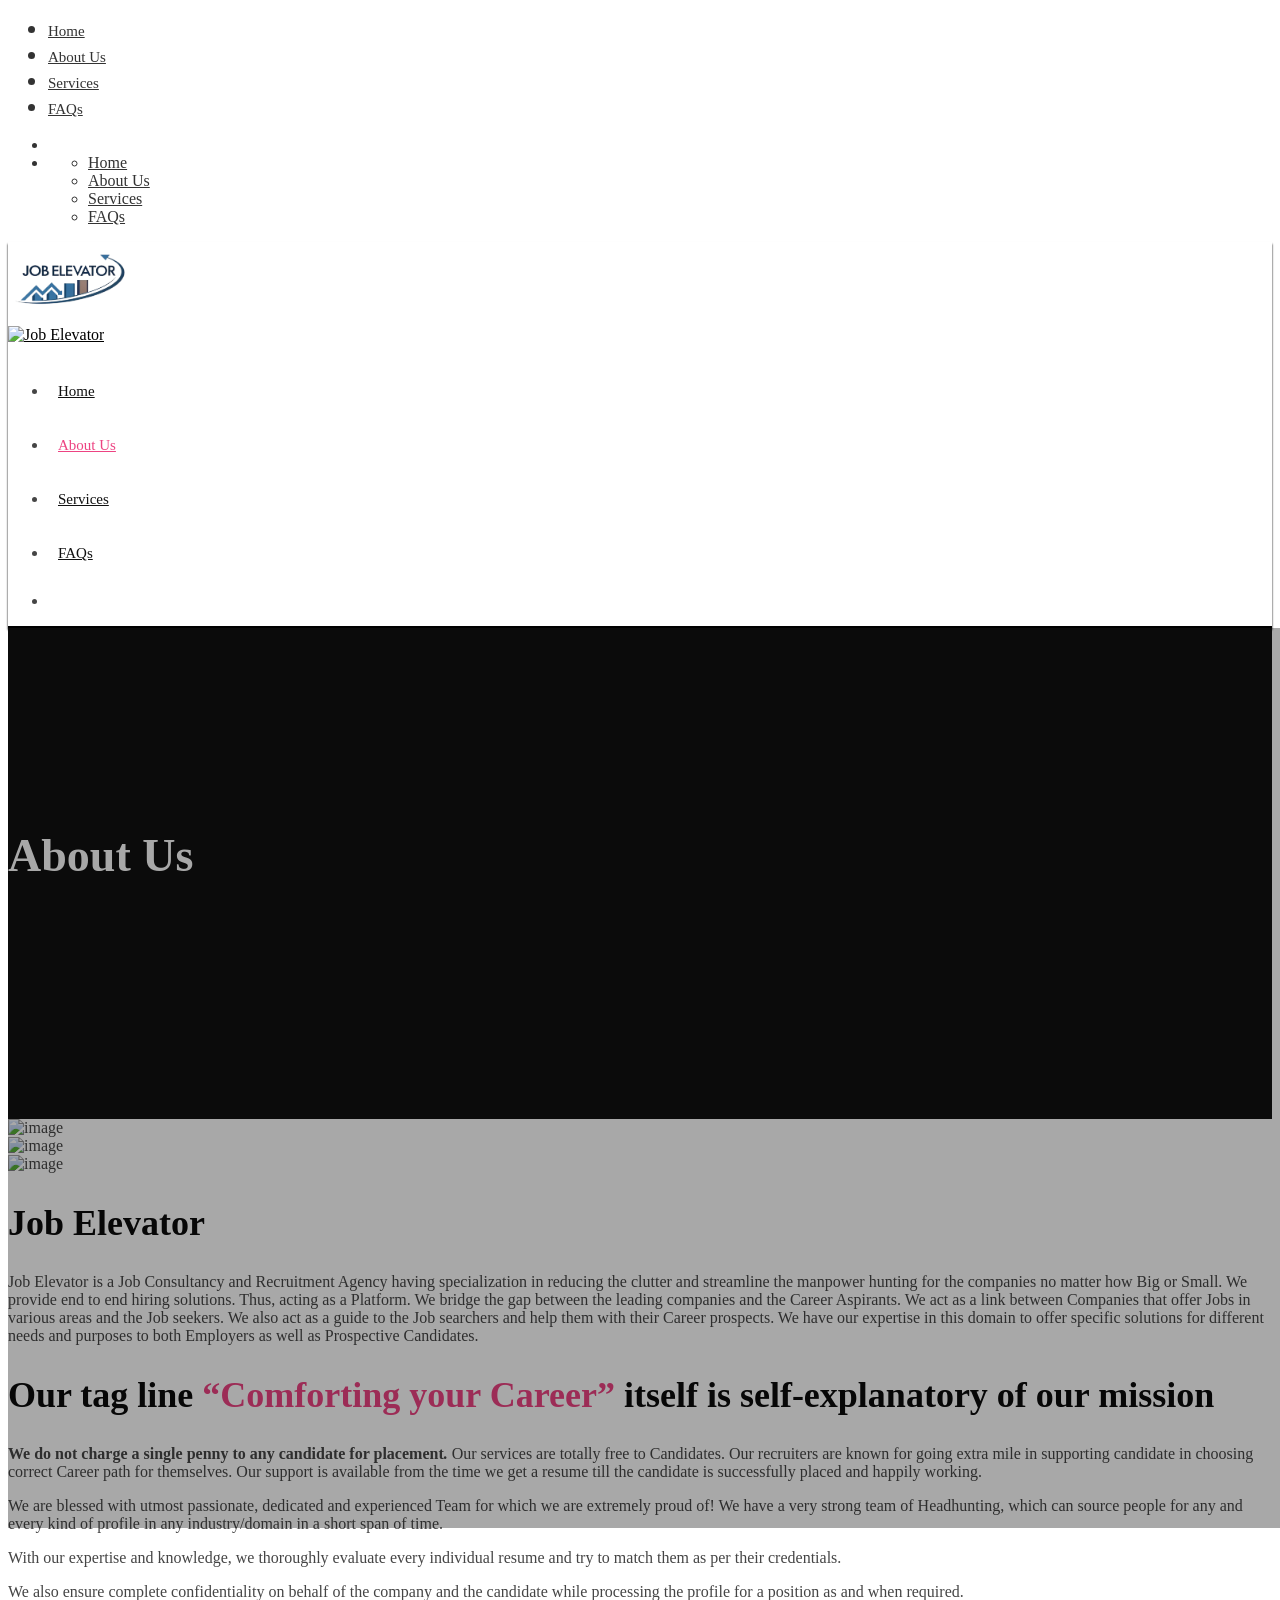
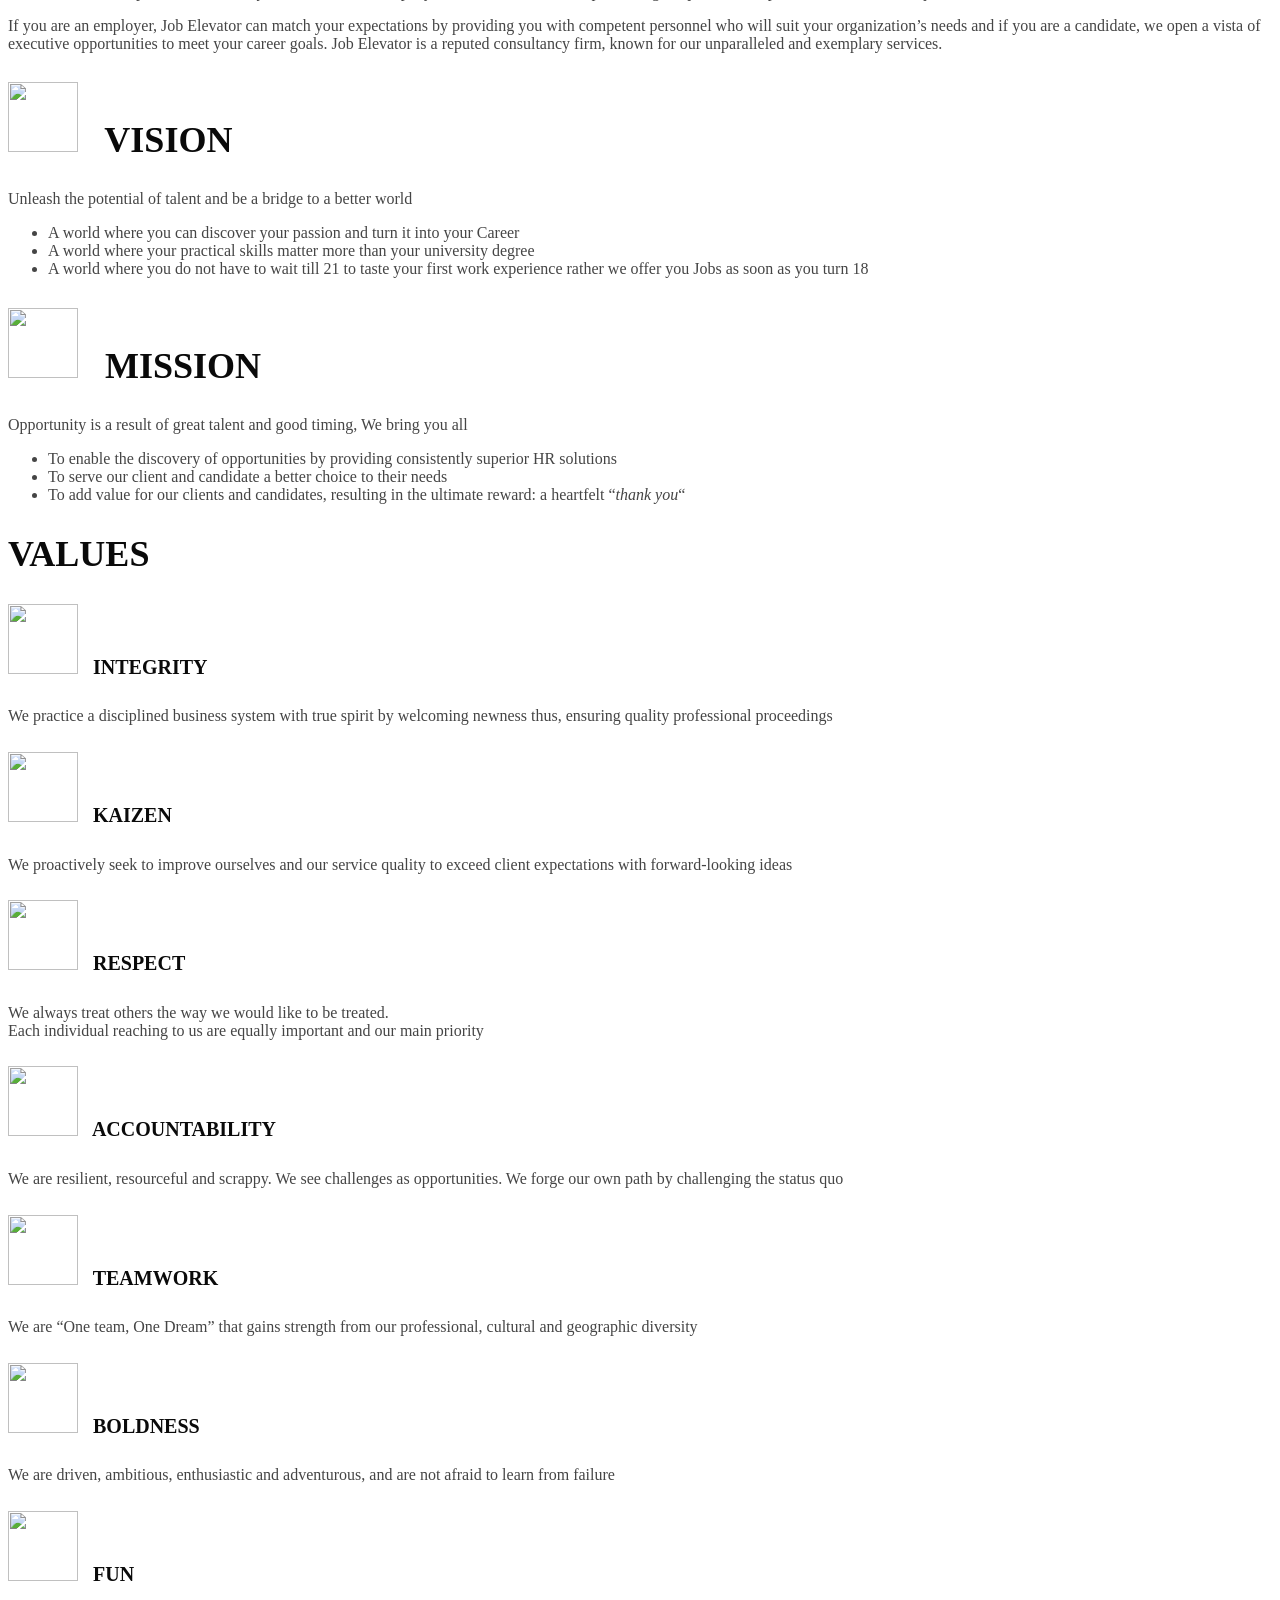
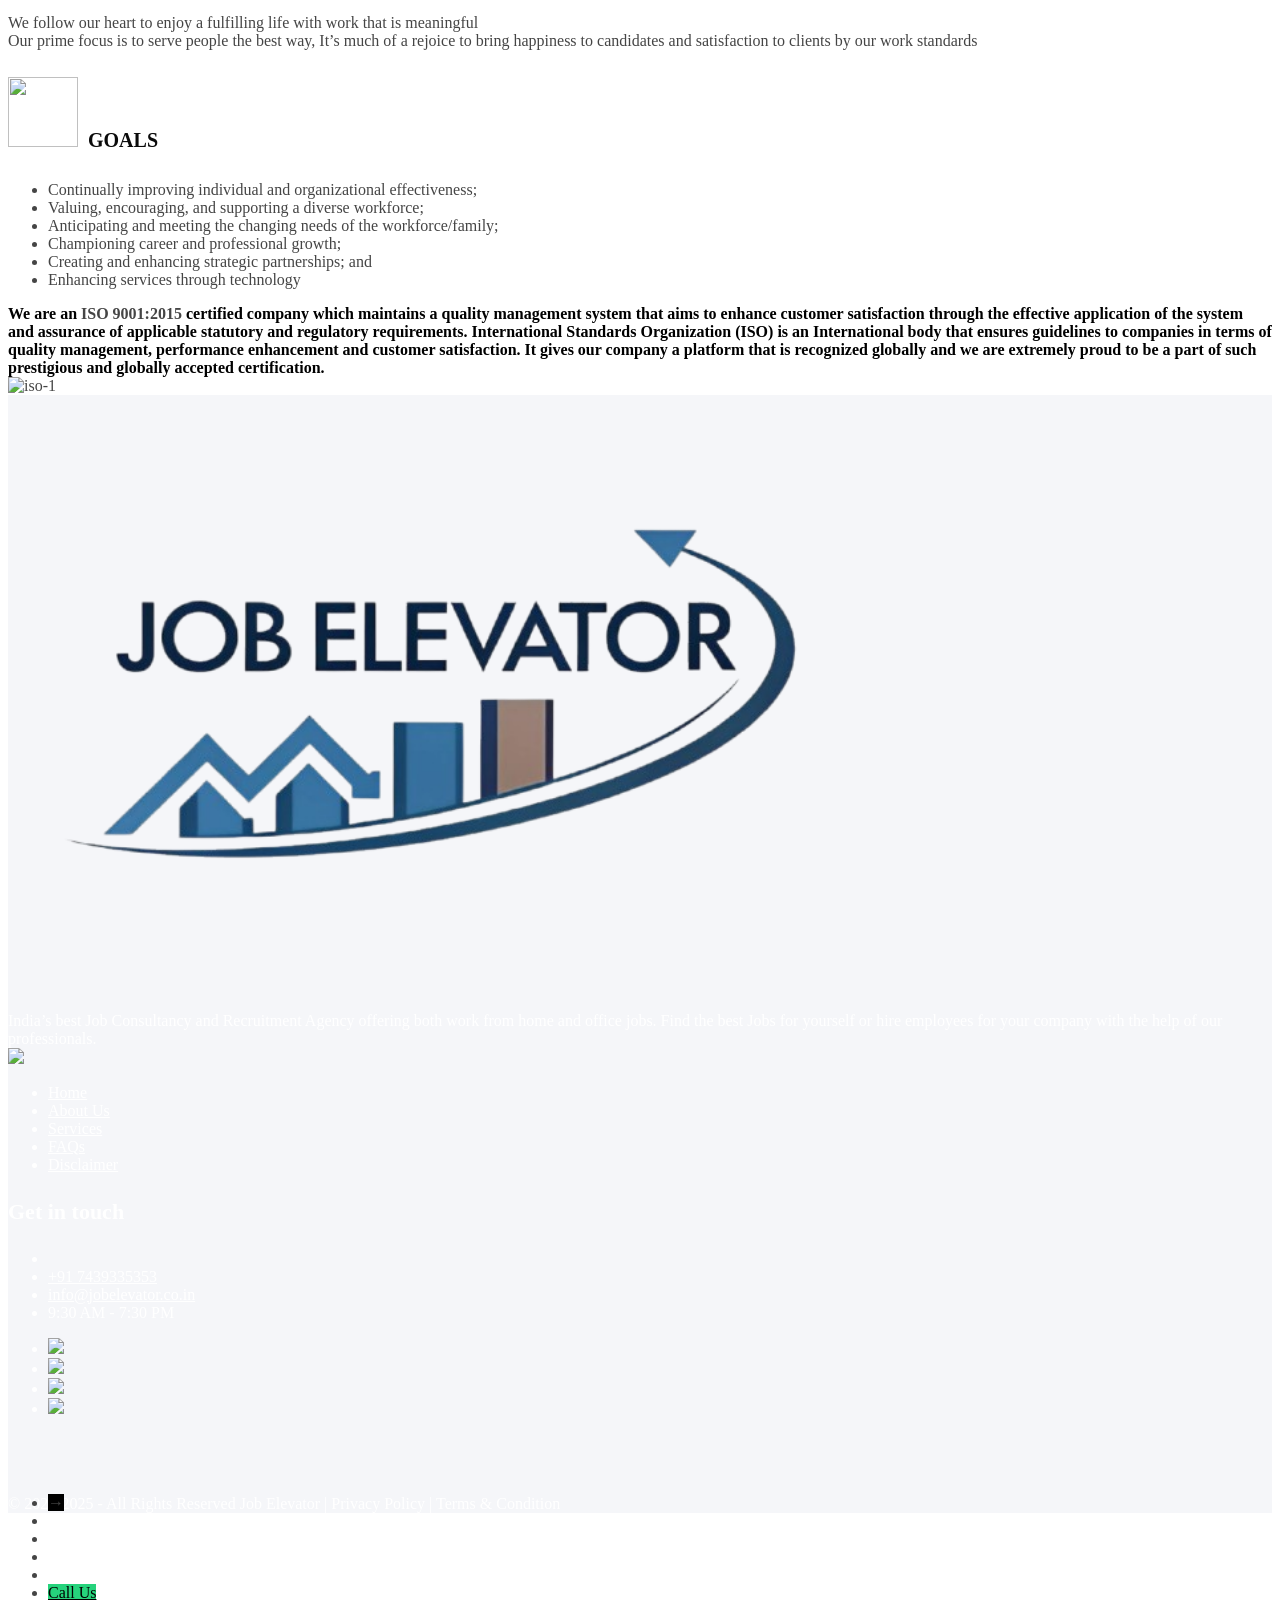
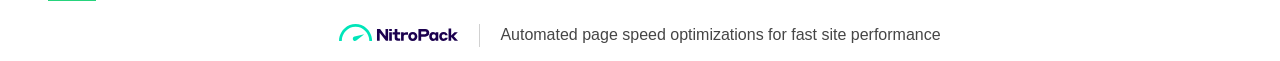
==== about.html @ 7e5a9993 "requiredReplacements" ====
<!DOCTYPE html> <html lang="en-US"> <head>
	<meta http-equiv="Content-Type" content="text/html; charset=UTF-8"/>
<script>if(navigator.userAgent.match(/MSIE|Internet Explorer/i)||navigator.userAgent.match(/Trident\/7\..*?rv:11/i)){var e=document.location.href;if(!e.match(/[?&]nonitro/)){if(e.indexOf("?")==-1){if(e.indexOf("#")==-1){}else{document.location.href=e.replace("#","?nonitro=1#")}}else{if(e.indexOf("#")==-1){}else{document.location.href=e.replace("#","&nonitro=1#")}}}}</script><link rel="preconnect" href="https://www.google.com" /><link rel="preconnect" href="https://www.googletagmanager.com" /><link rel="preconnect" href="https://cdn-ikplgid.nitrocdn.com" /><meta name="viewport" content="width=device-width, initial-scale=1" /><meta name='robots' content='index, follow, max-image-preview:large, max-snippet:-1, max-video-preview:-1' /><title>About Us - Job Elevator</title>
	<link rel="canonical" href="https://www.careercomfort.co.in/about.html" />
<meta name="description" content="Job Elevator is the preferred recruitment service provider offering customized recruitment solutions to both job seekers and employers." /><meta property="og:locale" content="en_US" /><meta property="og:type" content="article" /><meta property="og:title" content="About Us - Job Elevator" /><meta property="og:description" content="Job Elevator is the preferred recruitment service provider offering customized recruitment solutions to both job seekers and employers." /><meta property="og:url" content="https://www.careercomfort.co.in/about/" /><meta property="og:site_name" content="Job Elevator" /><meta property="article:modified_time" content="2022-06-24T07:41:49+00:00" /><meta property="og:image" content="products/wordpress/braintech/wp-content/uploads/2020/11/about-effect-1.png" /><meta name="twitter:card" content="summary_large_image" /><meta name="twitter:label1" content="Est. reading time" /><meta name="twitter:data1" content="7 minutes" /><meta name="generator" content="WordPress 6.7.1" /><meta name="generator" content="Redux 4.5.4" /><meta name="generator" content="Elementor 3.25.11; features: additional_custom_breakpoints, e_optimized_control_loading; settings: css_print_method-external, google_font-enabled, font_display-auto" /><meta name="generator" content="Powered by Slider Revolution 6.7.18 - responsive, Mobile-Friendly Slider Plugin for WordPress with comfortable drag and drop interface." /><meta name="generator" content="NitroPack" /><script>var NPSH,NitroScrollHelper;NPSH=NitroScrollHelper=function(){let e=null;const o=window.sessionStorage.getItem("nitroScrollPos");function t(){let e=JSON.parse(window.sessionStorage.getItem("nitroScrollPos"))||{};if(typeof e!=="object"){e={}}e[document.URL]=window.scrollY;window.sessionStorage.setItem("nitroScrollPos",JSON.stringify(e))}window.addEventListener("scroll",function(){if(e!==null){clearTimeout(e)}e=setTimeout(t,200)},{passive:true});let r={};r.getScrollPos=()=>{if(!o){return 0}const e=JSON.parse(o);return e[document.URL]||0};r.isScrolled=()=>{return r.getScrollPos()>document.documentElement.clientHeight*.5};return r}();</script><script>(function(){var a=false;var e=document.documentElement.classList;var i=navigator.userAgent.toLowerCase();var n=["android","iphone","ipad"];var r=n.length;var o;var d=null;for(var t=0;t<r;t++){o=n[t];if(i.indexOf(o)>-1)d=o;if(e.contains(o)){a=true;e.remove(o)}}if(a&&d){e.add(d);if(d=="iphone"||d=="ipad"){e.add("ios")}}})();</script><script type="text/worker" id="nitro-web-worker">var preloadRequests=0;var remainingCount={};var baseURI="";self.onmessage=function(e){switch(e.data.cmd){case"RESOURCE_PRELOAD":var o=e.data.requestId;remainingCount[o]=0;e.data.resources.forEach(function(e){preload(e,function(o){return function(){console.log(o+" DONE: "+e);if(--remainingCount[o]==0){self.postMessage({cmd:"RESOURCE_PRELOAD",requestId:o})}}}(o));remainingCount[o]++});break;case"SET_BASEURI":baseURI=e.data.uri;break}};async function preload(e,o){if(typeof URL!=="undefined"&&baseURI){try{var a=new URL(e,baseURI);e=a.href}catch(e){console.log("Worker error: "+e.message)}}console.log("Preloading "+e);try{var n=new Request(e,{mode:"no-cors",redirect:"follow"});await fetch(n);o()}catch(a){console.log(a);var r=new XMLHttpRequest;r.responseType="blob";r.onload=o;r.onerror=o;r.open("GET",e,true);r.send()}}</script><script id="nprl">(()=>{if(window.NPRL!=undefined)return;(function(e){var t=e.prototype;t.after||(t.after=function(){var e,t=arguments,n=t.length,r=0,i=this,o=i.parentNode,a=Node,c=String,u=document;if(o!==null){while(r<n){(e=t[r])instanceof a?(i=i.nextSibling)!==null?o.insertBefore(e,i):o.appendChild(e):o.appendChild(u.createTextNode(c(e)));++r}}})})(Element);var e,t;e=t=function(){var t=false;var r=window.URL||window.webkitURL;var i=true;var o=true;var a=2;var c=null;var u=null;var d=window.nitroGtmExcludes!=undefined;var s=d?JSON.parse(atob(window.nitroGtmExcludes)).map(e=>new RegExp(e)):[];var l;var f;var m=null;var v=null;var p=null;var g={touch:["touchmove","touchend"],default:["mousemove","click","keydown","wheel"]};var h=true;var E=[];var y=false;var w=[];var b=0;var S=0;var N=false;var L=0;var R=null;var T=false;var O=false;var A=false;var C=[];var P=[];var I=[];var M=[];var k=false;var x={};var j=new Map;var _="noModule"in HTMLScriptElement.prototype;var B=requestAnimationFrame||mozRequestAnimationFrame||webkitRequestAnimationFrame||msRequestAnimationFrame;function q(e,t){if(!x[e]){x[e]=[]}x[e].push(t)}function D(e,t){if(x[e]){var n=0,r=x[e];for(var n=0;n<r.length;n++){r[n].call(this,t)}}}function H(){(function(e,t){var r=null;var i=function(e){r(e)};var o=null;var a={};var c=null;var u=null;var d=0;e.addEventListener(t,function(r){if(["load","DOMContentLoaded"].indexOf(t)!=-1){if(u){K(function(){e.triggerNitroEvent(t)})}c=true}else if(t=="readystatechange"){d++;n.ogReadyState=d==1?"interactive":"complete";if(u&&u>=d){n.documentReadyState=n.ogReadyState;K(function(){e.triggerNitroEvent(t)})}}});e.addEventListener(t+"Nitro",function(e){if(["load","DOMContentLoaded"].indexOf(t)!=-1){if(!c){e.preventDefault();e.stopImmediatePropagation()}else{}u=true}else if(t=="readystatechange"){u=n.documentReadyState=="interactive"?1:2;if(d<u){e.preventDefault();e.stopImmediatePropagation()}}});switch(t){case"load":o="onload";break;case"readystatechange":o="onreadystatechange";break;case"pageshow":o="onpageshow";break;default:o=null;break}if(o){Object.defineProperty(e,o,{get:function(){return r},set:function(n){if(typeof n!=="function"){r=null;e.removeEventListener(t+"Nitro",i)}else{if(!r){e.addEventListener(t+"Nitro",i)}r=n}}})}Object.defineProperty(e,"addEventListener"+t,{value:function(r){if(r!=t||!n.startedScriptLoading||document.currentScript&&document.currentScript.hasAttribute("nitro-exclude")){}else{arguments[0]+="Nitro"}e.ogAddEventListener.apply(e,arguments);a[arguments[1]]=arguments[0]}});Object.defineProperty(e,"removeEventListener"+t,{value:function(t){var n=a[arguments[1]];arguments[0]=n;e.ogRemoveEventListener.apply(e,arguments)}});Object.defineProperty(e,"triggerNitroEvent"+t,{value:function(t,n){n=n||e;var r=new Event(t+"Nitro",{bubbles:true});r.isNitroPack=true;Object.defineProperty(r,"type",{get:function(){return t},set:function(){}});Object.defineProperty(r,"target",{get:function(){return n},set:function(){}});e.dispatchEvent(r)}});if(typeof e.triggerNitroEvent==="undefined"){(function(){var t=e.addEventListener;var n=e.removeEventListener;Object.defineProperty(e,"ogAddEventListener",{value:t});Object.defineProperty(e,"ogRemoveEventListener",{value:n});Object.defineProperty(e,"addEventListener",{value:function(n){var r="addEventListener"+n;if(typeof e[r]!=="undefined"){e[r].apply(e,arguments)}else{t.apply(e,arguments)}},writable:true});Object.defineProperty(e,"removeEventListener",{value:function(t){var r="removeEventListener"+t;if(typeof e[r]!=="undefined"){e[r].apply(e,arguments)}else{n.apply(e,arguments)}}});Object.defineProperty(e,"triggerNitroEvent",{value:function(t,n){var r="triggerNitroEvent"+t;if(typeof e[r]!=="undefined"){e[r].apply(e,arguments)}}})})()}}).apply(null,arguments)}H(window,"load");H(window,"pageshow");H(window,"DOMContentLoaded");H(document,"DOMContentLoaded");H(document,"readystatechange");try{var U=new Worker(r.createObjectURL(new Blob([document.getElementById("nitro-web-worker").textContent],{type:"text/javascript"})))}catch(e){var U=new Worker("data:text/javascript;base64,"+btoa(document.getElementById("nitro-web-worker").textContent))}U.onmessage=function(e){if(e.data.cmd=="RESOURCE_PRELOAD"){D(e.data.requestId,e)}};if(typeof document.baseURI!=="undefined"){U.postMessage({cmd:"SET_BASEURI",uri:document.baseURI})}var Y=function(e){if(--b==0){K(W)}};var F=function(e){e.target.removeEventListener("load",F);e.target.removeEventListener("error",F);e.target.removeEventListener("nitroTimeout",F);if(e.type!="nitroTimeout"){clearTimeout(e.target.nitroTimeout)}if(--S==0&&b==0){K(X)}};var G=function(e){var t=e.textContent;try{var n=r.createObjectURL(new Blob([t.replace(/^(?:<!--)?(.*?)(?:-->)?$/gm,"$1")],{type:"text/javascript"}))}catch(e){var n="data:text/javascript;base64,"+btoa(t.replace(/^(?:<!--)?(.*?)(?:-->)?$/gm,"$1"))}return n};var W=function(){n.documentReadyState="interactive";document.triggerNitroEvent("readystatechange");document.triggerNitroEvent("DOMContentLoaded");if(window.pageYOffset||window.pageXOffset){window.dispatchEvent(new Event("scroll"))}O=true;K(function(){if(S==0){K(X)}K(Q)})};var X=function(){if(!O||T)return;T=true;R.disconnect();ee();n.documentReadyState="complete";document.triggerNitroEvent("readystatechange");window.triggerNitroEvent("load",document);window.triggerNitroEvent("pageshow",document);if(window.pageYOffset||window.pageXOffset||location.hash){let e=typeof history.scrollRestoration!=="undefined"&&history.scrollRestoration=="auto";if(e&&typeof NPSH!=="undefined"&&NPSH.getScrollPos()>0&&window.pageYOffset>document.documentElement.clientHeight*.5){window.scrollTo(0,NPSH.getScrollPos())}else if(location.hash){try{let e=document.querySelector(location.hash);if(e){e.scrollIntoView()}}catch(e){}}}var e=null;if(a==1){e=er}else{e=ea}K(e)};var K=function(e){setTimeout(e,0)};var J=function(e){if(e.type=="touchend"||e.type=="click"){p=e}};var Q=function(){if(p){setTimeout(function(e){return function(){var t=function(e,t,n){var r=new Event(e,{bubbles:true,cancelable:true});if(e=="click"){r.clientX=t;r.clientY=n}else{r.touches=[{clientX:t,clientY:n}]}return r};var n;if(e.type=="touchend"){var r=e.changedTouches[0];n=document.elementFromPoint(r.clientX,r.clientY);n.dispatchEvent(t("touchstart"),r.clientX,r.clientY);n.dispatchEvent(t("touchend"),r.clientX,r.clientY);n.dispatchEvent(t("click"),r.clientX,r.clientY)}else if(e.type=="click"){n=document.elementFromPoint(e.clientX,e.clientY);n.dispatchEvent(t("click"),e.clientX,e.clientY)}}}(p),150);p=null}};var $=function(e){if(e.tagName=="SCRIPT"&&!e.hasAttribute("data-nitro-for-id")&&!e.hasAttribute("nitro-document-write")||e.tagName=="IMG"&&(e.hasAttribute("src")||e.hasAttribute("srcset"))||e.tagName=="IFRAME"&&e.hasAttribute("src")||e.tagName=="LINK"&&e.hasAttribute("href")&&e.hasAttribute("rel")&&e.getAttribute("rel")=="stylesheet"){if(e.tagName==="IFRAME"&&e.src.indexOf("about:blank")>-1){return}var t="";switch(e.tagName){case"LINK":t=e.href;break;case"IMG":if(M.indexOf(e)>-1)return;t=e.srcset||e.src;break;default:t=e.src;break}var n=e.getAttribute("type");if(!t&&e.tagName!=="SCRIPT")return;if((e.tagName=="IMG"||e.tagName=="LINK")&&(t.indexOf("data:")===0||t.indexOf("blob:")===0))return;if(e.tagName=="SCRIPT"&&n&&n!=="text/javascript"&&n!=="application/javascript"){if(n!=="module"||!_)return}if(e.tagName==="SCRIPT"){if(M.indexOf(e)>-1)return;if(e.noModule&&_){return}let t=null;if(document.currentScript){if(document.currentScript.src&&document.currentScript.src.indexOf("googletagmanager")>-1){t=document.currentScript}if(document.currentScript.hasAttribute("data-nitro-gtm-id")){e.setAttribute("data-nitro-gtm-id",document.currentScript.getAttribute("data-nitro-gtm-id"))}}else if(window.nitroCurrentScript){if(window.nitroCurrentScript.src&&window.nitroCurrentScript.src.indexOf("googletagmanager")>-1){t=window.nitroCurrentScript}}if(t&&d){let n=false;for(const t of s){n=e.src?t.test(e.src):t.test(e.textContent);if(n){break}}if(!n){e.type="text/googletagmanagerscript";let n=t.hasAttribute("data-nitro-gtm-id")?t.getAttribute("data-nitro-gtm-id"):t.id;if(!j.has(n)){j.set(n,[])}let r=j.get(n);r.push(e);return}}if(!e.src){if(e.textContent.length>0){e.textContent+="\n;if(document.currentScript.nitroTimeout) {clearTimeout(document.currentScript.nitroTimeout);}; setTimeout(function() { this.dispatchEvent(new Event('load')); }.bind(document.currentScript), 0);"}else{return}}else{}M.push(e)}if(!e.hasOwnProperty("nitroTimeout")){S++;e.addEventListener("load",F,true);e.addEventListener("error",F,true);e.addEventListener("nitroTimeout",F,true);e.nitroTimeout=setTimeout(function(){console.log("Resource timed out",e);e.dispatchEvent(new Event("nitroTimeout"))},5e3)}}};var V=function(e){if(e.hasOwnProperty("nitroTimeout")&&e.nitroTimeout){clearTimeout(e.nitroTimeout);e.nitroTimeout=null;e.dispatchEvent(new Event("nitroTimeout"))}};document.documentElement.addEventListener("load",function(e){if(e.target.tagName=="SCRIPT"||e.target.tagName=="IMG"){M.push(e.target)}},true);document.documentElement.addEventListener("error",function(e){if(e.target.tagName=="SCRIPT"||e.target.tagName=="IMG"){M.push(e.target)}},true);var z=["appendChild","replaceChild","insertBefore","prepend","append","before","after","replaceWith","insertAdjacentElement"];var Z=function(){if(d){window._nitro_setTimeout=window.setTimeout;window.setTimeout=function(e,t,...n){let r=document.currentScript||window.nitroCurrentScript;if(!r||r.src&&r.src.indexOf("googletagmanager")==-1){return window._nitro_setTimeout.call(window,e,t,...n)}return window._nitro_setTimeout.call(window,function(e,t){return function(...n){window.nitroCurrentScript=e;t(...n)}}(r,e),t,...n)}}z.forEach(function(e){HTMLElement.prototype["og"+e]=HTMLElement.prototype[e];HTMLElement.prototype[e]=function(...t){if(this.parentNode||this===document.documentElement){switch(e){case"replaceChild":case"insertBefore":t.pop();break;case"insertAdjacentElement":t.shift();break}t.forEach(function(e){if(!e)return;if(e.tagName=="SCRIPT"){$(e)}else{if(e.children&&e.children.length>0){e.querySelectorAll("script").forEach($)}}})}return this["og"+e].apply(this,arguments)}})};var ee=function(){if(d&&typeof window._nitro_setTimeout==="function"){window.setTimeout=window._nitro_setTimeout}z.forEach(function(e){HTMLElement.prototype[e]=HTMLElement.prototype["og"+e]})};var et=async function(){if(o){es(l);es(J);if(m){clearTimeout(m);m=null}}if(L===1){N=true;return}else if(L===0){L=-1}n.startedScriptLoading=true;Object.defineProperty(document,"readyState",{get:function(){return n.documentReadyState},set:function(){}});var e=document.documentElement;var t={attributes:true,attributeFilter:["src"],childList:true,subtree:true};R=new MutationObserver(function(e,t){e.forEach(function(e){if(e.type=="childList"&&e.addedNodes.length>0){e.addedNodes.forEach(function(e){if(!document.documentElement.contains(e)){return}if(e.tagName=="IMG"||e.tagName=="IFRAME"||e.tagName=="LINK"){$(e)}})}if(e.type=="childList"&&e.removedNodes.length>0){e.removedNodes.forEach(function(e){if(e.tagName=="IFRAME"||e.tagName=="LINK"){V(e)}})}if(e.type=="attributes"){var t=e.target;if(!document.documentElement.contains(t)){return}if(t.tagName=="IFRAME"||t.tagName=="LINK"||t.tagName=="IMG"||t.tagName=="SCRIPT"){$(t)}}})});R.observe(e,t);if(!d){Z()}await Promise.all(C);var r=w.shift();var i=null;var a=false;while(r){var c;var u=JSON.parse(atob(r.meta));var s=u.delay;if(r.type=="inline"){var f=document.getElementById(r.id);if(f){f.remove()}else{r=w.shift();continue}c=G(f);if(c===false){r=w.shift();continue}}else{c=r.src}if(!a&&r.type!="inline"&&(typeof u.attributes.async!="undefined"||typeof u.attributes.defer!="undefined")){if(i===null){i=r}else if(i===r){a=true}if(!a){w.push(r);r=w.shift();continue}}var v=document.createElement("script");v.src=c;v.setAttribute("data-nitro-for-id",r.id);for(var p in u.attributes){try{if(u.attributes[p]===false){v.setAttribute(p,"")}else{v.setAttribute(p,u.attributes[p])}}catch(e){console.log("Error while setting script attribute",v,e)}}v.async=false;if(u.canonicalLink!=""&&Object.getOwnPropertyDescriptor(v,"src")?.configurable!==false){(e=>{Object.defineProperty(v,"src",{get:function(){return e.canonicalLink},set:function(){}})})(u)}if(s){setTimeout((function(e,t){var n=document.querySelector("[data-nitro-marker-id='"+t+"']");if(n){n.after(e)}else{document.head.appendChild(e)}}).bind(null,v,r.id),s)}else{v.addEventListener("load",Y);v.addEventListener("error",Y);if(!v.noModule||!_){b++}var g=document.querySelector("[data-nitro-marker-id='"+r.id+"']");if(g){K(function(e,t){return function(){e.after(t)}}(g,v))}else{K(function(e){return function(){document.head.appendChild(e)}}(v))}}r=w.shift()}};var en=function(){var e=document.getElementById("nitro-deferred-styles");var t=document.createElement("div");t.innerHTML=e.textContent;return t};var er=async function(e){isPreload=e&&e.type=="NitroPreload";if(!isPreload){L=-1;h=false;if(o){es(l);es(J);if(m){clearTimeout(m);m=null}}}if(y===false){var t=en();let e=t.querySelectorAll('style,link[rel="stylesheet"]');y=e.length;if(y){let e=document.getElementById("nitro-deferred-styles-marker");e.replaceWith.apply(e,t.childNodes)}else if(isPreload){K(ec)}else{eu()}}else if(y===0&&!isPreload){eu()}};var ei=function(){var e=en();var t=e.childNodes;var n;var r=[];for(var i=0;i<t.length;i++){n=t[i];if(n.href){r.push(n.href)}}var o="css-preload";q(o,function(e){er(new Event("NitroPreload"))});if(r.length){U.postMessage({cmd:"RESOURCE_PRELOAD",resources:r,requestId:o})}else{K(function(){D(o)})}};var eo=function(){if(L===-1)return;L=1;var e=[];var t,n;for(var r=0;r<w.length;r++){t=w[r];if(t.type!="inline"){if(t.src){n=JSON.parse(atob(t.meta));if(n.delay)continue;if(n.attributes.type&&n.attributes.type=="module"&&!_)continue;e.push(t.src)}}}if(e.length){var i="js-preload";q(i,function(e){L=2;if(N){K(et)}});U.postMessage({cmd:"RESOURCE_PRELOAD",resources:e,requestId:i})}};var ea=function(){while(P.length){style=P.shift();if(style.hasAttribute("nitropack-onload")){style.setAttribute("onload",style.getAttribute("nitropack-onload"));K(function(e){return function(){e.dispatchEvent(new Event("load"))}}(style))}}while(I.length){style=I.shift();if(style.hasAttribute("nitropack-onerror")){style.setAttribute("onerror",style.getAttribute("nitropack-onerror"));K(function(e){return function(){e.dispatchEvent(new Event("error"))}}(style))}}};var ec=function(){if(!k){if(i){K(function(){var e=document.getElementById("nitro-critical-css");if(e){e.remove()}})}k=true;onStylesLoadEvent=new Event("NitroStylesLoaded");onStylesLoadEvent.isNitroPack=true;window.dispatchEvent(onStylesLoadEvent)}};var eu=function(){if(a==2){K(et)}else{ea()}};var ed=function(e){f.forEach(function(t){document.addEventListener(t,e,true)})};var es=function(e){f.forEach(function(t){document.removeEventListener(t,e,true)})};if(d){Z()}return{setAutoRemoveCriticalCss:function(e){i=e},registerScript:function(e,t,n){w.push({type:"remote",src:e,id:t,meta:n})},registerInlineScript:function(e,t){w.push({type:"inline",id:e,meta:t})},registerStyle:function(e,t,n){E.push({href:e,rel:t,media:n})},onLoadStyle:function(e){P.push(e);if(y!==false&&--y==0){K(ec);if(h){h=false}else{eu()}}},onErrorStyle:function(e){I.push(e);if(y!==false&&--y==0){K(ec);if(h){h=false}else{eu()}}},loadJs:function(e,t){if(!e.src){var n=G(e);if(n!==false){e.src=n;e.textContent=""}}if(t){K(function(e,t){return function(){e.after(t)}}(t,e))}else{K(function(e){return function(){document.head.appendChild(e)}}(e))}},loadQueuedResources:async function(){window.dispatchEvent(new Event("NitroBootStart"));if(v){clearTimeout(v);v=null}window.removeEventListener("load",e.loadQueuedResources);l=a==1?et:er;if(!o||p){K(l)}else{if(navigator.userAgent.indexOf(" Edge/")==-1){ei();q("css-preload",eo)}ed(l);if(u){if(c){m=setTimeout(l,c)}}else{}}},fontPreload:function(e){var t="critical-fonts";q(t,function(e){document.getElementById("nitro-critical-fonts").type="text/css"});U.postMessage({cmd:"RESOURCE_PRELOAD",resources:e,requestId:t})},boot:function(){if(t)return;t=true;A=typeof NPSH!=="undefined"&&NPSH.isScrolled();let n=document.prerendering;if(location.hash||A||n){o=false}f=g.default.concat(g.touch);v=setTimeout(e.loadQueuedResources,1500);ed(J);if(A){e.loadQueuedResources()}else{window.addEventListener("load",e.loadQueuedResources)}},addPrerequisite:function(e){C.push(e)},getTagManagerNodes:function(e){if(!e)return j;return j.get(e)??[]}}}();var n,r;n=r=function(){var t=document.write;return{documentWrite:function(n,r){if(n&&n.hasAttribute("nitro-exclude")){return t.call(document,r)}var i=null;if(n.documentWriteContainer){i=n.documentWriteContainer}else{i=document.createElement("span");n.documentWriteContainer=i}var o=null;if(n){if(n.hasAttribute("data-nitro-for-id")){o=document.querySelector('template[data-nitro-marker-id="'+n.getAttribute("data-nitro-for-id")+'"]')}else{o=n}}i.innerHTML+=r;i.querySelectorAll("script").forEach(function(e){e.setAttribute("nitro-document-write","")});if(!i.parentNode){if(o){o.parentNode.insertBefore(i,o)}else{document.body.appendChild(i)}}var a=document.createElement("span");a.innerHTML=r;var c=a.querySelectorAll("script");if(c.length){c.forEach(function(t){var n=t.getAttributeNames();var r=document.createElement("script");n.forEach(function(e){r.setAttribute(e,t.getAttribute(e))});r.async=false;if(!t.src&&t.textContent){r.textContent=t.textContent}e.loadJs(r,o)})}},TrustLogo:function(e,t){var n=document.getElementById(e);var r=document.createElement("img");r.src=t;n.parentNode.insertBefore(r,n)},documentReadyState:"loading",ogReadyState:document.readyState,startedScriptLoading:false,loadScriptDelayed:function(e,t){setTimeout(function(){var t=document.createElement("script");t.src=e;document.head.appendChild(t)},t)}}}();document.write=function(e){n.documentWrite(document.currentScript,e)};document.writeln=function(e){n.documentWrite(document.currentScript,e+"\n")};window.NPRL=e;window.NitroResourceLoader=t;window.NPh=n;window.NitroPackHelper=r})();</script><template id="nitro-deferred-styles-marker"></template><link rel="preload" href="s/livvic/v14/rnCr-x1S2hzjrlffC9M2knjsS_ulYHs.woff" as="font" type="font/woff2" crossorigin class="nitro-font-preload" /><link rel="preload" href="s/livvic/v14/rnCr-x1S2hzjrlffC9M3knjsS_ulYHs.woff" as="font" type="font/woff2" crossorigin class="nitro-font-preload" /><style id="nitro-fonts">@font-face{font-family:"Font Awesome 5 Brands";font-style:normal;font-weight:normal;font-display:swap;src:url("CBnPWTxXvlQldqPwhUtLUzGDtuHrPyuF/assets/static/source/rev-07d5d90/careercomfort.co.in/wp-content/plugins/rselements/assets/webfonts/fa-brands-400.woff") format("woff2");}@font-face{font-family:"Font Awesome 5 Free";font-style:normal;font-weight:900;font-display:swap;src:url("CBnPWTxXvlQldqPwhUtLUzGDtuHrPyuF/assets/static/source/rev-07d5d90/careercomfort.co.in/wp-content/plugins/rselements/assets/webfonts/fa-solid-900.woff") format("woff2");}@font-face{font-family:"Flaticon";font-weight:normal;font-style:normal;src:url("CBnPWTxXvlQldqPwhUtLUzGDtuHrPyuF/assets/static/source/rev-07d5d90/careercomfort.co.in/wp-content/plugins/rselements/assets/fonts/Flaticon.woff") format("woff2");font-display:swap;}@font-face{font-family:"Flaticon";src:url("CBnPWTxXvlQldqPwhUtLUzGDtuHrPyuF/assets/images/optimized/rev-1b4aa66/careercomfort.co.in/wp-content/plugins/rselements/assets/fonts/Flaticon.svg") format("svg");font-display:swap;}@font-face{font-family:"Font Awesome 5 Brands";font-style:normal;font-weight:normal;font-display:swap;src:url("CBnPWTxXvlQldqPwhUtLUzGDtuHrPyuF/assets/static/source/rev-07d5d90/careercomfort.co.in/wp-content/themes/braintech/assets/webfonts/fa-brands-400.woff") format("woff2");}@font-face{font-family:"Font Awesome 5 Free";font-style:normal;font-weight:400;font-display:swap;src:url("CBnPWTxXvlQldqPwhUtLUzGDtuHrPyuF/assets/static/source/rev-07d5d90/careercomfort.co.in/wp-content/themes/braintech/assets/webfonts/fa-regular-400.woff") format("woff2");}@font-face{font-family:"Font Awesome 5 Free";font-style:normal;font-weight:900;font-display:swap;src:url("CBnPWTxXvlQldqPwhUtLUzGDtuHrPyuF/assets/static/source/rev-07d5d90/careercomfort.co.in/wp-content/themes/braintech/assets/webfonts/fa-solid-900.woff") format("woff2");}@font-face{font-family:"FontAwesome";font-weight:normal;font-style:normal;src:url("fonts/fonts/3e6eb37f30ca47e1f854d23f3eb21bc6.fontawesome-webfont.woff") format("woff2");font-display:swap;}@font-face{font-family:Flaticon;font-weight:400;font-style:normal;font-display:swap;src:url("CBnPWTxXvlQldqPwhUtLUzGDtuHrPyuF/assets/static/source/rev-07d5d90/careercomfort.co.in/wp-content/themes/braintech/assets/fonts/Flaticon.ttf") format("truetype");}@font-face{font-family:Flaticon;src:url("https://www.careercomfort.co.in/wp-content/themes/braintech/assets/css/Flaticon.svg#Flaticon") format("svg");font-display:swap;}@font-face{font-family:"Livvic";font-style:normal;font-weight:100;font-display:swap;src:url("https://fonts.gstatic.com/s/livvic/v14/rnCr-x1S2hzjrlffC9M2knjsS_ulYHs.woff2") format("woff2");unicode-range:U+0102-0103,U+0110-0111,U+0128-0129,U+0168-0169,U+01A0-01A1,U+01AF-01B0,U+0300-0301,U+0303-0304,U+0308-0309,U+0323,U+0329,U+1EA0-1EF9,U+20AB;}@font-face{font-family:"Livvic";font-style:normal;font-weight:100;font-display:swap;src:url("https://fonts.gstatic.com/s/livvic/v14/rnCr-x1S2hzjrlffC9M3knjsS_ulYHs.woff2") format("woff2");unicode-range:U+0100-02AF,U+0304,U+0308,U+0329,U+1E00-1E9F,U+1EF2-1EFF,U+2020,U+20A0-20AB,U+20AD-20C0,U+2113,U+2C60-2C7F,U+A720-A7FF;}@font-face{font-family:"Livvic";font-style:normal;font-weight:100;font-display:swap;src:url("s/livvic/v14/rnCr-x1S2hzjrlffC9M5knjsS_ul.woff") format("woff2");unicode-range:U+0000-00FF,U+0131,U+0152-0153,U+02BB-02BC,U+02C6,U+02DA,U+02DC,U+0304,U+0308,U+0329,U+2000-206F,U+2074,U+20AC,U+2122,U+2191,U+2193,U+2212,U+2215,U+FEFF,U+FFFD;}@font-face{font-family:"Livvic";font-style:normal;font-weight:300;font-display:swap;src:url("s/livvic/v14/rnCq-x1S2hzjrlffw8Euul3DY_GtWEIJ.woff") format("woff2");unicode-range:U+0102-0103,U+0110-0111,U+0128-0129,U+0168-0169,U+01A0-01A1,U+01AF-01B0,U+0300-0301,U+0303-0304,U+0308-0309,U+0323,U+0329,U+1EA0-1EF9,U+20AB;}@font-face{font-family:"Livvic";font-style:normal;font-weight:300;font-display:swap;src:url("s/livvic/v14/rnCq-x1S2hzjrlffw8Euu13DY_GtWEIJ.woff") format("woff2");unicode-range:U+0100-02AF,U+0304,U+0308,U+0329,U+1E00-1E9F,U+1EF2-1EFF,U+2020,U+20A0-20AB,U+20AD-20C0,U+2113,U+2C60-2C7F,U+A720-A7FF;}@font-face{font-family:"Livvic";font-style:normal;font-weight:300;font-display:swap;src:url("s/livvic/v14/rnCq-x1S2hzjrlffw8EutV3DY_GtWA.woff") format("woff2");unicode-range:U+0000-00FF,U+0131,U+0152-0153,U+02BB-02BC,U+02C6,U+02DA,U+02DC,U+0304,U+0308,U+0329,U+2000-206F,U+2074,U+20AC,U+2122,U+2191,U+2193,U+2212,U+2215,U+FEFF,U+FFFD;}@font-face{font-family:"Livvic";font-style:normal;font-weight:400;font-display:swap;src:url("s/livvic/v14/rnCp-x1S2hzjrlfXZ-M7mH_OScuk.woff") format("woff2");unicode-range:U+0102-0103,U+0110-0111,U+0128-0129,U+0168-0169,U+01A0-01A1,U+01AF-01B0,U+0300-0301,U+0303-0304,U+0308-0309,U+0323,U+0329,U+1EA0-1EF9,U+20AB;}@font-face{font-family:"Livvic";font-style:normal;font-weight:400;font-display:swap;src:url("s/livvic/v14/rnCp-x1S2hzjrlfXZuM7mH_OScuk.woff") format("woff2");unicode-range:U+0100-02AF,U+0304,U+0308,U+0329,U+1E00-1E9F,U+1EF2-1EFF,U+2020,U+20A0-20AB,U+20AD-20C0,U+2113,U+2C60-2C7F,U+A720-A7FF;}@font-face{font-family:"Livvic";font-style:normal;font-weight:400;font-display:swap;src:url("s/livvic/v14/rnCp-x1S2hzjrlfXaOM7mH_OSQ.woff") format("woff2");unicode-range:U+0000-00FF,U+0131,U+0152-0153,U+02BB-02BC,U+02C6,U+02DA,U+02DC,U+0304,U+0308,U+0329,U+2000-206F,U+2074,U+20AC,U+2122,U+2191,U+2193,U+2212,U+2215,U+FEFF,U+FFFD;}@font-face{font-family:"Livvic";font-style:normal;font-weight:500;font-display:swap;src:url("s/livvic/v14/rnCq-x1S2hzjrlffm8Auul3DY_GtWEIJ.woff") format("woff2");unicode-range:U+0102-0103,U+0110-0111,U+0128-0129,U+0168-0169,U+01A0-01A1,U+01AF-01B0,U+0300-0301,U+0303-0304,U+0308-0309,U+0323,U+0329,U+1EA0-1EF9,U+20AB;}@font-face{font-family:"Livvic";font-style:normal;font-weight:500;font-display:swap;src:url("s/livvic/v14/rnCq-x1S2hzjrlffm8Auu13DY_GtWEIJ.woff") format("woff2");unicode-range:U+0100-02AF,U+0304,U+0308,U+0329,U+1E00-1E9F,U+1EF2-1EFF,U+2020,U+20A0-20AB,U+20AD-20C0,U+2113,U+2C60-2C7F,U+A720-A7FF;}@font-face{font-family:"Livvic";font-style:normal;font-weight:500;font-display:swap;src:url("s/livvic/v14/rnCq-x1S2hzjrlffm8AutV3DY_GtWA.woff") format("woff2");unicode-range:U+0000-00FF,U+0131,U+0152-0153,U+02BB-02BC,U+02C6,U+02DA,U+02DC,U+0304,U+0308,U+0329,U+2000-206F,U+2074,U+20AC,U+2122,U+2191,U+2193,U+2212,U+2215,U+FEFF,U+FFFD;}@font-face{font-family:"Livvic";font-style:normal;font-weight:600;font-display:swap;src:url("s/livvic/v14/rnCq-x1S2hzjrlfft8cuul3DY_GtWEIJ.woff") format("woff2");unicode-range:U+0102-0103,U+0110-0111,U+0128-0129,U+0168-0169,U+01A0-01A1,U+01AF-01B0,U+0300-0301,U+0303-0304,U+0308-0309,U+0323,U+0329,U+1EA0-1EF9,U+20AB;}@font-face{font-family:"Livvic";font-style:normal;font-weight:600;font-display:swap;src:url("s/livvic/v14/rnCq-x1S2hzjrlfft8cuu13DY_GtWEIJ.woff") format("woff2");unicode-range:U+0100-02AF,U+0304,U+0308,U+0329,U+1E00-1E9F,U+1EF2-1EFF,U+2020,U+20A0-20AB,U+20AD-20C0,U+2113,U+2C60-2C7F,U+A720-A7FF;}@font-face{font-family:"Livvic";font-style:normal;font-weight:600;font-display:swap;src:url("s/livvic/v14/rnCq-x1S2hzjrlfft8cutV3DY_GtWA.woff") format("woff2");unicode-range:U+0000-00FF,U+0131,U+0152-0153,U+02BB-02BC,U+02C6,U+02DA,U+02DC,U+0304,U+0308,U+0329,U+2000-206F,U+2074,U+20AC,U+2122,U+2191,U+2193,U+2212,U+2215,U+FEFF,U+FFFD;}@font-face{font-family:"Livvic";font-style:normal;font-weight:700;font-display:swap;src:url("s/livvic/v14/rnCq-x1S2hzjrlff08Yuul3DY_GtWEIJ.woff") format("woff2");unicode-range:U+0102-0103,U+0110-0111,U+0128-0129,U+0168-0169,U+01A0-01A1,U+01AF-01B0,U+0300-0301,U+0303-0304,U+0308-0309,U+0323,U+0329,U+1EA0-1EF9,U+20AB;}@font-face{font-family:"Livvic";font-style:normal;font-weight:700;font-display:swap;src:url("s/livvic/v14/rnCq-x1S2hzjrlff08Yuu13DY_GtWEIJ.woff") format("woff2");unicode-range:U+0100-02AF,U+0304,U+0308,U+0329,U+1E00-1E9F,U+1EF2-1EFF,U+2020,U+20A0-20AB,U+20AD-20C0,U+2113,U+2C60-2C7F,U+A720-A7FF;}@font-face{font-family:"Livvic";font-style:normal;font-weight:700;font-display:swap;src:url("s/livvic/v14/rnCq-x1S2hzjrlff08YutV3DY_GtWA.woff") format("woff2");unicode-range:U+0000-00FF,U+0131,U+0152-0153,U+02BB-02BC,U+02C6,U+02DA,U+02DC,U+0304,U+0308,U+0329,U+2000-206F,U+2074,U+20AC,U+2122,U+2191,U+2193,U+2212,U+2215,U+FEFF,U+FFFD;}@font-face{font-family:"Livvic";font-style:normal;font-weight:900;font-display:swap;src:url("s/livvic/v14/rnCq-x1S2hzjrlff68Quul3DY_GtWEIJ.woff") format("woff2");unicode-range:U+0102-0103,U+0110-0111,U+0128-0129,U+0168-0169,U+01A0-01A1,U+01AF-01B0,U+0300-0301,U+0303-0304,U+0308-0309,U+0323,U+0329,U+1EA0-1EF9,U+20AB;}@font-face{font-family:"Livvic";font-style:normal;font-weight:900;font-display:swap;src:url("s/livvic/v14/rnCq-x1S2hzjrlff68Quu13DY_GtWEIJ.woff") format("woff2");unicode-range:U+0100-02AF,U+0304,U+0308,U+0329,U+1E00-1E9F,U+1EF2-1EFF,U+2020,U+20A0-20AB,U+20AD-20C0,U+2113,U+2C60-2C7F,U+A720-A7FF;}@font-face{font-family:"Livvic";font-style:normal;font-weight:900;font-display:swap;src:url("s/livvic/v14/rnCq-x1S2hzjrlff68QutV3DY_GtWA.woff") format("woff2");unicode-range:U+0000-00FF,U+0131,U+0152-0153,U+02BB-02BC,U+02C6,U+02DA,U+02DC,U+0304,U+0308,U+0329,U+2000-206F,U+2074,U+20AC,U+2122,U+2191,U+2193,U+2212,U+2215,U+FEFF,U+FFFD;}@font-face{font-family:eicons;font-weight:400;font-style:normal;src:url("fonts/fonts/2df5f9c603f06799fd686d0814b1e7cb.eicons.woff") format("woff2");font-display:swap;}@font-face{font-family:"Livvic";font-style:italic;font-weight:100;font-display:swap;src:url("s/livvic/v14/rnCt-x1S2hzjrlfXbdtaonXmTNmnUHowCw.woff") format("woff2");unicode-range:U+0102-0103,U+0110-0111,U+0128-0129,U+0168-0169,U+01A0-01A1,U+01AF-01B0,U+0300-0301,U+0303-0304,U+0308-0309,U+0323,U+0329,U+1EA0-1EF9,U+20AB;}@font-face{font-family:"Livvic";font-style:italic;font-weight:100;font-display:swap;src:url("s/livvic/v14/rnCt-x1S2hzjrlfXbdtaonTmTNmnUHowCw.woff") format("woff2");unicode-range:U+0100-02AF,U+0304,U+0308,U+0329,U+1E00-1E9F,U+1EF2-1EFF,U+2020,U+20A0-20AB,U+20AD-20C0,U+2113,U+2C60-2C7F,U+A720-A7FF;}@font-face{font-family:"Livvic";font-style:italic;font-weight:100;font-display:swap;src:url("s/livvic/v14/rnCt-x1S2hzjrlfXbdtaonrmTNmnUHo.woff") format("woff2");unicode-range:U+0000-00FF,U+0131,U+0152-0153,U+02BB-02BC,U+02C6,U+02DA,U+02DC,U+0304,U+0308,U+0329,U+2000-206F,U+2074,U+20AC,U+2122,U+2191,U+2193,U+2212,U+2215,U+FEFF,U+FFFD;}@font-face{font-family:"Livvic";font-style:italic;font-weight:200;font-display:swap;src:url("s/livvic/v14/rnCs-x1S2hzjrlfXbdv2s23OafaPWnIIMrY.woff") format("woff2");unicode-range:U+0102-0103,U+0110-0111,U+0128-0129,U+0168-0169,U+01A0-01A1,U+01AF-01B0,U+0300-0301,U+0303-0304,U+0308-0309,U+0323,U+0329,U+1EA0-1EF9,U+20AB;}@font-face{font-family:"Livvic";font-style:italic;font-weight:200;font-display:swap;src:url("s/livvic/v14/rnCs-x1S2hzjrlfXbdv2s23PafaPWnIIMrY.woff") format("woff2");unicode-range:U+0100-02AF,U+0304,U+0308,U+0329,U+1E00-1E9F,U+1EF2-1EFF,U+2020,U+20A0-20AB,U+20AD-20C0,U+2113,U+2C60-2C7F,U+A720-A7FF;}@font-face{font-family:"Livvic";font-style:italic;font-weight:200;font-display:swap;src:url("s/livvic/v14/rnCs-x1S2hzjrlfXbdv2s23BafaPWnII.woff") format("woff2");unicode-range:U+0000-00FF,U+0131,U+0152-0153,U+02BB-02BC,U+02C6,U+02DA,U+02DC,U+0304,U+0308,U+0329,U+2000-206F,U+2074,U+20AC,U+2122,U+2191,U+2193,U+2212,U+2215,U+FEFF,U+FFFD;}@font-face{font-family:"Livvic";font-style:italic;font-weight:300;font-display:swap;src:url("s/livvic/v14/rnCs-x1S2hzjrlfXbduSsG3OafaPWnIIMrY.woff") format("woff2");unicode-range:U+0102-0103,U+0110-0111,U+0128-0129,U+0168-0169,U+01A0-01A1,U+01AF-01B0,U+0300-0301,U+0303-0304,U+0308-0309,U+0323,U+0329,U+1EA0-1EF9,U+20AB;}@font-face{font-family:"Livvic";font-style:italic;font-weight:300;font-display:swap;src:url("s/livvic/v14/rnCs-x1S2hzjrlfXbduSsG3PafaPWnIIMrY.woff") format("woff2");unicode-range:U+0100-02AF,U+0304,U+0308,U+0329,U+1E00-1E9F,U+1EF2-1EFF,U+2020,U+20A0-20AB,U+20AD-20C0,U+2113,U+2C60-2C7F,U+A720-A7FF;}@font-face{font-family:"Livvic";font-style:italic;font-weight:300;font-display:swap;src:url("s/livvic/v14/rnCs-x1S2hzjrlfXbduSsG3BafaPWnII.woff") format("woff2");unicode-range:U+0000-00FF,U+0131,U+0152-0153,U+02BB-02BC,U+02C6,U+02DA,U+02DC,U+0304,U+0308,U+0329,U+2000-206F,U+2074,U+20AC,U+2122,U+2191,U+2193,U+2212,U+2215,U+FEFF,U+FFFD;}@font-face{font-family:"Livvic";font-style:italic;font-weight:400;font-display:swap;src:url("s/livvic/v14/rnCr-x1S2hzjrlfXbdM2knjsS_ulYHs.woff") format("woff2");unicode-range:U+0102-0103,U+0110-0111,U+0128-0129,U+0168-0169,U+01A0-01A1,U+01AF-01B0,U+0300-0301,U+0303-0304,U+0308-0309,U+0323,U+0329,U+1EA0-1EF9,U+20AB;}@font-face{font-family:"Livvic";font-style:italic;font-weight:400;font-display:swap;src:url("s/livvic/v14/rnCr-x1S2hzjrlfXbdM3knjsS_ulYHs.woff") format("woff2");unicode-range:U+0100-02AF,U+0304,U+0308,U+0329,U+1E00-1E9F,U+1EF2-1EFF,U+2020,U+20A0-20AB,U+20AD-20C0,U+2113,U+2C60-2C7F,U+A720-A7FF;}@font-face{font-family:"Livvic";font-style:italic;font-weight:400;font-display:swap;src:url("s/livvic/v14/rnCr-x1S2hzjrlfXbdM5knjsS_ul.woff") format("woff2");unicode-range:U+0000-00FF,U+0131,U+0152-0153,U+02BB-02BC,U+02C6,U+02DA,U+02DC,U+0304,U+0308,U+0329,U+2000-206F,U+2074,U+20AC,U+2122,U+2191,U+2193,U+2212,U+2215,U+FEFF,U+FFFD;}@font-face{font-family:"Livvic";font-style:italic;font-weight:500;font-display:swap;src:url("s/livvic/v14/rnCs-x1S2hzjrlfXbdvKsW3OafaPWnIIMrY.woff") format("woff2");unicode-range:U+0102-0103,U+0110-0111,U+0128-0129,U+0168-0169,U+01A0-01A1,U+01AF-01B0,U+0300-0301,U+0303-0304,U+0308-0309,U+0323,U+0329,U+1EA0-1EF9,U+20AB;}@font-face{font-family:"Livvic";font-style:italic;font-weight:500;font-display:swap;src:url("s/livvic/v14/rnCs-x1S2hzjrlfXbdvKsW3PafaPWnIIMrY.woff") format("woff2");unicode-range:U+0100-02AF,U+0304,U+0308,U+0329,U+1E00-1E9F,U+1EF2-1EFF,U+2020,U+20A0-20AB,U+20AD-20C0,U+2113,U+2C60-2C7F,U+A720-A7FF;}@font-face{font-family:"Livvic";font-style:italic;font-weight:500;font-display:swap;src:url("s/livvic/v14/rnCs-x1S2hzjrlfXbdvKsW3BafaPWnII.woff") format("woff2");unicode-range:U+0000-00FF,U+0131,U+0152-0153,U+02BB-02BC,U+02C6,U+02DA,U+02DC,U+0304,U+0308,U+0329,U+2000-206F,U+2074,U+20AC,U+2122,U+2191,U+2193,U+2212,U+2215,U+FEFF,U+FFFD;}@font-face{font-family:"Livvic";font-style:italic;font-weight:600;font-display:swap;src:url("s/livvic/v14/rnCs-x1S2hzjrlfXbdvmtm3OafaPWnIIMrY.woff") format("woff2");unicode-range:U+0102-0103,U+0110-0111,U+0128-0129,U+0168-0169,U+01A0-01A1,U+01AF-01B0,U+0300-0301,U+0303-0304,U+0308-0309,U+0323,U+0329,U+1EA0-1EF9,U+20AB;}@font-face{font-family:"Livvic";font-style:italic;font-weight:600;font-display:swap;src:url("s/livvic/v14/rnCs-x1S2hzjrlfXbdvmtm3PafaPWnIIMrY.woff") format("woff2");unicode-range:U+0100-02AF,U+0304,U+0308,U+0329,U+1E00-1E9F,U+1EF2-1EFF,U+2020,U+20A0-20AB,U+20AD-20C0,U+2113,U+2C60-2C7F,U+A720-A7FF;}@font-face{font-family:"Livvic";font-style:italic;font-weight:600;font-display:swap;src:url("s/livvic/v14/rnCs-x1S2hzjrlfXbdvmtm3BafaPWnII.woff") format("woff2");unicode-range:U+0000-00FF,U+0131,U+0152-0153,U+02BB-02BC,U+02C6,U+02DA,U+02DC,U+0304,U+0308,U+0329,U+2000-206F,U+2074,U+20AC,U+2122,U+2191,U+2193,U+2212,U+2215,U+FEFF,U+FFFD;}@font-face{font-family:"Livvic";font-style:italic;font-weight:700;font-display:swap;src:url("s/livvic/v14/rnCs-x1S2hzjrlfXbduCt23OafaPWnIIMrY.woff") format("woff2");unicode-range:U+0102-0103,U+0110-0111,U+0128-0129,U+0168-0169,U+01A0-01A1,U+01AF-01B0,U+0300-0301,U+0303-0304,U+0308-0309,U+0323,U+0329,U+1EA0-1EF9,U+20AB;}@font-face{font-family:"Livvic";font-style:italic;font-weight:700;font-display:swap;src:url("s/livvic/v14/rnCs-x1S2hzjrlfXbduCt23PafaPWnIIMrY.woff") format("woff2");unicode-range:U+0100-02AF,U+0304,U+0308,U+0329,U+1E00-1E9F,U+1EF2-1EFF,U+2020,U+20A0-20AB,U+20AD-20C0,U+2113,U+2C60-2C7F,U+A720-A7FF;}@font-face{font-family:"Livvic";font-style:italic;font-weight:700;font-display:swap;src:url("s/livvic/v14/rnCs-x1S2hzjrlfXbduCt23BafaPWnII.woff") format("woff2");unicode-range:U+0000-00FF,U+0131,U+0152-0153,U+02BB-02BC,U+02C6,U+02DA,U+02DC,U+0304,U+0308,U+0329,U+2000-206F,U+2074,U+20AC,U+2122,U+2191,U+2193,U+2212,U+2215,U+FEFF,U+FFFD;}@font-face{font-family:"Livvic";font-style:italic;font-weight:900;font-display:swap;src:url("s/livvic/v14/rnCs-x1S2hzjrlfXbdu6tW3OafaPWnIIMrY.woff") format("woff2");unicode-range:U+0102-0103,U+0110-0111,U+0128-0129,U+0168-0169,U+01A0-01A1,U+01AF-01B0,U+0300-0301,U+0303-0304,U+0308-0309,U+0323,U+0329,U+1EA0-1EF9,U+20AB;}@font-face{font-family:"Livvic";font-style:italic;font-weight:900;font-display:swap;src:url("s/livvic/v14/rnCs-x1S2hzjrlfXbdu6tW3PafaPWnIIMrY.woff") format("woff2");unicode-range:U+0100-02AF,U+0304,U+0308,U+0329,U+1E00-1E9F,U+1EF2-1EFF,U+2020,U+20A0-20AB,U+20AD-20C0,U+2113,U+2C60-2C7F,U+A720-A7FF;}@font-face{font-family:"Livvic";font-style:italic;font-weight:900;font-display:swap;src:url("s/livvic/v14/rnCs-x1S2hzjrlfXbdu6tW3BafaPWnII.woff") format("woff2");unicode-range:U+0000-00FF,U+0131,U+0152-0153,U+02BB-02BC,U+02C6,U+02DA,U+02DC,U+0304,U+0308,U+0329,U+2000-206F,U+2074,U+20AC,U+2122,U+2191,U+2193,U+2212,U+2215,U+FEFF,U+FFFD;}@font-face{font-family:"Livvic";font-style:normal;font-weight:100;font-display:swap;src:url("https://fonts.gstatic.com/s/livvic/v14/rnCr-x1S2hzjrlffC9M2knjsS_ulYHs.woff2") format("woff2");unicode-range:U+0102-0103,U+0110-0111,U+0128-0129,U+0168-0169,U+01A0-01A1,U+01AF-01B0,U+0300-0301,U+0303-0304,U+0308-0309,U+0323,U+0329,U+1EA0-1EF9,U+20AB;}@font-face{font-family:"Livvic";font-style:normal;font-weight:100;font-display:swap;src:url("https://fonts.gstatic.com/s/livvic/v14/rnCr-x1S2hzjrlffC9M3knjsS_ulYHs.woff2") format("woff2");unicode-range:U+0100-02AF,U+0304,U+0308,U+0329,U+1E00-1E9F,U+1EF2-1EFF,U+2020,U+20A0-20AB,U+20AD-20C0,U+2113,U+2C60-2C7F,U+A720-A7FF;}@font-face{font-family:"Livvic";font-style:normal;font-weight:100;font-display:swap;src:url("s/livvic/v14/rnCr-x1S2hzjrlffC9M5knjsS_ul.woff") format("woff2");unicode-range:U+0000-00FF,U+0131,U+0152-0153,U+02BB-02BC,U+02C6,U+02DA,U+02DC,U+0304,U+0308,U+0329,U+2000-206F,U+2074,U+20AC,U+2122,U+2191,U+2193,U+2212,U+2215,U+FEFF,U+FFFD;}@font-face{font-family:"Livvic";font-style:normal;font-weight:200;font-display:swap;src:url("s/livvic/v14/rnCq-x1S2hzjrlffp8Iuul3DY_GtWEIJ.woff") format("woff2");unicode-range:U+0102-0103,U+0110-0111,U+0128-0129,U+0168-0169,U+01A0-01A1,U+01AF-01B0,U+0300-0301,U+0303-0304,U+0308-0309,U+0323,U+0329,U+1EA0-1EF9,U+20AB;}@font-face{font-family:"Livvic";font-style:normal;font-weight:200;font-display:swap;src:url("s/livvic/v14/rnCq-x1S2hzjrlffp8Iuu13DY_GtWEIJ.woff") format("woff2");unicode-range:U+0100-02AF,U+0304,U+0308,U+0329,U+1E00-1E9F,U+1EF2-1EFF,U+2020,U+20A0-20AB,U+20AD-20C0,U+2113,U+2C60-2C7F,U+A720-A7FF;}@font-face{font-family:"Livvic";font-style:normal;font-weight:200;font-display:swap;src:url("s/livvic/v14/rnCq-x1S2hzjrlffp8IutV3DY_GtWA.woff") format("woff2");unicode-range:U+0000-00FF,U+0131,U+0152-0153,U+02BB-02BC,U+02C6,U+02DA,U+02DC,U+0304,U+0308,U+0329,U+2000-206F,U+2074,U+20AC,U+2122,U+2191,U+2193,U+2212,U+2215,U+FEFF,U+FFFD;}@font-face{font-family:"Livvic";font-style:normal;font-weight:300;font-display:swap;src:url("s/livvic/v14/rnCq-x1S2hzjrlffw8Euul3DY_GtWEIJ.woff") format("woff2");unicode-range:U+0102-0103,U+0110-0111,U+0128-0129,U+0168-0169,U+01A0-01A1,U+01AF-01B0,U+0300-0301,U+0303-0304,U+0308-0309,U+0323,U+0329,U+1EA0-1EF9,U+20AB;}@font-face{font-family:"Livvic";font-style:normal;font-weight:300;font-display:swap;src:url("s/livvic/v14/rnCq-x1S2hzjrlffw8Euu13DY_GtWEIJ.woff") format("woff2");unicode-range:U+0100-02AF,U+0304,U+0308,U+0329,U+1E00-1E9F,U+1EF2-1EFF,U+2020,U+20A0-20AB,U+20AD-20C0,U+2113,U+2C60-2C7F,U+A720-A7FF;}@font-face{font-family:"Livvic";font-style:normal;font-weight:300;font-display:swap;src:url("s/livvic/v14/rnCq-x1S2hzjrlffw8EutV3DY_GtWA.woff") format("woff2");unicode-range:U+0000-00FF,U+0131,U+0152-0153,U+02BB-02BC,U+02C6,U+02DA,U+02DC,U+0304,U+0308,U+0329,U+2000-206F,U+2074,U+20AC,U+2122,U+2191,U+2193,U+2212,U+2215,U+FEFF,U+FFFD;}@font-face{font-family:"Livvic";font-style:normal;font-weight:400;font-display:swap;src:url("s/livvic/v14/rnCp-x1S2hzjrlfXZ-M7mH_OScuk.woff") format("woff2");unicode-range:U+0102-0103,U+0110-0111,U+0128-0129,U+0168-0169,U+01A0-01A1,U+01AF-01B0,U+0300-0301,U+0303-0304,U+0308-0309,U+0323,U+0329,U+1EA0-1EF9,U+20AB;}@font-face{font-family:"Livvic";font-style:normal;font-weight:400;font-display:swap;src:url("s/livvic/v14/rnCp-x1S2hzjrlfXZuM7mH_OScuk.woff") format("woff2");unicode-range:U+0100-02AF,U+0304,U+0308,U+0329,U+1E00-1E9F,U+1EF2-1EFF,U+2020,U+20A0-20AB,U+20AD-20C0,U+2113,U+2C60-2C7F,U+A720-A7FF;}@font-face{font-family:"Livvic";font-style:normal;font-weight:400;font-display:swap;src:url("s/livvic/v14/rnCp-x1S2hzjrlfXaOM7mH_OSQ.woff") format("woff2");unicode-range:U+0000-00FF,U+0131,U+0152-0153,U+02BB-02BC,U+02C6,U+02DA,U+02DC,U+0304,U+0308,U+0329,U+2000-206F,U+2074,U+20AC,U+2122,U+2191,U+2193,U+2212,U+2215,U+FEFF,U+FFFD;}@font-face{font-family:"Livvic";font-style:normal;font-weight:500;font-display:swap;src:url("s/livvic/v14/rnCq-x1S2hzjrlffm8Auul3DY_GtWEIJ.woff") format("woff2");unicode-range:U+0102-0103,U+0110-0111,U+0128-0129,U+0168-0169,U+01A0-01A1,U+01AF-01B0,U+0300-0301,U+0303-0304,U+0308-0309,U+0323,U+0329,U+1EA0-1EF9,U+20AB;}@font-face{font-family:"Livvic";font-style:normal;font-weight:500;font-display:swap;src:url("s/livvic/v14/rnCq-x1S2hzjrlffm8Auu13DY_GtWEIJ.woff") format("woff2");unicode-range:U+0100-02AF,U+0304,U+0308,U+0329,U+1E00-1E9F,U+1EF2-1EFF,U+2020,U+20A0-20AB,U+20AD-20C0,U+2113,U+2C60-2C7F,U+A720-A7FF;}@font-face{font-family:"Livvic";font-style:normal;font-weight:500;font-display:swap;src:url("s/livvic/v14/rnCq-x1S2hzjrlffm8AutV3DY_GtWA.woff") format("woff2");unicode-range:U+0000-00FF,U+0131,U+0152-0153,U+02BB-02BC,U+02C6,U+02DA,U+02DC,U+0304,U+0308,U+0329,U+2000-206F,U+2074,U+20AC,U+2122,U+2191,U+2193,U+2212,U+2215,U+FEFF,U+FFFD;}@font-face{font-family:"Livvic";font-style:normal;font-weight:600;font-display:swap;src:url("s/livvic/v14/rnCq-x1S2hzjrlfft8cuul3DY_GtWEIJ.woff") format("woff2");unicode-range:U+0102-0103,U+0110-0111,U+0128-0129,U+0168-0169,U+01A0-01A1,U+01AF-01B0,U+0300-0301,U+0303-0304,U+0308-0309,U+0323,U+0329,U+1EA0-1EF9,U+20AB;}@font-face{font-family:"Livvic";font-style:normal;font-weight:600;font-display:swap;src:url("s/livvic/v14/rnCq-x1S2hzjrlfft8cuu13DY_GtWEIJ.woff") format("woff2");unicode-range:U+0100-02AF,U+0304,U+0308,U+0329,U+1E00-1E9F,U+1EF2-1EFF,U+2020,U+20A0-20AB,U+20AD-20C0,U+2113,U+2C60-2C7F,U+A720-A7FF;}@font-face{font-family:"Livvic";font-style:normal;font-weight:600;font-display:swap;src:url("s/livvic/v14/rnCq-x1S2hzjrlfft8cutV3DY_GtWA.woff") format("woff2");unicode-range:U+0000-00FF,U+0131,U+0152-0153,U+02BB-02BC,U+02C6,U+02DA,U+02DC,U+0304,U+0308,U+0329,U+2000-206F,U+2074,U+20AC,U+2122,U+2191,U+2193,U+2212,U+2215,U+FEFF,U+FFFD;}@font-face{font-family:"Livvic";font-style:normal;font-weight:700;font-display:swap;src:url("s/livvic/v14/rnCq-x1S2hzjrlff08Yuul3DY_GtWEIJ.woff") format("woff2");unicode-range:U+0102-0103,U+0110-0111,U+0128-0129,U+0168-0169,U+01A0-01A1,U+01AF-01B0,U+0300-0301,U+0303-0304,U+0308-0309,U+0323,U+0329,U+1EA0-1EF9,U+20AB;}@font-face{font-family:"Livvic";font-style:normal;font-weight:700;font-display:swap;src:url("s/livvic/v14/rnCq-x1S2hzjrlff08Yuu13DY_GtWEIJ.woff") format("woff2");unicode-range:U+0100-02AF,U+0304,U+0308,U+0329,U+1E00-1E9F,U+1EF2-1EFF,U+2020,U+20A0-20AB,U+20AD-20C0,U+2113,U+2C60-2C7F,U+A720-A7FF;}@font-face{font-family:"Livvic";font-style:normal;font-weight:700;font-display:swap;src:url("s/livvic/v14/rnCq-x1S2hzjrlff08YutV3DY_GtWA.woff") format("woff2");unicode-range:U+0000-00FF,U+0131,U+0152-0153,U+02BB-02BC,U+02C6,U+02DA,U+02DC,U+0304,U+0308,U+0329,U+2000-206F,U+2074,U+20AC,U+2122,U+2191,U+2193,U+2212,U+2215,U+FEFF,U+FFFD;}@font-face{font-family:"Livvic";font-style:normal;font-weight:900;font-display:swap;src:url("s/livvic/v14/rnCq-x1S2hzjrlff68Quul3DY_GtWEIJ.woff") format("woff2");unicode-range:U+0102-0103,U+0110-0111,U+0128-0129,U+0168-0169,U+01A0-01A1,U+01AF-01B0,U+0300-0301,U+0303-0304,U+0308-0309,U+0323,U+0329,U+1EA0-1EF9,U+20AB;}@font-face{font-family:"Livvic";font-style:normal;font-weight:900;font-display:swap;src:url("s/livvic/v14/rnCq-x1S2hzjrlff68Quu13DY_GtWEIJ.woff") format("woff2");unicode-range:U+0100-02AF,U+0304,U+0308,U+0329,U+1E00-1E9F,U+1EF2-1EFF,U+2020,U+20A0-20AB,U+20AD-20C0,U+2113,U+2C60-2C7F,U+A720-A7FF;}@font-face{font-family:"Livvic";font-style:normal;font-weight:900;font-display:swap;src:url("s/livvic/v14/rnCq-x1S2hzjrlff68QutV3DY_GtWA.woff") format("woff2");unicode-range:U+0000-00FF,U+0131,U+0152-0153,U+02BB-02BC,U+02C6,U+02DA,U+02DC,U+0304,U+0308,U+0329,U+2000-206F,U+2074,U+20AC,U+2122,U+2191,U+2193,U+2212,U+2215,U+FEFF,U+FFFD;}@font-face{font-family:"Poppins";font-style:normal;font-weight:400;src:url("s/poppins/v21/pxiEyp8kv8JHgFVrJJnecnFHGPezSQ.woff") format("woff2");unicode-range:U+0100-02AF,U+0304,U+0308,U+0329,U+1E00-1E9F,U+1EF2-1EFF,U+2020,U+20A0-20AB,U+20AD-20C0,U+2113,U+2C60-2C7F,U+A720-A7FF;font-display:swap;}@font-face{font-family:"Poppins";font-style:normal;font-weight:400;src:url("s/poppins/v21/pxiEyp8kv8JHgFVrJJfecnFHGPc.woff") format("woff2");unicode-range:U+0000-00FF,U+0131,U+0152-0153,U+02BB-02BC,U+02C6,U+02DA,U+02DC,U+0304,U+0308,U+0329,U+2000-206F,U+2074,U+20AC,U+2122,U+2191,U+2193,U+2212,U+2215,U+FEFF,U+FFFD;font-display:swap;}@font-face{font-family:"Poppins";font-style:normal;font-weight:500;src:url("s/poppins/v21/pxiByp8kv8JHgFVrLGT9Z1JlFd2JQEl8qw.woff") format("woff2");unicode-range:U+0100-02AF,U+0304,U+0308,U+0329,U+1E00-1E9F,U+1EF2-1EFF,U+2020,U+20A0-20AB,U+20AD-20C0,U+2113,U+2C60-2C7F,U+A720-A7FF;font-display:swap;}@font-face{font-family:"Poppins";font-style:normal;font-weight:500;src:url("s/poppins/v21/pxiByp8kv8JHgFVrLGT9Z1xlFd2JQEk.woff") format("woff2");unicode-range:U+0000-00FF,U+0131,U+0152-0153,U+02BB-02BC,U+02C6,U+02DA,U+02DC,U+0304,U+0308,U+0329,U+2000-206F,U+2074,U+20AC,U+2122,U+2191,U+2193,U+2212,U+2215,U+FEFF,U+FFFD;font-display:swap;}@font-face{font-family:"Poppins";font-style:normal;font-weight:600;src:url("s/poppins/v21/pxiByp8kv8JHgFVrLEj6Z1JlFd2JQEl8qw.woff") format("woff2");unicode-range:U+0100-02AF,U+0304,U+0308,U+0329,U+1E00-1E9F,U+1EF2-1EFF,U+2020,U+20A0-20AB,U+20AD-20C0,U+2113,U+2C60-2C7F,U+A720-A7FF;font-display:swap;}@font-face{font-family:"Poppins";font-style:normal;font-weight:600;src:url("s/poppins/v21/pxiByp8kv8JHgFVrLEj6Z1xlFd2JQEk.woff") format("woff2");unicode-range:U+0000-00FF,U+0131,U+0152-0153,U+02BB-02BC,U+02C6,U+02DA,U+02DC,U+0304,U+0308,U+0329,U+2000-206F,U+2074,U+20AC,U+2122,U+2191,U+2193,U+2212,U+2215,U+FEFF,U+FFFD;font-display:swap;}@font-face{font-family:"Poppins";font-style:normal;font-weight:700;src:url("s/poppins/v21/pxiByp8kv8JHgFVrLCz7Z1JlFd2JQEl8qw.woff") format("woff2");unicode-range:U+0100-02AF,U+0304,U+0308,U+0329,U+1E00-1E9F,U+1EF2-1EFF,U+2020,U+20A0-20AB,U+20AD-20C0,U+2113,U+2C60-2C7F,U+A720-A7FF;font-display:swap;}@font-face{font-family:"Poppins";font-style:normal;font-weight:700;src:url("s/poppins/v21/pxiByp8kv8JHgFVrLCz7Z1xlFd2JQEk.woff") format("woff2");unicode-range:U+0000-00FF,U+0131,U+0152-0153,U+02BB-02BC,U+02C6,U+02DA,U+02DC,U+0304,U+0308,U+0329,U+2000-206F,U+2074,U+20AC,U+2122,U+2191,U+2193,U+2212,U+2215,U+FEFF,U+FFFD;font-display:swap;}@font-face{font-family:"Font Awesome 5 Brands";font-style:normal;font-weight:400;font-display:swap;src:url("CBnPWTxXvlQldqPwhUtLUzGDtuHrPyuF/assets/static/source/rev-07d5d90/careercomfort.co.in/wp-content/plugins/mystickyelements-pro/fonts/fa-brands-400.woff") format("woff2");}@font-face{font-family:"Font Awesome 5 Free";font-style:normal;font-weight:400;font-display:swap;src:url("CBnPWTxXvlQldqPwhUtLUzGDtuHrPyuF/assets/static/source/rev-07d5d90/careercomfort.co.in/wp-content/plugins/mystickyelements-pro/fonts/fa-regular-400.woff") format("woff2");}@font-face{font-family:"Font Awesome 5 Free";font-style:normal;font-weight:900;font-display:swap;src:url("CBnPWTxXvlQldqPwhUtLUzGDtuHrPyuF/assets/static/source/rev-07d5d90/careercomfort.co.in/wp-content/plugins/mystickyelements-pro/fonts/fa-solid-900.woff") format("woff2");}@font-face{font-family:"Open Sans Hebrew";font-weight:400;font-style:normal;src:url("CBnPWTxXvlQldqPwhUtLUzGDtuHrPyuF/assets/static/source/rev-07d5d90/careercomfort.co.in/wp-content/plugins/mystickyelements-pro/fonts/OpenSansHebrew-Regular.woff") format("woff2");font-display:swap;}@font-face{font-family:"Inter";font-style:italic;font-weight:100;src:url("s/inter/v18/UcC53FwrK3iLTcvneQg7Ca725JhhKnNqk6L0UUMbndwVgHU.woff") format("woff2");unicode-range:U+0460-052F,U+1C80-1C8A,U+20B4,U+2DE0-2DFF,U+A640-A69F,U+FE2E-FE2F;font-display:swap;}@font-face{font-family:"Inter";font-style:italic;font-weight:100;src:url("s/inter/v18/UcC53FwrK3iLTcvneQg7Ca725JhhKnNqk6L9UUMbndwVgHU.woff") format("woff2");unicode-range:U+0301,U+0400-045F,U+0490-0491,U+04B0-04B1,U+2116;font-display:swap;}@font-face{font-family:"Inter";font-style:italic;font-weight:100;src:url("s/inter/v18/UcC53FwrK3iLTcvneQg7Ca725JhhKnNqk6L1UUMbndwVgHU.woff") format("woff2");unicode-range:U+1F00-1FFF;font-display:swap;}@font-face{font-family:"Inter";font-style:italic;font-weight:100;src:url("s/inter/v18/UcC53FwrK3iLTcvneQg7Ca725JhhKnNqk6L6UUMbndwVgHU.woff") format("woff2");unicode-range:U+0370-0377,U+037A-037F,U+0384-038A,U+038C,U+038E-03A1,U+03A3-03FF;font-display:swap;}@font-face{font-family:"Inter";font-style:italic;font-weight:100;src:url("s/inter/v18/UcC53FwrK3iLTcvneQg7Ca725JhhKnNqk6L2UUMbndwVgHU.woff") format("woff2");unicode-range:U+0102-0103,U+0110-0111,U+0128-0129,U+0168-0169,U+01A0-01A1,U+01AF-01B0,U+0300-0301,U+0303-0304,U+0308-0309,U+0323,U+0329,U+1EA0-1EF9,U+20AB;font-display:swap;}@font-face{font-family:"Inter";font-style:italic;font-weight:100;src:url("s/inter/v18/UcC53FwrK3iLTcvneQg7Ca725JhhKnNqk6L3UUMbndwVgHU.woff") format("woff2");unicode-range:U+0100-02BA,U+02BD-02C5,U+02C7-02CC,U+02CE-02D7,U+02DD-02FF,U+0304,U+0308,U+0329,U+1D00-1DBF,U+1E00-1E9F,U+1EF2-1EFF,U+2020,U+20A0-20AB,U+20AD-20C0,U+2113,U+2C60-2C7F,U+A720-A7FF;font-display:swap;}@font-face{font-family:"Inter";font-style:italic;font-weight:100;src:url("s/inter/v18/UcC53FwrK3iLTcvneQg7Ca725JhhKnNqk6L5UUMbndwV.woff") format("woff2");unicode-range:U+0000-00FF,U+0131,U+0152-0153,U+02BB-02BC,U+02C6,U+02DA,U+02DC,U+0304,U+0308,U+0329,U+2000-206F,U+20AC,U+2122,U+2191,U+2193,U+2212,U+2215,U+FEFF,U+FFFD;font-display:swap;}@font-face{font-family:"Inter";font-style:italic;font-weight:200;src:url("s/inter/v18/UcC53FwrK3iLTcvneQg7Ca725JhhKnNqk6L0UUMbndwVgHU.woff") format("woff2");unicode-range:U+0460-052F,U+1C80-1C8A,U+20B4,U+2DE0-2DFF,U+A640-A69F,U+FE2E-FE2F;font-display:swap;}@font-face{font-family:"Inter";font-style:italic;font-weight:200;src:url("s/inter/v18/UcC53FwrK3iLTcvneQg7Ca725JhhKnNqk6L9UUMbndwVgHU.woff") format("woff2");unicode-range:U+0301,U+0400-045F,U+0490-0491,U+04B0-04B1,U+2116;font-display:swap;}@font-face{font-family:"Inter";font-style:italic;font-weight:200;src:url("s/inter/v18/UcC53FwrK3iLTcvneQg7Ca725JhhKnNqk6L1UUMbndwVgHU.woff") format("woff2");unicode-range:U+1F00-1FFF;font-display:swap;}@font-face{font-family:"Inter";font-style:italic;font-weight:200;src:url("s/inter/v18/UcC53FwrK3iLTcvneQg7Ca725JhhKnNqk6L6UUMbndwVgHU.woff") format("woff2");unicode-range:U+0370-0377,U+037A-037F,U+0384-038A,U+038C,U+038E-03A1,U+03A3-03FF;font-display:swap;}@font-face{font-family:"Inter";font-style:italic;font-weight:200;src:url("s/inter/v18/UcC53FwrK3iLTcvneQg7Ca725JhhKnNqk6L2UUMbndwVgHU.woff") format("woff2");unicode-range:U+0102-0103,U+0110-0111,U+0128-0129,U+0168-0169,U+01A0-01A1,U+01AF-01B0,U+0300-0301,U+0303-0304,U+0308-0309,U+0323,U+0329,U+1EA0-1EF9,U+20AB;font-display:swap;}@font-face{font-family:"Inter";font-style:italic;font-weight:200;src:url("s/inter/v18/UcC53FwrK3iLTcvneQg7Ca725JhhKnNqk6L3UUMbndwVgHU.woff") format("woff2");unicode-range:U+0100-02BA,U+02BD-02C5,U+02C7-02CC,U+02CE-02D7,U+02DD-02FF,U+0304,U+0308,U+0329,U+1D00-1DBF,U+1E00-1E9F,U+1EF2-1EFF,U+2020,U+20A0-20AB,U+20AD-20C0,U+2113,U+2C60-2C7F,U+A720-A7FF;font-display:swap;}@font-face{font-family:"Inter";font-style:italic;font-weight:200;src:url("s/inter/v18/UcC53FwrK3iLTcvneQg7Ca725JhhKnNqk6L5UUMbndwV.woff") format("woff2");unicode-range:U+0000-00FF,U+0131,U+0152-0153,U+02BB-02BC,U+02C6,U+02DA,U+02DC,U+0304,U+0308,U+0329,U+2000-206F,U+20AC,U+2122,U+2191,U+2193,U+2212,U+2215,U+FEFF,U+FFFD;font-display:swap;}@font-face{font-family:"Inter";font-style:italic;font-weight:300;src:url("s/inter/v18/UcC53FwrK3iLTcvneQg7Ca725JhhKnNqk6L0UUMbndwVgHU.woff") format("woff2");unicode-range:U+0460-052F,U+1C80-1C8A,U+20B4,U+2DE0-2DFF,U+A640-A69F,U+FE2E-FE2F;font-display:swap;}@font-face{font-family:"Inter";font-style:italic;font-weight:300;src:url("s/inter/v18/UcC53FwrK3iLTcvneQg7Ca725JhhKnNqk6L9UUMbndwVgHU.woff") format("woff2");unicode-range:U+0301,U+0400-045F,U+0490-0491,U+04B0-04B1,U+2116;font-display:swap;}@font-face{font-family:"Inter";font-style:italic;font-weight:300;src:url("s/inter/v18/UcC53FwrK3iLTcvneQg7Ca725JhhKnNqk6L1UUMbndwVgHU.woff") format("woff2");unicode-range:U+1F00-1FFF;font-display:swap;}@font-face{font-family:"Inter";font-style:italic;font-weight:300;src:url("s/inter/v18/UcC53FwrK3iLTcvneQg7Ca725JhhKnNqk6L6UUMbndwVgHU.woff") format("woff2");unicode-range:U+0370-0377,U+037A-037F,U+0384-038A,U+038C,U+038E-03A1,U+03A3-03FF;font-display:swap;}@font-face{font-family:"Inter";font-style:italic;font-weight:300;src:url("s/inter/v18/UcC53FwrK3iLTcvneQg7Ca725JhhKnNqk6L2UUMbndwVgHU.woff") format("woff2");unicode-range:U+0102-0103,U+0110-0111,U+0128-0129,U+0168-0169,U+01A0-01A1,U+01AF-01B0,U+0300-0301,U+0303-0304,U+0308-0309,U+0323,U+0329,U+1EA0-1EF9,U+20AB;font-display:swap;}@font-face{font-family:"Inter";font-style:italic;font-weight:300;src:url("s/inter/v18/UcC53FwrK3iLTcvneQg7Ca725JhhKnNqk6L3UUMbndwVgHU.woff") format("woff2");unicode-range:U+0100-02BA,U+02BD-02C5,U+02C7-02CC,U+02CE-02D7,U+02DD-02FF,U+0304,U+0308,U+0329,U+1D00-1DBF,U+1E00-1E9F,U+1EF2-1EFF,U+2020,U+20A0-20AB,U+20AD-20C0,U+2113,U+2C60-2C7F,U+A720-A7FF;font-display:swap;}@font-face{font-family:"Inter";font-style:italic;font-weight:300;src:url("s/inter/v18/UcC53FwrK3iLTcvneQg7Ca725JhhKnNqk6L5UUMbndwV.woff") format("woff2");unicode-range:U+0000-00FF,U+0131,U+0152-0153,U+02BB-02BC,U+02C6,U+02DA,U+02DC,U+0304,U+0308,U+0329,U+2000-206F,U+20AC,U+2122,U+2191,U+2193,U+2212,U+2215,U+FEFF,U+FFFD;font-display:swap;}@font-face{font-family:"Inter";font-style:italic;font-weight:400;src:url("s/inter/v18/UcC53FwrK3iLTcvneQg7Ca725JhhKnNqk6L0UUMbndwVgHU.woff") format("woff2");unicode-range:U+0460-052F,U+1C80-1C8A,U+20B4,U+2DE0-2DFF,U+A640-A69F,U+FE2E-FE2F;font-display:swap;}@font-face{font-family:"Inter";font-style:italic;font-weight:400;src:url("s/inter/v18/UcC53FwrK3iLTcvneQg7Ca725JhhKnNqk6L9UUMbndwVgHU.woff") format("woff2");unicode-range:U+0301,U+0400-045F,U+0490-0491,U+04B0-04B1,U+2116;font-display:swap;}@font-face{font-family:"Inter";font-style:italic;font-weight:400;src:url("s/inter/v18/UcC53FwrK3iLTcvneQg7Ca725JhhKnNqk6L1UUMbndwVgHU.woff") format("woff2");unicode-range:U+1F00-1FFF;font-display:swap;}@font-face{font-family:"Inter";font-style:italic;font-weight:400;src:url("s/inter/v18/UcC53FwrK3iLTcvneQg7Ca725JhhKnNqk6L6UUMbndwVgHU.woff") format("woff2");unicode-range:U+0370-0377,U+037A-037F,U+0384-038A,U+038C,U+038E-03A1,U+03A3-03FF;font-display:swap;}@font-face{font-family:"Inter";font-style:italic;font-weight:400;src:url("s/inter/v18/UcC53FwrK3iLTcvneQg7Ca725JhhKnNqk6L2UUMbndwVgHU.woff") format("woff2");unicode-range:U+0102-0103,U+0110-0111,U+0128-0129,U+0168-0169,U+01A0-01A1,U+01AF-01B0,U+0300-0301,U+0303-0304,U+0308-0309,U+0323,U+0329,U+1EA0-1EF9,U+20AB;font-display:swap;}@font-face{font-family:"Inter";font-style:italic;font-weight:400;src:url("s/inter/v18/UcC53FwrK3iLTcvneQg7Ca725JhhKnNqk6L3UUMbndwVgHU.woff") format("woff2");unicode-range:U+0100-02BA,U+02BD-02C5,U+02C7-02CC,U+02CE-02D7,U+02DD-02FF,U+0304,U+0308,U+0329,U+1D00-1DBF,U+1E00-1E9F,U+1EF2-1EFF,U+2020,U+20A0-20AB,U+20AD-20C0,U+2113,U+2C60-2C7F,U+A720-A7FF;font-display:swap;}@font-face{font-family:"Inter";font-style:italic;font-weight:400;src:url("s/inter/v18/UcC53FwrK3iLTcvneQg7Ca725JhhKnNqk6L5UUMbndwV.woff") format("woff2");unicode-range:U+0000-00FF,U+0131,U+0152-0153,U+02BB-02BC,U+02C6,U+02DA,U+02DC,U+0304,U+0308,U+0329,U+2000-206F,U+20AC,U+2122,U+2191,U+2193,U+2212,U+2215,U+FEFF,U+FFFD;font-display:swap;}@font-face{font-family:"Inter";font-style:italic;font-weight:500;src:url("s/inter/v18/UcC53FwrK3iLTcvneQg7Ca725JhhKnNqk6L0UUMbndwVgHU.woff") format("woff2");unicode-range:U+0460-052F,U+1C80-1C8A,U+20B4,U+2DE0-2DFF,U+A640-A69F,U+FE2E-FE2F;font-display:swap;}@font-face{font-family:"Inter";font-style:italic;font-weight:500;src:url("s/inter/v18/UcC53FwrK3iLTcvneQg7Ca725JhhKnNqk6L9UUMbndwVgHU.woff") format("woff2");unicode-range:U+0301,U+0400-045F,U+0490-0491,U+04B0-04B1,U+2116;font-display:swap;}@font-face{font-family:"Inter";font-style:italic;font-weight:500;src:url("s/inter/v18/UcC53FwrK3iLTcvneQg7Ca725JhhKnNqk6L1UUMbndwVgHU.woff") format("woff2");unicode-range:U+1F00-1FFF;font-display:swap;}@font-face{font-family:"Inter";font-style:italic;font-weight:500;src:url("s/inter/v18/UcC53FwrK3iLTcvneQg7Ca725JhhKnNqk6L6UUMbndwVgHU.woff") format("woff2");unicode-range:U+0370-0377,U+037A-037F,U+0384-038A,U+038C,U+038E-03A1,U+03A3-03FF;font-display:swap;}@font-face{font-family:"Inter";font-style:italic;font-weight:500;src:url("s/inter/v18/UcC53FwrK3iLTcvneQg7Ca725JhhKnNqk6L2UUMbndwVgHU.woff") format("woff2");unicode-range:U+0102-0103,U+0110-0111,U+0128-0129,U+0168-0169,U+01A0-01A1,U+01AF-01B0,U+0300-0301,U+0303-0304,U+0308-0309,U+0323,U+0329,U+1EA0-1EF9,U+20AB;font-display:swap;}@font-face{font-family:"Inter";font-style:italic;font-weight:500;src:url("s/inter/v18/UcC53FwrK3iLTcvneQg7Ca725JhhKnNqk6L3UUMbndwVgHU.woff") format("woff2");unicode-range:U+0100-02BA,U+02BD-02C5,U+02C7-02CC,U+02CE-02D7,U+02DD-02FF,U+0304,U+0308,U+0329,U+1D00-1DBF,U+1E00-1E9F,U+1EF2-1EFF,U+2020,U+20A0-20AB,U+20AD-20C0,U+2113,U+2C60-2C7F,U+A720-A7FF;font-display:swap;}@font-face{font-family:"Inter";font-style:italic;font-weight:500;src:url("s/inter/v18/UcC53FwrK3iLTcvneQg7Ca725JhhKnNqk6L5UUMbndwV.woff") format("woff2");unicode-range:U+0000-00FF,U+0131,U+0152-0153,U+02BB-02BC,U+02C6,U+02DA,U+02DC,U+0304,U+0308,U+0329,U+2000-206F,U+20AC,U+2122,U+2191,U+2193,U+2212,U+2215,U+FEFF,U+FFFD;font-display:swap;}@font-face{font-family:"Inter";font-style:italic;font-weight:600;src:url("s/inter/v18/UcC53FwrK3iLTcvneQg7Ca725JhhKnNqk6L0UUMbndwVgHU.woff") format("woff2");unicode-range:U+0460-052F,U+1C80-1C8A,U+20B4,U+2DE0-2DFF,U+A640-A69F,U+FE2E-FE2F;font-display:swap;}@font-face{font-family:"Inter";font-style:italic;font-weight:600;src:url("s/inter/v18/UcC53FwrK3iLTcvneQg7Ca725JhhKnNqk6L9UUMbndwVgHU.woff") format("woff2");unicode-range:U+0301,U+0400-045F,U+0490-0491,U+04B0-04B1,U+2116;font-display:swap;}@font-face{font-family:"Inter";font-style:italic;font-weight:600;src:url("s/inter/v18/UcC53FwrK3iLTcvneQg7Ca725JhhKnNqk6L1UUMbndwVgHU.woff") format("woff2");unicode-range:U+1F00-1FFF;font-display:swap;}@font-face{font-family:"Inter";font-style:italic;font-weight:600;src:url("s/inter/v18/UcC53FwrK3iLTcvneQg7Ca725JhhKnNqk6L6UUMbndwVgHU.woff") format("woff2");unicode-range:U+0370-0377,U+037A-037F,U+0384-038A,U+038C,U+038E-03A1,U+03A3-03FF;font-display:swap;}@font-face{font-family:"Inter";font-style:italic;font-weight:600;src:url("s/inter/v18/UcC53FwrK3iLTcvneQg7Ca725JhhKnNqk6L2UUMbndwVgHU.woff") format("woff2");unicode-range:U+0102-0103,U+0110-0111,U+0128-0129,U+0168-0169,U+01A0-01A1,U+01AF-01B0,U+0300-0301,U+0303-0304,U+0308-0309,U+0323,U+0329,U+1EA0-1EF9,U+20AB;font-display:swap;}@font-face{font-family:"Inter";font-style:italic;font-weight:600;src:url("s/inter/v18/UcC53FwrK3iLTcvneQg7Ca725JhhKnNqk6L3UUMbndwVgHU.woff") format("woff2");unicode-range:U+0100-02BA,U+02BD-02C5,U+02C7-02CC,U+02CE-02D7,U+02DD-02FF,U+0304,U+0308,U+0329,U+1D00-1DBF,U+1E00-1E9F,U+1EF2-1EFF,U+2020,U+20A0-20AB,U+20AD-20C0,U+2113,U+2C60-2C7F,U+A720-A7FF;font-display:swap;}@font-face{font-family:"Inter";font-style:italic;font-weight:600;src:url("s/inter/v18/UcC53FwrK3iLTcvneQg7Ca725JhhKnNqk6L5UUMbndwV.woff") format("woff2");unicode-range:U+0000-00FF,U+0131,U+0152-0153,U+02BB-02BC,U+02C6,U+02DA,U+02DC,U+0304,U+0308,U+0329,U+2000-206F,U+20AC,U+2122,U+2191,U+2193,U+2212,U+2215,U+FEFF,U+FFFD;font-display:swap;}@font-face{font-family:"Inter";font-style:italic;font-weight:700;src:url("s/inter/v18/UcC53FwrK3iLTcvneQg7Ca725JhhKnNqk6L0UUMbndwVgHU.woff") format("woff2");unicode-range:U+0460-052F,U+1C80-1C8A,U+20B4,U+2DE0-2DFF,U+A640-A69F,U+FE2E-FE2F;font-display:swap;}@font-face{font-family:"Inter";font-style:italic;font-weight:700;src:url("s/inter/v18/UcC53FwrK3iLTcvneQg7Ca725JhhKnNqk6L9UUMbndwVgHU.woff") format("woff2");unicode-range:U+0301,U+0400-045F,U+0490-0491,U+04B0-04B1,U+2116;font-display:swap;}@font-face{font-family:"Inter";font-style:italic;font-weight:700;src:url("s/inter/v18/UcC53FwrK3iLTcvneQg7Ca725JhhKnNqk6L1UUMbndwVgHU.woff") format("woff2");unicode-range:U+1F00-1FFF;font-display:swap;}@font-face{font-family:"Inter";font-style:italic;font-weight:700;src:url("s/inter/v18/UcC53FwrK3iLTcvneQg7Ca725JhhKnNqk6L6UUMbndwVgHU.woff") format("woff2");unicode-range:U+0370-0377,U+037A-037F,U+0384-038A,U+038C,U+038E-03A1,U+03A3-03FF;font-display:swap;}@font-face{font-family:"Inter";font-style:italic;font-weight:700;src:url("s/inter/v18/UcC53FwrK3iLTcvneQg7Ca725JhhKnNqk6L2UUMbndwVgHU.woff") format("woff2");unicode-range:U+0102-0103,U+0110-0111,U+0128-0129,U+0168-0169,U+01A0-01A1,U+01AF-01B0,U+0300-0301,U+0303-0304,U+0308-0309,U+0323,U+0329,U+1EA0-1EF9,U+20AB;font-display:swap;}@font-face{font-family:"Inter";font-style:italic;font-weight:700;src:url("s/inter/v18/UcC53FwrK3iLTcvneQg7Ca725JhhKnNqk6L3UUMbndwVgHU.woff") format("woff2");unicode-range:U+0100-02BA,U+02BD-02C5,U+02C7-02CC,U+02CE-02D7,U+02DD-02FF,U+0304,U+0308,U+0329,U+1D00-1DBF,U+1E00-1E9F,U+1EF2-1EFF,U+2020,U+20A0-20AB,U+20AD-20C0,U+2113,U+2C60-2C7F,U+A720-A7FF;font-display:swap;}@font-face{font-family:"Inter";font-style:italic;font-weight:700;src:url("s/inter/v18/UcC53FwrK3iLTcvneQg7Ca725JhhKnNqk6L5UUMbndwV.woff") format("woff2");unicode-range:U+0000-00FF,U+0131,U+0152-0153,U+02BB-02BC,U+02C6,U+02DA,U+02DC,U+0304,U+0308,U+0329,U+2000-206F,U+20AC,U+2122,U+2191,U+2193,U+2212,U+2215,U+FEFF,U+FFFD;font-display:swap;}@font-face{font-family:"Inter";font-style:italic;font-weight:800;src:url("s/inter/v18/UcC53FwrK3iLTcvneQg7Ca725JhhKnNqk6L0UUMbndwVgHU.woff") format("woff2");unicode-range:U+0460-052F,U+1C80-1C8A,U+20B4,U+2DE0-2DFF,U+A640-A69F,U+FE2E-FE2F;font-display:swap;}@font-face{font-family:"Inter";font-style:italic;font-weight:800;src:url("s/inter/v18/UcC53FwrK3iLTcvneQg7Ca725JhhKnNqk6L9UUMbndwVgHU.woff") format("woff2");unicode-range:U+0301,U+0400-045F,U+0490-0491,U+04B0-04B1,U+2116;font-display:swap;}@font-face{font-family:"Inter";font-style:italic;font-weight:800;src:url("s/inter/v18/UcC53FwrK3iLTcvneQg7Ca725JhhKnNqk6L1UUMbndwVgHU.woff") format("woff2");unicode-range:U+1F00-1FFF;font-display:swap;}@font-face{font-family:"Inter";font-style:italic;font-weight:800;src:url("s/inter/v18/UcC53FwrK3iLTcvneQg7Ca725JhhKnNqk6L6UUMbndwVgHU.woff") format("woff2");unicode-range:U+0370-0377,U+037A-037F,U+0384-038A,U+038C,U+038E-03A1,U+03A3-03FF;font-display:swap;}@font-face{font-family:"Inter";font-style:italic;font-weight:800;src:url("s/inter/v18/UcC53FwrK3iLTcvneQg7Ca725JhhKnNqk6L2UUMbndwVgHU.woff") format("woff2");unicode-range:U+0102-0103,U+0110-0111,U+0128-0129,U+0168-0169,U+01A0-01A1,U+01AF-01B0,U+0300-0301,U+0303-0304,U+0308-0309,U+0323,U+0329,U+1EA0-1EF9,U+20AB;font-display:swap;}@font-face{font-family:"Inter";font-style:italic;font-weight:800;src:url("s/inter/v18/UcC53FwrK3iLTcvneQg7Ca725JhhKnNqk6L3UUMbndwVgHU.woff") format("woff2");unicode-range:U+0100-02BA,U+02BD-02C5,U+02C7-02CC,U+02CE-02D7,U+02DD-02FF,U+0304,U+0308,U+0329,U+1D00-1DBF,U+1E00-1E9F,U+1EF2-1EFF,U+2020,U+20A0-20AB,U+20AD-20C0,U+2113,U+2C60-2C7F,U+A720-A7FF;font-display:swap;}@font-face{font-family:"Inter";font-style:italic;font-weight:800;src:url("s/inter/v18/UcC53FwrK3iLTcvneQg7Ca725JhhKnNqk6L5UUMbndwV.woff") format("woff2");unicode-range:U+0000-00FF,U+0131,U+0152-0153,U+02BB-02BC,U+02C6,U+02DA,U+02DC,U+0304,U+0308,U+0329,U+2000-206F,U+20AC,U+2122,U+2191,U+2193,U+2212,U+2215,U+FEFF,U+FFFD;font-display:swap;}@font-face{font-family:"Inter";font-style:italic;font-weight:900;src:url("s/inter/v18/UcC53FwrK3iLTcvneQg7Ca725JhhKnNqk6L0UUMbndwVgHU.woff") format("woff2");unicode-range:U+0460-052F,U+1C80-1C8A,U+20B4,U+2DE0-2DFF,U+A640-A69F,U+FE2E-FE2F;font-display:swap;}@font-face{font-family:"Inter";font-style:italic;font-weight:900;src:url("s/inter/v18/UcC53FwrK3iLTcvneQg7Ca725JhhKnNqk6L9UUMbndwVgHU.woff") format("woff2");unicode-range:U+0301,U+0400-045F,U+0490-0491,U+04B0-04B1,U+2116;font-display:swap;}@font-face{font-family:"Inter";font-style:italic;font-weight:900;src:url("s/inter/v18/UcC53FwrK3iLTcvneQg7Ca725JhhKnNqk6L1UUMbndwVgHU.woff") format("woff2");unicode-range:U+1F00-1FFF;font-display:swap;}@font-face{font-family:"Inter";font-style:italic;font-weight:900;src:url("s/inter/v18/UcC53FwrK3iLTcvneQg7Ca725JhhKnNqk6L6UUMbndwVgHU.woff") format("woff2");unicode-range:U+0370-0377,U+037A-037F,U+0384-038A,U+038C,U+038E-03A1,U+03A3-03FF;font-display:swap;}@font-face{font-family:"Inter";font-style:italic;font-weight:900;src:url("s/inter/v18/UcC53FwrK3iLTcvneQg7Ca725JhhKnNqk6L2UUMbndwVgHU.woff") format("woff2");unicode-range:U+0102-0103,U+0110-0111,U+0128-0129,U+0168-0169,U+01A0-01A1,U+01AF-01B0,U+0300-0301,U+0303-0304,U+0308-0309,U+0323,U+0329,U+1EA0-1EF9,U+20AB;font-display:swap;}@font-face{font-family:"Inter";font-style:italic;font-weight:900;src:url("s/inter/v18/UcC53FwrK3iLTcvneQg7Ca725JhhKnNqk6L3UUMbndwVgHU.woff") format("woff2");unicode-range:U+0100-02BA,U+02BD-02C5,U+02C7-02CC,U+02CE-02D7,U+02DD-02FF,U+0304,U+0308,U+0329,U+1D00-1DBF,U+1E00-1E9F,U+1EF2-1EFF,U+2020,U+20A0-20AB,U+20AD-20C0,U+2113,U+2C60-2C7F,U+A720-A7FF;font-display:swap;}@font-face{font-family:"Inter";font-style:italic;font-weight:900;src:url("s/inter/v18/UcC53FwrK3iLTcvneQg7Ca725JhhKnNqk6L5UUMbndwV.woff") format("woff2");unicode-range:U+0000-00FF,U+0131,U+0152-0153,U+02BB-02BC,U+02C6,U+02DA,U+02DC,U+0304,U+0308,U+0329,U+2000-206F,U+20AC,U+2122,U+2191,U+2193,U+2212,U+2215,U+FEFF,U+FFFD;font-display:swap;}@font-face{font-family:"Inter";font-style:normal;font-weight:100;src:url("s/inter/v18/UcC73FwrK3iLTeHuS_nVMrMxCp50SjIa2JL7W0Q5n-wU.woff") format("woff2");unicode-range:U+0460-052F,U+1C80-1C8A,U+20B4,U+2DE0-2DFF,U+A640-A69F,U+FE2E-FE2F;font-display:swap;}@font-face{font-family:"Inter";font-style:normal;font-weight:100;src:url("s/inter/v18/UcC73FwrK3iLTeHuS_nVMrMxCp50SjIa0ZL7W0Q5n-wU.woff") format("woff2");unicode-range:U+0301,U+0400-045F,U+0490-0491,U+04B0-04B1,U+2116;font-display:swap;}@font-face{font-family:"Inter";font-style:normal;font-weight:100;src:url("s/inter/v18/UcC73FwrK3iLTeHuS_nVMrMxCp50SjIa2ZL7W0Q5n-wU.woff") format("woff2");unicode-range:U+1F00-1FFF;font-display:swap;}@font-face{font-family:"Inter";font-style:normal;font-weight:100;src:url("s/inter/v18/UcC73FwrK3iLTeHuS_nVMrMxCp50SjIa1pL7W0Q5n-wU.woff") format("woff2");unicode-range:U+0370-0377,U+037A-037F,U+0384-038A,U+038C,U+038E-03A1,U+03A3-03FF;font-display:swap;}@font-face{font-family:"Inter";font-style:normal;font-weight:100;src:url("s/inter/v18/UcC73FwrK3iLTeHuS_nVMrMxCp50SjIa2pL7W0Q5n-wU.woff") format("woff2");unicode-range:U+0102-0103,U+0110-0111,U+0128-0129,U+0168-0169,U+01A0-01A1,U+01AF-01B0,U+0300-0301,U+0303-0304,U+0308-0309,U+0323,U+0329,U+1EA0-1EF9,U+20AB;font-display:swap;}@font-face{font-family:"Inter";font-style:normal;font-weight:100;src:url("s/inter/v18/UcC73FwrK3iLTeHuS_nVMrMxCp50SjIa25L7W0Q5n-wU.woff") format("woff2");unicode-range:U+0100-02BA,U+02BD-02C5,U+02C7-02CC,U+02CE-02D7,U+02DD-02FF,U+0304,U+0308,U+0329,U+1D00-1DBF,U+1E00-1E9F,U+1EF2-1EFF,U+2020,U+20A0-20AB,U+20AD-20C0,U+2113,U+2C60-2C7F,U+A720-A7FF;font-display:swap;}@font-face{font-family:"Inter";font-style:normal;font-weight:100;src:url("s/inter/v18/UcC73FwrK3iLTeHuS_nVMrMxCp50SjIa1ZL7W0Q5nw.woff") format("woff2");unicode-range:U+0000-00FF,U+0131,U+0152-0153,U+02BB-02BC,U+02C6,U+02DA,U+02DC,U+0304,U+0308,U+0329,U+2000-206F,U+20AC,U+2122,U+2191,U+2193,U+2212,U+2215,U+FEFF,U+FFFD;font-display:swap;}@font-face{font-family:"Inter";font-style:normal;font-weight:200;src:url("s/inter/v18/UcC73FwrK3iLTeHuS_nVMrMxCp50SjIa2JL7W0Q5n-wU.woff") format("woff2");unicode-range:U+0460-052F,U+1C80-1C8A,U+20B4,U+2DE0-2DFF,U+A640-A69F,U+FE2E-FE2F;font-display:swap;}@font-face{font-family:"Inter";font-style:normal;font-weight:200;src:url("s/inter/v18/UcC73FwrK3iLTeHuS_nVMrMxCp50SjIa0ZL7W0Q5n-wU.woff") format("woff2");unicode-range:U+0301,U+0400-045F,U+0490-0491,U+04B0-04B1,U+2116;font-display:swap;}@font-face{font-family:"Inter";font-style:normal;font-weight:200;src:url("s/inter/v18/UcC73FwrK3iLTeHuS_nVMrMxCp50SjIa2ZL7W0Q5n-wU.woff") format("woff2");unicode-range:U+1F00-1FFF;font-display:swap;}@font-face{font-family:"Inter";font-style:normal;font-weight:200;src:url("s/inter/v18/UcC73FwrK3iLTeHuS_nVMrMxCp50SjIa1pL7W0Q5n-wU.woff") format("woff2");unicode-range:U+0370-0377,U+037A-037F,U+0384-038A,U+038C,U+038E-03A1,U+03A3-03FF;font-display:swap;}@font-face{font-family:"Inter";font-style:normal;font-weight:200;src:url("s/inter/v18/UcC73FwrK3iLTeHuS_nVMrMxCp50SjIa2pL7W0Q5n-wU.woff") format("woff2");unicode-range:U+0102-0103,U+0110-0111,U+0128-0129,U+0168-0169,U+01A0-01A1,U+01AF-01B0,U+0300-0301,U+0303-0304,U+0308-0309,U+0323,U+0329,U+1EA0-1EF9,U+20AB;font-display:swap;}@font-face{font-family:"Inter";font-style:normal;font-weight:200;src:url("s/inter/v18/UcC73FwrK3iLTeHuS_nVMrMxCp50SjIa25L7W0Q5n-wU.woff") format("woff2");unicode-range:U+0100-02BA,U+02BD-02C5,U+02C7-02CC,U+02CE-02D7,U+02DD-02FF,U+0304,U+0308,U+0329,U+1D00-1DBF,U+1E00-1E9F,U+1EF2-1EFF,U+2020,U+20A0-20AB,U+20AD-20C0,U+2113,U+2C60-2C7F,U+A720-A7FF;font-display:swap;}@font-face{font-family:"Inter";font-style:normal;font-weight:200;src:url("s/inter/v18/UcC73FwrK3iLTeHuS_nVMrMxCp50SjIa1ZL7W0Q5nw.woff") format("woff2");unicode-range:U+0000-00FF,U+0131,U+0152-0153,U+02BB-02BC,U+02C6,U+02DA,U+02DC,U+0304,U+0308,U+0329,U+2000-206F,U+20AC,U+2122,U+2191,U+2193,U+2212,U+2215,U+FEFF,U+FFFD;font-display:swap;}@font-face{font-family:"Inter";font-style:normal;font-weight:300;src:url("s/inter/v18/UcC73FwrK3iLTeHuS_nVMrMxCp50SjIa2JL7W0Q5n-wU.woff") format("woff2");unicode-range:U+0460-052F,U+1C80-1C8A,U+20B4,U+2DE0-2DFF,U+A640-A69F,U+FE2E-FE2F;font-display:swap;}@font-face{font-family:"Inter";font-style:normal;font-weight:300;src:url("s/inter/v18/UcC73FwrK3iLTeHuS_nVMrMxCp50SjIa0ZL7W0Q5n-wU.woff") format("woff2");unicode-range:U+0301,U+0400-045F,U+0490-0491,U+04B0-04B1,U+2116;font-display:swap;}@font-face{font-family:"Inter";font-style:normal;font-weight:300;src:url("s/inter/v18/UcC73FwrK3iLTeHuS_nVMrMxCp50SjIa2ZL7W0Q5n-wU.woff") format("woff2");unicode-range:U+1F00-1FFF;font-display:swap;}@font-face{font-family:"Inter";font-style:normal;font-weight:300;src:url("s/inter/v18/UcC73FwrK3iLTeHuS_nVMrMxCp50SjIa1pL7W0Q5n-wU.woff") format("woff2");unicode-range:U+0370-0377,U+037A-037F,U+0384-038A,U+038C,U+038E-03A1,U+03A3-03FF;font-display:swap;}@font-face{font-family:"Inter";font-style:normal;font-weight:300;src:url("s/inter/v18/UcC73FwrK3iLTeHuS_nVMrMxCp50SjIa2pL7W0Q5n-wU.woff") format("woff2");unicode-range:U+0102-0103,U+0110-0111,U+0128-0129,U+0168-0169,U+01A0-01A1,U+01AF-01B0,U+0300-0301,U+0303-0304,U+0308-0309,U+0323,U+0329,U+1EA0-1EF9,U+20AB;font-display:swap;}@font-face{font-family:"Inter";font-style:normal;font-weight:300;src:url("s/inter/v18/UcC73FwrK3iLTeHuS_nVMrMxCp50SjIa25L7W0Q5n-wU.woff") format("woff2");unicode-range:U+0100-02BA,U+02BD-02C5,U+02C7-02CC,U+02CE-02D7,U+02DD-02FF,U+0304,U+0308,U+0329,U+1D00-1DBF,U+1E00-1E9F,U+1EF2-1EFF,U+2020,U+20A0-20AB,U+20AD-20C0,U+2113,U+2C60-2C7F,U+A720-A7FF;font-display:swap;}@font-face{font-family:"Inter";font-style:normal;font-weight:300;src:url("s/inter/v18/UcC73FwrK3iLTeHuS_nVMrMxCp50SjIa1ZL7W0Q5nw.woff") format("woff2");unicode-range:U+0000-00FF,U+0131,U+0152-0153,U+02BB-02BC,U+02C6,U+02DA,U+02DC,U+0304,U+0308,U+0329,U+2000-206F,U+20AC,U+2122,U+2191,U+2193,U+2212,U+2215,U+FEFF,U+FFFD;font-display:swap;}@font-face{font-family:"Inter";font-style:normal;font-weight:400;src:url("s/inter/v18/UcC73FwrK3iLTeHuS_nVMrMxCp50SjIa2JL7W0Q5n-wU.woff") format("woff2");unicode-range:U+0460-052F,U+1C80-1C8A,U+20B4,U+2DE0-2DFF,U+A640-A69F,U+FE2E-FE2F;font-display:swap;}@font-face{font-family:"Inter";font-style:normal;font-weight:400;src:url("s/inter/v18/UcC73FwrK3iLTeHuS_nVMrMxCp50SjIa0ZL7W0Q5n-wU.woff") format("woff2");unicode-range:U+0301,U+0400-045F,U+0490-0491,U+04B0-04B1,U+2116;font-display:swap;}@font-face{font-family:"Inter";font-style:normal;font-weight:400;src:url("s/inter/v18/UcC73FwrK3iLTeHuS_nVMrMxCp50SjIa2ZL7W0Q5n-wU.woff") format("woff2");unicode-range:U+1F00-1FFF;font-display:swap;}@font-face{font-family:"Inter";font-style:normal;font-weight:400;src:url("s/inter/v18/UcC73FwrK3iLTeHuS_nVMrMxCp50SjIa1pL7W0Q5n-wU.woff") format("woff2");unicode-range:U+0370-0377,U+037A-037F,U+0384-038A,U+038C,U+038E-03A1,U+03A3-03FF;font-display:swap;}@font-face{font-family:"Inter";font-style:normal;font-weight:400;src:url("s/inter/v18/UcC73FwrK3iLTeHuS_nVMrMxCp50SjIa2pL7W0Q5n-wU.woff") format("woff2");unicode-range:U+0102-0103,U+0110-0111,U+0128-0129,U+0168-0169,U+01A0-01A1,U+01AF-01B0,U+0300-0301,U+0303-0304,U+0308-0309,U+0323,U+0329,U+1EA0-1EF9,U+20AB;font-display:swap;}@font-face{font-family:"Inter";font-style:normal;font-weight:400;src:url("s/inter/v18/UcC73FwrK3iLTeHuS_nVMrMxCp50SjIa25L7W0Q5n-wU.woff") format("woff2");unicode-range:U+0100-02BA,U+02BD-02C5,U+02C7-02CC,U+02CE-02D7,U+02DD-02FF,U+0304,U+0308,U+0329,U+1D00-1DBF,U+1E00-1E9F,U+1EF2-1EFF,U+2020,U+20A0-20AB,U+20AD-20C0,U+2113,U+2C60-2C7F,U+A720-A7FF;font-display:swap;}@font-face{font-family:"Inter";font-style:normal;font-weight:400;src:url("s/inter/v18/UcC73FwrK3iLTeHuS_nVMrMxCp50SjIa1ZL7W0Q5nw.woff") format("woff2");unicode-range:U+0000-00FF,U+0131,U+0152-0153,U+02BB-02BC,U+02C6,U+02DA,U+02DC,U+0304,U+0308,U+0329,U+2000-206F,U+20AC,U+2122,U+2191,U+2193,U+2212,U+2215,U+FEFF,U+FFFD;font-display:swap;}@font-face{font-family:"Inter";font-style:normal;font-weight:500;src:url("s/inter/v18/UcC73FwrK3iLTeHuS_nVMrMxCp50SjIa2JL7W0Q5n-wU.woff") format("woff2");unicode-range:U+0460-052F,U+1C80-1C8A,U+20B4,U+2DE0-2DFF,U+A640-A69F,U+FE2E-FE2F;font-display:swap;}@font-face{font-family:"Inter";font-style:normal;font-weight:500;src:url("s/inter/v18/UcC73FwrK3iLTeHuS_nVMrMxCp50SjIa0ZL7W0Q5n-wU.woff") format("woff2");unicode-range:U+0301,U+0400-045F,U+0490-0491,U+04B0-04B1,U+2116;font-display:swap;}@font-face{font-family:"Inter";font-style:normal;font-weight:500;src:url("s/inter/v18/UcC73FwrK3iLTeHuS_nVMrMxCp50SjIa2ZL7W0Q5n-wU.woff") format("woff2");unicode-range:U+1F00-1FFF;font-display:swap;}@font-face{font-family:"Inter";font-style:normal;font-weight:500;src:url("s/inter/v18/UcC73FwrK3iLTeHuS_nVMrMxCp50SjIa1pL7W0Q5n-wU.woff") format("woff2");unicode-range:U+0370-0377,U+037A-037F,U+0384-038A,U+038C,U+038E-03A1,U+03A3-03FF;font-display:swap;}@font-face{font-family:"Inter";font-style:normal;font-weight:500;src:url("s/inter/v18/UcC73FwrK3iLTeHuS_nVMrMxCp50SjIa2pL7W0Q5n-wU.woff") format("woff2");unicode-range:U+0102-0103,U+0110-0111,U+0128-0129,U+0168-0169,U+01A0-01A1,U+01AF-01B0,U+0300-0301,U+0303-0304,U+0308-0309,U+0323,U+0329,U+1EA0-1EF9,U+20AB;font-display:swap;}@font-face{font-family:"Inter";font-style:normal;font-weight:500;src:url("s/inter/v18/UcC73FwrK3iLTeHuS_nVMrMxCp50SjIa25L7W0Q5n-wU.woff") format("woff2");unicode-range:U+0100-02BA,U+02BD-02C5,U+02C7-02CC,U+02CE-02D7,U+02DD-02FF,U+0304,U+0308,U+0329,U+1D00-1DBF,U+1E00-1E9F,U+1EF2-1EFF,U+2020,U+20A0-20AB,U+20AD-20C0,U+2113,U+2C60-2C7F,U+A720-A7FF;font-display:swap;}@font-face{font-family:"Inter";font-style:normal;font-weight:500;src:url("s/inter/v18/UcC73FwrK3iLTeHuS_nVMrMxCp50SjIa1ZL7W0Q5nw.woff") format("woff2");unicode-range:U+0000-00FF,U+0131,U+0152-0153,U+02BB-02BC,U+02C6,U+02DA,U+02DC,U+0304,U+0308,U+0329,U+2000-206F,U+20AC,U+2122,U+2191,U+2193,U+2212,U+2215,U+FEFF,U+FFFD;font-display:swap;}@font-face{font-family:"Inter";font-style:normal;font-weight:600;src:url("s/inter/v18/UcC73FwrK3iLTeHuS_nVMrMxCp50SjIa2JL7W0Q5n-wU.woff") format("woff2");unicode-range:U+0460-052F,U+1C80-1C8A,U+20B4,U+2DE0-2DFF,U+A640-A69F,U+FE2E-FE2F;font-display:swap;}@font-face{font-family:"Inter";font-style:normal;font-weight:600;src:url("s/inter/v18/UcC73FwrK3iLTeHuS_nVMrMxCp50SjIa0ZL7W0Q5n-wU.woff") format("woff2");unicode-range:U+0301,U+0400-045F,U+0490-0491,U+04B0-04B1,U+2116;font-display:swap;}@font-face{font-family:"Inter";font-style:normal;font-weight:600;src:url("s/inter/v18/UcC73FwrK3iLTeHuS_nVMrMxCp50SjIa2ZL7W0Q5n-wU.woff") format("woff2");unicode-range:U+1F00-1FFF;font-display:swap;}@font-face{font-family:"Inter";font-style:normal;font-weight:600;src:url("s/inter/v18/UcC73FwrK3iLTeHuS_nVMrMxCp50SjIa1pL7W0Q5n-wU.woff") format("woff2");unicode-range:U+0370-0377,U+037A-037F,U+0384-038A,U+038C,U+038E-03A1,U+03A3-03FF;font-display:swap;}@font-face{font-family:"Inter";font-style:normal;font-weight:600;src:url("s/inter/v18/UcC73FwrK3iLTeHuS_nVMrMxCp50SjIa2pL7W0Q5n-wU.woff") format("woff2");unicode-range:U+0102-0103,U+0110-0111,U+0128-0129,U+0168-0169,U+01A0-01A1,U+01AF-01B0,U+0300-0301,U+0303-0304,U+0308-0309,U+0323,U+0329,U+1EA0-1EF9,U+20AB;font-display:swap;}@font-face{font-family:"Inter";font-style:normal;font-weight:600;src:url("s/inter/v18/UcC73FwrK3iLTeHuS_nVMrMxCp50SjIa25L7W0Q5n-wU.woff") format("woff2");unicode-range:U+0100-02BA,U+02BD-02C5,U+02C7-02CC,U+02CE-02D7,U+02DD-02FF,U+0304,U+0308,U+0329,U+1D00-1DBF,U+1E00-1E9F,U+1EF2-1EFF,U+2020,U+20A0-20AB,U+20AD-20C0,U+2113,U+2C60-2C7F,U+A720-A7FF;font-display:swap;}@font-face{font-family:"Inter";font-style:normal;font-weight:600;src:url("s/inter/v18/UcC73FwrK3iLTeHuS_nVMrMxCp50SjIa1ZL7W0Q5nw.woff") format("woff2");unicode-range:U+0000-00FF,U+0131,U+0152-0153,U+02BB-02BC,U+02C6,U+02DA,U+02DC,U+0304,U+0308,U+0329,U+2000-206F,U+20AC,U+2122,U+2191,U+2193,U+2212,U+2215,U+FEFF,U+FFFD;font-display:swap;}@font-face{font-family:"Inter";font-style:normal;font-weight:700;src:url("s/inter/v18/UcC73FwrK3iLTeHuS_nVMrMxCp50SjIa2JL7W0Q5n-wU.woff") format("woff2");unicode-range:U+0460-052F,U+1C80-1C8A,U+20B4,U+2DE0-2DFF,U+A640-A69F,U+FE2E-FE2F;font-display:swap;}@font-face{font-family:"Inter";font-style:normal;font-weight:700;src:url("s/inter/v18/UcC73FwrK3iLTeHuS_nVMrMxCp50SjIa0ZL7W0Q5n-wU.woff") format("woff2");unicode-range:U+0301,U+0400-045F,U+0490-0491,U+04B0-04B1,U+2116;font-display:swap;}@font-face{font-family:"Inter";font-style:normal;font-weight:700;src:url("s/inter/v18/UcC73FwrK3iLTeHuS_nVMrMxCp50SjIa2ZL7W0Q5n-wU.woff") format("woff2");unicode-range:U+1F00-1FFF;font-display:swap;}@font-face{font-family:"Inter";font-style:normal;font-weight:700;src:url("s/inter/v18/UcC73FwrK3iLTeHuS_nVMrMxCp50SjIa1pL7W0Q5n-wU.woff") format("woff2");unicode-range:U+0370-0377,U+037A-037F,U+0384-038A,U+038C,U+038E-03A1,U+03A3-03FF;font-display:swap;}@font-face{font-family:"Inter";font-style:normal;font-weight:700;src:url("s/inter/v18/UcC73FwrK3iLTeHuS_nVMrMxCp50SjIa2pL7W0Q5n-wU.woff") format("woff2");unicode-range:U+0102-0103,U+0110-0111,U+0128-0129,U+0168-0169,U+01A0-01A1,U+01AF-01B0,U+0300-0301,U+0303-0304,U+0308-0309,U+0323,U+0329,U+1EA0-1EF9,U+20AB;font-display:swap;}@font-face{font-family:"Inter";font-style:normal;font-weight:700;src:url("s/inter/v18/UcC73FwrK3iLTeHuS_nVMrMxCp50SjIa25L7W0Q5n-wU.woff") format("woff2");unicode-range:U+0100-02BA,U+02BD-02C5,U+02C7-02CC,U+02CE-02D7,U+02DD-02FF,U+0304,U+0308,U+0329,U+1D00-1DBF,U+1E00-1E9F,U+1EF2-1EFF,U+2020,U+20A0-20AB,U+20AD-20C0,U+2113,U+2C60-2C7F,U+A720-A7FF;font-display:swap;}@font-face{font-family:"Inter";font-style:normal;font-weight:700;src:url("s/inter/v18/UcC73FwrK3iLTeHuS_nVMrMxCp50SjIa1ZL7W0Q5nw.woff") format("woff2");unicode-range:U+0000-00FF,U+0131,U+0152-0153,U+02BB-02BC,U+02C6,U+02DA,U+02DC,U+0304,U+0308,U+0329,U+2000-206F,U+20AC,U+2122,U+2191,U+2193,U+2212,U+2215,U+FEFF,U+FFFD;font-display:swap;}@font-face{font-family:"Inter";font-style:normal;font-weight:800;src:url("s/inter/v18/UcC73FwrK3iLTeHuS_nVMrMxCp50SjIa2JL7W0Q5n-wU.woff") format("woff2");unicode-range:U+0460-052F,U+1C80-1C8A,U+20B4,U+2DE0-2DFF,U+A640-A69F,U+FE2E-FE2F;font-display:swap;}@font-face{font-family:"Inter";font-style:normal;font-weight:800;src:url("s/inter/v18/UcC73FwrK3iLTeHuS_nVMrMxCp50SjIa0ZL7W0Q5n-wU.woff") format("woff2");unicode-range:U+0301,U+0400-045F,U+0490-0491,U+04B0-04B1,U+2116;font-display:swap;}@font-face{font-family:"Inter";font-style:normal;font-weight:800;src:url("s/inter/v18/UcC73FwrK3iLTeHuS_nVMrMxCp50SjIa2ZL7W0Q5n-wU.woff") format("woff2");unicode-range:U+1F00-1FFF;font-display:swap;}@font-face{font-family:"Inter";font-style:normal;font-weight:800;src:url("s/inter/v18/UcC73FwrK3iLTeHuS_nVMrMxCp50SjIa1pL7W0Q5n-wU.woff") format("woff2");unicode-range:U+0370-0377,U+037A-037F,U+0384-038A,U+038C,U+038E-03A1,U+03A3-03FF;font-display:swap;}@font-face{font-family:"Inter";font-style:normal;font-weight:800;src:url("s/inter/v18/UcC73FwrK3iLTeHuS_nVMrMxCp50SjIa2pL7W0Q5n-wU.woff") format("woff2");unicode-range:U+0102-0103,U+0110-0111,U+0128-0129,U+0168-0169,U+01A0-01A1,U+01AF-01B0,U+0300-0301,U+0303-0304,U+0308-0309,U+0323,U+0329,U+1EA0-1EF9,U+20AB;font-display:swap;}@font-face{font-family:"Inter";font-style:normal;font-weight:800;src:url("s/inter/v18/UcC73FwrK3iLTeHuS_nVMrMxCp50SjIa25L7W0Q5n-wU.woff") format("woff2");unicode-range:U+0100-02BA,U+02BD-02C5,U+02C7-02CC,U+02CE-02D7,U+02DD-02FF,U+0304,U+0308,U+0329,U+1D00-1DBF,U+1E00-1E9F,U+1EF2-1EFF,U+2020,U+20A0-20AB,U+20AD-20C0,U+2113,U+2C60-2C7F,U+A720-A7FF;font-display:swap;}@font-face{font-family:"Inter";font-style:normal;font-weight:800;src:url("s/inter/v18/UcC73FwrK3iLTeHuS_nVMrMxCp50SjIa1ZL7W0Q5nw.woff") format("woff2");unicode-range:U+0000-00FF,U+0131,U+0152-0153,U+02BB-02BC,U+02C6,U+02DA,U+02DC,U+0304,U+0308,U+0329,U+2000-206F,U+20AC,U+2122,U+2191,U+2193,U+2212,U+2215,U+FEFF,U+FFFD;font-display:swap;}@font-face{font-family:"Inter";font-style:normal;font-weight:900;src:url("s/inter/v18/UcC73FwrK3iLTeHuS_nVMrMxCp50SjIa2JL7W0Q5n-wU.woff") format("woff2");unicode-range:U+0460-052F,U+1C80-1C8A,U+20B4,U+2DE0-2DFF,U+A640-A69F,U+FE2E-FE2F;font-display:swap;}@font-face{font-family:"Inter";font-style:normal;font-weight:900;src:url("s/inter/v18/UcC73FwrK3iLTeHuS_nVMrMxCp50SjIa0ZL7W0Q5n-wU.woff") format("woff2");unicode-range:U+0301,U+0400-045F,U+0490-0491,U+04B0-04B1,U+2116;font-display:swap;}@font-face{font-family:"Inter";font-style:normal;font-weight:900;src:url("s/inter/v18/UcC73FwrK3iLTeHuS_nVMrMxCp50SjIa2ZL7W0Q5n-wU.woff") format("woff2");unicode-range:U+1F00-1FFF;font-display:swap;}@font-face{font-family:"Inter";font-style:normal;font-weight:900;src:url("s/inter/v18/UcC73FwrK3iLTeHuS_nVMrMxCp50SjIa1pL7W0Q5n-wU.woff") format("woff2");unicode-range:U+0370-0377,U+037A-037F,U+0384-038A,U+038C,U+038E-03A1,U+03A3-03FF;font-display:swap;}@font-face{font-family:"Inter";font-style:normal;font-weight:900;src:url("s/inter/v18/UcC73FwrK3iLTeHuS_nVMrMxCp50SjIa2pL7W0Q5n-wU.woff") format("woff2");unicode-range:U+0102-0103,U+0110-0111,U+0128-0129,U+0168-0169,U+01A0-01A1,U+01AF-01B0,U+0300-0301,U+0303-0304,U+0308-0309,U+0323,U+0329,U+1EA0-1EF9,U+20AB;font-display:swap;}@font-face{font-family:"Inter";font-style:normal;font-weight:900;src:url("s/inter/v18/UcC73FwrK3iLTeHuS_nVMrMxCp50SjIa25L7W0Q5n-wU.woff") format("woff2");unicode-range:U+0100-02BA,U+02BD-02C5,U+02C7-02CC,U+02CE-02D7,U+02DD-02FF,U+0304,U+0308,U+0329,U+1D00-1DBF,U+1E00-1E9F,U+1EF2-1EFF,U+2020,U+20A0-20AB,U+20AD-20C0,U+2113,U+2C60-2C7F,U+A720-A7FF;font-display:swap;}@font-face{font-family:"Inter";font-style:normal;font-weight:900;src:url("s/inter/v18/UcC73FwrK3iLTeHuS_nVMrMxCp50SjIa1ZL7W0Q5nw.woff") format("woff2");unicode-range:U+0000-00FF,U+0131,U+0152-0153,U+02BB-02BC,U+02C6,U+02DA,U+02DC,U+0304,U+0308,U+0329,U+2000-206F,U+20AC,U+2122,U+2191,U+2193,U+2212,U+2215,U+FEFF,U+FFFD;font-display:swap;}</style><style type="text/css" id="nitro-critical-css">body{--wp--preset--color--black:#000;--wp--preset--color--cyan-bluish-gray:#abb8c3;--wp--preset--color--white:#fff;--wp--preset--color--pale-pink:#f78da7;--wp--preset--color--vivid-red:#cf2e2e;--wp--preset--color--luminous-vivid-orange:#ff6900;--wp--preset--color--luminous-vivid-amber:#fcb900;--wp--preset--color--light-green-cyan:#7bdcb5;--wp--preset--color--vivid-green-cyan:#00d084;--wp--preset--color--pale-cyan-blue:#8ed1fc;--wp--preset--color--vivid-cyan-blue:#0693e3;--wp--preset--color--vivid-purple:#9b51e0;--wp--preset--gradient--vivid-cyan-blue-to-vivid-purple:linear-gradient(135deg,rgba(6,147,227,1) 0%,#9b51e0 100%);--wp--preset--gradient--light-green-cyan-to-vivid-green-cyan:linear-gradient(135deg,#7adcb4 0%,#00d082 100%);--wp--preset--gradient--luminous-vivid-amber-to-luminous-vivid-orange:linear-gradient(135deg,rgba(252,185,0,1) 0%,rgba(255,105,0,1) 100%);--wp--preset--gradient--luminous-vivid-orange-to-vivid-red:linear-gradient(135deg,rgba(255,105,0,1) 0%,#cf2e2e 100%);--wp--preset--gradient--very-light-gray-to-cyan-bluish-gray:linear-gradient(135deg,#eee 0%,#a9b8c3 100%);--wp--preset--gradient--cool-to-warm-spectrum:linear-gradient(135deg,#4aeadc 0%,#9778d1 20%,#cf2aba 40%,#ee2c82 60%,#fb6962 80%,#fef84c 100%);--wp--preset--gradient--blush-light-purple:linear-gradient(135deg,#ffceec 0%,#9896f0 100%);--wp--preset--gradient--blush-bordeaux:linear-gradient(135deg,#fecda5 0%,#fe2d2d 50%,#6b003e 100%);--wp--preset--gradient--luminous-dusk:linear-gradient(135deg,#ffcb70 0%,#c751c0 50%,#4158d0 100%);--wp--preset--gradient--pale-ocean:linear-gradient(135deg,#fff5cb 0%,#b6e3d4 50%,#33a7b5 100%);--wp--preset--gradient--electric-grass:linear-gradient(135deg,#caf880 0%,#71ce7e 100%);--wp--preset--gradient--midnight:linear-gradient(135deg,#020381 0%,#2874fc 100%);--wp--preset--font-size--small:13px;--wp--preset--font-size--medium:20px;--wp--preset--font-size--large:36px;--wp--preset--font-size--x-large:42px;--wp--preset--spacing--20:.44rem;--wp--preset--spacing--30:.67rem;--wp--preset--spacing--40:1rem;--wp--preset--spacing--50:1.5rem;--wp--preset--spacing--60:2.25rem;--wp--preset--spacing--70:3.38rem;--wp--preset--spacing--80:5.06rem;--wp--preset--shadow--natural:6px 6px 9px rgba(0,0,0,.2);--wp--preset--shadow--deep:12px 12px 50px rgba(0,0,0,.4);--wp--preset--shadow--sharp:6px 6px 0px rgba(0,0,0,.2);--wp--preset--shadow--outlined:6px 6px 0px -3px rgba(255,255,255,1),6px 6px rgba(0,0,0,1);--wp--preset--shadow--crisp:6px 6px 0px rgba(0,0,0,1);}body{--extendify--spacing--large:var(--wp--custom--spacing--large,clamp(2em,8vw,8em)) !important;--wp--preset--font-size--ext-small:1rem !important;--wp--preset--font-size--ext-medium:1.125rem !important;--wp--preset--font-size--ext-large:clamp(1.65rem,3.5vw,2.15rem) !important;--wp--preset--font-size--ext-x-large:clamp(3rem,6vw,4.75rem) !important;--wp--preset--font-size--ext-xx-large:clamp(3.25rem,7.5vw,5.75rem) !important;--wp--preset--color--black:#000 !important;--wp--preset--color--white:#fff !important;}:root{--blue:#007bff;--indigo:#6610f2;--purple:#6f42c1;--pink:#e83e8c;--red:#dc3545;--orange:#fd7e14;--yellow:#ffc107;--green:#28a745;--teal:#20c997;--cyan:#17a2b8;--white:#fff;--gray:#6c757d;--gray-dark:#343a40;--primary:#007bff;--secondary:#6c757d;--success:#28a745;--info:#17a2b8;--warning:#ffc107;--danger:#dc3545;--light:#f8f9fa;--dark:#343a40;--breakpoint-xs:0;--breakpoint-sm:576px;--breakpoint-md:768px;--breakpoint-lg:992px;--breakpoint-xl:1200px;--font-family-sans-serif:-apple-system,BlinkMacSystemFont,"Segoe UI",Roboto,"Helvetica Neue",Arial,"Noto Sans",sans-serif,"Apple Color Emoji","Segoe UI Emoji","Segoe UI Symbol","Noto Color Emoji";--font-family-monospace:SFMono-Regular,Menlo,Monaco,Consolas,"Liberation Mono","Courier New",monospace;}*,::after,::before{box-sizing:border-box;}html{font-family:sans-serif;line-height:1.15;-webkit-text-size-adjust:100%;}article,header,nav,section{display:block;}body{margin:0;font-family:-apple-system,BlinkMacSystemFont,"Segoe UI",Roboto,"Helvetica Neue",Arial,"Noto Sans",sans-serif,"Apple Color Emoji","Segoe UI Emoji","Segoe UI Symbol","Noto Color Emoji";color:#212529;text-align:left;background-color:#fff;}h1,h2{margin-top:0;margin-bottom:.5rem;}p{margin-top:0;margin-bottom:1rem;}ul{margin-top:0;margin-bottom:1rem;}ul ul{margin-bottom:0;}a{color:#007bff;text-decoration:none;background-color:transparent;}img{vertical-align:middle;border-style:none;}input{margin:0;font-family:inherit;}input{overflow:visible;}::-webkit-file-upload-button{font:inherit;-webkit-appearance:button;}template{display:none;}.container{width:100%;padding-right:15px;padding-left:15px;margin-right:auto;margin-left:auto;}@media (min-width:576px){.container{max-width:540px;}}@media (min-width:768px){.container{max-width:720px;}}@media (min-width:992px){.container{max-width:960px;}}@media (min-width:1200px){.container{max-width:1140px;}}.row{display:-ms-flexbox;display:flex;-ms-flex-wrap:wrap;flex-wrap:wrap;margin-right:-15px;margin-left:-15px;}.col-lg-12,.col-md-12{position:relative;width:100%;padding-right:15px;padding-left:15px;}@media (min-width:768px){.col-md-12{-ms-flex:0 0 100%;flex:0 0 100%;max-width:100%;}}@media (min-width:992px){.col-lg-12{-ms-flex:0 0 100%;flex:0 0 100%;max-width:100%;}}.nav{display:-ms-flexbox;display:flex;-ms-flex-wrap:wrap;flex-wrap:wrap;padding-left:0;margin-bottom:0;list-style:none;}.navbar{position:relative;display:-ms-flexbox;display:flex;-ms-flex-wrap:wrap;flex-wrap:wrap;-ms-flex-align:center;align-items:center;-ms-flex-pack:justify;justify-content:space-between;padding:.5rem 1rem;}.text-right{text-align:right !important;}.text-center{text-align:center !important;}.fa,.fas,.fab{-moz-osx-font-smoothing:grayscale;-webkit-font-smoothing:antialiased;display:inline-block;font-style:normal;font-variant:normal;text-rendering:auto;line-height:1;}.fa-angle-up:before{content:"";}.fa-facebook-f:before{content:"";}.fa-instagram:before{content:"";}.fa-linkedin-in:before{content:"";}.fa-phone:before{content:"";}.fa-whatsapp:before{content:"";}.fab{font-family:"Font Awesome 5 Brands";}.fa,.fas{font-family:"Font Awesome 5 Free";font-weight:900;}@media screen and (-webkit-min-device-pixel-ratio:0){@font-face{font-family:"Flaticon";src:url("CBnPWTxXvlQldqPwhUtLUzGDtuHrPyuF/assets/images/optimized/rev-1b4aa66/careercomfort.co.in/wp-content/plugins/rselements/assets/fonts/Flaticon.svg") format("svg");}}[class^="flaticon-"]:before,[class^="flaticon-"]:after{font-family:Flaticon;font-size:20px;font-style:normal;margin-left:20px;}*,*::after,*::before{-webkit-box-sizing:border-box;-moz-box-sizing:border-box;box-sizing:border-box;}.rs-heading .title-inner .title{color:#0a0a0a;line-height:40px;margin-bottom:15px;margin-top:0;}.rs-heading .title-inner .title span.watermark{position:absolute;font-size:80px;text-transform:uppercase;font-weight:800;z-index:-1;opacity:.05;width:100%;left:0;color:inherit;}.rs-animation-shape-image{position:relative;}.rs-animation-shape-image .pattern{position:absolute;top:0;left:-200px;}.rs-animation-shape-image .middle-image{position:relative;z-index:1;}.rs-animation-shape-image .shape{position:absolute;bottom:0px;right:0px;}.dance{animation:dance 4s both;-webkit-animation:dance 4s both;animation-direction:alternate;-webkit-animation-direction:alternate;animation-iteration-count:infinite;-webkit-animation-iteration-count:infinite;animation-delay:1s;-webkit-animation-delay:1s;}@keyframes dance{0%{transform:translate3d(0,0,0);-webkit-transform:translate3d(0,0,0);}50%{transform:translate3d(15px,-15px,0);-webkit-transform:translate3d(15px,-15px,0);}100%{transform:translate3d(0,-15px,15px);-webkit-transform:translate3d(0,-15px,15px);}}@-webkit-keyframes dance{0%{transform:translate3d(0,0,0);-webkit-transform:translate3d(0,0,0);}50%{transform:translate3d(15px,-15px,0);-webkit-transform:translate3d(15px,-15px,0);}100%{transform:translate3d(0,-15px,15px);-webkit-transform:translate3d(0,-15px,15px);}}.scale2{animation:scale2 2s alternate infinite;-webkit-animation:scale2 2s alternate infinite;}@keyframes scale2{from{transform:scale(.8);-webkit-transform:scale(.8);}to{transform:scale(1);-webkit-transform:scale(1);}}@-webkit-keyframes scale2{from{transform:scale(.8);-webkit-transform:scale(.8);}to{transform:scale(1);-webkit-transform:scale(1);}}:root{--blue:#007bff;--indigo:#6610f2;--purple:#6f42c1;--pink:#e83e8c;--red:#dc3545;--orange:#fd7e14;--yellow:#ffc107;--green:#28a745;--teal:#20c997;--cyan:#17a2b8;--white:#fff;--gray:#6c757d;--gray-dark:#343a40;--primary:#007bff;--secondary:#6c757d;--success:#28a745;--info:#17a2b8;--warning:#ffc107;--danger:#dc3545;--light:#f8f9fa;--dark:#343a40;--breakpoint-xs:0;--breakpoint-sm:576px;--breakpoint-md:768px;--breakpoint-lg:992px;--breakpoint-xl:1200px;--font-family-sans-serif:-apple-system,BlinkMacSystemFont,"Segoe UI",Roboto,"Helvetica Neue",Arial,sans-serif,"Apple Color Emoji","Segoe UI Emoji","Segoe UI Symbol";--font-family-monospace:SFMono-Regular,Menlo,Monaco,Consolas,"Liberation Mono","Courier New",monospace;}*,::after,::before{box-sizing:border-box;}html{font-family:sans-serif;line-height:1.15;-webkit-text-size-adjust:100%;-ms-text-size-adjust:100%;-ms-overflow-style:scrollbar;}@-ms-viewport{width:device-width;}article,header,nav,section{display:block;}body{margin:0;font-family:-apple-system,BlinkMacSystemFont,"Segoe UI",Roboto,"Helvetica Neue",Arial,sans-serif,"Apple Color Emoji","Segoe UI Emoji","Segoe UI Symbol";font-size:1rem;font-weight:400;line-height:1.5;color:#212529;text-align:left;background-color:#fff;}h1,h2{margin-top:0;margin-bottom:.5rem;}p{margin-top:0;margin-bottom:1rem;}ul{margin-top:0;margin-bottom:1rem;}ul ul{margin-bottom:0;}a{color:#007bff;text-decoration:none;background-color:transparent;-webkit-text-decoration-skip:objects;}img{vertical-align:middle;border-style:none;}input{margin:0;font-family:inherit;font-size:inherit;line-height:inherit;}input{overflow:visible;}::-webkit-file-upload-button{font:inherit;-webkit-appearance:button;}template{display:none;}h1,h2{margin-bottom:.5rem;font-family:inherit;font-weight:500;line-height:1.2;color:inherit;}h1{font-size:2.5rem;}h2{font-size:2rem;}.container{width:100%;padding-right:15px;padding-left:15px;margin-right:auto;margin-left:auto;}@media (min-width:576px){.container{max-width:540px;}}@media (min-width:768px){.container{max-width:720px;}}@media (min-width:992px){.container{max-width:960px;}}@media (min-width:1200px){.container{max-width:1140px;}}.row{display:-webkit-box;display:-ms-flexbox;display:flex;-ms-flex-wrap:wrap;flex-wrap:wrap;margin-right:-15px;margin-left:-15px;}.col-lg-12,.col-md-12{position:relative;width:100%;min-height:1px;padding-right:15px;padding-left:15px;}@media (min-width:768px){.col-md-12{-webkit-box-flex:0;-ms-flex:0 0 100%;flex:0 0 100%;max-width:100%;}}@media (min-width:992px){.col-lg-12{-webkit-box-flex:0;-ms-flex:0 0 100%;flex:0 0 100%;max-width:100%;}}.nav{display:-webkit-box;display:-ms-flexbox;display:flex;-ms-flex-wrap:wrap;flex-wrap:wrap;padding-left:0;margin-bottom:0;list-style:none;}.navbar{position:relative;display:-webkit-box;display:-ms-flexbox;display:flex;-ms-flex-wrap:wrap;flex-wrap:wrap;-webkit-box-align:center;-ms-flex-align:center;align-items:center;-webkit-box-pack:justify;-ms-flex-pack:justify;justify-content:space-between;padding:.5rem 1rem;}.text-right{text-align:right !important;}.text-center{text-align:center !important;}.fa,.fas,.fab{-moz-osx-font-smoothing:grayscale;-webkit-font-smoothing:antialiased;display:inline-block;font-style:normal;font-variant:normal;text-rendering:auto;line-height:1;}.fa-angle-up:before{content:"";}.fa-facebook-f:before{content:"";}.fa-instagram:before{content:"";}.fa-linkedin-in:before{content:"";}.fa-phone:before{content:"";}.fa-whatsapp:before{content:"";}.fab{font-family:"Font Awesome 5 Brands";}.fa,.fas{font-family:"Font Awesome 5 Free";font-weight:900;}.fa{display:inline-block;font:normal normal normal 14px/1 FontAwesome;font-size:inherit;text-rendering:auto;-webkit-font-smoothing:antialiased;-moz-osx-font-smoothing:grayscale;}.fa-phone:before{content:"";}.fa-facebook-f:before{content:"";}.fa-angle-up:before{content:"";}.fa-instagram:before{content:"";}.fa-whatsapp:before{content:"";}@media screen and (-webkit-min-device-pixel-ratio:0){@font-face{font-family:Flaticon;src:url("https://www.careercomfort.co.in/wp-content/themes/braintech/assets/css/Flaticon.svg#Flaticon") format("svg");font-display:swap;}}[class^=flaticon-]:after,[class^=flaticon-]:before{font-family:Flaticon;font-size:60px;font-style:normal;font-display:swap;}[class^=flaticon-]:after,[class^=flaticon-]:before{font-family:Flaticon;font-size:16px;font-style:normal;font-display:swap;}.flaticon-location:before{content:"";}#rs-header{width:100%;z-index:9;}#rs-header .header-inner{position:relative;}#rs-header .header-quote{display:flex;align-items:center;justify-content:space-between;}#rs-header.header-style1 .menu-area{padding-bottom:10px;padding-top:10px;}#rs-header .row-table{display:flex;width:100%;position:relative;align-items:center;justify-content:space-between;}#rs-header .row-table .header-logo{display:flex;flex:1;}#rs-header .logo-area{position:relative;z-index:9;float:left;margin-right:20px;line-height:40px;}#rs-header .logo-area a{font-weight:600;color:#0a0a0a;font-size:35px;}#rs-header .logo-area a img{display:inline-block;vertical-align:middle;}.menu-area{padding-top:0;padding-bottom:0;}.menu-area .navbar{margin-bottom:0;border:0;float:right;padding:0;margin-right:25px;}.menu-area .navbar ul{margin:0;padding:0;text-align:left;}.menu-area .navbar ul li{position:relative;display:inline-block;padding:22px 20px;font-size:15px;}.menu-area .navbar ul li.current_page_item a{color:#0b70e1;}.menu-area .navbar ul li a{color:#101010;font-size:14px;font-family:"Livvic",sans-serif;}.menu-area .navbar ul li>a{display:block;text-decoration:none;font-weight:600;}.fa{font-family:"FontAwesome" !important;}ul.offcanvas-icon{margin:0;padding:0;list-style:none;}ul.offcanvas-icon .nav-link-container a{padding:16px 13px 16px;background:transparent;max-width:50px;display:flex;flex-wrap:wrap;border-radius:2px;padding-right:0;margin-right:-4px;}.nav-link-container .nav-menu-link span{height:5px;width:5px;display:block;background:#0b70e1;border-radius:50%;list-style:none;margin:2px 3px;}.mobile-menu-container div ul{position:relative;}.mobile-menu-container div ul li{position:relative !important;}.mobile-menu-container div ul li a{border-bottom:1px solid #f0f0f0;}.mobile-menu-container .menu>li:last-child a{border-bottom:none;}#mobile_menu ul li a{width:100%;border-bottom:0;}.sidenav .widget_nav_menu{padding:0 !important;}.responsive-menus,.sidebarmenu-area.text-right.mobilehum{display:none !important;}.menu-area .navbar ul li>a{overflow:hidden;font-weight:500;}.rs-breadcrumbs .breadcrumbs-title span:last-child{padding-right:0;margin-right:0;}nav.nav.navbar{position:static !important;}.menu-wrap-off{position:fixed;z-index:999;width:100%;right:0;top:0px;height:100%;background-image:linear-gradient(90deg,#e2e9f7 0%,#fff 100%);padding:46px 40px 50px 50px;font-size:1.15em;-webkit-transform:translate3d(450px,0,0);transform:translate3d(450px,0,0);max-width:450px;overflow-y:auto;}.menu-wrap-off .inner-offcan{margin:0 auto;width:100%;max-width:1200px;padding:15px 0 0px;overflow-x:hidden;overflow-y:auto;}.menu-wrap-off .inner-offcan .nav-link-container{position:absolute;right:25px;top:25px;display:block;z-index:99;}.menu-wrap-off .inner-offcan .nav-link-container .close-button{padding:15px 11px 16px;max-width:62px;display:flex;flex-wrap:wrap;border-radius:4px;}.menu-wrap-off .inner-offcan .nav-link-container .close-button span{background:#0b70e1;margin:2px 4px;}.inner-offcan{opacity:0;}.sticky-logo{display:none;}.rs-footer .fa-ul li i{color:#0b70e1;font-size:20px !important;position:absolute;left:0px;}.rs-footer .fa-ul li i:before{font-size:20px;margin-left:0;}#scrollUp{text-align:center;bottom:40px;display:none;position:fixed;right:40px;z-index:10;}#scrollUp i{height:40px;font-size:24px;width:42px;border-radius:50%;color:#fff;line-height:36px;background-image:linear-gradient(90deg,#03228f 0%,#0e73e4 100%);margin-left:2px;box-shadow:0px 0px 2px rgba(0,0,0,.4);}.rs-heading .title-inner .title{color:#0a0a0a;font-family:"Livvic",sans-serif;font-weight:700;position:relative;}.rs-heading .title-inner .title span.watermark{position:absolute;font-size:200px;text-transform:uppercase;font-weight:900;font-family:"Livvic",sans-serif;opacity:.05;width:100%;left:0;color:inherit;white-space:nowrap;vertical-align:middle;}html,body{font-size:15px;color:#454545;font-family:"Livvic",sans-serif;vertical-align:baseline;line-height:1.7;font-weight:400;overflow-x:hidden;}img{max-width:100%;height:auto;}p{margin:0 0 26px;}h1,h2{font-family:"Livvic",sans-serif;color:#0a0a0a;margin:0 0 26px;}h1,h2{margin:0 0 26px;padding:0;letter-spacing:0;font-weight:400;}h1{font-size:52px;line-height:62px;font-weight:700;}h2{font-size:40px;line-height:50px;font-weight:700;}a{color:#061340;text-decoration:none;outline:none !important;}ul{list-style:outside none none;margin:0;padding:0;}body .main-contain{background-size:cover;background-repeat:no-repeat;}.main-contain #content{padding-top:120px;padding-bottom:120px;}a{color:#061340;}.sticky-logo{display:none;}.sidenav{width:100%;}.sidenav .widget{padding:0;}.sidenav .widget_nav_menu ul{padding:0;margin:0;text-align:left;}.sidenav .widget_nav_menu ul li{list-style:none;margin-left:0;padding:0;position:relative;}.sidenav .widget_nav_menu ul li a{font-size:15px;display:block;color:#333;font-family:"Livvic",sans-serif;line-height:45px;font-weight:500 !important;}.sidenav .widget_nav_menu ul li:before{display:none;}.sidenav li.nav-link-container{color:#0b70e1;text-align:center;display:block;border-radius:30px;height:40px;right:15px;width:40px;top:5px;position:absolute;}.sidenav li.nav-link-container a{display:block;background:none !important;}.sidenav li.nav-link-container a span{background:#061340 !important;height:3px;width:25px;}.sidenav li.nav-link-container .nav-menu-link{padding:13px 15px 15px 10px !important;}.sidenav li.nav-link-container .nav-menu-link span.hamburger1{transform:rotate(-45deg) translate(-5px,5px);}.sidenav li.nav-link-container .nav-menu-link span.hamburger3{-webkit-transform:rotate(45deg) translate(0px,0px);transform:rotate(45deg) translate(0px,0px);}.mobile-menu-container ul{padding-left:0;margin:0;text-align:left;}.mobile-menu-container ul li{list-style:none;border:none !important;margin-left:0;padding:0;}.mobile-menu-container ul li a{font-size:15px;padding:12px 0;display:block;color:#222;border-bottom:none;}.mobile-menu-container ul li:before{display:none;}.rs-breadcrumbs{position:relative;background:#000;}.rs-breadcrumbs .breadcrumbs-title{font-size:0px;padding-top:15px;color:#0b70e1;}.rs-breadcrumbs .breadcrumbs-title>span{margin-right:12px;}.rs-breadcrumbs .breadcrumbs-title span{font-size:14px;position:relative;padding-right:25px;margin-right:6px;}.rs-breadcrumbs .breadcrumbs-title span.current-item{margin-right:0;padding-right:0;}.rs-breadcrumbs .breadcrumbs-title span a span{color:#061340;}.rs-breadcrumbs .breadcrumbs-title span a:before{background-color:#fff;content:"";height:15px;width:1px;position:absolute;right:9px;top:2px;transform:rotate(26deg);}.rs-breadcrumbs .breadcrumbs-title .current-item{color:#061340;}.rs-breadcrumbs .breadcrumbs-inner{padding:150px 0 150px;text-align:center;position:relative;}.rs-breadcrumbs .breadcrumbs-single{background-size:cover;background-position:center top;}.rs-breadcrumbs .page-title{margin:0 auto;max-width:850px;padding-bottom:0 !important;color:#fff !important;text-shadow:1px 1px 2px rgba(0,0,0,.3);font-size:48px;}body .fa-facebook-f:before{content:"" !important;}@media only screen and (min-width:1300px){.container{max-width:1200px;width:100%;}}@media only screen and (max-width:1680px){.sidenav .widget_nav_menu ul li a{font-size:30px;}}@media only screen and (max-width:1199px){.rs-heading .title-inner .title{font-size:30px;line-height:40px;}.header-style1 .menu-area .navbar ul li{padding-left:0 !important;padding-right:0 !important;}}@media only screen and (min-width:992px){.menu-wrap-off .inner-offcan{display:flex;align-items:center;flex-wrap:wrap;}.mobile-menus{display:none;}}@media only screen and (max-width:991px) and (min-width:768px){.container{max-width:100%;}}@media only screen and (max-width:991px){#rs-header .row-table .header-logo{display:block;flex:auto;}.menu-area .navbar ul li>a,.sidenav .widget_nav_menu ul li a{font-size:17px;}#rs-header .logo-area a{font-size:inherit;}ul.offcanvas-icon .nav-link-container a{margin-top:10px;margin-bottom:10px;}#rs-header.header-style1 .menu-area{padding-bottom:0;padding-top:0;}body .sidenav #mobile_menu .widget_nav_menu ul li{border-bottom:1px solid rgba(0,0,0,.06);}body .sidenav #mobile_menu .widget_nav_menu ul li:last-child{border-bottom:0;padding-bottom:0;}.main-contain #content{padding-top:80px;padding-bottom:80px;}.sidenav.offcanvas-icon .rs-offcanvas-inner-left{max-width:100%;}.sidenav.offcanvas-icon .rs-offcanvas-inner-left{height:auto;padding-top:60px;}.rs-heading .title-inner .title span.watermark{font-size:150px;}.menu-wrap-off .inner-offcan{padding:0;}.menu-wrap-off{background:#fff;}body .sidebarmenu-area.mobilehum{display:none !important;}.mobilehum ul.offcanvas-icon .nav-link-container a{background:none;padding-right:0;max-width:50px;}body .header-quote .sidebarmenu-area.text-right{display:none !important;}body .header-quote .sidebarmenu-area.mobilehum{display:block !important;}.sidenav .widget_nav_menu ul li a{font-size:15px;line-height:30px;}.sidenav .widget_nav_menu ul li{padding:10px 0;}.menu-wrap-off{overflow-x:hidden;}.sidebarmenu-area.mobilehum{display:none !important;}.menu-wrap-off{overflow-y:auto;top:0;}.rs-heading h2{font-size:32px;}.rs-breadcrumbs .page-title{font-size:40px !important;line-height:50px !important;}.single-header .nav-link-container{right:0;}.mobile-menu-container .social-icon-responsive{display:none;}.sidenav{padding:0;width:auto;}.sidenav li.nav-link-container{top:24px !important;left:20px !important;float:none !important;}.header-style1 .menu-responsive{width:70%;}.header-style1 .logo-area{position:relative !important;float:none;width:100%;}.rs-breadcrumbs{clear:both;}.menu-area #primary-menu-single{display:block;}.menu-area .navbar ul li{height:60px;line-height:60px;display:block;text-align:left;}.navbar a{line-height:60px;}.navbar-menu #primary-menu-single{display:none;}#rs-header .header-inner .menu-area div.container{margin-top:0 !important;}}@media only screen and (max-width:767px){.elementor-section.elementor-section-boxed>.elementor-container{max-width:540px !important;}ul.offcanvas-icon .nav-link-container a{width:60px;}.rs-heading .title-inner .title span.watermark{font-size:110px;}.rs-heading .title-inner .title{margin-bottom:10px;}.rs-heading .title-inner .title{font-size:28px;}.header-style1 .menu-responsive{margin:0 auto !important;padding:0;}#rs-header .logo-area{margin-right:0;}.rs-breadcrumbs .page-title{float:none;}.rs-heading h2:after{display:none;}.rs-heading h2{font-size:25px;line-height:36px;}}@media only screen and (max-width:480px){.menu-wrap-off{max-width:300px;}ul.offcanvas-icon .nav-link-container a{margin-left:0;}.rs-heading .title-inner .title span.watermark{font-size:70px;}.menu-wrap-off{overflow-x:hidden;}.rs-heading h2{font-size:20px;line-height:30px;}.rs-heading .title-inner .title{line-height:40px;}.rs-heading .description{font-size:15px;line-height:26px;}.header-style1 .logo-area img{margin-top:0px;}.rs-breadcrumbs .page-title{font-size:24px !important;line-height:32px !important;}.header-style1 .menu-responsive{width:64%;}}.elementor *,.elementor :after,.elementor :before{box-sizing:border-box;}.elementor img{height:auto;max-width:100%;border:none;border-radius:0;box-shadow:none;}.elementor-element{--flex-direction:initial;--flex-wrap:initial;--justify-content:initial;--align-items:initial;--align-content:initial;--gap:initial;--flex-basis:initial;--flex-grow:initial;--flex-shrink:initial;--order:initial;--align-self:initial;flex-basis:var(--flex-basis);flex-grow:var(--flex-grow);flex-shrink:var(--flex-shrink);order:var(--order);align-self:var(--align-self);}.elementor-element:where(.e-con-full,.elementor-widget){flex-direction:var(--flex-direction);flex-wrap:var(--flex-wrap);justify-content:var(--justify-content);align-items:var(--align-items);align-content:var(--align-content);gap:var(--gap);}.elementor-invisible{visibility:hidden;}:root{--page-title-display:block;}.elementor-section{position:relative;}.elementor-section .elementor-container{display:flex;margin-right:auto;margin-left:auto;position:relative;}@media (max-width:1024px){.elementor-section .elementor-container{flex-wrap:wrap;}}.elementor-section.elementor-section-boxed>.elementor-container{max-width:1140px;}.elementor-section.elementor-section-stretched{position:relative;width:100%;}.elementor-widget-wrap{position:relative;width:100%;flex-wrap:wrap;align-content:flex-start;}.elementor:not(.elementor-bc-flex-widget) .elementor-widget-wrap{display:flex;}.elementor-widget-wrap>.elementor-element{width:100%;}.elementor-widget{position:relative;}.elementor-widget:not(:last-child){margin-bottom:20px;}.elementor-column{position:relative;min-height:1px;display:flex;}.elementor-column-gap-default>.elementor-column>.elementor-element-populated{padding:10px;}@media (min-width:768px){.elementor-column.elementor-col-50{width:50%;}.elementor-column.elementor-col-100{width:100%;}}@media (max-width:767px){.elementor-column{width:100%;}}.elementor-element{--swiper-theme-color:#000;--swiper-navigation-size:44px;--swiper-pagination-bullet-size:6px;--swiper-pagination-bullet-horizontal-gap:6px;}:root{--swiper-theme-color:#007aff;}:root{--swiper-navigation-size:44px;}.elementor-kit-6{--e-global-color-primary:#000;--e-global-color-secondary:#000;--e-global-color-text:#000;--e-global-color-accent:#61ce70;--e-global-typography-primary-font-family:"Inter";--e-global-typography-primary-font-weight:600;--e-global-typography-secondary-font-family:"Inter";--e-global-typography-secondary-font-weight:400;--e-global-typography-text-font-family:"Inter";--e-global-typography-text-font-weight:400;--e-global-typography-accent-font-family:"Inter";--e-global-typography-accent-font-weight:500;}.elementor-section.elementor-section-boxed>.elementor-container{max-width:1140px;}.elementor-widget:not(:last-child){margin-block-end:20px;}.elementor-element{--widgets-spacing:20px 20px;}@media (max-width:1024px){.elementor-section.elementor-section-boxed>.elementor-container{max-width:1024px;}}@media (max-width:767px){.elementor-section.elementor-section-boxed>.elementor-container{max-width:767px;}}.elementor-widget-text-editor{color:var(--e-global-color-text);font-family:var(--e-global-typography-text-font-family);font-weight:var(--e-global-typography-text-font-weight);}.elementor-12164 .elementor-element.elementor-element-b3a7298{margin-top:0px;margin-bottom:50px;padding:100px 0px 0px 0px;}.elementor-12164 .elementor-element.elementor-element-f68885f>.elementor-container>.elementor-column>.elementor-widget-wrap{align-content:center;align-items:center;}.elementor-12164 .elementor-element.elementor-element-47a4f34 .rs-animation-shape-image .middle-image{text-align:center;}.elementor-12164 .elementor-element.elementor-element-47a4f34 .rs-animation-shape-image .pattern{left:-32px;top:-72px;}.elementor-12164 .elementor-element.elementor-element-47a4f34 .rs-animation-shape-image .scale2{animation:scale2 4.7s alternate infinite;}.elementor-12164 .elementor-element.elementor-element-47a4f34 .rs-animation-shape-image .dance{animation:scale2 4s alternate infinite;}.elementor-12164 .elementor-element.elementor-element-cc40be7>.elementor-element-populated{padding:0px 0px 0px 70px;}.elementor-12164 .elementor-element.elementor-element-dc07ccc .rs-heading .title-inner .title{font-family:"Inter";font-size:36px;line-height:46px;color:var(--e-global-color-primary);margin:0px 0px 0px 0px;}.elementor-12164 .elementor-element.elementor-element-dc07ccc .rs-heading .description p,.elementor-12164 .elementor-element.elementor-element-dc07ccc .rs-heading .description{font-family:"Inter";font-size:18px;font-weight:400;}.elementor-12164 .elementor-element.elementor-element-dc07ccc .rs-heading .description p{margin:0px 0px 10px 0px;}.elementor-12164 .elementor-element.elementor-element-dc07ccc .rs-heading .description{margin:0px 0px 10px 0px;}.elementor-12164 .elementor-element.elementor-element-f960990{margin-top:0px;margin-bottom:50px;}.elementor-12164 .elementor-element.elementor-element-bacaae2{text-align:center;font-family:var(--e-global-typography-primary-font-family);font-weight:var(--e-global-typography-primary-font-weight);}@media (max-width:1024px){.elementor-12164 .elementor-element.elementor-element-cc40be7>.elementor-element-populated{padding:10px 10px 10px 10px;}}@media (max-width:767px){.elementor-12164 .elementor-element.elementor-element-b3a7298{padding:60px 0px 14px 0px;}.elementor-12164 .elementor-element.elementor-element-47a4f34 .rs-animation-shape-image .pattern{left:90px;top:-5px;}.elementor-12164 .elementor-element.elementor-element-47a4f34 .rs-animation-shape-image .shape{left:58px;top:61px;}.elementor-12164 .elementor-element.elementor-element-cc40be7>.elementor-element-populated{padding:50px 15px 0px 15px;}.elementor-12164 .elementor-element.elementor-element-f960990{margin-top:-10px;margin-bottom:-10px;}}article,header,nav,section{display:block;}template{display:none;}a{background-color:transparent;}h1{margin:.67em 0;}img{border:0;}input::-moz-focus-inner{border:0;padding:0;}input{line-height:normal;}h1,h2{clear:both;}i{font-style:italic;}html{box-sizing:border-box;}*,*:before,*:after{box-sizing:inherit;}body{background:#fff;}ul,ul ul{margin:0 0 1.5em 3em;}ul{list-style:disc;}img{height:auto;max-width:100%;}.rs-breadcrumbs .page-title{word-break:break-word;}.entry-content:before,.entry-content:after,.site-content:before,.site-content:after{content:"";display:table;table-layout:fixed;}.entry-content:after,.site-content:after{clear:both;}.widget{margin:0 0 3em;}.fa,.fab,.fas{-moz-osx-font-smoothing:grayscale;-webkit-font-smoothing:antialiased;display:inline-block;font-style:normal;font-variant:normal;line-height:1;text-rendering:auto;}.text-center{text-align:center;}.text-right{text-align:right;}.fa,.fab,.fas{-moz-osx-font-smoothing:grayscale;-webkit-font-smoothing:antialiased;display:inline-block;font-style:normal;font-variant:normal;text-rendering:auto;line-height:1;}.fa-angle-up:before{content:"";}.fa-facebook-f:before{content:"";}.fa-instagram:before{content:"";}.fa-linkedin-in:before{content:"";}.fa-phone:before{content:"";}.fa-whatsapp:before{content:"";}.fab{font-family:"Font Awesome 5 Brands";}.fas,.mystickyelements-fixed .fa{font-family:"Font Awesome 5 Free" !important;}.fas,.mystickyelements-fixed .fa{font-weight:900 !important;}.mystickyelements-fixed,.mystickyelements-fixed *,.mystickyelements-fixed :after,.mystickyelements-fixed :before{-webkit-box-sizing:border-box;-moz-box-sizing:border-box;box-sizing:border-box;}.mystickyelements-fixed ul{list-style:none;display:inline-block;vertical-align:top;}.mystickyelements-fixed ul{margin:0;padding:0;}.mystickyelements-fixed{position:fixed;z-index:99999;font-family:Poppins;top:50%;display:flex;align-items:center;-webkit-transform:translateY(-50%);-moz-transform:translateY(-50%);transform:translateY(-50%);}.mystickyelements-fixed .social-insagram{background:#582bcd;background:-moz-linear-gradient(-45deg,#582bcd 0,#ed4c33 50%,#f7d36f 100%);background:-webkit-linear-gradient(-45deg,#582bcd 0,#ed4c33 50%,#f7d36f 100%);background:linear-gradient(135deg,#582bcd 0,#ed4c33 50%,#f7d36f 100%);}.mystickyelements-fixed li:after{content:"";display:block;clear:both;}.mystickyelements-fixed ul li{position:relative;width:53px;display:none;margin:0;padding:0;}.mystickyelements-fixed ul li.element-desktop-on{display:block;}span.mystickyelements-social-icon,span.mystickyelements-social-icon a{width:53px;height:53px;color:#fff;float:left;position:relative;text-align:center;font-size:17px;display:flex;justify-content:center;align-items:center;line-height:1.2;flex-wrap:wrap;text-decoration:none;}span.mystickyelements-social-icon i{margin:0;}span.mystickyelements-social-text{color:#fff;border-radius:0 10px 10px 0;font-size:14px;float:left;line-height:1.2;position:absolute;top:0;left:100%;height:100%;white-space:nowrap;-webkit-transform:rotateY(90deg);-moz-transform:rotateY(90deg);transform:rotateY(90deg);-webkit-transform-origin:0 0 0;-moz-transform-origin:0 0 0;transform-origin:0 0 0;}.mystickyelements-position-right span.mystickyelements-social-text{-webkit-transform-origin:100% 0 0;-moz-transform-origin:100% 0 0;transform-origin:100% 0 0;left:auto;right:100%;}.mystickyelements-position-right span.mystickyelements-social-text{border-radius:10px 0 0 10px;}span.mystickyelements-social-text a{color:#fff;text-decoration:none;display:inline-block;vertical-align:top;min-width:137px;height:100%;padding-top:19px;padding-right:10px;padding-left:13px;}.mystickyelements-position-right ul li:last-child .mystickyelements-social-icon{border-radius:0 0 0 10px;}.mystickyelements-fixed ul li{color:#fff;}.mystickyelements-fixed ul li.mystickyelements-minimize{display:inline-block;vertical-align:bottom;}span.mystickyelements-minimize.minimize-position-right{border-radius:10px 0 0 0;width:100%;height:32px;padding:0 11px;text-align:center;line-height:32px;box-shadow:0 3px 6px rgba(0,0,0,.16);display:block;}@media only screen and (min-width:1025px){.mystickyelements-position-right{right:0;text-align:right;left:auto;}.mystickyelements-position-right.mystickyelements-entry-effect-slide-in{right:-90px;left:auto;}}@media only screen and (max-width:1024px){.mystickyelements-fixed ul li.element-desktop-on{display:none;}.mystickyelements-fixed ul li.element-mobile-on{display:block;}.mystickyelements-mobile-size-medium span.mystickyelements-social-icon,.mystickyelements-mobile-size-medium span.mystickyelements-social-icon a{width:45px;height:45px;line-height:45px;font-size:17px;}.mystickyelements-fixed.mystickyelements-mobile-size-medium ul li{width:45px;}.mystickyelements-mobile-size-medium span.mystickyelements-social-text{font-size:14px;}.mystickyelements-mobile-size-medium span.mystickyelements-social-text a{padding-top:14px;}.mystickyelements-position-mobile-right{right:0;left:auto;text-align:right;}.mystickyelements-position-mobile-right.mystickyelements-entry-effect-slide-in{right:-90px;left:auto;}span.mystickyelements-minimize.minimize-position-mobile-right{border-radius:10px 0 0;}.mystickyelements-position-mobile-right span.mystickyelements-social-text{-webkit-transform-origin:100% 0 0;-moz-transform-origin:100% 0 0;transform-origin:100% 0 0;left:auto;right:100%;}.mystickyelements-position-mobile-right span.mystickyelements-social-text{border-radius:10px 0 0 10px;}.mystickyelements-position-mobile-right ul li:last-child .mystickyelements-social-icon{border-radius:0 0 0 10px;}}.rs-breadcrumbs .breadcrumbs-inner{padding-top:200px !important;padding-bottom:235px !important;}.rs-breadcrumbs .breadcrumbs-inner{padding-top:0px;padding-bottom:300px;}.rs-breadcrumbs .breadcrumbs-inner{padding:0px 0px 0px;text-align:left;}.rs-breadcrumbs .page-title{margin:initial;}@media only screen and (max-width:768px){.rs-breadcrumbs .breadcrumbs-inner{padding:0px 0px 0px;text-align:center;}}#rs-header.header-style1 .menu-area{padding-bottom:0px;padding-top:0px;background-image:url("CBnPWTxXvlQldqPwhUtLUzGDtuHrPyuF/assets/images/optimized/rev-1b4aa66/careercomfort.co.in/wp-content/uploads/2021/10/header0immm.png");background-size:cover;background-repeat:no-repeat;box-shadow:0px 2px 2px #000;border-bottom:2px solid #000;}#rs-header.header-style1 .menu-area.nitro-lazy{background-image:none !important;}#scrollUp i{background-image:linear-gradient(90deg,#af0d49 0%,#e93f7e 100%);}.rs-footer .fa-ul li i{color:#fff !important;}i.flaticon-location{display:none;}@media (max-width:767px){.rs-breadcrumbs .breadcrumbs-inner{padding-top:60px !important;padding-bottom:60px !important;}body,li,p{font-size:14px !important;}}.breadcrumbs-title{display:none;}.breadcrumbs-single:before{content:"";width:100%;background:rgba(0,0,0,.34);position:absolute;background-size:contain;height:100%;}body{background:#fff;color:#454545 !important;font-family:Livvic !important;font-size:16px !important;}h1{color:#0a0a0a;font-family:Livvic;font-size:46px;line-height:56px;}h2{color:#0a0a0a;font-family:Livvic;font-size:36px;line-height:40px;}.menu-area .navbar ul li>a,.sidenav .widget_nav_menu ul li a{font-weight:500;font-family:Livvic;font-size:15px;}.menu-area .navbar ul.menu>li.current_page_item>a,.menu-area .navbar ul li.current_page_item a{color:#ed4382;}.menu-area .navbar ul li a{color:#101010;}.nav-link-container .nav-menu-link span.dot1,.nav-link-container .nav-menu-link span.dot3,.nav-link-container .nav-menu-link span.dot5,.nav-link-container .nav-menu-link span.dot7,.nav-link-container .nav-menu-link span.dot9{background:#333 !important;}@media only screen and (max-width:991px){#rs-header.single-header .header-inner .nav-link-container .nav-menu-link span.dot1,#rs-header.single-header .header-inner .nav-link-container .nav-menu-link span.dot3,#rs-header.single-header .header-inner .nav-link-container .nav-menu-link span.dot5,#rs-header.single-header .header-inner .nav-link-container .nav-menu-link span.dot7,#rs-header.single-header .header-inner .nav-link-container .nav-menu-link span.dot9{background:#333 !important;}}.nav-link-container .nav-menu-link span,.menu-wrap-off .inner-offcan .nav-link-container .close-button span{background:#000;}#scrollUp i{background-image:linear-gradient(90deg,10%,100%);}a{color:#000;}.rs-footer .fa-ul li i{color:#000;}@media only screen and (min-width:1300px){.container{max-width:1280px;}}@media only screen and (max-width:991px){#rs-header .logo-area a img{max-height:60px !important;}}.menu-area .navbar ul li{padding-left:10px;padding-right:10px;}.menu-area .navbar ul>li{padding-top:22px;}.menu-area .navbar ul>li{padding-bottom:14px;}.sidenav #mobile_menu .widget_nav_menu ul li{font-size:22px;}.rs-breadcrumbs{background:#101010;}.rs-breadcrumbs .breadcrumbs-title span a:after,.rs-breadcrumbs .breadcrumbs-title span a:before{color:#ed4382;}.sidenav{color:#333;}.sidenav .widget_nav_menu ul li a,.sidenav a{color:#333;}.rs-breadcrumbs .page-title,.rs-breadcrumbs .breadcrumbs-title .current-item,.rs-breadcrumbs .breadcrumbs-title span a span{color:#fff !important;}.rs-breadcrumbs .breadcrumbs-inner{padding-top:200px;padding-bottom:200px;}.main-contain #content{padding-top:0px !important;padding-bottom:0px !important;}@media only screen and (min-width:1025px){.mystickyelements-fixed-widget-1.mystickyelements-fixed{top:150px;bottom:auto;-webkit-transform:translateY(0);-moz-transform:translateY(0);transform:translateY(0);}.mystickyelements-fixed-widget-1.mystickyelements-fixed ul{position:relative;}}</style>   <link rel="profile" href="//gmpg.org/xfn/11" />                  <script type="application/ld+json" class="yoast-schema-graph">{"@context":"https://schema.org","@graph":[{"@type":"WebPage","@id":"https://www.careercomfort.co.in/about/","url":"https://www.careercomfort.co.in/about/","name":"About Us - Job Elevator","isPartOf":{"@id":"https://www.careercomfort.co.in/#website"},"primaryImageOfPage":{"@id":"https://www.careercomfort.co.in/about/#primaryimage"},"image":{"@id":"https://www.careercomfort.co.in/about/#primaryimage"},"thumbnailUrl":"https://keenitsolutions.com/products/wordpress/braintech/wp-content/uploads/2020/11/about-effect-1.png","datePublished":"2020-11-24T12:01:57+00:00","dateModified":"2022-06-24T07:41:49+00:00","description":"Job Elevator is the preferred recruitment service provider offering customized recruitment solutions to both job seekers and employers.","breadcrumb":{"@id":"https://www.careercomfort.co.in/about/#breadcrumb"},"inLanguage":"en-US","potentialAction":[{"@type":"ReadAction","target":["https://www.careercomfort.co.in/about/"]}]},{"@type":"ImageObject","inLanguage":"en-US","@id":"https://www.careercomfort.co.in/about/#primaryimage","url":"https://keenitsolutions.com/products/wordpress/braintech/wp-content/uploads/2020/11/about-effect-1.png","contentUrl":"https://keenitsolutions.com/products/wordpress/braintech/wp-content/uploads/2020/11/about-effect-1.png"},{"@type":"BreadcrumbList","@id":"https://www.careercomfort.co.in/about/#breadcrumb","itemListElement":[{"@type":"ListItem","position":1,"name":"Home","item":"https://www.careercomfort.co.in/"},{"@type":"ListItem","position":2,"name":"About Us"}]},{"@type":"WebSite","@id":"https://www.careercomfort.co.in/#website","url":"https://www.careercomfort.co.in/","name":"Job Elevator","description":"Job Consultancy and Recruitment Agency","publisher":{"@id":"https://www.careercomfort.co.in/#organization"},"potentialAction":[{"@type":"SearchAction","target":{"@type":"EntryPoint","urlTemplate":"https://www.careercomfort.co.in/?s={search_term_string}"},"query-input":"required name=search_term_string"}],"inLanguage":"en-US"},{"@type":"Organization","@id":"https://www.careercomfort.co.in/#organization","name":"Job Elevator","url":"https://www.careercomfort.co.in/","logo":{"@type":"ImageObject","inLanguage":"en-US","@id":"https://www.careercomfort.co.in/#/schema/logo/image/","url":"wp-content/uploads/2021/10/Career-comfort.jpg","contentUrl":"wp-content/uploads/2021/10/Career-comfort.jpg","width":873,"height":506,"caption":"Job Elevator"},"image":{"@id":"https://www.careercomfort.co.in/#/schema/logo/image/"}}]}</script>  <link rel='dns-prefetch' href='//cdn.datatables.net' /> <link rel='dns-prefetch' href='//fonts.googleapis.com' /> <link rel='preconnect' href='https://fonts.gstatic.com' crossorigin />   <template data-nitro-marker-id="f0fc1a01f0e4b46d675dd59337bffa18-1"></template>                                          <noscript><link rel="stylesheet" href="https://fonts.googleapis.com/css?family=Livvic:100,200,300,400,500,600,700,900,100italic,200italic,300italic,400italic,500italic,600italic,700italic,900italic&#038;display=swap&#038;ver=1711540995" /></noscript>    <link rel="preconnect" href="https://fonts.gstatic.com/" crossorigin /><template data-nitro-marker-id="jquery-core-js-before"></template> <template data-nitro-marker-id="jquery-core-js"></template> <template data-nitro-marker-id="jquery-migrate-js"></template> <link rel="https://api.w.org/" href="https://www.careercomfort.co.in/wp-json/" /><link rel="EditURI" type="application/rsd+xml" title="RSD" href="https://www.careercomfort.co.in/xmlrpc.php?rsd" />  <link rel='shortlink' href='https://www.careercomfort.co.in/?p=12164' />       <template data-nitro-marker-id="13c7edfcbd215f490090760e8245faee-1"></template>   <template data-nitro-marker-id="d0ea3b2d3a5cb4e4bd7cf652fe5a67f8-1"></template> <template data-nitro-marker-id="d693221791532d1b43c81f74d0d166c3-1"></template> <link rel="shortcut icon" type="image/x-icon" href="CBnPWTxXvlQldqPwhUtLUzGDtuHrPyuF/assets/images/optimized/rev-1b4aa66/careercomfort.co.in/wp-content/uploads/2022/02/CC-logo-new.png" />     <template data-nitro-marker-id="7c0071ac6bd71be367d08c92f2ab3910-1"></template>       <script nitro-exclude>window.IS_NITROPACK=!0;window.NITROPACK_STATE='FRESH';</script><style>.nitro-cover{visibility:hidden!important;}</style><script nitro-exclude>window.nitro_lazySizesConfig=window.nitro_lazySizesConfig||{};window.nitro_lazySizesConfig.lazyClass="nitro-lazy";nitro_lazySizesConfig.srcAttr="nitro-lazy-src";nitro_lazySizesConfig.srcsetAttr="nitro-lazy-srcset";nitro_lazySizesConfig.expand=10;nitro_lazySizesConfig.expFactor=1;nitro_lazySizesConfig.hFac=1;nitro_lazySizesConfig.loadMode=1;nitro_lazySizesConfig.ricTimeout=50;nitro_lazySizesConfig.loadHidden=true;(function(){var t=null;var e=false;var a=false;var i=window.scrollY;var r=Date.now();function n(){window.removeEventListener("scroll",n);window.nitro_lazySizesConfig.expand=300}function o(t){let e=t.timeStamp-r;let a=Math.abs(i-window.scrollY)/e;let n=Math.max(a*200,300);r=t.timeStamp;i=window.scrollY;window.nitro_lazySizesConfig.expand=n}window.addEventListener("scroll",o,{passive:true});window.addEventListener("NitroStylesLoaded",function(){e=true});window.addEventListener("load",function(){a=true});document.addEventListener("lazybeforeunveil",function(t){var e=false;var a=t.target.getAttribute("nitro-lazy-bg");var i=t.target.getAttribute("data-nitro-fragment-id");if(a){let i=t.target.style.backgroundImage.replace("[data-uri]",a.replace(/\(/g,"%28").replace(/\)/g,"%29"));if(i===t.target.style.backgroundImage){i="url("+a.replace(/\(/g,"%28").replace(/\)/g,"%29")+")"}let r=t.target.style.backgroundImage;let n=["initial","inherit"].indexOf(r.toLowerCase())===-1;if(r&&n){i=r+", "+i}t.target.style.backgroundImage=i;e=true}if(t.target.tagName=="VIDEO"){if(t.target.hasAttribute("nitro-lazy-poster")){t.target.setAttribute("poster",t.target.getAttribute("nitro-lazy-poster"))}else if(!t.target.hasAttribute("poster")){t.target.setAttribute("preload","metadata")}e=true}if(i){if(!window.loadNitroFragment(i,"lazy")){t.preventDefault();return false}}if(t.target.classList.contains("av-animated-generic")){t.target.classList.add("avia_start_animation","avia_start_delayed_animation");e=true}if(!e){var r=t.target.tagName.toLowerCase();if(r!=="img"&&r!=="iframe"){t.target.querySelectorAll("img[nitro-lazy-src],img[nitro-lazy-srcset]").forEach(function(t){t.classList.add("nitro-lazy")})}}})})();</script><script id="nitro-lazyloader">(function(e,t){if(typeof module=="object"&&module.exports){module.exports=lazySizes}else{e.lazySizes=t(e,e.document,Date)}})(window,function e(e,t,r){"use strict";if(!e.IntersectionObserver||!t.getElementsByClassName||!e.MutationObserver){return}var i,n;var a=t.documentElement;var s=e.HTMLPictureElement;var o="addEventListener";var l="getAttribute";var c=e[o].bind(e);var u=e.setTimeout;var f=e.requestAnimationFrame||u;var d=e.requestIdleCallback||u;var v=/^picture$/i;var m=["load","error","lazyincluded","_lazyloaded"];var g=Array.prototype.forEach;var p=function(e,t){return e.classList.contains(t)};var z=function(e,t){e.classList.add(t)};var h=function(e,t){e.classList.remove(t)};var y=function(e,t,r){var i=r?o:"removeEventListener";if(r){y(e,t)}m.forEach(function(r){e[i](r,t)})};var b=function(e,r,n,a,s){var o=t.createEvent("CustomEvent");if(!n){n={}}n.instance=i;o.initCustomEvent(r,!a,!s,n);e.dispatchEvent(o);return o};var C=function(t,r){var i;if(!s&&(i=e.picturefill||n.pf)){i({reevaluate:true,elements:[t]})}else if(r&&r.src){t.src=r.src}};var w=function(e,t){return(getComputedStyle(e,null)||{})[t]};var E=function(e,t,r){r=r||e.offsetWidth;while(r<n.minSize&&t&&!e._lazysizesWidth){r=t.offsetWidth;t=t.parentNode}return r};var A=function(){var e,r;var i=[];var n=function(){var t;e=true;r=false;while(i.length){t=i.shift();t[0].apply(t[1],t[2])}e=false};return function(a){if(e){a.apply(this,arguments)}else{i.push([a,this,arguments]);if(!r){r=true;(t.hidden?u:f)(n)}}}}();var x=function(e,t){return t?function(){A(e)}:function(){var t=this;var r=arguments;A(function(){e.apply(t,r)})}};var L=function(e){var t;var i=0;var a=n.throttleDelay;var s=n.ricTimeout;var o=function(){t=false;i=r.now();e()};var l=d&&s>49?function(){d(o,{timeout:s});if(s!==n.ricTimeout){s=n.ricTimeout}}:x(function(){u(o)},true);return function(e){var n;if(e=e===true){s=33}if(t){return}t=true;n=a-(r.now()-i);if(n<0){n=0}if(e||n<9){l()}else{u(l,n)}}};var T=function(e){var t,i;var n=99;var a=function(){t=null;e()};var s=function(){var e=r.now()-i;if(e<n){u(s,n-e)}else{(d||a)(a)}};return function(){i=r.now();if(!t){t=u(s,n)}}};var _=function(){var i,s;var o,f,d,m;var E;var T=new Set;var _=new Map;var M=/^img$/i;var R=/^iframe$/i;var W="onscroll"in e&&!/glebot/.test(navigator.userAgent);var O=0;var S=0;var F=function(e){O--;if(S){S--}if(e&&e.target){y(e.target,F)}if(!e||O<0||!e.target){O=0;S=0}if(G.length&&O-S<1&&O<3){u(function(){while(G.length&&O-S<1&&O<4){J({target:G.shift()})}})}};var I=function(e){if(E==null){E=w(t.body,"visibility")=="hidden"}return E||!(w(e.parentNode,"visibility")=="hidden"&&w(e,"visibility")=="hidden")};var P=function(e){z(e.target,n.loadedClass);h(e.target,n.loadingClass);h(e.target,n.lazyClass);y(e.target,D)};var B=x(P);var D=function(e){B({target:e.target})};var $=function(e,t){try{e.contentWindow.location.replace(t)}catch(r){e.src=t}};var k=function(e){var t;var r=e[l](n.srcsetAttr);if(t=n.customMedia[e[l]("data-media")||e[l]("media")]){e.setAttribute("media",t)}if(r){e.setAttribute("srcset",r)}};var q=x(function(e,t,r,i,a){var s,o,c,f,m,p;if(!(m=b(e,"lazybeforeunveil",t)).defaultPrevented){if(i){if(r){z(e,n.autosizesClass)}else{e.setAttribute("sizes",i)}}o=e[l](n.srcsetAttr);s=e[l](n.srcAttr);if(a){c=e.parentNode;f=c&&v.test(c.nodeName||"")}p=t.firesLoad||"src"in e&&(o||s||f);m={target:e};if(p){y(e,F,true);clearTimeout(d);d=u(F,2500);z(e,n.loadingClass);y(e,D,true)}if(f){g.call(c.getElementsByTagName("source"),k)}if(o){e.setAttribute("srcset",o)}else if(s&&!f){if(R.test(e.nodeName)){$(e,s)}else{e.src=s}}if(o||f){C(e,{src:s})}}A(function(){if(e._lazyRace){delete e._lazyRace}if(!p||e.complete){if(p){F(m)}else{O--}P(m)}})});var H=function(e){if(n.isPaused)return;var t,r;var a=M.test(e.nodeName);var o=a&&(e[l](n.sizesAttr)||e[l]("sizes"));var c=o=="auto";if(c&&a&&(e.src||e.srcset)&&!e.complete&&!p(e,n.errorClass)){return}t=b(e,"lazyunveilread").detail;if(c){N.updateElem(e,true,e.offsetWidth)}O++;if((r=G.indexOf(e))!=-1){G.splice(r,1)}_.delete(e);T.delete(e);i.unobserve(e);s.unobserve(e);q(e,t,c,o,a)};var j=function(e){var t,r;for(t=0,r=e.length;t<r;t++){if(e[t].isIntersecting===false){continue}H(e[t].target)}};var G=[];var J=function(e,r){var i,n,a,s;for(n=0,a=e.length;n<a;n++){if(r&&e[n].boundingClientRect.width>0&&e[n].boundingClientRect.height>0){_.set(e[n].target,{rect:e[n].boundingClientRect,scrollTop:t.documentElement.scrollTop,scrollLeft:t.documentElement.scrollLeft})}if(e[n].boundingClientRect.bottom<=0&&e[n].boundingClientRect.right<=0&&e[n].boundingClientRect.left<=0&&e[n].boundingClientRect.top<=0){continue}if(!e[n].isIntersecting){continue}s=e[n].target;if(O-S<1&&O<4){S++;H(s)}else if((i=G.indexOf(s))==-1){G.push(s)}else{G.splice(i,1)}}};var K=function(){var e,t;for(e=0,t=o.length;e<t;e++){if(!o[e]._lazyAdd&&!o[e].classList.contains(n.loadedClass)){o[e]._lazyAdd=true;i.observe(o[e]);s.observe(o[e]);T.add(o[e]);if(!W){H(o[e])}}}};var Q=function(){if(n.isPaused)return;if(_.size===0)return;const r=t.documentElement.scrollTop;const i=t.documentElement.scrollLeft;E=null;const a=r+e.innerHeight+n.expand;const s=i+e.innerWidth+n.expand*n.hFac;const o=r-n.expand;const l=(i-n.expand)*n.hFac;for(let e of _){const[t,r]=e;const i=r.rect.top+r.scrollTop;const n=r.rect.bottom+r.scrollTop;const c=r.rect.left+r.scrollLeft;const u=r.rect.right+r.scrollLeft;if(n>=o&&i<=a&&u>=l&&c<=s&&I(t)){H(t)}}};return{_:function(){m=r.now();o=t.getElementsByClassName(n.lazyClass);i=new IntersectionObserver(j);s=new IntersectionObserver(J,{rootMargin:n.expand+"px "+n.expand*n.hFac+"px"});const e=new ResizeObserver(e=>{if(T.size===0)return;s.disconnect();s=new IntersectionObserver(J,{rootMargin:n.expand+"px "+n.expand*n.hFac+"px"});_=new Map;for(let e of T){s.observe(e)}});e.observe(t.documentElement);c("scroll",L(Q),true);new MutationObserver(K).observe(a,{childList:true,subtree:true,attributes:true});K()},unveil:H}}();var N=function(){var e;var r=x(function(e,t,r,i){var n,a,s;e._lazysizesWidth=i;i+="px";e.setAttribute("sizes",i);if(v.test(t.nodeName||"")){n=t.getElementsByTagName("source");for(a=0,s=n.length;a<s;a++){n[a].setAttribute("sizes",i)}}if(!r.detail.dataAttr){C(e,r.detail)}});var i=function(e,t,i){var n;var a=e.parentNode;if(a){i=E(e,a,i);n=b(e,"lazybeforesizes",{width:i,dataAttr:!!t});if(!n.defaultPrevented){i=n.detail.width;if(i&&i!==e._lazysizesWidth){r(e,a,n,i)}}}};var a=function(){var t;var r=e.length;if(r){t=0;for(;t<r;t++){i(e[t])}}};var s=T(a);return{_:function(){e=t.getElementsByClassName(n.autosizesClass);c("resize",s)},checkElems:s,updateElem:i}}();var M=function(){if(!M.i){M.i=true;N._();_._()}};(function(){var t;var r={lazyClass:"lazyload",lazyWaitClass:"lazyloadwait",loadedClass:"lazyloaded",loadingClass:"lazyloading",preloadClass:"lazypreload",errorClass:"lazyerror",autosizesClass:"lazyautosizes",srcAttr:"data-src",srcsetAttr:"data-srcset",sizesAttr:"data-sizes",minSize:40,customMedia:{},init:true,hFac:.8,loadMode:2,expand:400,ricTimeout:0,throttleDelay:125,isPaused:false};n=e.nitro_lazySizesConfig||e.nitro_lazysizesConfig||{};for(t in r){if(!(t in n)){n[t]=r[t]}}u(function(){if(n.init){M()}})})();i={cfg:n,autoSizer:N,loader:_,init:M,uP:C,aC:z,rC:h,hC:p,fire:b,gW:E,rAF:A};return i});</script><script nitro-exclude>(function(){var t={childList:false,attributes:true,subtree:false,attributeFilter:["src"],attributeOldValue:true};var e=null;var r=[];function n(t){let n=r.indexOf(t);if(n>-1){r.splice(n,1);e.disconnect();a()}t.src=t.getAttribute("nitro-og-src");t.parentNode.querySelector(".nitro-removable-overlay")?.remove()}function i(){if(!e){e=new MutationObserver(function(t,e){t.forEach(t=>{if(t.type=="attributes"&&t.attributeName=="src"){let r=t.target;let n=r.getAttribute("nitro-og-src");let i=r.src;if(i!=n&&t.oldValue!==null){e.disconnect();let o=i.replace(t.oldValue,"");if(i.indexOf("data:")===0&&["?","&"].indexOf(o.substr(0,1))>-1){if(n.indexOf("?")>-1){r.setAttribute("nitro-og-src",n+"&"+o.substr(1))}else{r.setAttribute("nitro-og-src",n+"?"+o.substr(1))}}r.src=t.oldValue;a()}}})})}return e}function o(e){i().observe(e,t)}function a(){r.forEach(o)}window.addEventListener("message",function(t){if(t.data.action&&t.data.action==="playBtnClicked"){var e=document.getElementsByTagName("iframe");for(var r=0;r<e.length;r++){if(t.source===e[r].contentWindow){n(e[r])}}}});document.addEventListener("DOMContentLoaded",function(){document.querySelectorAll("iframe[nitro-og-src]").forEach(t=>{r.push(t)});a()})})();</script><script id="f0fc1a01f0e4b46d675dd59337bffa18-1" type="nitropack/inlinescript" class="nitropack-inline-script">
/* <![CDATA[ */
window._wpemojiSettings = {"baseUrl":"https:\/\/s.w.org\/images\/core\/emoji\/15.0.3\/72x72\/","ext":".png","svgUrl":"https:\/\/s.w.org\/images\/core\/emoji\/15.0.3\/svg\/","svgExt":".svg","source":{"concatemoji":"wp-includes/js/wp-emoji-release.min_ver-6.7.1.js"}};
/*! This file is auto-generated */
!function(i,n){var o,s,e;function c(e){try{var t={supportTests:e,timestamp:(new Date).valueOf()};sessionStorage.setItem(o,JSON.stringify(t))}catch(e){}}function p(e,t,n){e.clearRect(0,0,e.canvas.width,e.canvas.height),e.fillText(t,0,0);var t=new Uint32Array(e.getImageData(0,0,e.canvas.width,e.canvas.height).data),r=(e.clearRect(0,0,e.canvas.width,e.canvas.height),e.fillText(n,0,0),new Uint32Array(e.getImageData(0,0,e.canvas.width,e.canvas.height).data));return t.every(function(e,t){return e===r[t]})}function u(e,t,n){switch(t){case"flag":return n(e,"\ud83c\udff3\ufe0f\u200d\u26a7\ufe0f","\ud83c\udff3\ufe0f\u200b\u26a7\ufe0f")?!1:!n(e,"\ud83c\uddfa\ud83c\uddf3","\ud83c\uddfa\u200b\ud83c\uddf3")&&!n(e,"\ud83c\udff4\udb40\udc67\udb40\udc62\udb40\udc65\udb40\udc6e\udb40\udc67\udb40\udc7f","\ud83c\udff4\u200b\udb40\udc67\u200b\udb40\udc62\u200b\udb40\udc65\u200b\udb40\udc6e\u200b\udb40\udc67\u200b\udb40\udc7f");case"emoji":return!n(e,"\ud83d\udc26\u200d\u2b1b","\ud83d\udc26\u200b\u2b1b")}return!1}function f(e,t,n){var r="undefined"!=typeof WorkerGlobalScope&&self instanceof WorkerGlobalScope?new OffscreenCanvas(300,150):i.createElement("canvas"),a=r.getContext("2d",{willReadFrequently:!0}),o=(a.textBaseline="top",a.font="600 32px Arial",{});return e.forEach(function(e){o[e]=t(a,e,n)}),o}function t(e){var t=i.createElement("script");t.src=e,t.defer=!0,i.head.appendChild(t)}"undefined"!=typeof Promise&&(o="wpEmojiSettingsSupports",s=["flag","emoji"],n.supports={everything:!0,everythingExceptFlag:!0},e=new Promise(function(e){i.addEventListener("DOMContentLoaded",e,{once:!0})}),new Promise(function(t){var n=function(){try{var e=JSON.parse(sessionStorage.getItem(o));if("object"==typeof e&&"number"==typeof e.timestamp&&(new Date).valueOf()<e.timestamp+604800&&"object"==typeof e.supportTests)return e.supportTests}catch(e){}return null}();if(!n){if("undefined"!=typeof Worker&&"undefined"!=typeof OffscreenCanvas&&"undefined"!=typeof URL&&URL.createObjectURL&&"undefined"!=typeof Blob)try{var e="postMessage("+f.toString()+"("+[JSON.stringify(s),u.toString(),p.toString()].join(",")+"));",r=new Blob([e],{type:"text/javascript"}),a=new Worker(URL.createObjectURL(r),{name:"wpTestEmojiSupports"});return void(a.onmessage=function(e){c(n=e.data),a.terminate(),t(n)})}catch(e){}c(n=f(s,u,p))}t(n)}).then(function(e){for(var t in e)n.supports[t]=e[t],n.supports.everything=n.supports.everything&&n.supports[t],"flag"!==t&&(n.supports.everythingExceptFlag=n.supports.everythingExceptFlag&&n.supports[t]);n.supports.everythingExceptFlag=n.supports.everythingExceptFlag&&!n.supports.flag,n.DOMReady=!1,n.readyCallback=function(){n.DOMReady=!0}}).then(function(){return e}).then(function(){var e;n.supports.everything||(n.readyCallback(),(e=n.source||{}).concatemoji?t(e.concatemoji):e.wpemoji&&e.twemoji&&(t(e.twemoji),t(e.wpemoji)))}))}((window,document),window._wpemojiSettings);
/* ]]> */
</script><script id="jquery-core-js-before" type="nitropack/inlinescript" class="nitropack-inline-script">
/* <![CDATA[ */
/* < ![CDATA[ */
function jltmaNS(n){for(var e=n.split("."),a=window,i="",r=e.length,t=0;r>t;t++)"window"!=e[t]&&(i=e[t],a[i]=a[i]||{},a=a[i]);return a;}
/* ]]]]><![CDATA[> */
/* ]]> */
</script><script id="13c7edfcbd215f490090760e8245faee-1" type="nitropack/inlinescript" class="nitropack-inline-script">var state_arr=new Array("Andaman & Nicobar","Andhra Pradesh","Arunachal Pradesh","Assam","Bihar","Chandigarh","Chhattisgarh","Dadra & Nagar Haveli","Daman & Diu","Delhi","Goa","Gujarat","Haryana","Himachal Pradesh","Jammu & Kashmir","Jharkhand","Karnataka","Kerala","Lakshadweep","Madhya Pradesh","Maharashtra","Manipur","Meghalaya","Mizoram","Nagaland","Orissa","Pondicherry","Punjab","Rajasthan","Sikkim","Tamil Nadu","Tripura","Uttar Pradesh","Uttaranchal","West Bengal");var s_a=new Array;s_a[0]="";s_a[1]=" Alipur | Andaman Island | Anderson Island | Arainj-Laka-Punga | Austinabad | Bamboo Flat | Barren Island | Beadonabad | Betapur | Bindraban | Bonington | Brookesabad | Cadell Point | Calicut | Chetamale | Cinque Islands | Defence Island | Digilpur | Dolyganj | Flat Island | Geinyale | Great Coco Island | Haddo | Havelock Island | Henry Lawrence Island | Herbertabad | Hobdaypur | Ilichar | Ingoie | Inteview Island | Jangli Ghat | Jhon Lawrence Island | Karen | Kartara | KYD Islannd | Landfall Island | Little Andmand | Little Coco Island | Long Island | Maimyo | Malappuram | Manglutan | Manpur | Mitha Khari | Neill Island | Nicobar Island | North Brother Island | North Passage Island | North Sentinel Island | Nothen Reef Island | Outram Island | Pahlagaon | Palalankwe | Passage Island | Phaiapong | Phoenix Island | Port Blair | Preparis Island | Protheroepur | Rangachang | Rongat | Rutland Island | Sabari | Saddle Peak | Shadipur | Smith Island | Sound Island | South Sentinel Island | Spike Island | Tarmugli Island | Taylerabad | Titaije | Toibalawe | Tusonabad | West Island | Wimberleyganj | Yadita";s_a[2]=" Achampet | Adilabad | Adoni | Alampur | Allagadda | Alur | Amalapuram | Amangallu | Anakapalle | Anantapur | Andole | Araku | Armoor | Asifabad | Aswaraopet | Atmakur | B. Kothakota | Badvel | Banaganapalle | Bandar | Bangarupalem | Banswada | Bapatla | Bellampalli | Bhadrachalam | Bhainsa | Bheemunipatnam | Bhimadole | Bhimavaram | Bhongir | Bhooragamphad | Boath | Bobbili | Bodhan | Chandoor | Chavitidibbalu | Chejerla | Chepurupalli | Cherial | Chevella | Chinnor | Chintalapudi | Chintapalle | Chirala | Chittoor | Chodavaram | Cuddapah | Cumbum | Darsi | Devarakonda | Dharmavaram | Dichpalli | Divi | Donakonda | Dronachalam | East Godavari | Eluru | Eturnagaram | Gadwal | Gajapathinagaram | Gajwel | Garladinne | Giddalur | Godavari | Gooty | Gudivada | Gudur | Guntur | Hindupur | Hunsabad | Huzurabad | Huzurnagar | Hyderabad | Ibrahimpatnam | Jaggayyapet | Jagtial | Jammalamadugu | Jangaon | Jangareddygudem | Jannaram | Kadiri | Kaikaluru | Kakinada | Kalwakurthy | Kalyandurg | Kamalapuram | Kamareddy | Kambadur | Kanaganapalle | Kandukuru | Kanigiri | Karimnagar | Kavali | Khammam | Khanapur (AP) | Kodangal | Koduru | Koilkuntla | Kollapur | Kothagudem | Kovvur | Krishna | Krosuru | Kuppam | Kurnool | Lakkireddipalli | Madakasira | Madanapalli | Madhira | Madnur | Mahabubabad | Mahabubnagar | Mahadevapur | Makthal | Mancherial | Mandapeta | Mangalagiri | Manthani | Markapur | Marturu | Medachal | Medak | Medarmetla | Metpalli | Mriyalguda | Mulug | Mylavaram | Nagarkurnool | Nalgonda | Nallacheruvu | Nampalle | Nandigama | Nandikotkur | Nandyal | Narasampet | Narasaraopet | Narayanakhed | Narayanpet | Narsapur | Narsipatnam | Nazvidu | Nelloe | Nellore | Nidamanur | Nirmal | Nizamabad | Nuguru | Ongole | Outsarangapalle | Paderu | Pakala | Palakonda | Paland | Palmaneru | Pamuru | Pargi | Parkal | Parvathipuram | Pathapatnam | Pattikonda | Peapalle | Peddapalli | Peddapuram | Penukonda | Piduguralla | Piler | Pithapuram | Podili | Polavaram | Prakasam | Proddatur | Pulivendla | Punganur | Putturu | Rajahmundri | Rajampeta | Ramachandrapuram | Ramannapet | Rampachodavaram | Rangareddy | Rapur | Rayachoti | Rayadurg | Razole | Repalle | Saluru | Sangareddy | Sathupalli | Sattenapalle | Satyavedu | Shadnagar | Siddavattam | Siddipet | Sileru | Sircilla | Sirpur Kagaznagar | Sodam | Sompeta | Srikakulam | Srikalahasthi | Srisailam | Srungavarapukota | Sudhimalla | Sullarpet | Tadepalligudem | Tadipatri | Tanduru | Tanuku | Tekkali | Tenali | Thungaturthy | Tirivuru | Tirupathi | Tuni | Udaygiri | Ulvapadu | Uravakonda | Utnor | V.R. Puram | Vaimpalli | Vayalpad | Venkatgiri | Venkatgirikota | Vijayawada | Vikrabad | Vinjamuru | Vinukonda | Visakhapatnam | Vizayanagaram | Vizianagaram | Vuyyuru | Wanaparthy | Warangal | Wardhannapet | Yelamanchili | Yelavaram | Yeleswaram | Yellandu | Yellanuru | Yellareddy | Yerragondapalem | Zahirabad ";s_a[3]=" Along | Anini | Anjaw | Bameng | Basar | Changlang | Chowkhem | Daporizo | Dibang Valley | Dirang | Hayuliang | Huri | Itanagar | Jairampur | Kalaktung | Kameng | Khonsa | Kolaring | Kurung Kumey | Lohit | Lower Dibang Valley | Lower Subansiri | Mariyang | Mechuka | Miao | Nefra | Pakkekesang | Pangin | Papum Pare | Passighat | Roing | Sagalee | Seppa | Siang | Tali | Taliha | Tawang | Tezu | Tirap | Tuting | Upper Siang | Upper Subansiri | Yiang Kiag ";s_a[4]=" Abhayapuri | Baithalangshu | Barama | Barpeta Road | Bihupuria | Bijni | Bilasipara | Bokajan | Bokakhat | Boko | Bongaigaon | Cachar | Cachar Hills | Darrang | Dhakuakhana | Dhemaji | Dhubri | Dibrugarh | Digboi | Diphu | Goalpara | Gohpur | Golaghat | Guwahati | Hailakandi | Hajo | Halflong | Hojai | Howraghat | Jorhat | Kamrup | Karbi Anglong | Karimganj | Kokarajhar | Kokrajhar | Lakhimpur | Maibong | Majuli | Mangaldoi | Mariani | Marigaon | Moranhat | Morigaon | Nagaon | Nalbari | Rangapara | Sadiya | Sibsagar | Silchar | Sivasagar | Sonitpur | Tarabarihat | Tezpur | Tinsukia | Udalgiri | Udalguri | UdarbondhBarpeta";s_a[5]=" Adhaura | Amarpur | Araria | Areraj | Arrah | Arwal | Aurangabad | Bagaha | Banka | Banmankhi | Barachakia | Barauni | Barh | Barosi | Begusarai | Benipatti | Benipur | Bettiah | Bhabhua | Bhagalpur | Bhojpur | Bidupur | Biharsharif | Bikram | Bikramganj | Birpur | Buxar | Chakai | Champaran | Chapara | Dalsinghsarai | Danapur | Darbhanga | Daudnagar | Dhaka | Dhamdaha | Dumraon | Ekma | Forbesganj | Gaya | Gogri | Gopalganj | H.Kharagpur | Hajipur | Hathua | Hilsa | Imamganj | Jahanabad | Jainagar | Jamshedpur | Jamui | Jehanabad | Jhajha | Jhanjharpur | Kahalgaon | Kaimur (Bhabua) | Katihar | Katoria | Khagaria | Kishanganj | Korha | Lakhisarai | Madhepura | Madhubani | Maharajganj | Mahua | Mairwa | Mallehpur | Masrakh | Mohania | Monghyr | Motihari | Motipur | Munger | Muzaffarpur | Nabinagar | Nalanda | Narkatiaganj | Naugachia | Nawada | Pakribarwan | Pakridayal | Patna | Phulparas | Piro | Pupri | Purena | Purnia | Rafiganj | Rajauli | Ramnagar | Raniganj | Raxaul | Rohtas | Rosera | S.Bakhtiarpur | Saharsa | Samastipur | Saran | Sasaram | Seikhpura | Sheikhpura | Sheohar | Sherghati | Sidhawalia | Singhwara | Sitamarhi | Siwan | Sonepur | Supaul | Thakurganj | Triveniganj | Udakishanganj | Vaishali | Wazirganj";s_a[6]=" Chandigarh | Mani Marja";s_a[7]=" Ambikapur | Antagarh | Arang | Bacheli | Bagbahera | Bagicha | Baikunthpur | Balod | Balodabazar | Balrampur | Barpalli | Basana | Bastanar | Bastar | Bderajpur | Bemetara | Berla | Bhairongarh | Bhanupratappur | Bharathpur | Bhatapara | Bhilai | Bhilaigarh | Bhopalpatnam | Bijapur | Bilaspur | Bodla | Bokaband | Chandipara | Chhinagarh | Chhuriakala | Chingmut | Chuikhadan | Dabhara | Dallirajhara | Dantewada | Deobhog | Dhamda | Dhamtari | Dharamjaigarh | Dongargarh | Durg | Durgakondal | Fingeshwar | Gariaband | Garpa | Gharghoda | Gogunda | Ilamidi | Jagdalpur | Janjgir | Janjgir-Champa | Jarwa | Jashpur | Jashpurnagar | Kabirdham-Kawardha | Kanker | Kasdol | Kathdol | Kathghora | Kawardha | Keskal | Khairgarh | Kondagaon | Konta | Korba | Korea | Kota | Koyelibeda | Kuakunda | Kunkuri | Kurud | Lohadigundah | Lormi | Luckwada | Mahasamund | Makodi | Manendragarh | Manpur | Marwahi | Mohla | Mungeli | Nagri | Narainpur | Narayanpur | Neora | Netanar | Odgi | Padamkot | Pakhanjur | Pali | Pandaria | Pandishankar | Parasgaon | Pasan | Patan | Pathalgaon | Pendra | Pratappur | Premnagar | Raigarh | Raipur | Rajnandgaon | Rajpur | Ramchandrapur | Saraipali | Saranggarh | Sarona | Semaria | Shakti | Sitapur | Sukma | Surajpur | Surguja | Tapkara | Toynar | Udaipur | Uproda | Wadrainagar";s_a[8]=" Amal | Amli | Bedpa | Chikhli | Dadra & Nagar Haveli | Dahikhed | Dolara | Galonda | Kanadi | Karchond | Khadoli | Kharadpada | Kherabari | Kherdi | Kothar | Luari | Mashat | Rakholi | Rudana | Saili | Sili | Silvassa | Sindavni | Udva | Umbarkoi | Vansda | Vasona | Velugam ";s_a[9]=" Brancavare | Dagasi | Daman | Diu | Magarvara | Nagwa | Pariali | Passo Covo ";s_a[10]=" Central Delhi | East Delhi | New Delhi | North Delhi | North East Delhi | North West Delhi | South Delhi | South West Delhi | West Delhi ";s_a[11]=" Canacona | Candolim | Chinchinim | Cortalim | Goa | Jua | Madgaon | Mahem | Mapuca | Marmagao | Panji | Ponda | Sanvordem | Terekhol ";s_a[12]=" Ahmedabad | Ahwa | Amod | Amreli | Anand | Anjar | Ankaleshwar | Babra | Balasinor | Banaskantha | Bansada | Bardoli | Bareja | Baroda | Barwala | Bayad | Bhachav | Bhanvad | Bharuch | Bhavnagar | Bhiloda | Bhuj | Billimora | Borsad | Botad | Chanasma | Chhota Udaipur | Chotila | Dabhoi | Dahod | Damnagar | Dang | Danta | Dasada | Dediapada | Deesa | Dehgam | Deodar | Devgadhbaria | Dhandhuka | Dhanera | Dharampur | Dhari | Dholka | Dhoraji | Dhrangadhra | Dhrol | Dwarka | Fortsongadh | Gadhada | Gandhi Nagar | Gariadhar | Godhra | Gogodar | Gondal | Halol | Halvad | Harij | Himatnagar | Idar | Jambusar | Jamjodhpur | Jamkalyanpur | Jamnagar | Jasdan | Jetpur | Jhagadia | Jhalod | Jodia | Junagadh | Junagarh | Kalawad | Kalol | Kapad Wanj | Keshod | Khambat | Khambhalia | Khavda | Kheda | Khedbrahma | Kheralu | Kodinar | Kotdasanghani | Kunkawav | Kutch | Kutchmandvi | Kutiyana | Lakhpat | Lakhtar | Lalpur | Limbdi | Limkheda | Lunavada | M.M.Mangrol | Mahuva | Malia-Hatina | Maliya | Malpur | Manavadar | Mandvi | Mangrol | Mehmedabad | Mehsana | Miyagam | Modasa | Morvi | Muli | Mundra | Nadiad | Nakhatrana | Nalia | Narmada | Naswadi | Navasari | Nizar | Okha | Paddhari | Padra | Palanpur | Palitana | Panchmahals | Patan | Pavijetpur | Porbandar | Prantij | Radhanpur | Rahpar | Rajaula | Rajkot | Rajpipla | Ranavav | Sabarkantha | Sanand | Sankheda | Santalpur | Santrampur | Savarkundla | Savli | Sayan | Sayla | Shehra | Sidhpur | Sihor | Sojitra | Sumrasar | Surat | Surendranagar | Talaja | Thara | Tharad | Thasra | Una-Diu | Upleta | Vadgam | Vadodara | Valia | Vallabhipur | Valod | Valsad | Vanthali | Vapi | Vav | Veraval | Vijapur | Viramgam | Visavadar | Visnagar | Vyara | Waghodia | Wankaner ";s_a[13]=" Adampur Mandi | Ambala | Assandh | Bahadurgarh | Barara | Barwala | Bawal | Bawanikhera | Bhiwani | Charkhidadri | Cheeka | Chhachrauli | Dabwali | Ellenabad | Faridabad | Fatehabad | Ferojpur Jhirka | Gharaunda | Gohana | Gurgaon | Hansi | Hisar | Jagadhari | Jatusana | Jhajjar | Jind | Julana | Kaithal | Kalanaur | Kalanwali | Kalka | Karnal | Kosli | Kurukshetra | Loharu | Mahendragarh | Meham | Mewat | Mohindergarh | Naraingarh | Narnaul | Narwana | Nilokheri | Nuh | Palwal | Panchkula | Panipat | Pehowa | Ratia | Rewari | Rohtak | Safidon | Sirsa | Siwani | Sonipat | Tohana | Tohsam | Yamunanagar ";s_a[14]=" Amb | Arki | Banjar | Bharmour | Bilaspur | Chamba | Churah | Dalhousie | Dehra Gopipur | Hamirpur | Jogindernagar | Kalpa | Kangra | Kinnaur | Kullu | Lahaul | Mandi | Nahan | Nalagarh | Nirmand | Nurpur | Palampur | Pangi | Paonta | Pooh | Rajgarh | Rampur Bushahar | Rohru | Shimla | Sirmaur | Solan | Spiti | Sundernagar | Theog | Udaipur | Una";s_a[15]=" Akhnoor | Anantnag | Badgam | Bandipur | Baramulla | Basholi | Bedarwah | Budgam | Doda | Gulmarg | Jammu | Kalakot | Kargil | Karnah | Kathua | Kishtwar | Kulgam | Kupwara | Leh | Mahore | Nagrota | Nobra | Nowshera | Nyoma | Padam | Pahalgam | Patnitop | Poonch | Pulwama | Rajouri | Ramban | Ramnagar | Reasi | Samba | Srinagar | Udhampur | Vaishno Devi ";s_a[16]=" Bagodar | Baharagora | Balumath | Barhi | Barkagaon | Barwadih | Basia | Bermo | Bhandaria | Bhawanathpur | Bishrampur | Bokaro | Bolwa | Bundu | Chaibasa | Chainpur | Chakardharpur | Chandil | Chatra | Chavparan | Daltonganj | Deoghar | Dhanbad | Dumka | Dumri | Garhwa | Garu | Ghaghra | Ghatsila | Giridih | Godda | Gomia | Govindpur | Gumla | Hazaribagh | Hunterganj | Ichak | Itki | Jagarnathpur | Jamshedpur | Jamtara | Japla | Jharmundi | Jhinkpani | Jhumaritalaiya | Kathikund | Kharsawa | Khunti | Koderma | Kolebira | Latehar | Lohardaga | Madhupur | Mahagama | Maheshpur Raj | Mandar | Mandu | Manoharpur | Muri | Nagarutatri | Nala | Noamundi | Pakur | Palamu | Palkot | Patan | Rajdhanwar | Rajmahal | Ramgarh | Ranchi | Sahibganj | Saraikela | Simaria | Simdega | Singhbhum | Tisri | Torpa ";s_a[17]=" Afzalpur | Ainapur | Aland | Alur | Anekal | Ankola | Arsikere | Athani | Aurad | Bableshwar | Badami | Bagalkot | Bagepalli | Bailhongal | Bangalore | Bangalore Rural | Bangarpet | Bantwal | Basavakalyan | Basavanabagewadi | Basavapatna | Belgaum | Bellary | Belthangady | Belur | Bhadravati | Bhalki | Bhatkal | Bidar | Bijapur | Biligi | Chadchan | Challakere | Chamrajnagar | Channagiri | Channapatna | Channarayapatna | Chickmagalur | Chikballapur | Chikkaballapur | Chikkanayakanahalli | Chikkodi | Chikmagalur | Chincholi | Chintamani | Chitradurga | Chittapur | Cowdahalli | Davanagere | Deodurga | Devangere | Devarahippargi | Dharwad | Doddaballapur | Gadag | Gangavathi | Gokak | Gowribdanpur | Gubbi | Gulbarga | Gundlupet | H.B.Halli | H.D. Kote | Haliyal | Hampi | Hangal | Harapanahalli | Hassan | Haveri | Hebri | Hirekerur | Hiriyur | Holalkere | Holenarsipur | Honnali | Honnavar | Hosadurga | Hosakote | Hosanagara | Hospet | Hubli | Hukkeri | Humnabad | Hungund | Hunsagi | Hunsur | Huvinahadagali | Indi | Jagalur | Jamkhandi | Jewargi | Joida | K.R. Nagar | Kadur | Kalghatagi | Kamalapur | Kanakapura | Kannada | Kargal | Karkala | Karwar | Khanapur | Kodagu | Kolar | Kollegal | Koppa | Koppal | Koratageri | Krishnarajapet | Kudligi | Kumta | Kundapur | Kundgol | Kunigal | Kurugodu | Kustagi | Lingsugur | Madikeri | Madugiri | Malavalli | Malur | Mandya | Mangalore | Manipal | Manvi | Mashal | Molkalmuru | Mudalgi | Muddebihal | Mudhol | Mudigere | Mulbagal | Mundagod | Mundargi | Murugod | Mysore | Nagamangala | Nanjangud | Nargund | Narsimrajapur | Navalgund | Nelamangala | Nimburga | Pandavapura | Pavagada | Puttur | Raibag | Raichur | Ramdurg | Ranebennur | Ron | Sagar | Sakleshpur | Salkani | Sandur | Saundatti | Savanur | Sedam | Shahapur | Shankarnarayana | Shikaripura | Shimoga | Shirahatti | Shorapur | Siddapur | Sidlaghatta | Sindagi | Sindhanur | Sira | Sirsi | Siruguppa | Somwarpet | Sorab | Sringeri | Sriniwaspur | Srirangapatna | Sullia | T. Narsipur | Tallak | Tarikere | Telgi | Thirthahalli | Tiptur | Tumkur | Turuvekere | Udupi | Virajpet | Wadi | Yadgiri | Yelburga | Yellapur ";s_a[18]=" Adimaly | Adoor | Agathy | Alappuzha | Alathur | Alleppey | Alwaye | Amini | Androth | Attingal | Badagara | Bitra | Calicut | Cannanore | Chetlet | Ernakulam | Idukki | Irinjalakuda | Kadamath | Kalpeni | Kalpetta | Kanhangad | Kanjirapally | Kannur | Karungapally | Kasargode | Kavarathy | Kiltan | Kochi | Koduvayur | Kollam | Kottayam | Kovalam | Kozhikode | Kunnamkulam | Malappuram | Mananthodi | Manjeri | Mannarghat | Mavelikkara | Minicoy | Munnar | Muvattupuzha | Nedumandad | Nedumgandam | Nilambur | Palai | Palakkad | Palghat | Pathaanamthitta | Pathanamthitta | Payyanur | Peermedu | Perinthalmanna | Perumbavoor | Punalur | Quilon | Ranni | Shertallai | Shoranur | Taliparamba | Tellicherry | Thiruvananthapuram | Thodupuzha | Thrissur | Tirur | Tiruvalla | Trichur | Trivandrum | Uppala | Vadakkanchery | Vikom | Wayanad ";s_a[19]=" Agatti Island | Bingaram Island | Bitra Island | Chetlat Island | Kadmat Island | Kalpeni Island | Kavaratti Island | Kiltan Island | Lakshadweep Sea | Minicoy Island | North Island | South Island ";s_a[20]=" Agar | Ajaigarh | Alirajpur | Amarpatan | Amarwada | Ambah | Anuppur | Arone | Ashoknagar | Ashta | Atner | Babaichichli | Badamalhera | Badarwsas | Badnagar | Badnawar | Badwani | Bagli | Baihar | Balaghat | Baldeogarh | Baldi | Bamori | Banda | Bandhavgarh | Bareli | Baroda | Barwaha | Barwani | Batkakhapa | Begamganj | Beohari | Berasia | Berchha | Betul | Bhainsdehi | Bhander | Bhanpura | Bhikangaon | Bhimpur | Bhind | Bhitarwar | Bhopal | Biaora | Bijadandi | Bijawar | Bijaypur | Bina | Birsa | Birsinghpur | Budhni | Burhanpur | Buxwaha | Chachaura | Chanderi | Chaurai | Chhapara | Chhatarpur | Chhindwara | Chicholi | Chitrangi | Churhat | Dabra | Damoh | Datia | Deori | Deosar | Depalpur | Dewas | Dhar | Dharampuri | Dindori | Gadarwara | Gairatganj | Ganjbasoda | Garoth | Ghansour | Ghatia | Ghatigaon | Ghorandogri | Ghughari | Gogaon | Gohad | Goharganj | Gopalganj | Gotegaon | Gourihar | Guna | Gunnore | Gwalior | Gyraspur | Hanumana | Harda | Harrai | Harsud | Hatta | Hoshangabad | Ichhawar | Indore | Isagarh | Itarsi | Jabalpur | Jabera | Jagdalpur | Jaisinghnagar | Jaithari | Jaitpur | Jaitwara | Jamai | Jaora | Jatara | Jawad | Jhabua | Jobat | Jora | Kakaiya | Kannod | Kannodi | Karanjia | Kareli | Karera | Karhal | Karpa | Kasrawad | Katangi | Katni | Keolari | Khachrod | Khajuraho | Khakner | Khalwa | Khandwa | Khaniadhana | Khargone | Khategaon | Khetia | Khilchipur | Khirkiya | Khurai | Kolaras | Kotma | Kukshi | Kundam | Kurwai | Kusmi | Laher | Lakhnadon | Lamta | Lanji | Lateri | Laundi | Maheshwar | Mahidpurcity | Maihar | Majhagwan | Majholi | Malhargarh | Manasa | Manawar | Mandla | Mandsaur | Manpur | Mauganj | Mawai | Mehgaon | Mhow | Morena | Multai | Mungaoli | Nagod | Nainpur | Narsingarh | Narsinghpur | Narwar | Nasrullaganj | Nateran | Neemuch | Niwari | Niwas | Nowgaon | Pachmarhi | Pandhana | Pandhurna | Panna | Parasia | Patan | Patera | Patharia | Pawai | Petlawad | Pichhore | Piparia | Pohari | Prabhapattan | Punasa | Pushprajgarh | Raghogarh | Raghunathpur | Rahatgarh | Raisen | Rajgarh | Rajpur | Ratlam | Rehli | Rewa | Sabalgarh | Sagar | Sailana | Sanwer | Sarangpur | Sardarpur | Satna | Saunsar | Sehore | Sendhwa | Seondha | Seoni | Seonimalwa | Shahdol | Shahnagar | Shahpur | Shajapur | Sheopur | Sheopurkalan | Shivpuri | Shujalpur | Sidhi | Sihora | Silwani | Singrauli | Sirmour | Sironj | Sitamau | Sohagpur | Sondhwa | Sonkatch | Susner | Tamia | Tarana | Tendukheda | Teonthar | Thandla | Tikamgarh | Timarani | Udaipura | Ujjain | Umaria | Umariapan | Vidisha | Vijayraghogarh | Waraseoni | Zhirnia ";s_a[21]=" Achalpur | Aheri | Ahmednagar | Ahmedpur | Ajara | Akkalkot | Akola | Akole | Akot | Alibagh | Amagaon | Amalner | Ambad | Ambejogai | Amravati | Arjuni Merogaon | Arvi | Ashti | Atpadi | Aurangabad | Ausa | Babhulgaon | Balapur | Baramati | Barshi Takli | Barsi | Basmatnagar | Bassein | Beed | Bhadrawati | Bhamregadh | Bhandara | Bhir | Bhiwandi | Bhiwapur | Bhokar | Bhokardan | Bhoom | Bhor | Bhudargad | Bhusawal | Billoli | Brahmapuri | Buldhana | Butibori | Chalisgaon | Chamorshi | Chandgad | Chandrapur | Chandur | Chanwad | Chhikaldara | Chikhali | Chinchwad | Chiplun | Chopda | Chumur | Dahanu | Dapoli | Darwaha | Daryapur | Daund | Degloor | Delhi Tanda | Deogad | Deolgaonraja | Deori | Desaiganj | Dhadgaon | Dhanora | Dharani | Dhiwadi | Dhule | Dhulia | Digras | Dindori | Edalabad | Erandul | Etapalli | Gadhchiroli | Gadhinglaj | Gaganbavada | Gangakhed | Gangapur | Gevrai | Ghatanji | Golegaon | Gondia | Gondpipri | Goregaon | Guhagar | Hadgaon | Hatkangale | Hinganghat | Hingoli | Hingua | Igatpuri | Indapur | Islampur | Jalgaon | Jalna | Jamkhed | Jamner | Jath | Jawahar | Jintdor | Junnar | Kagal | Kaij | Kalamb | Kalamnuri | Kallam | Kalmeshwar | Kalwan | Kalyan | Kamptee | Kandhar | Kankavali | Kannad | Karad | Karjat | Karmala | Katol | Kavathemankal | Kedgaon | Khadakwasala | Khamgaon | Khed | Khopoli | Khultabad | Kinwat | Kolhapur | Kopargaon | Koregaon | Kudal | Kuhi | Kurkheda | Kusumba | Lakhandur | Langa | Latur | Lonar | Lonavala | Madangad | Madha | Mahabaleshwar | Mahad | Mahagaon | Mahasala | Mahaswad | Malegaon | Malgaon | Malgund | Malkapur | Malsuras | Malwan | Mancher | Mangalwedha | Mangaon | Mangrulpur | Manjalegaon | Manmad | Maregaon | Mehda | Mekhar | Mohadi | Mohol | Mokhada | Morshi | Mouda | Mukhed | Mul | Mumbai | Murbad | Murtizapur | Murud | Nagbhir | Nagpur | Nahavara | Nanded | Nandgaon | Nandnva | Nandurbar | Narkhed | Nashik | Navapur | Ner | Newasa | Nilanga | Niphad | Omerga | Osmanabad | Pachora | Paithan | Palghar | Pali | Pandharkawada | Pandharpur | Panhala | Paranda | Parbhani | Parner | Parola | Parseoni | Partur | Patan | Pathardi | Pathari | Patoda | Pauni | Peint | Pen | Phaltan | Pimpalner | Pirangut | Poladpur | Pune | Pusad | Pusegaon | Radhanagar | Rahuri | Raigad | Rajapur | Rajgurunagar | Rajura | Ralegaon | Ramtek | Ratnagiri | Raver | Risod | Roha | Sakarwadi | Sakoli | Sakri | Salekasa | Samudrapur | Sangamner | Sanganeshwar | Sangli | Sangola | Sanguem | Saoner | Saswad | Satana | Satara | Sawantwadi | Seloo | Shahada | Shahapur | Shahuwadi | Shevgaon | Shirala | Shirol | Shirpur | Shirur | Shirwal | Sholapur | Shri Rampur | Shrigonda | Shrivardhan | Sillod | Sinderwahi | Sindhudurg | Sindkheda | Sindkhedaraja | Sinnar | Sironcha | Soyegaon | Surgena | Talasari | Talegaon S.Ji Pant | Taloda | Tasgaon | Thane | Tirora | Tiwasa | Trimbak | Tuljapur | Tumsar | Udgir | Umarkhed | Umrane | Umrer | Urlikanchan | Vaduj | Velhe | Vengurla | Vijapur | Vita | Wada | Wai | Walchandnagar | Wani | Wardha | Warlydwarud | Warora | Washim | Wathar | Yavatmal | Yawal | Yeola | Yeotmal ";s_a[22]=" Bishnupur | Chakpikarong | Chandel | Chattrik | Churachandpur | Imphal | Jiribam | Kakching | Kalapahar | Mao | Mulam | Parbung | Sadarhills | Saibom | Sempang | Senapati | Sochumer | Taloulong | Tamenglong | Thinghat | Thoubal | Ukhrul ";s_a[23]=" Amlaren | Baghmara | Cherrapunjee | Dadengiri | Garo Hills | Jaintia Hills | Jowai | Khasi Hills | Khliehriat | Mariang | Mawkyrwat | Nongpoh | Nongstoin | Resubelpara | Ri Bhoi | Shillong | Tura | Williamnagar";s_a[24]=" Aizawl | Champhai | Demagiri | Kolasib | Lawngtlai | Lunglei | Mamit | Saiha | Serchhip";s_a[25]=" Dimapur | Jalukie | Kiphire | Kohima | Mokokchung | Mon | Phek | Tuensang | Wokha | Zunheboto ";s_a[26]=" Anandapur | Angul | Anugul | Aska | Athgarh | Athmallik | Attabira | Bagdihi | Balangir | Balasore | Baleswar | Baliguda | Balugaon | Banaigarh | Bangiriposi | Barbil | Bargarh | Baripada | Barkot | Basta | Berhampur | Betanati | Bhadrak | Bhanjanagar | Bhawanipatna | Bhubaneswar | Birmaharajpur | Bisam Cuttack | Boriguma | Boudh | Buguda | Chandbali | Chhatrapur | Chhendipada | Cuttack | Daringbadi | Daspalla | Deodgarh | Deogarh | Dhanmandal | Dharamgarh | Dhenkanal | Digapahandi | Dunguripali | G. Udayagiri | Gajapati | Ganjam | Ghatgaon | Gudari | Gunupur | Hemgiri | Hindol | Jagatsinghapur | Jajpur | Jamankira | Jashipur | Jayapatna | Jeypur | Jharigan | Jharsuguda | Jujumura | Kalahandi | Kalimela | Kamakhyanagar | Kandhamal | Kantabhanji | Kantamal | Karanjia | Kashipur | Kendrapara | Kendujhar | Keonjhar | Khalikote | Khordha | Khurda | Komana | Koraput | Kotagarh | Kuchinda | Lahunipara | Laxmipur | M. Rampur | Malkangiri | Mathili | Mayurbhanj | Mohana | Motu | Nabarangapur | Naktideul | Nandapur | Narlaroad | Narsinghpur | Nayagarh | Nimapara | Nowparatan | Nowrangapur | Nuapada | Padampur | Paikamal | Palla Hara | Papadhandi | Parajang | Pardip | Parlakhemundi | Patnagarh | Pattamundai | Phiringia | Phulbani | Puri | Puruna Katak | R. Udayigiri | Rairakhol | Rairangpur | Rajgangpur | Rajkhariar | Rayagada | Rourkela | Sambalpur | Sohela | Sonapur | Soro | Subarnapur | Sunabeda | Sundergarh | Surada | T. Rampur | Talcher | Telkoi | Titlagarh | Tumudibandha | Udala | Umerkote ";s_a[27]=" Bahur | Karaikal | Mahe | Pondicherry | Purnankuppam | Valudavur | Villianur | Yanam ";s_a[28]=" Abohar | Ajnala | Amritsar | Balachaur | Barnala | Batala | Bathinda | Chandigarh | Dasua | Dinanagar | Faridkot | Fatehgarh Sahib | Fazilka | Ferozepur | Garhashanker | Goindwal | Gurdaspur | Guruharsahai | Hoshiarpur | Jagraon | Jalandhar | Jugial | Kapurthala | Kharar | Kotkapura | Ludhiana | Malaut | Malerkotla | Mansa | Moga | Muktasar | Nabha | Nakodar | Nangal | Nawanshahar | Nawanshahr | Pathankot | Patiala | Patti | Phagwara | Phillaur | Phulmandi | Quadian | Rajpura | Raman | Rayya | Ropar | Rupnagar | Samana | Samrala | Sangrur | Sardulgarh | Sarhind | SAS Nagar | Sultanpur Lodhi | Sunam | Tanda Urmar | Tarn Taran | Zira ";s_a[29]=" Abu Road | Ahore | Ajmer | Aklera | Alwar | Amber | Amet | Anupgarh | Asind | Aspur | Atru | Bagidora | Bali | Bamanwas | Banera | Bansur | Banswara | Baran | Bari | Barisadri | Barmer | Baseri | Bassi | Baswa | Bayana | Beawar | Begun | Behror | Bhadra | Bharatpur | Bhilwara | Bhim | Bhinmal | Bikaner | Bilara | Bundi | Chhabra | Chhipaborad | Chirawa | Chittorgarh | Chohtan | Churu | Dantaramgarh | Dausa | Deedwana | Deeg | Degana | Deogarh | Deoli | Desuri | Dhariawad | Dholpur | Digod | Dudu | Dungarpur | Dungla | Fatehpur | Gangapur | Gangdhar | Gerhi | Ghatol | Girwa | Gogunda | Hanumangarh | Hindaun | Hindoli | Hurda | Jahazpur | Jaipur | Jaisalmer | Jalore | Jhalawar | Jhunjhunu | Jodhpur | Kaman | Kapasan | Karauli | Kekri | Keshoraipatan | Khandar | Kherwara | Khetri | Kishanganj | Kishangarh | Kishangarhbas | Kolayat | Kota | Kotputli | Kotra | Kotri | Kumbalgarh | Kushalgarh | Ladnun | Ladpura | Lalsot | Laxmangarh | Lunkaransar | Mahuwa | Malpura | Malvi | Mandal | Mandalgarh | Mandawar | Mangrol | Marwar-Jn | Merta | Nadbai | Nagaur | Nainwa | Nasirabad | Nathdwara | Nawa | Neem Ka Thana | Newai | Nimbahera | Nohar | Nokha | Onli | Osian | Pachpadara | Pachpahar | Padampur | Pali | Parbatsar | Phagi | Phalodi | Pilani | Pindwara | Pipalda | Pirawa | Pokaran | Pratapgarh | Raipur | Raisinghnagar | Rajgarh | Rajsamand | Ramganj Mandi | Ramgarh | Rashmi | Ratangarh | Reodar | Rupbas | Sadulshahar | Sagwara | Sahabad | Salumber | Sanchore | Sangaria | Sangod | Sapotra | Sarada | Sardarshahar | Sarwar | Sawai Madhopur | Shahapura | Sheo | Sheoganj | Shergarh | Sikar | Sirohi | Siwana | Sojat | Sri Dungargarh | Sri Ganganagar | Sri Karanpur | Sri Madhopur | Sujangarh | Taranagar | Thanaghazi | Tibbi | Tijara | Todaraisingh | Tonk | Udaipur | Udaipurwati | Uniayara | Vallabhnagar | Viratnagar ";s_a[30]=" Barmiak | Be | Bhurtuk | Chhubakha | Chidam | Chubha | Chumikteng | Dentam | Dikchu | Dzongri | Gangtok | Gauzing | Gyalshing | Hema | Kerung | Lachen | Lachung | Lema | Lingtam | Lungthu | Mangan | Namchi | Namthang | Nanga | Nantang | Naya Bazar | Padamachen | Pakhyong | Pemayangtse | Phensang | Rangli | Rinchingpong | Sakyong | Samdong | Singtam | Siniolchu | Sombari | Soreng | Sosing | Tekhug | Temi | Tsetang | Tsomgo | Tumlong | Yangang | Yumtang ";s_a[31]=" Ambasamudram | Anamali | Arakandanallur | Arantangi | Aravakurichi | Ariyalur | Arkonam | Arni | Aruppukottai | Attur | Avanashi | Batlagundu | Bhavani | Chengalpattu | Chengam | Chennai | Chidambaram | Chingleput | Coimbatore | Courtallam | Cuddalore | Cumbum | Denkanikoitah | Devakottai | Dharampuram | Dharmapuri | Dindigul | Erode | Gingee | Gobichettipalayam | Gudalur | Gudiyatham | Harur | Hosur | Jayamkondan | Kallkurichi | Kanchipuram | Kangayam | Kanyakumari | Karaikal | Karaikudi | Karur | Keeranur | Kodaikanal | Kodumudi | Kotagiri | Kovilpatti | Krishnagiri | Kulithalai | Kumbakonam | Kuzhithurai | Madurai | Madurantgam | Manamadurai | Manaparai | Mannargudi | Mayiladuthurai | Mayiladutjurai | Mettupalayam | Metturdam | Mudukulathur | Mulanur | Musiri | Nagapattinam | Nagarcoil | Namakkal | Nanguneri | Natham | Neyveli | Nilgiris | Oddanchatram | Omalpur | Ootacamund | Ooty | Orathanad | Palacode | Palani | Palladum | Papanasam | Paramakudi | Pattukottai | Perambalur | Perundurai | Pollachi | Polur | Pondicherry | Ponnamaravathi | Ponneri | Pudukkottai | Rajapalayam | Ramanathapuram | Rameshwaram | Ranipet | Rasipuram | Salem | Sankagiri | Sankaran | Sathiyamangalam | Sivaganga | Sivakasi | Sriperumpudur | Srivaikundam | Tenkasi | Thanjavur | Theni | Thirumanglam | Thiruraipoondi | Thoothukudi | Thuraiyure | Tindivanam | Tiruchendur | Tiruchengode | Tiruchirappalli | Tirunelvelli | Tirupathur | Tirupur | Tiruttani | Tiruvallur | Tiruvannamalai | Tiruvarur | Tiruvellore | Tiruvettipuram | Trichy | Tuticorin | Udumalpet | Ulundurpet | Usiliampatti | Uthangarai | Valapady | Valliyoor | Vaniyambadi | Vedasandur | Vellore | Velur | Vilathikulam | Villupuram | Virudhachalam | Virudhunagar | Wandiwash | Yercaud ";s_a[32]=" Agartala | Ambasa | Bampurbari | Belonia | Dhalai | Dharam Nagar | Kailashahar | Kamal Krishnabari | Khopaiyapara | Khowai | Phuldungsei | Radha Kishore Pur | Tripura ";s_a[33]=" Achhnera | Agra | Akbarpur | Aliganj | Aligarh | Allahabad | Ambedkar Nagar | Amethi | Amiliya | Amroha | Anola | Atrauli | Auraiya | Azamgarh | Baberu | Badaun | Baghpat | Bagpat | Baheri | Bahraich | Ballia | Balrampur | Banda | Bansdeeh | Bansgaon | Bansi | Barabanki | Bareilly | Basti | Bhadohi | Bharthana | Bharwari | Bhogaon | Bhognipur | Bidhuna | Bijnore | Bikapur | Bilari | Bilgram | Bilhaur | Bindki | Bisalpur | Bisauli | Biswan | Budaun | Budhana | Bulandshahar | Bulandshahr | Capianganj | Chakia | Chandauli | Charkhari | Chhata | Chhibramau | Chirgaon | Chitrakoot | Chunur | Dadri | Dalmau | Dataganj | Debai | Deoband | Deoria | Derapur | Dhampur | Domariyaganj | Dudhi | Etah | Etawah | Faizabad | Farrukhabad | Fatehpur | Firozabad | Garauth | Garhmukteshwar | Gautam Buddha Nagar | Ghatampur | Ghaziabad | Ghazipur | Ghosi | Gonda | Gorakhpur | Gunnaur | Haidergarh | Hamirpur | Hapur | Hardoi | Harraiya | Hasanganj | Hasanpur | Hathras | Jalalabad | Jalaun | Jalesar | Jansath | Jarar | Jasrana | Jaunpur | Jhansi | Jyotiba Phule Nagar | Kadipur | Kaimganj | Kairana | Kaisarganj | Kalpi | Kannauj | Kanpur | Karchhana | Karhal | Karvi | Kasganj | Kaushambi | Kerakat | Khaga | Khair | Khalilabad | Kheri | Konch | Kumaon | Kunda | Kushinagar | Lalganj | Lalitpur | Lucknow | Machlishahar | Maharajganj | Mahoba | Mainpuri | Malihabad | Mariyahu | Math | Mathura | Mau | Maudaha | Maunathbhanjan | Mauranipur | Mawana | Meerut | Mehraun | Meja | Mirzapur | Misrikh | Modinagar | Mohamdabad | Mohamdi | Moradabad | Musafirkhana | Muzaffarnagar | Nagina | Najibabad | Nakur | Nanpara | Naraini | Naugarh | Nawabganj | Nighasan | Noida | Orai | Padrauna | Pahasu | Patti | Pharenda | Phoolpur | Phulpur | Pilibhit | Pitamberpur | Powayan | Pratapgarh | Puranpur | Purwa | Raibareli | Rampur | Ramsanehi Ghat | Rasara | Rath | Robertsganj | Sadabad | Safipur | Sagri | Saharanpur | Sahaswan | Sahjahanpur | Saidpur | Salempur | Salon | Sambhal | Sandila | Sant Kabir Nagar | Sant Ravidas Nagar | Sardhana | Shahabad | Shahganj | Shahjahanpur | Shikohabad | Shravasti | Siddharthnagar | Sidhauli | Sikandra Rao | Sikandrabad | Sitapur | Siyana | Sonbhadra | Soraon | Sultanpur | Tanda | Tarabganj | Tilhar | Unnao | Utraula | Varanasi | Zamania ";s_a[34]=" Almora | Bageshwar | Bhatwari | Chakrata | Chamoli | Champawat | Dehradun | Deoprayag | Dharchula | Dunda | Haldwani | Haridwar | Joshimath | Karan Prayag | Kashipur | Khatima | Kichha | Lansdown | Munsiari | Mussoorie | Nainital | Pantnagar | Partapnagar | Pauri Garhwal | Pithoragarh | Purola | Rajgarh | Ranikhet | Roorkee | Rudraprayag | Tehri Garhwal | Udham Singh Nagar | Ukhimath | Uttarkashi ";s_a[35]=" Adra | Alipurduar | Amlagora | Arambagh | Asansol | Balurghat | Bankura | Bardhaman | Basirhat | Berhampur | Bethuadahari | Birbhum | Birpara | Bishanpur | Bolpur | Bongoan | Bulbulchandi | Burdwan | Canning | Champadanga | Contai | Cooch Behar | Daimond Harbour | Dalkhola | Dantan | Darjeeling | Dhaniakhali | Dhuliyan | Dinajpur | Dinhata | Durgapur | Gangajalghati | Gangarampur | Ghatal | Guskara | Habra | Haldia | Harirampur | Harishchandrapur | Hooghly | Howrah | Islampur | Jagatballavpur | Jalpaiguri | Jhalda | Jhargram | Kakdwip | Kalchini | Kalimpong | Kalna | Kandi | Karimpur | Katwa | Kharagpur | Khatra | Kolkata | Krishnanagar | Mal Bazar | Malda | Manbazar | Mathabhanga | Medinipur | Mekhliganj | Mirzapur | Murshidabad | Nadia | Nagarakata | Nalhati | Nayagarh | Parganas | Purulia | Raiganj | Rampur Hat | Ranaghat | Seharabazar | Siliguri | Suri | Takipur | Tamluk";jQuery(function(){jQuery("#c_state").empty();jQuery("#c_state").append(jQuery("<option>").text("Select State").attr("value",""));for(var a=0;a<state_arr.length;a++){jQuery("#c_state").append(jQuery("<option>").text(state_arr[a]).attr("value",state_arr[a]))}jQuery("#c_state").change(function(){var a=jQuery(this).val();var r=state_arr.indexOf(a);var i=parseInt(r+1);jQuery("#c_city").empty();jQuery("#c_city").append(jQuery("<option>").text("Select City").attr("value",""));var n=s_a[i].split("|");for(var h=0;h<n.length;h++){jQuery("#c_city").append(jQuery("<option>").text(n[h]).attr("value",n[h]))}})});</script><script id="d693221791532d1b43c81f74d0d166c3-1" type="nitropack/inlinescript" class="nitropack-inline-script">
  window.dataLayer = window.dataLayer || [];
  function gtag(){dataLayer.push(arguments);}
  gtag('js', new Date());
  gtag('config', 'G-662JKC9K3M');
</script><script id="7c0071ac6bd71be367d08c92f2ab3910-1" type="nitropack/inlinescript" class="nitropack-inline-script">function setREVStartSize(e){window.RSIW=window.RSIW===undefined?window.innerWidth:window.RSIW;window.RSIH=window.RSIH===undefined?window.innerHeight:window.RSIH;try{var t=document.getElementById(e.c).parentNode.offsetWidth,h;t=t===0||isNaN(t)||e.l=="fullwidth"||e.layout=="fullwidth"?window.RSIW:t;e.tabw=e.tabw===undefined?0:parseInt(e.tabw);e.thumbw=e.thumbw===undefined?0:parseInt(e.thumbw);e.tabh=e.tabh===undefined?0:parseInt(e.tabh);e.thumbh=e.thumbh===undefined?0:parseInt(e.thumbh);e.tabhide=e.tabhide===undefined?0:parseInt(e.tabhide);e.thumbhide=e.thumbhide===undefined?0:parseInt(e.thumbhide);e.mh=e.mh===undefined||e.mh==""||e.mh==="auto"?0:parseInt(e.mh,0);if(e.layout==="fullscreen"||e.l==="fullscreen")h=Math.max(e.mh,window.RSIH);else{e.gw=Array.isArray(e.gw)?e.gw:[e.gw];for(var n in e.rl)if(e.gw[n]===undefined||e.gw[n]===0)e.gw[n]=e.gw[n-1];e.gh=e.el===undefined||e.el===""||Array.isArray(e.el)&&e.el.length==0?e.gh:e.el;e.gh=Array.isArray(e.gh)?e.gh:[e.gh];for(var n in e.rl)if(e.gh[n]===undefined||e.gh[n]===0)e.gh[n]=e.gh[n-1];var i=new Array(e.rl.length),d=0,a;e.tabw=e.tabhide>=t?0:e.tabw;e.thumbw=e.thumbhide>=t?0:e.thumbw;e.tabh=e.tabhide>=t?0:e.tabh;e.thumbh=e.thumbhide>=t?0:e.thumbh;for(var n in e.rl)i[n]=e.rl[n]<window.RSIW?0:e.rl[n];a=i[0];for(var n in i)if(a>i[n]&&i[n]>0){a=i[n];d=n}var r=t>e.gw[d]+e.tabw+e.thumbw?1:(t-(e.tabw+e.thumbw))/e.gw[d];h=e.gh[d]*r+(e.tabh+e.thumbh)}var w=document.getElementById(e.c);if(w!==null&&w)w.style.height=h+"px";w=document.getElementById(e.c+"_wrapper");if(w!==null&&w){w.style.height=h+"px";w.style.display="block"}}catch(e){console.log("Failure at Presize of Slider:"+e)}};</script><script id="35b6621e55c19beab707d363127ea370-1" type="nitropack/inlinescript" class="nitropack-inline-script">
   jQuery(document).ready(function($) {
    $(".rs-animated-heading .cd-words-wrapper p:first-child").addClass("is-visible");
   });
  </script><script id="1559d16ae7a4275019f56765f538b6e8-1" type="nitropack/inlinescript" class="nitropack-inline-script">
   window.RS_MODULES = window.RS_MODULES || {};
   window.RS_MODULES.modules = window.RS_MODULES.modules || {};
   window.RS_MODULES.waiting = window.RS_MODULES.waiting || [];
   window.RS_MODULES.defered = true;
   window.RS_MODULES.moduleWaiting = window.RS_MODULES.moduleWaiting || {};
   window.RS_MODULES.type = 'compiled';
  </script><script id="323cc19bc989fc5291e3afe3b6df126f-1" type="nitropack/inlinescript" class="nitropack-inline-script">const lazyloadRunObserver=()=>{const e=document.querySelectorAll(`.e-con.e-parent:not(.e-lazyloaded)`);const t=new IntersectionObserver(e=>{e.forEach(e=>{if(e.isIntersecting){let o=e.target;if(o){o.classList.add("e-lazyloaded")}t.unobserve(e.target)}})},{rootMargin:"200px 0px 200px 0px"});e.forEach(e=>{t.observe(e)})};const events=["DOMContentLoaded","elementor/lazyload/observe"];events.forEach(e=>{document.addEventListener(e,lazyloadRunObserver)});</script><script id="wp-i18n-js-after" type="nitropack/inlinescript" class="nitropack-inline-script">
/* <![CDATA[ */
wp.i18n.setLocaleData( { 'text direction\u0004ltr': [ 'ltr' ] } );
/* ]]> */
</script><script id="contact-form-7-js-before" type="nitropack/inlinescript" class="nitropack-inline-script">var wpcf7={"api":{"root":"https://www.careercomfort.co.in/wp-json/","namespace":"contact-form-7/v1"},"cached":1};</script><script id="wpcf7cf-scripts-js-extra" type="nitropack/inlinescript" class="nitropack-inline-script">
/* <![CDATA[ */
var wpcf7cf_global_settings = {"ajaxurl":"index.html"};
/* ]]> */
</script><script id="wpcf7-recaptcha-js-before" type="nitropack/inlinescript" class="nitropack-inline-script">var wpcf7_recaptcha={"sitekey":"6Lc2AaIpAAAAAMqFvG4wTjfQyGzEs1c6dUrnYJWr","actions":{"homepage":"homepage","contactform":"contactform"}};</script><script id="master-addons-scripts-js-extra" type="nitropack/inlinescript" class="nitropack-inline-script">
/* <![CDATA[ */
var jltma_scripts = {"plugin_url":"https:\/\/www.careercomfort.co.in\/wp-content\/plugins\/master-addons","ajaxurl":"index.html","nonce":"master-addons-elementor"};
var jltma_data_table_vars = {"lengthMenu":"Display _MENU_ records per page","zeroRecords":"Nothing found - sorry","info":"Showing page _PAGE_ of _PAGES_","infoEmpty":"No records available","infoFiltered":"(filtered from _MAX_ total records)","searchPlaceholder":"Search...","processing":"Processing...","csvHtml5":"CSV","excelHtml5":"Excel","pdfHtml5":"PDF","print":"Print"};
var jltma_scripts = {"plugin_url":"https:\/\/www.careercomfort.co.in\/wp-content\/plugins\/master-addons","ajaxurl":"index.html","nonce":"master-addons-elementor"};
var jltma_data_table_vars = {"lengthMenu":"Display _MENU_ records per page","zeroRecords":"Nothing found - sorry","info":"Showing page _PAGE_ of _PAGES_","infoEmpty":"No records available","infoFiltered":"(filtered from _MAX_ total records)","searchPlaceholder":"Search...","processing":"Processing...","csvHtml5":"CSV","excelHtml5":"Excel","pdfHtml5":"PDF","print":"Print"};
/* ]]> */
</script><script id="mystickyelements-fronted-js-js-extra" type="nitropack/inlinescript" class="nitropack-inline-script">
/* <![CDATA[ */
var mystickyelements = {"ajaxurl":"index.html","ajax_nonce":"f220b8532c","google_analytics":""};
/* ]]> */
</script><script id="elementor-frontend-js-before" type="nitropack/inlinescript" class="nitropack-inline-script">
/* <![CDATA[ */
var elementorFrontendConfig = {"environmentMode":{"edit":false,"wpPreview":false,"isScriptDebug":false},"i18n":{"shareOnFacebook":"Share on Facebook","shareOnTwitter":"Share on Twitter","pinIt":"Pin it","download":"Download","downloadImage":"Download image","fullscreen":"Fullscreen","zoom":"Zoom","share":"Share","playVideo":"Play Video","previous":"Previous","next":"Next","close":"Close","a11yCarouselWrapperAriaLabel":"Carousel | Horizontal scrolling: Arrow Left & Right","a11yCarouselPrevSlideMessage":"Previous slide","a11yCarouselNextSlideMessage":"Next slide","a11yCarouselFirstSlideMessage":"This is the first slide","a11yCarouselLastSlideMessage":"This is the last slide","a11yCarouselPaginationBulletMessage":"Go to slide"},"is_rtl":false,"breakpoints":{"xs":0,"sm":480,"md":768,"lg":1025,"xl":1440,"xxl":1600},"responsive":{"breakpoints":{"mobile":{"label":"Mobile Portrait","value":767,"default_value":767,"direction":"max","is_enabled":true},"mobile_extra":{"label":"Mobile Landscape","value":880,"default_value":880,"direction":"max","is_enabled":false},"tablet":{"label":"Tablet Portrait","value":1024,"default_value":1024,"direction":"max","is_enabled":true},"tablet_extra":{"label":"Tablet Landscape","value":1200,"default_value":1200,"direction":"max","is_enabled":false},"laptop":{"label":"Laptop","value":1366,"default_value":1366,"direction":"max","is_enabled":false},"widescreen":{"label":"Widescreen","value":2400,"default_value":2400,"direction":"min","is_enabled":false}},
"hasCustomBreakpoints":false},"version":"3.25.11","is_static":false,"experimentalFeatures":{"additional_custom_breakpoints":true,"e_swiper_latest":true,"e_nested_atomic_repeaters":true,"e_optimized_control_loading":true,"e_onboarding":true,"e_css_smooth_scroll":true,"home_screen":true,"landing-pages":true,"nested-elements":true,"editor_v2":true,"link-in-bio":true,"floating-buttons":true},"urls":{"assets":"https:\/\/www.careercomfort.co.in\/wp-content\/plugins\/elementor\/assets\/","ajaxurl":"index.html","uploadUrl":"https:\/\/www.careercomfort.co.in\/wp-content\/uploads"},"nonces":{"floatingButtonsClickTracking":"a1f950dc1e"},"swiperClass":"swiper","settings":{"page":[],"editorPreferences":[]},"kit":{"active_breakpoints":["viewport_mobile","viewport_tablet"],"global_image_lightbox":"yes","lightbox_enable_counter":"yes","lightbox_enable_fullscreen":"yes","lightbox_enable_zoom":"yes","lightbox_enable_share":"yes","lightbox_title_src":"title","lightbox_description_src":"description"},"post":{"id":12164,"title":"About%20Us%20-%20Career%20Comfort","excerpt":"","featuredImage":false}};
/* ]]> */
</script><script>(function(e){"use strict";if(!e.loadCSS){e.loadCSS=function(){}}var t=loadCSS.relpreload={};t.support=function(){var t;try{t=e.document.createElement("link").relList.supports("preload")}catch(e){t=false}return function(){return t}}();t.bindMediaToggle=function(e){var t=e.media||"all";function a(){e.media=t}if(e.addEventListener){e.addEventListener("load",a)}else if(e.attachEvent){e.attachEvent("onload",a)}setTimeout(function(){e.rel="stylesheet";e.media="only x"});setTimeout(a,3e3)};t.poly=function(){if(t.support()){return}var a=e.document.getElementsByTagName("link");for(var n=0;n<a.length;n++){var o=a[n];if(o.rel==="preload"&&o.getAttribute("as")==="style"&&!o.getAttribute("data-loadcss")){o.setAttribute("data-loadcss",true);t.bindMediaToggle(o)}}};if(!t.support()){t.poly();var a=e.setInterval(t.poly,500);if(e.addEventListener){e.addEventListener("load",function(){t.poly();e.clearInterval(a)})}else if(e.attachEvent){e.attachEvent("onload",function(){t.poly();e.clearInterval(a)})}}if(typeof exports!=="undefined"){exports.loadCSS=loadCSS}else{e.loadCSS=loadCSS}})(typeof global!=="undefined"?global:this);</script><script nitro-exclude>(function(){const e=document.createElement("link");if(!(e.relList&&e.relList.supports&&e.relList.supports("prefetch"))){return}let t=document.cookie.includes("9d63262f59cd9b3378f01392c");let n={initNP_PPL:function(){if(window.NP_PPL!==undefined)return;window.NP_PPL={prefetches:[],lcpEvents:[],other:[]}},logPrefetch:function(e,n,r){let o=JSON.parse(window.sessionStorage.getItem("nitro_prefetched_urls"));if(o===null)o={};if(o[e]===undefined){o[e]={type:n,initiator:r};window.sessionStorage.setItem("nitro_prefetched_urls",JSON.stringify(o))}if(!t)return;window.NP_PPL.prefetches.push({url:e,type:n,initiator:r,timestamp:performance.now()})},logLcpEvent:function(e,n=null){if(!t)return;window.NP_PPL.lcpEvents.push({message:e,data:n,timestamp:performance.now()})},logOther:function(e,n=null){if(!t)return;window.NP_PPL.other.push({message:e,data:n,timestamp:performance.now()})}};if(t){n.initNP_PPL()}let r=0;const o=300;let l=".careercomfort.co.in";let c=new RegExp(l+"$");function a(){return performance.now()-r>o}function u(){let e;let t=performance.now();const r={capture:true,passive:true};document.addEventListener("touchstart",o,r);document.addEventListener("mouseover",l,r);function o(e){t=performance.now();const n=e.target.closest("a");if(!n||!s(n)){return}g(n.href,"TOUCH")}function l(r){n.logOther("mouseoverListener() called",r);if(performance.now()-t<1111){return}const o=r.target.closest("a");if(!o||!s(o)){return}o.addEventListener("mouseout",c,{passive:true});e=setTimeout(function(){n.logOther("mouseoverTimer CALLBACK called",r);g(o.href,"HOVER");e=undefined},85)}function c(t){if(t.relatedTarget&&t.target.closest("a")==t.relatedTarget.closest("a")){return}if(e){clearTimeout(e);e=undefined}}}function f(){if(!PerformanceObserver.supportedEntryTypes.includes("largest-contentful-paint")){n.logLcpEvent("PerformanceObserver does not support LCP events in this browser.");return}let e=new PerformanceObserver(e=>{n.logLcpEvent("LCP_DETECTED",e.getEntries().at(-1).element);C=e.getEntries().at(-1).element});let t=function(e){k=window.requestIdleCallback(O);window.removeEventListener("load",t)};I.forEach(e=>{window.addEventListener(e,P,{once:true})});e.observe({type:"largest-contentful-paint",buffered:true});window.addEventListener("load",t)}function s(e){if(!e){n.logOther("Link Not Prefetchable: empty link element.",e);return false}if(!e.href){n.logOther("Link Not Prefetchable: empty href attribute.",e);return false}let t=e.href;let r=null;try{r=new URL(t)}catch(t){n.logOther("Link Not Prefetchable: "+t,e);return false}let o="."+r.hostname.replace("www.","");if(!["http:","https:"].includes(e.protocol)){n.logOther("Link Not Prefetchable: missing protocol in the URL.",e);return false}if(e.protocol=="http:"&&location.protocol=="https:"){n.logOther("Link Not Prefetchable: URL is HTTP but the current page is HTTPS.",e);return false}if(e.getAttribute("href").charAt(0)=="#"||e.hash&&e.pathname+e.search==location.pathname+location.search){n.logOther("Link Not Prefetchable: URL is the current location but with a hash.",e);return false}if(c.exec(o)===null){n.logOther("Link Not Prefetchable: Different domain.",e);return false}for(i=0;i<x.length;i++){if(t.match(x[i])!==null){n.logOther("Link Not Prefetchable: Excluded URL "+t+".",{link:e,regex:x[i]});return false}}return true}function p(){let e=navigator.connection;if(!e){return false}if(e.saveData){n.logOther("Data Saving Mode detected.");return true}return false}function d(){if(M!==null){return M}M=p();return M}if(!window.requestIdleCallback){window.requestIdleCallback=function(e,t){var t=t||{};var n=1;var r=t.timeout||n;var o=performance.now();return setTimeout(function(){e({get didTimeout(){return t.timeout?false:performance.now()-o-n>r},timeRemaining:function(){return Math.max(0,n+(performance.now()-o))}})},n)}}if(!window.cancelIdleCallback){window.cancelIdleCallback=function(e){clearTimeout(e)}}let h=function(e,t){n.logLcpEvent("MUTATION_DETECTED",e);clearTimeout(R);R=setTimeout(T,500,e)};let m=function(){return window.NavAI!==undefined};let g=function(e,t="",o=false){if(b.indexOf(e)>-1){n.logOther("Prefetch skipped: URL is already prefetched.",e);return}if(b.length>15){n.logOther("Prefetch skipped: Maximum prefetches threshold reached.");return}if(!o&&!a()){n.logOther("Prefetch skipped: on cooldown",e);return}if(d()){n.logOther("Prefetch skipped: limited connection",e);return}if(m()){n.logOther("Prefetch skipped: NavAI is present",e);return}let l="prefetch";if(HTMLScriptElement.supports&&HTMLScriptElement.supports("speculationrules")){l=Math.floor(Math.random()*2)===1?"prefetch":"prerender";if(l==="prefetch"){L(e)}if(l==="prerender"){E(e)}}else{L(e)}b.push(e);r=performance.now();n.logPrefetch(e,l,t);return true};function L(e){const t=document.createElement("link");t.rel="prefetch";t.setAttribute("nitro-exclude",true);t.type="text/html";t.href=e;document.head.appendChild(t)}function E(e){let t={prerender:[{source:"list",urls:[e]}]};let n=document.createElement("script");n.type="speculationrules";n.textContent=JSON.stringify(t);document.body.appendChild(n)}function w(e){let t=document.querySelector("body");while(e!=t){if(v(e)){e=e.parentElement;n.logOther("Skipping LCP container level: Inside a <nav> element.",e);continue}let t=Array.from(e.querySelectorAll("a"));n.logOther("filtering links...",t);t=t.filter(t=>{if(v(t)){n.logOther("Skipping link: Inside a <nav> element.",e);return false}return s(t)});if(t.length>0)return[t,e];e=e.parentElement}return[[],null]}function v(e){return e.closest("nav")!==null||e.nodeName=="NAV"}function P(e){S=true;if(y&&!U){_()}}function O(e){y=true;if(S&&!U){if(_()){window.cancelIdleCallback(k)}else{A++;if(A>2){window.cancelIdleCallback(k);n.logLcpEvent("IDLE_CALLBACK_CANCELLED")};}}}function _(){if(C==null){n.logLcpEvent("doLcpPrefetching_CALLBACK_CALLED_WITHOUT_LCP_ELEMENT");return false}let e=[];[e,N]=w(C);if(e.length==0){n.logLcpEvent("NO_LINKS_FOUND");return false}if(e.length>0){g(e[0].href,"LCP",!U);U=true}D.observe(N,{subtree:true,childList:true,attributes:true});n.logLcpEvent("MUTATION_OBSERVER_REGISTERED");window.cancelIdleCallback(k);n.logLcpEvent("IDLE_CALLBACK_CANCELLED")};function T(e){n.logLcpEvent("MUTATION_RESCAN_TRIGGERED",e);let t=w(N)[0];if(t.length>0){g(t[0].href,"LCP_MUTATION")}}let b=[];let C=null;let N=null;let k=0;let A=0;let I=["mousemove","click","keydown","touchmove","touchstart"];let S=false;let y=false;const D=new MutationObserver(h);let R=0;let U=false;let M=null;let x=JSON.parse(atob("W10="));if(Object.prototype.toString.call(x)==="[object Object]"){n.logOther("EXCLUDES_AS_OBJECT",x);let e=[];for(const t in x){e.push(x[t])}x=e}x=x.map(e=>new RegExp(e));if(navigator.connection){navigator.connection.onchange=function(e,t){M=null;n.logOther("Connection changed",{effectiveType:navigator.connection.effectiveType,rtt:navigator.connection.rtt,downlink:navigator.connection.downlink,saveData:navigator.connection.saveData})}}f();u()})();</script><script nitro-exclude>(()=>{window.NitroPack=window.NitroPack||{coreVersion:"9429066",isCounted:!1};let e=document.createElement("script");if(e.src="https://nitroscripts.com/CBnPWTxXvlQldqPwhUtLUzGDtuHrPyuF",e.async=!0,e.id="nitro-script",document.head.appendChild(e),!window.NitroPack.isCounted){window.NitroPack.isCounted=!0;let t=()=>{navigator.sendBeacon("https://to.getnitropack.com/p",JSON.stringify({siteId:"CBnPWTxXvlQldqPwhUtLUzGDtuHrPyuF",url:window.location.href,isOptimized:!!window.IS_NITROPACK,coreVersion:"9429066",missReason:window.NPTelemetryMetadata?.missReason||"",pageType:window.NPTelemetryMetadata?.pageType||"",isEligibleForOptimization:!!window.NPTelemetryMetadata?.isEligibleForOptimization}))};(()=>{let e=()=>new Promise(e=>{"complete"===document.readyState?e():window.addEventListener("load",e)}),i=()=>new Promise(e=>{document.prerendering?document.addEventListener("prerenderingchange",e,{once:!0}):e()}),a=async()=>{await i(),await e(),t()};a()})(),window.addEventListener("pageshow",e=>{if(e.persisted){let i=document.prerendering||self.performance?.getEntriesByType?.("navigation")[0]?.activationStart>0;"visible"!==document.visibilityState||i||t()}})}})();</script></head> <body class="page-template-default page page-id-12164 wp-custom-logo elementor-default elementor-kit-6 elementor-page elementor-page-12164"><script>(function(){if(typeof NPSH!=="undefined"&&NPSH.isScrolled()){setTimeout(()=>{document.body.classList.remove("nitro-cover")},1e3);document.body.classList.add("nitro-cover");window.addEventListener("load",function(){document.body.classList.remove("nitro-cover")})}})();</script>   <div id="page" class="site"> <nav class="menu-wrap-off nav-container nav menu-ofcn"> <div class="inner-offcan nitro-lazy"> <div class="nav-link-container"> <a href='#' class="nav-menu-link close-button" id="close-button2"> <span class="dot1"></span> <span class="dot2 nitro-lazy"></span> <span class="dot3"></span> <span class="dot4"></span> <span class="dot5"></span> <span class="dot6"></span> <span class="dot7"></span> <span class="dot8"></span> <span class="dot9"></span> </a> </div> <div class="sidenav offcanvas-icon"> <div id="mobile_menu" class="rs-offcanvas-inner-left"> <div class="widget widget_nav_menu mobile-menus"> <div class="menu-primary-menu-container"><ul id="primary-menu-single1" class="menu"><li id="menu-item-21468" class="menu-item menu-item-type-post_type menu-item-object-page menu-item-home menu-item-21468"><a href="index.html" class="nitro-lazy">Home</a></li> <li id="menu-item-21469" class="menu-item menu-item-type-post_type menu-item-object-page current-menu-item page_item page-item-12164 current_page_item menu-item-21469 nitro-lazy"><a href="about.html" aria-current="page">About Us</a></li> <li id="menu-item-21470" class="menu-item menu-item-type-post_type menu-item-object-page menu-item-21470"><a href="all-services.html">Services</a></li>  <li id="menu-item-21473" class="menu-item menu-item-type-post_type menu-item-object-page menu-item-21473"><a href="faqs.html">FAQs</a></li> </ul></div> </div> </div> <div class="mobile-topnars"> <div class="mobile-topnar"> </div> </div> </div> </div> </nav>  <div class="responsive-menus"><nav class="nav-container mobile-menu-container mobile-menus menu-wrap-off fdgdgfdg"> <ul class="sidenav"> <li class='nav-link-container'> <a href='#' class="nav-menu-link close-button"> <span class="hamburger1"></span> <span class="hamburger3"></span> </a> </li> <li> <div class="menu-primary-menu-container"><ul id="primary-menu-single2" class="menu"><li class="menu-item menu-item-type-post_type menu-item-object-page menu-item-home menu-item-21468"><a href="index.html">Home</a></li> <li class="menu-item menu-item-type-post_type menu-item-object-page current-menu-item page_item page-item-12164 current_page_item menu-item-21469"><a href="about.html" aria-current="page">About Us</a></li> <li class="menu-item menu-item-type-post_type menu-item-object-page menu-item-21470"><a href="all-services.html">Services</a></li> <li class="menu-item menu-item-type-post_type menu-item-object-page menu-item-21473"><a href="faqs.html">FAQs</a></li>  </ul></div> </li> </ul> <div class="social-icon-responsive"> </div> </nav></div>  <header id="rs-header" class="single-header header-style1 mainsmenu  "> <div class="header-inner ">    <div class="menu-area menu_type_ nitro-lazy"> <div class="container"> <div class="row-table"> <div class="col-cell header-logo"> <div class="logo-area"> <a href="index.html" rel="home"><img style="max-height:80px;" alt="Job Elevator" nitro-lazy-src="CBnPWTxXvlQldqPwhUtLUzGDtuHrPyuF/assets/images/optimized/rev-1b4aa66/careercomfort.co.in/wp-content/uploads/2022/04/logo-1.png" class="nitro-lazy" decoding="async" nitro-lazy-empty id="MTkwOToyMDk=-1" src="[data-uri]" /></a> </div> <div class="logo-area sticky-logo"> <a href="index.html" rel="home"><img style="max-height:25px;" alt="Job Elevator" nitro-lazy-src="CBnPWTxXvlQldqPwhUtLUzGDtuHrPyuF/assets/images/optimized/rev-1b4aa66/careercomfort.co.in/wp-content/uploads/2022/02/CC-logo-new.png" class="nitro-lazy" decoding="async" nitro-lazy-empty id="MTkxMzoyMDI=-1" src="[data-uri]" /></a> </div> </div> <div class="col-cell menu-responsive"> <nav class="nav navbar"> <div class="navbar-menu"> <div class="menu-primary-menu-container"><ul id="primary-menu-single" class="menu"><li class="menu-item menu-item-type-post_type menu-item-object-page menu-item-home menu-item-21468"><a href="index.html">Home</a></li> <li class="menu-item menu-item-type-post_type menu-item-object-page current-menu-item page_item page-item-12164 current_page_item menu-item-21469"><a href="about.html" aria-current="page">About Us</a></li> <li class="menu-item menu-item-type-post_type menu-item-object-page menu-item-21470"><a href="all-services.html">Services</a></li> <li class="menu-item menu-item-type-post_type menu-item-object-page menu-item-21473"><a href="faqs.html">FAQs</a></li>  </ul></div> </div> </nav> </div> <div class="col-cell header-quote"> <div class="sidebarmenu-area text-right mobilehum"> <ul class="offcanvas-icon"> <li class="nav-link-container"> <a href='#' class="nav-menu-link menu-button"> <span class="dot1"></span> <span class="dot2"></span> <span class="dot3"></span> <span class="dot4"></span> <span class="dot5"></span> <span class="dot6"></span> <span class="dot7"></span> <span class="dot8"></span> <span class="dot9"></span> </a> </li> </ul> </div> </div> </div> </div> </div>  </div>  <div class="rs-breadcrumbs"> <div style="background-image:url(&quot;[data-uri]&quot;);" class="breadcrumbs-single nitro-lazy" nitro-lazy-bg="https://cdn-ikplgid.nitrocdn.com/CBnPWTxXvlQldqPwhUtLUzGDtuHrPyuF/assets/images/optimized/rev-1b4aa66/careercomfort.co.in/wp-content/uploads/2021/12/breadcrumbs-about-page.jpg"> <div class="container"> <div class="row"> <div class="col-md-12 text-center"> <div class="breadcrumbs-inner bread-"> <h1 class="page-title"> About Us </h1> <div class="breadcrumbs-title">  <span property="itemListElement" typeof="ListItem"><a property="item" typeof="WebPage" title="Go to Job Elevator." href="index.html" class="home"><span property="name">Job Elevator</span></a><meta property="position" content="1" /></span> &gt; <span property="itemListElement" typeof="ListItem"><span property="name" class="post post-page current-item">About Us</span><meta property="url" content="https://www.careercomfort.co.in/about/" /><meta property="position" content="2" /></span></div> </div> </div> </div> </div> </div> </div> </header>  <div class="main-contain offcontents"> <div class="container"> <div id="content" class="site-content"> <div class="row padding-"> <div class="col-lg-12 "> <article id="post-12164" class="post-12164 page type-page status-publish hentry"> <div class="entry-content"> <div data-elementor-type="wp-page" data-elementor-id="12164" class="elementor elementor-12164"> <section data-id="b3a7298" data-element_type="section" class="has_ma_el_bg_slider elementor-section elementor-top-section elementor-element elementor-element-b3a7298 elementor-section-full_width elementor-section-stretched elementor-section-height-default elementor-section-height-default jltma-glass-effect-no nitro-stretch" data-settings='{"stretch_section":"section-stretched","background_background":"classic"}' style=""> <div class="elementor-container elementor-column-gap-default"> <div class="has_ma_el_bg_slider elementor-column elementor-col-100 elementor-top-column elementor-element elementor-element-5fcc27b jltma-glass-effect-no" data-id="5fcc27b" data-element_type="column"> <div class="elementor-widget-wrap elementor-element-populated"> <section class="has_ma_el_bg_slider elementor-section elementor-inner-section elementor-element elementor-element-f68885f elementor-section-content-middle elementor-section-boxed elementor-section-height-default elementor-section-height-default jltma-glass-effect-no" data-id="f68885f" data-element_type="section"> <div class="elementor-container elementor-column-gap-default"> <div class="has_ma_el_bg_slider elementor-column elementor-col-50 elementor-inner-column elementor-element elementor-element-c2c1fb8 jltma-glass-effect-no" data-id="c2c1fb8" data-element_type="column"> <div class="elementor-widget-wrap elementor-element-populated nitro-lazy"> <div class="elementor-element elementor-element-47a4f34 jltma-glass-effect-no elementor-invisible elementor-widget elementor-widget-rs-image-shabe-animation-effect nitro-lazy" data-id="47a4f34" data-element_type="widget" data-widget_type="rs-image-shabe-animation-effect.default" nitro-elementor-animation="animated fadeInLeft"> <div class="elementor-widget-container"> <div class="rs-animation-shape-image"> <div class="pattern"> <img alt="image" nitro-lazy-src="CBnPWTxXvlQldqPwhUtLUzGDtuHrPyuF/assets/images/optimized/rev-1b4aa66/keenitsolutions.com/products/wordpress/braintech/wp-content/uploads/2020/11/about-effect-1.png" class="scale2 nitro-lazy" decoding="async" nitro-lazy-empty id="MjAwMDoxNzk=-1" src="[data-uri]" /> </div> <div class="middle-image"> <img alt="image" nitro-lazy-src="CBnPWTxXvlQldqPwhUtLUzGDtuHrPyuF/assets/images/optimized/rev-1b4aa66/careercomfort.co.in/wp-content/uploads/2021/10/about-new-img.png" class="nitro-lazy" decoding="async" nitro-lazy-empty id="MjAwNToxMzg=-1" src="[data-uri]" /> </div> <div class="shape"> <img alt="image" nitro-lazy-src="CBnPWTxXvlQldqPwhUtLUzGDtuHrPyuF/assets/images/optimized/rev-1b4aa66/keenitsolutions.com/products/wordpress/braintech/wp-content/uploads/2020/12/dotted-3.png" class="dance nitro-lazy" decoding="async" nitro-lazy-empty id="MjAxMDoxNzI=-1" src="[data-uri]" /> </div> </div> </div> </div> </div> </div> <div class="has_ma_el_bg_slider elementor-column elementor-col-50 elementor-inner-column elementor-element elementor-element-cc40be7 jltma-glass-effect-no" data-id="cc40be7" data-element_type="column"> <div class="elementor-widget-wrap elementor-element-populated"> <div class="elementor-element elementor-element-dc07ccc jltma-glass-effect-no elementor-widget elementor-widget-rs-heading" data-id="dc07ccc" data-element_type="widget" data-widget_type="rs-heading.default"> <div class="elementor-widget-container nitro-lazy"> <div class="rs-heading style16  "> <div class="title-inner"> <h2 class="title"><span class="watermark"></span>Job Elevator</h2> </div> <div class="description"> <p>Job Elevator is a Job Consultancy and Recruitment Agency having specialization in reducing the clutter and streamline the manpower hunting for the companies no matter how Big or Small. We provide end to end hiring solutions. Thus, acting as a Platform. We bridge the gap between the leading companies and the Career Aspirants. We act as a link between Companies that offer Jobs in various areas and the Job seekers. We also act as a guide to the Job searchers and help them with their Career prospects. We have our expertise in this domain to offer specific solutions for different needs and purposes to both Employers as well as Prospective Candidates.</p> </div> </div> </div> </div> </div> </div> </div> </section> </div> </div> </div> </section> <section class="has_ma_el_bg_slider elementor-section elementor-top-section elementor-element elementor-element-f960990 elementor-section-boxed elementor-section-height-default elementor-section-height-default jltma-glass-effect-no" data-id="f960990" data-element_type="section"> <div class="elementor-container elementor-column-gap-default"> <div class="has_ma_el_bg_slider elementor-column elementor-col-100 elementor-top-column elementor-element elementor-element-160091a frtxtjst jltma-glass-effect-no" data-id="160091a" data-element_type="column"> <div class="elementor-widget-wrap elementor-element-populated"> <div class="elementor-element elementor-element-bacaae2 jltma-glass-effect-no elementor-invisible elementor-widget elementor-widget-text-editor nitro-lazy" data-id="bacaae2" data-element_type="widget" data-widget_type="text-editor.default" nitro-elementor-animation="animated bounceInUp"> <div class="elementor-widget-container"> <h2>Our tag line <span style="color:#ed4382;">&#8220;Comforting your Career&#8221;</span> itself is self-explanatory of our mission</h2> </div> </div> <div class="elementor-element elementor-element-de7e65a jltma-glass-effect-no elementor-widget elementor-widget-text-editor" data-id="de7e65a" data-element_type="widget" data-widget_type="text-editor.default"> <div class="elementor-widget-container"> <p><strong>We do not charge a single penny to any candidate for placement<em>. </em></strong>Our services are totally free to Candidates. Our recruiters are known for going extra mile in supporting candidate in choosing correct Career path for themselves. Our support is available from the time we get a resume till the candidate is successfully placed and happily working.</p><p>We are blessed with utmost passionate, dedicated and experienced Team for which we are extremely proud of! We have a very strong team of Headhunting, which can source people for any and every kind of profile in any industry/domain in a short span of time.</p><p>With our expertise and knowledge, we thoroughly evaluate every individual resume and try to match them as per their credentials.&nbsp;</p><p>We also ensure complete confidentiality on behalf of the company and the candidate while processing the profile for a position as and when required.</p><p>If you are an employer, Job Elevator can match your expectations by providing you with competent personnel who will suit your organization’s needs and if you are a candidate, we open a vista of executive opportunities to meet your career goals. Job Elevator is a reputed consultancy firm, known for our unparalleled and exemplary services.</p> </div> </div> </div> </div> </div> </section> <section class="has_ma_el_bg_slider elementor-section elementor-top-section elementor-element elementor-element-44865aa elementor-section-full_width elementor-section-height-default elementor-section-height-default jltma-glass-effect-no" data-id="44865aa" data-element_type="section"> <div class="elementor-container elementor-column-gap-default"> <div class="has_ma_el_bg_slider elementor-column elementor-col-100 elementor-top-column elementor-element elementor-element-9607bc3 abtmbls jltma-glass-effect-no" data-id="9607bc3" data-element_type="column"> <div class="elementor-widget-wrap elementor-element-populated"> <section class="has_ma_el_bg_slider elementor-section elementor-inner-section elementor-element elementor-element-a34640e elementor-section-boxed elementor-section-height-default elementor-section-height-default jltma-glass-effect-no" data-id="a34640e" data-element_type="section"> <div class="elementor-container elementor-column-gap-default"> <div class="has_ma_el_bg_slider elementor-column elementor-col-50 elementor-inner-column elementor-element elementor-element-4ed5cef jltma-glass-effect-no" data-id="4ed5cef" data-element_type="column"> <div class="elementor-widget-wrap elementor-element-populated"> <div class="elementor-element elementor-element-51979cf jltma-glass-effect-no elementor-invisible elementor-widget elementor-widget-text-editor nitro-lazy" data-id="51979cf" data-element_type="widget" data-widget_type="text-editor.default" nitro-elementor-animation="animated zoomIn"> <div class="elementor-widget-container"> <h2><img style="font-size:28px;" alt="" width="70" height="70" nitro-lazy-src="CBnPWTxXvlQldqPwhUtLUzGDtuHrPyuF/assets/images/optimized/rev-1b4aa66/careercomfort.co.in/wp-content/uploads/2021/10/vision-1.png" class="alignnone size-full wp-image-20613 nitro-lazy" decoding="async" nitro-lazy-empty id="MjA3MDoyMTE=-1" src="[data-uri]" />&nbsp; &nbsp;VISION</h2><p>Unleash the potential of talent and be a bridge to a better world</p><ul><li>A world where you can discover your passion and turn it into your Career</li><li>A world where your practical skills matter more than your university degree</li><li>A world where you do not have to wait till 21 to taste your first work experience rather we offer you Jobs as soon as you turn 18</li></ul> </div> </div> </div> </div> <div class="has_ma_el_bg_slider elementor-column elementor-col-50 elementor-inner-column elementor-element elementor-element-295ec20 jltma-glass-effect-no" data-id="295ec20" data-element_type="column"> <div class="elementor-widget-wrap elementor-element-populated"> <div class="elementor-element elementor-element-592fec5 jltma-glass-effect-no elementor-invisible elementor-widget elementor-widget-text-editor nitro-lazy" data-id="592fec5" data-element_type="widget" data-widget_type="text-editor.default" nitro-elementor-animation="animated zoomIn"> <div class="elementor-widget-container"> <h2 class="jltma-infobox-content-title"><img alt="" width="70" height="70" nitro-lazy-src="CBnPWTxXvlQldqPwhUtLUzGDtuHrPyuF/assets/images/optimized/rev-1b4aa66/careercomfort.co.in/wp-content/uploads/2021/10/mission.png" class="alignnone wp-image-20614 size-full nitro-lazy" decoding="async" nitro-lazy-empty id="MjA3ODoyMjE=-1" src="[data-uri]" />&nbsp; &nbsp;MISSION</h2><p>Opportunity is a result of great talent and good timing, We bring you all</p><ul><li>To enable the discovery of opportunities by providing consistently superior HR solutions</li><li>To serve our client and candidate a better choice to their needs</li><li>To add value for our clients and candidates, resulting in the ultimate reward: a heartfelt &#8220;<em>thank you</em>&#8220;</li></ul> </div> </div> </div> </div> </div> </section> <section class="has_ma_el_bg_slider elementor-section elementor-inner-section elementor-element elementor-element-0bdb645 elementor-section-boxed elementor-section-height-default elementor-section-height-default jltma-glass-effect-no" data-id="0bdb645" data-element_type="section"> <div class="elementor-container elementor-column-gap-default"> <div class="has_ma_el_bg_slider elementor-column elementor-col-100 elementor-inner-column elementor-element elementor-element-6d96c82 jltma-glass-effect-no" data-id="6d96c82" data-element_type="column"> <div class="elementor-widget-wrap elementor-element-populated"> <div class="elementor-element elementor-element-54e732d jltma-glass-effect-no elementor-widget elementor-widget-rs-animated-heading" data-id="54e732d" data-element_type="widget" data-widget_type="rs-animated-heading.default"> <div class="elementor-widget-container"> <div class="rs-animated-heading  center"> <div class="title-inner"> <h2 class="title">VALUES </h2> </div> </div> <template data-nitro-marker-id="35b6621e55c19beab707d363127ea370-1"></template> </div> </div> </div> </div> </div> </section> <section class="has_ma_el_bg_slider elementor-section elementor-inner-section elementor-element elementor-element-aff3fb0 elementor-section-boxed elementor-section-height-default elementor-section-height-default jltma-glass-effect-no" data-id="aff3fb0" data-element_type="section"> <div class="elementor-container elementor-column-gap-default"> <div class="has_ma_el_bg_slider elementor-column elementor-col-50 elementor-inner-column elementor-element elementor-element-1717a0b jltma-glass-effect-no" data-id="1717a0b" data-element_type="column"> <div class="elementor-widget-wrap elementor-element-populated"> <div class="elementor-element elementor-element-13ef595 jltma-glass-effect-no elementor-invisible elementor-widget elementor-widget-text-editor nitro-lazy" data-id="13ef595" data-element_type="widget" data-widget_type="text-editor.default" nitro-elementor-animation="animated zoomIn"> <div class="elementor-widget-container"> <h4><img alt="" width="70" height="70" nitro-lazy-src="CBnPWTxXvlQldqPwhUtLUzGDtuHrPyuF/assets/images/optimized/rev-1b4aa66/careercomfort.co.in/wp-content/uploads/2021/10/skill-development.png" class="alignnone size-full wp-image-20654 nitro-lazy" decoding="async" nitro-lazy-empty id="MjExMzoxOTU=-1" src="[data-uri]" />&nbsp; &nbsp;INTEGRITY</h4><p>We practice a disciplined business system with true spirit by welcoming newness thus, ensuring quality professional proceedings</p> </div> </div> </div> </div> <div class="has_ma_el_bg_slider elementor-column elementor-col-50 elementor-inner-column elementor-element elementor-element-107e015 jltma-glass-effect-no" data-id="107e015" data-element_type="column"> <div class="elementor-widget-wrap elementor-element-populated"> <div class="elementor-element elementor-element-d49130d jltma-glass-effect-no elementor-invisible elementor-widget elementor-widget-text-editor nitro-lazy" data-id="d49130d" data-element_type="widget" data-widget_type="text-editor.default" nitro-elementor-animation="animated zoomIn"> <div class="elementor-widget-container"> <h4 class="jltma-infobox-content-title"><img alt="" width="70" height="70" nitro-lazy-src="CBnPWTxXvlQldqPwhUtLUzGDtuHrPyuF/assets/images/optimized/rev-1b4aa66/careercomfort.co.in/wp-content/uploads/2021/10/planning.png" class="alignnone size-full wp-image-20661 nitro-lazy" decoding="async" nitro-lazy-empty id="MjEyMToyMzc=-1" src="[data-uri]" />&nbsp; &nbsp;KAIZEN</h4><p>We proactively seek to improve ourselves and our service quality to exceed client expectations with forward-looking ideas</p> </div> </div> </div> </div> </div> </section> <section class="has_ma_el_bg_slider elementor-section elementor-inner-section elementor-element elementor-element-3381eb1 elementor-section-boxed elementor-section-height-default elementor-section-height-default jltma-glass-effect-no" data-id="3381eb1" data-element_type="section"> <div class="elementor-container elementor-column-gap-default"> <div class="has_ma_el_bg_slider elementor-column elementor-col-50 elementor-inner-column elementor-element elementor-element-1b54134 jltma-glass-effect-no" data-id="1b54134" data-element_type="column"> <div class="elementor-widget-wrap elementor-element-populated"> <div class="elementor-element elementor-element-f713adb jltma-glass-effect-no elementor-invisible elementor-widget elementor-widget-text-editor nitro-lazy" data-id="f713adb" data-element_type="widget" data-widget_type="text-editor.default" nitro-elementor-animation="animated zoomIn"> <div class="elementor-widget-container"> <h4><img alt="" width="70" height="70" nitro-lazy-src="CBnPWTxXvlQldqPwhUtLUzGDtuHrPyuF/assets/images/optimized/rev-1b4aa66/careercomfort.co.in/wp-content/uploads/2021/10/respect.png" class="alignnone size-full wp-image-20660 nitro-lazy" decoding="async" nitro-lazy-empty id="MjEzMzoyMDA=-1" src="[data-uri]" />&nbsp; &nbsp;RESPECT</h4><p>We always treat others the way we would like to be treated.<br />Each individual reaching to us are equally important and our main priority</p> </div> </div> </div> </div> <div class="has_ma_el_bg_slider elementor-column elementor-col-50 elementor-inner-column elementor-element elementor-element-a9d4148 jltma-glass-effect-no" data-id="a9d4148" data-element_type="column"> <div class="elementor-widget-wrap elementor-element-populated"> <div class="elementor-element elementor-element-7b7b164 jltma-glass-effect-no elementor-invisible elementor-widget elementor-widget-text-editor nitro-lazy" data-id="7b7b164" data-element_type="widget" data-widget_type="text-editor.default" nitro-elementor-animation="animated zoomIn"> <div class="elementor-widget-container"> <h4 class="jltma-infobox-content-title"><img alt="" width="70" height="70" nitro-lazy-src="CBnPWTxXvlQldqPwhUtLUzGDtuHrPyuF/assets/images/optimized/rev-1b4aa66/careercomfort.co.in/wp-content/uploads/2021/10/daily-tasks.png" class="alignnone size-full wp-image-20659 nitro-lazy" decoding="async" nitro-lazy-empty id="MjE0MToyNDA=-1" src="[data-uri]" />&nbsp; &nbsp;ACCOUNTABILITY</h4><p>We are resilient, resourceful and scrappy. We see challenges as opportunities. We forge our own path by challenging the status quo</p> </div> </div> </div> </div> </div> </section> <section class="has_ma_el_bg_slider elementor-section elementor-inner-section elementor-element elementor-element-fcc025f elementor-section-boxed elementor-section-height-default elementor-section-height-default jltma-glass-effect-no" data-id="fcc025f" data-element_type="section"> <div class="elementor-container elementor-column-gap-default"> <div class="has_ma_el_bg_slider elementor-column elementor-col-50 elementor-inner-column elementor-element elementor-element-637ba06 jltma-glass-effect-no" data-id="637ba06" data-element_type="column"> <div class="elementor-widget-wrap elementor-element-populated"> <div class="elementor-element elementor-element-8573523 jltma-glass-effect-no elementor-invisible elementor-widget elementor-widget-text-editor nitro-lazy" data-id="8573523" data-element_type="widget" data-widget_type="text-editor.default" nitro-elementor-animation="animated zoomIn"> <div class="elementor-widget-container"> <h4><img alt="" width="70" height="70" nitro-lazy-src="CBnPWTxXvlQldqPwhUtLUzGDtuHrPyuF/assets/images/optimized/rev-1b4aa66/careercomfort.co.in/wp-content/uploads/2021/10/teamwork.png" class="alignnone size-full wp-image-20658 nitro-lazy" decoding="async" nitro-lazy-empty id="MjE1MzoyMDE=-1" src="[data-uri]" />&nbsp; &nbsp;TEAMWORK</h4><p>We are &#8220;One team, One Dream&#8221; that gains strength from our professional, cultural and geographic diversity</p> </div> </div> </div> </div> <div class="has_ma_el_bg_slider elementor-column elementor-col-50 elementor-inner-column elementor-element elementor-element-fe5a8c3 jltma-glass-effect-no" data-id="fe5a8c3" data-element_type="column"> <div class="elementor-widget-wrap elementor-element-populated"> <div class="elementor-element elementor-element-333d4c9 jltma-glass-effect-no elementor-invisible elementor-widget elementor-widget-text-editor nitro-lazy" data-id="333d4c9" data-element_type="widget" data-widget_type="text-editor.default" nitro-elementor-animation="animated zoomIn"> <div class="elementor-widget-container"> <h4 class="jltma-infobox-content-title"><img alt="" width="70" height="70" nitro-lazy-src="CBnPWTxXvlQldqPwhUtLUzGDtuHrPyuF/assets/images/optimized/rev-1b4aa66/careercomfort.co.in/wp-content/uploads/2021/10/bold.png" class="alignnone size-full wp-image-20657 nitro-lazy" decoding="async" nitro-lazy-empty id="MjE2MToyMzM=-1" src="[data-uri]" />&nbsp; &nbsp;BOLDNESS</h4><p>We are driven, ambitious, enthusiastic and adventurous, and are not afraid to learn from failure</p> </div> </div> </div> </div> </div> </section> <section class="has_ma_el_bg_slider elementor-section elementor-inner-section elementor-element elementor-element-5baff6c elementor-section-boxed elementor-section-height-default elementor-section-height-default jltma-glass-effect-no" data-id="5baff6c" data-element_type="section"> <div class="elementor-container elementor-column-gap-default"> <div class="has_ma_el_bg_slider elementor-column elementor-col-50 elementor-inner-column elementor-element elementor-element-49e67d2 jltma-glass-effect-no" data-id="49e67d2" data-element_type="column"> <div class="elementor-widget-wrap elementor-element-populated"> <div class="elementor-element elementor-element-b2ec7f4 jltma-glass-effect-no elementor-invisible elementor-widget elementor-widget-text-editor nitro-lazy" data-id="b2ec7f4" data-element_type="widget" data-widget_type="text-editor.default" nitro-elementor-animation="animated zoomIn"> <div class="elementor-widget-container"> <h4><img alt="" width="70" height="70" nitro-lazy-src="CBnPWTxXvlQldqPwhUtLUzGDtuHrPyuF/assets/images/optimized/rev-1b4aa66/careercomfort.co.in/wp-content/uploads/2021/10/laugh.png" class="alignnone size-full wp-image-20656 nitro-lazy" decoding="async" nitro-lazy-empty id="MjE3MzoxOTg=-1" src="[data-uri]" />&nbsp; &nbsp;FUN</h4><p>We follow our heart to enjoy a fulfilling life with work that is meaningful<br />Our prime focus is to serve people the best way, It’s much of a rejoice to bring happiness to candidates and satisfaction to clients by our work standards</p> </div> </div> </div> </div> <div class="has_ma_el_bg_slider elementor-column elementor-col-50 elementor-inner-column elementor-element elementor-element-30659d9 jltma-glass-effect-no" data-id="30659d9" data-element_type="column"> <div class="elementor-widget-wrap elementor-element-populated"> <div class="elementor-element elementor-element-334051b jltma-glass-effect-no elementor-invisible elementor-widget elementor-widget-text-editor nitro-lazy" data-id="334051b" data-element_type="widget" data-widget_type="text-editor.default" nitro-elementor-animation="animated zoomIn"> <div class="elementor-widget-container"> <h4><img alt="" width="70" height="70" nitro-lazy-src="CBnPWTxXvlQldqPwhUtLUzGDtuHrPyuF/assets/images/optimized/rev-1b4aa66/careercomfort.co.in/wp-content/uploads/2021/10/dartboard.png" class="alignnone size-full wp-image-20655 nitro-lazy" decoding="async" nitro-lazy-empty id="MjE4MToyMDI=-1" src="[data-uri]" />&nbsp; GOALS</h4><ul><li>Continually improving individual and organizational effectiveness;</li><li>Valuing, encouraging, and supporting a diverse workforce;</li><li>Anticipating and meeting the changing needs of the workforce/family;</li><li>Championing career and professional growth;</li><li>Creating and enhancing strategic partnerships; and</li><li>Enhancing services through technology</li></ul> </div> </div> </div> </div> </div> </section> <section class="has_ma_el_bg_slider elementor-section elementor-inner-section elementor-element elementor-element-306eeab elementor-section-boxed elementor-section-height-default elementor-section-height-default jltma-glass-effect-no" data-id="306eeab" data-element_type="section"> <div class="elementor-container elementor-column-gap-default"> <div class="has_ma_el_bg_slider elementor-column elementor-col-50 elementor-inner-column elementor-element elementor-element-5a25509 nwtxl jltma-glass-effect-no" data-id="5a25509" data-element_type="column"> <div class="elementor-widget-wrap elementor-element-populated"> <div class="elementor-element elementor-element-5c67cf1 nwtxl jltma-glass-effect-no elementor-widget elementor-widget-text-editor" data-id="5c67cf1" data-element_type="widget" data-widget_type="text-editor.default"> <div class="elementor-widget-container"> <strong><span style="color:#000;">We are an</span> ISO 9001:2015 </strong><span style="color:#000;"><strong>certified company which maintains a quality management system that aims to enhance customer satisfaction through the effective application of the system and assurance of applicable statutory and regulatory requirements. International Standards Organization (ISO) is an International body that ensures guidelines to companies in terms of quality management, performance enhancement and customer satisfaction. It gives our company a platform that is recognized globally and we are extremely proud to be a part of such prestigious and globally accepted certification.</strong> </span> </div> </div> </div> </div> <div class="has_ma_el_bg_slider elementor-column elementor-col-50 elementor-inner-column elementor-element elementor-element-37d352b jltma-glass-effect-no" data-id="37d352b" data-element_type="column"> <div class="elementor-widget-wrap elementor-element-populated"> <div class="elementor-element elementor-element-6c6dae3 jltma-glass-effect-no elementor-invisible elementor-widget elementor-widget-image nitro-lazy" data-id="6c6dae3" data-element_type="widget" data-widget_type="image.default" nitro-elementor-animation="animated fadeInRight"> <div class="elementor-widget-container"> <img title="iso-1" alt="iso-1" nitro-lazy-src="images/thumbs/iso-1-qliy5k39cnmai1mceqjiqloshrozelexdx3m78s85g.png" class="nitro-lazy" decoding="async" nitro-lazy-empty id="MjIwMjoyMDU=-1" src="[data-uri]" /> </div> </div> </div> </div> </div> </section> <section class="has_ma_el_bg_slider elementor-section elementor-inner-section elementor-element elementor-element-a7920f5 elementor-section-boxed elementor-section-height-default elementor-section-height-default jltma-glass-effect-no" data-id="a7920f5" data-element_type="section"> <div class="elementor-container elementor-column-gap-default"> <div class="has_ma_el_bg_slider elementor-column elementor-col-100 elementor-inner-column elementor-element elementor-element-4d7fff2 jltma-glass-effect-no" data-id="4d7fff2" data-element_type="column"> <div class="elementor-widget-wrap"> </div> </div> </div> </section> </div> </div> </div> </section> </div> </div>  </article>  </div> </div> </div> </div> <script nitro-exclude>
    document.cookie = 'nitroCachedPage=' + (!window.NITROPACK_STATE ? '0' : '1') + '; path=/; SameSite=Lax';
</script> <script nitro-exclude>
    if (!window.NITROPACK_STATE || window.NITROPACK_STATE != 'FRESH') {
        var proxyPurgeOnly = 0;
        if (typeof navigator.sendBeacon !== 'undefined') {
            var nitroData = new FormData(); nitroData.append('nitroBeaconUrl', 'aHR0cHM6Ly93d3cuY2FyZWVyY29tZm9ydC5jby5pbi9hYm91dC8='); nitroData.append('nitroBeaconCookies', 'W10='); nitroData.append('nitroBeaconHash', 'b153a7433879c40b74a495b235b3f0ec38d62cb2b3dc3426c397013a7376490f78d814a696ce5a588a1c4a554973e428b92d16304ba7a3edff110fb420f51fea'); nitroData.append('proxyPurgeOnly', ''); nitroData.append('layout', 'page'); navigator.sendBeacon(location.href, nitroData);
        } else {
            var xhr = new XMLHttpRequest(); xhr.open('POST', location.href, true); xhr.setRequestHeader('Content-Type', 'application/x-www-form-urlencoded'); xhr.send('nitroBeaconUrl=aHR0cHM6Ly93d3cuY2FyZWVyY29tZm9ydC5jby5pbi9hYm91dC8=&nitroBeaconCookies=W10=&nitroBeaconHash=b153a7433879c40b74a495b235b3f0ec38d62cb2b3dc3426c397013a7376490f78d814a696ce5a588a1c4a554973e428b92d16304ba7a3edff110fb420f51fea&proxyPurgeOnly=&layout=page');
        }
    }
</script> </div> <footer id="rs-footer" style="background-image:url(&quot;[data-uri]&quot;);background-position:inherit;" class="rs-footer footer-style-1 nitro-lazy" nitro-lazy-bg="https://cdn-ikplgid.nitrocdn.com/CBnPWTxXvlQldqPwhUtLUzGDtuHrPyuF/assets/images/optimized/rev-1b4aa66/www.careercomfort.co.in/wp-content/uploads/2022/07/new-footer-bgs.jpg"> <div class="footer-top"> <div class="container"> <div class="row"> <div class="col-lg-4 footer-0"> <section id="custom_html-3" class="widget_text widget widget_custom_html"><div class="textwidget custom-html-widget"><img style="width:65%;padding:10px;" nitro-lazy-src="CBnPWTxXvlQldqPwhUtLUzGDtuHrPyuF/assets/images/optimized/rev-1b4aa66/careercomfort.co.in/wp-content/uploads/2021/12/png-careercomfort.png" class="nitro-lazy" decoding="async" nitro-lazy-empty id="MjI1NjoyODg=-1" src="[data-uri]" /> <br /><br /> India’s best Job Consultancy and Recruitment Agency offering both work from home and office jobs. Find the best Jobs for yourself or hire employees for your company with the help of our professionals.</div></section><section id="custom_html-4" class="widget_text widget widget_custom_html"><div class="textwidget custom-html-widget"></div></section><section id="custom_html-7" class="widget_text widget widget_custom_html"><div class="textwidget custom-html-widget"> <a href="https://www.google.com/search?q=career+comfort&rlz=1C1RXQR_enIN965IN965&oq=career+comfort&aqs=chrome..69i57j0i7i30l2j0i512j0i5i7i30j69i60l3.10480j0j7&sourceid=chrome&ie=UTF-8#lrd=0x3a027b0327b82e17:0x92a09a6a1fc9c9e6,1,,," target="_blank"> <img nitro-lazy-src="CBnPWTxXvlQldqPwhUtLUzGDtuHrPyuF/assets/images/optimized/rev-1b4aa66/careercomfort.co.in/wp-content/uploads/2021/12/google-customer-reviews.png" class="nitro-lazy" decoding="async" nitro-lazy-empty id="MjI2MDo5NA==-1" src="[data-uri]" /> </a> </div></section> </div> <div class="col-lg-4 footer-1"> <section id="nav_menu-2" class="widget widget_nav_menu"><div class="menu-footer-menu-container"><ul id="menu-footer-menu" class="menu"><li id="menu-item-21449" class="menu-item menu-item-type-post_type menu-item-object-page menu-item-home menu-item-21449"><a href="index.html">Home</a></li> <li id="menu-item-21450" class="menu-item menu-item-type-post_type menu-item-object-page current-menu-item page_item page-item-12164 current_page_item menu-item-21450"><a href="about.html" aria-current="page">About Us</a></li> <li id="menu-item-21451" class="menu-item menu-item-type-post_type menu-item-object-page menu-item-21451"><a href="all-services.html">Services</a></li>  <li id="menu-item-21453" class="menu-item menu-item-type-post_type menu-item-object-page menu-item-21453"><a href="faqs.html">FAQs</a></li> <li id="menu-item-22061" class="menu-item menu-item-type-post_type menu-item-object-page menu-item-22061"><a href="disclaimer-2.html">Disclaimer</a></li> </ul></div></section> </div> <div class="col-lg-4 footer-2"> <section id="contact_widget-1" class="widget widget_contact_widget"><h3 class="footer-title">Get in touch</h3> <ul class="fa-ul"> <li class="address1"><i class="flaticon-location"></i><span> </span></li><li><i class="flaticon-call"></i><a href="tel:+917439335353">+91 7439335353</a></li><li><i class="flaticon-email"></i><a href="mailto:info@jobelevator.co.in">info@jobelevator.co.in</a></li><li><i class="flaticon-clock"></i> 9:30 AM - 7:30 PM </li> </ul> </section> <section id="custom_html-5" class="widget_text widget widget_custom_html"><div class="textwidget custom-html-widget"> <ul class="footer_social"> <li> <a href="https://api.whatsapp.com/send?phone=7439335353&text=Hello!
This is in reference to your website, I would like to know a few things please." target="_blank"><span><img nitro-lazy-src="CBnPWTxXvlQldqPwhUtLUzGDtuHrPyuF/assets/images/optimized/rev-1b4aa66/careercomfort.co.in/wp-content/uploads/2021/12/whatsapp.png" class="fotter-icos nitro-lazy" decoding="async" nitro-lazy-empty id="MjI4MjoyMDI=-1" src="[data-uri]" /></span></a> </li> <li> <a href="https://www.linkedin.com/company/career-comfort " target="_blank"><span> <img nitro-lazy-src="CBnPWTxXvlQldqPwhUtLUzGDtuHrPyuF/assets/images/optimized/rev-1b4aa66/careercomfort.co.in/wp-content/uploads/2021/12/linkedin.png" class="fotter-icos nitro-lazy" decoding="async" nitro-lazy-empty id="MjI4Nzo5OQ==-1" src="[data-uri]" /> </span></a> </li> <li> <a href="https://instagram.com/career_comfort_" target="_blank"><span><img nitro-lazy-src="CBnPWTxXvlQldqPwhUtLUzGDtuHrPyuF/assets/images/optimized/rev-1b4aa66/careercomfort.co.in/wp-content/uploads/2021/12/instagram.png" class="fotter-icos nitro-lazy" decoding="async" nitro-lazy-empty id="MjI5MjoxOTI=-1" src="[data-uri]" /></span></a> </li> <li> <a href="https://www.facebook.com/comfortingyourcareer" target="_blank"><span><img nitro-lazy-src="CBnPWTxXvlQldqPwhUtLUzGDtuHrPyuF/assets/images/optimized/rev-1b4aa66/careercomfort.co.in/wp-content/uploads/2021/12/facebook.png" class="fotter-icos nitro-lazy" decoding="async" nitro-lazy-empty id="MjI5NjoxNzc=-1" src="[data-uri]" /></span></a> </li> </ul> </div></section><section id="custom_html-6" class="widget_text widget widget_custom_html"><div class="textwidget custom-html-widget"></div></section> </div> </div> </div> </div> <div class="footer-bottom"> <div class="container"> <div class="row"> <div class="col-md-12 col-sm-12"> <div class="copyright text-center" style="padding:0px;"> <p>© 2021-2025 - All Rights Reserved Job Elevator | Privacy Policy | Terms & Condition </p> </div> </div> </div> </div> </div> </footer> </div><script nitro-exclude>(function(){var t=[];var e={};var r=null;var a={enabled:true,observeSelectors:['[class*="slider"]','[id*="slider"]',".fotorama",".esg-grid"],attributes:["src","data-src"],attributeRegex:/^data:image\/.*?;nitro-empty-id=([^;]*);base64/,cssUrlFuncRegex:/^url\(['|"]data:image\/.*?;nitro-empty-id=([^;]*);base64/};var i=function(t){setTimeout(t,0)};var l=function(){document.querySelectorAll("[nitro-lazy-empty]").forEach(function(t){let r=t.getAttribute("nitro-lazy-src");let a=t.getAttribute("id");if(a&&r){e[a]=r}});r=new MutationObserver(n);let t=document.querySelectorAll(a.observeSelectors.join(","));for(let e=0;e<t.length;++e){r.observe(t[e],{subtree:true,childList:true,attributes:true,attributeFilter:a.attributes,characterData:false,attributeOldValue:false,characterDataOldValue:false})}};var n=function(t){for(let e=0;e<t.length;++e){switch(t[e].type){case"attributes":let r=t[e].target.getAttribute(t[e].attributeName);if(!r)break;let l=a.attributeRegex.exec(r);if(l&&l[1]){t[e].target.setAttribute("nitro-lazy-"+t[e].attributeName,u(l[1]));if(t[e].target.className.indexOf("nitro-lazy")<0){t[e].target.className+=" nitro-lazy"}}break;case"childList":if(t[e].addedNodes.length>0){for(let r=0;r<t[e].addedNodes.length;++r){let a=t[e].addedNodes[r];i(function(t){return function(){s(t,true)}}(a))}}break}}};var s=function(e,r){if(!(e instanceof HTMLElement))return;if(t.indexOf(e)>-1)return;for(let t=0;t<a.attributes.length;++t){let r=e.getAttribute(a.attributes[t]);if(r){let i=a.attributeRegex.exec(r);if(i){e.setAttribute("nitro-lazy-"+a.attributes[t],u(i[1]));if(e.className.indexOf("nitro-lazy")<0){e.className+=" nitro-lazy"}}}}if(e.style.backgroundImage){let t=a.cssUrlFuncRegex.exec(e.style.backgroundImage);if(t){e.setAttribute("nitro-lazy-bg",u(t[1]));if(e.className.indexOf("nitro-lazy")<0){e.className+=" nitro-lazy"}}}t.push(e);if(r){e.querySelectorAll("*").forEach(function(t){i(function(){s(t)})})}};function u(t){return e[t]}if(a.enabled){l()}})();</script>  <div id="scrollUp"> <i class="fas fa-angle-up"></i> </div> <template data-nitro-marker-id="1559d16ae7a4275019f56765f538b6e8-1"></template> <template data-nitro-marker-id="323cc19bc989fc5291e3afe3b6df126f-1"></template>    <template data-nitro-marker-id="wp-hooks-js"></template> <template data-nitro-marker-id="wp-i18n-js"></template> <template data-nitro-marker-id="wp-i18n-js-after"></template> <template data-nitro-marker-id="swv-js"></template> <template data-nitro-marker-id="contact-form-7-js-before"></template> <template data-nitro-marker-id="contact-form-7-js"></template> <template data-nitro-marker-id="tp-tools-js"></template> <template data-nitro-marker-id="revmin-js"></template> <template data-nitro-marker-id="jquery-plugin-js"></template> <template data-nitro-marker-id="jquery-cookie-js"></template> <template data-nitro-marker-id="magnific-popup-js"></template> <template data-nitro-marker-id="popper-js"></template> <template data-nitro-marker-id="bootstrap-js"></template> <template data-nitro-marker-id="datatables-js"></template> <template data-nitro-marker-id="waypoints-js"></template> <template data-nitro-marker-id="jquery-counterup-js"></template> <template data-nitro-marker-id="time-circle-js"></template> <template data-nitro-marker-id="headding-title-js"></template> <template data-nitro-marker-id="slick-js"></template> <template data-nitro-marker-id="materialize-js"></template> <template data-nitro-marker-id="js-tilt-view-js"></template> <template data-nitro-marker-id="jquery-ui-js"></template> <template data-nitro-marker-id="jquery-plugin-progressbar-js"></template> <template data-nitro-marker-id="imagesloaded-js"></template> <template data-nitro-marker-id="rsaddons-custom-pro-js"></template> <template data-nitro-marker-id="modernizr-js"></template> <template data-nitro-marker-id="owl-carousel-js"></template> <template data-nitro-marker-id="waypoints-sticky-js"></template> <template data-nitro-marker-id="isotope-braintech-js"></template> <template data-nitro-marker-id="jquery-magnific-popup-js"></template> <template data-nitro-marker-id="braintech-classie-js"></template> <template data-nitro-marker-id="theia-sticky-sidebar-js"></template> <template data-nitro-marker-id="braintech-main-js"></template> <template data-nitro-marker-id="wpcf7cf-scripts-js-extra"></template> <template data-nitro-marker-id="wpcf7cf-scripts-js"></template> <template data-nitro-marker-id="google-recaptcha-js"></template> <template data-nitro-marker-id="wp-polyfill-js"></template> <template data-nitro-marker-id="wpcf7-recaptcha-js-before"></template> <template data-nitro-marker-id="wpcf7-recaptcha-js"></template> <template data-nitro-marker-id="master-addons-plugins-js"></template> <template data-nitro-marker-id="master-addons-scripts-js-extra"></template> <template data-nitro-marker-id="master-addons-scripts-js"></template> <template data-nitro-marker-id="mystickyelements-cookie-js-js"></template> <template data-nitro-marker-id="mystickyelements-fronted-js-js-extra"></template> <template data-nitro-marker-id="mystickyelements-fronted-js-js"></template> <template data-nitro-marker-id="elementor-webpack-runtime-js"></template> <template data-nitro-marker-id="elementor-frontend-modules-js"></template> <template data-nitro-marker-id="jquery-ui-core-js"></template> <template data-nitro-marker-id="elementor-frontend-js-before"></template> <template data-nitro-marker-id="elementor-frontend-js"></template> <input type="hidden" class="mystickyelement-country-list-hidden" value="" /> <div class="mystickyelements-fixed mystickyelements-fixed-widget-1 mystickyelements-position-right mystickyelements-position-screen-center mystickyelements-position-mobile-right mystickyelements-on-click mystickyelements-size-medium mystickyelements-mobile-size-medium mystickyelements-entry-effect-slide-in mystickyelements-templates-default" data-custom-position="150" data-custom-position-mobile="" data-mystickyelement-widget="1"> <div class="mystickyelement-lists-wrap"> <ul class="mystickyelements-lists mysticky" data-mystickyelement-widget="1"> <li class="mystickyelements-minimize " data-mystickyelement-widget="1"> <span class="mystickyelements-minimize minimize-position-right minimize-position-mobile-right" style="background:#000;"> &rarr; </span> </li> <li id="mystickyelements-social-whatsapp" class="mystickyelements-social-icon-li mystickyelements-social-whatsapp  element-desktop-on element-mobile-on">  <span class="mystickyelements-social-icon social-whatsapp social-custom" style="background:#26d367;"> <a href="https://api.whatsapp.com/send?phone=917439335353%20&#038;text=Hello!%20%20This%20is%20in%20reference%20to%20your%20website,%20I%20would%20like%20to%20know%20a%20few things please." target="_blank" rel="noopener"> <i class="fab fa-whatsapp"></i> </a> </span> </li> <li id="mystickyelements-social-linkedin" class="mystickyelements-social-icon-li mystickyelements-social-linkedin  element-desktop-on element-mobile-on">  <span class="mystickyelements-social-icon social-linkedin social-custom" style="background:#0077b5;"> <a href="https://www.linkedin.com/company/career-comfort" target="_blank" rel="noopener"> <i class="fab fa-linkedin-in"></i> </a> </span> </li> <li id="mystickyelements-social-insagram" class="mystickyelements-social-icon-li mystickyelements-social-insagram  element-desktop-on element-mobile-on"> <span class="mystickyelements-social-icon social-insagram social-custom"> <a href="https://instagram.com/career_comfort_" target="_blank" rel="noopener"> <i class="fab fa-instagram"></i> </a> </span> </li> <li id="mystickyelements-social-facebook" class="mystickyelements-social-icon-li mystickyelements-social-facebook  element-desktop-on element-mobile-on">  <span class="mystickyelements-social-icon social-facebook social-custom" style="background:#4267b2;"> <a href="https://www.facebook.com/comfortingyourcareer" target="_blank" rel="noopener"> <i class="fab fa-facebook-f"></i> </a> </span> </li> <li id="mystickyelements-social-phone" class="mystickyelements-social-icon-li mystickyelements-social-phone  element-desktop-on element-mobile-on">  <span class="mystickyelements-social-icon social-phone social-custom" style="background:#26d37c;"> <a href="tel:+917439335353"> <i class="fa fa-phone"></i> </a> </span> <span class="mystickyelements-social-text " style="background:#26d37c;"> <a href="tel:+917439335353"> Call Us </a> </span> </li> </ul> </div> </div>  <script>(function(){window.addEventListener("NitroStylesLoaded",function(){let e=new IntersectionObserver(e=>{e.forEach(e=>{if(e.isIntersecting){if(e.target.dataset.settings){let t=JSON.parse(e.target.dataset.settings);let a=t.animation_delay?t.animation_delay:t._animation_delay?t._animation_delay:0;setTimeout(()=>{e.target.className=e.target.className.replace("elementor-invisible","")+" "+e.target.getAttribute("nitro-elementor-animation")},a)}else{e.target.className=e.target.className.replace("elementor-invisible","")+" "+e.target.getAttribute("nitro-elementor-animation")}}})},{});document.querySelectorAll("[nitro-elementor-animation]").forEach(t=>{e.observe(t)})})})();</script><script nitro-exclude class="nitro-stretch-elements-script">(function(){let t=window.document.documentElement.clientWidth;let e=document.querySelectorAll(".nitro-stretch");let l=null;let n=function(){for(let t=0;t<e.length;++t){i({isIntersecting:true,target:e[t]})}};let i=function(e){let n=e.target;if(e.isIntersecting){let e=0;n.style.width=t+"px";if(window.getComputedStyle(n).position!=="fixed"){let t=n.getBoundingClientRect();let l=n.ownerDocument.defaultView;let i=document.documentElement;e=t.left+(l.scrollX||i.scrollLeft)-(i.clientLeft||0)}let i=window.getComputedStyle(n,null).getPropertyValue("direction")==="rtl"?"right":"left";if(i==="left"){e=-e}if(e!==0){n.style[i]=e+"px";if(l){l.unobserve(n)}}}};n()})();</script><script>NPRL.registerInlineScript("f0fc1a01f0e4b46d675dd59337bffa18-1", "eyJkZWxheSI6ZmFsc2UsImF0dHJpYnV0ZXMiOnsidHlwZSI6InRleHRcL2phdmFzY3JpcHQiLCJpZCI6ImYwZmMxYTAxZjBlNGI0NmQ2NzVkZDU5MzM3YmZmYTE4LTEifSwiY2Fub25pY2FsTGluayI6IiJ9");NPRL.registerInlineScript("jquery-core-js-before", "eyJkZWxheSI6ZmFsc2UsImF0dHJpYnV0ZXMiOnsidHlwZSI6InRleHRcL2phdmFzY3JpcHQiLCJpZCI6ImpxdWVyeS1jb3JlLWpzLWJlZm9yZSJ9LCJjYW5vbmljYWxMaW5rIjoiIn0=");NPRL.registerScript("CBnPWTxXvlQldqPwhUtLUzGDtuHrPyuF/assets/static/optimized/rev-07d5d90/careercomfort.co.in/wp-includes/js/jquery/nitro-min-f43b551b749a36845288913120943cc6.jquery.min.js", "jquery-core-js", "[base64]");NPRL.registerScript("script/jquery/nitro-min-558973c0fd98109493258c8470e94016.jquery-migrate.min.js", "jquery-migrate-js", "[base64]/dmVyPTMuNC4xIn0=");NPRL.registerInlineScript("13c7edfcbd215f490090760e8245faee-1", "eyJkZWxheSI6ZmFsc2UsImF0dHJpYnV0ZXMiOnsidHlwZSI6InRleHRcL2phdmFzY3JpcHQiLCJpZCI6IjEzYzdlZGZjYmQyMTVmNDkwMDkwNzYwZTgyNDVmYWVlLTEifSwiY2Fub25pY2FsTGluayI6IiJ9");NPRL.registerScript("https://www.googletagmanager.com/gtag/js?id=G-662JKC9K3M", "d0ea3b2d3a5cb4e4bd7cf652fe5a67f8-1", "[base64]");NPRL.registerInlineScript("d693221791532d1b43c81f74d0d166c3-1", "eyJkZWxheSI6ZmFsc2UsImF0dHJpYnV0ZXMiOnsiaWQiOiJkNjkzMjIxNzkxNTMyZDFiNDNjODFmNzRkMGQxNjZjMy0xIn0sImNhbm9uaWNhbExpbmsiOiIifQ==");NPRL.registerInlineScript("7c0071ac6bd71be367d08c92f2ab3910-1", "eyJkZWxheSI6ZmFsc2UsImF0dHJpYnV0ZXMiOnsiaWQiOiI3YzAwNzFhYzZiZDcxYmUzNjdkMDhjOTJmMmFiMzkxMC0xIn0sImNhbm9uaWNhbExpbmsiOiIifQ==");NPRL.registerInlineScript("35b6621e55c19beab707d363127ea370-1", "eyJkZWxheSI6ZmFsc2UsImF0dHJpYnV0ZXMiOnsiaWQiOiIzNWI2NjIxZTU1YzE5YmVhYjcwN2QzNjMxMjdlYTM3MC0xIn0sImNhbm9uaWNhbExpbmsiOiIifQ==");NPRL.registerInlineScript("1559d16ae7a4275019f56765f538b6e8-1", "eyJkZWxheSI6ZmFsc2UsImF0dHJpYnV0ZXMiOnsiaWQiOiIxNTU5ZDE2YWU3YTQyNzUwMTlmNTY3NjVmNTM4YjZlOC0xIn0sImNhbm9uaWNhbExpbmsiOiIifQ==");NPRL.registerInlineScript("323cc19bc989fc5291e3afe3b6df126f-1", "eyJkZWxheSI6ZmFsc2UsImF0dHJpYnV0ZXMiOnsidHlwZSI6InRleHRcL2phdmFzY3JpcHQiLCJpZCI6IjMyM2NjMTliYzk4OWZjNTI5MWUzYWZlM2I2ZGYxMjZmLTEifSwiY2Fub25pY2FsTGluayI6IiJ9");NPRL.registerScript("CBnPWTxXvlQldqPwhUtLUzGDtuHrPyuF/assets/static/optimized/rev-07d5d90/careercomfort.co.in/wp-includes/js/dist/nitro-min-4fddbd9c6f14b07aa4889bdf1cf9cb3a.hooks.min.js", "wp-hooks-js", "[base64]");NPRL.registerScript("CBnPWTxXvlQldqPwhUtLUzGDtuHrPyuF/assets/static/optimized/rev-07d5d90/careercomfort.co.in/wp-includes/js/dist/nitro-min-c33ce3335593203d6e5cdf3fa9d16b8c.i18n.min.js", "wp-i18n-js", "[base64]");NPRL.registerInlineScript("wp-i18n-js-after", "eyJkZWxheSI6ZmFsc2UsImF0dHJpYnV0ZXMiOnsidHlwZSI6InRleHRcL2phdmFzY3JpcHQiLCJpZCI6IndwLWkxOG4tanMtYWZ0ZXIifSwiY2Fub25pY2FsTGluayI6IiJ9");NPRL.registerScript("script/js/nitro-min-f049c3c796d9e4bc5b58d43d24753c98.index.js", "swv-js", "[base64]");NPRL.registerInlineScript("contact-form-7-js-before", "eyJkZWxheSI6ZmFsc2UsImF0dHJpYnV0ZXMiOnsidHlwZSI6InRleHRcL2phdmFzY3JpcHQiLCJpZCI6ImNvbnRhY3QtZm9ybS03LWpzLWJlZm9yZSJ9LCJjYW5vbmljYWxMaW5rIjoiIn0=");NPRL.registerScript("script/js/nitro-min-f049c3c796d9e4bc5b58d43d24753c98.index.js", "contact-form-7-js", "[base64]");NPRL.registerScript("script/js/nitro-min-efd5fd096b3bea9f010e60be9da4e735.rbtools.min.js", "tp-tools-js", "[base64]/dmVyPTYuNy4xOCJ9");NPRL.registerScript("script/js/nitro-min-efd5fd096b3bea9f010e60be9da4e735.rs6.min.js", "revmin-js", "[base64]/dmVyPTYuNy4xOCJ9");NPRL.registerScript("script/js/nitro-min-51396ace4bd936a2f73d76cfe8c4b414.jquery_plugin.js", "jquery-plugin-js", "[base64]");NPRL.registerScript("script/js/nitro-min-51396ace4bd936a2f73d76cfe8c4b414.jquery.cookie.js", "jquery-cookie-js", "[base64]");NPRL.registerScript("script/js/nitro-min-51396ace4bd936a2f73d76cfe8c4b414.jquery.magnific-popup.min.js", "magnific-popup-js", "[base64]/dmVyPTIwMTUxMzQzNCJ9");NPRL.registerScript("script/js/nitro-min-51396ace4bd936a2f73d76cfe8c4b414.popper.min.js", "popper-js", "[base64]");NPRL.registerScript("script/js/nitro-min-51396ace4bd936a2f73d76cfe8c4b414.bootstrap.min.js", "bootstrap-js", "[base64]");NPRL.registerScript("script/js/nitro-min-51396ace4bd936a2f73d76cfe8c4b414.datatables.min.js", "datatables-js", "[base64]/dmVyPTIwMTUxMzQzNCJ9");NPRL.registerScript("script/js/nitro-min-51396ace4bd936a2f73d76cfe8c4b414.waypoints.min.js", "waypoints-js", "[base64]");NPRL.registerScript("script/js/nitro-min-51396ace4bd936a2f73d76cfe8c4b414.jquery.counterup.min.js", "jquery-counterup-js", "[base64]/dmVyPTIwMTUxMzQzNCJ9");NPRL.registerScript("script/js/nitro-min-51396ace4bd936a2f73d76cfe8c4b414.time-circle.js", "time-circle-js", "[base64]");NPRL.registerScript("script/js/nitro-min-51396ace4bd936a2f73d76cfe8c4b414.headding-title.js", "headding-title-js", "[base64]");NPRL.registerScript("script/js/nitro-min-51396ace4bd936a2f73d76cfe8c4b414.slick.min.js", "slick-js", "[base64]");NPRL.registerScript("script/js/nitro-min-51396ace4bd936a2f73d76cfe8c4b414.materialize.min.js", "materialize-js", "[base64]");NPRL.registerScript("script/js/nitro-min-51396ace4bd936a2f73d76cfe8c4b414.tilt.jquery.min.js", "js-tilt-view-js", "[base64]/dmVyPTIwMTUxMzQzNCJ9");NPRL.registerScript("script/js/nitro-min-51396ace4bd936a2f73d76cfe8c4b414.jquery-ui.js", "jquery-ui-js", "[base64]/dmVyPTIwMTUxMzQzNCJ9");NPRL.registerScript("script/js/nitro-min-51396ace4bd936a2f73d76cfe8c4b414.jQuery-plugin-progressbar.js", "jquery-plugin-progressbar-js", "[base64]");NPRL.registerScript("CBnPWTxXvlQldqPwhUtLUzGDtuHrPyuF/assets/static/optimized/rev-07d5d90/careercomfort.co.in/wp-includes/js/nitro-min-bb9380835a1e1ed6a189fce7cbb36d11.imagesloaded.min.js", "imagesloaded-js", "[base64]/dmVyPTUuMC4wIn0=");NPRL.registerScript("script/js/nitro-min-51396ace4bd936a2f73d76cfe8c4b414.custom.js", "rsaddons-custom-pro-js", "[base64]");NPRL.registerScript("script/js/nitro-min-4a7d98b2350452b9ab700081bf9db105.modernizr-2.8.3.min.js", "modernizr-js", "[base64]");NPRL.registerScript("script/js/nitro-min-4a7d98b2350452b9ab700081bf9db105.owl.carousel.min.js", "owl-carousel-js", "[base64]");NPRL.registerScript("script/js/nitro-min-4a7d98b2350452b9ab700081bf9db105.waypoints-sticky.min.js", "waypoints-sticky-js", "[base64]");NPRL.registerScript("script/js/nitro-min-4a7d98b2350452b9ab700081bf9db105.isotope-braintech.js", "isotope-braintech-js", "[base64]");NPRL.registerScript("script/js/nitro-min-4a7d98b2350452b9ab700081bf9db105.jquery.magnific-popup.min.js", "jquery-magnific-popup-js", "[base64]");NPRL.registerScript("script/js/nitro-min-51396ace4bd936a2f73d76cfe8c4b414.classie.js", "braintech-classie-js", "[base64]");NPRL.registerScript("script/js/nitro-min-4a7d98b2350452b9ab700081bf9db105.theia-sticky-sidebar.js", "theia-sticky-sidebar-js", "[base64]");NPRL.registerScript("script/js/nitro-min-51396ace4bd936a2f73d76cfe8c4b414.main.js", "braintech-main-js", "[base64]");NPRL.registerInlineScript("wpcf7cf-scripts-js-extra", "eyJkZWxheSI6ZmFsc2UsImF0dHJpYnV0ZXMiOnsidHlwZSI6InRleHRcL2phdmFzY3JpcHQiLCJpZCI6IndwY2Y3Y2Ytc2NyaXB0cy1qcy1leHRyYSJ9LCJjYW5vbmljYWxMaW5rIjoiIn0=");NPRL.registerScript("script/js/nitro-min-ad2ff36b1566c903603add5a2adff144.scripts.js", "wpcf7cf-scripts-js", "[base64]");NPRL.registerScript("https://www.google.com/recaptcha/api.js?render=6Lc2AaIpAAAAAMqFvG4wTjfQyGzEs1c6dUrnYJWr&ver=3.0", "google-recaptcha-js", "eyJkZWxheSI6ZmFsc2UsImF0dHJpYnV0ZXMiOnsidHlwZSI6InRleHRcL2phdmFzY3JpcHQiLCJpZCI6Imdvb2dsZS1yZWNhcHRjaGEtanMifSwiY2Fub25pY2FsTGluayI6Imh0dHBzOlwvXC93d3cuZ29vZ2xlLmNvbVwvcmVjYXB0Y2hhXC9hcGkuanM/cmVuZGVyPTZMYzJBYUlwQUFBQUFNcUZ2RzR3VGpmUXlHekVzMWM2ZFVybllKV3ImdmVyPTMuMCJ9");NPRL.registerScript("script/vendor/nitro-min-2c7cef87d91a8c32817cef0915f9141b.wp-polyfill.min.js", "wp-polyfill-js", "[base64]/dmVyPTMuMTUuMCJ9");NPRL.registerInlineScript("wpcf7-recaptcha-js-before", "eyJkZWxheSI6ZmFsc2UsImF0dHJpYnV0ZXMiOnsidHlwZSI6InRleHRcL2phdmFzY3JpcHQiLCJpZCI6IndwY2Y3LXJlY2FwdGNoYS1qcy1iZWZvcmUifSwiY2Fub25pY2FsTGluayI6IiJ9");NPRL.registerScript("script/recaptcha/nitro-min-f049c3c796d9e4bc5b58d43d24753c98.index.js", "wpcf7-recaptcha-js", "[base64]");NPRL.registerScript("script/js/nitro-min-7a0a6de63887d6d672041001d574822a_plugins.js", "master-addons-plugins-js", "[base64]");NPRL.registerInlineScript("master-addons-scripts-js-extra", "eyJkZWxheSI6ZmFsc2UsImF0dHJpYnV0ZXMiOnsidHlwZSI6InRleHRcL2phdmFzY3JpcHQiLCJpZCI6Im1hc3Rlci1hZGRvbnMtc2NyaXB0cy1qcy1leHRyYSJ9LCJjYW5vbmljYWxMaW5rIjoiIn0=");NPRL.registerScript("script/js/nitro-min-7a0a6de63887d6d672041001d574822a.master-addons-scripts.js", "master-addons-scripts-js", "[base64]/dmVyPTIuMC43LjEifQ==");NPRL.registerScript("script/js/nitro-min-b95e0a999646248b92e0b96dc4bb1349.jquery.cookie.js", "mystickyelements-cookie-js-js", "[base64]");NPRL.registerInlineScript("mystickyelements-fronted-js-js-extra", "eyJkZWxheSI6ZmFsc2UsImF0dHJpYnV0ZXMiOnsidHlwZSI6InRleHRcL2phdmFzY3JpcHQiLCJpZCI6Im15c3RpY2t5ZWxlbWVudHMtZnJvbnRlZC1qcy1qcy1leHRyYSJ9LCJjYW5vbmljYWxMaW5rIjoiIn0=");NPRL.registerScript("script/js/nitro-min-b95e0a999646248b92e0b96dc4bb1349.mystickyelements-fronted.min.js", "mystickyelements-fronted-js-js", "[base64]/dmVyPTIuMC4zIn0=");NPRL.registerScript("script/js/nitro-min-1ffb68b2f7705c06ccc1d905640a7986.webpack.runtime.min.js", "elementor-webpack-runtime-js", "[base64]");NPRL.registerScript("script/js/nitro-min-1ffb68b2f7705c06ccc1d905640a7986.frontend-modules.min.js", "elementor-frontend-modules-js", "[base64]/dmVyPTMuMjUuMTEifQ==");NPRL.registerScript("CBnPWTxXvlQldqPwhUtLUzGDtuHrPyuF/assets/static/optimized/rev-07d5d90/careercomfort.co.in/wp-includes/js/jquery/ui/nitro-min-b37ee7748593354934fd70387522d067.core.min.js", "jquery-ui-core-js", "[base64]/dmVyPTEuMTMuMyJ9");NPRL.registerInlineScript("elementor-frontend-js-before", "eyJkZWxheSI6ZmFsc2UsImF0dHJpYnV0ZXMiOnsidHlwZSI6InRleHRcL2phdmFzY3JpcHQiLCJpZCI6ImVsZW1lbnRvci1mcm9udGVuZC1qcy1iZWZvcmUifSwiY2Fub25pY2FsTGluayI6IiJ9");NPRL.registerScript("script/js/nitro-min-1ffb68b2f7705c06ccc1d905640a7986.frontend.min.js", "elementor-frontend-js", "[base64]");</script><noscript id="nitro-deferred-styles"><style onload="NPRL.onLoadStyle(this)" onerror="NPRL.onErrorStyle(this)">img:is([sizes="auto" i],[sizes^="auto," i]){contain-intrinsic-size:3000px 1500px;}</style><style id='wp-emoji-styles-inline-css' type='text/css' onload="NPRL.onLoadStyle(this)" onerror="NPRL.onErrorStyle(this)">img.wp-smiley,img.emoji{display:inline !important;border:none !important;box-shadow:none !important;height:1em !important;width:1em !important;margin:0 .07em !important;vertical-align:-.1em !important;background:none !important;padding:0 !important;}</style><style id='classic-theme-styles-inline-css' type='text/css' onload="NPRL.onLoadStyle(this)" onerror="NPRL.onErrorStyle(this)">.wp-block-button__link{color:#fff;background-color:#32373c;border-radius:9999px;box-shadow:none;text-decoration:none;padding:calc(.667em + 2px) calc(1.333em + 2px);font-size:1.125em;}.wp-block-file__button{background:#32373c;color:#fff;text-decoration:none;}</style><style id='global-styles-inline-css' type='text/css' onload="NPRL.onLoadStyle(this)" onerror="NPRL.onErrorStyle(this)">:root{--wp--preset--aspect-ratio--square:1;--wp--preset--aspect-ratio--4-3:4/3;--wp--preset--aspect-ratio--3-4:3/4;--wp--preset--aspect-ratio--3-2:3/2;--wp--preset--aspect-ratio--2-3:2/3;--wp--preset--aspect-ratio--16-9:16/9;--wp--preset--aspect-ratio--9-16:9/16;--wp--preset--color--black:#000;--wp--preset--color--cyan-bluish-gray:#abb8c3;--wp--preset--color--white:#fff;--wp--preset--color--pale-pink:#f78da7;--wp--preset--color--vivid-red:#cf2e2e;--wp--preset--color--luminous-vivid-orange:#ff6900;--wp--preset--color--luminous-vivid-amber:#fcb900;--wp--preset--color--light-green-cyan:#7bdcb5;--wp--preset--color--vivid-green-cyan:#00d084;--wp--preset--color--pale-cyan-blue:#8ed1fc;--wp--preset--color--vivid-cyan-blue:#0693e3;--wp--preset--color--vivid-purple:#9b51e0;--wp--preset--gradient--vivid-cyan-blue-to-vivid-purple:linear-gradient(135deg,rgba(6,147,227,1) 0%,#9b51e0 100%);--wp--preset--gradient--light-green-cyan-to-vivid-green-cyan:linear-gradient(135deg,#7adcb4 0%,#00d082 100%);--wp--preset--gradient--luminous-vivid-amber-to-luminous-vivid-orange:linear-gradient(135deg,rgba(252,185,0,1) 0%,rgba(255,105,0,1) 100%);--wp--preset--gradient--luminous-vivid-orange-to-vivid-red:linear-gradient(135deg,rgba(255,105,0,1) 0%,#cf2e2e 100%);--wp--preset--gradient--very-light-gray-to-cyan-bluish-gray:linear-gradient(135deg,#eee 0%,#a9b8c3 100%);--wp--preset--gradient--cool-to-warm-spectrum:linear-gradient(135deg,#4aeadc 0%,#9778d1 20%,#cf2aba 40%,#ee2c82 60%,#fb6962 80%,#fef84c 100%);--wp--preset--gradient--blush-light-purple:linear-gradient(135deg,#ffceec 0%,#9896f0 100%);--wp--preset--gradient--blush-bordeaux:linear-gradient(135deg,#fecda5 0%,#fe2d2d 50%,#6b003e 100%);--wp--preset--gradient--luminous-dusk:linear-gradient(135deg,#ffcb70 0%,#c751c0 50%,#4158d0 100%);--wp--preset--gradient--pale-ocean:linear-gradient(135deg,#fff5cb 0%,#b6e3d4 50%,#33a7b5 100%);--wp--preset--gradient--electric-grass:linear-gradient(135deg,#caf880 0%,#71ce7e 100%);--wp--preset--gradient--midnight:linear-gradient(135deg,#020381 0%,#2874fc 100%);--wp--preset--font-size--small:13px;--wp--preset--font-size--medium:20px;--wp--preset--font-size--large:36px;--wp--preset--font-size--x-large:42px;--wp--preset--spacing--20:.44rem;--wp--preset--spacing--30:.67rem;--wp--preset--spacing--40:1rem;--wp--preset--spacing--50:1.5rem;--wp--preset--spacing--60:2.25rem;--wp--preset--spacing--70:3.38rem;--wp--preset--spacing--80:5.06rem;--wp--preset--shadow--natural:6px 6px 9px rgba(0,0,0,.2);--wp--preset--shadow--deep:12px 12px 50px rgba(0,0,0,.4);--wp--preset--shadow--sharp:6px 6px 0px rgba(0,0,0,.2);--wp--preset--shadow--outlined:6px 6px 0px -3px rgba(255,255,255,1),6px 6px rgba(0,0,0,1);--wp--preset--shadow--crisp:6px 6px 0px rgba(0,0,0,1);}:where(.is-layout-flex){gap:.5em;}:where(.is-layout-grid){gap:.5em;}body .is-layout-flex{display:flex;}.is-layout-flex{flex-wrap:wrap;align-items:center;}.is-layout-flex > :is(*,div){margin:0;}body .is-layout-grid{display:grid;}.is-layout-grid > :is(*,div){margin:0;}:where(.wp-block-columns.is-layout-flex){gap:2em;}:where(.wp-block-columns.is-layout-grid){gap:2em;}:where(.wp-block-post-template.is-layout-flex){gap:1.25em;}:where(.wp-block-post-template.is-layout-grid){gap:1.25em;}.has-black-color{color:var(--wp--preset--color--black) !important;}.has-cyan-bluish-gray-color{color:var(--wp--preset--color--cyan-bluish-gray) !important;}.has-white-color{color:var(--wp--preset--color--white) !important;}.has-pale-pink-color{color:var(--wp--preset--color--pale-pink) !important;}.has-vivid-red-color{color:var(--wp--preset--color--vivid-red) !important;}.has-luminous-vivid-orange-color{color:var(--wp--preset--color--luminous-vivid-orange) !important;}.has-luminous-vivid-amber-color{color:var(--wp--preset--color--luminous-vivid-amber) !important;}.has-light-green-cyan-color{color:var(--wp--preset--color--light-green-cyan) !important;}.has-vivid-green-cyan-color{color:var(--wp--preset--color--vivid-green-cyan) !important;}.has-pale-cyan-blue-color{color:var(--wp--preset--color--pale-cyan-blue) !important;}.has-vivid-cyan-blue-color{color:var(--wp--preset--color--vivid-cyan-blue) !important;}.has-vivid-purple-color{color:var(--wp--preset--color--vivid-purple) !important;}.has-black-background-color{background-color:var(--wp--preset--color--black) !important;}.has-cyan-bluish-gray-background-color{background-color:var(--wp--preset--color--cyan-bluish-gray) !important;}.has-white-background-color{background-color:var(--wp--preset--color--white) !important;}.has-pale-pink-background-color{background-color:var(--wp--preset--color--pale-pink) !important;}.has-vivid-red-background-color{background-color:var(--wp--preset--color--vivid-red) !important;}.has-luminous-vivid-orange-background-color{background-color:var(--wp--preset--color--luminous-vivid-orange) !important;}.has-luminous-vivid-amber-background-color{background-color:var(--wp--preset--color--luminous-vivid-amber) !important;}.has-light-green-cyan-background-color{background-color:var(--wp--preset--color--light-green-cyan) !important;}.has-vivid-green-cyan-background-color{background-color:var(--wp--preset--color--vivid-green-cyan) !important;}.has-pale-cyan-blue-background-color{background-color:var(--wp--preset--color--pale-cyan-blue) !important;}.has-vivid-cyan-blue-background-color{background-color:var(--wp--preset--color--vivid-cyan-blue) !important;}.has-vivid-purple-background-color{background-color:var(--wp--preset--color--vivid-purple) !important;}.has-black-border-color{border-color:var(--wp--preset--color--black) !important;}.has-cyan-bluish-gray-border-color{border-color:var(--wp--preset--color--cyan-bluish-gray) !important;}.has-white-border-color{border-color:var(--wp--preset--color--white) !important;}.has-pale-pink-border-color{border-color:var(--wp--preset--color--pale-pink) !important;}.has-vivid-red-border-color{border-color:var(--wp--preset--color--vivid-red) !important;}.has-luminous-vivid-orange-border-color{border-color:var(--wp--preset--color--luminous-vivid-orange) !important;}.has-luminous-vivid-amber-border-color{border-color:var(--wp--preset--color--luminous-vivid-amber) !important;}.has-light-green-cyan-border-color{border-color:var(--wp--preset--color--light-green-cyan) !important;}.has-vivid-green-cyan-border-color{border-color:var(--wp--preset--color--vivid-green-cyan) !important;}.has-pale-cyan-blue-border-color{border-color:var(--wp--preset--color--pale-cyan-blue) !important;}.has-vivid-cyan-blue-border-color{border-color:var(--wp--preset--color--vivid-cyan-blue) !important;}.has-vivid-purple-border-color{border-color:var(--wp--preset--color--vivid-purple) !important;}.has-vivid-cyan-blue-to-vivid-purple-gradient-background{background:var(--wp--preset--gradient--vivid-cyan-blue-to-vivid-purple) !important;}.has-light-green-cyan-to-vivid-green-cyan-gradient-background{background:var(--wp--preset--gradient--light-green-cyan-to-vivid-green-cyan) !important;}.has-luminous-vivid-amber-to-luminous-vivid-orange-gradient-background{background:var(--wp--preset--gradient--luminous-vivid-amber-to-luminous-vivid-orange) !important;}.has-luminous-vivid-orange-to-vivid-red-gradient-background{background:var(--wp--preset--gradient--luminous-vivid-orange-to-vivid-red) !important;}.has-very-light-gray-to-cyan-bluish-gray-gradient-background{background:var(--wp--preset--gradient--very-light-gray-to-cyan-bluish-gray) !important;}.has-cool-to-warm-spectrum-gradient-background{background:var(--wp--preset--gradient--cool-to-warm-spectrum) !important;}.has-blush-light-purple-gradient-background{background:var(--wp--preset--gradient--blush-light-purple) !important;}.has-blush-bordeaux-gradient-background{background:var(--wp--preset--gradient--blush-bordeaux) !important;}.has-luminous-dusk-gradient-background{background:var(--wp--preset--gradient--luminous-dusk) !important;}.has-pale-ocean-gradient-background{background:var(--wp--preset--gradient--pale-ocean) !important;}.has-electric-grass-gradient-background{background:var(--wp--preset--gradient--electric-grass) !important;}.has-midnight-gradient-background{background:var(--wp--preset--gradient--midnight) !important;}.has-small-font-size{font-size:var(--wp--preset--font-size--small) !important;}.has-medium-font-size{font-size:var(--wp--preset--font-size--medium) !important;}.has-large-font-size{font-size:var(--wp--preset--font-size--large) !important;}.has-x-large-font-size{font-size:var(--wp--preset--font-size--x-large) !important;}:where(.wp-block-post-template.is-layout-flex){gap:1.25em;}:where(.wp-block-post-template.is-layout-grid){gap:1.25em;}:where(.wp-block-columns.is-layout-flex){gap:2em;}:where(.wp-block-columns.is-layout-grid){gap:2em;}:root :where(.wp-block-pullquote){font-size:1.5em;line-height:1.6;}</style><link rel="stylesheet" onload="NPRL.onLoadStyle(this)" onerror="NPRL.onErrorStyle(this)" href="CBnPWTxXvlQldqPwhUtLUzGDtuHrPyuF/assets/static/optimized/rev-07d5d90/careercomfort.co.in/combinedCss/nitro-min-noimport-9005b1ae3decf64f5dcaf81bfae8c782-stylesheet.css" /><style type="text/css" onload="NPRL.onLoadStyle(this)" onerror="NPRL.onErrorStyle(this)">.rs-breadcrumbs .breadcrumbs-inner,#rs-header.header-style-3 .rs-breadcrumbs .breadcrumbs-inner{padding-top:200px !important;padding-bottom:235px !important;}.rs-breadcrumbs .breadcrumbs-inner,#rs-header.header-style-3 .rs-breadcrumbs .breadcrumbs-inner{padding-top:0px;padding-bottom:300px;}.rs-breadcrumbs .breadcrumbs-inner{padding:0px 0px 0px;text-align:left;}.rs-breadcrumbs .page-title{margin:initial;}.rs-portfolio-slider.slider-style-5 .rs-addon-sliders .slick-next,.rs-portfolio-slider.slider-style-5 .rs-addon-sliders .slick-prev{visibility:visible;}.rs-addon-slider .slick-next,.rs-testimonial-dots-style2 .slick-next,.rs-addon-slider .slick-prev,.rs-testimonial-dots-style2 .slick-prev{}@media only screen and (max-width: 768px){.rs-breadcrumbs .breadcrumbs-inner{padding:0px 0px 0px;text-align:center;}.rs-portfolio-slider.slider-style-5 .rs-addon-sliders .slick-next,.rs-portfolio-slider.slider-style-5 .rs-addon-sliders .slick-prev{visibility:visible;}.rs-addon-slider .slick-dots{display:block !important;}.rs-addon-slider:hover .slick-prev,.rs-testimonial-dots-style2:hover .slick-prev{left:15px !important;}.rs-addon-slider:hover .slick-next,.rs-testimonial-dots-style2:hover .slick-next{right:15px !important;}}@media only screen and (max-width: 480px){.rs-addon-slider .slick-dots{display:block !important;}.rs-addon-slider:hover .slick-prev,.rs-testimonial-dots-style2:hover .slick-prev{left:15px !important;}.rs-addon-slider:hover .slick-next,.rs-testimonial-dots-style2:hover .slick-next{right:15px !important;}}</style><style onload="NPRL.onLoadStyle(this)" onerror="NPRL.onErrorStyle(this)">.e-con.e-parent:nth-of-type(n+4):not(.e-lazyloaded):not(.e-no-lazyload),.e-con.e-parent:nth-of-type(n+4):not(.e-lazyloaded):not(.e-no-lazyload) *{background-image:none !important;}@media screen and (max-height: 1024px){.e-con.e-parent:nth-of-type(n+3):not(.e-lazyloaded):not(.e-no-lazyload),.e-con.e-parent:nth-of-type(n+3):not(.e-lazyloaded):not(.e-no-lazyload) *{background-image:none !important;}.e-con.e-parent:nth-of-type(n+3):not(.e-lazyloaded):not(.e-no-lazyload).nitro-lazy,.e-con.e-parent:nth-of-type(n+3):not(.e-lazyloaded):not(.e-no-lazyload) *.nitro-lazy{background-image:none !important;}}@media screen and (max-height: 640px){.e-con.e-parent:nth-of-type(n+2):not(.e-lazyloaded):not(.e-no-lazyload),.e-con.e-parent:nth-of-type(n+2):not(.e-lazyloaded):not(.e-no-lazyload) *{background-image:none !important;}.e-con.e-parent:nth-of-type(n+2):not(.e-lazyloaded):not(.e-no-lazyload).nitro-lazy,.e-con.e-parent:nth-of-type(n+2):not(.e-lazyloaded):not(.e-no-lazyload) *.nitro-lazy{background-image:none !important;}}.e-con.e-parent:nth-of-type(n+4):not(.e-lazyloaded):not(.e-no-lazyload).nitro-lazy,.e-con.e-parent:nth-of-type(n+4):not(.e-lazyloaded):not(.e-no-lazyload) *.nitro-lazy{background-image:none !important;}</style><style type="text/css" onload="NPRL.onLoadStyle(this)" onerror="NPRL.onErrorStyle(this)">.site-title,.site-description{position:absolute;clip:rect(1px,1px,1px,1px);}</style><style type="text/css" id="wp-custom-css" onload="NPRL.onLoadStyle(this)" onerror="NPRL.onErrorStyle(this)">#rs-header.header-style5 .menu-area{background:rgba(0,0,0,.48);}footer#rs-footer{background-size:inherit;margin-bottom:-35px;}.YRzTZN5gDDOTOWNEjNmYjNkZjNVRuk2theme--light{display:none !important;}.services-btn-part a{position:relative;animation:mymove 3s;animation-iteration-count:1;animation-iteration-count:2000000;border-radius:8px !important;background-image:linear-gradient(250deg,#a11448 19%,#ed4382 100%) !important;color:#fff !important;padding:7px 25px !important;}.services-btn-part a:hover{background-image:linear-gradient(180deg,#4e403f 19%,#000 100%) !important;}.zjuQjMT3NgxGMNNMVjZNUm3QTxz2MZYtheme--light{display:none !important;}#rs-header.header-style1 .menu-area,#rs-header.header-style5 .menu-area{padding-bottom:0px;padding-top:0px;background-image:url("CBnPWTxXvlQldqPwhUtLUzGDtuHrPyuF/assets/images/optimized/rev-1b4aa66/careercomfort.co.in/wp-content/uploads/2021/10/header0immm.png");background-size:cover;background-repeat:no-repeat;box-shadow:0px 2px 2px #000;border-bottom:2px solid #000;}#rs-header.header-style1 .menu-area.nitro-lazy,#rs-header.header-style5 .menu-area.nitro-lazy{background-image:none !important;}.mc4wp-form-fields input[type="email"]{border:1px solid rgba(0,0,0,.2) !important;}.rs-footer .footer-top .mc4wp-form-fields input[type="submit"]{background-image:linear-gradient(90deg,#b00e4a 0%,#e73e7c 100%);}#scrollUp i{background-image:linear-gradient(90deg,#af0d49 0%,#e93f7e 100%);}.rs-porfolio-details .ps-informations{background-image:linear-gradient(250deg,#ed4382 19%,#a11448 100%);}.rs-porfolio-details .widget_custom_html,.rs-porfolio-details .contact-me-widget{background-image:linear-gradient(250deg,#ed4382 19%,#a11448 100%);}.cta-widget{background-image:linear-gradient(250deg,#ed4382 19%,#a11448 100%);}.cta-widget .title-cta a.cta-button{background-image:linear-gradient(250deg,#ac1b51 19%,#ed4382 100%);}.cta-widget .title-cta a.cta-button:hover{background-image:linear-gradient(250deg,#62102f 19%,#9f1548 100%);}.rs-footer .widget ul.footer_social li i{background:#b71451;color:#fff;}.rs-footer .fa-ul li i{color:#fff !important;}.rs-footer .footer-top .mc4wp-form-fields input[type="email"]{box-shadow:none !important;}input#subscribe{position:absolute;top:147px;right:-20px;border-radius:50px;}span.pos{position:relative;}input.wpcf7-form-control.wpcf7-text.wpcf7-email.wpcf7-validates-as-email.newslatter{border-radius:50px;}input#subscribe{background-image:linear-gradient(90deg,#af0d49 0%,#e93f7e 100%);}.rs-footer .footer-top{padding:40px 0 45px;}footer#rs-footer{background-size:inherit;}img.fotter-icos{width:30px;}i.flaticon-location{display:none;}body .footer-bottom{background:rgba(2,12,21,0) !important;}[aria-label][role~=tooltip]:after{display:none;}#sticky-social-icons-container li a.fab-fa-instagram{background:#e851a2;}@media only screen and (max-width: 768){#rs-footer{background-size:cover !important;background-repeat:no-repeat no-repeat;}footer#rs-footer{background-size:auto;}}@media (max-width: 767px){.rs-breadcrumbs .breadcrumbs-inner{padding-top:60px !important;padding-bottom:60px !important;}body,li,p{font-size:14px !important;}}.breadcrumbs-title{display:none;}.breadcrumbs-single:before{content:"";width:100%;background:rgba(0,0,0,.34);position:absolute;background-size:contain;height:100%;}</style><style id="braintech_option-dynamic-css" title="dynamic-css" class="redux-options-output" onload="NPRL.onLoadStyle(this)" onerror="NPRL.onErrorStyle(this)">#rs-header.header-style8 .rs-address-area .info-title,#rs-header.header-style8 .rs-address-area .info-des,#rs-header.header-style8 .rs-address-area .info-des a{color:#0a0a0a;}#rs-header.header-style8 .rs-address-area .info-des a:hover{color:#ed4382;}</style><style onload="NPRL.onLoadStyle(this)" onerror="NPRL.onErrorStyle(this)">body{background:#fff;color:#454545 !important;font-family:Livvic !important;font-size:16px !important;}body.single-teams{background:#fff;}#cl-testimonial.testimonial-dark .testimonial-slide.slider1 .testimonial-item .testimonial-content{background:rgba(0,0,0,.8) !important;}h1{color:#0a0a0a;font-family:Livvic;font-size:46px;line-height:56px;}h2{color:#0a0a0a;font-family:Livvic;font-size:36px;line-height:40px;}h3{color:#0a0a0a;font-family:Livvic;font-size:28px;line-height:32px;}h4{color:#0a0a0a;font-family:Livvic;font-size:20px;line-height:28px;}h5{color:#0a0a0a;font-family:Livvic;font-size:18px;line-height:28px;}h6{color:#0a0a0a;font-family:Livvic;font-size:16px;line-height:20px;}.menu-area .navbar ul li > a,.sidenav .widget_nav_menu ul li a{font-weight:500;font-family:Livvic;font-size:15px;}#rs-header .toolbar-area .toolbar-contact ul.rs-contact-info li,#rs-header .toolbar-area .toolbar-contact ul.rs-contact-info li a,#rs-header .toolbar-area .toolbar-contact ul li a,#rs-header .toolbar-area .toolbar-contact ul li,#rs-header .toolbar-area{color:#fff;}#rs-header.header-transparent .toolbar-area .toolbar-contact ul.rs-contact-info li,#rs-header.header-transparent .toolbar-area .toolbar-contact ul.rs-contact-info li i,#rs-header.header-transparent .toolbar-area .toolbar-contact ul.rs-contact-info li a,#rs-header.header-style-4 .btn_quote .toolbar-sl-share ul li a{color:#fff;}#rs-header.header-transparent .toolbar-area .toolbar-contact ul.rs-contact-info li:hover a,#rs-header.header-style-4 .btn_quote .toolbar-sl-share ul li a:hover{color:#ccc;}#rs-header .toolbar-area .toolbar-contact ul.rs-contact-info li a,#rs-header .toolbar-area .toolbar-contact ul li a,#rs-header .toolbar-area .toolbar-contact ul li i,#rs-header .toolbar-area .toolbar-sl-share ul li a i{color:#fff;}#rs-header .toolbar-area .toolbar-contact ul.rs-contact-info li a:hover,#rs-header .toolbar-area .toolbar-sl-share ul li a.quote-buttons:hover,#rs-header .toolbar-area .toolbar-sl-share ul li a.quote-buttons:before,#rs-header .toolbar-area .toolbar-contact ul li a:hover,#rs-header .toolbar-area .toolbar-sl-share ul li a i:hover{color:#ccc;}.mobile-menu-container div ul > li.current_page_parent > a,#rs-header.header-transparent .menu-area .navbar ul li.current-menu-ancestor a,#rs-header.header-transparent .menu-area .navbar ul li.current_page_item a,.menu-area .navbar ul.menu > li.current_page_item > a,.menu-area .navbar ul li.current-menu-ancestor a,.menu-area .navbar ul li.current_page_item a,.menu-area .navbar ul li ul.sub-menu > li.menu-item-has-children > a:before{color:#ed4382;}.menu-area .navbar ul > li.menu-item-has-children.hover-minimize > a:after{background:#ed4382 !important;}.menu-area .navbar ul > li.menu-item-has-children.hover-minimize:hover > a:after{background:#ed4382 !important;}.menu-area .navbar ul li:hover a:before{color:#ed4382;}.menu-area .navbar ul li:hover > a,.mobile-menu-container div ul li a:hover,#rs-header.header-style5 .header-inner.menu-sticky.sticky .menu-area .navbar ul li:hover > a,#rs-header.header-style-4 .menu-area .menu li:hover > a,#rs-header.header-style-3.header-style-2 .sticky-wrapper .menu-area .navbar ul li:hover > a{color:#ed4382;}.menu-area .navbar ul li a,#rs-header .menu-responsive .sidebarmenu-search .sticky_search,.menu-cart-area i,#rs-header.header-transparent .menu-area.dark .menu-cart-area i{color:#101010;}#rs-header.header-transparent .menu-area.dark .navbar ul.menu > li.current_page_item > a::before,#rs-header.header-transparent .menu-area.dark .navbar ul.menu > li.current_page_item > a::after,#rs-header.header-transparent .menu-area.dark .navbar ul.menu > li > a::before,#rs-header.header-transparent .menu-area.dark .navbar ul.menu > li > a::after,#rs-header.header-transparent .menu-area.dark .navbar ul.menu > li > a,#rs-header.header-transparent .menu-area.dark .menu-responsive .sidebarmenu-search .sticky_search .fa{color:#101010 !important;}#rs-header.header-transparent .menu-area.dark ul.offcanvas-icon .nav-link-container .nav-menu-link span{background:#101010 !important;}#rs-header.header-transparent .menu-area .navbar ul li a,#rs-header.header-transparent .menu-cart-area i,#rs-header.header-style8 .menu-area .navbar ul > li.active a,#rs-header.header-style8 .menu-area .navbar ul > li a,#rs-header.header-style8 .menu-area .navbar ul#single-menu > li:hover a,#rs-header.header-style8 .rs-full-menuarea #primary-menu-single > li > a,#rs-header.header-style8 .rs-full-menuarea .toolbar-sl-share ul li a,#rs-header.header-transparent .menu-responsive .sidebarmenu-search .sticky_search,#rs-header.header-transparent .menu-responsive .sidebarmenu-search .sticky_search .fa,#rs-header.header-transparent .menu-area.dark .navbar ul > li > a,#rs-header.header-transparent .menu-area .navbar ul li:hover > a{color:#fff;}#rs-header.header-style8 .rs-full-menuarea .toolbar-sl-share{border-color:#fff;}#rs-header.header-style5 .header-inner .menu-area .navbar ul > li > a,#rs-header.header-style5 .menu-responsive .sidebarmenu-search .sticky_search,#rs-header.header-style5 .menu-cart-area i{color:#fff;}#rs-header.header-style5 .header-inner .menu-area .navbar ul li:hover > a{color:#ed4382;}#rs-header .toolbar-area{background:#ed4382;}#rs-header.header-style5 .header-inner .menu-area .navbar ul > li.menu-item-has-children.hover-minimize:hover > a:after{background:#ed4382 !important;}#rs-header.header-style5 .header-inner .menu-area .navbar ul > li.menu-item-has-children.hover-minimize > a:after{background:#ed4382 !important;}#rs-header.header-style5 .menu-area .navbar ul > li.current-menu-ancestor > a,#rs-header.header-style5 .header-inner .menu-area .navbar ul > li.current-menu-ancestor > a,#rs-header.header-style5 .header-inner.menu-sticky.sticky .menu-area .navbar ul > li.current-menu-ancestor > a{color:#ed4382 !important;}.header-style-4 .menu-cart-area span.icon-num,.header-style5 .menu-cart-area span.icon-num{background:#fff !important;}#rs-header.header-transparent .menu-area.dark ul.offcanvas-icon .nav-link-container .nav-menu-link span{background:#fff;}.nav-link-container .nav-menu-link span.dot1,.nav-link-container .nav-menu-link span.dot3,.nav-link-container .nav-menu-link span.dot5,.nav-link-container .nav-menu-link span.dot7,.nav-link-container .nav-menu-link span.dot9,#rs-header .nav-link-container .nav-menu-link span.dot-hum,#rs-header.header-transparent ul.offcanvas-icon .nav-link-container .nav-menu-link span,#rs-header.header-style5 .menu-responsive ul.offcanvas-icon .nav-link-container .nav-menu-link span,#rs-header.header-style5 .menu-responsive ul.offcanvas-icon .nav-link-container .nav-menu-link span,#rs-header.header-transparent ul.offcanvas-icon .nav-link-container .nav-menu-link span,#rs-header.header-style5 .menu-responsive ul.offcanvas-icon .nav-link-container .nav-menu-link span{background:#333 !important;}@media only screen and (max-width: 991px){#rs-header.single-header .header-inner .nav-link-container .nav-menu-link span.dot1,#rs-header.single-header .header-inner .nav-link-container .nav-menu-link span.dot3,#rs-header.single-header .header-inner .nav-link-container .nav-menu-link span.dot5,#rs-header.single-header .header-inner .nav-link-container .nav-menu-link span.dot7,#rs-header.single-header .header-inner .nav-link-container .nav-menu-link span.dot9{background:#333 !important;}}@media only screen and (max-width: 991px){#rs-header.single-header .header-inner.sticky .nav-link-container .nav-menu-link span.dot1,#rs-header.single-header .header-inner.sticky .nav-link-container .nav-menu-link span.dot3,#rs-header.single-header .header-inner.sticky .nav-link-container .nav-menu-link span.dot5,#rs-header.single-header .header-inner.sticky .nav-link-container .nav-menu-link span.dot7,#rs-header.single-header .header-inner.sticky .nav-link-container .nav-menu-link span.dot9{background:#333 !important;}}#rs-header.header-transparent .menu-area .navbar ul > li > a:hover,#rs-header.header-transparent .menu-area .navbar ul li:hover > a,#rs-header.header-transparent .menu-area.dark .navbar ul > li:hover > a,#rs-header.header-style-4 .header-inner .menu-area .navbar ul li:hover a,#rs-header.header-style-4 .menu-area .navbar ul li:hover a:before{color:#ed4382;}#rs-header.header-transparent .menu-area .navbar ul > li.current_page_item > a,#rs-header.header-style-4 .menu-area .menu > li.current-menu-ancestor > a,#rs-header.header-transparent .menu-area .navbar ul > li.current-menu-ancestor > a,#rs-header.header-style-4 .menu-area .menu > li.current_page_item > a{color:#ed4382 !important;}#rs-header.header-transparent .menu-area .navbar ul.menu > li.current_page_item > a::before,#rs-header.header-transparent .menu-area .navbar ul.menu > li.current_page_item > a::after,#rs-header.header-transparent .menu-area .navbar ul.menu > li > a::after{color:#ed4382 !important;}#rs-header.header-transparent ul.offcanvas-icon .nav-link-container .nav-menu-link span,#rs-header.header-style5 .menu-responsive ul.offcanvas-icon .nav-link-container .nav-menu-link span{background:#fff;}.menu-area .navbar ul li .sub-menu li a,#rs-header .menu-area .navbar ul li.mega ul li a,#rs-header.header-transparent .menu-area .navbar ul li .sub-menu li.current-menu-ancestor > a,#rs-header.header-transparent .menu-area .navbar ul li.current-menu-ancestor li a{color:#101010 !important;}.menu-area .navbar ul li ul.sub-menu li.current_page_item > a,.menu-area .navbar ul li .sub-menu li a:hover,#rs-header.header-style5 .menu-area .navbar ul > li.current_page_item ul > a,#rs-header .menu-area .navbar ul li.mega ul > li > a:hover,.menu-area .navbar ul li ul.sub-menu li:hover > a,body .header-style1 .menu-area .navbar ul li ul.sub-menu li:hover > a,body #rs-header .menu-area .navbar ul li.mega ul.sub-menu li a:hover,#rs-header.header-style5 .header-inner .menu-area .navbar ul li .sub-menu > li:hover > a,#rs-header.header-transparent .menu-area .navbar ul li .sub-menu li:hover > a,#rs-header .menu-area .navbar ul li.mega ul li a:hover,#rs-header.header-style-4 .menu-area .menu .sub-menu li:hover > a,#rs-header.header-style3 .menu-area .navbar ul li .sub-menu li:hover > a,#rs-header .menu-area .navbar ul li.mega ul > li.current-menu-item > a,.menu-sticky.sticky .menu-area .navbar ul li ul li a:hover,#rs-header.header-transparent .menu-area .navbar ul li .sub-menu li.current-menu-ancestor > a,#rs-header.header-transparent .menu-area .navbar ul li .sub-menu li.current_page_item > a,#rs-header.header-transparent .menu-area .navbar ul li.current-menu-ancestor li a:hover{color:#ed4382 !important;}.menu-area .navbar ul li .sub-menu{background:#fff;}#rs-header .toolbar-area .toolbar-contact ul li,#rs-header .toolbar-area a,#rs-header .toolbar-area .toolbar-contact ul li i:before{font-size:14px;}.footer-bottom .copyright p{color:#fff;}.rs-footer,.rs-footer h3,.rs-footer a,.rs-footer .fa-ul li a,.rs-footer .widget.widget_nav_menu ul li a{font-size:16px;}.rs-footer h3,.rs-footer .footer-top h3.footer-title{font-size:22px;}.rs-footer,.rs-footer .footer-top h3.footer-title,.rs-footer a,.rs-footer .fa-ul li a,.rs-footer .widget.widget_nav_menu ul li a{color:#fff;}.rs-footer .footer-top h3.footer-title{color:#fff;}.rs-footer a:hover,.rs-footer .widget.widget_nav_menu ul li a:hover,.rs-footer .fa-ul li a:hover,.rs-footer .widget.widget_pages ul li a:hover,.rs-footer .widget.widget_recent_comments ul li:hover,.rs-footer .widget.widget_archive ul li a:hover,.rs-footer .widget.widget_categories ul li a:hover,.rs-footer .widget a:hover{color:#e73e7c;}ul.footer_social > li > a{color:#e73e7c !important;}ul.footer_social > li > a:hover{color:#fff !important;}.footer-subscribe input[type=submit],.footer-btn-wrap .footer-btn{background:#000;}.footer-btn-wrap .footer-btn:hover,.footer-subscribe input[type=submit]:hover{background:#000;}.rs-footer .footer-top .mc4wp-form-fields input[type="email"]{border-color:#333;}.rs-footer .footer-top .mc4wp-form-fields input[type="submit"],.rs-footer .footer-top .mc4wp-form-fields i{color:#fff;}.rs-services-default .services-wrap .services-item .services-icon i,.rs-blog .blog-item .blog-slidermeta span.category a:hover,.btm-cate li a:hover,.ps-navigation ul a:hover span,.rs-portfolio-style5 .portfolio-item .portfolio-content a,.rs-services1.services-left.border_style .services-wrap .services-item .services-icon i:hover,.rs-services1.services-right .services-wrap .services-item .services-icon i:hover,.rs-galleys .galley-img .zoom-icon:hover,#about-history-tabs ul.tabs-list_content li:before,#rs-header.header-style-3 .header-inner .logo-section .toolbar-contact-style4 ul li i,#sidebar-services .widget.widget_nav_menu ul li.current-menu-item a,#sidebar-services .widget.widget_nav_menu ul li a:hover,#rs-header.header-transparent .menu-area .navbar ul li .sub-menu li.current-menu-ancestor > a,#rs-header.header-transparent .menu-area .navbar ul li .sub-menu li.current_page_item > a,rs-heading .title-inner .title,.team-grid-style1 .team-item .team-content1 h3.team-name a,.rs-team-grid.team-style5 .team-item .normal-text .person-name a,.rs-team-grid.team-style4 .team-wrapper .team_desc .name a,.rs-team-grid.team-style4 .team-wrapper .team_desc .name .designation,.contact-page1 .form-button .submit-btn i:before,.woocommerce nav.woocommerce-pagination ul li span.current,.woocommerce nav.woocommerce-pagination ul li a:hover,ul.check-icon li:before,.rs-project-section .project-item .project-content .title a:hover,.subscribe-text i,.subscribe-text .title,.subscribe-text span a:hover,.timeline-icon,#rs-header.header-style8 .rs-address-area .info-icon i,.service-carousels .services-sliders3 span.num,.service-readons:before,.services-sliders4:hover .services-desc h4.services-title a,.rs-footer.footerlight .footer_social li a .fa,#rs-header .menu-area .navbar ul > li.active a,.rsaddon-unique-slider .blog-content .blog-footer .blog-meta i,.rs-footer .recent-post-widget .show-featured .post-desc i{color:#000;}.portfolio-slider-data .slick-next,.portfolio-slider-data .slick-prev,.ps-navigation ul a:hover span,ul.chevron-right-icon li:before,.sidenav .fa-ul li i,.rs-portfolio.style2 .portfolio-slider .portfolio-item .portfolio-content h3.p-title a:hover,#rs-header.header-style5 .stuck.sticky .menu-area .navbar ul > li.active a,.rs-breadcrumbs .breadcrumbs-inner .cate-single .post-categories a:hover,.woocommerce-message::before,.woocommerce-info::before,.rs-sl-social-icons a:hover,.rs-portfolio.vertical-slider.style4 .portfolio-slider .portfolio-item:hover .p-title a{color:#000 !important;}.transparent-btn:hover,.testimonial-light #cl-testimonial .testimonial-slide7 .single-testimonial:after,.rs-portfolio-style2 .portfolio-item .portfolio-img .read_more:hover,.service-carousel .owl-dots .owl-dot.active,.service-carousel .owl-dots .owl-dot,.rs-footer.footerlight .footer-top .mc4wp-form-fields input[type="email"],.bs-sidebar .tagcloud a:hover,.rs-blog-details .bs-info.tags a:hover,.single-teams .team-skill .rs-progress{border-color:#000 !important;}.owl-carousel .owl-nav [class*="owl-"],html input[type="button"]:hover,input[type="reset"]:hover,.rs-video-2 .popup-videos:before,.sidenav .widget-title:before,.rs-team-grid.team-style5 .team-item .team-content,.rs-team-grid.team-style4 .team-wrapper .team_desc::before,.rs-team .team-item .team-social .social-icon,.rs-services-style4:hover .services-icon i,.team-grid-style1 .team-item .social-icons1 a:hover i,.loader__bar,blockquote:before,.rs-blog-grid .blog-img a.float-cat,#sidebar-services .download-btn ul li,.transparent-btn:hover,.rs-portfolio-style2 .portfolio-item .portfolio-img .read_more:hover,.rs-video-2 .popup-videos,.rs-blog-details .blog-item.style2 .category a,.rs-blog .blog-item.style2 .category a,.blog .blog-item.style2 .category a,.rs-blog-details .blog-item.style1 .category a,.rs-blog .blog-item.style1 .category a,.blog .blog-item.style1 .category a,.icon-button a,.team-grid-style1 .team-item .image-wrap .social-icons1,.team-slider-style1 .team-item .image-wrap .social-icons1,.rs-heading.style8 .title-inner:after,.rs-heading.style8 .description:after,#slider-form-area .form-area input[type="submit"],.services-style-5 .services-item:hover .services-title,#sidebar-services .rs-heading .title-inner h3:before,#rs-contact .contact-address .address-item .address-icon::before,.team-slider-style4 .team-carousel .team-item:hover,#rs-header.header-transparent .btn_quote a:hover,.bs-sidebar .tagcloud a:hover,.rs-heading.style2:after,.rs-blog-details .bs-info.tags a:hover,.mfp-close-btn-in .mfp-close,.top-services-dark .rs-services .services-style-7.services-left .services-wrap .services-item,.single-teams .team-inner h3:before,.single-teams .team-detail-wrap-btm.team-inner,::selection,.rs-heading.style2 .title:after,.rs-blog-details #reply-title:before,.rs-cta .style2 .title-wrap .exp-title:after,.rs-project-section .project-item .project-content .p-icon,.proces-item.active:after,.proces-item:hover:after,.subscribe-text .mc4wp-form input[type="submit"],.rs-footer #wp-calendar th,.service-carousel.services-dark .services-sliders2 .services-desc:before,.service-carousels.services-dark .services-sliders2 .services-desc:before,.rs-services .services-style-9 .services-wrap:after,.nav-link-container .nav-menu-link span,.portfolio-slider-data .slick-dots li.slick-active,.portfolio-slider-data .slick-dots li:hover,.rs-portfolio.vertical-slider.style4 .portfolio-slider .portfolio-item .p-title a:before,.rs-team-grid.team-style4 .team-wrapper:hover .team_desc,.rs-heading.style6 .title-inner .sub-text:after,.woocommerce div.product .woocommerce-tabs ul.tabs li:hover,.woocommerce span.onsale,.woocommerce div.product .woocommerce-tabs ul.tabs li.active,.bs-sidebar .widget-title:after,#rs-header .sticky_form,.rs-porfolio-details .ps-informations .info-title:after,.menu-wrap-off .inner-offcan .nav-link-container .close-button span,.sidenav .offcanvas_social li a i,.rs-addon-slider .slick-dots li button,.rs-addon-slider .slick-dots li.slick-active button,.rs-addon-slider .slick-dots li button:hover{background:#000;}.woocommerce span.onsale{background:#000 !important;}.portfolio-slider-data .slick-dots li{background:#ed4382;}.rs-porfolio-details .ps-informations,.rs-porfolio-details .information-sidebar .widget_nav_menu li.current-menu-item a,.single-teams .team-skill .rs-progress .progress-bar,.comments-area .comment-list li.comment .reply a,.rs-footer .footer-top .mc4wp-form-fields input[type="submit"],.comment-respond .form-submit #submit,#scrollUp i,#rs-header.header-style8 .rs-full-menuarea,#rs-header .toolbar-area,.readon,.blog .rs-blog .blog-item .blog-img .tag-line .post-categories li a,.archive .rs-blog .blog-item .blog-img .tag-line .post-categories li a,.pagination-area .nav-links,.cta-widget,.cta-widget .title-cta a.cta-button,.rs-porfolio-details .widget_custom_html,.rs-porfolio-details .contact-me-widget,.rs-footer .footer-bottom .widget_nav_menu ul li a:before,.bs-sidebar.dynamic-sidebar .service-singles .menu li.current-menu-item a,.rs-blog-grid .blog-item .image-wrap .cat_list ul li a,.rs-testimonial .rs-addon-slider.sliders-restimon3 .slick-next,.rs-testimonial .rs-addon-slider.sliders-restimon3 .slick-prev{background-image:linear-gradient(90deg,10%,100%);}.rs-porfolio-details .information-sidebar .widget_nav_menu li:hover a,.comments-area .comment-list li.comment .reply a:hover,.cta-widget .title-cta a.cta-button:hover,.readon:hover,.rs-footer .footer-top .mc4wp-form-fields input[type="submit"]:hover,.comment-respond .form-submit #submit:hover,.blog .rs-blog .blog-item .blog-img .tag-line .post-categories li a:hover,.archive .rs-blog .blog-item .blog-img .tag-line .post-categories li a:hover,#scrollUp i:hover,.bs-sidebar.dynamic-sidebar .service-singles .menu li a:hover,.rs-blog-grid .blog-item .image-wrap .cat_list ul li a:hover,.rs-testimonial .rs-addon-slider.sliders-restimon3 .slick-next:hover,.rs-testimonial .rs-addon-slider.sliders-restimon3 .slick-prev:hover{background-image:linear-gradient(90deg,10%,100%);}.sidenav .widget_nav_menu ul li a:hover,.rs-blog .blog-item .blog-meta .blog-date i,.full-blog-content .author i,.full-blog-content .btm-cate .tag-line i,.full-blog-content .blog-title a:hover,.bs-sidebar .recent-post-widget .post-desc span i,.single-post .single-posts-meta li span i,.single-posts-meta .tag-line i,.single-post .single-posts-meta .fa-comments-o:before{color:#000 !important;}#cl-testimonial .testimonial-slide7 .single-testimonial:after,#cl-testimonial .testimonial-slide7 .single-testimonial:before{border-right-color:#000;border-right:30px solid #000;}#cl-testimonial .testimonial-slide7 .single-testimonial{border-left-color:#000;}.team-slider-style1 .team-item .team-content1 h3.team-name a:hover,.rs-service-grid .service-item .service-content .service-button .readon.rs_button:hover:before,.rs-heading.style6 .title-inner .sub-text,.rs-heading.style7 .title-inner .sub-text,.rs-portfolio-style1 .portfolio-item .portfolio-content .pt-icon-plus:before,.team-grid-style1 .team-item .team-content1 h3.team-name a,.service-readons:hover,.service-readons:before:hover{color:#000 !important;}.rs-services-style3 .bg-img a,.rs-services-style3 .bg-img a:hover,.wp-block-file .wp-block-file__button{background:#000;border-color:#000;}.rs-service-grid .service-item .service-content .service-button .readon.rs_button:hover{border-color:#000;color:#000;}.woocommerce div.product p.price ins,.woocommerce div.product span.price ins,.woocommerce div.product p.price,.woocommerce div.product span.price,.cd-timeline__content .short-info h2,.cd-timeline__content .short-info h3{color:#000 !important;}.rs-slider-video:before,.team-grid-style3 .team-img .team-img-sec:before,#loading,#sidebar-services .bs-search button:hover,.team-slider-style3 .team-img .team-img-sec:before,.rs-blog-details .blog-item.style2 .category a:hover,.rs-blog .blog-item.style2 .category a:hover,.blog .blog-item.style2 .category a:hover,.icon-button a:hover,.rs-blog-details .blog-item.style1 .category a:hover,.rs-blog .blog-item.style1 .category a:hover,.blog .blog-item.style1 .category a:hover,.skew-style-slider .revslider-initialised::before,.top-services-dark .rs-services .services-style-7.services-left .services-wrap .services-item:hover,.icon-button a:hover,.fullwidth-services-box .services-style-2:hover,#rs-header.header-style-4 .logo-section:before,.post-meta-dates,.rs-footer .widget ul li .fa:hover,.cd-timeline__img.cd-timeline__img--picture,.rs-portfolio-style4 .portfolio-item .portfolio-img:before,.rs-portfolio-style3 .portfolio-item .portfolio-img:before,.rs-skill-bar .skillbar .skillbar-bar,.rs-footer .widget ul.footer_social li i:hover,.woocommerce ul.products li .glyph-icon,.rs-slider-video::before,.rs-slider-video::after,.rs-heading.style16 .title-inner .sub-text::before,.rs-portfolio-style1 .portfolio-item .portfolio-img i,.rs-flip-box .rs-flip-box-inner .back-part{background:#000;}html input[type="button"],input[type="reset"],input[type="submit"]{background:#000;}.round-shape:before{border-top-color:#ed4382;border-left-color:#ed4382;}.round-shape:after{border-bottom-color:#ed4382;border-right-color:#ed4382;}#sidebar-services .download-btn,.rs-video-2 .overly-border,.woocommerce-error,.woocommerce-info,.woocommerce-message{border-color:#000 !important;}.testimonial-light #cl-testimonial .testimonial-slide7 .single-testimonial:before,.testimonial-light #cl-testimonial .testimonial-slide7 .single-testimonial:after{border-right-color:#ed4382 !important;border-top-color:transparent !important;}.testimonial-light #cl-testimonial .testimonial-slide7 .single-testimonial{border-left-color:#ed4382 !important;}.portfolio-filter button:hover,.portfolio-filter button.active,.team-grid-style1 .team-item .team-content1 h3.team-name a:hover,#cl-testimonial .testimonial-slide7 .right-content i,.testimonial-light #cl-testimonial .testimonial-slide7 .single-testimonial .cl-author-info li:first-child,.rs-blog-details .bs-img .blog-date span.date,.rs-blog .bs-img .blog-date span.date,.blog .bs-img .blog-date span.date,.rs-blog-details .blog-img .blog-date span.date,.rs-blog .blog-img .blog-date span.date,.blog .blog-img .blog-date span.date,.rs-portfolio-style5 .portfolio-item .portfolio-content a:hover,#cl-testimonial.cl-testimonial9 .single-testimonial .cl-author-info li,#cl-testimonial.cl-testimonial9 .single-testimonial .image-testimonial p i,.rs-services1.services-left.border_style .services-wrap .services-item .services-icon i,.rs-services1.services-right .services-wrap .services-item .services-icon i,#rs-skills .vc_progress_bar h2,.rs-portfolio.style2 .portfolio-slider .portfolio-item .portfolio-img .portfolio-content .categories a:hover,.woocommerce ul.products li.product .price,#rs-services-slider .menu-carousel .heading-block h4 a:hover,.rs-team-grid.team-style5 .team-item .normal-text .person-name a:hover,.service-readons:hover,.service-readons:hover:before,.single-teams .designation-info,ul.unorder-list li:before,.rs-footer .widget.widget_nav_menu ul li a:before,.rs-footer .widget.widget_pages ul li a:before,.rs-footer .widget.widget_archive ul li a:before,.rs-footer .widget.widget_categories ul li a:before,.woocommerce ul.products li.product .price ins,.mobile-topnars .rs-address-area .rs-address-list i::before,.rs-features-list-content li i,body.woocommerce div.product p.price ins,body.woocommerce div.product span.price ins,body.woocommerce ul.products li.product .price ins,.single-teams .ps-informations ul li.phone i,.single-teams .ps-informations ul li.email i,.single-teams .ps-informations ul li.social-icon i:hover{color:#000;}.rs-team-grid.team-style4 .team-wrapper .team_desc:before,.rs-team-grid.team-style5 .team-item .normal-text .team-text:before,.rs-services3 .slick-arrow,.single-teams .ps-image .ps-informations,.slidervideo .slider-videos,.slidervideo .slider-videos:before,.service-readon,.service-carousel .owl-dots .owl-dot.active,.rs-blog-details .bs-img .categories .category-name a,.rs-blog .bs-img .categories .category-name a,.blog .bs-img .categories .category-name a,.rs-blog-details .blog-img .categories .category-name a,.rs-blog .blog-img .categories .category-name a,.blog .blog-img .categories .category-name a{background:#000;}.rs-blog-details .bs-img .blog-date:before,.rs-blog .bs-img .blog-date:before,.blog .bs-img .blog-date:before,.rs-blog-details .blog-img .blog-date:before,.rs-blog .blog-img .blog-date:before,.blog .blog-img .blog-date:before{border-bottom:0 solid;border-bottom-color:#000;border-top:80px solid transparent;border-right-color:#000;}.border-image.small-border .vc_single_image-wrapper:before{border-bottom:250px solid #000;}.border-image.small-border .vc_single_image-wrapper:after{border-top:250px solid #000;}.border-image .vc_single_image-wrapper:before,.team-grid-style3 .team-img:before,.team-slider-style3 .team-img:before{border-bottom-color:#000;}.border-image .vc_single_image-wrapper:after,.team-grid-style3 .team-img:after,.team-slider-style3 .team-img:after{border-top-color:#000;}.woocommerce-info,.timeline-alter .divider:after,body.single-services blockquote,.rs-porfolio-details.project-gallery .file-list-image .p-zoom:hover{border-color:#000;}.slidervideo .slider-videos i,.list-style li::before,.slidervideo .slider-videos i:before,#team-list-style .team-name a,.rs-blog .blog-item .blog-button a:hover{color:#000;}.rs-blog .blog-meta .blog-title a:hover .about-award a:hover,#team-list-style .team-name a:hover,#team-list-style .team-social i:hover,#team-list-style .social-info .phone a:hover,.woocommerce ul.products li .woocommerce-loop-product__title a:hover,#rs-contact .contact-address .address-item .address-text a:hover,a,.bs-sidebar .recent-post-widget .post-desc a:hover,.rs-blog .blog-meta .blog-title a:hover,.rs-blog .blog-item .blog-meta .categories a:hover,.bs-sidebar ul a:hover,a:hover,a:focus,a:active{color:#000;}.about-award a:hover{border-color:#000;}.rs-blog-details .bs-img .categories .category-name a:hover,.rs-blog .bs-img .categories .category-name a:hover,.blog .bs-img .categories .category-name a:hover,.rs-blog-details .blog-img .categories .category-name a:hover,.rs-blog .blog-img .categories .category-name a:hover,.blog .blog-img .categories .category-name a:hover,#rs-header.header-style-4 .logo-section .times-sec{background:#000;}.rs-heading.style3 .description:after,.team-grid-style1 .team-item .social-icons1 a i,.team-slider-style1 .team-item .social-icons1 a i,.owl-carousel .owl-nav [class*="owl-"]:hover,button,html input[type="button"],input[type="reset"],.rs-service-grid .service-item .service-img:before,.rs-service-grid .service-item .service-img:after,#rs-contact .contact-address .address-item .address-icon::after,.rs-services1.services-left.border_style .services-wrap .services-item .services-icon i:hover,.rs-services1.services-right .services-wrap .services-item .services-icon i:hover,.rs-service-grid .service-item .service-content::before,.rs-services-style4 .services-item .services-icon i,#rs-services-slider .img_wrap:before,#rs-services-slider .img_wrap:after,.rs-galleys .galley-img:before,.woocommerce-MyAccount-navigation ul li:hover,.woocommerce-MyAccount-navigation ul li.is-active,.rs-galleys .galley-img .zoom-icon,.team-grid-style2 .team-item-wrap .team-img .team-img-sec::before,.services-style-5 .services-item .icon_bg,#cl-testimonial.cl-testimonial10 .slick-arrow,.contact-sec .contact:before,.contact-sec .contact:after,.contact-sec .contact2:before,.team-grid-style2 .team-item-wrap .team-img .team-img-sec:before,.rs-porfolio-details.project-gallery .file-list-image:hover .p-zoom:hover,.team-slider-style2 .team-item-wrap .team-img .team-img-sec:before,.rs-team-grid.team-style5 .team-item .normal-text .social-icons a i:hover{background:#000;}#rs-header.header-style-4 .logo-section .times-sec:after{border-bottom-color:#000;}#rs-header .toolbar-area .toolbar-contact ul li,#rs-header .toolbar-area .opening{border-right-color:#000;}.rs-footer .fa-ul li i{color:#000;}.footer-bottom .container-fluid,.bs-sidebar.dynamic-sidebar .service-singles .menu li a:hover{border-color:#000;}.full-video .rs-services1.services-left .services-wrap .services-item .services-icon i,#cl-testimonial.cl-testimonial9 .single-testimonial .testimonial-image img,.rs-services1.services-left.border_style .services-wrap .services-item .services-icon i,.rs-services1.services-right .services-wrap .services-item .services-icon i,#cl-testimonial.cl-testimonial10 .slick-arrow,.team-grid-style2 .team-item-wrap .team-img img,.team-slider-style2 .team-item-wrap .team-img img,.contact-sec .wpcf7-form .wpcf7-text,.contact-sec .wpcf7-form .wpcf7-textarea{border-color:#000 !important;}#rs-services-slider .item-thumb .owl-dot.service_icon_style.active .tile-content a,#rs-services-slider .item-thumb .owl-dot.service_icon_style:hover .tile-content a,.team-grid-style2 .appointment-bottom-area .app_details:hover a,.team-slider-style2 .appointment-bottom-area .app_details:hover a{color:#000 !important;}#rs-header .menu-sticky.sticky .menu-area,#rs-header.header-style-3.header-style-2 .sticky-wrapper .header-inner.sticky .box-layout{background:#fff !important;}#rs-header.header-style-4 .header-inner.sticky .nav-link-container .nav-menu-link span{background:#101010;}#rs-header .menu-sticky.sticky .menu-area .navbar ul li a,#rs-header.header-style-4 .header-inner.sticky .menu-cart-area i,#rs-header.header-style-4 .header-inner.sticky .sidebarmenu-search i,#rs-header.header-style-4 .header-inner.sticky .btn_quote .toolbar-sl-share ul li a{color:#101010;}#rs-header.header-transparent .menu-sticky.sticky .menu-area .navbar ul > li.current-menu-ancestor > a,#rs-header .menu-sticky.sticky .menu-area .navbar ul > li.current-menu-ancestor > a,#rs-header .menu-sticky.sticky .menu-area .navbar ul > li.current_page_item > a,#rs-header.header-style8 .menu-sticky.sticky .menu-area .navbar ul li.active a,#rs-header .menu-sticky.sticky .menu-area .navbar ul#single-menu li.active a,#rs-header .menu-sticky.sticky .menu-area .navbar ul li .sub-menu li.current-menu-item page_item a,#rs-header.header-style-4 .menu-sticky.sticky .menu-area .navbar ul > li.current_page_item > a,#rs-header.header-style-4 .menu-sticky.sticky .menu-area .menu > li.current-menu-ancestor > a{color:#ed4382 !important;}.menu-sticky.sticky .menu-area .navbar ul li .sub-menu{background:#fff;}#rs-header.header-style-4 .header-inner.sticky .nav-link-container .nav-menu-link:hover span{background:#ed4382;}#rs-header .menu-sticky.sticky .menu-area .navbar ul > li:hover > a,#rs-header.header-style-4 .header-inner.sticky .btn_quote .toolbar-sl-share ul > li a:hover,#rs-header.header-style-4 .header-inner.sticky .menu-cart-area i:hover,#rs-header.header-style-4 .header-inner.sticky .sidebarmenu-search i:hover,#rs-header .menu-sticky.sticky .menu-area .navbar ul li ul.submenu > li.current-menu-ancestor > a{color:#ed4382 !important;}#rs-header .toolbar-area .toolbar-sl-share ul li a.quote-buttons{color:#fff;}#rs-header .menu-sticky.sticky .menu-area .navbar ul li .sub-menu li a{color:#101010 !important;}#rs-header .menu-sticky.sticky .menu-area .navbar ul li .sub-menu li a:hover,#rs-header .menu-sticky.sticky .menu-area .navbar ul li .sub-menu li.current-menu-item page_item a,#rs-header .menu-sticky.sticky .menu-area .navbar ul li .sub-menu li.current_page_item > a{color:#ed4382 !important;}.rs-footer{background:#f5f6f9;background-size:cover;}.wp-block-file .wp-block-file__button{border-color:#ed4382;}.woocommerce #respond input#submit.alt:hover,.woocommerce #respond input#submit:hover,.woocommerce .wc-forward:hover,.woocommerce a.button.alt:hover,.woocommerce a.button:hover,.woocommerce button.button.alt:hover,.woocommerce button.button:hover,.woocommerce input.button.alt:hover,.woocommerce input.button:hover{border-color:#ed4382;}.submit-btn .wpcf7-submit{color:#fff;}.woocommerce button.button,.woocommerce button.button.alt,.woocommerce ul.products li a.button,.woocommerce .wc-forward,.woocommerce #respond input#submit,.woocommerce a.button,.woocommerce .wc-forward,.woocommerce button.button,.woocommerce input.button,.woocommerce #respond input#submit.alt,.woocommerce a.button.alt,.woocommerce button.button.alt,.woocommerce input.button.alt,.woocommerce a.button,#rs-header .btn_quote a,.menu-sticky.sticky .quote-button,#rs-header.header-style-3 .btn_quote .quote-button,.wp-block-file .wp-block-file__button,.wp-block-button__link{background-image:linear-gradient(90deg,10%,100%);}.woocommerce button.button,.woocommerce #respond input#submit,.woocommerce a.button,.woocommerce .wc-forward,.woocommerce button.button,.woocommerce input.button,.woocommerce #respond input#submit.alt,.woocommerce a.button.alt,.woocommerce button.button.alt,.woocommerce input.button.alt,.woocommerce a.button,.woocommerce .wc-forward,.woocommerce button.button.alt,.woocommerce ul.products li a.button,.menu-sticky.sticky .quote-button:hover,#rs-header.header-style-3 .btn_quote .quote-button{color:#fff;}#rs-header .btn_quote a:hover,.submit-btn .wpcf7-submit:hover,#rs-header.header-style-3 .btn_quote .quote-button:hover{color:#fff !important;}.woocommerce a.button:hover,#rs-header .btn_quote a:hover,.woocommerce #respond input#submit:hover,.woocommerce a.button:hover,.woocommerce .wc-forward:hover,.woocommerce button.button:hover,.woocommerce input.button,.woocommerce #respond input#submit.alt:hover,.woocommerce a.button.alt:hover,.woocommerce button.button.alt:hover,.woocommerce button.button.alt:hover,.woocommerce button.button:hover,.woocommerce ul.products li:hover a.button,.menu-sticky.sticky .quote-button:hover,#rs-header.header-transparent .btn_quote a:hover,#rs-header.header-style-3 .btn_quote .quote-button:hover,.readon:before,.submit-btn:before,.woocommerce #respond input#submit:before,.woocommerce a.button:before,.woocommerce .wc-forward:before,.woocommerce button.button:before,.woocommerce input.button:before,.woocommerce #respond input#submit.alt:before,.woocommerce a.button.alt:before,.woocommerce button.button.alt:before,.woocommerce input.button.alt:before{background-image:linear-gradient(90deg,10%,100%);}@media only screen and (min-width: 1300px){.container{max-width:1280px;}}@media only screen and (max-width: 991px){#rs-header .logo-area a img,#rs-header .mobile-logos img{max-height:60px !important;}}.menu-area .navbar ul li{padding-left:10px;padding-right:10px;}.menu-area .navbar ul > li,.menu-cart-area,#rs-header .btn_quote,#rs-header .menu-responsive .sidebarmenu-search .sticky_search{padding-top:22px;}.menu-area .navbar ul > li,.menu-cart-area,#rs-header .btn_quote,#rs-header .menu-responsive .sidebarmenu-search .sticky_search{padding-bottom:14px;}.sidenav #mobile_menu .widget_nav_menu ul li,.menu-area .navbar ul li span.description{font-size:22px;}.menu-area .navbar ul li:not(.mega) ul.sub-menu li{padding-left:40px;padding-right:40px;}.menu-area .navbar ul li ul.sub-menu{padding-top:21px;padding-bottom:21px;}.menu-area .navbar ul li ul.sub-menu li{padding-top:10px;padding-bottom:10px;}#rs-header .menu-area .navbar ul > li.mega > ul{padding-left:40px;padding-right:40px;}#rs-header .menu-area .navbar ul > li.mega > ul{padding-top:21px;padding-bottom:21px;}#rs-header .menu-area .navbar ul li.mega ul.sub-menu li a{padding-top:10px;padding-bottom:10px;}.rs-breadcrumbs{background:#101010;}.rs-breadcrumbs .breadcrumbs-title span a:after,.rs-breadcrumbs .breadcrumbs-title span a:before{color:#ed4382;}.menu-wrap-off .off-nav-layer{background:#fff;}.sidenav p,.sidenav{color:#333;}body .sidenav .widget .widget-title{color:#333 !important;}.sidenav .widget_nav_menu ul li a,.sidenav.offcanvas-icon .rs-offcanvas-right a,.sidenav .menu > li.menu-item-has-children:before,.sidenav a{color:#333;}ul.sidenav .menu > li.menu-item-has-children:before,.sidenav .offcanvas_social li a i{color:#fff;}.sidenav .widget_nav_menu ul li a:hover,.sidenav a:hover{color:#555;}.rs-breadcrumbs .page-title,.rs-breadcrumbs ul li *,.rs-breadcrumbs ul li.trail-begin a:before,.rs-breadcrumbs ul li,.rs-breadcrumbs .breadcrumbs-title .current-item,.rs-breadcrumbs .breadcrumbs-title span a span{color:#fff !important;}.rs-breadcrumbs .breadcrumbs-inner,#rs-header.header-style-3 .rs-breadcrumbs .breadcrumbs-inner{padding-top:200px;padding-bottom:200px;}body.single-post,body.blog,body.archive,body.single-services,body.single-mp-event{background:#fff;}.spinner{background-color:#fff !important;}#braintech-load{background:#fff !important;}</style><style onload="NPRL.onLoadStyle(this)" onerror="NPRL.onErrorStyle(this)">.main-contain #content{padding-top:0px !important;padding-bottom:0px !important;}</style><link rel="stylesheet" onload="NPRL.onLoadStyle(this)" onerror="NPRL.onErrorStyle(this)" href="CBnPWTxXvlQldqPwhUtLUzGDtuHrPyuF/assets/static/optimized/rev-07d5d90/careercomfort.co.in/combinedCss/nitro-min-noimport-a3555be60bc5b3ab8b363df232458206-stylesheet.css" /><style id='rs-plugin-settings-inline-css' type='text/css' onload="NPRL.onLoadStyle(this)" onerror="NPRL.onErrorStyle(this)">#rs-demo-id{}</style><style onload="NPRL.onLoadStyle(this)" onerror="NPRL.onErrorStyle(this)">@media only screen and (min-width:1025px){.mystickyelements-fixed-widget-1.mystickyelements-fixed{top:150px;bottom:auto;-webkit-transform:translateY(0);-moz-transform:translateY(0);transform:translateY(0);}.mystickyelements-fixed-widget-1.mystickyelements-fixed.mystickyelements-custom-html-iframe-open{bottom:auto;top:150px;}.mystickyelements-fixed-widget-1.mystickyelements-fixed ul{position:relative;}.mystickyelements-fixed-widget-1 .mystickyelements-custom-html-iframe .mystickyelements-custom-html{top:auto;bottom:0;-webkit-transform:rotateY(90deg) translateY(0);-moz-transform:rotateY(90deg) translateY(0);transform:rotateY(90deg) translateY(0);}.mystickyelements-fixed-widget-1.mystickyelements-on-click.mystickyelements-fixed ul li.mystickyelements-custom-html-main.mystickyelements-custom-html-iframe.elements-active .mystickyelements-custom-html,.mystickyelements-fixed-widget-1.mystickyelements-on-hover.mystickyelements-fixed ul li.mystickyelements-custom-html-main.mystickyelements-custom-html-iframe:hover .mystickyelements-custom-html{-webkit-transform:rotateY(0deg) translateY(0);-moz-transform:rotateY(0deg) translateY(0);transform:rotateY(0deg) translateY(0);}}</style><link rel="stylesheet" onload="NPRL.onLoadStyle(this)" onerror="NPRL.onErrorStyle(this)" href="css/externalFontFace/nitro-min-noimport-8c82079916e264641db54530f95577a0-stylesheet.css" /></noscript><script id="nitro-boot-resource-loader">NPRL.boot();</script><script>(function(){let e=Math.max(document.documentElement.clientHeight||0,window.innerHeight||0);let t=typeof NPSH!=="undefined"&&NPSH.isScrolled();let n=[];let i=["nitro-offscreen"];let l=[""];let d="nitro-lazy-render";if(t){i.shift()}if(l[0].length){i.push(...l)}function o(t){if(t===null)return;let i=t.children.length;let l;let f=["SCRIPT","STYLE","LINK","TEMPLATE"];for(let r=0;r<i;r++){l=t.children[r];if(f.indexOf(l.tagName)==-1&&l.classList.contains(d)===false){let t=l.getBoundingClientRect();if(t.width*t.height>0){if(t.y>e){n.push(l)}else{o(l)}}}}}if(typeof NPRL!=="undefined"&&i.length){o(document.body);if(!t){let e=n.length;let t;for(let l=1;l<e;l++){t=n[l];t.classList.add(...i)}let l=false;function f(){if(!l){document.getElementById("nitro-preloader")?.remove();l=true}}window.addEventListener("NitroStylesLoaded",f);setTimeout(f,3e3)}else{window.addEventListener("NitroStylesLoaded",()=>{requestAnimationFrame(function(){let e=n.length;let t;for(let l=1;l<e;l++){t=n[l];t.classList.add(...i)}})})}}})();</script><style id="nitro-preloader">.nitro-offscreen { display: none !important; }</style><template id="jMUNjkjNcg3TVUYM2Iz4h0EjMuZN4Tj"> <style>
  * {
  vertical-align: baseline;
  font-weight: inherit;
  font-family: inherit;
  line-height: 1.3rem;
  font-style: inherit;
  font-size: 100%;
  border: 0 none;
  outline: 0;
  padding: 0;
  margin: 0;
}
.jMUNjkjNcg3TVUYM2Iz4h0EjMuZN4Tj {
  display: -webkit-flex;
  display: -ms-flex;
  display: flex;
  flex-flow: row nowrap;
  justify-content: center;
  align-items: center;
  align-content: center;
  font-family: sans-serif;
  height: 35px;
  overflow: hidden;
  width: 100%;
  clear: both;
}
.jMUNjkjNcg3TVUYM2Iz4h0EjMuZN4Tjtheme--light {
  background: #fff;
  color: #454545;
}
.jMUNjkjNcg3TVUYM2Iz4h0EjMuZN4Tjtheme--dark {
  background: #1B004E;
  color: #fff;
}
.jMUNjkjNcg3TVUYM2Iz4h0EjMuZN4Tjtheme--light .jMUNjkjNcg3TVUYM2Iz4h0EjMuZN4Tjlink {
  cursor:pointer;
  text-decoration: none;
  color: #454545;
}
.jMUNjkjNcg3TVUYM2Iz4h0EjMuZN4Tjtheme--dark .jMUNjkjNcg3TVUYM2Iz4h0EjMuZN4Tjlink {
  cursor:pointer;
  text-decoration: none;
  color: #fff;
}
.jMUNjkjNcg3TVUYM2Iz4h0EjMuZN4Tjlogo {
  text-align: right;
  padding-right: 20px;
  align-self: center;
  line-height:0;
  border-right: 1px solid rgba(152, 152, 152, 0.45);
}
.jMUNjkjNcg3TVUYM2Iz4h0EjMuZN4Tjmessage {
  text-align: left;
  padding-left: 20px;
  align-self: center;
}
.jMUNjkjNcg3TVUYM2Iz4h0EjMuZN4Tjmessage p {
  margin: 0;
}
@media only screen and (max-width: 767px) {
  .jMUNjkjNcg3TVUYM2Iz4h0EjMuZN4Tjlogo {
    padding-right: 10px;
  }
  .jMUNjkjNcg3TVUYM2Iz4h0EjMuZN4Tjmessage {
    padding-left: 10px;
  }
}
@media only screen and (max-width: 549px) {
  .jMUNjkjNcg3TVUYM2Iz4h0EjMuZN4Tjlogo {
    padding: 0 5px;
  }
  .jMUNjkjNcg3TVUYM2Iz4h0EjMuZN4Tjmessage p {
    font-size: 12px;
    padding-right: 5px;
  }
}
@media only screen and (max-width: 320px) and (orientation: portrait) {
  .jMUNjkjNcg3TVUYM2Iz4h0EjMuZN4Tjmessage p {
    font-size: 11px;
    padding-right: 0px;
  }
}
  </style> <div class="jMUNjkjNcg3TVUYM2Iz4h0EjMuZN4Tj jMUNjkjNcg3TVUYM2Iz4h0EjMuZN4Tjtheme--light" data-nosnippet> <div class="jMUNjkjNcg3TVUYM2Iz4h0EjMuZN4Tjlogo"> <span onclick="window.location.href = 'https://nitropack.io/?utm_source=nitropack-badge&utm_medium=referral'" class="jMUNjkjNcg3TVUYM2Iz4h0EjMuZN4Tjlink"> <img src="[data-uri]" alt="Optimized by NitroPack.io" width="120" /> </span> </div> <div class="jMUNjkjNcg3TVUYM2Iz4h0EjMuZN4Tjmessage"> <p><span onclick="window.location.href = 'https://nitropack.io/?utm_source=nitropack-badge&utm_medium=referral'" class="jMUNjkjNcg3TVUYM2Iz4h0EjMuZN4Tjlink" target="_blank">Automated page speed optimizations for fast site performance</span></p> </div> </div> </template> <script>
    (function() {
        var template = document.getElementById("jMUNjkjNcg3TVUYM2Iz4h0EjMuZN4Tj");
        var div = document.createElement("div");
        div.setAttribute("style", "display: block !important; clear: both !important".replace(/\s/g, " ".repeat(parseInt(Math.random() * 29 + 1))));
        var shadow = div.attachShadow({mode: "closed"});
        shadow.innerHTML = template.innerHTML;
        document.body.appendChild(div);
    })();
</script></body> </html>
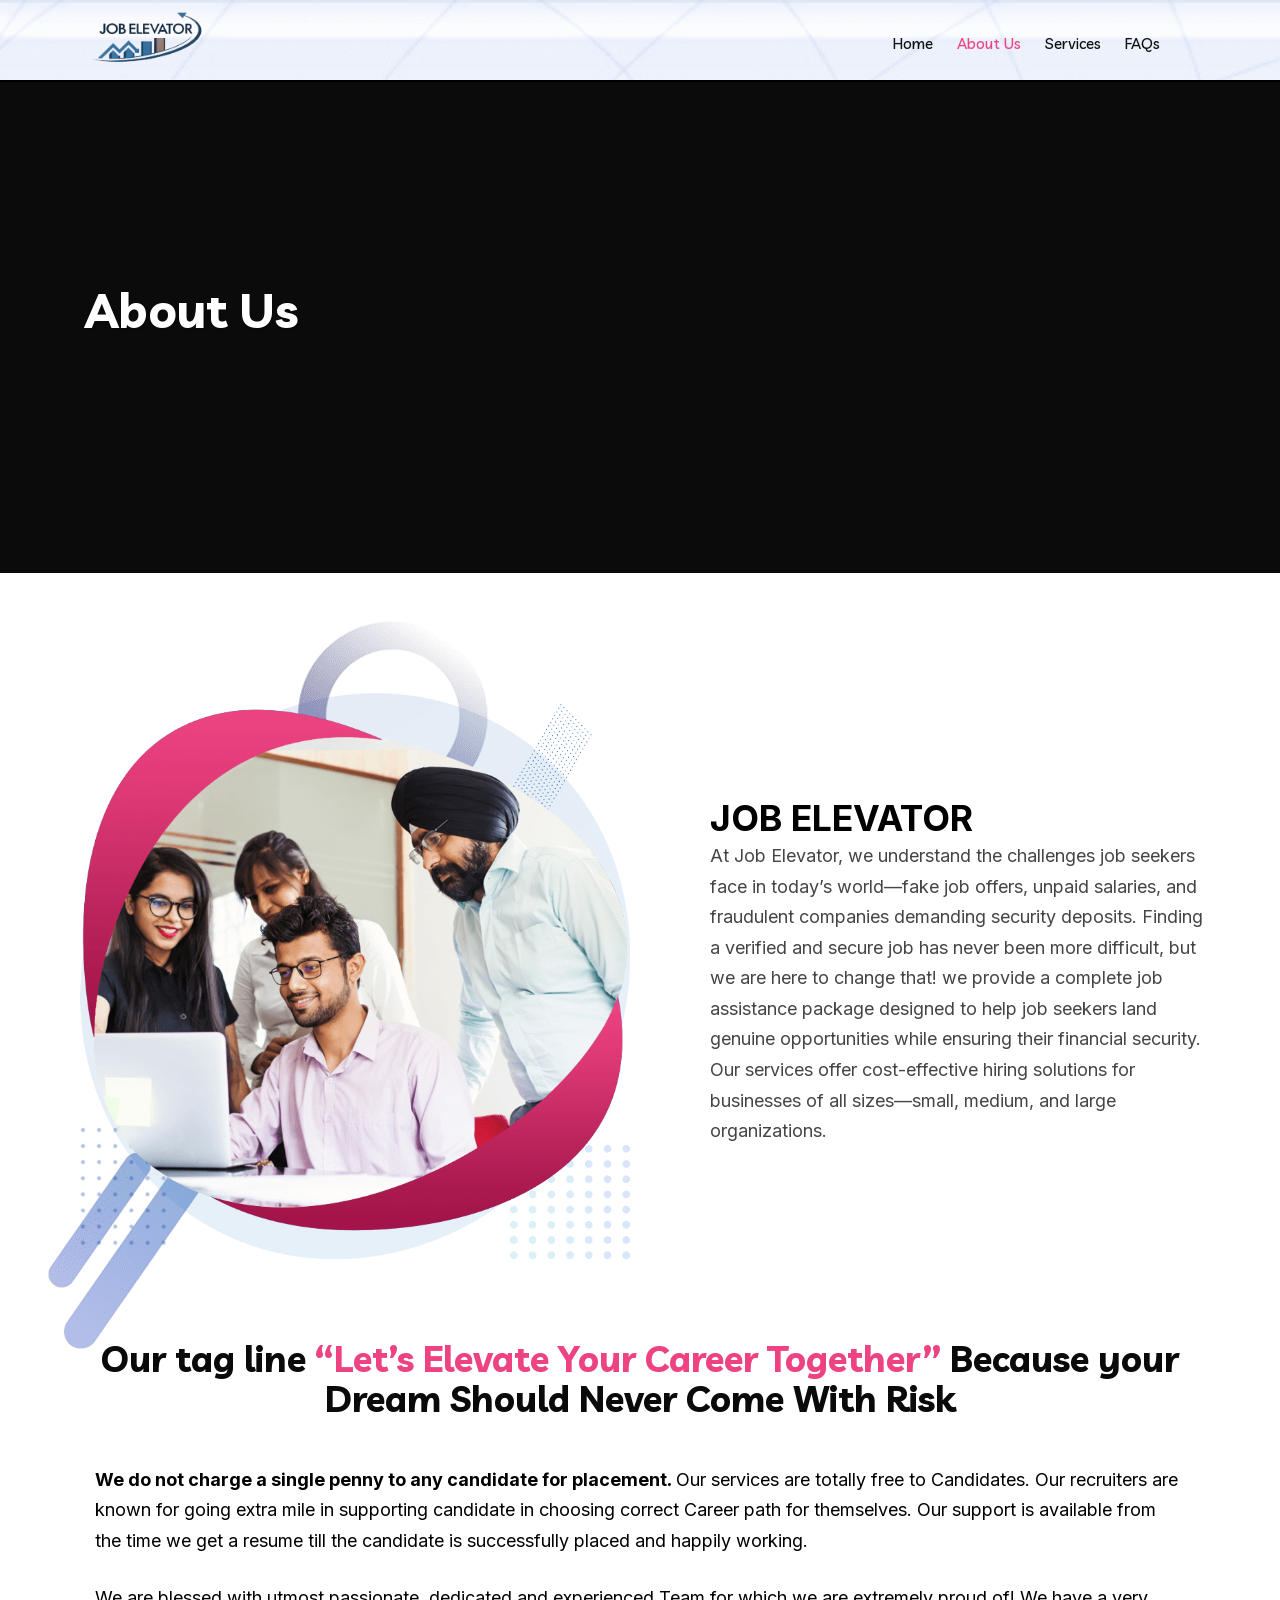
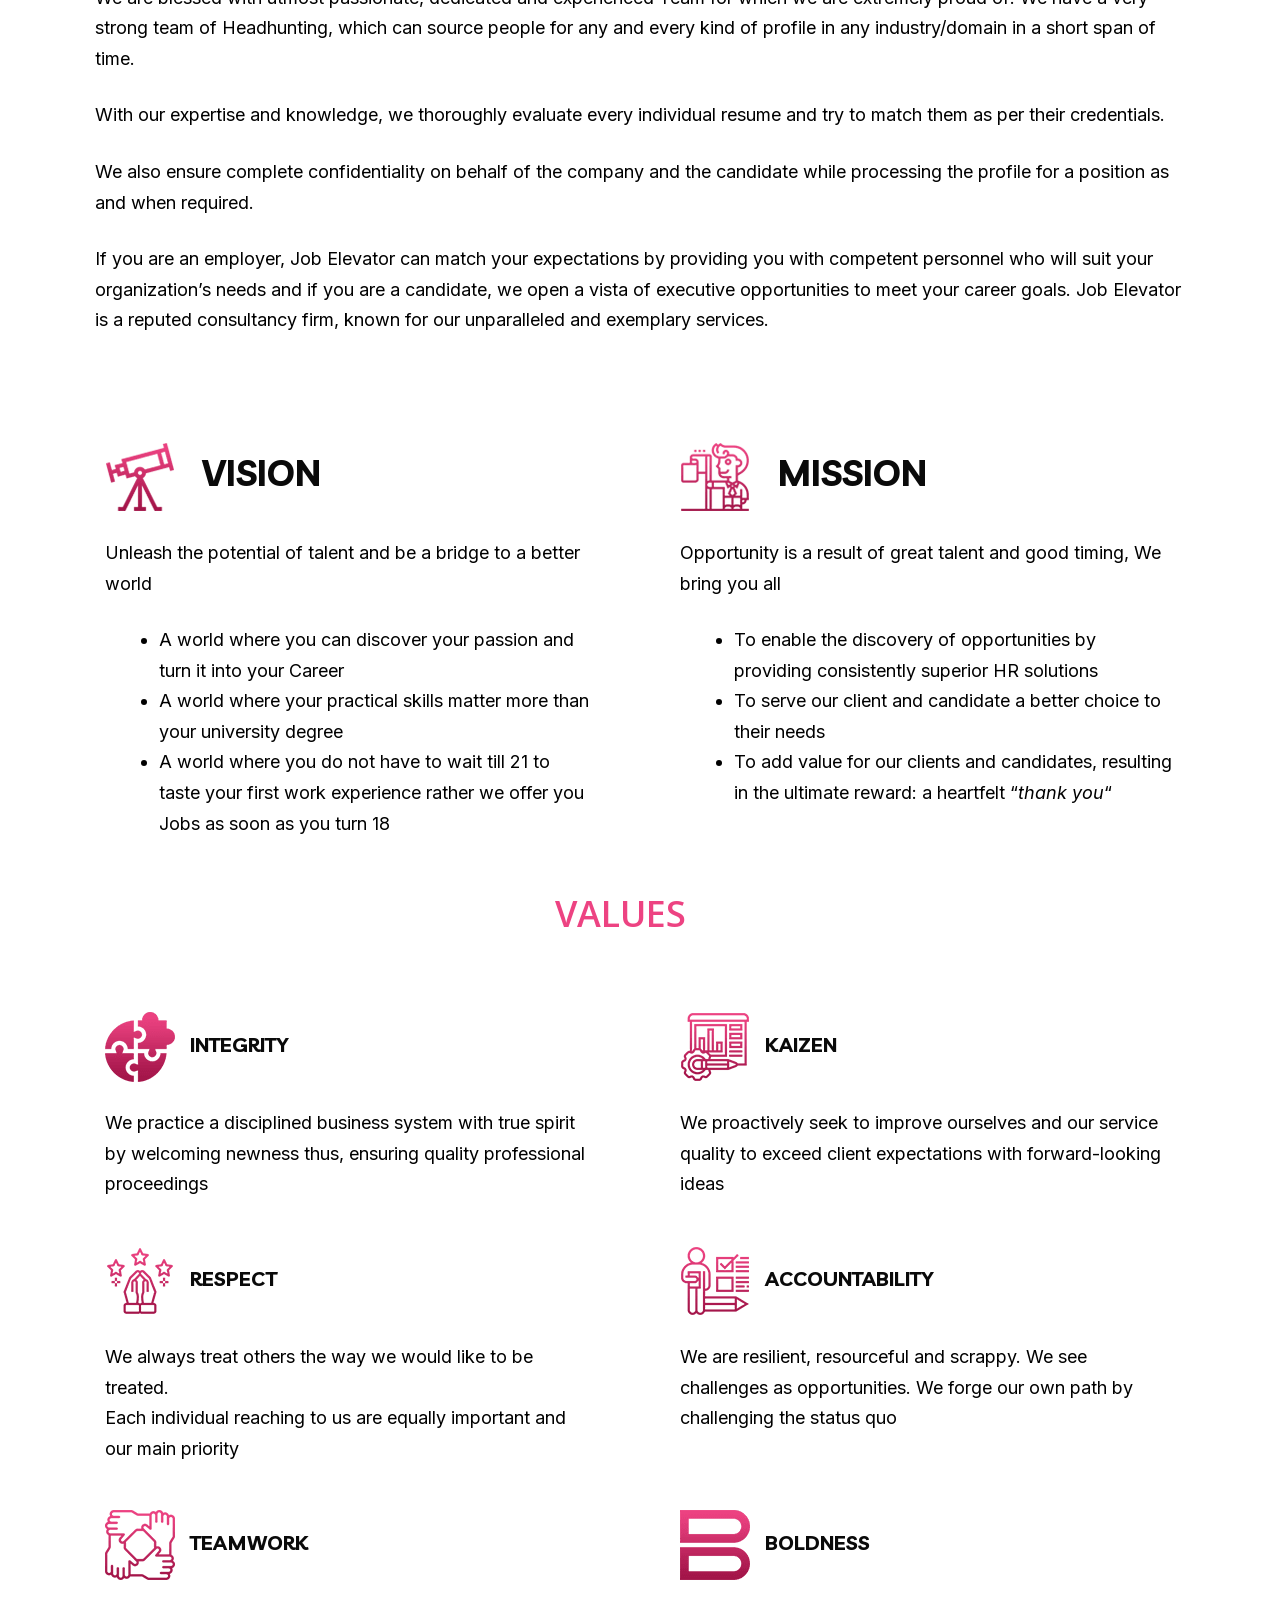
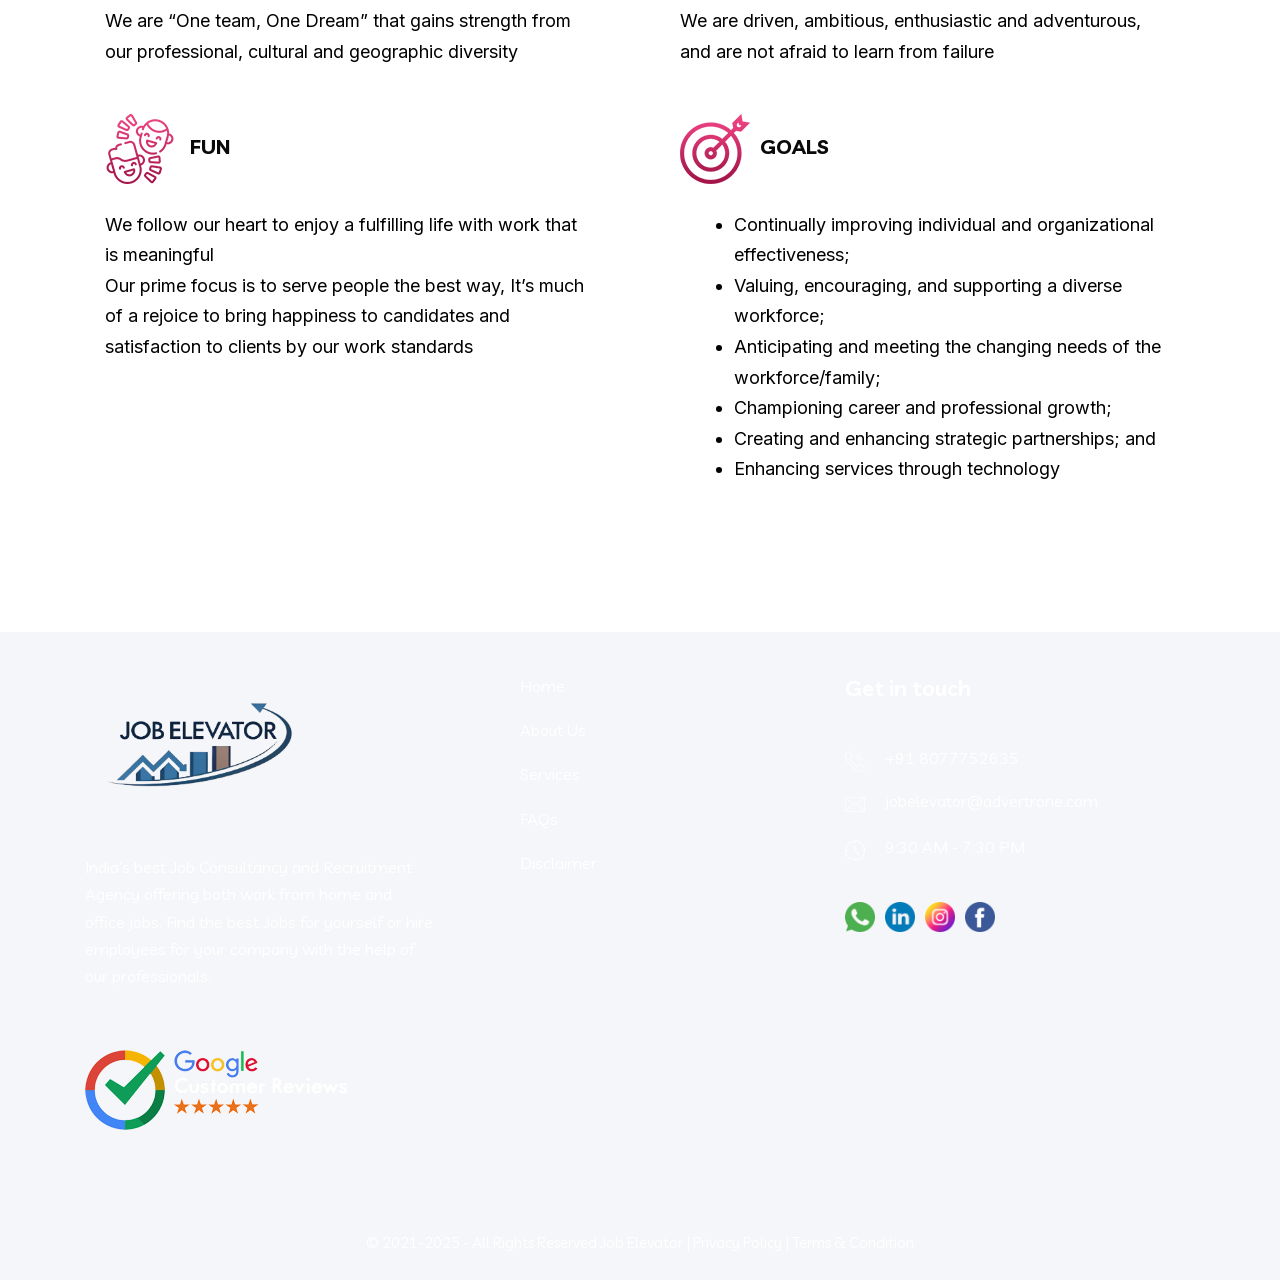
==== commit 3a0beb25: "content**" ====
--- a/about.html
+++ b/about.html
@@ -54,7 +54,7 @@
 var elementorFrontendConfig = {"environmentMode":{"edit":false,"wpPreview":false,"isScriptDebug":false},"i18n":{"shareOnFacebook":"Share on Facebook","shareOnTwitter":"Share on Twitter","pinIt":"Pin it","download":"Download","downloadImage":"Download image","fullscreen":"Fullscreen","zoom":"Zoom","share":"Share","playVideo":"Play Video","previous":"Previous","next":"Next","close":"Close","a11yCarouselWrapperAriaLabel":"Carousel | Horizontal scrolling: Arrow Left & Right","a11yCarouselPrevSlideMessage":"Previous slide","a11yCarouselNextSlideMessage":"Next slide","a11yCarouselFirstSlideMessage":"This is the first slide","a11yCarouselLastSlideMessage":"This is the last slide","a11yCarouselPaginationBulletMessage":"Go to slide"},"is_rtl":false,"breakpoints":{"xs":0,"sm":480,"md":768,"lg":1025,"xl":1440,"xxl":1600},"responsive":{"breakpoints":{"mobile":{"label":"Mobile Portrait","value":767,"default_value":767,"direction":"max","is_enabled":true},"mobile_extra":{"label":"Mobile Landscape","value":880,"default_value":880,"direction":"max","is_enabled":false},"tablet":{"label":"Tablet Portrait","value":1024,"default_value":1024,"direction":"max","is_enabled":true},"tablet_extra":{"label":"Tablet Landscape","value":1200,"default_value":1200,"direction":"max","is_enabled":false},"laptop":{"label":"Laptop","value":1366,"default_value":1366,"direction":"max","is_enabled":false},"widescreen":{"label":"Widescreen","value":2400,"default_value":2400,"direction":"min","is_enabled":false}},
 "hasCustomBreakpoints":false},"version":"3.25.11","is_static":false,"experimentalFeatures":{"additional_custom_breakpoints":true,"e_swiper_latest":true,"e_nested_atomic_repeaters":true,"e_optimized_control_loading":true,"e_onboarding":true,"e_css_smooth_scroll":true,"home_screen":true,"landing-pages":true,"nested-elements":true,"editor_v2":true,"link-in-bio":true,"floating-buttons":true},"urls":{"assets":"https:\/\/www.careercomfort.co.in\/wp-content\/plugins\/elementor\/assets\/","ajaxurl":"index.html","uploadUrl":"https:\/\/www.careercomfort.co.in\/wp-content\/uploads"},"nonces":{"floatingButtonsClickTracking":"a1f950dc1e"},"swiperClass":"swiper","settings":{"page":[],"editorPreferences":[]},"kit":{"active_breakpoints":["viewport_mobile","viewport_tablet"],"global_image_lightbox":"yes","lightbox_enable_counter":"yes","lightbox_enable_fullscreen":"yes","lightbox_enable_zoom":"yes","lightbox_enable_share":"yes","lightbox_title_src":"title","lightbox_description_src":"description"},"post":{"id":12164,"title":"About%20Us%20-%20Career%20Comfort","excerpt":"","featuredImage":false}};
 /* ]]> */
-</script><script>(function(e){"use strict";if(!e.loadCSS){e.loadCSS=function(){}}var t=loadCSS.relpreload={};t.support=function(){var t;try{t=e.document.createElement("link").relList.supports("preload")}catch(e){t=false}return function(){return t}}();t.bindMediaToggle=function(e){var t=e.media||"all";function a(){e.media=t}if(e.addEventListener){e.addEventListener("load",a)}else if(e.attachEvent){e.attachEvent("onload",a)}setTimeout(function(){e.rel="stylesheet";e.media="only x"});setTimeout(a,3e3)};t.poly=function(){if(t.support()){return}var a=e.document.getElementsByTagName("link");for(var n=0;n<a.length;n++){var o=a[n];if(o.rel==="preload"&&o.getAttribute("as")==="style"&&!o.getAttribute("data-loadcss")){o.setAttribute("data-loadcss",true);t.bindMediaToggle(o)}}};if(!t.support()){t.poly();var a=e.setInterval(t.poly,500);if(e.addEventListener){e.addEventListener("load",function(){t.poly();e.clearInterval(a)})}else if(e.attachEvent){e.attachEvent("onload",function(){t.poly();e.clearInterval(a)})}}if(typeof exports!=="undefined"){exports.loadCSS=loadCSS}else{e.loadCSS=loadCSS}})(typeof global!=="undefined"?global:this);</script><script nitro-exclude>(function(){const e=document.createElement("link");if(!(e.relList&&e.relList.supports&&e.relList.supports("prefetch"))){return}let t=document.cookie.includes("9d63262f59cd9b3378f01392c");let n={initNP_PPL:function(){if(window.NP_PPL!==undefined)return;window.NP_PPL={prefetches:[],lcpEvents:[],other:[]}},logPrefetch:function(e,n,r){let o=JSON.parse(window.sessionStorage.getItem("nitro_prefetched_urls"));if(o===null)o={};if(o[e]===undefined){o[e]={type:n,initiator:r};window.sessionStorage.setItem("nitro_prefetched_urls",JSON.stringify(o))}if(!t)return;window.NP_PPL.prefetches.push({url:e,type:n,initiator:r,timestamp:performance.now()})},logLcpEvent:function(e,n=null){if(!t)return;window.NP_PPL.lcpEvents.push({message:e,data:n,timestamp:performance.now()})},logOther:function(e,n=null){if(!t)return;window.NP_PPL.other.push({message:e,data:n,timestamp:performance.now()})}};if(t){n.initNP_PPL()}let r=0;const o=300;let l=".careercomfort.co.in";let c=new RegExp(l+"$");function a(){return performance.now()-r>o}function u(){let e;let t=performance.now();const r={capture:true,passive:true};document.addEventListener("touchstart",o,r);document.addEventListener("mouseover",l,r);function o(e){t=performance.now();const n=e.target.closest("a");if(!n||!s(n)){return}g(n.href,"TOUCH")}function l(r){n.logOther("mouseoverListener() called",r);if(performance.now()-t<1111){return}const o=r.target.closest("a");if(!o||!s(o)){return}o.addEventListener("mouseout",c,{passive:true});e=setTimeout(function(){n.logOther("mouseoverTimer CALLBACK called",r);g(o.href,"HOVER");e=undefined},85)}function c(t){if(t.relatedTarget&&t.target.closest("a")==t.relatedTarget.closest("a")){return}if(e){clearTimeout(e);e=undefined}}}function f(){if(!PerformanceObserver.supportedEntryTypes.includes("largest-contentful-paint")){n.logLcpEvent("PerformanceObserver does not support LCP events in this browser.");return}let e=new PerformanceObserver(e=>{n.logLcpEvent("LCP_DETECTED",e.getEntries().at(-1).element);C=e.getEntries().at(-1).element});let t=function(e){k=window.requestIdleCallback(O);window.removeEventListener("load",t)};I.forEach(e=>{window.addEventListener(e,P,{once:true})});e.observe({type:"largest-contentful-paint",buffered:true});window.addEventListener("load",t)}function s(e){if(!e){n.logOther("Link Not Prefetchable: empty link element.",e);return false}if(!e.href){n.logOther("Link Not Prefetchable: empty href attribute.",e);return false}let t=e.href;let r=null;try{r=new URL(t)}catch(t){n.logOther("Link Not Prefetchable: "+t,e);return false}let o="."+r.hostname.replace("www.","");if(!["http:","https:"].includes(e.protocol)){n.logOther("Link Not Prefetchable: missing protocol in the URL.",e);return false}if(e.protocol=="http:"&&location.protocol=="https:"){n.logOther("Link Not Prefetchable: URL is HTTP but the current page is HTTPS.",e);return false}if(e.getAttribute("href").charAt(0)=="#"||e.hash&&e.pathname+e.search==location.pathname+location.search){n.logOther("Link Not Prefetchable: URL is the current location but with a hash.",e);return false}if(c.exec(o)===null){n.logOther("Link Not Prefetchable: Different domain.",e);return false}for(i=0;i<x.length;i++){if(t.match(x[i])!==null){n.logOther("Link Not Prefetchable: Excluded URL "+t+".",{link:e,regex:x[i]});return false}}return true}function p(){let e=navigator.connection;if(!e){return false}if(e.saveData){n.logOther("Data Saving Mode detected.");return true}return false}function d(){if(M!==null){return M}M=p();return M}if(!window.requestIdleCallback){window.requestIdleCallback=function(e,t){var t=t||{};var n=1;var r=t.timeout||n;var o=performance.now();return setTimeout(function(){e({get didTimeout(){return t.timeout?false:performance.now()-o-n>r},timeRemaining:function(){return Math.max(0,n+(performance.now()-o))}})},n)}}if(!window.cancelIdleCallback){window.cancelIdleCallback=function(e){clearTimeout(e)}}let h=function(e,t){n.logLcpEvent("MUTATION_DETECTED",e);clearTimeout(R);R=setTimeout(T,500,e)};let m=function(){return window.NavAI!==undefined};let g=function(e,t="",o=false){if(b.indexOf(e)>-1){n.logOther("Prefetch skipped: URL is already prefetched.",e);return}if(b.length>15){n.logOther("Prefetch skipped: Maximum prefetches threshold reached.");return}if(!o&&!a()){n.logOther("Prefetch skipped: on cooldown",e);return}if(d()){n.logOther("Prefetch skipped: limited connection",e);return}if(m()){n.logOther("Prefetch skipped: NavAI is present",e);return}let l="prefetch";if(HTMLScriptElement.supports&&HTMLScriptElement.supports("speculationrules")){l=Math.floor(Math.random()*2)===1?"prefetch":"prerender";if(l==="prefetch"){L(e)}if(l==="prerender"){E(e)}}else{L(e)}b.push(e);r=performance.now();n.logPrefetch(e,l,t);return true};function L(e){const t=document.createElement("link");t.rel="prefetch";t.setAttribute("nitro-exclude",true);t.type="text/html";t.href=e;document.head.appendChild(t)}function E(e){let t={prerender:[{source:"list",urls:[e]}]};let n=document.createElement("script");n.type="speculationrules";n.textContent=JSON.stringify(t);document.body.appendChild(n)}function w(e){let t=document.querySelector("body");while(e!=t){if(v(e)){e=e.parentElement;n.logOther("Skipping LCP container level: Inside a <nav> element.",e);continue}let t=Array.from(e.querySelectorAll("a"));n.logOther("filtering links...",t);t=t.filter(t=>{if(v(t)){n.logOther("Skipping link: Inside a <nav> element.",e);return false}return s(t)});if(t.length>0)return[t,e];e=e.parentElement}return[[],null]}function v(e){return e.closest("nav")!==null||e.nodeName=="NAV"}function P(e){S=true;if(y&&!U){_()}}function O(e){y=true;if(S&&!U){if(_()){window.cancelIdleCallback(k)}else{A++;if(A>2){window.cancelIdleCallback(k);n.logLcpEvent("IDLE_CALLBACK_CANCELLED")};}}}function _(){if(C==null){n.logLcpEvent("doLcpPrefetching_CALLBACK_CALLED_WITHOUT_LCP_ELEMENT");return false}let e=[];[e,N]=w(C);if(e.length==0){n.logLcpEvent("NO_LINKS_FOUND");return false}if(e.length>0){g(e[0].href,"LCP",!U);U=true}D.observe(N,{subtree:true,childList:true,attributes:true});n.logLcpEvent("MUTATION_OBSERVER_REGISTERED");window.cancelIdleCallback(k);n.logLcpEvent("IDLE_CALLBACK_CANCELLED")};function T(e){n.logLcpEvent("MUTATION_RESCAN_TRIGGERED",e);let t=w(N)[0];if(t.length>0){g(t[0].href,"LCP_MUTATION")}}let b=[];let C=null;let N=null;let k=0;let A=0;let I=["mousemove","click","keydown","touchmove","touchstart"];let S=false;let y=false;const D=new MutationObserver(h);let R=0;let U=false;let M=null;let x=JSON.parse(atob("W10="));if(Object.prototype.toString.call(x)==="[object Object]"){n.logOther("EXCLUDES_AS_OBJECT",x);let e=[];for(const t in x){e.push(x[t])}x=e}x=x.map(e=>new RegExp(e));if(navigator.connection){navigator.connection.onchange=function(e,t){M=null;n.logOther("Connection changed",{effectiveType:navigator.connection.effectiveType,rtt:navigator.connection.rtt,downlink:navigator.connection.downlink,saveData:navigator.connection.saveData})}}f();u()})();</script><script nitro-exclude>(()=>{window.NitroPack=window.NitroPack||{coreVersion:"9429066",isCounted:!1};let e=document.createElement("script");if(e.src="https://nitroscripts.com/CBnPWTxXvlQldqPwhUtLUzGDtuHrPyuF",e.async=!0,e.id="nitro-script",document.head.appendChild(e),!window.NitroPack.isCounted){window.NitroPack.isCounted=!0;let t=()=>{navigator.sendBeacon("https://to.getnitropack.com/p",JSON.stringify({siteId:"CBnPWTxXvlQldqPwhUtLUzGDtuHrPyuF",url:window.location.href,isOptimized:!!window.IS_NITROPACK,coreVersion:"9429066",missReason:window.NPTelemetryMetadata?.missReason||"",pageType:window.NPTelemetryMetadata?.pageType||"",isEligibleForOptimization:!!window.NPTelemetryMetadata?.isEligibleForOptimization}))};(()=>{let e=()=>new Promise(e=>{"complete"===document.readyState?e():window.addEventListener("load",e)}),i=()=>new Promise(e=>{document.prerendering?document.addEventListener("prerenderingchange",e,{once:!0}):e()}),a=async()=>{await i(),await e(),t()};a()})(),window.addEventListener("pageshow",e=>{if(e.persisted){let i=document.prerendering||self.performance?.getEntriesByType?.("navigation")[0]?.activationStart>0;"visible"!==document.visibilityState||i||t()}})}})();</script></head> <body class="page-template-default page page-id-12164 wp-custom-logo elementor-default elementor-kit-6 elementor-page elementor-page-12164"><script>(function(){if(typeof NPSH!=="undefined"&&NPSH.isScrolled()){setTimeout(()=>{document.body.classList.remove("nitro-cover")},1e3);document.body.classList.add("nitro-cover");window.addEventListener("load",function(){document.body.classList.remove("nitro-cover")})}})();</script>   <div id="page" class="site"> <nav class="menu-wrap-off nav-container nav menu-ofcn"> <div class="inner-offcan nitro-lazy"> <div class="nav-link-container"> <a href='#' class="nav-menu-link close-button" id="close-button2"> <span class="dot1"></span> <span class="dot2 nitro-lazy"></span> <span class="dot3"></span> <span class="dot4"></span> <span class="dot5"></span> <span class="dot6"></span> <span class="dot7"></span> <span class="dot8"></span> <span class="dot9"></span> </a> </div> <div class="sidenav offcanvas-icon"> <div id="mobile_menu" class="rs-offcanvas-inner-left"> <div class="widget widget_nav_menu mobile-menus"> <div class="menu-primary-menu-container"><ul id="primary-menu-single1" class="menu"><li id="menu-item-21468" class="menu-item menu-item-type-post_type menu-item-object-page menu-item-home menu-item-21468"><a href="index.html" class="nitro-lazy">Home</a></li> <li id="menu-item-21469" class="menu-item menu-item-type-post_type menu-item-object-page current-menu-item page_item page-item-12164 current_page_item menu-item-21469 nitro-lazy"><a href="about.html" aria-current="page">About Us</a></li> <li id="menu-item-21470" class="menu-item menu-item-type-post_type menu-item-object-page menu-item-21470"><a href="all-services.html">Services</a></li>  <li id="menu-item-21473" class="menu-item menu-item-type-post_type menu-item-object-page menu-item-21473"><a href="faqs.html">FAQs</a></li> </ul></div> </div> </div> <div class="mobile-topnars"> <div class="mobile-topnar"> </div> </div> </div> </div> </nav>  <div class="responsive-menus"><nav class="nav-container mobile-menu-container mobile-menus menu-wrap-off fdgdgfdg"> <ul class="sidenav"> <li class='nav-link-container'> <a href='#' class="nav-menu-link close-button"> <span class="hamburger1"></span> <span class="hamburger3"></span> </a> </li> <li> <div class="menu-primary-menu-container"><ul id="primary-menu-single2" class="menu"><li class="menu-item menu-item-type-post_type menu-item-object-page menu-item-home menu-item-21468"><a href="index.html">Home</a></li> <li class="menu-item menu-item-type-post_type menu-item-object-page current-menu-item page_item page-item-12164 current_page_item menu-item-21469"><a href="about.html" aria-current="page">About Us</a></li> <li class="menu-item menu-item-type-post_type menu-item-object-page menu-item-21470"><a href="all-services.html">Services</a></li> <li class="menu-item menu-item-type-post_type menu-item-object-page menu-item-21473"><a href="faqs.html">FAQs</a></li>  </ul></div> </li> </ul> <div class="social-icon-responsive"> </div> </nav></div>  <header id="rs-header" class="single-header header-style1 mainsmenu  "> <div class="header-inner ">    <div class="menu-area menu_type_ nitro-lazy"> <div class="container"> <div class="row-table"> <div class="col-cell header-logo"> <div class="logo-area"> <a href="index.html" rel="home"><img style="max-height:80px;" alt="Job Elevator" nitro-lazy-src="CBnPWTxXvlQldqPwhUtLUzGDtuHrPyuF/assets/images/optimized/rev-1b4aa66/careercomfort.co.in/wp-content/uploads/2022/04/logo-1.png" class="nitro-lazy" decoding="async" nitro-lazy-empty id="MTkwOToyMDk=-1" src="[data-uri]" /></a> </div> <div class="logo-area sticky-logo"> <a href="index.html" rel="home"><img style="max-height:25px;" alt="Job Elevator" nitro-lazy-src="CBnPWTxXvlQldqPwhUtLUzGDtuHrPyuF/assets/images/optimized/rev-1b4aa66/careercomfort.co.in/wp-content/uploads/2022/02/CC-logo-new.png" class="nitro-lazy" decoding="async" nitro-lazy-empty id="MTkxMzoyMDI=-1" src="[data-uri]" /></a> </div> </div> <div class="col-cell menu-responsive"> <nav class="nav navbar"> <div class="navbar-menu"> <div class="menu-primary-menu-container"><ul id="primary-menu-single" class="menu"><li class="menu-item menu-item-type-post_type menu-item-object-page menu-item-home menu-item-21468"><a href="index.html">Home</a></li> <li class="menu-item menu-item-type-post_type menu-item-object-page current-menu-item page_item page-item-12164 current_page_item menu-item-21469"><a href="about.html" aria-current="page">About Us</a></li> <li class="menu-item menu-item-type-post_type menu-item-object-page menu-item-21470"><a href="all-services.html">Services</a></li> <li class="menu-item menu-item-type-post_type menu-item-object-page menu-item-21473"><a href="faqs.html">FAQs</a></li>  </ul></div> </div> </nav> </div> <div class="col-cell header-quote"> <div class="sidebarmenu-area text-right mobilehum"> <ul class="offcanvas-icon"> <li class="nav-link-container"> <a href='#' class="nav-menu-link menu-button"> <span class="dot1"></span> <span class="dot2"></span> <span class="dot3"></span> <span class="dot4"></span> <span class="dot5"></span> <span class="dot6"></span> <span class="dot7"></span> <span class="dot8"></span> <span class="dot9"></span> </a> </li> </ul> </div> </div> </div> </div> </div>  </div>  <div class="rs-breadcrumbs"> <div style="background-image:url(&quot;[data-uri]&quot;);" class="breadcrumbs-single nitro-lazy" nitro-lazy-bg="https://cdn-ikplgid.nitrocdn.com/CBnPWTxXvlQldqPwhUtLUzGDtuHrPyuF/assets/images/optimized/rev-1b4aa66/careercomfort.co.in/wp-content/uploads/2021/12/breadcrumbs-about-page.jpg"> <div class="container"> <div class="row"> <div class="col-md-12 text-center"> <div class="breadcrumbs-inner bread-"> <h1 class="page-title"> About Us </h1> <div class="breadcrumbs-title">  <span property="itemListElement" typeof="ListItem"><a property="item" typeof="WebPage" title="Go to Job Elevator." href="index.html" class="home"><span property="name">Job Elevator</span></a><meta property="position" content="1" /></span> &gt; <span property="itemListElement" typeof="ListItem"><span property="name" class="post post-page current-item">About Us</span><meta property="url" content="https://www.careercomfort.co.in/about/" /><meta property="position" content="2" /></span></div> </div> </div> </div> </div> </div> </div> </header>  <div class="main-contain offcontents"> <div class="container"> <div id="content" class="site-content"> <div class="row padding-"> <div class="col-lg-12 "> <article id="post-12164" class="post-12164 page type-page status-publish hentry"> <div class="entry-content"> <div data-elementor-type="wp-page" data-elementor-id="12164" class="elementor elementor-12164"> <section data-id="b3a7298" data-element_type="section" class="has_ma_el_bg_slider elementor-section elementor-top-section elementor-element elementor-element-b3a7298 elementor-section-full_width elementor-section-stretched elementor-section-height-default elementor-section-height-default jltma-glass-effect-no nitro-stretch" data-settings='{"stretch_section":"section-stretched","background_background":"classic"}' style=""> <div class="elementor-container elementor-column-gap-default"> <div class="has_ma_el_bg_slider elementor-column elementor-col-100 elementor-top-column elementor-element elementor-element-5fcc27b jltma-glass-effect-no" data-id="5fcc27b" data-element_type="column"> <div class="elementor-widget-wrap elementor-element-populated"> <section class="has_ma_el_bg_slider elementor-section elementor-inner-section elementor-element elementor-element-f68885f elementor-section-content-middle elementor-section-boxed elementor-section-height-default elementor-section-height-default jltma-glass-effect-no" data-id="f68885f" data-element_type="section"> <div class="elementor-container elementor-column-gap-default"> <div class="has_ma_el_bg_slider elementor-column elementor-col-50 elementor-inner-column elementor-element elementor-element-c2c1fb8 jltma-glass-effect-no" data-id="c2c1fb8" data-element_type="column"> <div class="elementor-widget-wrap elementor-element-populated nitro-lazy"> <div class="elementor-element elementor-element-47a4f34 jltma-glass-effect-no elementor-invisible elementor-widget elementor-widget-rs-image-shabe-animation-effect nitro-lazy" data-id="47a4f34" data-element_type="widget" data-widget_type="rs-image-shabe-animation-effect.default" nitro-elementor-animation="animated fadeInLeft"> <div class="elementor-widget-container"> <div class="rs-animation-shape-image"> <div class="pattern"> <img alt="image" nitro-lazy-src="CBnPWTxXvlQldqPwhUtLUzGDtuHrPyuF/assets/images/optimized/rev-1b4aa66/keenitsolutions.com/products/wordpress/braintech/wp-content/uploads/2020/11/about-effect-1.png" class="scale2 nitro-lazy" decoding="async" nitro-lazy-empty id="MjAwMDoxNzk=-1" src="[data-uri]" /> </div> <div class="middle-image"> <img alt="image" nitro-lazy-src="CBnPWTxXvlQldqPwhUtLUzGDtuHrPyuF/assets/images/optimized/rev-1b4aa66/careercomfort.co.in/wp-content/uploads/2021/10/about-new-img.png" class="nitro-lazy" decoding="async" nitro-lazy-empty id="MjAwNToxMzg=-1" src="[data-uri]" /> </div> <div class="shape"> <img alt="image" nitro-lazy-src="CBnPWTxXvlQldqPwhUtLUzGDtuHrPyuF/assets/images/optimized/rev-1b4aa66/keenitsolutions.com/products/wordpress/braintech/wp-content/uploads/2020/12/dotted-3.png" class="dance nitro-lazy" decoding="async" nitro-lazy-empty id="MjAxMDoxNzI=-1" src="[data-uri]" /> </div> </div> </div> </div> </div> </div> <div class="has_ma_el_bg_slider elementor-column elementor-col-50 elementor-inner-column elementor-element elementor-element-cc40be7 jltma-glass-effect-no" data-id="cc40be7" data-element_type="column"> <div class="elementor-widget-wrap elementor-element-populated"> <div class="elementor-element elementor-element-dc07ccc jltma-glass-effect-no elementor-widget elementor-widget-rs-heading" data-id="dc07ccc" data-element_type="widget" data-widget_type="rs-heading.default"> <div class="elementor-widget-container nitro-lazy"> <div class="rs-heading style16  "> <div class="title-inner"> <h2 class="title"><span class="watermark"></span>Job Elevator</h2> </div> <div class="description"> <p>Job Elevator is a Job Consultancy and Recruitment Agency having specialization in reducing the clutter and streamline the manpower hunting for the companies no matter how Big or Small. We provide end to end hiring solutions. Thus, acting as a Platform. We bridge the gap between the leading companies and the Career Aspirants. We act as a link between Companies that offer Jobs in various areas and the Job seekers. We also act as a guide to the Job searchers and help them with their Career prospects. We have our expertise in this domain to offer specific solutions for different needs and purposes to both Employers as well as Prospective Candidates.</p> </div> </div> </div> </div> </div> </div> </div> </section> </div> </div> </div> </section> <section class="has_ma_el_bg_slider elementor-section elementor-top-section elementor-element elementor-element-f960990 elementor-section-boxed elementor-section-height-default elementor-section-height-default jltma-glass-effect-no" data-id="f960990" data-element_type="section"> <div class="elementor-container elementor-column-gap-default"> <div class="has_ma_el_bg_slider elementor-column elementor-col-100 elementor-top-column elementor-element elementor-element-160091a frtxtjst jltma-glass-effect-no" data-id="160091a" data-element_type="column"> <div class="elementor-widget-wrap elementor-element-populated"> <div class="elementor-element elementor-element-bacaae2 jltma-glass-effect-no elementor-invisible elementor-widget elementor-widget-text-editor nitro-lazy" data-id="bacaae2" data-element_type="widget" data-widget_type="text-editor.default" nitro-elementor-animation="animated bounceInUp"> <div class="elementor-widget-container"> <h2>Our tag line <span style="color:#ed4382;">&#8220;Comforting your Career&#8221;</span> itself is self-explanatory of our mission</h2> </div> </div> <div class="elementor-element elementor-element-de7e65a jltma-glass-effect-no elementor-widget elementor-widget-text-editor" data-id="de7e65a" data-element_type="widget" data-widget_type="text-editor.default"> <div class="elementor-widget-container"> <p><strong>We do not charge a single penny to any candidate for placement<em>. </em></strong>Our services are totally free to Candidates. Our recruiters are known for going extra mile in supporting candidate in choosing correct Career path for themselves. Our support is available from the time we get a resume till the candidate is successfully placed and happily working.</p><p>We are blessed with utmost passionate, dedicated and experienced Team for which we are extremely proud of! We have a very strong team of Headhunting, which can source people for any and every kind of profile in any industry/domain in a short span of time.</p><p>With our expertise and knowledge, we thoroughly evaluate every individual resume and try to match them as per their credentials.&nbsp;</p><p>We also ensure complete confidentiality on behalf of the company and the candidate while processing the profile for a position as and when required.</p><p>If you are an employer, Job Elevator can match your expectations by providing you with competent personnel who will suit your organization’s needs and if you are a candidate, we open a vista of executive opportunities to meet your career goals. Job Elevator is a reputed consultancy firm, known for our unparalleled and exemplary services.</p> </div> </div> </div> </div> </div> </section> <section class="has_ma_el_bg_slider elementor-section elementor-top-section elementor-element elementor-element-44865aa elementor-section-full_width elementor-section-height-default elementor-section-height-default jltma-glass-effect-no" data-id="44865aa" data-element_type="section"> <div class="elementor-container elementor-column-gap-default"> <div class="has_ma_el_bg_slider elementor-column elementor-col-100 elementor-top-column elementor-element elementor-element-9607bc3 abtmbls jltma-glass-effect-no" data-id="9607bc3" data-element_type="column"> <div class="elementor-widget-wrap elementor-element-populated"> <section class="has_ma_el_bg_slider elementor-section elementor-inner-section elementor-element elementor-element-a34640e elementor-section-boxed elementor-section-height-default elementor-section-height-default jltma-glass-effect-no" data-id="a34640e" data-element_type="section"> <div class="elementor-container elementor-column-gap-default"> <div class="has_ma_el_bg_slider elementor-column elementor-col-50 elementor-inner-column elementor-element elementor-element-4ed5cef jltma-glass-effect-no" data-id="4ed5cef" data-element_type="column"> <div class="elementor-widget-wrap elementor-element-populated"> <div class="elementor-element elementor-element-51979cf jltma-glass-effect-no elementor-invisible elementor-widget elementor-widget-text-editor nitro-lazy" data-id="51979cf" data-element_type="widget" data-widget_type="text-editor.default" nitro-elementor-animation="animated zoomIn"> <div class="elementor-widget-container"> <h2><img style="font-size:28px;" alt="" width="70" height="70" nitro-lazy-src="CBnPWTxXvlQldqPwhUtLUzGDtuHrPyuF/assets/images/optimized/rev-1b4aa66/careercomfort.co.in/wp-content/uploads/2021/10/vision-1.png" class="alignnone size-full wp-image-20613 nitro-lazy" decoding="async" nitro-lazy-empty id="MjA3MDoyMTE=-1" src="[data-uri]" />&nbsp; &nbsp;VISION</h2><p>Unleash the potential of talent and be a bridge to a better world</p><ul><li>A world where you can discover your passion and turn it into your Career</li><li>A world where your practical skills matter more than your university degree</li><li>A world where you do not have to wait till 21 to taste your first work experience rather we offer you Jobs as soon as you turn 18</li></ul> </div> </div> </div> </div> <div class="has_ma_el_bg_slider elementor-column elementor-col-50 elementor-inner-column elementor-element elementor-element-295ec20 jltma-glass-effect-no" data-id="295ec20" data-element_type="column"> <div class="elementor-widget-wrap elementor-element-populated"> <div class="elementor-element elementor-element-592fec5 jltma-glass-effect-no elementor-invisible elementor-widget elementor-widget-text-editor nitro-lazy" data-id="592fec5" data-element_type="widget" data-widget_type="text-editor.default" nitro-elementor-animation="animated zoomIn"> <div class="elementor-widget-container"> <h2 class="jltma-infobox-content-title"><img alt="" width="70" height="70" nitro-lazy-src="CBnPWTxXvlQldqPwhUtLUzGDtuHrPyuF/assets/images/optimized/rev-1b4aa66/careercomfort.co.in/wp-content/uploads/2021/10/mission.png" class="alignnone wp-image-20614 size-full nitro-lazy" decoding="async" nitro-lazy-empty id="MjA3ODoyMjE=-1" src="[data-uri]" />&nbsp; &nbsp;MISSION</h2><p>Opportunity is a result of great talent and good timing, We bring you all</p><ul><li>To enable the discovery of opportunities by providing consistently superior HR solutions</li><li>To serve our client and candidate a better choice to their needs</li><li>To add value for our clients and candidates, resulting in the ultimate reward: a heartfelt &#8220;<em>thank you</em>&#8220;</li></ul> </div> </div> </div> </div> </div> </section> <section class="has_ma_el_bg_slider elementor-section elementor-inner-section elementor-element elementor-element-0bdb645 elementor-section-boxed elementor-section-height-default elementor-section-height-default jltma-glass-effect-no" data-id="0bdb645" data-element_type="section"> <div class="elementor-container elementor-column-gap-default"> <div class="has_ma_el_bg_slider elementor-column elementor-col-100 elementor-inner-column elementor-element elementor-element-6d96c82 jltma-glass-effect-no" data-id="6d96c82" data-element_type="column"> <div class="elementor-widget-wrap elementor-element-populated"> <div class="elementor-element elementor-element-54e732d jltma-glass-effect-no elementor-widget elementor-widget-rs-animated-heading" data-id="54e732d" data-element_type="widget" data-widget_type="rs-animated-heading.default"> <div class="elementor-widget-container"> <div class="rs-animated-heading  center"> <div class="title-inner"> <h2 class="title">VALUES </h2> </div> </div> <template data-nitro-marker-id="35b6621e55c19beab707d363127ea370-1"></template> </div> </div> </div> </div> </div> </section> <section class="has_ma_el_bg_slider elementor-section elementor-inner-section elementor-element elementor-element-aff3fb0 elementor-section-boxed elementor-section-height-default elementor-section-height-default jltma-glass-effect-no" data-id="aff3fb0" data-element_type="section"> <div class="elementor-container elementor-column-gap-default"> <div class="has_ma_el_bg_slider elementor-column elementor-col-50 elementor-inner-column elementor-element elementor-element-1717a0b jltma-glass-effect-no" data-id="1717a0b" data-element_type="column"> <div class="elementor-widget-wrap elementor-element-populated"> <div class="elementor-element elementor-element-13ef595 jltma-glass-effect-no elementor-invisible elementor-widget elementor-widget-text-editor nitro-lazy" data-id="13ef595" data-element_type="widget" data-widget_type="text-editor.default" nitro-elementor-animation="animated zoomIn"> <div class="elementor-widget-container"> <h4><img alt="" width="70" height="70" nitro-lazy-src="CBnPWTxXvlQldqPwhUtLUzGDtuHrPyuF/assets/images/optimized/rev-1b4aa66/careercomfort.co.in/wp-content/uploads/2021/10/skill-development.png" class="alignnone size-full wp-image-20654 nitro-lazy" decoding="async" nitro-lazy-empty id="MjExMzoxOTU=-1" src="[data-uri]" />&nbsp; &nbsp;INTEGRITY</h4><p>We practice a disciplined business system with true spirit by welcoming newness thus, ensuring quality professional proceedings</p> </div> </div> </div> </div> <div class="has_ma_el_bg_slider elementor-column elementor-col-50 elementor-inner-column elementor-element elementor-element-107e015 jltma-glass-effect-no" data-id="107e015" data-element_type="column"> <div class="elementor-widget-wrap elementor-element-populated"> <div class="elementor-element elementor-element-d49130d jltma-glass-effect-no elementor-invisible elementor-widget elementor-widget-text-editor nitro-lazy" data-id="d49130d" data-element_type="widget" data-widget_type="text-editor.default" nitro-elementor-animation="animated zoomIn"> <div class="elementor-widget-container"> <h4 class="jltma-infobox-content-title"><img alt="" width="70" height="70" nitro-lazy-src="CBnPWTxXvlQldqPwhUtLUzGDtuHrPyuF/assets/images/optimized/rev-1b4aa66/careercomfort.co.in/wp-content/uploads/2021/10/planning.png" class="alignnone size-full wp-image-20661 nitro-lazy" decoding="async" nitro-lazy-empty id="MjEyMToyMzc=-1" src="[data-uri]" />&nbsp; &nbsp;KAIZEN</h4><p>We proactively seek to improve ourselves and our service quality to exceed client expectations with forward-looking ideas</p> </div> </div> </div> </div> </div> </section> <section class="has_ma_el_bg_slider elementor-section elementor-inner-section elementor-element elementor-element-3381eb1 elementor-section-boxed elementor-section-height-default elementor-section-height-default jltma-glass-effect-no" data-id="3381eb1" data-element_type="section"> <div class="elementor-container elementor-column-gap-default"> <div class="has_ma_el_bg_slider elementor-column elementor-col-50 elementor-inner-column elementor-element elementor-element-1b54134 jltma-glass-effect-no" data-id="1b54134" data-element_type="column"> <div class="elementor-widget-wrap elementor-element-populated"> <div class="elementor-element elementor-element-f713adb jltma-glass-effect-no elementor-invisible elementor-widget elementor-widget-text-editor nitro-lazy" data-id="f713adb" data-element_type="widget" data-widget_type="text-editor.default" nitro-elementor-animation="animated zoomIn"> <div class="elementor-widget-container"> <h4><img alt="" width="70" height="70" nitro-lazy-src="CBnPWTxXvlQldqPwhUtLUzGDtuHrPyuF/assets/images/optimized/rev-1b4aa66/careercomfort.co.in/wp-content/uploads/2021/10/respect.png" class="alignnone size-full wp-image-20660 nitro-lazy" decoding="async" nitro-lazy-empty id="MjEzMzoyMDA=-1" src="[data-uri]" />&nbsp; &nbsp;RESPECT</h4><p>We always treat others the way we would like to be treated.<br />Each individual reaching to us are equally important and our main priority</p> </div> </div> </div> </div> <div class="has_ma_el_bg_slider elementor-column elementor-col-50 elementor-inner-column elementor-element elementor-element-a9d4148 jltma-glass-effect-no" data-id="a9d4148" data-element_type="column"> <div class="elementor-widget-wrap elementor-element-populated"> <div class="elementor-element elementor-element-7b7b164 jltma-glass-effect-no elementor-invisible elementor-widget elementor-widget-text-editor nitro-lazy" data-id="7b7b164" data-element_type="widget" data-widget_type="text-editor.default" nitro-elementor-animation="animated zoomIn"> <div class="elementor-widget-container"> <h4 class="jltma-infobox-content-title"><img alt="" width="70" height="70" nitro-lazy-src="CBnPWTxXvlQldqPwhUtLUzGDtuHrPyuF/assets/images/optimized/rev-1b4aa66/careercomfort.co.in/wp-content/uploads/2021/10/daily-tasks.png" class="alignnone size-full wp-image-20659 nitro-lazy" decoding="async" nitro-lazy-empty id="MjE0MToyNDA=-1" src="[data-uri]" />&nbsp; &nbsp;ACCOUNTABILITY</h4><p>We are resilient, resourceful and scrappy. We see challenges as opportunities. We forge our own path by challenging the status quo</p> </div> </div> </div> </div> </div> </section> <section class="has_ma_el_bg_slider elementor-section elementor-inner-section elementor-element elementor-element-fcc025f elementor-section-boxed elementor-section-height-default elementor-section-height-default jltma-glass-effect-no" data-id="fcc025f" data-element_type="section"> <div class="elementor-container elementor-column-gap-default"> <div class="has_ma_el_bg_slider elementor-column elementor-col-50 elementor-inner-column elementor-element elementor-element-637ba06 jltma-glass-effect-no" data-id="637ba06" data-element_type="column"> <div class="elementor-widget-wrap elementor-element-populated"> <div class="elementor-element elementor-element-8573523 jltma-glass-effect-no elementor-invisible elementor-widget elementor-widget-text-editor nitro-lazy" data-id="8573523" data-element_type="widget" data-widget_type="text-editor.default" nitro-elementor-animation="animated zoomIn"> <div class="elementor-widget-container"> <h4><img alt="" width="70" height="70" nitro-lazy-src="CBnPWTxXvlQldqPwhUtLUzGDtuHrPyuF/assets/images/optimized/rev-1b4aa66/careercomfort.co.in/wp-content/uploads/2021/10/teamwork.png" class="alignnone size-full wp-image-20658 nitro-lazy" decoding="async" nitro-lazy-empty id="MjE1MzoyMDE=-1" src="[data-uri]" />&nbsp; &nbsp;TEAMWORK</h4><p>We are &#8220;One team, One Dream&#8221; that gains strength from our professional, cultural and geographic diversity</p> </div> </div> </div> </div> <div class="has_ma_el_bg_slider elementor-column elementor-col-50 elementor-inner-column elementor-element elementor-element-fe5a8c3 jltma-glass-effect-no" data-id="fe5a8c3" data-element_type="column"> <div class="elementor-widget-wrap elementor-element-populated"> <div class="elementor-element elementor-element-333d4c9 jltma-glass-effect-no elementor-invisible elementor-widget elementor-widget-text-editor nitro-lazy" data-id="333d4c9" data-element_type="widget" data-widget_type="text-editor.default" nitro-elementor-animation="animated zoomIn"> <div class="elementor-widget-container"> <h4 class="jltma-infobox-content-title"><img alt="" width="70" height="70" nitro-lazy-src="CBnPWTxXvlQldqPwhUtLUzGDtuHrPyuF/assets/images/optimized/rev-1b4aa66/careercomfort.co.in/wp-content/uploads/2021/10/bold.png" class="alignnone size-full wp-image-20657 nitro-lazy" decoding="async" nitro-lazy-empty id="MjE2MToyMzM=-1" src="[data-uri]" />&nbsp; &nbsp;BOLDNESS</h4><p>We are driven, ambitious, enthusiastic and adventurous, and are not afraid to learn from failure</p> </div> </div> </div> </div> </div> </section> <section class="has_ma_el_bg_slider elementor-section elementor-inner-section elementor-element elementor-element-5baff6c elementor-section-boxed elementor-section-height-default elementor-section-height-default jltma-glass-effect-no" data-id="5baff6c" data-element_type="section"> <div class="elementor-container elementor-column-gap-default"> <div class="has_ma_el_bg_slider elementor-column elementor-col-50 elementor-inner-column elementor-element elementor-element-49e67d2 jltma-glass-effect-no" data-id="49e67d2" data-element_type="column"> <div class="elementor-widget-wrap elementor-element-populated"> <div class="elementor-element elementor-element-b2ec7f4 jltma-glass-effect-no elementor-invisible elementor-widget elementor-widget-text-editor nitro-lazy" data-id="b2ec7f4" data-element_type="widget" data-widget_type="text-editor.default" nitro-elementor-animation="animated zoomIn"> <div class="elementor-widget-container"> <h4><img alt="" width="70" height="70" nitro-lazy-src="CBnPWTxXvlQldqPwhUtLUzGDtuHrPyuF/assets/images/optimized/rev-1b4aa66/careercomfort.co.in/wp-content/uploads/2021/10/laugh.png" class="alignnone size-full wp-image-20656 nitro-lazy" decoding="async" nitro-lazy-empty id="MjE3MzoxOTg=-1" src="[data-uri]" />&nbsp; &nbsp;FUN</h4><p>We follow our heart to enjoy a fulfilling life with work that is meaningful<br />Our prime focus is to serve people the best way, It’s much of a rejoice to bring happiness to candidates and satisfaction to clients by our work standards</p> </div> </div> </div> </div> <div class="has_ma_el_bg_slider elementor-column elementor-col-50 elementor-inner-column elementor-element elementor-element-30659d9 jltma-glass-effect-no" data-id="30659d9" data-element_type="column"> <div class="elementor-widget-wrap elementor-element-populated"> <div class="elementor-element elementor-element-334051b jltma-glass-effect-no elementor-invisible elementor-widget elementor-widget-text-editor nitro-lazy" data-id="334051b" data-element_type="widget" data-widget_type="text-editor.default" nitro-elementor-animation="animated zoomIn"> <div class="elementor-widget-container"> <h4><img alt="" width="70" height="70" nitro-lazy-src="CBnPWTxXvlQldqPwhUtLUzGDtuHrPyuF/assets/images/optimized/rev-1b4aa66/careercomfort.co.in/wp-content/uploads/2021/10/dartboard.png" class="alignnone size-full wp-image-20655 nitro-lazy" decoding="async" nitro-lazy-empty id="MjE4MToyMDI=-1" src="[data-uri]" />&nbsp; GOALS</h4><ul><li>Continually improving individual and organizational effectiveness;</li><li>Valuing, encouraging, and supporting a diverse workforce;</li><li>Anticipating and meeting the changing needs of the workforce/family;</li><li>Championing career and professional growth;</li><li>Creating and enhancing strategic partnerships; and</li><li>Enhancing services through technology</li></ul> </div> </div> </div> </div> </div> </section> <section class="has_ma_el_bg_slider elementor-section elementor-inner-section elementor-element elementor-element-306eeab elementor-section-boxed elementor-section-height-default elementor-section-height-default jltma-glass-effect-no" data-id="306eeab" data-element_type="section"> <div class="elementor-container elementor-column-gap-default"> <div class="has_ma_el_bg_slider elementor-column elementor-col-50 elementor-inner-column elementor-element elementor-element-5a25509 nwtxl jltma-glass-effect-no" data-id="5a25509" data-element_type="column"> <div class="elementor-widget-wrap elementor-element-populated"> <div class="elementor-element elementor-element-5c67cf1 nwtxl jltma-glass-effect-no elementor-widget elementor-widget-text-editor" data-id="5c67cf1" data-element_type="widget" data-widget_type="text-editor.default"> <div class="elementor-widget-container"> <strong><span style="color:#000;">We are an</span> ISO 9001:2015 </strong><span style="color:#000;"><strong>certified company which maintains a quality management system that aims to enhance customer satisfaction through the effective application of the system and assurance of applicable statutory and regulatory requirements. International Standards Organization (ISO) is an International body that ensures guidelines to companies in terms of quality management, performance enhancement and customer satisfaction. It gives our company a platform that is recognized globally and we are extremely proud to be a part of such prestigious and globally accepted certification.</strong> </span> </div> </div> </div> </div> <div class="has_ma_el_bg_slider elementor-column elementor-col-50 elementor-inner-column elementor-element elementor-element-37d352b jltma-glass-effect-no" data-id="37d352b" data-element_type="column"> <div class="elementor-widget-wrap elementor-element-populated"> <div class="elementor-element elementor-element-6c6dae3 jltma-glass-effect-no elementor-invisible elementor-widget elementor-widget-image nitro-lazy" data-id="6c6dae3" data-element_type="widget" data-widget_type="image.default" nitro-elementor-animation="animated fadeInRight"> <div class="elementor-widget-container"> <img title="iso-1" alt="iso-1" nitro-lazy-src="images/thumbs/iso-1-qliy5k39cnmai1mceqjiqloshrozelexdx3m78s85g.png" class="nitro-lazy" decoding="async" nitro-lazy-empty id="MjIwMjoyMDU=-1" src="[data-uri]" /> </div> </div> </div> </div> </div> </section> <section class="has_ma_el_bg_slider elementor-section elementor-inner-section elementor-element elementor-element-a7920f5 elementor-section-boxed elementor-section-height-default elementor-section-height-default jltma-glass-effect-no" data-id="a7920f5" data-element_type="section"> <div class="elementor-container elementor-column-gap-default"> <div class="has_ma_el_bg_slider elementor-column elementor-col-100 elementor-inner-column elementor-element elementor-element-4d7fff2 jltma-glass-effect-no" data-id="4d7fff2" data-element_type="column"> <div class="elementor-widget-wrap"> </div> </div> </div> </section> </div> </div> </div> </section> </div> </div>  </article>  </div> </div> </div> </div> <script nitro-exclude>
+</script><script>(function(e){"use strict";if(!e.loadCSS){e.loadCSS=function(){}}var t=loadCSS.relpreload={};t.support=function(){var t;try{t=e.document.createElement("link").relList.supports("preload")}catch(e){t=false}return function(){return t}}();t.bindMediaToggle=function(e){var t=e.media||"all";function a(){e.media=t}if(e.addEventListener){e.addEventListener("load",a)}else if(e.attachEvent){e.attachEvent("onload",a)}setTimeout(function(){e.rel="stylesheet";e.media="only x"});setTimeout(a,3e3)};t.poly=function(){if(t.support()){return}var a=e.document.getElementsByTagName("link");for(var n=0;n<a.length;n++){var o=a[n];if(o.rel==="preload"&&o.getAttribute("as")==="style"&&!o.getAttribute("data-loadcss")){o.setAttribute("data-loadcss",true);t.bindMediaToggle(o)}}};if(!t.support()){t.poly();var a=e.setInterval(t.poly,500);if(e.addEventListener){e.addEventListener("load",function(){t.poly();e.clearInterval(a)})}else if(e.attachEvent){e.attachEvent("onload",function(){t.poly();e.clearInterval(a)})}}if(typeof exports!=="undefined"){exports.loadCSS=loadCSS}else{e.loadCSS=loadCSS}})(typeof global!=="undefined"?global:this);</script><script nitro-exclude>(function(){const e=document.createElement("link");if(!(e.relList&&e.relList.supports&&e.relList.supports("prefetch"))){return}let t=document.cookie.includes("9d63262f59cd9b3378f01392c");let n={initNP_PPL:function(){if(window.NP_PPL!==undefined)return;window.NP_PPL={prefetches:[],lcpEvents:[],other:[]}},logPrefetch:function(e,n,r){let o=JSON.parse(window.sessionStorage.getItem("nitro_prefetched_urls"));if(o===null)o={};if(o[e]===undefined){o[e]={type:n,initiator:r};window.sessionStorage.setItem("nitro_prefetched_urls",JSON.stringify(o))}if(!t)return;window.NP_PPL.prefetches.push({url:e,type:n,initiator:r,timestamp:performance.now()})},logLcpEvent:function(e,n=null){if(!t)return;window.NP_PPL.lcpEvents.push({message:e,data:n,timestamp:performance.now()})},logOther:function(e,n=null){if(!t)return;window.NP_PPL.other.push({message:e,data:n,timestamp:performance.now()})}};if(t){n.initNP_PPL()}let r=0;const o=300;let l=".careercomfort.co.in";let c=new RegExp(l+"$");function a(){return performance.now()-r>o}function u(){let e;let t=performance.now();const r={capture:true,passive:true};document.addEventListener("touchstart",o,r);document.addEventListener("mouseover",l,r);function o(e){t=performance.now();const n=e.target.closest("a");if(!n||!s(n)){return}g(n.href,"TOUCH")}function l(r){n.logOther("mouseoverListener() called",r);if(performance.now()-t<1111){return}const o=r.target.closest("a");if(!o||!s(o)){return}o.addEventListener("mouseout",c,{passive:true});e=setTimeout(function(){n.logOther("mouseoverTimer CALLBACK called",r);g(o.href,"HOVER");e=undefined},85)}function c(t){if(t.relatedTarget&&t.target.closest("a")==t.relatedTarget.closest("a")){return}if(e){clearTimeout(e);e=undefined}}}function f(){if(!PerformanceObserver.supportedEntryTypes.includes("largest-contentful-paint")){n.logLcpEvent("PerformanceObserver does not support LCP events in this browser.");return}let e=new PerformanceObserver(e=>{n.logLcpEvent("LCP_DETECTED",e.getEntries().at(-1).element);C=e.getEntries().at(-1).element});let t=function(e){k=window.requestIdleCallback(O);window.removeEventListener("load",t)};I.forEach(e=>{window.addEventListener(e,P,{once:true})});e.observe({type:"largest-contentful-paint",buffered:true});window.addEventListener("load",t)}function s(e){if(!e){n.logOther("Link Not Prefetchable: empty link element.",e);return false}if(!e.href){n.logOther("Link Not Prefetchable: empty href attribute.",e);return false}let t=e.href;let r=null;try{r=new URL(t)}catch(t){n.logOther("Link Not Prefetchable: "+t,e);return false}let o="."+r.hostname.replace("www.","");if(!["http:","https:"].includes(e.protocol)){n.logOther("Link Not Prefetchable: missing protocol in the URL.",e);return false}if(e.protocol=="http:"&&location.protocol=="https:"){n.logOther("Link Not Prefetchable: URL is HTTP but the current page is HTTPS.",e);return false}if(e.getAttribute("href").charAt(0)=="#"||e.hash&&e.pathname+e.search==location.pathname+location.search){n.logOther("Link Not Prefetchable: URL is the current location but with a hash.",e);return false}if(c.exec(o)===null){n.logOther("Link Not Prefetchable: Different domain.",e);return false}for(i=0;i<x.length;i++){if(t.match(x[i])!==null){n.logOther("Link Not Prefetchable: Excluded URL "+t+".",{link:e,regex:x[i]});return false}}return true}function p(){let e=navigator.connection;if(!e){return false}if(e.saveData){n.logOther("Data Saving Mode detected.");return true}return false}function d(){if(M!==null){return M}M=p();return M}if(!window.requestIdleCallback){window.requestIdleCallback=function(e,t){var t=t||{};var n=1;var r=t.timeout||n;var o=performance.now();return setTimeout(function(){e({get didTimeout(){return t.timeout?false:performance.now()-o-n>r},timeRemaining:function(){return Math.max(0,n+(performance.now()-o))}})},n)}}if(!window.cancelIdleCallback){window.cancelIdleCallback=function(e){clearTimeout(e)}}let h=function(e,t){n.logLcpEvent("MUTATION_DETECTED",e);clearTimeout(R);R=setTimeout(T,500,e)};let m=function(){return window.NavAI!==undefined};let g=function(e,t="",o=false){if(b.indexOf(e)>-1){n.logOther("Prefetch skipped: URL is already prefetched.",e);return}if(b.length>15){n.logOther("Prefetch skipped: Maximum prefetches threshold reached.");return}if(!o&&!a()){n.logOther("Prefetch skipped: on cooldown",e);return}if(d()){n.logOther("Prefetch skipped: limited connection",e);return}if(m()){n.logOther("Prefetch skipped: NavAI is present",e);return}let l="prefetch";if(HTMLScriptElement.supports&&HTMLScriptElement.supports("speculationrules")){l=Math.floor(Math.random()*2)===1?"prefetch":"prerender";if(l==="prefetch"){L(e)}if(l==="prerender"){E(e)}}else{L(e)}b.push(e);r=performance.now();n.logPrefetch(e,l,t);return true};function L(e){const t=document.createElement("link");t.rel="prefetch";t.setAttribute("nitro-exclude",true);t.type="text/html";t.href=e;document.head.appendChild(t)}function E(e){let t={prerender:[{source:"list",urls:[e]}]};let n=document.createElement("script");n.type="speculationrules";n.textContent=JSON.stringify(t);document.body.appendChild(n)}function w(e){let t=document.querySelector("body");while(e!=t){if(v(e)){e=e.parentElement;n.logOther("Skipping LCP container level: Inside a <nav> element.",e);continue}let t=Array.from(e.querySelectorAll("a"));n.logOther("filtering links...",t);t=t.filter(t=>{if(v(t)){n.logOther("Skipping link: Inside a <nav> element.",e);return false}return s(t)});if(t.length>0)return[t,e];e=e.parentElement}return[[],null]}function v(e){return e.closest("nav")!==null||e.nodeName=="NAV"}function P(e){S=true;if(y&&!U){_()}}function O(e){y=true;if(S&&!U){if(_()){window.cancelIdleCallback(k)}else{A++;if(A>2){window.cancelIdleCallback(k);n.logLcpEvent("IDLE_CALLBACK_CANCELLED")};}}}function _(){if(C==null){n.logLcpEvent("doLcpPrefetching_CALLBACK_CALLED_WITHOUT_LCP_ELEMENT");return false}let e=[];[e,N]=w(C);if(e.length==0){n.logLcpEvent("NO_LINKS_FOUND");return false}if(e.length>0){g(e[0].href,"LCP",!U);U=true}D.observe(N,{subtree:true,childList:true,attributes:true});n.logLcpEvent("MUTATION_OBSERVER_REGISTERED");window.cancelIdleCallback(k);n.logLcpEvent("IDLE_CALLBACK_CANCELLED")};function T(e){n.logLcpEvent("MUTATION_RESCAN_TRIGGERED",e);let t=w(N)[0];if(t.length>0){g(t[0].href,"LCP_MUTATION")}}let b=[];let C=null;let N=null;let k=0;let A=0;let I=["mousemove","click","keydown","touchmove","touchstart"];let S=false;let y=false;const D=new MutationObserver(h);let R=0;let U=false;let M=null;let x=JSON.parse(atob("W10="));if(Object.prototype.toString.call(x)==="[object Object]"){n.logOther("EXCLUDES_AS_OBJECT",x);let e=[];for(const t in x){e.push(x[t])}x=e}x=x.map(e=>new RegExp(e));if(navigator.connection){navigator.connection.onchange=function(e,t){M=null;n.logOther("Connection changed",{effectiveType:navigator.connection.effectiveType,rtt:navigator.connection.rtt,downlink:navigator.connection.downlink,saveData:navigator.connection.saveData})}}f();u()})();</script><script nitro-exclude>(()=>{window.NitroPack=window.NitroPack||{coreVersion:"9429066",isCounted:!1};let e=document.createElement("script");if(e.src="https://nitroscripts.com/CBnPWTxXvlQldqPwhUtLUzGDtuHrPyuF",e.async=!0,e.id="nitro-script",document.head.appendChild(e),!window.NitroPack.isCounted){window.NitroPack.isCounted=!0;let t=()=>{navigator.sendBeacon("https://to.getnitropack.com/p",JSON.stringify({siteId:"CBnPWTxXvlQldqPwhUtLUzGDtuHrPyuF",url:window.location.href,isOptimized:!!window.IS_NITROPACK,coreVersion:"9429066",missReason:window.NPTelemetryMetadata?.missReason||"",pageType:window.NPTelemetryMetadata?.pageType||"",isEligibleForOptimization:!!window.NPTelemetryMetadata?.isEligibleForOptimization}))};(()=>{let e=()=>new Promise(e=>{"complete"===document.readyState?e():window.addEventListener("load",e)}),i=()=>new Promise(e=>{document.prerendering?document.addEventListener("prerenderingchange",e,{once:!0}):e()}),a=async()=>{await i(),await e(),t()};a()})(),window.addEventListener("pageshow",e=>{if(e.persisted){let i=document.prerendering||self.performance?.getEntriesByType?.("navigation")[0]?.activationStart>0;"visible"!==document.visibilityState||i||t()}})}})();</script></head> <body class="page-template-default page page-id-12164 wp-custom-logo elementor-default elementor-kit-6 elementor-page elementor-page-12164"><script>(function(){if(typeof NPSH!=="undefined"&&NPSH.isScrolled()){setTimeout(()=>{document.body.classList.remove("nitro-cover")},1e3);document.body.classList.add("nitro-cover");window.addEventListener("load",function(){document.body.classList.remove("nitro-cover")})}})();</script>   <div id="page" class="site"> <nav class="menu-wrap-off nav-container nav menu-ofcn"> <div class="inner-offcan nitro-lazy"> <div class="nav-link-container"> <a href='#' class="nav-menu-link close-button" id="close-button2"> <span class="dot1"></span> <span class="dot2 nitro-lazy"></span> <span class="dot3"></span> <span class="dot4"></span> <span class="dot5"></span> <span class="dot6"></span> <span class="dot7"></span> <span class="dot8"></span> <span class="dot9"></span> </a> </div> <div class="sidenav offcanvas-icon"> <div id="mobile_menu" class="rs-offcanvas-inner-left"> <div class="widget widget_nav_menu mobile-menus"> <div class="menu-primary-menu-container"><ul id="primary-menu-single1" class="menu"><li id="menu-item-21468" class="menu-item menu-item-type-post_type menu-item-object-page menu-item-home menu-item-21468"><a href="index.html" class="nitro-lazy">Home</a></li> <li id="menu-item-21469" class="menu-item menu-item-type-post_type menu-item-object-page current-menu-item page_item page-item-12164 current_page_item menu-item-21469 nitro-lazy"><a href="about.html" aria-current="page">About Us</a></li> <li id="menu-item-21470" class="menu-item menu-item-type-post_type menu-item-object-page menu-item-21470"><a href="all-services.html">Services</a></li>  <li id="menu-item-21473" class="menu-item menu-item-type-post_type menu-item-object-page menu-item-21473"><a href="faqs.html">FAQs</a></li> </ul></div> </div> </div> <div class="mobile-topnars"> <div class="mobile-topnar"> </div> </div> </div> </div> </nav>  <div class="responsive-menus"><nav class="nav-container mobile-menu-container mobile-menus menu-wrap-off fdgdgfdg"> <ul class="sidenav"> <li class='nav-link-container'> <a href='#' class="nav-menu-link close-button"> <span class="hamburger1"></span> <span class="hamburger3"></span> </a> </li> <li> <div class="menu-primary-menu-container"><ul id="primary-menu-single2" class="menu"><li class="menu-item menu-item-type-post_type menu-item-object-page menu-item-home menu-item-21468"><a href="index.html">Home</a></li> <li class="menu-item menu-item-type-post_type menu-item-object-page current-menu-item page_item page-item-12164 current_page_item menu-item-21469"><a href="about.html" aria-current="page">About Us</a></li> <li class="menu-item menu-item-type-post_type menu-item-object-page menu-item-21470"><a href="all-services.html">Services</a></li> <li class="menu-item menu-item-type-post_type menu-item-object-page menu-item-21473"><a href="faqs.html">FAQs</a></li>  </ul></div> </li> </ul> <div class="social-icon-responsive"> </div> </nav></div>  <header id="rs-header" class="single-header header-style1 mainsmenu  "> <div class="header-inner ">    <div class="menu-area menu_type_ nitro-lazy"> <div class="container"> <div class="row-table"> <div class="col-cell header-logo"> <div class="logo-area"> <a href="index.html" rel="home"><img style="max-height:80px;" alt="Job Elevator" nitro-lazy-src="CBnPWTxXvlQldqPwhUtLUzGDtuHrPyuF/assets/images/optimized/rev-1b4aa66/careercomfort.co.in/wp-content/uploads/2022/04/logo-1.png" class="nitro-lazy" decoding="async" nitro-lazy-empty id="MTkwOToyMDk=-1" src="[data-uri]" /></a> </div> <div class="logo-area sticky-logo"> <a href="index.html" rel="home"><img style="max-height:25px;" alt="Job Elevator" nitro-lazy-src="CBnPWTxXvlQldqPwhUtLUzGDtuHrPyuF/assets/images/optimized/rev-1b4aa66/careercomfort.co.in/wp-content/uploads/2022/02/CC-logo-new.png" class="nitro-lazy" decoding="async" nitro-lazy-empty id="MTkxMzoyMDI=-1" src="[data-uri]" /></a> </div> </div> <div class="col-cell menu-responsive"> <nav class="nav navbar"> <div class="navbar-menu"> <div class="menu-primary-menu-container"><ul id="primary-menu-single" class="menu"><li class="menu-item menu-item-type-post_type menu-item-object-page menu-item-home menu-item-21468"><a href="index.html">Home</a></li> <li class="menu-item menu-item-type-post_type menu-item-object-page current-menu-item page_item page-item-12164 current_page_item menu-item-21469"><a href="about.html" aria-current="page">About Us</a></li> <li class="menu-item menu-item-type-post_type menu-item-object-page menu-item-21470"><a href="all-services.html">Services</a></li> <li class="menu-item menu-item-type-post_type menu-item-object-page menu-item-21473"><a href="faqs.html">FAQs</a></li>  </ul></div> </div> </nav> </div> <div class="col-cell header-quote"> <div class="sidebarmenu-area text-right mobilehum"> <ul class="offcanvas-icon"> <li class="nav-link-container"> <a href='#' class="nav-menu-link menu-button"> <span class="dot1"></span> <span class="dot2"></span> <span class="dot3"></span> <span class="dot4"></span> <span class="dot5"></span> <span class="dot6"></span> <span class="dot7"></span> <span class="dot8"></span> <span class="dot9"></span> </a> </li> </ul> </div> </div> </div> </div> </div>  </div>  <div class="rs-breadcrumbs"> <div style="background-image:url(&quot;[data-uri]&quot;);" class="breadcrumbs-single nitro-lazy" nitro-lazy-bg="https://cdn-ikplgid.nitrocdn.com/CBnPWTxXvlQldqPwhUtLUzGDtuHrPyuF/assets/images/optimized/rev-1b4aa66/careercomfort.co.in/wp-content/uploads/2021/12/breadcrumbs-about-page.jpg"> <div class="container"> <div class="row"> <div class="col-md-12 text-center"> <div class="breadcrumbs-inner bread-"> <h1 class="page-title"> About Us </h1> <div class="breadcrumbs-title">  <span property="itemListElement" typeof="ListItem"><a property="item" typeof="WebPage" title="Go to Job Elevator." href="index.html" class="home"><span property="name">Job Elevator</span></a><meta property="position" content="1" /></span> &gt; <span property="itemListElement" typeof="ListItem"><span property="name" class="post post-page current-item">About Us</span><meta property="url" content="https://www.careercomfort.co.in/about/" /><meta property="position" content="2" /></span></div> </div> </div> </div> </div> </div> </div> </header>  <div class="main-contain offcontents"> <div class="container"> <div id="content" class="site-content"> <div class="row padding-"> <div class="col-lg-12 "> <article id="post-12164" class="post-12164 page type-page status-publish hentry"> <div class="entry-content"> <div data-elementor-type="wp-page" data-elementor-id="12164" class="elementor elementor-12164"> <section data-id="b3a7298" data-element_type="section" class="has_ma_el_bg_slider elementor-section elementor-top-section elementor-element elementor-element-b3a7298 elementor-section-full_width elementor-section-stretched elementor-section-height-default elementor-section-height-default jltma-glass-effect-no nitro-stretch" data-settings='{"stretch_section":"section-stretched","background_background":"classic"}' style=""> <div class="elementor-container elementor-column-gap-default"> <div class="has_ma_el_bg_slider elementor-column elementor-col-100 elementor-top-column elementor-element elementor-element-5fcc27b jltma-glass-effect-no" data-id="5fcc27b" data-element_type="column"> <div class="elementor-widget-wrap elementor-element-populated"> <section class="has_ma_el_bg_slider elementor-section elementor-inner-section elementor-element elementor-element-f68885f elementor-section-content-middle elementor-section-boxed elementor-section-height-default elementor-section-height-default jltma-glass-effect-no" data-id="f68885f" data-element_type="section"> <div class="elementor-container elementor-column-gap-default"> <div class="has_ma_el_bg_slider elementor-column elementor-col-50 elementor-inner-column elementor-element elementor-element-c2c1fb8 jltma-glass-effect-no" data-id="c2c1fb8" data-element_type="column"> <div class="elementor-widget-wrap elementor-element-populated nitro-lazy"> <div class="elementor-element elementor-element-47a4f34 jltma-glass-effect-no elementor-invisible elementor-widget elementor-widget-rs-image-shabe-animation-effect nitro-lazy" data-id="47a4f34" data-element_type="widget" data-widget_type="rs-image-shabe-animation-effect.default" nitro-elementor-animation="animated fadeInLeft"> <div class="elementor-widget-container"> <div class="rs-animation-shape-image"> <div class="pattern"> <img alt="image" nitro-lazy-src="CBnPWTxXvlQldqPwhUtLUzGDtuHrPyuF/assets/images/optimized/rev-1b4aa66/keenitsolutions.com/products/wordpress/braintech/wp-content/uploads/2020/11/about-effect-1.png" class="scale2 nitro-lazy" decoding="async" nitro-lazy-empty id="MjAwMDoxNzk=-1" src="[data-uri]" /> </div> <div class="middle-image"> <img alt="image" nitro-lazy-src="CBnPWTxXvlQldqPwhUtLUzGDtuHrPyuF/assets/images/optimized/rev-1b4aa66/careercomfort.co.in/wp-content/uploads/2021/10/about-new-img.png" class="nitro-lazy" decoding="async" nitro-lazy-empty id="MjAwNToxMzg=-1" src="[data-uri]" /> </div> <div class="shape"> <img alt="image" nitro-lazy-src="CBnPWTxXvlQldqPwhUtLUzGDtuHrPyuF/assets/images/optimized/rev-1b4aa66/keenitsolutions.com/products/wordpress/braintech/wp-content/uploads/2020/12/dotted-3.png" class="dance nitro-lazy" decoding="async" nitro-lazy-empty id="MjAxMDoxNzI=-1" src="[data-uri]" /> </div> </div> </div> </div> </div> </div> <div class="has_ma_el_bg_slider elementor-column elementor-col-50 elementor-inner-column elementor-element elementor-element-cc40be7 jltma-glass-effect-no" data-id="cc40be7" data-element_type="column"> <div class="elementor-widget-wrap elementor-element-populated"> <div class="elementor-element elementor-element-dc07ccc jltma-glass-effect-no elementor-widget elementor-widget-rs-heading" data-id="dc07ccc" data-element_type="widget" data-widget_type="rs-heading.default"> <div class="elementor-widget-container nitro-lazy"> <div class="rs-heading style16  "> <div class="title-inner"> <h2 class="title"><span class="watermark"></span>JOB ELEVATOR</h2> </div> <div class="description"> <p>At Job Elevator, we understand the challenges job seekers face in today’s world—fake job offers, unpaid salaries, and fraudulent companies demanding security deposits. Finding a verified and secure job has never been more difficult, but we are here to change that! we provide a complete job assistance package designed to help job seekers land genuine opportunities while ensuring their financial security. Our services offer cost-effective hiring solutions for businesses of all sizes—small, medium, and large organizations.  </p> </div> </div> </div> </div> </div> </div> </div> </section> </div> </div> </div> </section> <section class="has_ma_el_bg_slider elementor-section elementor-top-section elementor-element elementor-element-f960990 elementor-section-boxed elementor-section-height-default elementor-section-height-default jltma-glass-effect-no" data-id="f960990" data-element_type="section"> <div class="elementor-container elementor-column-gap-default"> <div class="has_ma_el_bg_slider elementor-column elementor-col-100 elementor-top-column elementor-element elementor-element-160091a frtxtjst jltma-glass-effect-no" data-id="160091a" data-element_type="column"> <div class="elementor-widget-wrap elementor-element-populated"> <div class="elementor-element elementor-element-bacaae2 jltma-glass-effect-no elementor-invisible elementor-widget elementor-widget-text-editor nitro-lazy" data-id="bacaae2" data-element_type="widget" data-widget_type="text-editor.default" nitro-elementor-animation="animated bounceInUp"> <div class="elementor-widget-container"> <h2>Our tag line <span style="color:#ed4382;">&#8220;Let’s Elevate Your Career Together&#8221;</span> Because  your Dream Should Never Come With Risk</h2> </div> </div> <div class="elementor-element elementor-element-de7e65a jltma-glass-effect-no elementor-widget elementor-widget-text-editor" data-id="de7e65a" data-element_type="widget" data-widget_type="text-editor.default"> <div class="elementor-widget-container"> <p><strong>We do not charge a single penny to any candidate for placement<em>. </em></strong>Our services are totally free to Candidates. Our recruiters are known for going extra mile in supporting candidate in choosing correct Career path for themselves. Our support is available from the time we get a resume till the candidate is successfully placed and happily working.</p><p>We are blessed with utmost passionate, dedicated and experienced Team for which we are extremely proud of! We have a very strong team of Headhunting, which can source people for any and every kind of profile in any industry/domain in a short span of time.</p><p>With our expertise and knowledge, we thoroughly evaluate every individual resume and try to match them as per their credentials.&nbsp;</p><p>We also ensure complete confidentiality on behalf of the company and the candidate while processing the profile for a position as and when required.</p><p>If you are an employer, Job Elevator can match your expectations by providing you with competent personnel who will suit your organization’s needs and if you are a candidate, we open a vista of executive opportunities to meet your career goals. Job Elevator is a reputed consultancy firm, known for our unparalleled and exemplary services.</p> </div> </div> </div> </div> </div> </section> <section class="has_ma_el_bg_slider elementor-section elementor-top-section elementor-element elementor-element-44865aa elementor-section-full_width elementor-section-height-default elementor-section-height-default jltma-glass-effect-no" data-id="44865aa" data-element_type="section"> <div class="elementor-container elementor-column-gap-default"> <div class="has_ma_el_bg_slider elementor-column elementor-col-100 elementor-top-column elementor-element elementor-element-9607bc3 abtmbls jltma-glass-effect-no" data-id="9607bc3" data-element_type="column"> <div class="elementor-widget-wrap elementor-element-populated"> <section class="has_ma_el_bg_slider elementor-section elementor-inner-section elementor-element elementor-element-a34640e elementor-section-boxed elementor-section-height-default elementor-section-height-default jltma-glass-effect-no" data-id="a34640e" data-element_type="section"> <div class="elementor-container elementor-column-gap-default"> <div class="has_ma_el_bg_slider elementor-column elementor-col-50 elementor-inner-column elementor-element elementor-element-4ed5cef jltma-glass-effect-no" data-id="4ed5cef" data-element_type="column"> <div class="elementor-widget-wrap elementor-element-populated"> <div class="elementor-element elementor-element-51979cf jltma-glass-effect-no elementor-invisible elementor-widget elementor-widget-text-editor nitro-lazy" data-id="51979cf" data-element_type="widget" data-widget_type="text-editor.default" nitro-elementor-animation="animated zoomIn"> <div class="elementor-widget-container"> <h2><img style="font-size:28px;" alt="" width="70" height="70" nitro-lazy-src="CBnPWTxXvlQldqPwhUtLUzGDtuHrPyuF/assets/images/optimized/rev-1b4aa66/careercomfort.co.in/wp-content/uploads/2021/10/vision-1.png" class="alignnone size-full wp-image-20613 nitro-lazy" decoding="async" nitro-lazy-empty id="MjA3MDoyMTE=-1" src="[data-uri]" />&nbsp; &nbsp;VISION</h2><p>Unleash the potential of talent and be a bridge to a better world</p><ul><li>A world where you can discover your passion and turn it into your Career</li><li>A world where your practical skills matter more than your university degree</li><li>A world where you do not have to wait till 21 to taste your first work experience rather we offer you Jobs as soon as you turn 18</li></ul> </div> </div> </div> </div> <div class="has_ma_el_bg_slider elementor-column elementor-col-50 elementor-inner-column elementor-element elementor-element-295ec20 jltma-glass-effect-no" data-id="295ec20" data-element_type="column"> <div class="elementor-widget-wrap elementor-element-populated"> <div class="elementor-element elementor-element-592fec5 jltma-glass-effect-no elementor-invisible elementor-widget elementor-widget-text-editor nitro-lazy" data-id="592fec5" data-element_type="widget" data-widget_type="text-editor.default" nitro-elementor-animation="animated zoomIn"> <div class="elementor-widget-container"> <h2 class="jltma-infobox-content-title"><img alt="" width="70" height="70" nitro-lazy-src="CBnPWTxXvlQldqPwhUtLUzGDtuHrPyuF/assets/images/optimized/rev-1b4aa66/careercomfort.co.in/wp-content/uploads/2021/10/mission.png" class="alignnone wp-image-20614 size-full nitro-lazy" decoding="async" nitro-lazy-empty id="MjA3ODoyMjE=-1" src="[data-uri]" />&nbsp; &nbsp;MISSION</h2><p>Opportunity is a result of great talent and good timing, We bring you all</p><ul><li>To enable the discovery of opportunities by providing consistently superior HR solutions</li><li>To serve our client and candidate a better choice to their needs</li><li>To add value for our clients and candidates, resulting in the ultimate reward: a heartfelt &#8220;<em>thank you</em>&#8220;</li></ul> </div> </div> </div> </div> </div> </section> <section class="has_ma_el_bg_slider elementor-section elementor-inner-section elementor-element elementor-element-0bdb645 elementor-section-boxed elementor-section-height-default elementor-section-height-default jltma-glass-effect-no" data-id="0bdb645" data-element_type="section"> <div class="elementor-container elementor-column-gap-default"> <div class="has_ma_el_bg_slider elementor-column elementor-col-100 elementor-inner-column elementor-element elementor-element-6d96c82 jltma-glass-effect-no" data-id="6d96c82" data-element_type="column"> <div class="elementor-widget-wrap elementor-element-populated"> <div class="elementor-element elementor-element-54e732d jltma-glass-effect-no elementor-widget elementor-widget-rs-animated-heading" data-id="54e732d" data-element_type="widget" data-widget_type="rs-animated-heading.default"> <div class="elementor-widget-container"> <div class="rs-animated-heading  center"> <div class="title-inner"> <h2 class="title">VALUES </h2> </div> </div> <template data-nitro-marker-id="35b6621e55c19beab707d363127ea370-1"></template> </div> </div> </div> </div> </div> </section> <section class="has_ma_el_bg_slider elementor-section elementor-inner-section elementor-element elementor-element-aff3fb0 elementor-section-boxed elementor-section-height-default elementor-section-height-default jltma-glass-effect-no" data-id="aff3fb0" data-element_type="section"> <div class="elementor-container elementor-column-gap-default"> <div class="has_ma_el_bg_slider elementor-column elementor-col-50 elementor-inner-column elementor-element elementor-element-1717a0b jltma-glass-effect-no" data-id="1717a0b" data-element_type="column"> <div class="elementor-widget-wrap elementor-element-populated"> <div class="elementor-element elementor-element-13ef595 jltma-glass-effect-no elementor-invisible elementor-widget elementor-widget-text-editor nitro-lazy" data-id="13ef595" data-element_type="widget" data-widget_type="text-editor.default" nitro-elementor-animation="animated zoomIn"> <div class="elementor-widget-container"> <h4><img alt="" width="70" height="70" nitro-lazy-src="CBnPWTxXvlQldqPwhUtLUzGDtuHrPyuF/assets/images/optimized/rev-1b4aa66/careercomfort.co.in/wp-content/uploads/2021/10/skill-development.png" class="alignnone size-full wp-image-20654 nitro-lazy" decoding="async" nitro-lazy-empty id="MjExMzoxOTU=-1" src="[data-uri]" />&nbsp; &nbsp;INTEGRITY</h4><p>We practice a disciplined business system with true spirit by welcoming newness thus, ensuring quality professional proceedings</p> </div> </div> </div> </div> <div class="has_ma_el_bg_slider elementor-column elementor-col-50 elementor-inner-column elementor-element elementor-element-107e015 jltma-glass-effect-no" data-id="107e015" data-element_type="column"> <div class="elementor-widget-wrap elementor-element-populated"> <div class="elementor-element elementor-element-d49130d jltma-glass-effect-no elementor-invisible elementor-widget elementor-widget-text-editor nitro-lazy" data-id="d49130d" data-element_type="widget" data-widget_type="text-editor.default" nitro-elementor-animation="animated zoomIn"> <div class="elementor-widget-container"> <h4 class="jltma-infobox-content-title"><img alt="" width="70" height="70" nitro-lazy-src="CBnPWTxXvlQldqPwhUtLUzGDtuHrPyuF/assets/images/optimized/rev-1b4aa66/careercomfort.co.in/wp-content/uploads/2021/10/planning.png" class="alignnone size-full wp-image-20661 nitro-lazy" decoding="async" nitro-lazy-empty id="MjEyMToyMzc=-1" src="[data-uri]" />&nbsp; &nbsp;KAIZEN</h4><p>We proactively seek to improve ourselves and our service quality to exceed client expectations with forward-looking ideas</p> </div> </div> </div> </div> </div> </section> <section class="has_ma_el_bg_slider elementor-section elementor-inner-section elementor-element elementor-element-3381eb1 elementor-section-boxed elementor-section-height-default elementor-section-height-default jltma-glass-effect-no" data-id="3381eb1" data-element_type="section"> <div class="elementor-container elementor-column-gap-default"> <div class="has_ma_el_bg_slider elementor-column elementor-col-50 elementor-inner-column elementor-element elementor-element-1b54134 jltma-glass-effect-no" data-id="1b54134" data-element_type="column"> <div class="elementor-widget-wrap elementor-element-populated"> <div class="elementor-element elementor-element-f713adb jltma-glass-effect-no elementor-invisible elementor-widget elementor-widget-text-editor nitro-lazy" data-id="f713adb" data-element_type="widget" data-widget_type="text-editor.default" nitro-elementor-animation="animated zoomIn"> <div class="elementor-widget-container"> <h4><img alt="" width="70" height="70" nitro-lazy-src="CBnPWTxXvlQldqPwhUtLUzGDtuHrPyuF/assets/images/optimized/rev-1b4aa66/careercomfort.co.in/wp-content/uploads/2021/10/respect.png" class="alignnone size-full wp-image-20660 nitro-lazy" decoding="async" nitro-lazy-empty id="MjEzMzoyMDA=-1" src="[data-uri]" />&nbsp; &nbsp;RESPECT</h4><p>We always treat others the way we would like to be treated.<br />Each individual reaching to us are equally important and our main priority</p> </div> </div> </div> </div> <div class="has_ma_el_bg_slider elementor-column elementor-col-50 elementor-inner-column elementor-element elementor-element-a9d4148 jltma-glass-effect-no" data-id="a9d4148" data-element_type="column"> <div class="elementor-widget-wrap elementor-element-populated"> <div class="elementor-element elementor-element-7b7b164 jltma-glass-effect-no elementor-invisible elementor-widget elementor-widget-text-editor nitro-lazy" data-id="7b7b164" data-element_type="widget" data-widget_type="text-editor.default" nitro-elementor-animation="animated zoomIn"> <div class="elementor-widget-container"> <h4 class="jltma-infobox-content-title"><img alt="" width="70" height="70" nitro-lazy-src="CBnPWTxXvlQldqPwhUtLUzGDtuHrPyuF/assets/images/optimized/rev-1b4aa66/careercomfort.co.in/wp-content/uploads/2021/10/daily-tasks.png" class="alignnone size-full wp-image-20659 nitro-lazy" decoding="async" nitro-lazy-empty id="MjE0MToyNDA=-1" src="[data-uri]" />&nbsp; &nbsp;ACCOUNTABILITY</h4><p>We are resilient, resourceful and scrappy. We see challenges as opportunities. We forge our own path by challenging the status quo</p> </div> </div> </div> </div> </div> </section> <section class="has_ma_el_bg_slider elementor-section elementor-inner-section elementor-element elementor-element-fcc025f elementor-section-boxed elementor-section-height-default elementor-section-height-default jltma-glass-effect-no" data-id="fcc025f" data-element_type="section"> <div class="elementor-container elementor-column-gap-default"> <div class="has_ma_el_bg_slider elementor-column elementor-col-50 elementor-inner-column elementor-element elementor-element-637ba06 jltma-glass-effect-no" data-id="637ba06" data-element_type="column"> <div class="elementor-widget-wrap elementor-element-populated"> <div class="elementor-element elementor-element-8573523 jltma-glass-effect-no elementor-invisible elementor-widget elementor-widget-text-editor nitro-lazy" data-id="8573523" data-element_type="widget" data-widget_type="text-editor.default" nitro-elementor-animation="animated zoomIn"> <div class="elementor-widget-container"> <h4><img alt="" width="70" height="70" nitro-lazy-src="CBnPWTxXvlQldqPwhUtLUzGDtuHrPyuF/assets/images/optimized/rev-1b4aa66/careercomfort.co.in/wp-content/uploads/2021/10/teamwork.png" class="alignnone size-full wp-image-20658 nitro-lazy" decoding="async" nitro-lazy-empty id="MjE1MzoyMDE=-1" src="[data-uri]" />&nbsp; &nbsp;TEAMWORK</h4><p>We are &#8220;One team, One Dream&#8221; that gains strength from our professional, cultural and geographic diversity</p> </div> </div> </div> </div> <div class="has_ma_el_bg_slider elementor-column elementor-col-50 elementor-inner-column elementor-element elementor-element-fe5a8c3 jltma-glass-effect-no" data-id="fe5a8c3" data-element_type="column"> <div class="elementor-widget-wrap elementor-element-populated"> <div class="elementor-element elementor-element-333d4c9 jltma-glass-effect-no elementor-invisible elementor-widget elementor-widget-text-editor nitro-lazy" data-id="333d4c9" data-element_type="widget" data-widget_type="text-editor.default" nitro-elementor-animation="animated zoomIn"> <div class="elementor-widget-container"> <h4 class="jltma-infobox-content-title"><img alt="" width="70" height="70" nitro-lazy-src="CBnPWTxXvlQldqPwhUtLUzGDtuHrPyuF/assets/images/optimized/rev-1b4aa66/careercomfort.co.in/wp-content/uploads/2021/10/bold.png" class="alignnone size-full wp-image-20657 nitro-lazy" decoding="async" nitro-lazy-empty id="MjE2MToyMzM=-1" src="[data-uri]" />&nbsp; &nbsp;BOLDNESS</h4><p>We are driven, ambitious, enthusiastic and adventurous, and are not afraid to learn from failure</p> </div> </div> </div> </div> </div> </section> <section class="has_ma_el_bg_slider elementor-section elementor-inner-section elementor-element elementor-element-5baff6c elementor-section-boxed elementor-section-height-default elementor-section-height-default jltma-glass-effect-no" data-id="5baff6c" data-element_type="section"> <div class="elementor-container elementor-column-gap-default"> <div class="has_ma_el_bg_slider elementor-column elementor-col-50 elementor-inner-column elementor-element elementor-element-49e67d2 jltma-glass-effect-no" data-id="49e67d2" data-element_type="column"> <div class="elementor-widget-wrap elementor-element-populated"> <div class="elementor-element elementor-element-b2ec7f4 jltma-glass-effect-no elementor-invisible elementor-widget elementor-widget-text-editor nitro-lazy" data-id="b2ec7f4" data-element_type="widget" data-widget_type="text-editor.default" nitro-elementor-animation="animated zoomIn"> <div class="elementor-widget-container"> <h4><img alt="" width="70" height="70" nitro-lazy-src="CBnPWTxXvlQldqPwhUtLUzGDtuHrPyuF/assets/images/optimized/rev-1b4aa66/careercomfort.co.in/wp-content/uploads/2021/10/laugh.png" class="alignnone size-full wp-image-20656 nitro-lazy" decoding="async" nitro-lazy-empty id="MjE3MzoxOTg=-1" src="[data-uri]" />&nbsp; &nbsp;FUN</h4><p>We follow our heart to enjoy a fulfilling life with work that is meaningful<br />Our prime focus is to serve people the best way, It’s much of a rejoice to bring happiness to candidates and satisfaction to clients by our work standards</p> </div> </div> </div> </div> <div class="has_ma_el_bg_slider elementor-column elementor-col-50 elementor-inner-column elementor-element elementor-element-30659d9 jltma-glass-effect-no" data-id="30659d9" data-element_type="column"> <div class="elementor-widget-wrap elementor-element-populated"> <div class="elementor-element elementor-element-334051b jltma-glass-effect-no elementor-invisible elementor-widget elementor-widget-text-editor nitro-lazy" data-id="334051b" data-element_type="widget" data-widget_type="text-editor.default" nitro-elementor-animation="animated zoomIn"> <div class="elementor-widget-container"> <h4><img alt="" width="70" height="70" nitro-lazy-src="CBnPWTxXvlQldqPwhUtLUzGDtuHrPyuF/assets/images/optimized/rev-1b4aa66/careercomfort.co.in/wp-content/uploads/2021/10/dartboard.png" class="alignnone size-full wp-image-20655 nitro-lazy" decoding="async" nitro-lazy-empty id="MjE4MToyMDI=-1" src="[data-uri]" />&nbsp; GOALS</h4><ul><li>Continually improving individual and organizational effectiveness;</li><li>Valuing, encouraging, and supporting a diverse workforce;</li><li>Anticipating and meeting the changing needs of the workforce/family;</li><li>Championing career and professional growth;</li><li>Creating and enhancing strategic partnerships; and</li><li>Enhancing services through technology</li></ul> </div> </div> </div> </div> </div> </section>  </div> </div> </div> </section> </div> </div>  </article>  </div> </div> </div> </div> <script nitro-exclude>
     document.cookie = 'nitroCachedPage=' + (!window.NITROPACK_STATE ? '0' : '1') + '; path=/; SameSite=Lax';
 </script> <script nitro-exclude>
     if (!window.NITROPACK_STATE || window.NITROPACK_STATE != 'FRESH') {
@@ -65,8 +65,8 @@
             var xhr = new XMLHttpRequest(); xhr.open('POST', location.href, true); xhr.setRequestHeader('Content-Type', 'application/x-www-form-urlencoded'); xhr.send('nitroBeaconUrl=aHR0cHM6Ly93d3cuY2FyZWVyY29tZm9ydC5jby5pbi9hYm91dC8=&nitroBeaconCookies=W10=&nitroBeaconHash=b153a7433879c40b74a495b235b3f0ec38d62cb2b3dc3426c397013a7376490f78d814a696ce5a588a1c4a554973e428b92d16304ba7a3edff110fb420f51fea&proxyPurgeOnly=&layout=page');
         }
     }
-</script> </div> <footer id="rs-footer" style="background-image:url(&quot;[data-uri]&quot;);background-position:inherit;" class="rs-footer footer-style-1 nitro-lazy" nitro-lazy-bg="https://cdn-ikplgid.nitrocdn.com/CBnPWTxXvlQldqPwhUtLUzGDtuHrPyuF/assets/images/optimized/rev-1b4aa66/www.careercomfort.co.in/wp-content/uploads/2022/07/new-footer-bgs.jpg"> <div class="footer-top"> <div class="container"> <div class="row"> <div class="col-lg-4 footer-0"> <section id="custom_html-3" class="widget_text widget widget_custom_html"><div class="textwidget custom-html-widget"><img style="width:65%;padding:10px;" nitro-lazy-src="CBnPWTxXvlQldqPwhUtLUzGDtuHrPyuF/assets/images/optimized/rev-1b4aa66/careercomfort.co.in/wp-content/uploads/2021/12/png-careercomfort.png" class="nitro-lazy" decoding="async" nitro-lazy-empty id="MjI1NjoyODg=-1" src="[data-uri]" /> <br /><br /> India’s best Job Consultancy and Recruitment Agency offering both work from home and office jobs. Find the best Jobs for yourself or hire employees for your company with the help of our professionals.</div></section><section id="custom_html-4" class="widget_text widget widget_custom_html"><div class="textwidget custom-html-widget"></div></section><section id="custom_html-7" class="widget_text widget widget_custom_html"><div class="textwidget custom-html-widget"> <a href="https://www.google.com/search?q=career+comfort&rlz=1C1RXQR_enIN965IN965&oq=career+comfort&aqs=chrome..69i57j0i7i30l2j0i512j0i5i7i30j69i60l3.10480j0j7&sourceid=chrome&ie=UTF-8#lrd=0x3a027b0327b82e17:0x92a09a6a1fc9c9e6,1,,," target="_blank"> <img nitro-lazy-src="CBnPWTxXvlQldqPwhUtLUzGDtuHrPyuF/assets/images/optimized/rev-1b4aa66/careercomfort.co.in/wp-content/uploads/2021/12/google-customer-reviews.png" class="nitro-lazy" decoding="async" nitro-lazy-empty id="MjI2MDo5NA==-1" src="[data-uri]" /> </a> </div></section> </div> <div class="col-lg-4 footer-1"> <section id="nav_menu-2" class="widget widget_nav_menu"><div class="menu-footer-menu-container"><ul id="menu-footer-menu" class="menu"><li id="menu-item-21449" class="menu-item menu-item-type-post_type menu-item-object-page menu-item-home menu-item-21449"><a href="index.html">Home</a></li> <li id="menu-item-21450" class="menu-item menu-item-type-post_type menu-item-object-page current-menu-item page_item page-item-12164 current_page_item menu-item-21450"><a href="about.html" aria-current="page">About Us</a></li> <li id="menu-item-21451" class="menu-item menu-item-type-post_type menu-item-object-page menu-item-21451"><a href="all-services.html">Services</a></li>  <li id="menu-item-21453" class="menu-item menu-item-type-post_type menu-item-object-page menu-item-21453"><a href="faqs.html">FAQs</a></li> <li id="menu-item-22061" class="menu-item menu-item-type-post_type menu-item-object-page menu-item-22061"><a href="disclaimer-2.html">Disclaimer</a></li> </ul></div></section> </div> <div class="col-lg-4 footer-2"> <section id="contact_widget-1" class="widget widget_contact_widget"><h3 class="footer-title">Get in touch</h3> <ul class="fa-ul"> <li class="address1"><i class="flaticon-location"></i><span> </span></li><li><i class="flaticon-call"></i><a href="tel:+917439335353">+91 7439335353</a></li><li><i class="flaticon-email"></i><a href="mailto:info@jobelevator.co.in">info@jobelevator.co.in</a></li><li><i class="flaticon-clock"></i> 9:30 AM - 7:30 PM </li> </ul> </section> <section id="custom_html-5" class="widget_text widget widget_custom_html"><div class="textwidget custom-html-widget"> <ul class="footer_social"> <li> <a href="https://api.whatsapp.com/send?phone=7439335353&text=Hello!
-This is in reference to your website, I would like to know a few things please." target="_blank"><span><img nitro-lazy-src="CBnPWTxXvlQldqPwhUtLUzGDtuHrPyuF/assets/images/optimized/rev-1b4aa66/careercomfort.co.in/wp-content/uploads/2021/12/whatsapp.png" class="fotter-icos nitro-lazy" decoding="async" nitro-lazy-empty id="MjI4MjoyMDI=-1" src="[data-uri]" /></span></a> </li> <li> <a href="https://www.linkedin.com/company/career-comfort " target="_blank"><span> <img nitro-lazy-src="CBnPWTxXvlQldqPwhUtLUzGDtuHrPyuF/assets/images/optimized/rev-1b4aa66/careercomfort.co.in/wp-content/uploads/2021/12/linkedin.png" class="fotter-icos nitro-lazy" decoding="async" nitro-lazy-empty id="MjI4Nzo5OQ==-1" src="[data-uri]" /> </span></a> </li> <li> <a href="https://instagram.com/career_comfort_" target="_blank"><span><img nitro-lazy-src="CBnPWTxXvlQldqPwhUtLUzGDtuHrPyuF/assets/images/optimized/rev-1b4aa66/careercomfort.co.in/wp-content/uploads/2021/12/instagram.png" class="fotter-icos nitro-lazy" decoding="async" nitro-lazy-empty id="MjI5MjoxOTI=-1" src="[data-uri]" /></span></a> </li> <li> <a href="https://www.facebook.com/comfortingyourcareer" target="_blank"><span><img nitro-lazy-src="CBnPWTxXvlQldqPwhUtLUzGDtuHrPyuF/assets/images/optimized/rev-1b4aa66/careercomfort.co.in/wp-content/uploads/2021/12/facebook.png" class="fotter-icos nitro-lazy" decoding="async" nitro-lazy-empty id="MjI5NjoxNzc=-1" src="[data-uri]" /></span></a> </li> </ul> </div></section><section id="custom_html-6" class="widget_text widget widget_custom_html"><div class="textwidget custom-html-widget"></div></section> </div> </div> </div> </div> <div class="footer-bottom"> <div class="container"> <div class="row"> <div class="col-md-12 col-sm-12"> <div class="copyright text-center" style="padding:0px;"> <p>© 2021-2025 - All Rights Reserved Job Elevator | Privacy Policy | Terms & Condition </p> </div> </div> </div> </div> </div> </footer> </div><script nitro-exclude>(function(){var t=[];var e={};var r=null;var a={enabled:true,observeSelectors:['[class*="slider"]','[id*="slider"]',".fotorama",".esg-grid"],attributes:["src","data-src"],attributeRegex:/^data:image\/.*?;nitro-empty-id=([^;]*);base64/,cssUrlFuncRegex:/^url\(['|"]data:image\/.*?;nitro-empty-id=([^;]*);base64/};var i=function(t){setTimeout(t,0)};var l=function(){document.querySelectorAll("[nitro-lazy-empty]").forEach(function(t){let r=t.getAttribute("nitro-lazy-src");let a=t.getAttribute("id");if(a&&r){e[a]=r}});r=new MutationObserver(n);let t=document.querySelectorAll(a.observeSelectors.join(","));for(let e=0;e<t.length;++e){r.observe(t[e],{subtree:true,childList:true,attributes:true,attributeFilter:a.attributes,characterData:false,attributeOldValue:false,characterDataOldValue:false})}};var n=function(t){for(let e=0;e<t.length;++e){switch(t[e].type){case"attributes":let r=t[e].target.getAttribute(t[e].attributeName);if(!r)break;let l=a.attributeRegex.exec(r);if(l&&l[1]){t[e].target.setAttribute("nitro-lazy-"+t[e].attributeName,u(l[1]));if(t[e].target.className.indexOf("nitro-lazy")<0){t[e].target.className+=" nitro-lazy"}}break;case"childList":if(t[e].addedNodes.length>0){for(let r=0;r<t[e].addedNodes.length;++r){let a=t[e].addedNodes[r];i(function(t){return function(){s(t,true)}}(a))}}break}}};var s=function(e,r){if(!(e instanceof HTMLElement))return;if(t.indexOf(e)>-1)return;for(let t=0;t<a.attributes.length;++t){let r=e.getAttribute(a.attributes[t]);if(r){let i=a.attributeRegex.exec(r);if(i){e.setAttribute("nitro-lazy-"+a.attributes[t],u(i[1]));if(e.className.indexOf("nitro-lazy")<0){e.className+=" nitro-lazy"}}}}if(e.style.backgroundImage){let t=a.cssUrlFuncRegex.exec(e.style.backgroundImage);if(t){e.setAttribute("nitro-lazy-bg",u(t[1]));if(e.className.indexOf("nitro-lazy")<0){e.className+=" nitro-lazy"}}}t.push(e);if(r){e.querySelectorAll("*").forEach(function(t){i(function(){s(t)})})}};function u(t){return e[t]}if(a.enabled){l()}})();</script>  <div id="scrollUp"> <i class="fas fa-angle-up"></i> </div> <template data-nitro-marker-id="1559d16ae7a4275019f56765f538b6e8-1"></template> <template data-nitro-marker-id="323cc19bc989fc5291e3afe3b6df126f-1"></template>    <template data-nitro-marker-id="wp-hooks-js"></template> <template data-nitro-marker-id="wp-i18n-js"></template> <template data-nitro-marker-id="wp-i18n-js-after"></template> <template data-nitro-marker-id="swv-js"></template> <template data-nitro-marker-id="contact-form-7-js-before"></template> <template data-nitro-marker-id="contact-form-7-js"></template> <template data-nitro-marker-id="tp-tools-js"></template> <template data-nitro-marker-id="revmin-js"></template> <template data-nitro-marker-id="jquery-plugin-js"></template> <template data-nitro-marker-id="jquery-cookie-js"></template> <template data-nitro-marker-id="magnific-popup-js"></template> <template data-nitro-marker-id="popper-js"></template> <template data-nitro-marker-id="bootstrap-js"></template> <template data-nitro-marker-id="datatables-js"></template> <template data-nitro-marker-id="waypoints-js"></template> <template data-nitro-marker-id="jquery-counterup-js"></template> <template data-nitro-marker-id="time-circle-js"></template> <template data-nitro-marker-id="headding-title-js"></template> <template data-nitro-marker-id="slick-js"></template> <template data-nitro-marker-id="materialize-js"></template> <template data-nitro-marker-id="js-tilt-view-js"></template> <template data-nitro-marker-id="jquery-ui-js"></template> <template data-nitro-marker-id="jquery-plugin-progressbar-js"></template> <template data-nitro-marker-id="imagesloaded-js"></template> <template data-nitro-marker-id="rsaddons-custom-pro-js"></template> <template data-nitro-marker-id="modernizr-js"></template> <template data-nitro-marker-id="owl-carousel-js"></template> <template data-nitro-marker-id="waypoints-sticky-js"></template> <template data-nitro-marker-id="isotope-braintech-js"></template> <template data-nitro-marker-id="jquery-magnific-popup-js"></template> <template data-nitro-marker-id="braintech-classie-js"></template> <template data-nitro-marker-id="theia-sticky-sidebar-js"></template> <template data-nitro-marker-id="braintech-main-js"></template> <template data-nitro-marker-id="wpcf7cf-scripts-js-extra"></template> <template data-nitro-marker-id="wpcf7cf-scripts-js"></template> <template data-nitro-marker-id="google-recaptcha-js"></template> <template data-nitro-marker-id="wp-polyfill-js"></template> <template data-nitro-marker-id="wpcf7-recaptcha-js-before"></template> <template data-nitro-marker-id="wpcf7-recaptcha-js"></template> <template data-nitro-marker-id="master-addons-plugins-js"></template> <template data-nitro-marker-id="master-addons-scripts-js-extra"></template> <template data-nitro-marker-id="master-addons-scripts-js"></template> <template data-nitro-marker-id="mystickyelements-cookie-js-js"></template> <template data-nitro-marker-id="mystickyelements-fronted-js-js-extra"></template> <template data-nitro-marker-id="mystickyelements-fronted-js-js"></template> <template data-nitro-marker-id="elementor-webpack-runtime-js"></template> <template data-nitro-marker-id="elementor-frontend-modules-js"></template> <template data-nitro-marker-id="jquery-ui-core-js"></template> <template data-nitro-marker-id="elementor-frontend-js-before"></template> <template data-nitro-marker-id="elementor-frontend-js"></template> <input type="hidden" class="mystickyelement-country-list-hidden" value="" /> <div class="mystickyelements-fixed mystickyelements-fixed-widget-1 mystickyelements-position-right mystickyelements-position-screen-center mystickyelements-position-mobile-right mystickyelements-on-click mystickyelements-size-medium mystickyelements-mobile-size-medium mystickyelements-entry-effect-slide-in mystickyelements-templates-default" data-custom-position="150" data-custom-position-mobile="" data-mystickyelement-widget="1"> <div class="mystickyelement-lists-wrap"> <ul class="mystickyelements-lists mysticky" data-mystickyelement-widget="1"> <li class="mystickyelements-minimize " data-mystickyelement-widget="1"> <span class="mystickyelements-minimize minimize-position-right minimize-position-mobile-right" style="background:#000;"> &rarr; </span> </li> <li id="mystickyelements-social-whatsapp" class="mystickyelements-social-icon-li mystickyelements-social-whatsapp  element-desktop-on element-mobile-on">  <span class="mystickyelements-social-icon social-whatsapp social-custom" style="background:#26d367;"> <a href="https://api.whatsapp.com/send?phone=917439335353%20&#038;text=Hello!%20%20This%20is%20in%20reference%20to%20your%20website,%20I%20would%20like%20to%20know%20a%20few things please." target="_blank" rel="noopener"> <i class="fab fa-whatsapp"></i> </a> </span> </li> <li id="mystickyelements-social-linkedin" class="mystickyelements-social-icon-li mystickyelements-social-linkedin  element-desktop-on element-mobile-on">  <span class="mystickyelements-social-icon social-linkedin social-custom" style="background:#0077b5;"> <a href="https://www.linkedin.com/company/career-comfort" target="_blank" rel="noopener"> <i class="fab fa-linkedin-in"></i> </a> </span> </li> <li id="mystickyelements-social-insagram" class="mystickyelements-social-icon-li mystickyelements-social-insagram  element-desktop-on element-mobile-on"> <span class="mystickyelements-social-icon social-insagram social-custom"> <a href="https://instagram.com/career_comfort_" target="_blank" rel="noopener"> <i class="fab fa-instagram"></i> </a> </span> </li> <li id="mystickyelements-social-facebook" class="mystickyelements-social-icon-li mystickyelements-social-facebook  element-desktop-on element-mobile-on">  <span class="mystickyelements-social-icon social-facebook social-custom" style="background:#4267b2;"> <a href="https://www.facebook.com/comfortingyourcareer" target="_blank" rel="noopener"> <i class="fab fa-facebook-f"></i> </a> </span> </li> <li id="mystickyelements-social-phone" class="mystickyelements-social-icon-li mystickyelements-social-phone  element-desktop-on element-mobile-on">  <span class="mystickyelements-social-icon social-phone social-custom" style="background:#26d37c;"> <a href="tel:+917439335353"> <i class="fa fa-phone"></i> </a> </span> <span class="mystickyelements-social-text " style="background:#26d37c;"> <a href="tel:+917439335353"> Call Us </a> </span> </li> </ul> </div> </div>  <script>(function(){window.addEventListener("NitroStylesLoaded",function(){let e=new IntersectionObserver(e=>{e.forEach(e=>{if(e.isIntersecting){if(e.target.dataset.settings){let t=JSON.parse(e.target.dataset.settings);let a=t.animation_delay?t.animation_delay:t._animation_delay?t._animation_delay:0;setTimeout(()=>{e.target.className=e.target.className.replace("elementor-invisible","")+" "+e.target.getAttribute("nitro-elementor-animation")},a)}else{e.target.className=e.target.className.replace("elementor-invisible","")+" "+e.target.getAttribute("nitro-elementor-animation")}}})},{});document.querySelectorAll("[nitro-elementor-animation]").forEach(t=>{e.observe(t)})})})();</script><script nitro-exclude class="nitro-stretch-elements-script">(function(){let t=window.document.documentElement.clientWidth;let e=document.querySelectorAll(".nitro-stretch");let l=null;let n=function(){for(let t=0;t<e.length;++t){i({isIntersecting:true,target:e[t]})}};let i=function(e){let n=e.target;if(e.isIntersecting){let e=0;n.style.width=t+"px";if(window.getComputedStyle(n).position!=="fixed"){let t=n.getBoundingClientRect();let l=n.ownerDocument.defaultView;let i=document.documentElement;e=t.left+(l.scrollX||i.scrollLeft)-(i.clientLeft||0)}let i=window.getComputedStyle(n,null).getPropertyValue("direction")==="rtl"?"right":"left";if(i==="left"){e=-e}if(e!==0){n.style[i]=e+"px";if(l){l.unobserve(n)}}}};n()})();</script><script>NPRL.registerInlineScript("f0fc1a01f0e4b46d675dd59337bffa18-1", "eyJkZWxheSI6ZmFsc2UsImF0dHJpYnV0ZXMiOnsidHlwZSI6InRleHRcL2phdmFzY3JpcHQiLCJpZCI6ImYwZmMxYTAxZjBlNGI0NmQ2NzVkZDU5MzM3YmZmYTE4LTEifSwiY2Fub25pY2FsTGluayI6IiJ9");NPRL.registerInlineScript("jquery-core-js-before", "eyJkZWxheSI6ZmFsc2UsImF0dHJpYnV0ZXMiOnsidHlwZSI6InRleHRcL2phdmFzY3JpcHQiLCJpZCI6ImpxdWVyeS1jb3JlLWpzLWJlZm9yZSJ9LCJjYW5vbmljYWxMaW5rIjoiIn0=");NPRL.registerScript("CBnPWTxXvlQldqPwhUtLUzGDtuHrPyuF/assets/static/optimized/rev-07d5d90/careercomfort.co.in/wp-includes/js/jquery/nitro-min-f43b551b749a36845288913120943cc6.jquery.min.js", "jquery-core-js", "[base64]");NPRL.registerScript("script/jquery/nitro-min-558973c0fd98109493258c8470e94016.jquery-migrate.min.js", "jquery-migrate-js", "[base64]/dmVyPTMuNC4xIn0=");NPRL.registerInlineScript("13c7edfcbd215f490090760e8245faee-1", "eyJkZWxheSI6ZmFsc2UsImF0dHJpYnV0ZXMiOnsidHlwZSI6InRleHRcL2phdmFzY3JpcHQiLCJpZCI6IjEzYzdlZGZjYmQyMTVmNDkwMDkwNzYwZTgyNDVmYWVlLTEifSwiY2Fub25pY2FsTGluayI6IiJ9");NPRL.registerScript("https://www.googletagmanager.com/gtag/js?id=G-662JKC9K3M", "d0ea3b2d3a5cb4e4bd7cf652fe5a67f8-1", "[base64]");NPRL.registerInlineScript("d693221791532d1b43c81f74d0d166c3-1", "eyJkZWxheSI6ZmFsc2UsImF0dHJpYnV0ZXMiOnsiaWQiOiJkNjkzMjIxNzkxNTMyZDFiNDNjODFmNzRkMGQxNjZjMy0xIn0sImNhbm9uaWNhbExpbmsiOiIifQ==");NPRL.registerInlineScript("7c0071ac6bd71be367d08c92f2ab3910-1", "eyJkZWxheSI6ZmFsc2UsImF0dHJpYnV0ZXMiOnsiaWQiOiI3YzAwNzFhYzZiZDcxYmUzNjdkMDhjOTJmMmFiMzkxMC0xIn0sImNhbm9uaWNhbExpbmsiOiIifQ==");NPRL.registerInlineScript("35b6621e55c19beab707d363127ea370-1", "eyJkZWxheSI6ZmFsc2UsImF0dHJpYnV0ZXMiOnsiaWQiOiIzNWI2NjIxZTU1YzE5YmVhYjcwN2QzNjMxMjdlYTM3MC0xIn0sImNhbm9uaWNhbExpbmsiOiIifQ==");NPRL.registerInlineScript("1559d16ae7a4275019f56765f538b6e8-1", "eyJkZWxheSI6ZmFsc2UsImF0dHJpYnV0ZXMiOnsiaWQiOiIxNTU5ZDE2YWU3YTQyNzUwMTlmNTY3NjVmNTM4YjZlOC0xIn0sImNhbm9uaWNhbExpbmsiOiIifQ==");NPRL.registerInlineScript("323cc19bc989fc5291e3afe3b6df126f-1", "eyJkZWxheSI6ZmFsc2UsImF0dHJpYnV0ZXMiOnsidHlwZSI6InRleHRcL2phdmFzY3JpcHQiLCJpZCI6IjMyM2NjMTliYzk4OWZjNTI5MWUzYWZlM2I2ZGYxMjZmLTEifSwiY2Fub25pY2FsTGluayI6IiJ9");NPRL.registerScript("CBnPWTxXvlQldqPwhUtLUzGDtuHrPyuF/assets/static/optimized/rev-07d5d90/careercomfort.co.in/wp-includes/js/dist/nitro-min-4fddbd9c6f14b07aa4889bdf1cf9cb3a.hooks.min.js", "wp-hooks-js", "[base64]");NPRL.registerScript("CBnPWTxXvlQldqPwhUtLUzGDtuHrPyuF/assets/static/optimized/rev-07d5d90/careercomfort.co.in/wp-includes/js/dist/nitro-min-c33ce3335593203d6e5cdf3fa9d16b8c.i18n.min.js", "wp-i18n-js", "[base64]");NPRL.registerInlineScript("wp-i18n-js-after", "eyJkZWxheSI6ZmFsc2UsImF0dHJpYnV0ZXMiOnsidHlwZSI6InRleHRcL2phdmFzY3JpcHQiLCJpZCI6IndwLWkxOG4tanMtYWZ0ZXIifSwiY2Fub25pY2FsTGluayI6IiJ9");NPRL.registerScript("script/js/nitro-min-f049c3c796d9e4bc5b58d43d24753c98.index.js", "swv-js", "[base64]");NPRL.registerInlineScript("contact-form-7-js-before", "eyJkZWxheSI6ZmFsc2UsImF0dHJpYnV0ZXMiOnsidHlwZSI6InRleHRcL2phdmFzY3JpcHQiLCJpZCI6ImNvbnRhY3QtZm9ybS03LWpzLWJlZm9yZSJ9LCJjYW5vbmljYWxMaW5rIjoiIn0=");NPRL.registerScript("script/js/nitro-min-f049c3c796d9e4bc5b58d43d24753c98.index.js", "contact-form-7-js", "[base64]");NPRL.registerScript("script/js/nitro-min-efd5fd096b3bea9f010e60be9da4e735.rbtools.min.js", "tp-tools-js", "[base64]/dmVyPTYuNy4xOCJ9");NPRL.registerScript("script/js/nitro-min-efd5fd096b3bea9f010e60be9da4e735.rs6.min.js", "revmin-js", "[base64]/dmVyPTYuNy4xOCJ9");NPRL.registerScript("script/js/nitro-min-51396ace4bd936a2f73d76cfe8c4b414.jquery_plugin.js", "jquery-plugin-js", "[base64]");NPRL.registerScript("script/js/nitro-min-51396ace4bd936a2f73d76cfe8c4b414.jquery.cookie.js", "jquery-cookie-js", "[base64]");NPRL.registerScript("script/js/nitro-min-51396ace4bd936a2f73d76cfe8c4b414.jquery.magnific-popup.min.js", "magnific-popup-js", "[base64]/dmVyPTIwMTUxMzQzNCJ9");NPRL.registerScript("script/js/nitro-min-51396ace4bd936a2f73d76cfe8c4b414.popper.min.js", "popper-js", "[base64]");NPRL.registerScript("script/js/nitro-min-51396ace4bd936a2f73d76cfe8c4b414.bootstrap.min.js", "bootstrap-js", "[base64]");NPRL.registerScript("script/js/nitro-min-51396ace4bd936a2f73d76cfe8c4b414.datatables.min.js", "datatables-js", "[base64]/dmVyPTIwMTUxMzQzNCJ9");NPRL.registerScript("script/js/nitro-min-51396ace4bd936a2f73d76cfe8c4b414.waypoints.min.js", "waypoints-js", "[base64]");NPRL.registerScript("script/js/nitro-min-51396ace4bd936a2f73d76cfe8c4b414.jquery.counterup.min.js", "jquery-counterup-js", "[base64]/dmVyPTIwMTUxMzQzNCJ9");NPRL.registerScript("script/js/nitro-min-51396ace4bd936a2f73d76cfe8c4b414.time-circle.js", "time-circle-js", "[base64]");NPRL.registerScript("script/js/nitro-min-51396ace4bd936a2f73d76cfe8c4b414.headding-title.js", "headding-title-js", "[base64]");NPRL.registerScript("script/js/nitro-min-51396ace4bd936a2f73d76cfe8c4b414.slick.min.js", "slick-js", "[base64]");NPRL.registerScript("script/js/nitro-min-51396ace4bd936a2f73d76cfe8c4b414.materialize.min.js", "materialize-js", "[base64]");NPRL.registerScript("script/js/nitro-min-51396ace4bd936a2f73d76cfe8c4b414.tilt.jquery.min.js", "js-tilt-view-js", "[base64]/dmVyPTIwMTUxMzQzNCJ9");NPRL.registerScript("script/js/nitro-min-51396ace4bd936a2f73d76cfe8c4b414.jquery-ui.js", "jquery-ui-js", "[base64]/dmVyPTIwMTUxMzQzNCJ9");NPRL.registerScript("script/js/nitro-min-51396ace4bd936a2f73d76cfe8c4b414.jQuery-plugin-progressbar.js", "jquery-plugin-progressbar-js", "[base64]");NPRL.registerScript("CBnPWTxXvlQldqPwhUtLUzGDtuHrPyuF/assets/static/optimized/rev-07d5d90/careercomfort.co.in/wp-includes/js/nitro-min-bb9380835a1e1ed6a189fce7cbb36d11.imagesloaded.min.js", "imagesloaded-js", "[base64]/dmVyPTUuMC4wIn0=");NPRL.registerScript("script/js/nitro-min-51396ace4bd936a2f73d76cfe8c4b414.custom.js", "rsaddons-custom-pro-js", "[base64]");NPRL.registerScript("script/js/nitro-min-4a7d98b2350452b9ab700081bf9db105.modernizr-2.8.3.min.js", "modernizr-js", "[base64]");NPRL.registerScript("script/js/nitro-min-4a7d98b2350452b9ab700081bf9db105.owl.carousel.min.js", "owl-carousel-js", "[base64]");NPRL.registerScript("script/js/nitro-min-4a7d98b2350452b9ab700081bf9db105.waypoints-sticky.min.js", "waypoints-sticky-js", "[base64]");NPRL.registerScript("script/js/nitro-min-4a7d98b2350452b9ab700081bf9db105.isotope-braintech.js", "isotope-braintech-js", "[base64]");NPRL.registerScript("script/js/nitro-min-4a7d98b2350452b9ab700081bf9db105.jquery.magnific-popup.min.js", "jquery-magnific-popup-js", "[base64]");NPRL.registerScript("script/js/nitro-min-51396ace4bd936a2f73d76cfe8c4b414.classie.js", "braintech-classie-js", "[base64]");NPRL.registerScript("script/js/nitro-min-4a7d98b2350452b9ab700081bf9db105.theia-sticky-sidebar.js", "theia-sticky-sidebar-js", "[base64]");NPRL.registerScript("script/js/nitro-min-51396ace4bd936a2f73d76cfe8c4b414.main.js", "braintech-main-js", "[base64]");NPRL.registerInlineScript("wpcf7cf-scripts-js-extra", "eyJkZWxheSI6ZmFsc2UsImF0dHJpYnV0ZXMiOnsidHlwZSI6InRleHRcL2phdmFzY3JpcHQiLCJpZCI6IndwY2Y3Y2Ytc2NyaXB0cy1qcy1leHRyYSJ9LCJjYW5vbmljYWxMaW5rIjoiIn0=");NPRL.registerScript("script/js/nitro-min-ad2ff36b1566c903603add5a2adff144.scripts.js", "wpcf7cf-scripts-js", "[base64]");NPRL.registerScript("https://www.google.com/recaptcha/api.js?render=6Lc2AaIpAAAAAMqFvG4wTjfQyGzEs1c6dUrnYJWr&ver=3.0", "google-recaptcha-js", "eyJkZWxheSI6ZmFsc2UsImF0dHJpYnV0ZXMiOnsidHlwZSI6InRleHRcL2phdmFzY3JpcHQiLCJpZCI6Imdvb2dsZS1yZWNhcHRjaGEtanMifSwiY2Fub25pY2FsTGluayI6Imh0dHBzOlwvXC93d3cuZ29vZ2xlLmNvbVwvcmVjYXB0Y2hhXC9hcGkuanM/cmVuZGVyPTZMYzJBYUlwQUFBQUFNcUZ2RzR3VGpmUXlHekVzMWM2ZFVybllKV3ImdmVyPTMuMCJ9");NPRL.registerScript("script/vendor/nitro-min-2c7cef87d91a8c32817cef0915f9141b.wp-polyfill.min.js", "wp-polyfill-js", "[base64]/dmVyPTMuMTUuMCJ9");NPRL.registerInlineScript("wpcf7-recaptcha-js-before", "eyJkZWxheSI6ZmFsc2UsImF0dHJpYnV0ZXMiOnsidHlwZSI6InRleHRcL2phdmFzY3JpcHQiLCJpZCI6IndwY2Y3LXJlY2FwdGNoYS1qcy1iZWZvcmUifSwiY2Fub25pY2FsTGluayI6IiJ9");NPRL.registerScript("script/recaptcha/nitro-min-f049c3c796d9e4bc5b58d43d24753c98.index.js", "wpcf7-recaptcha-js", "[base64]");NPRL.registerScript("script/js/nitro-min-7a0a6de63887d6d672041001d574822a_plugins.js", "master-addons-plugins-js", "[base64]");NPRL.registerInlineScript("master-addons-scripts-js-extra", "eyJkZWxheSI6ZmFsc2UsImF0dHJpYnV0ZXMiOnsidHlwZSI6InRleHRcL2phdmFzY3JpcHQiLCJpZCI6Im1hc3Rlci1hZGRvbnMtc2NyaXB0cy1qcy1leHRyYSJ9LCJjYW5vbmljYWxMaW5rIjoiIn0=");NPRL.registerScript("script/js/nitro-min-7a0a6de63887d6d672041001d574822a.master-addons-scripts.js", "master-addons-scripts-js", "[base64]/dmVyPTIuMC43LjEifQ==");NPRL.registerScript("script/js/nitro-min-b95e0a999646248b92e0b96dc4bb1349.jquery.cookie.js", "mystickyelements-cookie-js-js", "[base64]");NPRL.registerInlineScript("mystickyelements-fronted-js-js-extra", "eyJkZWxheSI6ZmFsc2UsImF0dHJpYnV0ZXMiOnsidHlwZSI6InRleHRcL2phdmFzY3JpcHQiLCJpZCI6Im15c3RpY2t5ZWxlbWVudHMtZnJvbnRlZC1qcy1qcy1leHRyYSJ9LCJjYW5vbmljYWxMaW5rIjoiIn0=");NPRL.registerScript("script/js/nitro-min-b95e0a999646248b92e0b96dc4bb1349.mystickyelements-fronted.min.js", "mystickyelements-fronted-js-js", "[base64]/dmVyPTIuMC4zIn0=");NPRL.registerScript("script/js/nitro-min-1ffb68b2f7705c06ccc1d905640a7986.webpack.runtime.min.js", "elementor-webpack-runtime-js", "[base64]");NPRL.registerScript("script/js/nitro-min-1ffb68b2f7705c06ccc1d905640a7986.frontend-modules.min.js", "elementor-frontend-modules-js", "[base64]/dmVyPTMuMjUuMTEifQ==");NPRL.registerScript("CBnPWTxXvlQldqPwhUtLUzGDtuHrPyuF/assets/static/optimized/rev-07d5d90/careercomfort.co.in/wp-includes/js/jquery/ui/nitro-min-b37ee7748593354934fd70387522d067.core.min.js", "jquery-ui-core-js", "[base64]/dmVyPTEuMTMuMyJ9");NPRL.registerInlineScript("elementor-frontend-js-before", "eyJkZWxheSI6ZmFsc2UsImF0dHJpYnV0ZXMiOnsidHlwZSI6InRleHRcL2phdmFzY3JpcHQiLCJpZCI6ImVsZW1lbnRvci1mcm9udGVuZC1qcy1iZWZvcmUifSwiY2Fub25pY2FsTGluayI6IiJ9");NPRL.registerScript("script/js/nitro-min-1ffb68b2f7705c06ccc1d905640a7986.frontend.min.js", "elementor-frontend-js", "[base64]");</script><noscript id="nitro-deferred-styles"><style onload="NPRL.onLoadStyle(this)" onerror="NPRL.onErrorStyle(this)">img:is([sizes="auto" i],[sizes^="auto," i]){contain-intrinsic-size:3000px 1500px;}</style><style id='wp-emoji-styles-inline-css' type='text/css' onload="NPRL.onLoadStyle(this)" onerror="NPRL.onErrorStyle(this)">img.wp-smiley,img.emoji{display:inline !important;border:none !important;box-shadow:none !important;height:1em !important;width:1em !important;margin:0 .07em !important;vertical-align:-.1em !important;background:none !important;padding:0 !important;}</style><style id='classic-theme-styles-inline-css' type='text/css' onload="NPRL.onLoadStyle(this)" onerror="NPRL.onErrorStyle(this)">.wp-block-button__link{color:#fff;background-color:#32373c;border-radius:9999px;box-shadow:none;text-decoration:none;padding:calc(.667em + 2px) calc(1.333em + 2px);font-size:1.125em;}.wp-block-file__button{background:#32373c;color:#fff;text-decoration:none;}</style><style id='global-styles-inline-css' type='text/css' onload="NPRL.onLoadStyle(this)" onerror="NPRL.onErrorStyle(this)">:root{--wp--preset--aspect-ratio--square:1;--wp--preset--aspect-ratio--4-3:4/3;--wp--preset--aspect-ratio--3-4:3/4;--wp--preset--aspect-ratio--3-2:3/2;--wp--preset--aspect-ratio--2-3:2/3;--wp--preset--aspect-ratio--16-9:16/9;--wp--preset--aspect-ratio--9-16:9/16;--wp--preset--color--black:#000;--wp--preset--color--cyan-bluish-gray:#abb8c3;--wp--preset--color--white:#fff;--wp--preset--color--pale-pink:#f78da7;--wp--preset--color--vivid-red:#cf2e2e;--wp--preset--color--luminous-vivid-orange:#ff6900;--wp--preset--color--luminous-vivid-amber:#fcb900;--wp--preset--color--light-green-cyan:#7bdcb5;--wp--preset--color--vivid-green-cyan:#00d084;--wp--preset--color--pale-cyan-blue:#8ed1fc;--wp--preset--color--vivid-cyan-blue:#0693e3;--wp--preset--color--vivid-purple:#9b51e0;--wp--preset--gradient--vivid-cyan-blue-to-vivid-purple:linear-gradient(135deg,rgba(6,147,227,1) 0%,#9b51e0 100%);--wp--preset--gradient--light-green-cyan-to-vivid-green-cyan:linear-gradient(135deg,#7adcb4 0%,#00d082 100%);--wp--preset--gradient--luminous-vivid-amber-to-luminous-vivid-orange:linear-gradient(135deg,rgba(252,185,0,1) 0%,rgba(255,105,0,1) 100%);--wp--preset--gradient--luminous-vivid-orange-to-vivid-red:linear-gradient(135deg,rgba(255,105,0,1) 0%,#cf2e2e 100%);--wp--preset--gradient--very-light-gray-to-cyan-bluish-gray:linear-gradient(135deg,#eee 0%,#a9b8c3 100%);--wp--preset--gradient--cool-to-warm-spectrum:linear-gradient(135deg,#4aeadc 0%,#9778d1 20%,#cf2aba 40%,#ee2c82 60%,#fb6962 80%,#fef84c 100%);--wp--preset--gradient--blush-light-purple:linear-gradient(135deg,#ffceec 0%,#9896f0 100%);--wp--preset--gradient--blush-bordeaux:linear-gradient(135deg,#fecda5 0%,#fe2d2d 50%,#6b003e 100%);--wp--preset--gradient--luminous-dusk:linear-gradient(135deg,#ffcb70 0%,#c751c0 50%,#4158d0 100%);--wp--preset--gradient--pale-ocean:linear-gradient(135deg,#fff5cb 0%,#b6e3d4 50%,#33a7b5 100%);--wp--preset--gradient--electric-grass:linear-gradient(135deg,#caf880 0%,#71ce7e 100%);--wp--preset--gradient--midnight:linear-gradient(135deg,#020381 0%,#2874fc 100%);--wp--preset--font-size--small:13px;--wp--preset--font-size--medium:20px;--wp--preset--font-size--large:36px;--wp--preset--font-size--x-large:42px;--wp--preset--spacing--20:.44rem;--wp--preset--spacing--30:.67rem;--wp--preset--spacing--40:1rem;--wp--preset--spacing--50:1.5rem;--wp--preset--spacing--60:2.25rem;--wp--preset--spacing--70:3.38rem;--wp--preset--spacing--80:5.06rem;--wp--preset--shadow--natural:6px 6px 9px rgba(0,0,0,.2);--wp--preset--shadow--deep:12px 12px 50px rgba(0,0,0,.4);--wp--preset--shadow--sharp:6px 6px 0px rgba(0,0,0,.2);--wp--preset--shadow--outlined:6px 6px 0px -3px rgba(255,255,255,1),6px 6px rgba(0,0,0,1);--wp--preset--shadow--crisp:6px 6px 0px rgba(0,0,0,1);}:where(.is-layout-flex){gap:.5em;}:where(.is-layout-grid){gap:.5em;}body .is-layout-flex{display:flex;}.is-layout-flex{flex-wrap:wrap;align-items:center;}.is-layout-flex > :is(*,div){margin:0;}body .is-layout-grid{display:grid;}.is-layout-grid > :is(*,div){margin:0;}:where(.wp-block-columns.is-layout-flex){gap:2em;}:where(.wp-block-columns.is-layout-grid){gap:2em;}:where(.wp-block-post-template.is-layout-flex){gap:1.25em;}:where(.wp-block-post-template.is-layout-grid){gap:1.25em;}.has-black-color{color:var(--wp--preset--color--black) !important;}.has-cyan-bluish-gray-color{color:var(--wp--preset--color--cyan-bluish-gray) !important;}.has-white-color{color:var(--wp--preset--color--white) !important;}.has-pale-pink-color{color:var(--wp--preset--color--pale-pink) !important;}.has-vivid-red-color{color:var(--wp--preset--color--vivid-red) !important;}.has-luminous-vivid-orange-color{color:var(--wp--preset--color--luminous-vivid-orange) !important;}.has-luminous-vivid-amber-color{color:var(--wp--preset--color--luminous-vivid-amber) !important;}.has-light-green-cyan-color{color:var(--wp--preset--color--light-green-cyan) !important;}.has-vivid-green-cyan-color{color:var(--wp--preset--color--vivid-green-cyan) !important;}.has-pale-cyan-blue-color{color:var(--wp--preset--color--pale-cyan-blue) !important;}.has-vivid-cyan-blue-color{color:var(--wp--preset--color--vivid-cyan-blue) !important;}.has-vivid-purple-color{color:var(--wp--preset--color--vivid-purple) !important;}.has-black-background-color{background-color:var(--wp--preset--color--black) !important;}.has-cyan-bluish-gray-background-color{background-color:var(--wp--preset--color--cyan-bluish-gray) !important;}.has-white-background-color{background-color:var(--wp--preset--color--white) !important;}.has-pale-pink-background-color{background-color:var(--wp--preset--color--pale-pink) !important;}.has-vivid-red-background-color{background-color:var(--wp--preset--color--vivid-red) !important;}.has-luminous-vivid-orange-background-color{background-color:var(--wp--preset--color--luminous-vivid-orange) !important;}.has-luminous-vivid-amber-background-color{background-color:var(--wp--preset--color--luminous-vivid-amber) !important;}.has-light-green-cyan-background-color{background-color:var(--wp--preset--color--light-green-cyan) !important;}.has-vivid-green-cyan-background-color{background-color:var(--wp--preset--color--vivid-green-cyan) !important;}.has-pale-cyan-blue-background-color{background-color:var(--wp--preset--color--pale-cyan-blue) !important;}.has-vivid-cyan-blue-background-color{background-color:var(--wp--preset--color--vivid-cyan-blue) !important;}.has-vivid-purple-background-color{background-color:var(--wp--preset--color--vivid-purple) !important;}.has-black-border-color{border-color:var(--wp--preset--color--black) !important;}.has-cyan-bluish-gray-border-color{border-color:var(--wp--preset--color--cyan-bluish-gray) !important;}.has-white-border-color{border-color:var(--wp--preset--color--white) !important;}.has-pale-pink-border-color{border-color:var(--wp--preset--color--pale-pink) !important;}.has-vivid-red-border-color{border-color:var(--wp--preset--color--vivid-red) !important;}.has-luminous-vivid-orange-border-color{border-color:var(--wp--preset--color--luminous-vivid-orange) !important;}.has-luminous-vivid-amber-border-color{border-color:var(--wp--preset--color--luminous-vivid-amber) !important;}.has-light-green-cyan-border-color{border-color:var(--wp--preset--color--light-green-cyan) !important;}.has-vivid-green-cyan-border-color{border-color:var(--wp--preset--color--vivid-green-cyan) !important;}.has-pale-cyan-blue-border-color{border-color:var(--wp--preset--color--pale-cyan-blue) !important;}.has-vivid-cyan-blue-border-color{border-color:var(--wp--preset--color--vivid-cyan-blue) !important;}.has-vivid-purple-border-color{border-color:var(--wp--preset--color--vivid-purple) !important;}.has-vivid-cyan-blue-to-vivid-purple-gradient-background{background:var(--wp--preset--gradient--vivid-cyan-blue-to-vivid-purple) !important;}.has-light-green-cyan-to-vivid-green-cyan-gradient-background{background:var(--wp--preset--gradient--light-green-cyan-to-vivid-green-cyan) !important;}.has-luminous-vivid-amber-to-luminous-vivid-orange-gradient-background{background:var(--wp--preset--gradient--luminous-vivid-amber-to-luminous-vivid-orange) !important;}.has-luminous-vivid-orange-to-vivid-red-gradient-background{background:var(--wp--preset--gradient--luminous-vivid-orange-to-vivid-red) !important;}.has-very-light-gray-to-cyan-bluish-gray-gradient-background{background:var(--wp--preset--gradient--very-light-gray-to-cyan-bluish-gray) !important;}.has-cool-to-warm-spectrum-gradient-background{background:var(--wp--preset--gradient--cool-to-warm-spectrum) !important;}.has-blush-light-purple-gradient-background{background:var(--wp--preset--gradient--blush-light-purple) !important;}.has-blush-bordeaux-gradient-background{background:var(--wp--preset--gradient--blush-bordeaux) !important;}.has-luminous-dusk-gradient-background{background:var(--wp--preset--gradient--luminous-dusk) !important;}.has-pale-ocean-gradient-background{background:var(--wp--preset--gradient--pale-ocean) !important;}.has-electric-grass-gradient-background{background:var(--wp--preset--gradient--electric-grass) !important;}.has-midnight-gradient-background{background:var(--wp--preset--gradient--midnight) !important;}.has-small-font-size{font-size:var(--wp--preset--font-size--small) !important;}.has-medium-font-size{font-size:var(--wp--preset--font-size--medium) !important;}.has-large-font-size{font-size:var(--wp--preset--font-size--large) !important;}.has-x-large-font-size{font-size:var(--wp--preset--font-size--x-large) !important;}:where(.wp-block-post-template.is-layout-flex){gap:1.25em;}:where(.wp-block-post-template.is-layout-grid){gap:1.25em;}:where(.wp-block-columns.is-layout-flex){gap:2em;}:where(.wp-block-columns.is-layout-grid){gap:2em;}:root :where(.wp-block-pullquote){font-size:1.5em;line-height:1.6;}</style><link rel="stylesheet" onload="NPRL.onLoadStyle(this)" onerror="NPRL.onErrorStyle(this)" href="CBnPWTxXvlQldqPwhUtLUzGDtuHrPyuF/assets/static/optimized/rev-07d5d90/careercomfort.co.in/combinedCss/nitro-min-noimport-9005b1ae3decf64f5dcaf81bfae8c782-stylesheet.css" /><style type="text/css" onload="NPRL.onLoadStyle(this)" onerror="NPRL.onErrorStyle(this)">.rs-breadcrumbs .breadcrumbs-inner,#rs-header.header-style-3 .rs-breadcrumbs .breadcrumbs-inner{padding-top:200px !important;padding-bottom:235px !important;}.rs-breadcrumbs .breadcrumbs-inner,#rs-header.header-style-3 .rs-breadcrumbs .breadcrumbs-inner{padding-top:0px;padding-bottom:300px;}.rs-breadcrumbs .breadcrumbs-inner{padding:0px 0px 0px;text-align:left;}.rs-breadcrumbs .page-title{margin:initial;}.rs-portfolio-slider.slider-style-5 .rs-addon-sliders .slick-next,.rs-portfolio-slider.slider-style-5 .rs-addon-sliders .slick-prev{visibility:visible;}.rs-addon-slider .slick-next,.rs-testimonial-dots-style2 .slick-next,.rs-addon-slider .slick-prev,.rs-testimonial-dots-style2 .slick-prev{}@media only screen and (max-width: 768px){.rs-breadcrumbs .breadcrumbs-inner{padding:0px 0px 0px;text-align:center;}.rs-portfolio-slider.slider-style-5 .rs-addon-sliders .slick-next,.rs-portfolio-slider.slider-style-5 .rs-addon-sliders .slick-prev{visibility:visible;}.rs-addon-slider .slick-dots{display:block !important;}.rs-addon-slider:hover .slick-prev,.rs-testimonial-dots-style2:hover .slick-prev{left:15px !important;}.rs-addon-slider:hover .slick-next,.rs-testimonial-dots-style2:hover .slick-next{right:15px !important;}}@media only screen and (max-width: 480px){.rs-addon-slider .slick-dots{display:block !important;}.rs-addon-slider:hover .slick-prev,.rs-testimonial-dots-style2:hover .slick-prev{left:15px !important;}.rs-addon-slider:hover .slick-next,.rs-testimonial-dots-style2:hover .slick-next{right:15px !important;}}</style><style onload="NPRL.onLoadStyle(this)" onerror="NPRL.onErrorStyle(this)">.e-con.e-parent:nth-of-type(n+4):not(.e-lazyloaded):not(.e-no-lazyload),.e-con.e-parent:nth-of-type(n+4):not(.e-lazyloaded):not(.e-no-lazyload) *{background-image:none !important;}@media screen and (max-height: 1024px){.e-con.e-parent:nth-of-type(n+3):not(.e-lazyloaded):not(.e-no-lazyload),.e-con.e-parent:nth-of-type(n+3):not(.e-lazyloaded):not(.e-no-lazyload) *{background-image:none !important;}.e-con.e-parent:nth-of-type(n+3):not(.e-lazyloaded):not(.e-no-lazyload).nitro-lazy,.e-con.e-parent:nth-of-type(n+3):not(.e-lazyloaded):not(.e-no-lazyload) *.nitro-lazy{background-image:none !important;}}@media screen and (max-height: 640px){.e-con.e-parent:nth-of-type(n+2):not(.e-lazyloaded):not(.e-no-lazyload),.e-con.e-parent:nth-of-type(n+2):not(.e-lazyloaded):not(.e-no-lazyload) *{background-image:none !important;}.e-con.e-parent:nth-of-type(n+2):not(.e-lazyloaded):not(.e-no-lazyload).nitro-lazy,.e-con.e-parent:nth-of-type(n+2):not(.e-lazyloaded):not(.e-no-lazyload) *.nitro-lazy{background-image:none !important;}}.e-con.e-parent:nth-of-type(n+4):not(.e-lazyloaded):not(.e-no-lazyload).nitro-lazy,.e-con.e-parent:nth-of-type(n+4):not(.e-lazyloaded):not(.e-no-lazyload) *.nitro-lazy{background-image:none !important;}</style><style type="text/css" onload="NPRL.onLoadStyle(this)" onerror="NPRL.onErrorStyle(this)">.site-title,.site-description{position:absolute;clip:rect(1px,1px,1px,1px);}</style><style type="text/css" id="wp-custom-css" onload="NPRL.onLoadStyle(this)" onerror="NPRL.onErrorStyle(this)">#rs-header.header-style5 .menu-area{background:rgba(0,0,0,.48);}footer#rs-footer{background-size:inherit;margin-bottom:-35px;}.YRzTZN5gDDOTOWNEjNmYjNkZjNVRuk2theme--light{display:none !important;}.services-btn-part a{position:relative;animation:mymove 3s;animation-iteration-count:1;animation-iteration-count:2000000;border-radius:8px !important;background-image:linear-gradient(250deg,#a11448 19%,#ed4382 100%) !important;color:#fff !important;padding:7px 25px !important;}.services-btn-part a:hover{background-image:linear-gradient(180deg,#4e403f 19%,#000 100%) !important;}.zjuQjMT3NgxGMNNMVjZNUm3QTxz2MZYtheme--light{display:none !important;}#rs-header.header-style1 .menu-area,#rs-header.header-style5 .menu-area{padding-bottom:0px;padding-top:0px;background-image:url("CBnPWTxXvlQldqPwhUtLUzGDtuHrPyuF/assets/images/optimized/rev-1b4aa66/careercomfort.co.in/wp-content/uploads/2021/10/header0immm.png");background-size:cover;background-repeat:no-repeat;box-shadow:0px 2px 2px #000;border-bottom:2px solid #000;}#rs-header.header-style1 .menu-area.nitro-lazy,#rs-header.header-style5 .menu-area.nitro-lazy{background-image:none !important;}.mc4wp-form-fields input[type="email"]{border:1px solid rgba(0,0,0,.2) !important;}.rs-footer .footer-top .mc4wp-form-fields input[type="submit"]{background-image:linear-gradient(90deg,#b00e4a 0%,#e73e7c 100%);}#scrollUp i{background-image:linear-gradient(90deg,#af0d49 0%,#e93f7e 100%);}.rs-porfolio-details .ps-informations{background-image:linear-gradient(250deg,#ed4382 19%,#a11448 100%);}.rs-porfolio-details .widget_custom_html,.rs-porfolio-details .contact-me-widget{background-image:linear-gradient(250deg,#ed4382 19%,#a11448 100%);}.cta-widget{background-image:linear-gradient(250deg,#ed4382 19%,#a11448 100%);}.cta-widget .title-cta a.cta-button{background-image:linear-gradient(250deg,#ac1b51 19%,#ed4382 100%);}.cta-widget .title-cta a.cta-button:hover{background-image:linear-gradient(250deg,#62102f 19%,#9f1548 100%);}.rs-footer .widget ul.footer_social li i{background:#b71451;color:#fff;}.rs-footer .fa-ul li i{color:#fff !important;}.rs-footer .footer-top .mc4wp-form-fields input[type="email"]{box-shadow:none !important;}input#subscribe{position:absolute;top:147px;right:-20px;border-radius:50px;}span.pos{position:relative;}input.wpcf7-form-control.wpcf7-text.wpcf7-email.wpcf7-validates-as-email.newslatter{border-radius:50px;}input#subscribe{background-image:linear-gradient(90deg,#af0d49 0%,#e93f7e 100%);}.rs-footer .footer-top{padding:40px 0 45px;}footer#rs-footer{background-size:inherit;}img.fotter-icos{width:30px;}i.flaticon-location{display:none;}body .footer-bottom{background:rgba(2,12,21,0) !important;}[aria-label][role~=tooltip]:after{display:none;}#sticky-social-icons-container li a.fab-fa-instagram{background:#e851a2;}@media only screen and (max-width: 768){#rs-footer{background-size:cover !important;background-repeat:no-repeat no-repeat;}footer#rs-footer{background-size:auto;}}@media (max-width: 767px){.rs-breadcrumbs .breadcrumbs-inner{padding-top:60px !important;padding-bottom:60px !important;}body,li,p{font-size:14px !important;}}.breadcrumbs-title{display:none;}.breadcrumbs-single:before{content:"";width:100%;background:rgba(0,0,0,.34);position:absolute;background-size:contain;height:100%;}</style><style id="braintech_option-dynamic-css" title="dynamic-css" class="redux-options-output" onload="NPRL.onLoadStyle(this)" onerror="NPRL.onErrorStyle(this)">#rs-header.header-style8 .rs-address-area .info-title,#rs-header.header-style8 .rs-address-area .info-des,#rs-header.header-style8 .rs-address-area .info-des a{color:#0a0a0a;}#rs-header.header-style8 .rs-address-area .info-des a:hover{color:#ed4382;}</style><style onload="NPRL.onLoadStyle(this)" onerror="NPRL.onErrorStyle(this)">body{background:#fff;color:#454545 !important;font-family:Livvic !important;font-size:16px !important;}body.single-teams{background:#fff;}#cl-testimonial.testimonial-dark .testimonial-slide.slider1 .testimonial-item .testimonial-content{background:rgba(0,0,0,.8) !important;}h1{color:#0a0a0a;font-family:Livvic;font-size:46px;line-height:56px;}h2{color:#0a0a0a;font-family:Livvic;font-size:36px;line-height:40px;}h3{color:#0a0a0a;font-family:Livvic;font-size:28px;line-height:32px;}h4{color:#0a0a0a;font-family:Livvic;font-size:20px;line-height:28px;}h5{color:#0a0a0a;font-family:Livvic;font-size:18px;line-height:28px;}h6{color:#0a0a0a;font-family:Livvic;font-size:16px;line-height:20px;}.menu-area .navbar ul li > a,.sidenav .widget_nav_menu ul li a{font-weight:500;font-family:Livvic;font-size:15px;}#rs-header .toolbar-area .toolbar-contact ul.rs-contact-info li,#rs-header .toolbar-area .toolbar-contact ul.rs-contact-info li a,#rs-header .toolbar-area .toolbar-contact ul li a,#rs-header .toolbar-area .toolbar-contact ul li,#rs-header .toolbar-area{color:#fff;}#rs-header.header-transparent .toolbar-area .toolbar-contact ul.rs-contact-info li,#rs-header.header-transparent .toolbar-area .toolbar-contact ul.rs-contact-info li i,#rs-header.header-transparent .toolbar-area .toolbar-contact ul.rs-contact-info li a,#rs-header.header-style-4 .btn_quote .toolbar-sl-share ul li a{color:#fff;}#rs-header.header-transparent .toolbar-area .toolbar-contact ul.rs-contact-info li:hover a,#rs-header.header-style-4 .btn_quote .toolbar-sl-share ul li a:hover{color:#ccc;}#rs-header .toolbar-area .toolbar-contact ul.rs-contact-info li a,#rs-header .toolbar-area .toolbar-contact ul li a,#rs-header .toolbar-area .toolbar-contact ul li i,#rs-header .toolbar-area .toolbar-sl-share ul li a i{color:#fff;}#rs-header .toolbar-area .toolbar-contact ul.rs-contact-info li a:hover,#rs-header .toolbar-area .toolbar-sl-share ul li a.quote-buttons:hover,#rs-header .toolbar-area .toolbar-sl-share ul li a.quote-buttons:before,#rs-header .toolbar-area .toolbar-contact ul li a:hover,#rs-header .toolbar-area .toolbar-sl-share ul li a i:hover{color:#ccc;}.mobile-menu-container div ul > li.current_page_parent > a,#rs-header.header-transparent .menu-area .navbar ul li.current-menu-ancestor a,#rs-header.header-transparent .menu-area .navbar ul li.current_page_item a,.menu-area .navbar ul.menu > li.current_page_item > a,.menu-area .navbar ul li.current-menu-ancestor a,.menu-area .navbar ul li.current_page_item a,.menu-area .navbar ul li ul.sub-menu > li.menu-item-has-children > a:before{color:#ed4382;}.menu-area .navbar ul > li.menu-item-has-children.hover-minimize > a:after{background:#ed4382 !important;}.menu-area .navbar ul > li.menu-item-has-children.hover-minimize:hover > a:after{background:#ed4382 !important;}.menu-area .navbar ul li:hover a:before{color:#ed4382;}.menu-area .navbar ul li:hover > a,.mobile-menu-container div ul li a:hover,#rs-header.header-style5 .header-inner.menu-sticky.sticky .menu-area .navbar ul li:hover > a,#rs-header.header-style-4 .menu-area .menu li:hover > a,#rs-header.header-style-3.header-style-2 .sticky-wrapper .menu-area .navbar ul li:hover > a{color:#ed4382;}.menu-area .navbar ul li a,#rs-header .menu-responsive .sidebarmenu-search .sticky_search,.menu-cart-area i,#rs-header.header-transparent .menu-area.dark .menu-cart-area i{color:#101010;}#rs-header.header-transparent .menu-area.dark .navbar ul.menu > li.current_page_item > a::before,#rs-header.header-transparent .menu-area.dark .navbar ul.menu > li.current_page_item > a::after,#rs-header.header-transparent .menu-area.dark .navbar ul.menu > li > a::before,#rs-header.header-transparent .menu-area.dark .navbar ul.menu > li > a::after,#rs-header.header-transparent .menu-area.dark .navbar ul.menu > li > a,#rs-header.header-transparent .menu-area.dark .menu-responsive .sidebarmenu-search .sticky_search .fa{color:#101010 !important;}#rs-header.header-transparent .menu-area.dark ul.offcanvas-icon .nav-link-container .nav-menu-link span{background:#101010 !important;}#rs-header.header-transparent .menu-area .navbar ul li a,#rs-header.header-transparent .menu-cart-area i,#rs-header.header-style8 .menu-area .navbar ul > li.active a,#rs-header.header-style8 .menu-area .navbar ul > li a,#rs-header.header-style8 .menu-area .navbar ul#single-menu > li:hover a,#rs-header.header-style8 .rs-full-menuarea #primary-menu-single > li > a,#rs-header.header-style8 .rs-full-menuarea .toolbar-sl-share ul li a,#rs-header.header-transparent .menu-responsive .sidebarmenu-search .sticky_search,#rs-header.header-transparent .menu-responsive .sidebarmenu-search .sticky_search .fa,#rs-header.header-transparent .menu-area.dark .navbar ul > li > a,#rs-header.header-transparent .menu-area .navbar ul li:hover > a{color:#fff;}#rs-header.header-style8 .rs-full-menuarea .toolbar-sl-share{border-color:#fff;}#rs-header.header-style5 .header-inner .menu-area .navbar ul > li > a,#rs-header.header-style5 .menu-responsive .sidebarmenu-search .sticky_search,#rs-header.header-style5 .menu-cart-area i{color:#fff;}#rs-header.header-style5 .header-inner .menu-area .navbar ul li:hover > a{color:#ed4382;}#rs-header .toolbar-area{background:#ed4382;}#rs-header.header-style5 .header-inner .menu-area .navbar ul > li.menu-item-has-children.hover-minimize:hover > a:after{background:#ed4382 !important;}#rs-header.header-style5 .header-inner .menu-area .navbar ul > li.menu-item-has-children.hover-minimize > a:after{background:#ed4382 !important;}#rs-header.header-style5 .menu-area .navbar ul > li.current-menu-ancestor > a,#rs-header.header-style5 .header-inner .menu-area .navbar ul > li.current-menu-ancestor > a,#rs-header.header-style5 .header-inner.menu-sticky.sticky .menu-area .navbar ul > li.current-menu-ancestor > a{color:#ed4382 !important;}.header-style-4 .menu-cart-area span.icon-num,.header-style5 .menu-cart-area span.icon-num{background:#fff !important;}#rs-header.header-transparent .menu-area.dark ul.offcanvas-icon .nav-link-container .nav-menu-link span{background:#fff;}.nav-link-container .nav-menu-link span.dot1,.nav-link-container .nav-menu-link span.dot3,.nav-link-container .nav-menu-link span.dot5,.nav-link-container .nav-menu-link span.dot7,.nav-link-container .nav-menu-link span.dot9,#rs-header .nav-link-container .nav-menu-link span.dot-hum,#rs-header.header-transparent ul.offcanvas-icon .nav-link-container .nav-menu-link span,#rs-header.header-style5 .menu-responsive ul.offcanvas-icon .nav-link-container .nav-menu-link span,#rs-header.header-style5 .menu-responsive ul.offcanvas-icon .nav-link-container .nav-menu-link span,#rs-header.header-transparent ul.offcanvas-icon .nav-link-container .nav-menu-link span,#rs-header.header-style5 .menu-responsive ul.offcanvas-icon .nav-link-container .nav-menu-link span{background:#333 !important;}@media only screen and (max-width: 991px){#rs-header.single-header .header-inner .nav-link-container .nav-menu-link span.dot1,#rs-header.single-header .header-inner .nav-link-container .nav-menu-link span.dot3,#rs-header.single-header .header-inner .nav-link-container .nav-menu-link span.dot5,#rs-header.single-header .header-inner .nav-link-container .nav-menu-link span.dot7,#rs-header.single-header .header-inner .nav-link-container .nav-menu-link span.dot9{background:#333 !important;}}@media only screen and (max-width: 991px){#rs-header.single-header .header-inner.sticky .nav-link-container .nav-menu-link span.dot1,#rs-header.single-header .header-inner.sticky .nav-link-container .nav-menu-link span.dot3,#rs-header.single-header .header-inner.sticky .nav-link-container .nav-menu-link span.dot5,#rs-header.single-header .header-inner.sticky .nav-link-container .nav-menu-link span.dot7,#rs-header.single-header .header-inner.sticky .nav-link-container .nav-menu-link span.dot9{background:#333 !important;}}#rs-header.header-transparent .menu-area .navbar ul > li > a:hover,#rs-header.header-transparent .menu-area .navbar ul li:hover > a,#rs-header.header-transparent .menu-area.dark .navbar ul > li:hover > a,#rs-header.header-style-4 .header-inner .menu-area .navbar ul li:hover a,#rs-header.header-style-4 .menu-area .navbar ul li:hover a:before{color:#ed4382;}#rs-header.header-transparent .menu-area .navbar ul > li.current_page_item > a,#rs-header.header-style-4 .menu-area .menu > li.current-menu-ancestor > a,#rs-header.header-transparent .menu-area .navbar ul > li.current-menu-ancestor > a,#rs-header.header-style-4 .menu-area .menu > li.current_page_item > a{color:#ed4382 !important;}#rs-header.header-transparent .menu-area .navbar ul.menu > li.current_page_item > a::before,#rs-header.header-transparent .menu-area .navbar ul.menu > li.current_page_item > a::after,#rs-header.header-transparent .menu-area .navbar ul.menu > li > a::after{color:#ed4382 !important;}#rs-header.header-transparent ul.offcanvas-icon .nav-link-container .nav-menu-link span,#rs-header.header-style5 .menu-responsive ul.offcanvas-icon .nav-link-container .nav-menu-link span{background:#fff;}.menu-area .navbar ul li .sub-menu li a,#rs-header .menu-area .navbar ul li.mega ul li a,#rs-header.header-transparent .menu-area .navbar ul li .sub-menu li.current-menu-ancestor > a,#rs-header.header-transparent .menu-area .navbar ul li.current-menu-ancestor li a{color:#101010 !important;}.menu-area .navbar ul li ul.sub-menu li.current_page_item > a,.menu-area .navbar ul li .sub-menu li a:hover,#rs-header.header-style5 .menu-area .navbar ul > li.current_page_item ul > a,#rs-header .menu-area .navbar ul li.mega ul > li > a:hover,.menu-area .navbar ul li ul.sub-menu li:hover > a,body .header-style1 .menu-area .navbar ul li ul.sub-menu li:hover > a,body #rs-header .menu-area .navbar ul li.mega ul.sub-menu li a:hover,#rs-header.header-style5 .header-inner .menu-area .navbar ul li .sub-menu > li:hover > a,#rs-header.header-transparent .menu-area .navbar ul li .sub-menu li:hover > a,#rs-header .menu-area .navbar ul li.mega ul li a:hover,#rs-header.header-style-4 .menu-area .menu .sub-menu li:hover > a,#rs-header.header-style3 .menu-area .navbar ul li .sub-menu li:hover > a,#rs-header .menu-area .navbar ul li.mega ul > li.current-menu-item > a,.menu-sticky.sticky .menu-area .navbar ul li ul li a:hover,#rs-header.header-transparent .menu-area .navbar ul li .sub-menu li.current-menu-ancestor > a,#rs-header.header-transparent .menu-area .navbar ul li .sub-menu li.current_page_item > a,#rs-header.header-transparent .menu-area .navbar ul li.current-menu-ancestor li a:hover{color:#ed4382 !important;}.menu-area .navbar ul li .sub-menu{background:#fff;}#rs-header .toolbar-area .toolbar-contact ul li,#rs-header .toolbar-area a,#rs-header .toolbar-area .toolbar-contact ul li i:before{font-size:14px;}.footer-bottom .copyright p{color:#fff;}.rs-footer,.rs-footer h3,.rs-footer a,.rs-footer .fa-ul li a,.rs-footer .widget.widget_nav_menu ul li a{font-size:16px;}.rs-footer h3,.rs-footer .footer-top h3.footer-title{font-size:22px;}.rs-footer,.rs-footer .footer-top h3.footer-title,.rs-footer a,.rs-footer .fa-ul li a,.rs-footer .widget.widget_nav_menu ul li a{color:#fff;}.rs-footer .footer-top h3.footer-title{color:#fff;}.rs-footer a:hover,.rs-footer .widget.widget_nav_menu ul li a:hover,.rs-footer .fa-ul li a:hover,.rs-footer .widget.widget_pages ul li a:hover,.rs-footer .widget.widget_recent_comments ul li:hover,.rs-footer .widget.widget_archive ul li a:hover,.rs-footer .widget.widget_categories ul li a:hover,.rs-footer .widget a:hover{color:#e73e7c;}ul.footer_social > li > a{color:#e73e7c !important;}ul.footer_social > li > a:hover{color:#fff !important;}.footer-subscribe input[type=submit],.footer-btn-wrap .footer-btn{background:#000;}.footer-btn-wrap .footer-btn:hover,.footer-subscribe input[type=submit]:hover{background:#000;}.rs-footer .footer-top .mc4wp-form-fields input[type="email"]{border-color:#333;}.rs-footer .footer-top .mc4wp-form-fields input[type="submit"],.rs-footer .footer-top .mc4wp-form-fields i{color:#fff;}.rs-services-default .services-wrap .services-item .services-icon i,.rs-blog .blog-item .blog-slidermeta span.category a:hover,.btm-cate li a:hover,.ps-navigation ul a:hover span,.rs-portfolio-style5 .portfolio-item .portfolio-content a,.rs-services1.services-left.border_style .services-wrap .services-item .services-icon i:hover,.rs-services1.services-right .services-wrap .services-item .services-icon i:hover,.rs-galleys .galley-img .zoom-icon:hover,#about-history-tabs ul.tabs-list_content li:before,#rs-header.header-style-3 .header-inner .logo-section .toolbar-contact-style4 ul li i,#sidebar-services .widget.widget_nav_menu ul li.current-menu-item a,#sidebar-services .widget.widget_nav_menu ul li a:hover,#rs-header.header-transparent .menu-area .navbar ul li .sub-menu li.current-menu-ancestor > a,#rs-header.header-transparent .menu-area .navbar ul li .sub-menu li.current_page_item > a,rs-heading .title-inner .title,.team-grid-style1 .team-item .team-content1 h3.team-name a,.rs-team-grid.team-style5 .team-item .normal-text .person-name a,.rs-team-grid.team-style4 .team-wrapper .team_desc .name a,.rs-team-grid.team-style4 .team-wrapper .team_desc .name .designation,.contact-page1 .form-button .submit-btn i:before,.woocommerce nav.woocommerce-pagination ul li span.current,.woocommerce nav.woocommerce-pagination ul li a:hover,ul.check-icon li:before,.rs-project-section .project-item .project-content .title a:hover,.subscribe-text i,.subscribe-text .title,.subscribe-text span a:hover,.timeline-icon,#rs-header.header-style8 .rs-address-area .info-icon i,.service-carousels .services-sliders3 span.num,.service-readons:before,.services-sliders4:hover .services-desc h4.services-title a,.rs-footer.footerlight .footer_social li a .fa,#rs-header .menu-area .navbar ul > li.active a,.rsaddon-unique-slider .blog-content .blog-footer .blog-meta i,.rs-footer .recent-post-widget .show-featured .post-desc i{color:#000;}.portfolio-slider-data .slick-next,.portfolio-slider-data .slick-prev,.ps-navigation ul a:hover span,ul.chevron-right-icon li:before,.sidenav .fa-ul li i,.rs-portfolio.style2 .portfolio-slider .portfolio-item .portfolio-content h3.p-title a:hover,#rs-header.header-style5 .stuck.sticky .menu-area .navbar ul > li.active a,.rs-breadcrumbs .breadcrumbs-inner .cate-single .post-categories a:hover,.woocommerce-message::before,.woocommerce-info::before,.rs-sl-social-icons a:hover,.rs-portfolio.vertical-slider.style4 .portfolio-slider .portfolio-item:hover .p-title a{color:#000 !important;}.transparent-btn:hover,.testimonial-light #cl-testimonial .testimonial-slide7 .single-testimonial:after,.rs-portfolio-style2 .portfolio-item .portfolio-img .read_more:hover,.service-carousel .owl-dots .owl-dot.active,.service-carousel .owl-dots .owl-dot,.rs-footer.footerlight .footer-top .mc4wp-form-fields input[type="email"],.bs-sidebar .tagcloud a:hover,.rs-blog-details .bs-info.tags a:hover,.single-teams .team-skill .rs-progress{border-color:#000 !important;}.owl-carousel .owl-nav [class*="owl-"],html input[type="button"]:hover,input[type="reset"]:hover,.rs-video-2 .popup-videos:before,.sidenav .widget-title:before,.rs-team-grid.team-style5 .team-item .team-content,.rs-team-grid.team-style4 .team-wrapper .team_desc::before,.rs-team .team-item .team-social .social-icon,.rs-services-style4:hover .services-icon i,.team-grid-style1 .team-item .social-icons1 a:hover i,.loader__bar,blockquote:before,.rs-blog-grid .blog-img a.float-cat,#sidebar-services .download-btn ul li,.transparent-btn:hover,.rs-portfolio-style2 .portfolio-item .portfolio-img .read_more:hover,.rs-video-2 .popup-videos,.rs-blog-details .blog-item.style2 .category a,.rs-blog .blog-item.style2 .category a,.blog .blog-item.style2 .category a,.rs-blog-details .blog-item.style1 .category a,.rs-blog .blog-item.style1 .category a,.blog .blog-item.style1 .category a,.icon-button a,.team-grid-style1 .team-item .image-wrap .social-icons1,.team-slider-style1 .team-item .image-wrap .social-icons1,.rs-heading.style8 .title-inner:after,.rs-heading.style8 .description:after,#slider-form-area .form-area input[type="submit"],.services-style-5 .services-item:hover .services-title,#sidebar-services .rs-heading .title-inner h3:before,#rs-contact .contact-address .address-item .address-icon::before,.team-slider-style4 .team-carousel .team-item:hover,#rs-header.header-transparent .btn_quote a:hover,.bs-sidebar .tagcloud a:hover,.rs-heading.style2:after,.rs-blog-details .bs-info.tags a:hover,.mfp-close-btn-in .mfp-close,.top-services-dark .rs-services .services-style-7.services-left .services-wrap .services-item,.single-teams .team-inner h3:before,.single-teams .team-detail-wrap-btm.team-inner,::selection,.rs-heading.style2 .title:after,.rs-blog-details #reply-title:before,.rs-cta .style2 .title-wrap .exp-title:after,.rs-project-section .project-item .project-content .p-icon,.proces-item.active:after,.proces-item:hover:after,.subscribe-text .mc4wp-form input[type="submit"],.rs-footer #wp-calendar th,.service-carousel.services-dark .services-sliders2 .services-desc:before,.service-carousels.services-dark .services-sliders2 .services-desc:before,.rs-services .services-style-9 .services-wrap:after,.nav-link-container .nav-menu-link span,.portfolio-slider-data .slick-dots li.slick-active,.portfolio-slider-data .slick-dots li:hover,.rs-portfolio.vertical-slider.style4 .portfolio-slider .portfolio-item .p-title a:before,.rs-team-grid.team-style4 .team-wrapper:hover .team_desc,.rs-heading.style6 .title-inner .sub-text:after,.woocommerce div.product .woocommerce-tabs ul.tabs li:hover,.woocommerce span.onsale,.woocommerce div.product .woocommerce-tabs ul.tabs li.active,.bs-sidebar .widget-title:after,#rs-header .sticky_form,.rs-porfolio-details .ps-informations .info-title:after,.menu-wrap-off .inner-offcan .nav-link-container .close-button span,.sidenav .offcanvas_social li a i,.rs-addon-slider .slick-dots li button,.rs-addon-slider .slick-dots li.slick-active button,.rs-addon-slider .slick-dots li button:hover{background:#000;}.woocommerce span.onsale{background:#000 !important;}.portfolio-slider-data .slick-dots li{background:#ed4382;}.rs-porfolio-details .ps-informations,.rs-porfolio-details .information-sidebar .widget_nav_menu li.current-menu-item a,.single-teams .team-skill .rs-progress .progress-bar,.comments-area .comment-list li.comment .reply a,.rs-footer .footer-top .mc4wp-form-fields input[type="submit"],.comment-respond .form-submit #submit,#scrollUp i,#rs-header.header-style8 .rs-full-menuarea,#rs-header .toolbar-area,.readon,.blog .rs-blog .blog-item .blog-img .tag-line .post-categories li a,.archive .rs-blog .blog-item .blog-img .tag-line .post-categories li a,.pagination-area .nav-links,.cta-widget,.cta-widget .title-cta a.cta-button,.rs-porfolio-details .widget_custom_html,.rs-porfolio-details .contact-me-widget,.rs-footer .footer-bottom .widget_nav_menu ul li a:before,.bs-sidebar.dynamic-sidebar .service-singles .menu li.current-menu-item a,.rs-blog-grid .blog-item .image-wrap .cat_list ul li a,.rs-testimonial .rs-addon-slider.sliders-restimon3 .slick-next,.rs-testimonial .rs-addon-slider.sliders-restimon3 .slick-prev{background-image:linear-gradient(90deg,10%,100%);}.rs-porfolio-details .information-sidebar .widget_nav_menu li:hover a,.comments-area .comment-list li.comment .reply a:hover,.cta-widget .title-cta a.cta-button:hover,.readon:hover,.rs-footer .footer-top .mc4wp-form-fields input[type="submit"]:hover,.comment-respond .form-submit #submit:hover,.blog .rs-blog .blog-item .blog-img .tag-line .post-categories li a:hover,.archive .rs-blog .blog-item .blog-img .tag-line .post-categories li a:hover,#scrollUp i:hover,.bs-sidebar.dynamic-sidebar .service-singles .menu li a:hover,.rs-blog-grid .blog-item .image-wrap .cat_list ul li a:hover,.rs-testimonial .rs-addon-slider.sliders-restimon3 .slick-next:hover,.rs-testimonial .rs-addon-slider.sliders-restimon3 .slick-prev:hover{background-image:linear-gradient(90deg,10%,100%);}.sidenav .widget_nav_menu ul li a:hover,.rs-blog .blog-item .blog-meta .blog-date i,.full-blog-content .author i,.full-blog-content .btm-cate .tag-line i,.full-blog-content .blog-title a:hover,.bs-sidebar .recent-post-widget .post-desc span i,.single-post .single-posts-meta li span i,.single-posts-meta .tag-line i,.single-post .single-posts-meta .fa-comments-o:before{color:#000 !important;}#cl-testimonial .testimonial-slide7 .single-testimonial:after,#cl-testimonial .testimonial-slide7 .single-testimonial:before{border-right-color:#000;border-right:30px solid #000;}#cl-testimonial .testimonial-slide7 .single-testimonial{border-left-color:#000;}.team-slider-style1 .team-item .team-content1 h3.team-name a:hover,.rs-service-grid .service-item .service-content .service-button .readon.rs_button:hover:before,.rs-heading.style6 .title-inner .sub-text,.rs-heading.style7 .title-inner .sub-text,.rs-portfolio-style1 .portfolio-item .portfolio-content .pt-icon-plus:before,.team-grid-style1 .team-item .team-content1 h3.team-name a,.service-readons:hover,.service-readons:before:hover{color:#000 !important;}.rs-services-style3 .bg-img a,.rs-services-style3 .bg-img a:hover,.wp-block-file .wp-block-file__button{background:#000;border-color:#000;}.rs-service-grid .service-item .service-content .service-button .readon.rs_button:hover{border-color:#000;color:#000;}.woocommerce div.product p.price ins,.woocommerce div.product span.price ins,.woocommerce div.product p.price,.woocommerce div.product span.price,.cd-timeline__content .short-info h2,.cd-timeline__content .short-info h3{color:#000 !important;}.rs-slider-video:before,.team-grid-style3 .team-img .team-img-sec:before,#loading,#sidebar-services .bs-search button:hover,.team-slider-style3 .team-img .team-img-sec:before,.rs-blog-details .blog-item.style2 .category a:hover,.rs-blog .blog-item.style2 .category a:hover,.blog .blog-item.style2 .category a:hover,.icon-button a:hover,.rs-blog-details .blog-item.style1 .category a:hover,.rs-blog .blog-item.style1 .category a:hover,.blog .blog-item.style1 .category a:hover,.skew-style-slider .revslider-initialised::before,.top-services-dark .rs-services .services-style-7.services-left .services-wrap .services-item:hover,.icon-button a:hover,.fullwidth-services-box .services-style-2:hover,#rs-header.header-style-4 .logo-section:before,.post-meta-dates,.rs-footer .widget ul li .fa:hover,.cd-timeline__img.cd-timeline__img--picture,.rs-portfolio-style4 .portfolio-item .portfolio-img:before,.rs-portfolio-style3 .portfolio-item .portfolio-img:before,.rs-skill-bar .skillbar .skillbar-bar,.rs-footer .widget ul.footer_social li i:hover,.woocommerce ul.products li .glyph-icon,.rs-slider-video::before,.rs-slider-video::after,.rs-heading.style16 .title-inner .sub-text::before,.rs-portfolio-style1 .portfolio-item .portfolio-img i,.rs-flip-box .rs-flip-box-inner .back-part{background:#000;}html input[type="button"],input[type="reset"],input[type="submit"]{background:#000;}.round-shape:before{border-top-color:#ed4382;border-left-color:#ed4382;}.round-shape:after{border-bottom-color:#ed4382;border-right-color:#ed4382;}#sidebar-services .download-btn,.rs-video-2 .overly-border,.woocommerce-error,.woocommerce-info,.woocommerce-message{border-color:#000 !important;}.testimonial-light #cl-testimonial .testimonial-slide7 .single-testimonial:before,.testimonial-light #cl-testimonial .testimonial-slide7 .single-testimonial:after{border-right-color:#ed4382 !important;border-top-color:transparent !important;}.testimonial-light #cl-testimonial .testimonial-slide7 .single-testimonial{border-left-color:#ed4382 !important;}.portfolio-filter button:hover,.portfolio-filter button.active,.team-grid-style1 .team-item .team-content1 h3.team-name a:hover,#cl-testimonial .testimonial-slide7 .right-content i,.testimonial-light #cl-testimonial .testimonial-slide7 .single-testimonial .cl-author-info li:first-child,.rs-blog-details .bs-img .blog-date span.date,.rs-blog .bs-img .blog-date span.date,.blog .bs-img .blog-date span.date,.rs-blog-details .blog-img .blog-date span.date,.rs-blog .blog-img .blog-date span.date,.blog .blog-img .blog-date span.date,.rs-portfolio-style5 .portfolio-item .portfolio-content a:hover,#cl-testimonial.cl-testimonial9 .single-testimonial .cl-author-info li,#cl-testimonial.cl-testimonial9 .single-testimonial .image-testimonial p i,.rs-services1.services-left.border_style .services-wrap .services-item .services-icon i,.rs-services1.services-right .services-wrap .services-item .services-icon i,#rs-skills .vc_progress_bar h2,.rs-portfolio.style2 .portfolio-slider .portfolio-item .portfolio-img .portfolio-content .categories a:hover,.woocommerce ul.products li.product .price,#rs-services-slider .menu-carousel .heading-block h4 a:hover,.rs-team-grid.team-style5 .team-item .normal-text .person-name a:hover,.service-readons:hover,.service-readons:hover:before,.single-teams .designation-info,ul.unorder-list li:before,.rs-footer .widget.widget_nav_menu ul li a:before,.rs-footer .widget.widget_pages ul li a:before,.rs-footer .widget.widget_archive ul li a:before,.rs-footer .widget.widget_categories ul li a:before,.woocommerce ul.products li.product .price ins,.mobile-topnars .rs-address-area .rs-address-list i::before,.rs-features-list-content li i,body.woocommerce div.product p.price ins,body.woocommerce div.product span.price ins,body.woocommerce ul.products li.product .price ins,.single-teams .ps-informations ul li.phone i,.single-teams .ps-informations ul li.email i,.single-teams .ps-informations ul li.social-icon i:hover{color:#000;}.rs-team-grid.team-style4 .team-wrapper .team_desc:before,.rs-team-grid.team-style5 .team-item .normal-text .team-text:before,.rs-services3 .slick-arrow,.single-teams .ps-image .ps-informations,.slidervideo .slider-videos,.slidervideo .slider-videos:before,.service-readon,.service-carousel .owl-dots .owl-dot.active,.rs-blog-details .bs-img .categories .category-name a,.rs-blog .bs-img .categories .category-name a,.blog .bs-img .categories .category-name a,.rs-blog-details .blog-img .categories .category-name a,.rs-blog .blog-img .categories .category-name a,.blog .blog-img .categories .category-name a{background:#000;}.rs-blog-details .bs-img .blog-date:before,.rs-blog .bs-img .blog-date:before,.blog .bs-img .blog-date:before,.rs-blog-details .blog-img .blog-date:before,.rs-blog .blog-img .blog-date:before,.blog .blog-img .blog-date:before{border-bottom:0 solid;border-bottom-color:#000;border-top:80px solid transparent;border-right-color:#000;}.border-image.small-border .vc_single_image-wrapper:before{border-bottom:250px solid #000;}.border-image.small-border .vc_single_image-wrapper:after{border-top:250px solid #000;}.border-image .vc_single_image-wrapper:before,.team-grid-style3 .team-img:before,.team-slider-style3 .team-img:before{border-bottom-color:#000;}.border-image .vc_single_image-wrapper:after,.team-grid-style3 .team-img:after,.team-slider-style3 .team-img:after{border-top-color:#000;}.woocommerce-info,.timeline-alter .divider:after,body.single-services blockquote,.rs-porfolio-details.project-gallery .file-list-image .p-zoom:hover{border-color:#000;}.slidervideo .slider-videos i,.list-style li::before,.slidervideo .slider-videos i:before,#team-list-style .team-name a,.rs-blog .blog-item .blog-button a:hover{color:#000;}.rs-blog .blog-meta .blog-title a:hover .about-award a:hover,#team-list-style .team-name a:hover,#team-list-style .team-social i:hover,#team-list-style .social-info .phone a:hover,.woocommerce ul.products li .woocommerce-loop-product__title a:hover,#rs-contact .contact-address .address-item .address-text a:hover,a,.bs-sidebar .recent-post-widget .post-desc a:hover,.rs-blog .blog-meta .blog-title a:hover,.rs-blog .blog-item .blog-meta .categories a:hover,.bs-sidebar ul a:hover,a:hover,a:focus,a:active{color:#000;}.about-award a:hover{border-color:#000;}.rs-blog-details .bs-img .categories .category-name a:hover,.rs-blog .bs-img .categories .category-name a:hover,.blog .bs-img .categories .category-name a:hover,.rs-blog-details .blog-img .categories .category-name a:hover,.rs-blog .blog-img .categories .category-name a:hover,.blog .blog-img .categories .category-name a:hover,#rs-header.header-style-4 .logo-section .times-sec{background:#000;}.rs-heading.style3 .description:after,.team-grid-style1 .team-item .social-icons1 a i,.team-slider-style1 .team-item .social-icons1 a i,.owl-carousel .owl-nav [class*="owl-"]:hover,button,html input[type="button"],input[type="reset"],.rs-service-grid .service-item .service-img:before,.rs-service-grid .service-item .service-img:after,#rs-contact .contact-address .address-item .address-icon::after,.rs-services1.services-left.border_style .services-wrap .services-item .services-icon i:hover,.rs-services1.services-right .services-wrap .services-item .services-icon i:hover,.rs-service-grid .service-item .service-content::before,.rs-services-style4 .services-item .services-icon i,#rs-services-slider .img_wrap:before,#rs-services-slider .img_wrap:after,.rs-galleys .galley-img:before,.woocommerce-MyAccount-navigation ul li:hover,.woocommerce-MyAccount-navigation ul li.is-active,.rs-galleys .galley-img .zoom-icon,.team-grid-style2 .team-item-wrap .team-img .team-img-sec::before,.services-style-5 .services-item .icon_bg,#cl-testimonial.cl-testimonial10 .slick-arrow,.contact-sec .contact:before,.contact-sec .contact:after,.contact-sec .contact2:before,.team-grid-style2 .team-item-wrap .team-img .team-img-sec:before,.rs-porfolio-details.project-gallery .file-list-image:hover .p-zoom:hover,.team-slider-style2 .team-item-wrap .team-img .team-img-sec:before,.rs-team-grid.team-style5 .team-item .normal-text .social-icons a i:hover{background:#000;}#rs-header.header-style-4 .logo-section .times-sec:after{border-bottom-color:#000;}#rs-header .toolbar-area .toolbar-contact ul li,#rs-header .toolbar-area .opening{border-right-color:#000;}.rs-footer .fa-ul li i{color:#000;}.footer-bottom .container-fluid,.bs-sidebar.dynamic-sidebar .service-singles .menu li a:hover{border-color:#000;}.full-video .rs-services1.services-left .services-wrap .services-item .services-icon i,#cl-testimonial.cl-testimonial9 .single-testimonial .testimonial-image img,.rs-services1.services-left.border_style .services-wrap .services-item .services-icon i,.rs-services1.services-right .services-wrap .services-item .services-icon i,#cl-testimonial.cl-testimonial10 .slick-arrow,.team-grid-style2 .team-item-wrap .team-img img,.team-slider-style2 .team-item-wrap .team-img img,.contact-sec .wpcf7-form .wpcf7-text,.contact-sec .wpcf7-form .wpcf7-textarea{border-color:#000 !important;}#rs-services-slider .item-thumb .owl-dot.service_icon_style.active .tile-content a,#rs-services-slider .item-thumb .owl-dot.service_icon_style:hover .tile-content a,.team-grid-style2 .appointment-bottom-area .app_details:hover a,.team-slider-style2 .appointment-bottom-area .app_details:hover a{color:#000 !important;}#rs-header .menu-sticky.sticky .menu-area,#rs-header.header-style-3.header-style-2 .sticky-wrapper .header-inner.sticky .box-layout{background:#fff !important;}#rs-header.header-style-4 .header-inner.sticky .nav-link-container .nav-menu-link span{background:#101010;}#rs-header .menu-sticky.sticky .menu-area .navbar ul li a,#rs-header.header-style-4 .header-inner.sticky .menu-cart-area i,#rs-header.header-style-4 .header-inner.sticky .sidebarmenu-search i,#rs-header.header-style-4 .header-inner.sticky .btn_quote .toolbar-sl-share ul li a{color:#101010;}#rs-header.header-transparent .menu-sticky.sticky .menu-area .navbar ul > li.current-menu-ancestor > a,#rs-header .menu-sticky.sticky .menu-area .navbar ul > li.current-menu-ancestor > a,#rs-header .menu-sticky.sticky .menu-area .navbar ul > li.current_page_item > a,#rs-header.header-style8 .menu-sticky.sticky .menu-area .navbar ul li.active a,#rs-header .menu-sticky.sticky .menu-area .navbar ul#single-menu li.active a,#rs-header .menu-sticky.sticky .menu-area .navbar ul li .sub-menu li.current-menu-item page_item a,#rs-header.header-style-4 .menu-sticky.sticky .menu-area .navbar ul > li.current_page_item > a,#rs-header.header-style-4 .menu-sticky.sticky .menu-area .menu > li.current-menu-ancestor > a{color:#ed4382 !important;}.menu-sticky.sticky .menu-area .navbar ul li .sub-menu{background:#fff;}#rs-header.header-style-4 .header-inner.sticky .nav-link-container .nav-menu-link:hover span{background:#ed4382;}#rs-header .menu-sticky.sticky .menu-area .navbar ul > li:hover > a,#rs-header.header-style-4 .header-inner.sticky .btn_quote .toolbar-sl-share ul > li a:hover,#rs-header.header-style-4 .header-inner.sticky .menu-cart-area i:hover,#rs-header.header-style-4 .header-inner.sticky .sidebarmenu-search i:hover,#rs-header .menu-sticky.sticky .menu-area .navbar ul li ul.submenu > li.current-menu-ancestor > a{color:#ed4382 !important;}#rs-header .toolbar-area .toolbar-sl-share ul li a.quote-buttons{color:#fff;}#rs-header .menu-sticky.sticky .menu-area .navbar ul li .sub-menu li a{color:#101010 !important;}#rs-header .menu-sticky.sticky .menu-area .navbar ul li .sub-menu li a:hover,#rs-header .menu-sticky.sticky .menu-area .navbar ul li .sub-menu li.current-menu-item page_item a,#rs-header .menu-sticky.sticky .menu-area .navbar ul li .sub-menu li.current_page_item > a{color:#ed4382 !important;}.rs-footer{background:#f5f6f9;background-size:cover;}.wp-block-file .wp-block-file__button{border-color:#ed4382;}.woocommerce #respond input#submit.alt:hover,.woocommerce #respond input#submit:hover,.woocommerce .wc-forward:hover,.woocommerce a.button.alt:hover,.woocommerce a.button:hover,.woocommerce button.button.alt:hover,.woocommerce button.button:hover,.woocommerce input.button.alt:hover,.woocommerce input.button:hover{border-color:#ed4382;}.submit-btn .wpcf7-submit{color:#fff;}.woocommerce button.button,.woocommerce button.button.alt,.woocommerce ul.products li a.button,.woocommerce .wc-forward,.woocommerce #respond input#submit,.woocommerce a.button,.woocommerce .wc-forward,.woocommerce button.button,.woocommerce input.button,.woocommerce #respond input#submit.alt,.woocommerce a.button.alt,.woocommerce button.button.alt,.woocommerce input.button.alt,.woocommerce a.button,#rs-header .btn_quote a,.menu-sticky.sticky .quote-button,#rs-header.header-style-3 .btn_quote .quote-button,.wp-block-file .wp-block-file__button,.wp-block-button__link{background-image:linear-gradient(90deg,10%,100%);}.woocommerce button.button,.woocommerce #respond input#submit,.woocommerce a.button,.woocommerce .wc-forward,.woocommerce button.button,.woocommerce input.button,.woocommerce #respond input#submit.alt,.woocommerce a.button.alt,.woocommerce button.button.alt,.woocommerce input.button.alt,.woocommerce a.button,.woocommerce .wc-forward,.woocommerce button.button.alt,.woocommerce ul.products li a.button,.menu-sticky.sticky .quote-button:hover,#rs-header.header-style-3 .btn_quote .quote-button{color:#fff;}#rs-header .btn_quote a:hover,.submit-btn .wpcf7-submit:hover,#rs-header.header-style-3 .btn_quote .quote-button:hover{color:#fff !important;}.woocommerce a.button:hover,#rs-header .btn_quote a:hover,.woocommerce #respond input#submit:hover,.woocommerce a.button:hover,.woocommerce .wc-forward:hover,.woocommerce button.button:hover,.woocommerce input.button,.woocommerce #respond input#submit.alt:hover,.woocommerce a.button.alt:hover,.woocommerce button.button.alt:hover,.woocommerce button.button.alt:hover,.woocommerce button.button:hover,.woocommerce ul.products li:hover a.button,.menu-sticky.sticky .quote-button:hover,#rs-header.header-transparent .btn_quote a:hover,#rs-header.header-style-3 .btn_quote .quote-button:hover,.readon:before,.submit-btn:before,.woocommerce #respond input#submit:before,.woocommerce a.button:before,.woocommerce .wc-forward:before,.woocommerce button.button:before,.woocommerce input.button:before,.woocommerce #respond input#submit.alt:before,.woocommerce a.button.alt:before,.woocommerce button.button.alt:before,.woocommerce input.button.alt:before{background-image:linear-gradient(90deg,10%,100%);}@media only screen and (min-width: 1300px){.container{max-width:1280px;}}@media only screen and (max-width: 991px){#rs-header .logo-area a img,#rs-header .mobile-logos img{max-height:60px !important;}}.menu-area .navbar ul li{padding-left:10px;padding-right:10px;}.menu-area .navbar ul > li,.menu-cart-area,#rs-header .btn_quote,#rs-header .menu-responsive .sidebarmenu-search .sticky_search{padding-top:22px;}.menu-area .navbar ul > li,.menu-cart-area,#rs-header .btn_quote,#rs-header .menu-responsive .sidebarmenu-search .sticky_search{padding-bottom:14px;}.sidenav #mobile_menu .widget_nav_menu ul li,.menu-area .navbar ul li span.description{font-size:22px;}.menu-area .navbar ul li:not(.mega) ul.sub-menu li{padding-left:40px;padding-right:40px;}.menu-area .navbar ul li ul.sub-menu{padding-top:21px;padding-bottom:21px;}.menu-area .navbar ul li ul.sub-menu li{padding-top:10px;padding-bottom:10px;}#rs-header .menu-area .navbar ul > li.mega > ul{padding-left:40px;padding-right:40px;}#rs-header .menu-area .navbar ul > li.mega > ul{padding-top:21px;padding-bottom:21px;}#rs-header .menu-area .navbar ul li.mega ul.sub-menu li a{padding-top:10px;padding-bottom:10px;}.rs-breadcrumbs{background:#101010;}.rs-breadcrumbs .breadcrumbs-title span a:after,.rs-breadcrumbs .breadcrumbs-title span a:before{color:#ed4382;}.menu-wrap-off .off-nav-layer{background:#fff;}.sidenav p,.sidenav{color:#333;}body .sidenav .widget .widget-title{color:#333 !important;}.sidenav .widget_nav_menu ul li a,.sidenav.offcanvas-icon .rs-offcanvas-right a,.sidenav .menu > li.menu-item-has-children:before,.sidenav a{color:#333;}ul.sidenav .menu > li.menu-item-has-children:before,.sidenav .offcanvas_social li a i{color:#fff;}.sidenav .widget_nav_menu ul li a:hover,.sidenav a:hover{color:#555;}.rs-breadcrumbs .page-title,.rs-breadcrumbs ul li *,.rs-breadcrumbs ul li.trail-begin a:before,.rs-breadcrumbs ul li,.rs-breadcrumbs .breadcrumbs-title .current-item,.rs-breadcrumbs .breadcrumbs-title span a span{color:#fff !important;}.rs-breadcrumbs .breadcrumbs-inner,#rs-header.header-style-3 .rs-breadcrumbs .breadcrumbs-inner{padding-top:200px;padding-bottom:200px;}body.single-post,body.blog,body.archive,body.single-services,body.single-mp-event{background:#fff;}.spinner{background-color:#fff !important;}#braintech-load{background:#fff !important;}</style><style onload="NPRL.onLoadStyle(this)" onerror="NPRL.onErrorStyle(this)">.main-contain #content{padding-top:0px !important;padding-bottom:0px !important;}</style><link rel="stylesheet" onload="NPRL.onLoadStyle(this)" onerror="NPRL.onErrorStyle(this)" href="CBnPWTxXvlQldqPwhUtLUzGDtuHrPyuF/assets/static/optimized/rev-07d5d90/careercomfort.co.in/combinedCss/nitro-min-noimport-a3555be60bc5b3ab8b363df232458206-stylesheet.css" /><style id='rs-plugin-settings-inline-css' type='text/css' onload="NPRL.onLoadStyle(this)" onerror="NPRL.onErrorStyle(this)">#rs-demo-id{}</style><style onload="NPRL.onLoadStyle(this)" onerror="NPRL.onErrorStyle(this)">@media only screen and (min-width:1025px){.mystickyelements-fixed-widget-1.mystickyelements-fixed{top:150px;bottom:auto;-webkit-transform:translateY(0);-moz-transform:translateY(0);transform:translateY(0);}.mystickyelements-fixed-widget-1.mystickyelements-fixed.mystickyelements-custom-html-iframe-open{bottom:auto;top:150px;}.mystickyelements-fixed-widget-1.mystickyelements-fixed ul{position:relative;}.mystickyelements-fixed-widget-1 .mystickyelements-custom-html-iframe .mystickyelements-custom-html{top:auto;bottom:0;-webkit-transform:rotateY(90deg) translateY(0);-moz-transform:rotateY(90deg) translateY(0);transform:rotateY(90deg) translateY(0);}.mystickyelements-fixed-widget-1.mystickyelements-on-click.mystickyelements-fixed ul li.mystickyelements-custom-html-main.mystickyelements-custom-html-iframe.elements-active .mystickyelements-custom-html,.mystickyelements-fixed-widget-1.mystickyelements-on-hover.mystickyelements-fixed ul li.mystickyelements-custom-html-main.mystickyelements-custom-html-iframe:hover .mystickyelements-custom-html{-webkit-transform:rotateY(0deg) translateY(0);-moz-transform:rotateY(0deg) translateY(0);transform:rotateY(0deg) translateY(0);}}</style><link rel="stylesheet" onload="NPRL.onLoadStyle(this)" onerror="NPRL.onErrorStyle(this)" href="css/externalFontFace/nitro-min-noimport-8c82079916e264641db54530f95577a0-stylesheet.css" /></noscript><script id="nitro-boot-resource-loader">NPRL.boot();</script><script>(function(){let e=Math.max(document.documentElement.clientHeight||0,window.innerHeight||0);let t=typeof NPSH!=="undefined"&&NPSH.isScrolled();let n=[];let i=["nitro-offscreen"];let l=[""];let d="nitro-lazy-render";if(t){i.shift()}if(l[0].length){i.push(...l)}function o(t){if(t===null)return;let i=t.children.length;let l;let f=["SCRIPT","STYLE","LINK","TEMPLATE"];for(let r=0;r<i;r++){l=t.children[r];if(f.indexOf(l.tagName)==-1&&l.classList.contains(d)===false){let t=l.getBoundingClientRect();if(t.width*t.height>0){if(t.y>e){n.push(l)}else{o(l)}}}}}if(typeof NPRL!=="undefined"&&i.length){o(document.body);if(!t){let e=n.length;let t;for(let l=1;l<e;l++){t=n[l];t.classList.add(...i)}let l=false;function f(){if(!l){document.getElementById("nitro-preloader")?.remove();l=true}}window.addEventListener("NitroStylesLoaded",f);setTimeout(f,3e3)}else{window.addEventListener("NitroStylesLoaded",()=>{requestAnimationFrame(function(){let e=n.length;let t;for(let l=1;l<e;l++){t=n[l];t.classList.add(...i)}})})}}})();</script><style id="nitro-preloader">.nitro-offscreen { display: none !important; }</style><template id="jMUNjkjNcg3TVUYM2Iz4h0EjMuZN4Tj"> <style>
+</script> </div> <footer id="rs-footer" style="background-image:url(&quot;[data-uri]&quot;);background-position:inherit;" class="rs-footer footer-style-1 nitro-lazy" nitro-lazy-bg="https://cdn-ikplgid.nitrocdn.com/CBnPWTxXvlQldqPwhUtLUzGDtuHrPyuF/assets/images/optimized/rev-1b4aa66/www.careercomfort.co.in/wp-content/uploads/2022/07/new-footer-bgs.jpg"> <div class="footer-top"> <div class="container"> <div class="row"> <div class="col-lg-4 footer-0"> <section id="custom_html-3" class="widget_text widget widget_custom_html"><div class="textwidget custom-html-widget"><img style="width:65%;padding:10px;" nitro-lazy-src="CBnPWTxXvlQldqPwhUtLUzGDtuHrPyuF/assets/images/optimized/rev-1b4aa66/careercomfort.co.in/wp-content/uploads/2021/12/png-careercomfort.png" class="nitro-lazy" decoding="async" nitro-lazy-empty id="MjI1NjoyODg=-1" src="[data-uri]" /> <br /><br /> India’s best Job Consultancy and Recruitment Agency offering both work from home and office jobs. Find the best Jobs for yourself or hire employees for your company with the help of our professionals.</div></section><section id="custom_html-4" class="widget_text widget widget_custom_html"><div class="textwidget custom-html-widget"></div></section><section id="custom_html-7" class="widget_text widget widget_custom_html"><div class="textwidget custom-html-widget"> <a href="https://www.google.com/search?q=career+comfort&rlz=1C1RXQR_enIN965IN965&oq=career+comfort&aqs=chrome..69i57j0i7i30l2j0i512j0i5i7i30j69i60l3.10480j0j7&sourceid=chrome&ie=UTF-8#lrd=0x3a027b0327b82e17:0x92a09a6a1fc9c9e6,1,,," target="_blank"> <img nitro-lazy-src="CBnPWTxXvlQldqPwhUtLUzGDtuHrPyuF/assets/images/optimized/rev-1b4aa66/careercomfort.co.in/wp-content/uploads/2021/12/google-customer-reviews.png" class="nitro-lazy" decoding="async" nitro-lazy-empty id="MjI2MDo5NA==-1" src="[data-uri]" /> </a> </div></section> </div> <div class="col-lg-4 footer-1"> <section id="nav_menu-2" class="widget widget_nav_menu"><div class="menu-footer-menu-container"><ul id="menu-footer-menu" class="menu"><li id="menu-item-21449" class="menu-item menu-item-type-post_type menu-item-object-page menu-item-home menu-item-21449"><a href="index.html">Home</a></li> <li id="menu-item-21450" class="menu-item menu-item-type-post_type menu-item-object-page current-menu-item page_item page-item-12164 current_page_item menu-item-21450"><a href="about.html" aria-current="page">About Us</a></li> <li id="menu-item-21451" class="menu-item menu-item-type-post_type menu-item-object-page menu-item-21451"><a href="all-services.html">Services</a></li>  <li id="menu-item-21453" class="menu-item menu-item-type-post_type menu-item-object-page menu-item-21453"><a href="faqs.html">FAQs</a></li> <li id="menu-item-22061" class="menu-item menu-item-type-post_type menu-item-object-page menu-item-22061"><a href="disclaimer-2.html">Disclaimer</a></li> </ul></div></section> </div> <div class="col-lg-4 footer-2"> <section id="contact_widget-1" class="widget widget_contact_widget"><h3 class="footer-title">Get in touch</h3> <ul class="fa-ul"> <li class="address1"><i class="flaticon-location"></i><span> </span></li><li><i class="flaticon-call"></i><a href="tel:+917439335353">+91 8077752635</a></li><li><i class="flaticon-email"></i><a href="mailto:jobelevator@advertrone.com">jobelevator@advertrone.com</a></li><li><i class="flaticon-clock"></i> 9:30 AM - 7:30 PM </li> </ul> </section> <section id="custom_html-5" class="widget_text widget widget_custom_html"><div class="textwidget custom-html-widget"> <ul class="footer_social"> <li> <a href="https://api.whatsapp.com/send?phone=8077752635&text=Hello!
+This is in reference to your website, I would like to know a few things please." target="_blank"><span><img nitro-lazy-src="CBnPWTxXvlQldqPwhUtLUzGDtuHrPyuF/assets/images/optimized/rev-1b4aa66/careercomfort.co.in/wp-content/uploads/2021/12/whatsapp.png" class="fotter-icos nitro-lazy" decoding="async" nitro-lazy-empty id="MjI4MjoyMDI=-1" src="[data-uri]" /></span></a> </li> <li> <a href="https://www.linkedin.com/" target="_blank"><span> <img nitro-lazy-src="CBnPWTxXvlQldqPwhUtLUzGDtuHrPyuF/assets/images/optimized/rev-1b4aa66/careercomfort.co.in/wp-content/uploads/2021/12/linkedin.png" class="fotter-icos nitro-lazy" decoding="async" nitro-lazy-empty id="MjI4Nzo5OQ==-1" src="[data-uri]" /> </span></a> </li> <li> <a href="https://instagram.com/" target="_blank"><span><img nitro-lazy-src="CBnPWTxXvlQldqPwhUtLUzGDtuHrPyuF/assets/images/optimized/rev-1b4aa66/careercomfort.co.in/wp-content/uploads/2021/12/instagram.png" class="fotter-icos nitro-lazy" decoding="async" nitro-lazy-empty id="MjI5MjoxOTI=-1" src="[data-uri]" /></span></a> </li> <li> <a href="https://www.facebook.com/" target="_blank"><span><img nitro-lazy-src="CBnPWTxXvlQldqPwhUtLUzGDtuHrPyuF/assets/images/optimized/rev-1b4aa66/careercomfort.co.in/wp-content/uploads/2021/12/facebook.png" class="fotter-icos nitro-lazy" decoding="async" nitro-lazy-empty id="MjI5NjoxNzc=-1" src="[data-uri]" /></span></a> </li> </ul> </div></section><section id="custom_html-6" class="widget_text widget widget_custom_html"><div class="textwidget custom-html-widget"></div></section> </div> </div> </div> </div> <div class="footer-bottom"> <div class="container"> <div class="row"> <div class="col-md-12 col-sm-12"> <div class="copyright text-center" style="padding:0px;"> <p>© 2021-2025 - All Rights Reserved Job Elevator | Privacy Policy | Terms & Condition </p> </div> </div> </div> </div> </div> </footer> </div><script nitro-exclude>(function(){var t=[];var e={};var r=null;var a={enabled:true,observeSelectors:['[class*="slider"]','[id*="slider"]',".fotorama",".esg-grid"],attributes:["src","data-src"],attributeRegex:/^data:image\/.*?;nitro-empty-id=([^;]*);base64/,cssUrlFuncRegex:/^url\(['|"]data:image\/.*?;nitro-empty-id=([^;]*);base64/};var i=function(t){setTimeout(t,0)};var l=function(){document.querySelectorAll("[nitro-lazy-empty]").forEach(function(t){let r=t.getAttribute("nitro-lazy-src");let a=t.getAttribute("id");if(a&&r){e[a]=r}});r=new MutationObserver(n);let t=document.querySelectorAll(a.observeSelectors.join(","));for(let e=0;e<t.length;++e){r.observe(t[e],{subtree:true,childList:true,attributes:true,attributeFilter:a.attributes,characterData:false,attributeOldValue:false,characterDataOldValue:false})}};var n=function(t){for(let e=0;e<t.length;++e){switch(t[e].type){case"attributes":let r=t[e].target.getAttribute(t[e].attributeName);if(!r)break;let l=a.attributeRegex.exec(r);if(l&&l[1]){t[e].target.setAttribute("nitro-lazy-"+t[e].attributeName,u(l[1]));if(t[e].target.className.indexOf("nitro-lazy")<0){t[e].target.className+=" nitro-lazy"}}break;case"childList":if(t[e].addedNodes.length>0){for(let r=0;r<t[e].addedNodes.length;++r){let a=t[e].addedNodes[r];i(function(t){return function(){s(t,true)}}(a))}}break}}};var s=function(e,r){if(!(e instanceof HTMLElement))return;if(t.indexOf(e)>-1)return;for(let t=0;t<a.attributes.length;++t){let r=e.getAttribute(a.attributes[t]);if(r){let i=a.attributeRegex.exec(r);if(i){e.setAttribute("nitro-lazy-"+a.attributes[t],u(i[1]));if(e.className.indexOf("nitro-lazy")<0){e.className+=" nitro-lazy"}}}}if(e.style.backgroundImage){let t=a.cssUrlFuncRegex.exec(e.style.backgroundImage);if(t){e.setAttribute("nitro-lazy-bg",u(t[1]));if(e.className.indexOf("nitro-lazy")<0){e.className+=" nitro-lazy"}}}t.push(e);if(r){e.querySelectorAll("*").forEach(function(t){i(function(){s(t)})})}};function u(t){return e[t]}if(a.enabled){l()}})();</script>  <div id="scrollUp"> <i class="fas fa-angle-up"></i> </div> <template data-nitro-marker-id="1559d16ae7a4275019f56765f538b6e8-1"></template> <template data-nitro-marker-id="323cc19bc989fc5291e3afe3b6df126f-1"></template>    <template data-nitro-marker-id="wp-hooks-js"></template> <template data-nitro-marker-id="wp-i18n-js"></template> <template data-nitro-marker-id="wp-i18n-js-after"></template> <template data-nitro-marker-id="swv-js"></template> <template data-nitro-marker-id="contact-form-7-js-before"></template> <template data-nitro-marker-id="contact-form-7-js"></template> <template data-nitro-marker-id="tp-tools-js"></template> <template data-nitro-marker-id="revmin-js"></template> <template data-nitro-marker-id="jquery-plugin-js"></template> <template data-nitro-marker-id="jquery-cookie-js"></template> <template data-nitro-marker-id="magnific-popup-js"></template> <template data-nitro-marker-id="popper-js"></template> <template data-nitro-marker-id="bootstrap-js"></template> <template data-nitro-marker-id="datatables-js"></template> <template data-nitro-marker-id="waypoints-js"></template> <template data-nitro-marker-id="jquery-counterup-js"></template> <template data-nitro-marker-id="time-circle-js"></template> <template data-nitro-marker-id="headding-title-js"></template> <template data-nitro-marker-id="slick-js"></template> <template data-nitro-marker-id="materialize-js"></template> <template data-nitro-marker-id="js-tilt-view-js"></template> <template data-nitro-marker-id="jquery-ui-js"></template> <template data-nitro-marker-id="jquery-plugin-progressbar-js"></template> <template data-nitro-marker-id="imagesloaded-js"></template> <template data-nitro-marker-id="rsaddons-custom-pro-js"></template> <template data-nitro-marker-id="modernizr-js"></template> <template data-nitro-marker-id="owl-carousel-js"></template> <template data-nitro-marker-id="waypoints-sticky-js"></template> <template data-nitro-marker-id="isotope-braintech-js"></template> <template data-nitro-marker-id="jquery-magnific-popup-js"></template> <template data-nitro-marker-id="braintech-classie-js"></template> <template data-nitro-marker-id="theia-sticky-sidebar-js"></template> <template data-nitro-marker-id="braintech-main-js"></template> <template data-nitro-marker-id="wpcf7cf-scripts-js-extra"></template> <template data-nitro-marker-id="wpcf7cf-scripts-js"></template> <template data-nitro-marker-id="google-recaptcha-js"></template> <template data-nitro-marker-id="wp-polyfill-js"></template> <template data-nitro-marker-id="wpcf7-recaptcha-js-before"></template> <template data-nitro-marker-id="wpcf7-recaptcha-js"></template> <template data-nitro-marker-id="master-addons-plugins-js"></template> <template data-nitro-marker-id="master-addons-scripts-js-extra"></template> <template data-nitro-marker-id="master-addons-scripts-js"></template> <template data-nitro-marker-id="mystickyelements-cookie-js-js"></template> <template data-nitro-marker-id="mystickyelements-fronted-js-js-extra"></template> <template data-nitro-marker-id="mystickyelements-fronted-js-js"></template> <template data-nitro-marker-id="elementor-webpack-runtime-js"></template> <template data-nitro-marker-id="elementor-frontend-modules-js"></template> <template data-nitro-marker-id="jquery-ui-core-js"></template> <template data-nitro-marker-id="elementor-frontend-js-before"></template> <template data-nitro-marker-id="elementor-frontend-js"></template> <input type="hidden" class="mystickyelement-country-list-hidden" value="" /> <div class="mystickyelements-fixed mystickyelements-fixed-widget-1 mystickyelements-position-right mystickyelements-position-screen-center mystickyelements-position-mobile-right mystickyelements-on-click mystickyelements-size-medium mystickyelements-mobile-size-medium mystickyelements-entry-effect-slide-in mystickyelements-templates-default" data-custom-position="150" data-custom-position-mobile="" data-mystickyelement-widget="1"> <div class="mystickyelement-lists-wrap"> <ul class="mystickyelements-lists mysticky" data-mystickyelement-widget="1"> <li class="mystickyelements-minimize " data-mystickyelement-widget="1"> <span class="mystickyelements-minimize minimize-position-right minimize-position-mobile-right" style="background:#000;"> &rarr; </span> </li> <li id="mystickyelements-social-whatsapp" class="mystickyelements-social-icon-li mystickyelements-social-whatsapp  element-desktop-on element-mobile-on">  <span class="mystickyelements-social-icon social-whatsapp social-custom" style="background:#26d367;"> <a href="https://api.whatsapp.com/send?phone=8077752635%20&#038;text=Hello!%20%20This%20is%20in%20reference%20to%20your%20website,%20I%20would%20like%20to%20know%20a%20few things please." target="_blank" rel="noopener"> <i class="fab fa-whatsapp"></i> </a> </span> </li> <li id="mystickyelements-social-linkedin" class="mystickyelements-social-icon-li mystickyelements-social-linkedin  element-desktop-on element-mobile-on">  <span class="mystickyelements-social-icon social-linkedin social-custom" style="background:#0077b5;"> <a href="https://www.linkedin.com/" target="_blank" rel="noopener"> <i class="fab fa-linkedin-in"></i> </a> </span> </li> <li id="mystickyelements-social-insagram" class="mystickyelements-social-icon-li mystickyelements-social-insagram  element-desktop-on element-mobile-on"> <span class="mystickyelements-social-icon social-insagram social-custom"> <a href="https://instagram.com/" target="_blank" rel="noopener"> <i class="fab fa-instagram"></i> </a> </span> </li> <li id="mystickyelements-social-facebook" class="mystickyelements-social-icon-li mystickyelements-social-facebook  element-desktop-on element-mobile-on">  <span class="mystickyelements-social-icon social-facebook social-custom" style="background:#4267b2;"> <a href="https://www.facebook.com/" target="_blank" rel="noopener"> <i class="fab fa-facebook-f"></i> </a> </span> </li> <li id="mystickyelements-social-phone" class="mystickyelements-social-icon-li mystickyelements-social-phone  element-desktop-on element-mobile-on">  <span class="mystickyelements-social-icon social-phone social-custom" style="background:#26d37c;"> <a href="tel:+918077752635"> <i class="fa fa-phone"></i> </a> </span> <span class="mystickyelements-social-text " style="background:#26d37c;"> <a href="tel:+918077752635"> Call Us </a> </span> </li> </ul> </div> </div>  <script>(function(){window.addEventListener("NitroStylesLoaded",function(){let e=new IntersectionObserver(e=>{e.forEach(e=>{if(e.isIntersecting){if(e.target.dataset.settings){let t=JSON.parse(e.target.dataset.settings);let a=t.animation_delay?t.animation_delay:t._animation_delay?t._animation_delay:0;setTimeout(()=>{e.target.className=e.target.className.replace("elementor-invisible","")+" "+e.target.getAttribute("nitro-elementor-animation")},a)}else{e.target.className=e.target.className.replace("elementor-invisible","")+" "+e.target.getAttribute("nitro-elementor-animation")}}})},{});document.querySelectorAll("[nitro-elementor-animation]").forEach(t=>{e.observe(t)})})})();</script><script nitro-exclude class="nitro-stretch-elements-script">(function(){let t=window.document.documentElement.clientWidth;let e=document.querySelectorAll(".nitro-stretch");let l=null;let n=function(){for(let t=0;t<e.length;++t){i({isIntersecting:true,target:e[t]})}};let i=function(e){let n=e.target;if(e.isIntersecting){let e=0;n.style.width=t+"px";if(window.getComputedStyle(n).position!=="fixed"){let t=n.getBoundingClientRect();let l=n.ownerDocument.defaultView;let i=document.documentElement;e=t.left+(l.scrollX||i.scrollLeft)-(i.clientLeft||0)}let i=window.getComputedStyle(n,null).getPropertyValue("direction")==="rtl"?"right":"left";if(i==="left"){e=-e}if(e!==0){n.style[i]=e+"px";if(l){l.unobserve(n)}}}};n()})();</script><script>NPRL.registerInlineScript("f0fc1a01f0e4b46d675dd59337bffa18-1", "eyJkZWxheSI6ZmFsc2UsImF0dHJpYnV0ZXMiOnsidHlwZSI6InRleHRcL2phdmFzY3JpcHQiLCJpZCI6ImYwZmMxYTAxZjBlNGI0NmQ2NzVkZDU5MzM3YmZmYTE4LTEifSwiY2Fub25pY2FsTGluayI6IiJ9");NPRL.registerInlineScript("jquery-core-js-before", "eyJkZWxheSI6ZmFsc2UsImF0dHJpYnV0ZXMiOnsidHlwZSI6InRleHRcL2phdmFzY3JpcHQiLCJpZCI6ImpxdWVyeS1jb3JlLWpzLWJlZm9yZSJ9LCJjYW5vbmljYWxMaW5rIjoiIn0=");NPRL.registerScript("CBnPWTxXvlQldqPwhUtLUzGDtuHrPyuF/assets/static/optimized/rev-07d5d90/careercomfort.co.in/wp-includes/js/jquery/nitro-min-f43b551b749a36845288913120943cc6.jquery.min.js", "jquery-core-js", "[base64]");NPRL.registerScript("script/jquery/nitro-min-558973c0fd98109493258c8470e94016.jquery-migrate.min.js", "jquery-migrate-js", "[base64]/dmVyPTMuNC4xIn0=");NPRL.registerInlineScript("13c7edfcbd215f490090760e8245faee-1", "eyJkZWxheSI6ZmFsc2UsImF0dHJpYnV0ZXMiOnsidHlwZSI6InRleHRcL2phdmFzY3JpcHQiLCJpZCI6IjEzYzdlZGZjYmQyMTVmNDkwMDkwNzYwZTgyNDVmYWVlLTEifSwiY2Fub25pY2FsTGluayI6IiJ9");NPRL.registerScript("https://www.googletagmanager.com/gtag/js?id=G-662JKC9K3M", "d0ea3b2d3a5cb4e4bd7cf652fe5a67f8-1", "[base64]");NPRL.registerInlineScript("d693221791532d1b43c81f74d0d166c3-1", "eyJkZWxheSI6ZmFsc2UsImF0dHJpYnV0ZXMiOnsiaWQiOiJkNjkzMjIxNzkxNTMyZDFiNDNjODFmNzRkMGQxNjZjMy0xIn0sImNhbm9uaWNhbExpbmsiOiIifQ==");NPRL.registerInlineScript("7c0071ac6bd71be367d08c92f2ab3910-1", "eyJkZWxheSI6ZmFsc2UsImF0dHJpYnV0ZXMiOnsiaWQiOiI3YzAwNzFhYzZiZDcxYmUzNjdkMDhjOTJmMmFiMzkxMC0xIn0sImNhbm9uaWNhbExpbmsiOiIifQ==");NPRL.registerInlineScript("35b6621e55c19beab707d363127ea370-1", "eyJkZWxheSI6ZmFsc2UsImF0dHJpYnV0ZXMiOnsiaWQiOiIzNWI2NjIxZTU1YzE5YmVhYjcwN2QzNjMxMjdlYTM3MC0xIn0sImNhbm9uaWNhbExpbmsiOiIifQ==");NPRL.registerInlineScript("1559d16ae7a4275019f56765f538b6e8-1", "eyJkZWxheSI6ZmFsc2UsImF0dHJpYnV0ZXMiOnsiaWQiOiIxNTU5ZDE2YWU3YTQyNzUwMTlmNTY3NjVmNTM4YjZlOC0xIn0sImNhbm9uaWNhbExpbmsiOiIifQ==");NPRL.registerInlineScript("323cc19bc989fc5291e3afe3b6df126f-1", "eyJkZWxheSI6ZmFsc2UsImF0dHJpYnV0ZXMiOnsidHlwZSI6InRleHRcL2phdmFzY3JpcHQiLCJpZCI6IjMyM2NjMTliYzk4OWZjNTI5MWUzYWZlM2I2ZGYxMjZmLTEifSwiY2Fub25pY2FsTGluayI6IiJ9");NPRL.registerScript("CBnPWTxXvlQldqPwhUtLUzGDtuHrPyuF/assets/static/optimized/rev-07d5d90/careercomfort.co.in/wp-includes/js/dist/nitro-min-4fddbd9c6f14b07aa4889bdf1cf9cb3a.hooks.min.js", "wp-hooks-js", "[base64]");NPRL.registerScript("CBnPWTxXvlQldqPwhUtLUzGDtuHrPyuF/assets/static/optimized/rev-07d5d90/careercomfort.co.in/wp-includes/js/dist/nitro-min-c33ce3335593203d6e5cdf3fa9d16b8c.i18n.min.js", "wp-i18n-js", "[base64]");NPRL.registerInlineScript("wp-i18n-js-after", "eyJkZWxheSI6ZmFsc2UsImF0dHJpYnV0ZXMiOnsidHlwZSI6InRleHRcL2phdmFzY3JpcHQiLCJpZCI6IndwLWkxOG4tanMtYWZ0ZXIifSwiY2Fub25pY2FsTGluayI6IiJ9");NPRL.registerScript("script/js/nitro-min-f049c3c796d9e4bc5b58d43d24753c98.index.js", "swv-js", "[base64]");NPRL.registerInlineScript("contact-form-7-js-before", "eyJkZWxheSI6ZmFsc2UsImF0dHJpYnV0ZXMiOnsidHlwZSI6InRleHRcL2phdmFzY3JpcHQiLCJpZCI6ImNvbnRhY3QtZm9ybS03LWpzLWJlZm9yZSJ9LCJjYW5vbmljYWxMaW5rIjoiIn0=");NPRL.registerScript("script/js/nitro-min-f049c3c796d9e4bc5b58d43d24753c98.index.js", "contact-form-7-js", "[base64]");NPRL.registerScript("script/js/nitro-min-efd5fd096b3bea9f010e60be9da4e735.rbtools.min.js", "tp-tools-js", "[base64]/dmVyPTYuNy4xOCJ9");NPRL.registerScript("script/js/nitro-min-efd5fd096b3bea9f010e60be9da4e735.rs6.min.js", "revmin-js", "[base64]/dmVyPTYuNy4xOCJ9");NPRL.registerScript("script/js/nitro-min-51396ace4bd936a2f73d76cfe8c4b414.jquery_plugin.js", "jquery-plugin-js", "[base64]");NPRL.registerScript("script/js/nitro-min-51396ace4bd936a2f73d76cfe8c4b414.jquery.cookie.js", "jquery-cookie-js", "[base64]");NPRL.registerScript("script/js/nitro-min-51396ace4bd936a2f73d76cfe8c4b414.jquery.magnific-popup.min.js", "magnific-popup-js", "[base64]/dmVyPTIwMTUxMzQzNCJ9");NPRL.registerScript("script/js/nitro-min-51396ace4bd936a2f73d76cfe8c4b414.popper.min.js", "popper-js", "[base64]");NPRL.registerScript("script/js/nitro-min-51396ace4bd936a2f73d76cfe8c4b414.bootstrap.min.js", "bootstrap-js", "[base64]");NPRL.registerScript("script/js/nitro-min-51396ace4bd936a2f73d76cfe8c4b414.datatables.min.js", "datatables-js", "[base64]/dmVyPTIwMTUxMzQzNCJ9");NPRL.registerScript("script/js/nitro-min-51396ace4bd936a2f73d76cfe8c4b414.waypoints.min.js", "waypoints-js", "[base64]");NPRL.registerScript("script/js/nitro-min-51396ace4bd936a2f73d76cfe8c4b414.jquery.counterup.min.js", "jquery-counterup-js", "[base64]/dmVyPTIwMTUxMzQzNCJ9");NPRL.registerScript("script/js/nitro-min-51396ace4bd936a2f73d76cfe8c4b414.time-circle.js", "time-circle-js", "[base64]");NPRL.registerScript("script/js/nitro-min-51396ace4bd936a2f73d76cfe8c4b414.headding-title.js", "headding-title-js", "[base64]");NPRL.registerScript("script/js/nitro-min-51396ace4bd936a2f73d76cfe8c4b414.slick.min.js", "slick-js", "[base64]");NPRL.registerScript("script/js/nitro-min-51396ace4bd936a2f73d76cfe8c4b414.materialize.min.js", "materialize-js", "[base64]");NPRL.registerScript("script/js/nitro-min-51396ace4bd936a2f73d76cfe8c4b414.tilt.jquery.min.js", "js-tilt-view-js", "[base64]/dmVyPTIwMTUxMzQzNCJ9");NPRL.registerScript("script/js/nitro-min-51396ace4bd936a2f73d76cfe8c4b414.jquery-ui.js", "jquery-ui-js", "[base64]/dmVyPTIwMTUxMzQzNCJ9");NPRL.registerScript("script/js/nitro-min-51396ace4bd936a2f73d76cfe8c4b414.jQuery-plugin-progressbar.js", "jquery-plugin-progressbar-js", "[base64]");NPRL.registerScript("CBnPWTxXvlQldqPwhUtLUzGDtuHrPyuF/assets/static/optimized/rev-07d5d90/careercomfort.co.in/wp-includes/js/nitro-min-bb9380835a1e1ed6a189fce7cbb36d11.imagesloaded.min.js", "imagesloaded-js", "[base64]/dmVyPTUuMC4wIn0=");NPRL.registerScript("script/js/nitro-min-51396ace4bd936a2f73d76cfe8c4b414.custom.js", "rsaddons-custom-pro-js", "[base64]");NPRL.registerScript("script/js/nitro-min-4a7d98b2350452b9ab700081bf9db105.modernizr-2.8.3.min.js", "modernizr-js", "[base64]");NPRL.registerScript("script/js/nitro-min-4a7d98b2350452b9ab700081bf9db105.owl.carousel.min.js", "owl-carousel-js", "[base64]");NPRL.registerScript("script/js/nitro-min-4a7d98b2350452b9ab700081bf9db105.waypoints-sticky.min.js", "waypoints-sticky-js", "[base64]");NPRL.registerScript("script/js/nitro-min-4a7d98b2350452b9ab700081bf9db105.isotope-braintech.js", "isotope-braintech-js", "[base64]");NPRL.registerScript("script/js/nitro-min-4a7d98b2350452b9ab700081bf9db105.jquery.magnific-popup.min.js", "jquery-magnific-popup-js", "[base64]");NPRL.registerScript("script/js/nitro-min-51396ace4bd936a2f73d76cfe8c4b414.classie.js", "braintech-classie-js", "[base64]");NPRL.registerScript("script/js/nitro-min-4a7d98b2350452b9ab700081bf9db105.theia-sticky-sidebar.js", "theia-sticky-sidebar-js", "[base64]");NPRL.registerScript("script/js/nitro-min-51396ace4bd936a2f73d76cfe8c4b414.main.js", "braintech-main-js", "[base64]");NPRL.registerInlineScript("wpcf7cf-scripts-js-extra", "eyJkZWxheSI6ZmFsc2UsImF0dHJpYnV0ZXMiOnsidHlwZSI6InRleHRcL2phdmFzY3JpcHQiLCJpZCI6IndwY2Y3Y2Ytc2NyaXB0cy1qcy1leHRyYSJ9LCJjYW5vbmljYWxMaW5rIjoiIn0=");NPRL.registerScript("script/js/nitro-min-ad2ff36b1566c903603add5a2adff144.scripts.js", "wpcf7cf-scripts-js", "[base64]");NPRL.registerScript("https://www.google.com/recaptcha/api.js?render=6Lc2AaIpAAAAAMqFvG4wTjfQyGzEs1c6dUrnYJWr&ver=3.0", "google-recaptcha-js", "eyJkZWxheSI6ZmFsc2UsImF0dHJpYnV0ZXMiOnsidHlwZSI6InRleHRcL2phdmFzY3JpcHQiLCJpZCI6Imdvb2dsZS1yZWNhcHRjaGEtanMifSwiY2Fub25pY2FsTGluayI6Imh0dHBzOlwvXC93d3cuZ29vZ2xlLmNvbVwvcmVjYXB0Y2hhXC9hcGkuanM/cmVuZGVyPTZMYzJBYUlwQUFBQUFNcUZ2RzR3VGpmUXlHekVzMWM2ZFVybllKV3ImdmVyPTMuMCJ9");NPRL.registerScript("script/vendor/nitro-min-2c7cef87d91a8c32817cef0915f9141b.wp-polyfill.min.js", "wp-polyfill-js", "[base64]/dmVyPTMuMTUuMCJ9");NPRL.registerInlineScript("wpcf7-recaptcha-js-before", "eyJkZWxheSI6ZmFsc2UsImF0dHJpYnV0ZXMiOnsidHlwZSI6InRleHRcL2phdmFzY3JpcHQiLCJpZCI6IndwY2Y3LXJlY2FwdGNoYS1qcy1iZWZvcmUifSwiY2Fub25pY2FsTGluayI6IiJ9");NPRL.registerScript("script/recaptcha/nitro-min-f049c3c796d9e4bc5b58d43d24753c98.index.js", "wpcf7-recaptcha-js", "[base64]");NPRL.registerScript("script/js/nitro-min-7a0a6de63887d6d672041001d574822a_plugins.js", "master-addons-plugins-js", "[base64]");NPRL.registerInlineScript("master-addons-scripts-js-extra", "eyJkZWxheSI6ZmFsc2UsImF0dHJpYnV0ZXMiOnsidHlwZSI6InRleHRcL2phdmFzY3JpcHQiLCJpZCI6Im1hc3Rlci1hZGRvbnMtc2NyaXB0cy1qcy1leHRyYSJ9LCJjYW5vbmljYWxMaW5rIjoiIn0=");NPRL.registerScript("script/js/nitro-min-7a0a6de63887d6d672041001d574822a.master-addons-scripts.js", "master-addons-scripts-js", "[base64]/dmVyPTIuMC43LjEifQ==");NPRL.registerScript("script/js/nitro-min-b95e0a999646248b92e0b96dc4bb1349.jquery.cookie.js", "mystickyelements-cookie-js-js", "[base64]");NPRL.registerInlineScript("mystickyelements-fronted-js-js-extra", "eyJkZWxheSI6ZmFsc2UsImF0dHJpYnV0ZXMiOnsidHlwZSI6InRleHRcL2phdmFzY3JpcHQiLCJpZCI6Im15c3RpY2t5ZWxlbWVudHMtZnJvbnRlZC1qcy1qcy1leHRyYSJ9LCJjYW5vbmljYWxMaW5rIjoiIn0=");NPRL.registerScript("script/js/nitro-min-b95e0a999646248b92e0b96dc4bb1349.mystickyelements-fronted.min.js", "mystickyelements-fronted-js-js", "[base64]/dmVyPTIuMC4zIn0=");NPRL.registerScript("script/js/nitro-min-1ffb68b2f7705c06ccc1d905640a7986.webpack.runtime.min.js", "elementor-webpack-runtime-js", "[base64]");NPRL.registerScript("script/js/nitro-min-1ffb68b2f7705c06ccc1d905640a7986.frontend-modules.min.js", "elementor-frontend-modules-js", "[base64]/dmVyPTMuMjUuMTEifQ==");NPRL.registerScript("CBnPWTxXvlQldqPwhUtLUzGDtuHrPyuF/assets/static/optimized/rev-07d5d90/careercomfort.co.in/wp-includes/js/jquery/ui/nitro-min-b37ee7748593354934fd70387522d067.core.min.js", "jquery-ui-core-js", "[base64]/dmVyPTEuMTMuMyJ9");NPRL.registerInlineScript("elementor-frontend-js-before", "eyJkZWxheSI6ZmFsc2UsImF0dHJpYnV0ZXMiOnsidHlwZSI6InRleHRcL2phdmFzY3JpcHQiLCJpZCI6ImVsZW1lbnRvci1mcm9udGVuZC1qcy1iZWZvcmUifSwiY2Fub25pY2FsTGluayI6IiJ9");NPRL.registerScript("script/js/nitro-min-1ffb68b2f7705c06ccc1d905640a7986.frontend.min.js", "elementor-frontend-js", "[base64]");</script><noscript id="nitro-deferred-styles"><style onload="NPRL.onLoadStyle(this)" onerror="NPRL.onErrorStyle(this)">img:is([sizes="auto" i],[sizes^="auto," i]){contain-intrinsic-size:3000px 1500px;}</style><style id='wp-emoji-styles-inline-css' type='text/css' onload="NPRL.onLoadStyle(this)" onerror="NPRL.onErrorStyle(this)">img.wp-smiley,img.emoji{display:inline !important;border:none !important;box-shadow:none !important;height:1em !important;width:1em !important;margin:0 .07em !important;vertical-align:-.1em !important;background:none !important;padding:0 !important;}</style><style id='classic-theme-styles-inline-css' type='text/css' onload="NPRL.onLoadStyle(this)" onerror="NPRL.onErrorStyle(this)">.wp-block-button__link{color:#fff;background-color:#32373c;border-radius:9999px;box-shadow:none;text-decoration:none;padding:calc(.667em + 2px) calc(1.333em + 2px);font-size:1.125em;}.wp-block-file__button{background:#32373c;color:#fff;text-decoration:none;}</style><style id='global-styles-inline-css' type='text/css' onload="NPRL.onLoadStyle(this)" onerror="NPRL.onErrorStyle(this)">:root{--wp--preset--aspect-ratio--square:1;--wp--preset--aspect-ratio--4-3:4/3;--wp--preset--aspect-ratio--3-4:3/4;--wp--preset--aspect-ratio--3-2:3/2;--wp--preset--aspect-ratio--2-3:2/3;--wp--preset--aspect-ratio--16-9:16/9;--wp--preset--aspect-ratio--9-16:9/16;--wp--preset--color--black:#000;--wp--preset--color--cyan-bluish-gray:#abb8c3;--wp--preset--color--white:#fff;--wp--preset--color--pale-pink:#f78da7;--wp--preset--color--vivid-red:#cf2e2e;--wp--preset--color--luminous-vivid-orange:#ff6900;--wp--preset--color--luminous-vivid-amber:#fcb900;--wp--preset--color--light-green-cyan:#7bdcb5;--wp--preset--color--vivid-green-cyan:#00d084;--wp--preset--color--pale-cyan-blue:#8ed1fc;--wp--preset--color--vivid-cyan-blue:#0693e3;--wp--preset--color--vivid-purple:#9b51e0;--wp--preset--gradient--vivid-cyan-blue-to-vivid-purple:linear-gradient(135deg,rgba(6,147,227,1) 0%,#9b51e0 100%);--wp--preset--gradient--light-green-cyan-to-vivid-green-cyan:linear-gradient(135deg,#7adcb4 0%,#00d082 100%);--wp--preset--gradient--luminous-vivid-amber-to-luminous-vivid-orange:linear-gradient(135deg,rgba(252,185,0,1) 0%,rgba(255,105,0,1) 100%);--wp--preset--gradient--luminous-vivid-orange-to-vivid-red:linear-gradient(135deg,rgba(255,105,0,1) 0%,#cf2e2e 100%);--wp--preset--gradient--very-light-gray-to-cyan-bluish-gray:linear-gradient(135deg,#eee 0%,#a9b8c3 100%);--wp--preset--gradient--cool-to-warm-spectrum:linear-gradient(135deg,#4aeadc 0%,#9778d1 20%,#cf2aba 40%,#ee2c82 60%,#fb6962 80%,#fef84c 100%);--wp--preset--gradient--blush-light-purple:linear-gradient(135deg,#ffceec 0%,#9896f0 100%);--wp--preset--gradient--blush-bordeaux:linear-gradient(135deg,#fecda5 0%,#fe2d2d 50%,#6b003e 100%);--wp--preset--gradient--luminous-dusk:linear-gradient(135deg,#ffcb70 0%,#c751c0 50%,#4158d0 100%);--wp--preset--gradient--pale-ocean:linear-gradient(135deg,#fff5cb 0%,#b6e3d4 50%,#33a7b5 100%);--wp--preset--gradient--electric-grass:linear-gradient(135deg,#caf880 0%,#71ce7e 100%);--wp--preset--gradient--midnight:linear-gradient(135deg,#020381 0%,#2874fc 100%);--wp--preset--font-size--small:13px;--wp--preset--font-size--medium:20px;--wp--preset--font-size--large:36px;--wp--preset--font-size--x-large:42px;--wp--preset--spacing--20:.44rem;--wp--preset--spacing--30:.67rem;--wp--preset--spacing--40:1rem;--wp--preset--spacing--50:1.5rem;--wp--preset--spacing--60:2.25rem;--wp--preset--spacing--70:3.38rem;--wp--preset--spacing--80:5.06rem;--wp--preset--shadow--natural:6px 6px 9px rgba(0,0,0,.2);--wp--preset--shadow--deep:12px 12px 50px rgba(0,0,0,.4);--wp--preset--shadow--sharp:6px 6px 0px rgba(0,0,0,.2);--wp--preset--shadow--outlined:6px 6px 0px -3px rgba(255,255,255,1),6px 6px rgba(0,0,0,1);--wp--preset--shadow--crisp:6px 6px 0px rgba(0,0,0,1);}:where(.is-layout-flex){gap:.5em;}:where(.is-layout-grid){gap:.5em;}body .is-layout-flex{display:flex;}.is-layout-flex{flex-wrap:wrap;align-items:center;}.is-layout-flex > :is(*,div){margin:0;}body .is-layout-grid{display:grid;}.is-layout-grid > :is(*,div){margin:0;}:where(.wp-block-columns.is-layout-flex){gap:2em;}:where(.wp-block-columns.is-layout-grid){gap:2em;}:where(.wp-block-post-template.is-layout-flex){gap:1.25em;}:where(.wp-block-post-template.is-layout-grid){gap:1.25em;}.has-black-color{color:var(--wp--preset--color--black) !important;}.has-cyan-bluish-gray-color{color:var(--wp--preset--color--cyan-bluish-gray) !important;}.has-white-color{color:var(--wp--preset--color--white) !important;}.has-pale-pink-color{color:var(--wp--preset--color--pale-pink) !important;}.has-vivid-red-color{color:var(--wp--preset--color--vivid-red) !important;}.has-luminous-vivid-orange-color{color:var(--wp--preset--color--luminous-vivid-orange) !important;}.has-luminous-vivid-amber-color{color:var(--wp--preset--color--luminous-vivid-amber) !important;}.has-light-green-cyan-color{color:var(--wp--preset--color--light-green-cyan) !important;}.has-vivid-green-cyan-color{color:var(--wp--preset--color--vivid-green-cyan) !important;}.has-pale-cyan-blue-color{color:var(--wp--preset--color--pale-cyan-blue) !important;}.has-vivid-cyan-blue-color{color:var(--wp--preset--color--vivid-cyan-blue) !important;}.has-vivid-purple-color{color:var(--wp--preset--color--vivid-purple) !important;}.has-black-background-color{background-color:var(--wp--preset--color--black) !important;}.has-cyan-bluish-gray-background-color{background-color:var(--wp--preset--color--cyan-bluish-gray) !important;}.has-white-background-color{background-color:var(--wp--preset--color--white) !important;}.has-pale-pink-background-color{background-color:var(--wp--preset--color--pale-pink) !important;}.has-vivid-red-background-color{background-color:var(--wp--preset--color--vivid-red) !important;}.has-luminous-vivid-orange-background-color{background-color:var(--wp--preset--color--luminous-vivid-orange) !important;}.has-luminous-vivid-amber-background-color{background-color:var(--wp--preset--color--luminous-vivid-amber) !important;}.has-light-green-cyan-background-color{background-color:var(--wp--preset--color--light-green-cyan) !important;}.has-vivid-green-cyan-background-color{background-color:var(--wp--preset--color--vivid-green-cyan) !important;}.has-pale-cyan-blue-background-color{background-color:var(--wp--preset--color--pale-cyan-blue) !important;}.has-vivid-cyan-blue-background-color{background-color:var(--wp--preset--color--vivid-cyan-blue) !important;}.has-vivid-purple-background-color{background-color:var(--wp--preset--color--vivid-purple) !important;}.has-black-border-color{border-color:var(--wp--preset--color--black) !important;}.has-cyan-bluish-gray-border-color{border-color:var(--wp--preset--color--cyan-bluish-gray) !important;}.has-white-border-color{border-color:var(--wp--preset--color--white) !important;}.has-pale-pink-border-color{border-color:var(--wp--preset--color--pale-pink) !important;}.has-vivid-red-border-color{border-color:var(--wp--preset--color--vivid-red) !important;}.has-luminous-vivid-orange-border-color{border-color:var(--wp--preset--color--luminous-vivid-orange) !important;}.has-luminous-vivid-amber-border-color{border-color:var(--wp--preset--color--luminous-vivid-amber) !important;}.has-light-green-cyan-border-color{border-color:var(--wp--preset--color--light-green-cyan) !important;}.has-vivid-green-cyan-border-color{border-color:var(--wp--preset--color--vivid-green-cyan) !important;}.has-pale-cyan-blue-border-color{border-color:var(--wp--preset--color--pale-cyan-blue) !important;}.has-vivid-cyan-blue-border-color{border-color:var(--wp--preset--color--vivid-cyan-blue) !important;}.has-vivid-purple-border-color{border-color:var(--wp--preset--color--vivid-purple) !important;}.has-vivid-cyan-blue-to-vivid-purple-gradient-background{background:var(--wp--preset--gradient--vivid-cyan-blue-to-vivid-purple) !important;}.has-light-green-cyan-to-vivid-green-cyan-gradient-background{background:var(--wp--preset--gradient--light-green-cyan-to-vivid-green-cyan) !important;}.has-luminous-vivid-amber-to-luminous-vivid-orange-gradient-background{background:var(--wp--preset--gradient--luminous-vivid-amber-to-luminous-vivid-orange) !important;}.has-luminous-vivid-orange-to-vivid-red-gradient-background{background:var(--wp--preset--gradient--luminous-vivid-orange-to-vivid-red) !important;}.has-very-light-gray-to-cyan-bluish-gray-gradient-background{background:var(--wp--preset--gradient--very-light-gray-to-cyan-bluish-gray) !important;}.has-cool-to-warm-spectrum-gradient-background{background:var(--wp--preset--gradient--cool-to-warm-spectrum) !important;}.has-blush-light-purple-gradient-background{background:var(--wp--preset--gradient--blush-light-purple) !important;}.has-blush-bordeaux-gradient-background{background:var(--wp--preset--gradient--blush-bordeaux) !important;}.has-luminous-dusk-gradient-background{background:var(--wp--preset--gradient--luminous-dusk) !important;}.has-pale-ocean-gradient-background{background:var(--wp--preset--gradient--pale-ocean) !important;}.has-electric-grass-gradient-background{background:var(--wp--preset--gradient--electric-grass) !important;}.has-midnight-gradient-background{background:var(--wp--preset--gradient--midnight) !important;}.has-small-font-size{font-size:var(--wp--preset--font-size--small) !important;}.has-medium-font-size{font-size:var(--wp--preset--font-size--medium) !important;}.has-large-font-size{font-size:var(--wp--preset--font-size--large) !important;}.has-x-large-font-size{font-size:var(--wp--preset--font-size--x-large) !important;}:where(.wp-block-post-template.is-layout-flex){gap:1.25em;}:where(.wp-block-post-template.is-layout-grid){gap:1.25em;}:where(.wp-block-columns.is-layout-flex){gap:2em;}:where(.wp-block-columns.is-layout-grid){gap:2em;}:root :where(.wp-block-pullquote){font-size:1.5em;line-height:1.6;}</style><link rel="stylesheet" onload="NPRL.onLoadStyle(this)" onerror="NPRL.onErrorStyle(this)" href="CBnPWTxXvlQldqPwhUtLUzGDtuHrPyuF/assets/static/optimized/rev-07d5d90/careercomfort.co.in/combinedCss/nitro-min-noimport-9005b1ae3decf64f5dcaf81bfae8c782-stylesheet.css" /><style type="text/css" onload="NPRL.onLoadStyle(this)" onerror="NPRL.onErrorStyle(this)">.rs-breadcrumbs .breadcrumbs-inner,#rs-header.header-style-3 .rs-breadcrumbs .breadcrumbs-inner{padding-top:200px !important;padding-bottom:235px !important;}.rs-breadcrumbs .breadcrumbs-inner,#rs-header.header-style-3 .rs-breadcrumbs .breadcrumbs-inner{padding-top:0px;padding-bottom:300px;}.rs-breadcrumbs .breadcrumbs-inner{padding:0px 0px 0px;text-align:left;}.rs-breadcrumbs .page-title{margin:initial;}.rs-portfolio-slider.slider-style-5 .rs-addon-sliders .slick-next,.rs-portfolio-slider.slider-style-5 .rs-addon-sliders .slick-prev{visibility:visible;}.rs-addon-slider .slick-next,.rs-testimonial-dots-style2 .slick-next,.rs-addon-slider .slick-prev,.rs-testimonial-dots-style2 .slick-prev{}@media only screen and (max-width: 768px){.rs-breadcrumbs .breadcrumbs-inner{padding:0px 0px 0px;text-align:center;}.rs-portfolio-slider.slider-style-5 .rs-addon-sliders .slick-next,.rs-portfolio-slider.slider-style-5 .rs-addon-sliders .slick-prev{visibility:visible;}.rs-addon-slider .slick-dots{display:block !important;}.rs-addon-slider:hover .slick-prev,.rs-testimonial-dots-style2:hover .slick-prev{left:15px !important;}.rs-addon-slider:hover .slick-next,.rs-testimonial-dots-style2:hover .slick-next{right:15px !important;}}@media only screen and (max-width: 480px){.rs-addon-slider .slick-dots{display:block !important;}.rs-addon-slider:hover .slick-prev,.rs-testimonial-dots-style2:hover .slick-prev{left:15px !important;}.rs-addon-slider:hover .slick-next,.rs-testimonial-dots-style2:hover .slick-next{right:15px !important;}}</style><style onload="NPRL.onLoadStyle(this)" onerror="NPRL.onErrorStyle(this)">.e-con.e-parent:nth-of-type(n+4):not(.e-lazyloaded):not(.e-no-lazyload),.e-con.e-parent:nth-of-type(n+4):not(.e-lazyloaded):not(.e-no-lazyload) *{background-image:none !important;}@media screen and (max-height: 1024px){.e-con.e-parent:nth-of-type(n+3):not(.e-lazyloaded):not(.e-no-lazyload),.e-con.e-parent:nth-of-type(n+3):not(.e-lazyloaded):not(.e-no-lazyload) *{background-image:none !important;}.e-con.e-parent:nth-of-type(n+3):not(.e-lazyloaded):not(.e-no-lazyload).nitro-lazy,.e-con.e-parent:nth-of-type(n+3):not(.e-lazyloaded):not(.e-no-lazyload) *.nitro-lazy{background-image:none !important;}}@media screen and (max-height: 640px){.e-con.e-parent:nth-of-type(n+2):not(.e-lazyloaded):not(.e-no-lazyload),.e-con.e-parent:nth-of-type(n+2):not(.e-lazyloaded):not(.e-no-lazyload) *{background-image:none !important;}.e-con.e-parent:nth-of-type(n+2):not(.e-lazyloaded):not(.e-no-lazyload).nitro-lazy,.e-con.e-parent:nth-of-type(n+2):not(.e-lazyloaded):not(.e-no-lazyload) *.nitro-lazy{background-image:none !important;}}.e-con.e-parent:nth-of-type(n+4):not(.e-lazyloaded):not(.e-no-lazyload).nitro-lazy,.e-con.e-parent:nth-of-type(n+4):not(.e-lazyloaded):not(.e-no-lazyload) *.nitro-lazy{background-image:none !important;}</style><style type="text/css" onload="NPRL.onLoadStyle(this)" onerror="NPRL.onErrorStyle(this)">.site-title,.site-description{position:absolute;clip:rect(1px,1px,1px,1px);}</style><style type="text/css" id="wp-custom-css" onload="NPRL.onLoadStyle(this)" onerror="NPRL.onErrorStyle(this)">#rs-header.header-style5 .menu-area{background:rgba(0,0,0,.48);}footer#rs-footer{background-size:inherit;margin-bottom:-35px;}.YRzTZN5gDDOTOWNEjNmYjNkZjNVRuk2theme--light{display:none !important;}.services-btn-part a{position:relative;animation:mymove 3s;animation-iteration-count:1;animation-iteration-count:2000000;border-radius:8px !important;background-image:linear-gradient(250deg,#a11448 19%,#ed4382 100%) !important;color:#fff !important;padding:7px 25px !important;}.services-btn-part a:hover{background-image:linear-gradient(180deg,#4e403f 19%,#000 100%) !important;}.zjuQjMT3NgxGMNNMVjZNUm3QTxz2MZYtheme--light{display:none !important;}#rs-header.header-style1 .menu-area,#rs-header.header-style5 .menu-area{padding-bottom:0px;padding-top:0px;background-image:url("CBnPWTxXvlQldqPwhUtLUzGDtuHrPyuF/assets/images/optimized/rev-1b4aa66/careercomfort.co.in/wp-content/uploads/2021/10/header0immm.png");background-size:cover;background-repeat:no-repeat;box-shadow:0px 2px 2px #000;border-bottom:2px solid #000;}#rs-header.header-style1 .menu-area.nitro-lazy,#rs-header.header-style5 .menu-area.nitro-lazy{background-image:none !important;}.mc4wp-form-fields input[type="email"]{border:1px solid rgba(0,0,0,.2) !important;}.rs-footer .footer-top .mc4wp-form-fields input[type="submit"]{background-image:linear-gradient(90deg,#b00e4a 0%,#e73e7c 100%);}#scrollUp i{background-image:linear-gradient(90deg,#af0d49 0%,#e93f7e 100%);}.rs-porfolio-details .ps-informations{background-image:linear-gradient(250deg,#ed4382 19%,#a11448 100%);}.rs-porfolio-details .widget_custom_html,.rs-porfolio-details .contact-me-widget{background-image:linear-gradient(250deg,#ed4382 19%,#a11448 100%);}.cta-widget{background-image:linear-gradient(250deg,#ed4382 19%,#a11448 100%);}.cta-widget .title-cta a.cta-button{background-image:linear-gradient(250deg,#ac1b51 19%,#ed4382 100%);}.cta-widget .title-cta a.cta-button:hover{background-image:linear-gradient(250deg,#62102f 19%,#9f1548 100%);}.rs-footer .widget ul.footer_social li i{background:#b71451;color:#fff;}.rs-footer .fa-ul li i{color:#fff !important;}.rs-footer .footer-top .mc4wp-form-fields input[type="email"]{box-shadow:none !important;}input#subscribe{position:absolute;top:147px;right:-20px;border-radius:50px;}span.pos{position:relative;}input.wpcf7-form-control.wpcf7-text.wpcf7-email.wpcf7-validates-as-email.newslatter{border-radius:50px;}input#subscribe{background-image:linear-gradient(90deg,#af0d49 0%,#e93f7e 100%);}.rs-footer .footer-top{padding:40px 0 45px;}footer#rs-footer{background-size:inherit;}img.fotter-icos{width:30px;}i.flaticon-location{display:none;}body .footer-bottom{background:rgba(2,12,21,0) !important;}[aria-label][role~=tooltip]:after{display:none;}#sticky-social-icons-container li a.fab-fa-instagram{background:#e851a2;}@media only screen and (max-width: 768){#rs-footer{background-size:cover !important;background-repeat:no-repeat no-repeat;}footer#rs-footer{background-size:auto;}}@media (max-width: 767px){.rs-breadcrumbs .breadcrumbs-inner{padding-top:60px !important;padding-bottom:60px !important;}body,li,p{font-size:14px !important;}}.breadcrumbs-title{display:none;}.breadcrumbs-single:before{content:"";width:100%;background:rgba(0,0,0,.34);position:absolute;background-size:contain;height:100%;}</style><style id="braintech_option-dynamic-css" title="dynamic-css" class="redux-options-output" onload="NPRL.onLoadStyle(this)" onerror="NPRL.onErrorStyle(this)">#rs-header.header-style8 .rs-address-area .info-title,#rs-header.header-style8 .rs-address-area .info-des,#rs-header.header-style8 .rs-address-area .info-des a{color:#0a0a0a;}#rs-header.header-style8 .rs-address-area .info-des a:hover{color:#ed4382;}</style><style onload="NPRL.onLoadStyle(this)" onerror="NPRL.onErrorStyle(this)">body{background:#fff;color:#454545 !important;font-family:Livvic !important;font-size:16px !important;}body.single-teams{background:#fff;}#cl-testimonial.testimonial-dark .testimonial-slide.slider1 .testimonial-item .testimonial-content{background:rgba(0,0,0,.8) !important;}h1{color:#0a0a0a;font-family:Livvic;font-size:46px;line-height:56px;}h2{color:#0a0a0a;font-family:Livvic;font-size:36px;line-height:40px;}h3{color:#0a0a0a;font-family:Livvic;font-size:28px;line-height:32px;}h4{color:#0a0a0a;font-family:Livvic;font-size:20px;line-height:28px;}h5{color:#0a0a0a;font-family:Livvic;font-size:18px;line-height:28px;}h6{color:#0a0a0a;font-family:Livvic;font-size:16px;line-height:20px;}.menu-area .navbar ul li > a,.sidenav .widget_nav_menu ul li a{font-weight:500;font-family:Livvic;font-size:15px;}#rs-header .toolbar-area .toolbar-contact ul.rs-contact-info li,#rs-header .toolbar-area .toolbar-contact ul.rs-contact-info li a,#rs-header .toolbar-area .toolbar-contact ul li a,#rs-header .toolbar-area .toolbar-contact ul li,#rs-header .toolbar-area{color:#fff;}#rs-header.header-transparent .toolbar-area .toolbar-contact ul.rs-contact-info li,#rs-header.header-transparent .toolbar-area .toolbar-contact ul.rs-contact-info li i,#rs-header.header-transparent .toolbar-area .toolbar-contact ul.rs-contact-info li a,#rs-header.header-style-4 .btn_quote .toolbar-sl-share ul li a{color:#fff;}#rs-header.header-transparent .toolbar-area .toolbar-contact ul.rs-contact-info li:hover a,#rs-header.header-style-4 .btn_quote .toolbar-sl-share ul li a:hover{color:#ccc;}#rs-header .toolbar-area .toolbar-contact ul.rs-contact-info li a,#rs-header .toolbar-area .toolbar-contact ul li a,#rs-header .toolbar-area .toolbar-contact ul li i,#rs-header .toolbar-area .toolbar-sl-share ul li a i{color:#fff;}#rs-header .toolbar-area .toolbar-contact ul.rs-contact-info li a:hover,#rs-header .toolbar-area .toolbar-sl-share ul li a.quote-buttons:hover,#rs-header .toolbar-area .toolbar-sl-share ul li a.quote-buttons:before,#rs-header .toolbar-area .toolbar-contact ul li a:hover,#rs-header .toolbar-area .toolbar-sl-share ul li a i:hover{color:#ccc;}.mobile-menu-container div ul > li.current_page_parent > a,#rs-header.header-transparent .menu-area .navbar ul li.current-menu-ancestor a,#rs-header.header-transparent .menu-area .navbar ul li.current_page_item a,.menu-area .navbar ul.menu > li.current_page_item > a,.menu-area .navbar ul li.current-menu-ancestor a,.menu-area .navbar ul li.current_page_item a,.menu-area .navbar ul li ul.sub-menu > li.menu-item-has-children > a:before{color:#ed4382;}.menu-area .navbar ul > li.menu-item-has-children.hover-minimize > a:after{background:#ed4382 !important;}.menu-area .navbar ul > li.menu-item-has-children.hover-minimize:hover > a:after{background:#ed4382 !important;}.menu-area .navbar ul li:hover a:before{color:#ed4382;}.menu-area .navbar ul li:hover > a,.mobile-menu-container div ul li a:hover,#rs-header.header-style5 .header-inner.menu-sticky.sticky .menu-area .navbar ul li:hover > a,#rs-header.header-style-4 .menu-area .menu li:hover > a,#rs-header.header-style-3.header-style-2 .sticky-wrapper .menu-area .navbar ul li:hover > a{color:#ed4382;}.menu-area .navbar ul li a,#rs-header .menu-responsive .sidebarmenu-search .sticky_search,.menu-cart-area i,#rs-header.header-transparent .menu-area.dark .menu-cart-area i{color:#101010;}#rs-header.header-transparent .menu-area.dark .navbar ul.menu > li.current_page_item > a::before,#rs-header.header-transparent .menu-area.dark .navbar ul.menu > li.current_page_item > a::after,#rs-header.header-transparent .menu-area.dark .navbar ul.menu > li > a::before,#rs-header.header-transparent .menu-area.dark .navbar ul.menu > li > a::after,#rs-header.header-transparent .menu-area.dark .navbar ul.menu > li > a,#rs-header.header-transparent .menu-area.dark .menu-responsive .sidebarmenu-search .sticky_search .fa{color:#101010 !important;}#rs-header.header-transparent .menu-area.dark ul.offcanvas-icon .nav-link-container .nav-menu-link span{background:#101010 !important;}#rs-header.header-transparent .menu-area .navbar ul li a,#rs-header.header-transparent .menu-cart-area i,#rs-header.header-style8 .menu-area .navbar ul > li.active a,#rs-header.header-style8 .menu-area .navbar ul > li a,#rs-header.header-style8 .menu-area .navbar ul#single-menu > li:hover a,#rs-header.header-style8 .rs-full-menuarea #primary-menu-single > li > a,#rs-header.header-style8 .rs-full-menuarea .toolbar-sl-share ul li a,#rs-header.header-transparent .menu-responsive .sidebarmenu-search .sticky_search,#rs-header.header-transparent .menu-responsive .sidebarmenu-search .sticky_search .fa,#rs-header.header-transparent .menu-area.dark .navbar ul > li > a,#rs-header.header-transparent .menu-area .navbar ul li:hover > a{color:#fff;}#rs-header.header-style8 .rs-full-menuarea .toolbar-sl-share{border-color:#fff;}#rs-header.header-style5 .header-inner .menu-area .navbar ul > li > a,#rs-header.header-style5 .menu-responsive .sidebarmenu-search .sticky_search,#rs-header.header-style5 .menu-cart-area i{color:#fff;}#rs-header.header-style5 .header-inner .menu-area .navbar ul li:hover > a{color:#ed4382;}#rs-header .toolbar-area{background:#ed4382;}#rs-header.header-style5 .header-inner .menu-area .navbar ul > li.menu-item-has-children.hover-minimize:hover > a:after{background:#ed4382 !important;}#rs-header.header-style5 .header-inner .menu-area .navbar ul > li.menu-item-has-children.hover-minimize > a:after{background:#ed4382 !important;}#rs-header.header-style5 .menu-area .navbar ul > li.current-menu-ancestor > a,#rs-header.header-style5 .header-inner .menu-area .navbar ul > li.current-menu-ancestor > a,#rs-header.header-style5 .header-inner.menu-sticky.sticky .menu-area .navbar ul > li.current-menu-ancestor > a{color:#ed4382 !important;}.header-style-4 .menu-cart-area span.icon-num,.header-style5 .menu-cart-area span.icon-num{background:#fff !important;}#rs-header.header-transparent .menu-area.dark ul.offcanvas-icon .nav-link-container .nav-menu-link span{background:#fff;}.nav-link-container .nav-menu-link span.dot1,.nav-link-container .nav-menu-link span.dot3,.nav-link-container .nav-menu-link span.dot5,.nav-link-container .nav-menu-link span.dot7,.nav-link-container .nav-menu-link span.dot9,#rs-header .nav-link-container .nav-menu-link span.dot-hum,#rs-header.header-transparent ul.offcanvas-icon .nav-link-container .nav-menu-link span,#rs-header.header-style5 .menu-responsive ul.offcanvas-icon .nav-link-container .nav-menu-link span,#rs-header.header-style5 .menu-responsive ul.offcanvas-icon .nav-link-container .nav-menu-link span,#rs-header.header-transparent ul.offcanvas-icon .nav-link-container .nav-menu-link span,#rs-header.header-style5 .menu-responsive ul.offcanvas-icon .nav-link-container .nav-menu-link span{background:#333 !important;}@media only screen and (max-width: 991px){#rs-header.single-header .header-inner .nav-link-container .nav-menu-link span.dot1,#rs-header.single-header .header-inner .nav-link-container .nav-menu-link span.dot3,#rs-header.single-header .header-inner .nav-link-container .nav-menu-link span.dot5,#rs-header.single-header .header-inner .nav-link-container .nav-menu-link span.dot7,#rs-header.single-header .header-inner .nav-link-container .nav-menu-link span.dot9{background:#333 !important;}}@media only screen and (max-width: 991px){#rs-header.single-header .header-inner.sticky .nav-link-container .nav-menu-link span.dot1,#rs-header.single-header .header-inner.sticky .nav-link-container .nav-menu-link span.dot3,#rs-header.single-header .header-inner.sticky .nav-link-container .nav-menu-link span.dot5,#rs-header.single-header .header-inner.sticky .nav-link-container .nav-menu-link span.dot7,#rs-header.single-header .header-inner.sticky .nav-link-container .nav-menu-link span.dot9{background:#333 !important;}}#rs-header.header-transparent .menu-area .navbar ul > li > a:hover,#rs-header.header-transparent .menu-area .navbar ul li:hover > a,#rs-header.header-transparent .menu-area.dark .navbar ul > li:hover > a,#rs-header.header-style-4 .header-inner .menu-area .navbar ul li:hover a,#rs-header.header-style-4 .menu-area .navbar ul li:hover a:before{color:#ed4382;}#rs-header.header-transparent .menu-area .navbar ul > li.current_page_item > a,#rs-header.header-style-4 .menu-area .menu > li.current-menu-ancestor > a,#rs-header.header-transparent .menu-area .navbar ul > li.current-menu-ancestor > a,#rs-header.header-style-4 .menu-area .menu > li.current_page_item > a{color:#ed4382 !important;}#rs-header.header-transparent .menu-area .navbar ul.menu > li.current_page_item > a::before,#rs-header.header-transparent .menu-area .navbar ul.menu > li.current_page_item > a::after,#rs-header.header-transparent .menu-area .navbar ul.menu > li > a::after{color:#ed4382 !important;}#rs-header.header-transparent ul.offcanvas-icon .nav-link-container .nav-menu-link span,#rs-header.header-style5 .menu-responsive ul.offcanvas-icon .nav-link-container .nav-menu-link span{background:#fff;}.menu-area .navbar ul li .sub-menu li a,#rs-header .menu-area .navbar ul li.mega ul li a,#rs-header.header-transparent .menu-area .navbar ul li .sub-menu li.current-menu-ancestor > a,#rs-header.header-transparent .menu-area .navbar ul li.current-menu-ancestor li a{color:#101010 !important;}.menu-area .navbar ul li ul.sub-menu li.current_page_item > a,.menu-area .navbar ul li .sub-menu li a:hover,#rs-header.header-style5 .menu-area .navbar ul > li.current_page_item ul > a,#rs-header .menu-area .navbar ul li.mega ul > li > a:hover,.menu-area .navbar ul li ul.sub-menu li:hover > a,body .header-style1 .menu-area .navbar ul li ul.sub-menu li:hover > a,body #rs-header .menu-area .navbar ul li.mega ul.sub-menu li a:hover,#rs-header.header-style5 .header-inner .menu-area .navbar ul li .sub-menu > li:hover > a,#rs-header.header-transparent .menu-area .navbar ul li .sub-menu li:hover > a,#rs-header .menu-area .navbar ul li.mega ul li a:hover,#rs-header.header-style-4 .menu-area .menu .sub-menu li:hover > a,#rs-header.header-style3 .menu-area .navbar ul li .sub-menu li:hover > a,#rs-header .menu-area .navbar ul li.mega ul > li.current-menu-item > a,.menu-sticky.sticky .menu-area .navbar ul li ul li a:hover,#rs-header.header-transparent .menu-area .navbar ul li .sub-menu li.current-menu-ancestor > a,#rs-header.header-transparent .menu-area .navbar ul li .sub-menu li.current_page_item > a,#rs-header.header-transparent .menu-area .navbar ul li.current-menu-ancestor li a:hover{color:#ed4382 !important;}.menu-area .navbar ul li .sub-menu{background:#fff;}#rs-header .toolbar-area .toolbar-contact ul li,#rs-header .toolbar-area a,#rs-header .toolbar-area .toolbar-contact ul li i:before{font-size:14px;}.footer-bottom .copyright p{color:#fff;}.rs-footer,.rs-footer h3,.rs-footer a,.rs-footer .fa-ul li a,.rs-footer .widget.widget_nav_menu ul li a{font-size:16px;}.rs-footer h3,.rs-footer .footer-top h3.footer-title{font-size:22px;}.rs-footer,.rs-footer .footer-top h3.footer-title,.rs-footer a,.rs-footer .fa-ul li a,.rs-footer .widget.widget_nav_menu ul li a{color:#fff;}.rs-footer .footer-top h3.footer-title{color:#fff;}.rs-footer a:hover,.rs-footer .widget.widget_nav_menu ul li a:hover,.rs-footer .fa-ul li a:hover,.rs-footer .widget.widget_pages ul li a:hover,.rs-footer .widget.widget_recent_comments ul li:hover,.rs-footer .widget.widget_archive ul li a:hover,.rs-footer .widget.widget_categories ul li a:hover,.rs-footer .widget a:hover{color:#e73e7c;}ul.footer_social > li > a{color:#e73e7c !important;}ul.footer_social > li > a:hover{color:#fff !important;}.footer-subscribe input[type=submit],.footer-btn-wrap .footer-btn{background:#000;}.footer-btn-wrap .footer-btn:hover,.footer-subscribe input[type=submit]:hover{background:#000;}.rs-footer .footer-top .mc4wp-form-fields input[type="email"]{border-color:#333;}.rs-footer .footer-top .mc4wp-form-fields input[type="submit"],.rs-footer .footer-top .mc4wp-form-fields i{color:#fff;}.rs-services-default .services-wrap .services-item .services-icon i,.rs-blog .blog-item .blog-slidermeta span.category a:hover,.btm-cate li a:hover,.ps-navigation ul a:hover span,.rs-portfolio-style5 .portfolio-item .portfolio-content a,.rs-services1.services-left.border_style .services-wrap .services-item .services-icon i:hover,.rs-services1.services-right .services-wrap .services-item .services-icon i:hover,.rs-galleys .galley-img .zoom-icon:hover,#about-history-tabs ul.tabs-list_content li:before,#rs-header.header-style-3 .header-inner .logo-section .toolbar-contact-style4 ul li i,#sidebar-services .widget.widget_nav_menu ul li.current-menu-item a,#sidebar-services .widget.widget_nav_menu ul li a:hover,#rs-header.header-transparent .menu-area .navbar ul li .sub-menu li.current-menu-ancestor > a,#rs-header.header-transparent .menu-area .navbar ul li .sub-menu li.current_page_item > a,rs-heading .title-inner .title,.team-grid-style1 .team-item .team-content1 h3.team-name a,.rs-team-grid.team-style5 .team-item .normal-text .person-name a,.rs-team-grid.team-style4 .team-wrapper .team_desc .name a,.rs-team-grid.team-style4 .team-wrapper .team_desc .name .designation,.contact-page1 .form-button .submit-btn i:before,.woocommerce nav.woocommerce-pagination ul li span.current,.woocommerce nav.woocommerce-pagination ul li a:hover,ul.check-icon li:before,.rs-project-section .project-item .project-content .title a:hover,.subscribe-text i,.subscribe-text .title,.subscribe-text span a:hover,.timeline-icon,#rs-header.header-style8 .rs-address-area .info-icon i,.service-carousels .services-sliders3 span.num,.service-readons:before,.services-sliders4:hover .services-desc h4.services-title a,.rs-footer.footerlight .footer_social li a .fa,#rs-header .menu-area .navbar ul > li.active a,.rsaddon-unique-slider .blog-content .blog-footer .blog-meta i,.rs-footer .recent-post-widget .show-featured .post-desc i{color:#000;}.portfolio-slider-data .slick-next,.portfolio-slider-data .slick-prev,.ps-navigation ul a:hover span,ul.chevron-right-icon li:before,.sidenav .fa-ul li i,.rs-portfolio.style2 .portfolio-slider .portfolio-item .portfolio-content h3.p-title a:hover,#rs-header.header-style5 .stuck.sticky .menu-area .navbar ul > li.active a,.rs-breadcrumbs .breadcrumbs-inner .cate-single .post-categories a:hover,.woocommerce-message::before,.woocommerce-info::before,.rs-sl-social-icons a:hover,.rs-portfolio.vertical-slider.style4 .portfolio-slider .portfolio-item:hover .p-title a{color:#000 !important;}.transparent-btn:hover,.testimonial-light #cl-testimonial .testimonial-slide7 .single-testimonial:after,.rs-portfolio-style2 .portfolio-item .portfolio-img .read_more:hover,.service-carousel .owl-dots .owl-dot.active,.service-carousel .owl-dots .owl-dot,.rs-footer.footerlight .footer-top .mc4wp-form-fields input[type="email"],.bs-sidebar .tagcloud a:hover,.rs-blog-details .bs-info.tags a:hover,.single-teams .team-skill .rs-progress{border-color:#000 !important;}.owl-carousel .owl-nav [class*="owl-"],html input[type="button"]:hover,input[type="reset"]:hover,.rs-video-2 .popup-videos:before,.sidenav .widget-title:before,.rs-team-grid.team-style5 .team-item .team-content,.rs-team-grid.team-style4 .team-wrapper .team_desc::before,.rs-team .team-item .team-social .social-icon,.rs-services-style4:hover .services-icon i,.team-grid-style1 .team-item .social-icons1 a:hover i,.loader__bar,blockquote:before,.rs-blog-grid .blog-img a.float-cat,#sidebar-services .download-btn ul li,.transparent-btn:hover,.rs-portfolio-style2 .portfolio-item .portfolio-img .read_more:hover,.rs-video-2 .popup-videos,.rs-blog-details .blog-item.style2 .category a,.rs-blog .blog-item.style2 .category a,.blog .blog-item.style2 .category a,.rs-blog-details .blog-item.style1 .category a,.rs-blog .blog-item.style1 .category a,.blog .blog-item.style1 .category a,.icon-button a,.team-grid-style1 .team-item .image-wrap .social-icons1,.team-slider-style1 .team-item .image-wrap .social-icons1,.rs-heading.style8 .title-inner:after,.rs-heading.style8 .description:after,#slider-form-area .form-area input[type="submit"],.services-style-5 .services-item:hover .services-title,#sidebar-services .rs-heading .title-inner h3:before,#rs-contact .contact-address .address-item .address-icon::before,.team-slider-style4 .team-carousel .team-item:hover,#rs-header.header-transparent .btn_quote a:hover,.bs-sidebar .tagcloud a:hover,.rs-heading.style2:after,.rs-blog-details .bs-info.tags a:hover,.mfp-close-btn-in .mfp-close,.top-services-dark .rs-services .services-style-7.services-left .services-wrap .services-item,.single-teams .team-inner h3:before,.single-teams .team-detail-wrap-btm.team-inner,::selection,.rs-heading.style2 .title:after,.rs-blog-details #reply-title:before,.rs-cta .style2 .title-wrap .exp-title:after,.rs-project-section .project-item .project-content .p-icon,.proces-item.active:after,.proces-item:hover:after,.subscribe-text .mc4wp-form input[type="submit"],.rs-footer #wp-calendar th,.service-carousel.services-dark .services-sliders2 .services-desc:before,.service-carousels.services-dark .services-sliders2 .services-desc:before,.rs-services .services-style-9 .services-wrap:after,.nav-link-container .nav-menu-link span,.portfolio-slider-data .slick-dots li.slick-active,.portfolio-slider-data .slick-dots li:hover,.rs-portfolio.vertical-slider.style4 .portfolio-slider .portfolio-item .p-title a:before,.rs-team-grid.team-style4 .team-wrapper:hover .team_desc,.rs-heading.style6 .title-inner .sub-text:after,.woocommerce div.product .woocommerce-tabs ul.tabs li:hover,.woocommerce span.onsale,.woocommerce div.product .woocommerce-tabs ul.tabs li.active,.bs-sidebar .widget-title:after,#rs-header .sticky_form,.rs-porfolio-details .ps-informations .info-title:after,.menu-wrap-off .inner-offcan .nav-link-container .close-button span,.sidenav .offcanvas_social li a i,.rs-addon-slider .slick-dots li button,.rs-addon-slider .slick-dots li.slick-active button,.rs-addon-slider .slick-dots li button:hover{background:#000;}.woocommerce span.onsale{background:#000 !important;}.portfolio-slider-data .slick-dots li{background:#ed4382;}.rs-porfolio-details .ps-informations,.rs-porfolio-details .information-sidebar .widget_nav_menu li.current-menu-item a,.single-teams .team-skill .rs-progress .progress-bar,.comments-area .comment-list li.comment .reply a,.rs-footer .footer-top .mc4wp-form-fields input[type="submit"],.comment-respond .form-submit #submit,#scrollUp i,#rs-header.header-style8 .rs-full-menuarea,#rs-header .toolbar-area,.readon,.blog .rs-blog .blog-item .blog-img .tag-line .post-categories li a,.archive .rs-blog .blog-item .blog-img .tag-line .post-categories li a,.pagination-area .nav-links,.cta-widget,.cta-widget .title-cta a.cta-button,.rs-porfolio-details .widget_custom_html,.rs-porfolio-details .contact-me-widget,.rs-footer .footer-bottom .widget_nav_menu ul li a:before,.bs-sidebar.dynamic-sidebar .service-singles .menu li.current-menu-item a,.rs-blog-grid .blog-item .image-wrap .cat_list ul li a,.rs-testimonial .rs-addon-slider.sliders-restimon3 .slick-next,.rs-testimonial .rs-addon-slider.sliders-restimon3 .slick-prev{background-image:linear-gradient(90deg,10%,100%);}.rs-porfolio-details .information-sidebar .widget_nav_menu li:hover a,.comments-area .comment-list li.comment .reply a:hover,.cta-widget .title-cta a.cta-button:hover,.readon:hover,.rs-footer .footer-top .mc4wp-form-fields input[type="submit"]:hover,.comment-respond .form-submit #submit:hover,.blog .rs-blog .blog-item .blog-img .tag-line .post-categories li a:hover,.archive .rs-blog .blog-item .blog-img .tag-line .post-categories li a:hover,#scrollUp i:hover,.bs-sidebar.dynamic-sidebar .service-singles .menu li a:hover,.rs-blog-grid .blog-item .image-wrap .cat_list ul li a:hover,.rs-testimonial .rs-addon-slider.sliders-restimon3 .slick-next:hover,.rs-testimonial .rs-addon-slider.sliders-restimon3 .slick-prev:hover{background-image:linear-gradient(90deg,10%,100%);}.sidenav .widget_nav_menu ul li a:hover,.rs-blog .blog-item .blog-meta .blog-date i,.full-blog-content .author i,.full-blog-content .btm-cate .tag-line i,.full-blog-content .blog-title a:hover,.bs-sidebar .recent-post-widget .post-desc span i,.single-post .single-posts-meta li span i,.single-posts-meta .tag-line i,.single-post .single-posts-meta .fa-comments-o:before{color:#000 !important;}#cl-testimonial .testimonial-slide7 .single-testimonial:after,#cl-testimonial .testimonial-slide7 .single-testimonial:before{border-right-color:#000;border-right:30px solid #000;}#cl-testimonial .testimonial-slide7 .single-testimonial{border-left-color:#000;}.team-slider-style1 .team-item .team-content1 h3.team-name a:hover,.rs-service-grid .service-item .service-content .service-button .readon.rs_button:hover:before,.rs-heading.style6 .title-inner .sub-text,.rs-heading.style7 .title-inner .sub-text,.rs-portfolio-style1 .portfolio-item .portfolio-content .pt-icon-plus:before,.team-grid-style1 .team-item .team-content1 h3.team-name a,.service-readons:hover,.service-readons:before:hover{color:#000 !important;}.rs-services-style3 .bg-img a,.rs-services-style3 .bg-img a:hover,.wp-block-file .wp-block-file__button{background:#000;border-color:#000;}.rs-service-grid .service-item .service-content .service-button .readon.rs_button:hover{border-color:#000;color:#000;}.woocommerce div.product p.price ins,.woocommerce div.product span.price ins,.woocommerce div.product p.price,.woocommerce div.product span.price,.cd-timeline__content .short-info h2,.cd-timeline__content .short-info h3{color:#000 !important;}.rs-slider-video:before,.team-grid-style3 .team-img .team-img-sec:before,#loading,#sidebar-services .bs-search button:hover,.team-slider-style3 .team-img .team-img-sec:before,.rs-blog-details .blog-item.style2 .category a:hover,.rs-blog .blog-item.style2 .category a:hover,.blog .blog-item.style2 .category a:hover,.icon-button a:hover,.rs-blog-details .blog-item.style1 .category a:hover,.rs-blog .blog-item.style1 .category a:hover,.blog .blog-item.style1 .category a:hover,.skew-style-slider .revslider-initialised::before,.top-services-dark .rs-services .services-style-7.services-left .services-wrap .services-item:hover,.icon-button a:hover,.fullwidth-services-box .services-style-2:hover,#rs-header.header-style-4 .logo-section:before,.post-meta-dates,.rs-footer .widget ul li .fa:hover,.cd-timeline__img.cd-timeline__img--picture,.rs-portfolio-style4 .portfolio-item .portfolio-img:before,.rs-portfolio-style3 .portfolio-item .portfolio-img:before,.rs-skill-bar .skillbar .skillbar-bar,.rs-footer .widget ul.footer_social li i:hover,.woocommerce ul.products li .glyph-icon,.rs-slider-video::before,.rs-slider-video::after,.rs-heading.style16 .title-inner .sub-text::before,.rs-portfolio-style1 .portfolio-item .portfolio-img i,.rs-flip-box .rs-flip-box-inner .back-part{background:#000;}html input[type="button"],input[type="reset"],input[type="submit"]{background:#000;}.round-shape:before{border-top-color:#ed4382;border-left-color:#ed4382;}.round-shape:after{border-bottom-color:#ed4382;border-right-color:#ed4382;}#sidebar-services .download-btn,.rs-video-2 .overly-border,.woocommerce-error,.woocommerce-info,.woocommerce-message{border-color:#000 !important;}.testimonial-light #cl-testimonial .testimonial-slide7 .single-testimonial:before,.testimonial-light #cl-testimonial .testimonial-slide7 .single-testimonial:after{border-right-color:#ed4382 !important;border-top-color:transparent !important;}.testimonial-light #cl-testimonial .testimonial-slide7 .single-testimonial{border-left-color:#ed4382 !important;}.portfolio-filter button:hover,.portfolio-filter button.active,.team-grid-style1 .team-item .team-content1 h3.team-name a:hover,#cl-testimonial .testimonial-slide7 .right-content i,.testimonial-light #cl-testimonial .testimonial-slide7 .single-testimonial .cl-author-info li:first-child,.rs-blog-details .bs-img .blog-date span.date,.rs-blog .bs-img .blog-date span.date,.blog .bs-img .blog-date span.date,.rs-blog-details .blog-img .blog-date span.date,.rs-blog .blog-img .blog-date span.date,.blog .blog-img .blog-date span.date,.rs-portfolio-style5 .portfolio-item .portfolio-content a:hover,#cl-testimonial.cl-testimonial9 .single-testimonial .cl-author-info li,#cl-testimonial.cl-testimonial9 .single-testimonial .image-testimonial p i,.rs-services1.services-left.border_style .services-wrap .services-item .services-icon i,.rs-services1.services-right .services-wrap .services-item .services-icon i,#rs-skills .vc_progress_bar h2,.rs-portfolio.style2 .portfolio-slider .portfolio-item .portfolio-img .portfolio-content .categories a:hover,.woocommerce ul.products li.product .price,#rs-services-slider .menu-carousel .heading-block h4 a:hover,.rs-team-grid.team-style5 .team-item .normal-text .person-name a:hover,.service-readons:hover,.service-readons:hover:before,.single-teams .designation-info,ul.unorder-list li:before,.rs-footer .widget.widget_nav_menu ul li a:before,.rs-footer .widget.widget_pages ul li a:before,.rs-footer .widget.widget_archive ul li a:before,.rs-footer .widget.widget_categories ul li a:before,.woocommerce ul.products li.product .price ins,.mobile-topnars .rs-address-area .rs-address-list i::before,.rs-features-list-content li i,body.woocommerce div.product p.price ins,body.woocommerce div.product span.price ins,body.woocommerce ul.products li.product .price ins,.single-teams .ps-informations ul li.phone i,.single-teams .ps-informations ul li.email i,.single-teams .ps-informations ul li.social-icon i:hover{color:#000;}.rs-team-grid.team-style4 .team-wrapper .team_desc:before,.rs-team-grid.team-style5 .team-item .normal-text .team-text:before,.rs-services3 .slick-arrow,.single-teams .ps-image .ps-informations,.slidervideo .slider-videos,.slidervideo .slider-videos:before,.service-readon,.service-carousel .owl-dots .owl-dot.active,.rs-blog-details .bs-img .categories .category-name a,.rs-blog .bs-img .categories .category-name a,.blog .bs-img .categories .category-name a,.rs-blog-details .blog-img .categories .category-name a,.rs-blog .blog-img .categories .category-name a,.blog .blog-img .categories .category-name a{background:#000;}.rs-blog-details .bs-img .blog-date:before,.rs-blog .bs-img .blog-date:before,.blog .bs-img .blog-date:before,.rs-blog-details .blog-img .blog-date:before,.rs-blog .blog-img .blog-date:before,.blog .blog-img .blog-date:before{border-bottom:0 solid;border-bottom-color:#000;border-top:80px solid transparent;border-right-color:#000;}.border-image.small-border .vc_single_image-wrapper:before{border-bottom:250px solid #000;}.border-image.small-border .vc_single_image-wrapper:after{border-top:250px solid #000;}.border-image .vc_single_image-wrapper:before,.team-grid-style3 .team-img:before,.team-slider-style3 .team-img:before{border-bottom-color:#000;}.border-image .vc_single_image-wrapper:after,.team-grid-style3 .team-img:after,.team-slider-style3 .team-img:after{border-top-color:#000;}.woocommerce-info,.timeline-alter .divider:after,body.single-services blockquote,.rs-porfolio-details.project-gallery .file-list-image .p-zoom:hover{border-color:#000;}.slidervideo .slider-videos i,.list-style li::before,.slidervideo .slider-videos i:before,#team-list-style .team-name a,.rs-blog .blog-item .blog-button a:hover{color:#000;}.rs-blog .blog-meta .blog-title a:hover .about-award a:hover,#team-list-style .team-name a:hover,#team-list-style .team-social i:hover,#team-list-style .social-info .phone a:hover,.woocommerce ul.products li .woocommerce-loop-product__title a:hover,#rs-contact .contact-address .address-item .address-text a:hover,a,.bs-sidebar .recent-post-widget .post-desc a:hover,.rs-blog .blog-meta .blog-title a:hover,.rs-blog .blog-item .blog-meta .categories a:hover,.bs-sidebar ul a:hover,a:hover,a:focus,a:active{color:#000;}.about-award a:hover{border-color:#000;}.rs-blog-details .bs-img .categories .category-name a:hover,.rs-blog .bs-img .categories .category-name a:hover,.blog .bs-img .categories .category-name a:hover,.rs-blog-details .blog-img .categories .category-name a:hover,.rs-blog .blog-img .categories .category-name a:hover,.blog .blog-img .categories .category-name a:hover,#rs-header.header-style-4 .logo-section .times-sec{background:#000;}.rs-heading.style3 .description:after,.team-grid-style1 .team-item .social-icons1 a i,.team-slider-style1 .team-item .social-icons1 a i,.owl-carousel .owl-nav [class*="owl-"]:hover,button,html input[type="button"],input[type="reset"],.rs-service-grid .service-item .service-img:before,.rs-service-grid .service-item .service-img:after,#rs-contact .contact-address .address-item .address-icon::after,.rs-services1.services-left.border_style .services-wrap .services-item .services-icon i:hover,.rs-services1.services-right .services-wrap .services-item .services-icon i:hover,.rs-service-grid .service-item .service-content::before,.rs-services-style4 .services-item .services-icon i,#rs-services-slider .img_wrap:before,#rs-services-slider .img_wrap:after,.rs-galleys .galley-img:before,.woocommerce-MyAccount-navigation ul li:hover,.woocommerce-MyAccount-navigation ul li.is-active,.rs-galleys .galley-img .zoom-icon,.team-grid-style2 .team-item-wrap .team-img .team-img-sec::before,.services-style-5 .services-item .icon_bg,#cl-testimonial.cl-testimonial10 .slick-arrow,.contact-sec .contact:before,.contact-sec .contact:after,.contact-sec .contact2:before,.team-grid-style2 .team-item-wrap .team-img .team-img-sec:before,.rs-porfolio-details.project-gallery .file-list-image:hover .p-zoom:hover,.team-slider-style2 .team-item-wrap .team-img .team-img-sec:before,.rs-team-grid.team-style5 .team-item .normal-text .social-icons a i:hover{background:#000;}#rs-header.header-style-4 .logo-section .times-sec:after{border-bottom-color:#000;}#rs-header .toolbar-area .toolbar-contact ul li,#rs-header .toolbar-area .opening{border-right-color:#000;}.rs-footer .fa-ul li i{color:#000;}.footer-bottom .container-fluid,.bs-sidebar.dynamic-sidebar .service-singles .menu li a:hover{border-color:#000;}.full-video .rs-services1.services-left .services-wrap .services-item .services-icon i,#cl-testimonial.cl-testimonial9 .single-testimonial .testimonial-image img,.rs-services1.services-left.border_style .services-wrap .services-item .services-icon i,.rs-services1.services-right .services-wrap .services-item .services-icon i,#cl-testimonial.cl-testimonial10 .slick-arrow,.team-grid-style2 .team-item-wrap .team-img img,.team-slider-style2 .team-item-wrap .team-img img,.contact-sec .wpcf7-form .wpcf7-text,.contact-sec .wpcf7-form .wpcf7-textarea{border-color:#000 !important;}#rs-services-slider .item-thumb .owl-dot.service_icon_style.active .tile-content a,#rs-services-slider .item-thumb .owl-dot.service_icon_style:hover .tile-content a,.team-grid-style2 .appointment-bottom-area .app_details:hover a,.team-slider-style2 .appointment-bottom-area .app_details:hover a{color:#000 !important;}#rs-header .menu-sticky.sticky .menu-area,#rs-header.header-style-3.header-style-2 .sticky-wrapper .header-inner.sticky .box-layout{background:#fff !important;}#rs-header.header-style-4 .header-inner.sticky .nav-link-container .nav-menu-link span{background:#101010;}#rs-header .menu-sticky.sticky .menu-area .navbar ul li a,#rs-header.header-style-4 .header-inner.sticky .menu-cart-area i,#rs-header.header-style-4 .header-inner.sticky .sidebarmenu-search i,#rs-header.header-style-4 .header-inner.sticky .btn_quote .toolbar-sl-share ul li a{color:#101010;}#rs-header.header-transparent .menu-sticky.sticky .menu-area .navbar ul > li.current-menu-ancestor > a,#rs-header .menu-sticky.sticky .menu-area .navbar ul > li.current-menu-ancestor > a,#rs-header .menu-sticky.sticky .menu-area .navbar ul > li.current_page_item > a,#rs-header.header-style8 .menu-sticky.sticky .menu-area .navbar ul li.active a,#rs-header .menu-sticky.sticky .menu-area .navbar ul#single-menu li.active a,#rs-header .menu-sticky.sticky .menu-area .navbar ul li .sub-menu li.current-menu-item page_item a,#rs-header.header-style-4 .menu-sticky.sticky .menu-area .navbar ul > li.current_page_item > a,#rs-header.header-style-4 .menu-sticky.sticky .menu-area .menu > li.current-menu-ancestor > a{color:#ed4382 !important;}.menu-sticky.sticky .menu-area .navbar ul li .sub-menu{background:#fff;}#rs-header.header-style-4 .header-inner.sticky .nav-link-container .nav-menu-link:hover span{background:#ed4382;}#rs-header .menu-sticky.sticky .menu-area .navbar ul > li:hover > a,#rs-header.header-style-4 .header-inner.sticky .btn_quote .toolbar-sl-share ul > li a:hover,#rs-header.header-style-4 .header-inner.sticky .menu-cart-area i:hover,#rs-header.header-style-4 .header-inner.sticky .sidebarmenu-search i:hover,#rs-header .menu-sticky.sticky .menu-area .navbar ul li ul.submenu > li.current-menu-ancestor > a{color:#ed4382 !important;}#rs-header .toolbar-area .toolbar-sl-share ul li a.quote-buttons{color:#fff;}#rs-header .menu-sticky.sticky .menu-area .navbar ul li .sub-menu li a{color:#101010 !important;}#rs-header .menu-sticky.sticky .menu-area .navbar ul li .sub-menu li a:hover,#rs-header .menu-sticky.sticky .menu-area .navbar ul li .sub-menu li.current-menu-item page_item a,#rs-header .menu-sticky.sticky .menu-area .navbar ul li .sub-menu li.current_page_item > a{color:#ed4382 !important;}.rs-footer{background:#f5f6f9;background-size:cover;}.wp-block-file .wp-block-file__button{border-color:#ed4382;}.woocommerce #respond input#submit.alt:hover,.woocommerce #respond input#submit:hover,.woocommerce .wc-forward:hover,.woocommerce a.button.alt:hover,.woocommerce a.button:hover,.woocommerce button.button.alt:hover,.woocommerce button.button:hover,.woocommerce input.button.alt:hover,.woocommerce input.button:hover{border-color:#ed4382;}.submit-btn .wpcf7-submit{color:#fff;}.woocommerce button.button,.woocommerce button.button.alt,.woocommerce ul.products li a.button,.woocommerce .wc-forward,.woocommerce #respond input#submit,.woocommerce a.button,.woocommerce .wc-forward,.woocommerce button.button,.woocommerce input.button,.woocommerce #respond input#submit.alt,.woocommerce a.button.alt,.woocommerce button.button.alt,.woocommerce input.button.alt,.woocommerce a.button,#rs-header .btn_quote a,.menu-sticky.sticky .quote-button,#rs-header.header-style-3 .btn_quote .quote-button,.wp-block-file .wp-block-file__button,.wp-block-button__link{background-image:linear-gradient(90deg,10%,100%);}.woocommerce button.button,.woocommerce #respond input#submit,.woocommerce a.button,.woocommerce .wc-forward,.woocommerce button.button,.woocommerce input.button,.woocommerce #respond input#submit.alt,.woocommerce a.button.alt,.woocommerce button.button.alt,.woocommerce input.button.alt,.woocommerce a.button,.woocommerce .wc-forward,.woocommerce button.button.alt,.woocommerce ul.products li a.button,.menu-sticky.sticky .quote-button:hover,#rs-header.header-style-3 .btn_quote .quote-button{color:#fff;}#rs-header .btn_quote a:hover,.submit-btn .wpcf7-submit:hover,#rs-header.header-style-3 .btn_quote .quote-button:hover{color:#fff !important;}.woocommerce a.button:hover,#rs-header .btn_quote a:hover,.woocommerce #respond input#submit:hover,.woocommerce a.button:hover,.woocommerce .wc-forward:hover,.woocommerce button.button:hover,.woocommerce input.button,.woocommerce #respond input#submit.alt:hover,.woocommerce a.button.alt:hover,.woocommerce button.button.alt:hover,.woocommerce button.button.alt:hover,.woocommerce button.button:hover,.woocommerce ul.products li:hover a.button,.menu-sticky.sticky .quote-button:hover,#rs-header.header-transparent .btn_quote a:hover,#rs-header.header-style-3 .btn_quote .quote-button:hover,.readon:before,.submit-btn:before,.woocommerce #respond input#submit:before,.woocommerce a.button:before,.woocommerce .wc-forward:before,.woocommerce button.button:before,.woocommerce input.button:before,.woocommerce #respond input#submit.alt:before,.woocommerce a.button.alt:before,.woocommerce button.button.alt:before,.woocommerce input.button.alt:before{background-image:linear-gradient(90deg,10%,100%);}@media only screen and (min-width: 1300px){.container{max-width:1280px;}}@media only screen and (max-width: 991px){#rs-header .logo-area a img,#rs-header .mobile-logos img{max-height:60px !important;}}.menu-area .navbar ul li{padding-left:10px;padding-right:10px;}.menu-area .navbar ul > li,.menu-cart-area,#rs-header .btn_quote,#rs-header .menu-responsive .sidebarmenu-search .sticky_search{padding-top:22px;}.menu-area .navbar ul > li,.menu-cart-area,#rs-header .btn_quote,#rs-header .menu-responsive .sidebarmenu-search .sticky_search{padding-bottom:14px;}.sidenav #mobile_menu .widget_nav_menu ul li,.menu-area .navbar ul li span.description{font-size:22px;}.menu-area .navbar ul li:not(.mega) ul.sub-menu li{padding-left:40px;padding-right:40px;}.menu-area .navbar ul li ul.sub-menu{padding-top:21px;padding-bottom:21px;}.menu-area .navbar ul li ul.sub-menu li{padding-top:10px;padding-bottom:10px;}#rs-header .menu-area .navbar ul > li.mega > ul{padding-left:40px;padding-right:40px;}#rs-header .menu-area .navbar ul > li.mega > ul{padding-top:21px;padding-bottom:21px;}#rs-header .menu-area .navbar ul li.mega ul.sub-menu li a{padding-top:10px;padding-bottom:10px;}.rs-breadcrumbs{background:#101010;}.rs-breadcrumbs .breadcrumbs-title span a:after,.rs-breadcrumbs .breadcrumbs-title span a:before{color:#ed4382;}.menu-wrap-off .off-nav-layer{background:#fff;}.sidenav p,.sidenav{color:#333;}body .sidenav .widget .widget-title{color:#333 !important;}.sidenav .widget_nav_menu ul li a,.sidenav.offcanvas-icon .rs-offcanvas-right a,.sidenav .menu > li.menu-item-has-children:before,.sidenav a{color:#333;}ul.sidenav .menu > li.menu-item-has-children:before,.sidenav .offcanvas_social li a i{color:#fff;}.sidenav .widget_nav_menu ul li a:hover,.sidenav a:hover{color:#555;}.rs-breadcrumbs .page-title,.rs-breadcrumbs ul li *,.rs-breadcrumbs ul li.trail-begin a:before,.rs-breadcrumbs ul li,.rs-breadcrumbs .breadcrumbs-title .current-item,.rs-breadcrumbs .breadcrumbs-title span a span{color:#fff !important;}.rs-breadcrumbs .breadcrumbs-inner,#rs-header.header-style-3 .rs-breadcrumbs .breadcrumbs-inner{padding-top:200px;padding-bottom:200px;}body.single-post,body.blog,body.archive,body.single-services,body.single-mp-event{background:#fff;}.spinner{background-color:#fff !important;}#braintech-load{background:#fff !important;}</style><style onload="NPRL.onLoadStyle(this)" onerror="NPRL.onErrorStyle(this)">.main-contain #content{padding-top:0px !important;padding-bottom:0px !important;}</style><link rel="stylesheet" onload="NPRL.onLoadStyle(this)" onerror="NPRL.onErrorStyle(this)" href="CBnPWTxXvlQldqPwhUtLUzGDtuHrPyuF/assets/static/optimized/rev-07d5d90/careercomfort.co.in/combinedCss/nitro-min-noimport-a3555be60bc5b3ab8b363df232458206-stylesheet.css" /><style id='rs-plugin-settings-inline-css' type='text/css' onload="NPRL.onLoadStyle(this)" onerror="NPRL.onErrorStyle(this)">#rs-demo-id{}</style><style onload="NPRL.onLoadStyle(this)" onerror="NPRL.onErrorStyle(this)">@media only screen and (min-width:1025px){.mystickyelements-fixed-widget-1.mystickyelements-fixed{top:150px;bottom:auto;-webkit-transform:translateY(0);-moz-transform:translateY(0);transform:translateY(0);}.mystickyelements-fixed-widget-1.mystickyelements-fixed.mystickyelements-custom-html-iframe-open{bottom:auto;top:150px;}.mystickyelements-fixed-widget-1.mystickyelements-fixed ul{position:relative;}.mystickyelements-fixed-widget-1 .mystickyelements-custom-html-iframe .mystickyelements-custom-html{top:auto;bottom:0;-webkit-transform:rotateY(90deg) translateY(0);-moz-transform:rotateY(90deg) translateY(0);transform:rotateY(90deg) translateY(0);}.mystickyelements-fixed-widget-1.mystickyelements-on-click.mystickyelements-fixed ul li.mystickyelements-custom-html-main.mystickyelements-custom-html-iframe.elements-active .mystickyelements-custom-html,.mystickyelements-fixed-widget-1.mystickyelements-on-hover.mystickyelements-fixed ul li.mystickyelements-custom-html-main.mystickyelements-custom-html-iframe:hover .mystickyelements-custom-html{-webkit-transform:rotateY(0deg) translateY(0);-moz-transform:rotateY(0deg) translateY(0);transform:rotateY(0deg) translateY(0);}}</style><link rel="stylesheet" onload="NPRL.onLoadStyle(this)" onerror="NPRL.onErrorStyle(this)" href="css/externalFontFace/nitro-min-noimport-8c82079916e264641db54530f95577a0-stylesheet.css" /></noscript><script id="nitro-boot-resource-loader">NPRL.boot();</script><script>(function(){let e=Math.max(document.documentElement.clientHeight||0,window.innerHeight||0);let t=typeof NPSH!=="undefined"&&NPSH.isScrolled();let n=[];let i=["nitro-offscreen"];let l=[""];let d="nitro-lazy-render";if(t){i.shift()}if(l[0].length){i.push(...l)}function o(t){if(t===null)return;let i=t.children.length;let l;let f=["SCRIPT","STYLE","LINK","TEMPLATE"];for(let r=0;r<i;r++){l=t.children[r];if(f.indexOf(l.tagName)==-1&&l.classList.contains(d)===false){let t=l.getBoundingClientRect();if(t.width*t.height>0){if(t.y>e){n.push(l)}else{o(l)}}}}}if(typeof NPRL!=="undefined"&&i.length){o(document.body);if(!t){let e=n.length;let t;for(let l=1;l<e;l++){t=n[l];t.classList.add(...i)}let l=false;function f(){if(!l){document.getElementById("nitro-preloader")?.remove();l=true}}window.addEventListener("NitroStylesLoaded",f);setTimeout(f,3e3)}else{window.addEventListener("NitroStylesLoaded",()=>{requestAnimationFrame(function(){let e=n.length;let t;for(let l=1;l<e;l++){t=n[l];t.classList.add(...i)}})})}}})();</script><style id="nitro-preloader">.nitro-offscreen { display: none !important; }</style><template id="jMUNjkjNcg3TVUYM2Iz4h0EjMuZN4Tj"> <style>
   * {
   vertical-align: baseline;
   font-weight: inherit;
--- a/CBnPWTxXvlQldqPwhUtLUzGDtuHrPyuF/assets/static/optimized/rev-07d5d90/careercomfort.co.in/combinedCss/nitro-min-noimport-9005b1ae3decf64f5dcaf81bfae8c782-stylesheet.css
+++ b/CBnPWTxXvlQldqPwhUtLUzGDtuHrPyuF/assets/static/optimized/rev-07d5d90/careercomfort.co.in/combinedCss/nitro-min-noimport-9005b1ae3decf64f5dcaf81bfae8c782-stylesheet.css
@@ -0,0 +1,3 @@
+.wpcf7 .screen-reader-response{position:absolute;overflow:hidden;clip:rect(1px,1px,1px,1px);clip-path:inset(50%);height:1px;width:1px;margin:-1px;padding:0;border:0;word-wrap:normal !important;}.wpcf7 form .wpcf7-response-output{margin:2em .5em 1em;padding:.2em 1em;border:2px solid #00a0d2;}.wpcf7 form.init .wpcf7-response-output,.wpcf7 form.resetting .wpcf7-response-output,.wpcf7 form.submitting .wpcf7-response-output{display:none;}.wpcf7 form.sent .wpcf7-response-output{border-color:#46b450;}.wpcf7 form.failed .wpcf7-response-output,.wpcf7 form.aborted .wpcf7-response-output{border-color:#dc3232;}.wpcf7 form.spam .wpcf7-response-output{border-color:#f56e28;}.wpcf7 form.invalid .wpcf7-response-output,.wpcf7 form.unaccepted .wpcf7-response-output,.wpcf7 form.payment-required .wpcf7-response-output{border-color:#ffb900;}.wpcf7-form-control-wrap{position:relative;}.wpcf7-not-valid-tip{color:#dc3232;font-size:1em;font-weight:normal;display:block;}.use-floating-validation-tip .wpcf7-not-valid-tip{position:relative;top:-2ex;left:1em;z-index:100;border:1px solid #dc3232;background:#fff;padding:.2em .8em;width:24em;}.wpcf7-list-item{display:inline-block;margin:0 0 0 1em;}.wpcf7-list-item-label::before,.wpcf7-list-item-label::after{content:" ";}.wpcf7-spinner{visibility:hidden;display:inline-block;background-color:#23282d;opacity:.75;width:24px;height:24px;border:none;border-radius:100%;padding:0;margin:0 24px;position:relative;}form.submitting .wpcf7-spinner{visibility:visible;}.wpcf7-spinner::before{content:"";position:absolute;background-color:#fbfbfc;top:4px;left:4px;width:6px;height:6px;border:none;border-radius:100%;transform-origin:8px 8px;animation-name:spin;animation-duration:1000ms;animation-timing-function:linear;animation-iteration-count:infinite;}@media (prefers-reduced-motion: reduce){.wpcf7-spinner::before{animation-name:blink;animation-duration:2000ms;}}@keyframes spin{from{transform:rotate(0deg);}to{transform:rotate(360deg);}}@keyframes blink{from{opacity:0;}50%{opacity:1;}to{opacity:0;}}.wpcf7 [inert]{opacity:.5;}.wpcf7 input[type="file"]{cursor:pointer;}.wpcf7 input[type="file"]:disabled{cursor:default;}.wpcf7 .wpcf7-submit:disabled{cursor:not-allowed;}.wpcf7 input[type="url"],.wpcf7 input[type="email"],.wpcf7 input[type="tel"]{direction:ltr;}.wpcf7-reflection > output{display:list-item;list-style:none;}.wpcf7-reflection > output[hidden]{display:none;}:root{--blue:#007bff;--indigo:#6610f2;--purple:#6f42c1;--pink:#e83e8c;--red:#dc3545;--orange:#fd7e14;--yellow:#ffc107;--green:#28a745;--teal:#20c997;--cyan:#17a2b8;--white:#fff;--gray:#6c757d;--gray-dark:#343a40;--primary:#007bff;--secondary:#6c757d;--success:#28a745;--info:#17a2b8;--warning:#ffc107;--danger:#dc3545;--light:#f8f9fa;--dark:#343a40;--breakpoint-xs:0;--breakpoint-sm:576px;--breakpoint-md:768px;--breakpoint-lg:992px;--breakpoint-xl:1200px;--font-family-sans-serif:-apple-system,BlinkMacSystemFont,"Segoe UI",Roboto,"Helvetica Neue",Arial,"Noto Sans",sans-serif,"Apple Color Emoji","Segoe UI Emoji","Segoe UI Symbol","Noto Color Emoji";--font-family-monospace:SFMono-Regular,Menlo,Monaco,Consolas,"Liberation Mono","Courier New",monospace;}*,::after,::before{box-sizing:border-box;}html{font-family:sans-serif;line-height:1.15;-webkit-text-size-adjust:100%;-webkit-tap-highlight-color:transparent;}article,aside,figcaption,figure,footer,header,hgroup,main,nav,section{display:block;}body{margin:0;font-family:-apple-system,BlinkMacSystemFont,"Segoe UI",Roboto,"Helvetica Neue",Arial,"Noto Sans",sans-serif,"Apple Color Emoji","Segoe UI Emoji","Segoe UI Symbol","Noto Color Emoji";color:#212529;text-align:left;background-color:#fff;}[tabindex="-1"]:focus{outline:0 !important;}hr{box-sizing:content-box;height:0;overflow:visible;}h1,h2,h3,h4,h5,h6{margin-top:0;margin-bottom:.5rem;}p{margin-top:0;margin-bottom:1rem;}abbr[data-original-title],abbr[title]{text-decoration:underline;text-decoration:underline dotted;-webkit-text-decoration:underline dotted;cursor:help;border-bottom:0;-webkit-text-decoration-skip-ink:none;text-decoration-skip-ink:none;}address{margin-bottom:1rem;font-style:normal;line-height:inherit;}dl,ol,ul{margin-top:0;margin-bottom:1rem;}ol ol,ol ul,ul ol,ul ul{margin-bottom:0;}dd{margin-bottom:.5rem;margin-left:0;}blockquote{margin:0 0 1rem;}sub,sup{position:relative;vertical-align:baseline;}sub{bottom:-.25em;}sup{top:-.5em;}a{color:#007bff;text-decoration:none;background-color:transparent;}a:hover{color:#0056b3;text-decoration:underline;}a:not([href]):not([tabindex]){color:inherit;text-decoration:none;}a:not([href]):not([tabindex]):focus,a:not([href]):not([tabindex]):hover{color:inherit;text-decoration:none;}a:not([href]):not([tabindex]):focus{outline:0;}pre{margin-top:0;margin-bottom:1rem;overflow:auto;}figure{margin:0 0 1rem;}img{vertical-align:middle;border-style:none;}svg{overflow:hidden;vertical-align:middle;}table{border-collapse:collapse;}caption{padding-top:.75rem;padding-bottom:.75rem;color:#6c757d;text-align:left;caption-side:bottom;}th{text-align:inherit;}label{display:inline-block;margin-bottom:.5rem;}button{border-radius:0;}button:focus{outline:1px dotted;outline:5px auto -webkit-focus-ring-color;}button,input,optgroup,select,textarea{margin:0;font-family:inherit;}button,input{overflow:visible;}button,select{text-transform:none;}select{word-wrap:normal;}[type=button],[type=reset],[type=submit],button{-webkit-appearance:button;}[type=button]:not(:disabled),[type=reset]:not(:disabled),[type=submit]:not(:disabled),button:not(:disabled){cursor:pointer;}[type=button]::-moz-focus-inner,[type=reset]::-moz-focus-inner,[type=submit]::-moz-focus-inner,button::-moz-focus-inner{padding:0;border-style:none;}input[type=checkbox],input[type=radio]{box-sizing:border-box;padding:0;}input[type=date],input[type=datetime-local],input[type=month],input[type=time]{-webkit-appearance:listbox;}textarea{overflow:auto;resize:vertical;}fieldset{min-width:0;padding:0;margin:0;border:0;}legend{display:block;width:100%;max-width:100%;padding:0;margin-bottom:.5rem;color:inherit;white-space:normal;}progress{vertical-align:baseline;}[type=number]::-webkit-inner-spin-button,[type=number]::-webkit-outer-spin-button{height:auto;}[type=search]{outline-offset:-2px;-webkit-appearance:none;}[type=search]::-webkit-search-decoration{-webkit-appearance:none;}::-webkit-file-upload-button{font:inherit;-webkit-appearance:button;}output{display:inline-block;}summary{display:list-item;cursor:pointer;}template{display:none;}[hidden]{display:none !important;}hr{margin-top:1rem;margin-bottom:1rem;border:0;border-top:1px solid rgba(0,0,0,.1);}.mark,mark{padding:.2em;background-color:#fcf8e3;}.list-unstyled{padding-left:0;list-style:none;}.list-inline{padding-left:0;list-style:none;}.list-inline-item{display:inline-block;}.list-inline-item:not(:last-child){margin-right:.5rem;}.initialism{text-transform:uppercase;}.blockquote{margin-bottom:1rem;}.blockquote-footer{display:block;color:#6c757d;}.blockquote-footer::before{content:"— ";}.img-fluid{max-width:100%;height:auto;}.img-thumbnail{padding:.25rem;background-color:#fff;border:1px solid #dee2e6;border-radius:.25rem;max-width:100%;height:auto;}.figure{display:inline-block;}.figure-img{margin-bottom:.5rem;line-height:1;}.figure-caption{color:#6c757d;}code{color:#e83e8c;word-break:break-word;}a>code{color:inherit;}kbd{padding:.2rem .4rem;color:#fff;background-color:#212529;border-radius:.2rem;}kbd kbd{padding:0;}pre{display:block;color:#212529;}pre code{color:inherit;word-break:normal;}.pre-scrollable{max-height:340px;overflow-y:scroll;}.container{width:100%;padding-right:15px;padding-left:15px;margin-right:auto;margin-left:auto;}@media (min-width:576px){.container{max-width:540px;}}@media (min-width:768px){.container{max-width:720px;}}@media (min-width:992px){.container{max-width:960px;}}@media (min-width:1200px){.container{max-width:1140px;}}.container-fluid{width:100%;padding-right:15px;padding-left:15px;margin-right:auto;margin-left:auto;}.row{display:-ms-flexbox;display:flex;-ms-flex-wrap:wrap;flex-wrap:wrap;margin-right:-15px;margin-left:-15px;}.no-gutters{margin-right:0;margin-left:0;}.no-gutters>.col,.no-gutters>[class*=col-]{padding-right:0;padding-left:0;}.col,.col-1,.col-10,.col-11,.col-12,.col-2,.col-3,.col-4,.col-5,.col-6,.col-7,.col-8,.col-9,.col-auto,.col-lg,.col-lg-1,.col-lg-10,.col-lg-11,.col-lg-12,.col-lg-2,.col-lg-3,.col-lg-4,.col-lg-5,.col-lg-6,.col-lg-7,.col-lg-8,.col-lg-9,.col-lg-auto,.col-md,.col-md-1,.col-md-10,.col-md-11,.col-md-12,.col-md-2,.col-md-3,.col-md-4,.col-md-5,.col-md-6,.col-md-7,.col-md-8,.col-md-9,.col-md-auto,.col-sm,.col-sm-1,.col-sm-10,.col-sm-11,.col-sm-12,.col-sm-2,.col-sm-3,.col-sm-4,.col-sm-5,.col-sm-6,.col-sm-7,.col-sm-8,.col-sm-9,.col-sm-auto,.col-xl,.col-xl-1,.col-xl-10,.col-xl-11,.col-xl-12,.col-xl-2,.col-xl-3,.col-xl-4,.col-xl-5,.col-xl-6,.col-xl-7,.col-xl-8,.col-xl-9,.col-xl-auto{position:relative;width:100%;padding-right:15px;padding-left:15px;}.col{-ms-flex-preferred-size:0;flex-basis:0;-ms-flex-positive:1;flex-grow:1;max-width:100%;}.col-auto{-ms-flex:0 0 auto;flex:0 0 auto;width:auto;max-width:100%;}.col-1{-ms-flex:0 0 8.333333%;flex:0 0 8.333333%;max-width:8.333333%;}.col-2{-ms-flex:0 0 16.666667%;flex:0 0 16.666667%;max-width:16.666667%;}.col-3{-ms-flex:0 0 25%;flex:0 0 25%;max-width:25%;}.col-4{-ms-flex:0 0 33.333333%;flex:0 0 33.333333%;max-width:33.333333%;}.col-5{-ms-flex:0 0 41.666667%;flex:0 0 41.666667%;max-width:41.666667%;}.col-6{-ms-flex:0 0 50%;flex:0 0 50%;max-width:50%;}.col-7{-ms-flex:0 0 58.333333%;flex:0 0 58.333333%;max-width:58.333333%;}.col-8{-ms-flex:0 0 66.666667%;flex:0 0 66.666667%;max-width:66.666667%;}.col-9{-ms-flex:0 0 75%;flex:0 0 75%;max-width:75%;}.col-10{-ms-flex:0 0 83.333333%;flex:0 0 83.333333%;max-width:83.333333%;}.col-11{-ms-flex:0 0 91.666667%;flex:0 0 91.666667%;max-width:91.666667%;}.col-12{-ms-flex:0 0 100%;flex:0 0 100%;max-width:100%;}.order-first{-ms-flex-order:-1;order:-1;}.order-last{-ms-flex-order:13;order:13;}.order-0{-ms-flex-order:0;order:0;}.order-1{-ms-flex-order:1;order:1;}.order-2{-ms-flex-order:2;order:2;}.order-3{-ms-flex-order:3;order:3;}.order-4{-ms-flex-order:4;order:4;}.order-5{-ms-flex-order:5;order:5;}.order-6{-ms-flex-order:6;order:6;}.order-7{-ms-flex-order:7;order:7;}.order-8{-ms-flex-order:8;order:8;}.order-9{-ms-flex-order:9;order:9;}.order-10{-ms-flex-order:10;order:10;}.order-11{-ms-flex-order:11;order:11;}.order-12{-ms-flex-order:12;order:12;}.offset-1{margin-left:8.333333%;}.offset-2{margin-left:16.666667%;}.offset-3{margin-left:25%;}.offset-4{margin-left:33.333333%;}.offset-5{margin-left:41.666667%;}.offset-6{margin-left:50%;}.offset-7{margin-left:58.333333%;}.offset-8{margin-left:66.666667%;}.offset-9{margin-left:75%;}.offset-10{margin-left:83.333333%;}.offset-11{margin-left:91.666667%;}@media (min-width:576px){.col-sm{-ms-flex-preferred-size:0;flex-basis:0;-ms-flex-positive:1;flex-grow:1;max-width:100%;}.col-sm-auto{-ms-flex:0 0 auto;flex:0 0 auto;width:auto;max-width:100%;}.col-sm-1{-ms-flex:0 0 8.333333%;flex:0 0 8.333333%;max-width:8.333333%;}.col-sm-2{-ms-flex:0 0 16.666667%;flex:0 0 16.666667%;max-width:16.666667%;}.col-sm-3{-ms-flex:0 0 25%;flex:0 0 25%;max-width:25%;}.col-sm-4{-ms-flex:0 0 33.333333%;flex:0 0 33.333333%;max-width:33.333333%;}.col-sm-5{-ms-flex:0 0 41.666667%;flex:0 0 41.666667%;max-width:41.666667%;}.col-sm-6{-ms-flex:0 0 50%;flex:0 0 50%;max-width:50%;}.col-sm-7{-ms-flex:0 0 58.333333%;flex:0 0 58.333333%;max-width:58.333333%;}.col-sm-8{-ms-flex:0 0 66.666667%;flex:0 0 66.666667%;max-width:66.666667%;}.col-sm-9{-ms-flex:0 0 75%;flex:0 0 75%;max-width:75%;}.col-sm-10{-ms-flex:0 0 83.333333%;flex:0 0 83.333333%;max-width:83.333333%;}.col-sm-11{-ms-flex:0 0 91.666667%;flex:0 0 91.666667%;max-width:91.666667%;}.col-sm-12{-ms-flex:0 0 100%;flex:0 0 100%;max-width:100%;}.order-sm-first{-ms-flex-order:-1;order:-1;}.order-sm-last{-ms-flex-order:13;order:13;}.order-sm-0{-ms-flex-order:0;order:0;}.order-sm-1{-ms-flex-order:1;order:1;}.order-sm-2{-ms-flex-order:2;order:2;}.order-sm-3{-ms-flex-order:3;order:3;}.order-sm-4{-ms-flex-order:4;order:4;}.order-sm-5{-ms-flex-order:5;order:5;}.order-sm-6{-ms-flex-order:6;order:6;}.order-sm-7{-ms-flex-order:7;order:7;}.order-sm-8{-ms-flex-order:8;order:8;}.order-sm-9{-ms-flex-order:9;order:9;}.order-sm-10{-ms-flex-order:10;order:10;}.order-sm-11{-ms-flex-order:11;order:11;}.order-sm-12{-ms-flex-order:12;order:12;}.offset-sm-0{margin-left:0;}.offset-sm-1{margin-left:8.333333%;}.offset-sm-2{margin-left:16.666667%;}.offset-sm-3{margin-left:25%;}.offset-sm-4{margin-left:33.333333%;}.offset-sm-5{margin-left:41.666667%;}.offset-sm-6{margin-left:50%;}.offset-sm-7{margin-left:58.333333%;}.offset-sm-8{margin-left:66.666667%;}.offset-sm-9{margin-left:75%;}.offset-sm-10{margin-left:83.333333%;}.offset-sm-11{margin-left:91.666667%;}}@media (min-width:768px){.col-md{-ms-flex-preferred-size:0;flex-basis:0;-ms-flex-positive:1;flex-grow:1;max-width:100%;}.col-md-auto{-ms-flex:0 0 auto;flex:0 0 auto;width:auto;max-width:100%;}.col-md-1{-ms-flex:0 0 8.333333%;flex:0 0 8.333333%;max-width:8.333333%;}.col-md-2{-ms-flex:0 0 16.666667%;flex:0 0 16.666667%;max-width:16.666667%;}.col-md-3{-ms-flex:0 0 25%;flex:0 0 25%;max-width:25%;}.col-md-4{-ms-flex:0 0 33.333333%;flex:0 0 33.333333%;max-width:33.333333%;}.col-md-5{-ms-flex:0 0 41.666667%;flex:0 0 41.666667%;max-width:41.666667%;}.col-md-6{-ms-flex:0 0 50%;flex:0 0 50%;max-width:50%;}.col-md-7{-ms-flex:0 0 58.333333%;flex:0 0 58.333333%;max-width:58.333333%;}.col-md-8{-ms-flex:0 0 66.666667%;flex:0 0 66.666667%;max-width:66.666667%;}.col-md-9{-ms-flex:0 0 75%;flex:0 0 75%;max-width:75%;}.col-md-10{-ms-flex:0 0 83.333333%;flex:0 0 83.333333%;max-width:83.333333%;}.col-md-11{-ms-flex:0 0 91.666667%;flex:0 0 91.666667%;max-width:91.666667%;}.col-md-12{-ms-flex:0 0 100%;flex:0 0 100%;max-width:100%;}.order-md-first{-ms-flex-order:-1;order:-1;}.order-md-last{-ms-flex-order:13;order:13;}.order-md-0{-ms-flex-order:0;order:0;}.order-md-1{-ms-flex-order:1;order:1;}.order-md-2{-ms-flex-order:2;order:2;}.order-md-3{-ms-flex-order:3;order:3;}.order-md-4{-ms-flex-order:4;order:4;}.order-md-5{-ms-flex-order:5;order:5;}.order-md-6{-ms-flex-order:6;order:6;}.order-md-7{-ms-flex-order:7;order:7;}.order-md-8{-ms-flex-order:8;order:8;}.order-md-9{-ms-flex-order:9;order:9;}.order-md-10{-ms-flex-order:10;order:10;}.order-md-11{-ms-flex-order:11;order:11;}.order-md-12{-ms-flex-order:12;order:12;}.offset-md-0{margin-left:0;}.offset-md-1{margin-left:8.333333%;}.offset-md-2{margin-left:16.666667%;}.offset-md-3{margin-left:25%;}.offset-md-4{margin-left:33.333333%;}.offset-md-5{margin-left:41.666667%;}.offset-md-6{margin-left:50%;}.offset-md-7{margin-left:58.333333%;}.offset-md-8{margin-left:66.666667%;}.offset-md-9{margin-left:75%;}.offset-md-10{margin-left:83.333333%;}.offset-md-11{margin-left:91.666667%;}}@media (min-width:992px){.col-lg{-ms-flex-preferred-size:0;flex-basis:0;-ms-flex-positive:1;flex-grow:1;max-width:100%;}.col-lg-auto{-ms-flex:0 0 auto;flex:0 0 auto;width:auto;max-width:100%;}.col-lg-1{-ms-flex:0 0 8.333333%;flex:0 0 8.333333%;max-width:8.333333%;}.col-lg-2{-ms-flex:0 0 16.666667%;flex:0 0 16.666667%;max-width:16.666667%;}.col-lg-3{-ms-flex:0 0 25%;flex:0 0 25%;max-width:25%;}.col-lg-4{-ms-flex:0 0 33.333333%;flex:0 0 33.333333%;max-width:33.333333%;}.col-lg-5{-ms-flex:0 0 41.666667%;flex:0 0 41.666667%;max-width:41.666667%;}.col-lg-6{-ms-flex:0 0 50%;flex:0 0 50%;max-width:50%;}.col-lg-7{-ms-flex:0 0 58.333333%;flex:0 0 58.333333%;max-width:58.333333%;}.col-lg-8{-ms-flex:0 0 66.666667%;flex:0 0 66.666667%;max-width:66.666667%;}.col-lg-9{-ms-flex:0 0 75%;flex:0 0 75%;max-width:75%;}.col-lg-10{-ms-flex:0 0 83.333333%;flex:0 0 83.333333%;max-width:83.333333%;}.col-lg-11{-ms-flex:0 0 91.666667%;flex:0 0 91.666667%;max-width:91.666667%;}.col-lg-12{-ms-flex:0 0 100%;flex:0 0 100%;max-width:100%;}.order-lg-first{-ms-flex-order:-1;order:-1;}.order-lg-last{-ms-flex-order:13;order:13;}.order-lg-0{-ms-flex-order:0;order:0;}.order-lg-1{-ms-flex-order:1;order:1;}.order-lg-2{-ms-flex-order:2;order:2;}.order-lg-3{-ms-flex-order:3;order:3;}.order-lg-4{-ms-flex-order:4;order:4;}.order-lg-5{-ms-flex-order:5;order:5;}.order-lg-6{-ms-flex-order:6;order:6;}.order-lg-7{-ms-flex-order:7;order:7;}.order-lg-8{-ms-flex-order:8;order:8;}.order-lg-9{-ms-flex-order:9;order:9;}.order-lg-10{-ms-flex-order:10;order:10;}.order-lg-1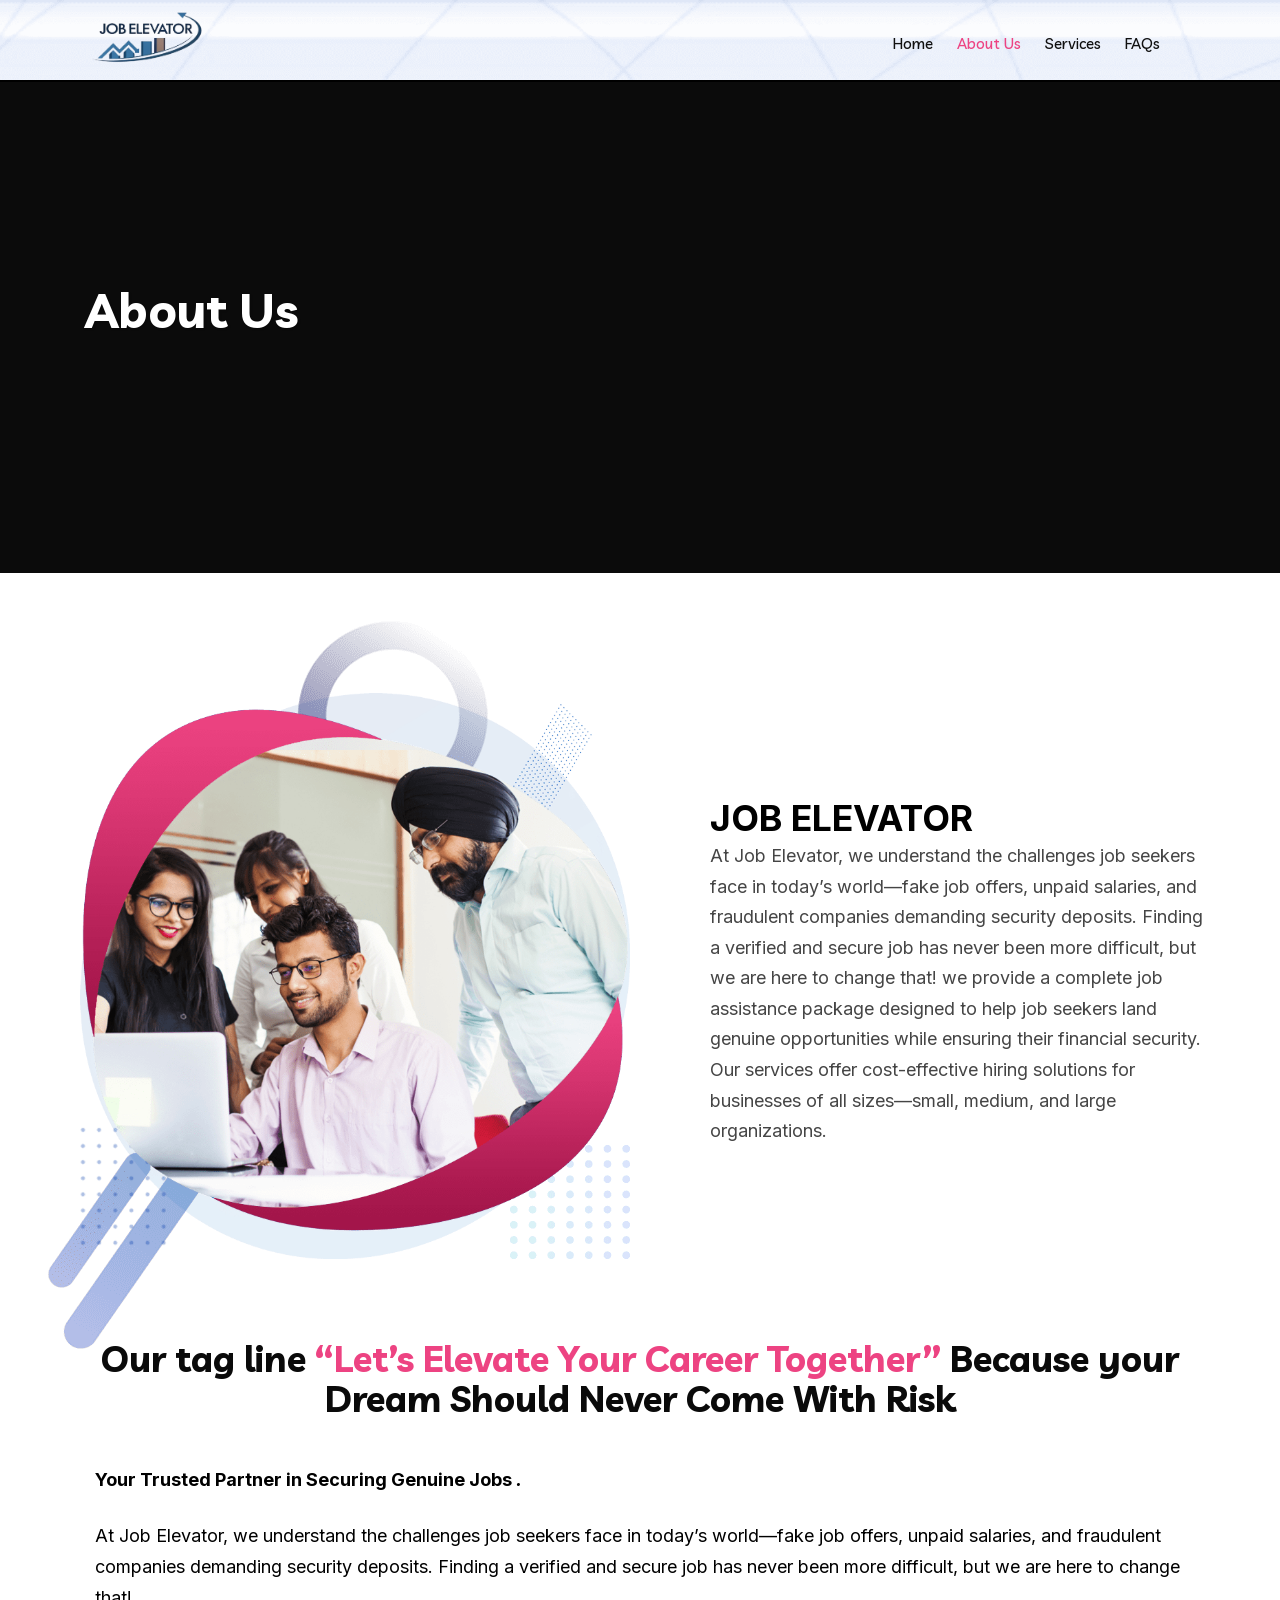
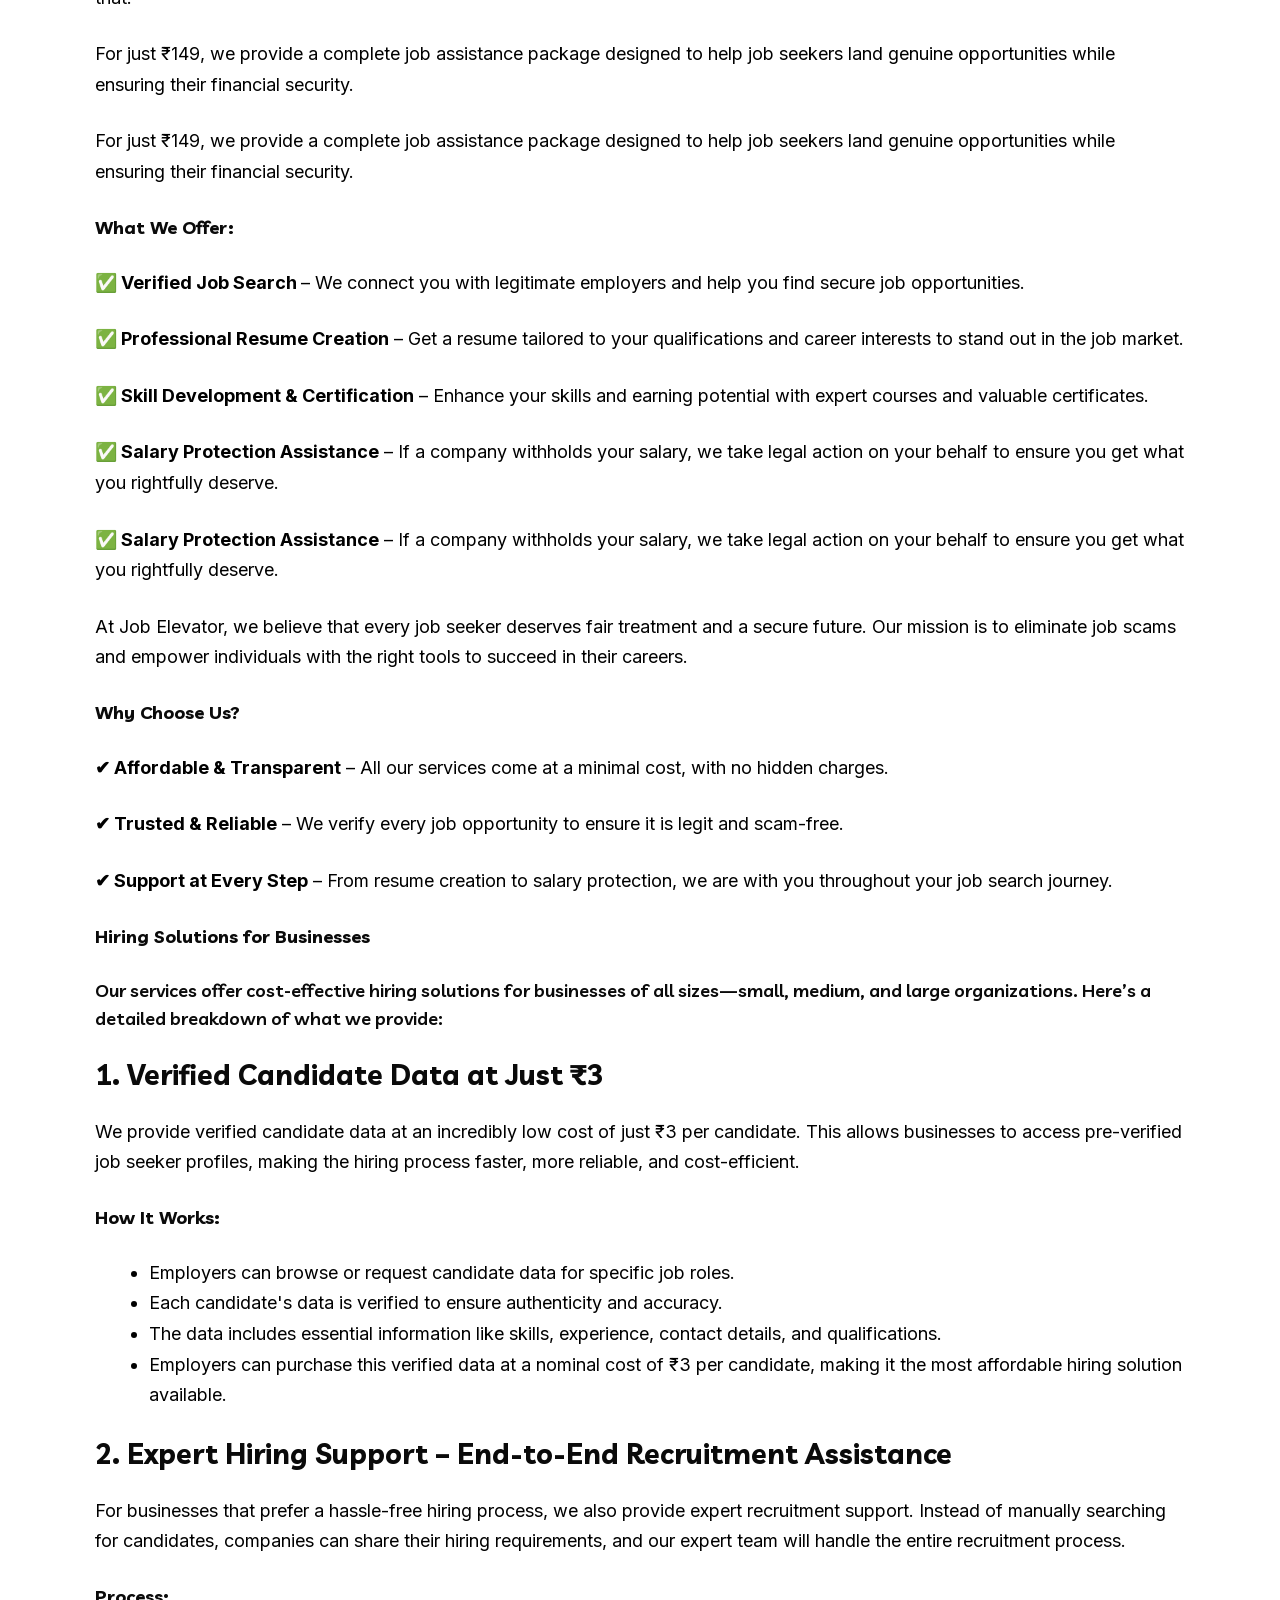
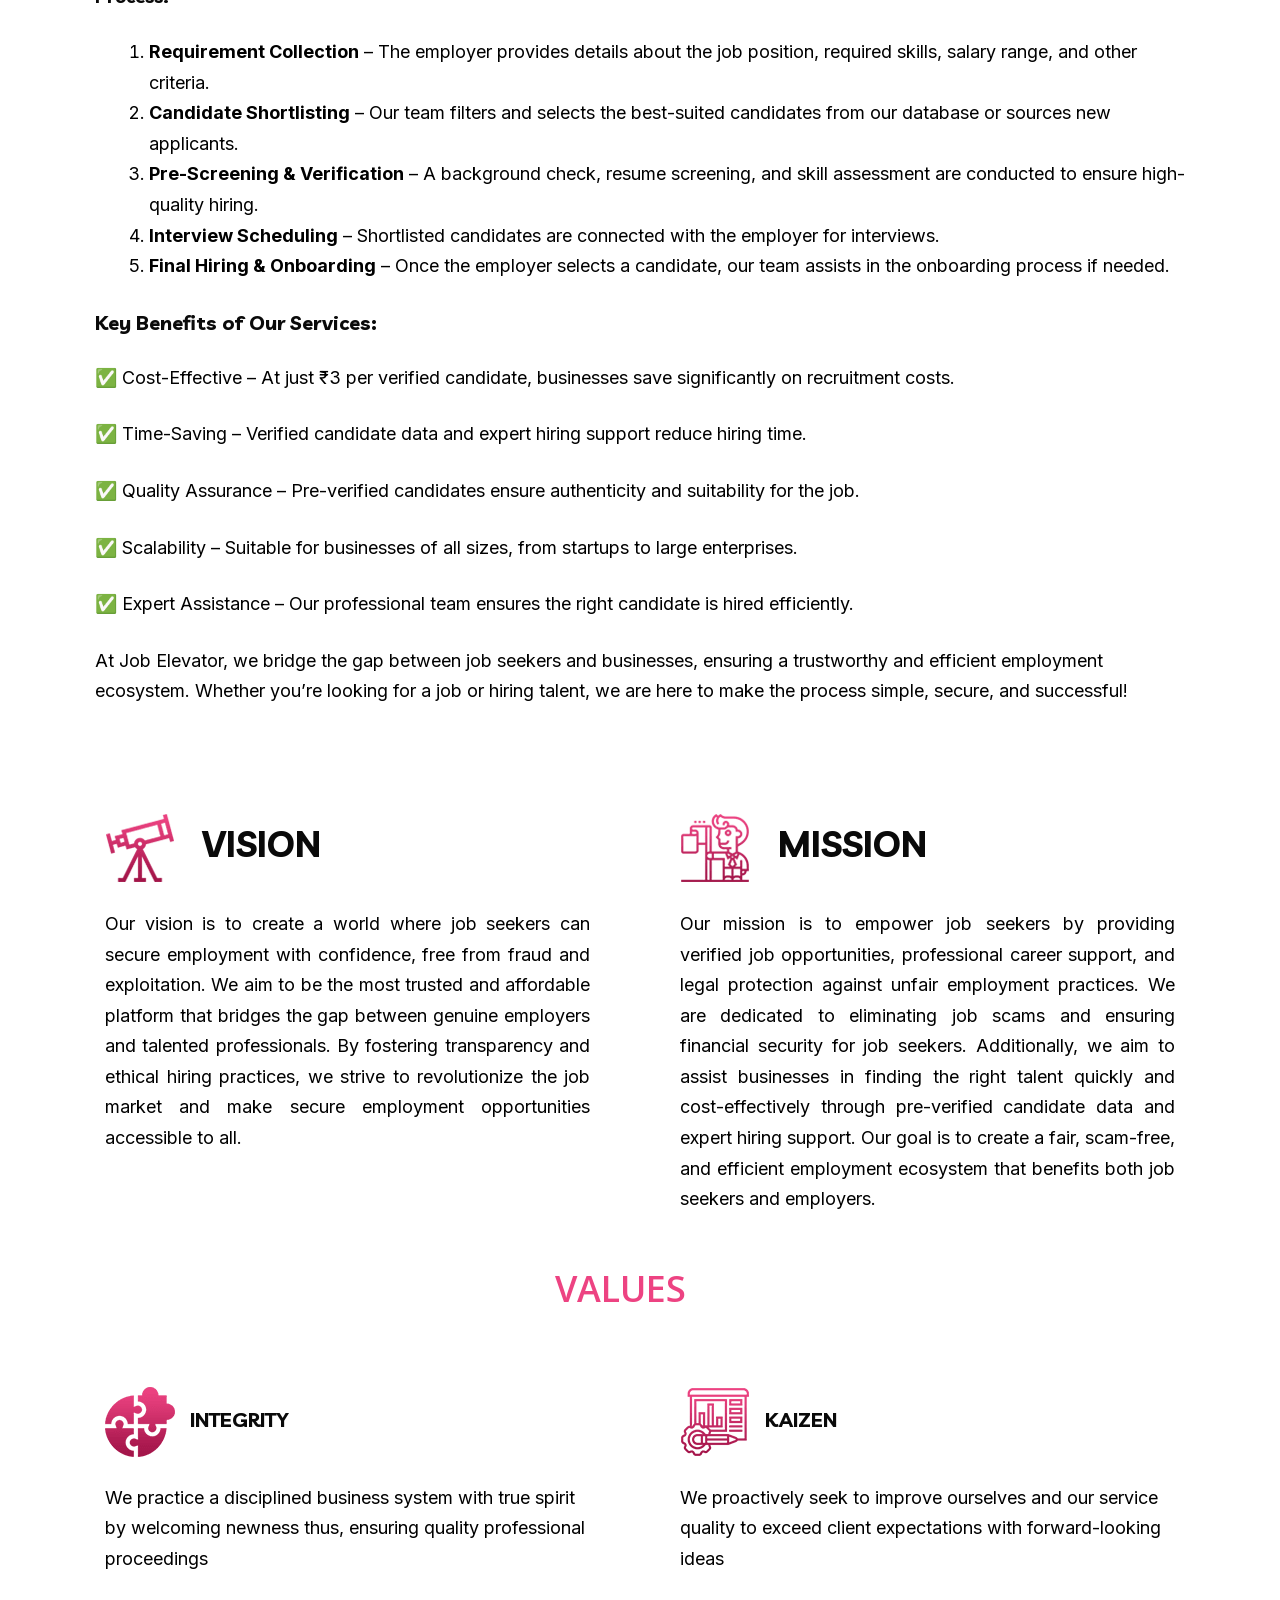
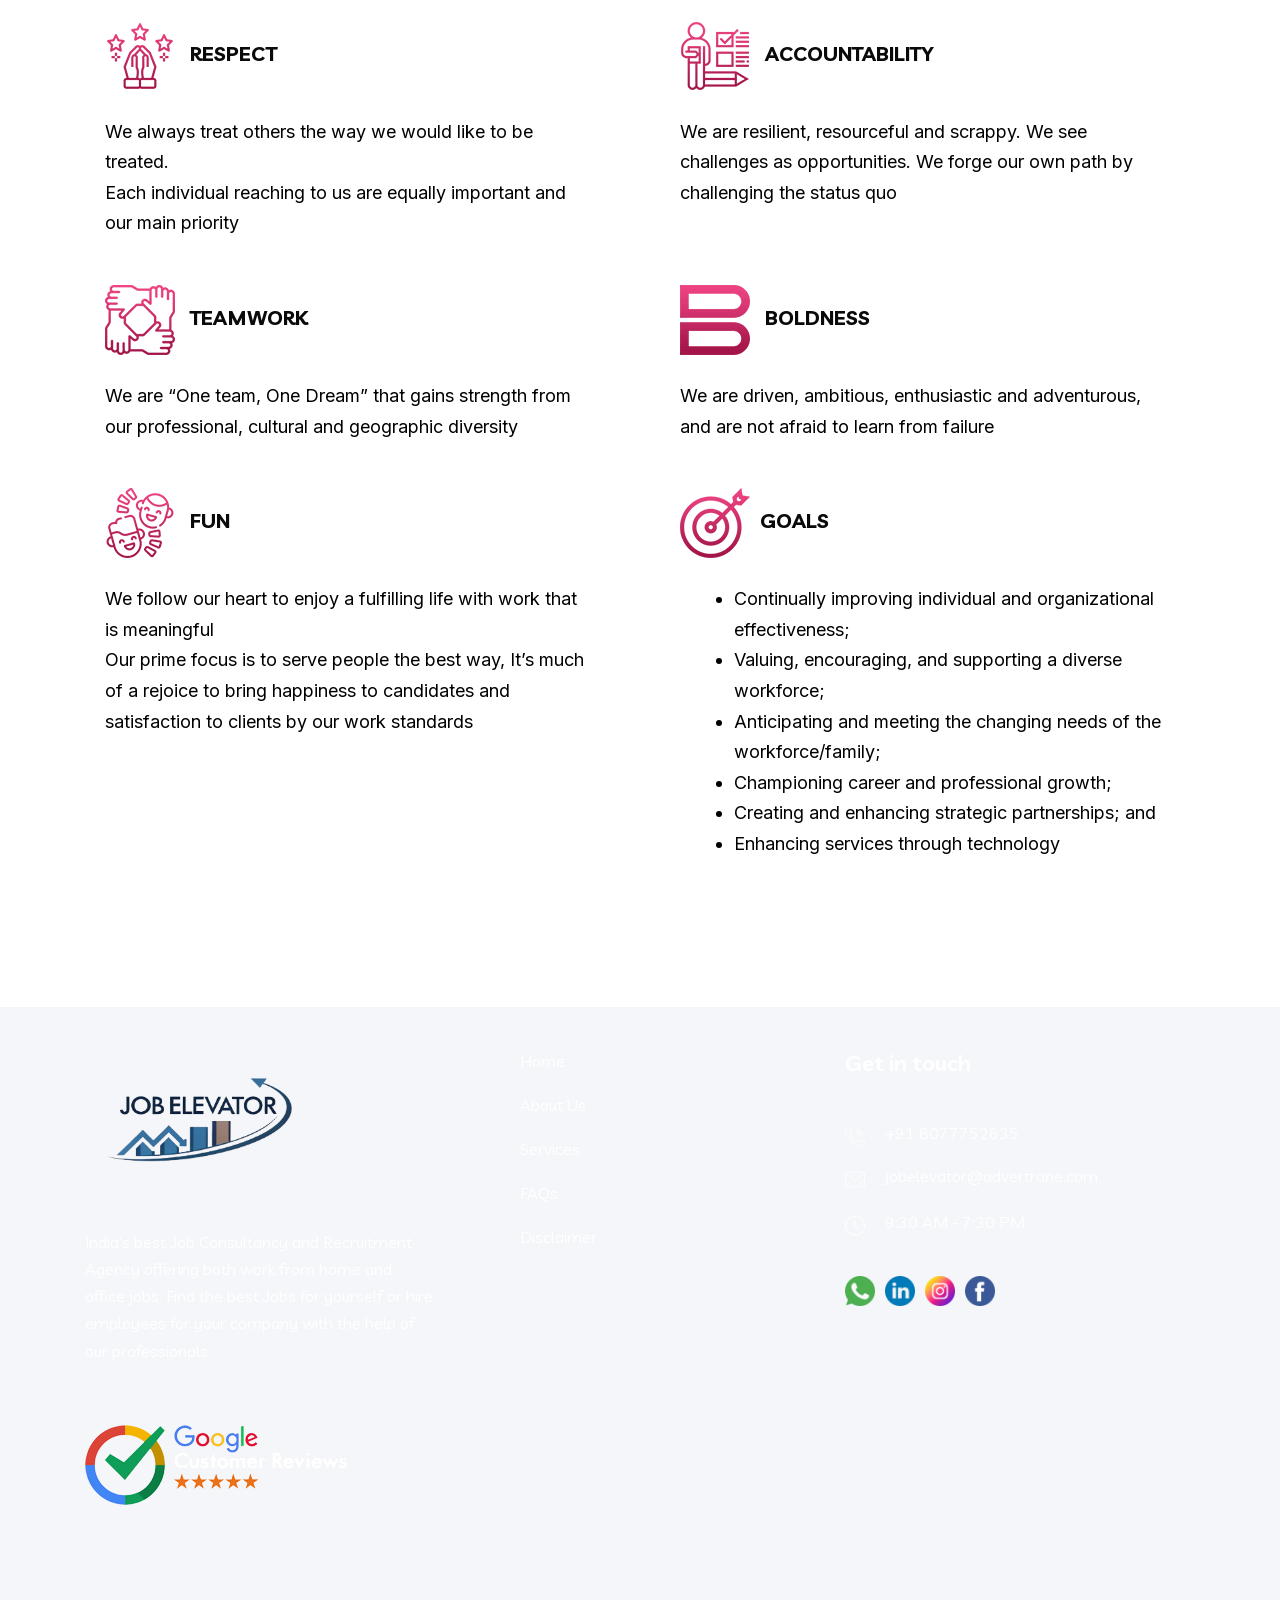
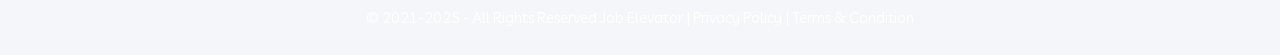
==== commit af988ffa: "services**" ====
--- a/about.html
+++ b/about.html
@@ -54,7 +54,49 @@
 var elementorFrontendConfig = {"environmentMode":{"edit":false,"wpPreview":false,"isScriptDebug":false},"i18n":{"shareOnFacebook":"Share on Facebook","shareOnTwitter":"Share on Twitter","pinIt":"Pin it","download":"Download","downloadImage":"Download image","fullscreen":"Fullscreen","zoom":"Zoom","share":"Share","playVideo":"Play Video","previous":"Previous","next":"Next","close":"Close","a11yCarouselWrapperAriaLabel":"Carousel | Horizontal scrolling: Arrow Left & Right","a11yCarouselPrevSlideMessage":"Previous slide","a11yCarouselNextSlideMessage":"Next slide","a11yCarouselFirstSlideMessage":"This is the first slide","a11yCarouselLastSlideMessage":"This is the last slide","a11yCarouselPaginationBulletMessage":"Go to slide"},"is_rtl":false,"breakpoints":{"xs":0,"sm":480,"md":768,"lg":1025,"xl":1440,"xxl":1600},"responsive":{"breakpoints":{"mobile":{"label":"Mobile Portrait","value":767,"default_value":767,"direction":"max","is_enabled":true},"mobile_extra":{"label":"Mobile Landscape","value":880,"default_value":880,"direction":"max","is_enabled":false},"tablet":{"label":"Tablet Portrait","value":1024,"default_value":1024,"direction":"max","is_enabled":true},"tablet_extra":{"label":"Tablet Landscape","value":1200,"default_value":1200,"direction":"max","is_enabled":false},"laptop":{"label":"Laptop","value":1366,"default_value":1366,"direction":"max","is_enabled":false},"widescreen":{"label":"Widescreen","value":2400,"default_value":2400,"direction":"min","is_enabled":false}},
 "hasCustomBreakpoints":false},"version":"3.25.11","is_static":false,"experimentalFeatures":{"additional_custom_breakpoints":true,"e_swiper_latest":true,"e_nested_atomic_repeaters":true,"e_optimized_control_loading":true,"e_onboarding":true,"e_css_smooth_scroll":true,"home_screen":true,"landing-pages":true,"nested-elements":true,"editor_v2":true,"link-in-bio":true,"floating-buttons":true},"urls":{"assets":"https:\/\/www.careercomfort.co.in\/wp-content\/plugins\/elementor\/assets\/","ajaxurl":"index.html","uploadUrl":"https:\/\/www.careercomfort.co.in\/wp-content\/uploads"},"nonces":{"floatingButtonsClickTracking":"a1f950dc1e"},"swiperClass":"swiper","settings":{"page":[],"editorPreferences":[]},"kit":{"active_breakpoints":["viewport_mobile","viewport_tablet"],"global_image_lightbox":"yes","lightbox_enable_counter":"yes","lightbox_enable_fullscreen":"yes","lightbox_enable_zoom":"yes","lightbox_enable_share":"yes","lightbox_title_src":"title","lightbox_description_src":"description"},"post":{"id":12164,"title":"About%20Us%20-%20Career%20Comfort","excerpt":"","featuredImage":false}};
 /* ]]> */
-</script><script>(function(e){"use strict";if(!e.loadCSS){e.loadCSS=function(){}}var t=loadCSS.relpreload={};t.support=function(){var t;try{t=e.document.createElement("link").relList.supports("preload")}catch(e){t=false}return function(){return t}}();t.bindMediaToggle=function(e){var t=e.media||"all";function a(){e.media=t}if(e.addEventListener){e.addEventListener("load",a)}else if(e.attachEvent){e.attachEvent("onload",a)}setTimeout(function(){e.rel="stylesheet";e.media="only x"});setTimeout(a,3e3)};t.poly=function(){if(t.support()){return}var a=e.document.getElementsByTagName("link");for(var n=0;n<a.length;n++){var o=a[n];if(o.rel==="preload"&&o.getAttribute("as")==="style"&&!o.getAttribute("data-loadcss")){o.setAttribute("data-loadcss",true);t.bindMediaToggle(o)}}};if(!t.support()){t.poly();var a=e.setInterval(t.poly,500);if(e.addEventListener){e.addEventListener("load",function(){t.poly();e.clearInterval(a)})}else if(e.attachEvent){e.attachEvent("onload",function(){t.poly();e.clearInterval(a)})}}if(typeof exports!=="undefined"){exports.loadCSS=loadCSS}else{e.loadCSS=loadCSS}})(typeof global!=="undefined"?global:this);</script><script nitro-exclude>(function(){const e=document.createElement("link");if(!(e.relList&&e.relList.supports&&e.relList.supports("prefetch"))){return}let t=document.cookie.includes("9d63262f59cd9b3378f01392c");let n={initNP_PPL:function(){if(window.NP_PPL!==undefined)return;window.NP_PPL={prefetches:[],lcpEvents:[],other:[]}},logPrefetch:function(e,n,r){let o=JSON.parse(window.sessionStorage.getItem("nitro_prefetched_urls"));if(o===null)o={};if(o[e]===undefined){o[e]={type:n,initiator:r};window.sessionStorage.setItem("nitro_prefetched_urls",JSON.stringify(o))}if(!t)return;window.NP_PPL.prefetches.push({url:e,type:n,initiator:r,timestamp:performance.now()})},logLcpEvent:function(e,n=null){if(!t)return;window.NP_PPL.lcpEvents.push({message:e,data:n,timestamp:performance.now()})},logOther:function(e,n=null){if(!t)return;window.NP_PPL.other.push({message:e,data:n,timestamp:performance.now()})}};if(t){n.initNP_PPL()}let r=0;const o=300;let l=".careercomfort.co.in";let c=new RegExp(l+"$");function a(){return performance.now()-r>o}function u(){let e;let t=performance.now();const r={capture:true,passive:true};document.addEventListener("touchstart",o,r);document.addEventListener("mouseover",l,r);function o(e){t=performance.now();const n=e.target.closest("a");if(!n||!s(n)){return}g(n.href,"TOUCH")}function l(r){n.logOther("mouseoverListener() called",r);if(performance.now()-t<1111){return}const o=r.target.closest("a");if(!o||!s(o)){return}o.addEventListener("mouseout",c,{passive:true});e=setTimeout(function(){n.logOther("mouseoverTimer CALLBACK called",r);g(o.href,"HOVER");e=undefined},85)}function c(t){if(t.relatedTarget&&t.target.closest("a")==t.relatedTarget.closest("a")){return}if(e){clearTimeout(e);e=undefined}}}function f(){if(!PerformanceObserver.supportedEntryTypes.includes("largest-contentful-paint")){n.logLcpEvent("PerformanceObserver does not support LCP events in this browser.");return}let e=new PerformanceObserver(e=>{n.logLcpEvent("LCP_DETECTED",e.getEntries().at(-1).element);C=e.getEntries().at(-1).element});let t=function(e){k=window.requestIdleCallback(O);window.removeEventListener("load",t)};I.forEach(e=>{window.addEventListener(e,P,{once:true})});e.observe({type:"largest-contentful-paint",buffered:true});window.addEventListener("load",t)}function s(e){if(!e){n.logOther("Link Not Prefetchable: empty link element.",e);return false}if(!e.href){n.logOther("Link Not Prefetchable: empty href attribute.",e);return false}let t=e.href;let r=null;try{r=new URL(t)}catch(t){n.logOther("Link Not Prefetchable: "+t,e);return false}let o="."+r.hostname.replace("www.","");if(!["http:","https:"].includes(e.protocol)){n.logOther("Link Not Prefetchable: missing protocol in the URL.",e);return false}if(e.protocol=="http:"&&location.protocol=="https:"){n.logOther("Link Not Prefetchable: URL is HTTP but the current page is HTTPS.",e);return false}if(e.getAttribute("href").charAt(0)=="#"||e.hash&&e.pathname+e.search==location.pathname+location.search){n.logOther("Link Not Prefetchable: URL is the current location but with a hash.",e);return false}if(c.exec(o)===null){n.logOther("Link Not Prefetchable: Different domain.",e);return false}for(i=0;i<x.length;i++){if(t.match(x[i])!==null){n.logOther("Link Not Prefetchable: Excluded URL "+t+".",{link:e,regex:x[i]});return false}}return true}function p(){let e=navigator.connection;if(!e){return false}if(e.saveData){n.logOther("Data Saving Mode detected.");return true}return false}function d(){if(M!==null){return M}M=p();return M}if(!window.requestIdleCallback){window.requestIdleCallback=function(e,t){var t=t||{};var n=1;var r=t.timeout||n;var o=performance.now();return setTimeout(function(){e({get didTimeout(){return t.timeout?false:performance.now()-o-n>r},timeRemaining:function(){return Math.max(0,n+(performance.now()-o))}})},n)}}if(!window.cancelIdleCallback){window.cancelIdleCallback=function(e){clearTimeout(e)}}let h=function(e,t){n.logLcpEvent("MUTATION_DETECTED",e);clearTimeout(R);R=setTimeout(T,500,e)};let m=function(){return window.NavAI!==undefined};let g=function(e,t="",o=false){if(b.indexOf(e)>-1){n.logOther("Prefetch skipped: URL is already prefetched.",e);return}if(b.length>15){n.logOther("Prefetch skipped: Maximum prefetches threshold reached.");return}if(!o&&!a()){n.logOther("Prefetch skipped: on cooldown",e);return}if(d()){n.logOther("Prefetch skipped: limited connection",e);return}if(m()){n.logOther("Prefetch skipped: NavAI is present",e);return}let l="prefetch";if(HTMLScriptElement.supports&&HTMLScriptElement.supports("speculationrules")){l=Math.floor(Math.random()*2)===1?"prefetch":"prerender";if(l==="prefetch"){L(e)}if(l==="prerender"){E(e)}}else{L(e)}b.push(e);r=performance.now();n.logPrefetch(e,l,t);return true};function L(e){const t=document.createElement("link");t.rel="prefetch";t.setAttribute("nitro-exclude",true);t.type="text/html";t.href=e;document.head.appendChild(t)}function E(e){let t={prerender:[{source:"list",urls:[e]}]};let n=document.createElement("script");n.type="speculationrules";n.textContent=JSON.stringify(t);document.body.appendChild(n)}function w(e){let t=document.querySelector("body");while(e!=t){if(v(e)){e=e.parentElement;n.logOther("Skipping LCP container level: Inside a <nav> element.",e);continue}let t=Array.from(e.querySelectorAll("a"));n.logOther("filtering links...",t);t=t.filter(t=>{if(v(t)){n.logOther("Skipping link: Inside a <nav> element.",e);return false}return s(t)});if(t.length>0)return[t,e];e=e.parentElement}return[[],null]}function v(e){return e.closest("nav")!==null||e.nodeName=="NAV"}function P(e){S=true;if(y&&!U){_()}}function O(e){y=true;if(S&&!U){if(_()){window.cancelIdleCallback(k)}else{A++;if(A>2){window.cancelIdleCallback(k);n.logLcpEvent("IDLE_CALLBACK_CANCELLED")};}}}function _(){if(C==null){n.logLcpEvent("doLcpPrefetching_CALLBACK_CALLED_WITHOUT_LCP_ELEMENT");return false}let e=[];[e,N]=w(C);if(e.length==0){n.logLcpEvent("NO_LINKS_FOUND");return false}if(e.length>0){g(e[0].href,"LCP",!U);U=true}D.observe(N,{subtree:true,childList:true,attributes:true});n.logLcpEvent("MUTATION_OBSERVER_REGISTERED");window.cancelIdleCallback(k);n.logLcpEvent("IDLE_CALLBACK_CANCELLED")};function T(e){n.logLcpEvent("MUTATION_RESCAN_TRIGGERED",e);let t=w(N)[0];if(t.length>0){g(t[0].href,"LCP_MUTATION")}}let b=[];let C=null;let N=null;let k=0;let A=0;let I=["mousemove","click","keydown","touchmove","touchstart"];let S=false;let y=false;const D=new MutationObserver(h);let R=0;let U=false;let M=null;let x=JSON.parse(atob("W10="));if(Object.prototype.toString.call(x)==="[object Object]"){n.logOther("EXCLUDES_AS_OBJECT",x);let e=[];for(const t in x){e.push(x[t])}x=e}x=x.map(e=>new RegExp(e));if(navigator.connection){navigator.connection.onchange=function(e,t){M=null;n.logOther("Connection changed",{effectiveType:navigator.connection.effectiveType,rtt:navigator.connection.rtt,downlink:navigator.connection.downlink,saveData:navigator.connection.saveData})}}f();u()})();</script><script nitro-exclude>(()=>{window.NitroPack=window.NitroPack||{coreVersion:"9429066",isCounted:!1};let e=document.createElement("script");if(e.src="https://nitroscripts.com/CBnPWTxXvlQldqPwhUtLUzGDtuHrPyuF",e.async=!0,e.id="nitro-script",document.head.appendChild(e),!window.NitroPack.isCounted){window.NitroPack.isCounted=!0;let t=()=>{navigator.sendBeacon("https://to.getnitropack.com/p",JSON.stringify({siteId:"CBnPWTxXvlQldqPwhUtLUzGDtuHrPyuF",url:window.location.href,isOptimized:!!window.IS_NITROPACK,coreVersion:"9429066",missReason:window.NPTelemetryMetadata?.missReason||"",pageType:window.NPTelemetryMetadata?.pageType||"",isEligibleForOptimization:!!window.NPTelemetryMetadata?.isEligibleForOptimization}))};(()=>{let e=()=>new Promise(e=>{"complete"===document.readyState?e():window.addEventListener("load",e)}),i=()=>new Promise(e=>{document.prerendering?document.addEventListener("prerenderingchange",e,{once:!0}):e()}),a=async()=>{await i(),await e(),t()};a()})(),window.addEventListener("pageshow",e=>{if(e.persisted){let i=document.prerendering||self.performance?.getEntriesByType?.("navigation")[0]?.activationStart>0;"visible"!==document.visibilityState||i||t()}})}})();</script></head> <body class="page-template-default page page-id-12164 wp-custom-logo elementor-default elementor-kit-6 elementor-page elementor-page-12164"><script>(function(){if(typeof NPSH!=="undefined"&&NPSH.isScrolled()){setTimeout(()=>{document.body.classList.remove("nitro-cover")},1e3);document.body.classList.add("nitro-cover");window.addEventListener("load",function(){document.body.classList.remove("nitro-cover")})}})();</script>   <div id="page" class="site"> <nav class="menu-wrap-off nav-container nav menu-ofcn"> <div class="inner-offcan nitro-lazy"> <div class="nav-link-container"> <a href='#' class="nav-menu-link close-button" id="close-button2"> <span class="dot1"></span> <span class="dot2 nitro-lazy"></span> <span class="dot3"></span> <span class="dot4"></span> <span class="dot5"></span> <span class="dot6"></span> <span class="dot7"></span> <span class="dot8"></span> <span class="dot9"></span> </a> </div> <div class="sidenav offcanvas-icon"> <div id="mobile_menu" class="rs-offcanvas-inner-left"> <div class="widget widget_nav_menu mobile-menus"> <div class="menu-primary-menu-container"><ul id="primary-menu-single1" class="menu"><li id="menu-item-21468" class="menu-item menu-item-type-post_type menu-item-object-page menu-item-home menu-item-21468"><a href="index.html" class="nitro-lazy">Home</a></li> <li id="menu-item-21469" class="menu-item menu-item-type-post_type menu-item-object-page current-menu-item page_item page-item-12164 current_page_item menu-item-21469 nitro-lazy"><a href="about.html" aria-current="page">About Us</a></li> <li id="menu-item-21470" class="menu-item menu-item-type-post_type menu-item-object-page menu-item-21470"><a href="all-services.html">Services</a></li>  <li id="menu-item-21473" class="menu-item menu-item-type-post_type menu-item-object-page menu-item-21473"><a href="faqs.html">FAQs</a></li> </ul></div> </div> </div> <div class="mobile-topnars"> <div class="mobile-topnar"> </div> </div> </div> </div> </nav>  <div class="responsive-menus"><nav class="nav-container mobile-menu-container mobile-menus menu-wrap-off fdgdgfdg"> <ul class="sidenav"> <li class='nav-link-container'> <a href='#' class="nav-menu-link close-button"> <span class="hamburger1"></span> <span class="hamburger3"></span> </a> </li> <li> <div class="menu-primary-menu-container"><ul id="primary-menu-single2" class="menu"><li class="menu-item menu-item-type-post_type menu-item-object-page menu-item-home menu-item-21468"><a href="index.html">Home</a></li> <li class="menu-item menu-item-type-post_type menu-item-object-page current-menu-item page_item page-item-12164 current_page_item menu-item-21469"><a href="about.html" aria-current="page">About Us</a></li> <li class="menu-item menu-item-type-post_type menu-item-object-page menu-item-21470"><a href="all-services.html">Services</a></li> <li class="menu-item menu-item-type-post_type menu-item-object-page menu-item-21473"><a href="faqs.html">FAQs</a></li>  </ul></div> </li> </ul> <div class="social-icon-responsive"> </div> </nav></div>  <header id="rs-header" class="single-header header-style1 mainsmenu  "> <div class="header-inner ">    <div class="menu-area menu_type_ nitro-lazy"> <div class="container"> <div class="row-table"> <div class="col-cell header-logo"> <div class="logo-area"> <a href="index.html" rel="home"><img style="max-height:80px;" alt="Job Elevator" nitro-lazy-src="CBnPWTxXvlQldqPwhUtLUzGDtuHrPyuF/assets/images/optimized/rev-1b4aa66/careercomfort.co.in/wp-content/uploads/2022/04/logo-1.png" class="nitro-lazy" decoding="async" nitro-lazy-empty id="MTkwOToyMDk=-1" src="[data-uri]" /></a> </div> <div class="logo-area sticky-logo"> <a href="index.html" rel="home"><img style="max-height:25px;" alt="Job Elevator" nitro-lazy-src="CBnPWTxXvlQldqPwhUtLUzGDtuHrPyuF/assets/images/optimized/rev-1b4aa66/careercomfort.co.in/wp-content/uploads/2022/02/CC-logo-new.png" class="nitro-lazy" decoding="async" nitro-lazy-empty id="MTkxMzoyMDI=-1" src="[data-uri]" /></a> </div> </div> <div class="col-cell menu-responsive"> <nav class="nav navbar"> <div class="navbar-menu"> <div class="menu-primary-menu-container"><ul id="primary-menu-single" class="menu"><li class="menu-item menu-item-type-post_type menu-item-object-page menu-item-home menu-item-21468"><a href="index.html">Home</a></li> <li class="menu-item menu-item-type-post_type menu-item-object-page current-menu-item page_item page-item-12164 current_page_item menu-item-21469"><a href="about.html" aria-current="page">About Us</a></li> <li class="menu-item menu-item-type-post_type menu-item-object-page menu-item-21470"><a href="all-services.html">Services</a></li> <li class="menu-item menu-item-type-post_type menu-item-object-page menu-item-21473"><a href="faqs.html">FAQs</a></li>  </ul></div> </div> </nav> </div> <div class="col-cell header-quote"> <div class="sidebarmenu-area text-right mobilehum"> <ul class="offcanvas-icon"> <li class="nav-link-container"> <a href='#' class="nav-menu-link menu-button"> <span class="dot1"></span> <span class="dot2"></span> <span class="dot3"></span> <span class="dot4"></span> <span class="dot5"></span> <span class="dot6"></span> <span class="dot7"></span> <span class="dot8"></span> <span class="dot9"></span> </a> </li> </ul> </div> </div> </div> </div> </div>  </div>  <div class="rs-breadcrumbs"> <div style="background-image:url(&quot;[data-uri]&quot;);" class="breadcrumbs-single nitro-lazy" nitro-lazy-bg="https://cdn-ikplgid.nitrocdn.com/CBnPWTxXvlQldqPwhUtLUzGDtuHrPyuF/assets/images/optimized/rev-1b4aa66/careercomfort.co.in/wp-content/uploads/2021/12/breadcrumbs-about-page.jpg"> <div class="container"> <div class="row"> <div class="col-md-12 text-center"> <div class="breadcrumbs-inner bread-"> <h1 class="page-title"> About Us </h1> <div class="breadcrumbs-title">  <span property="itemListElement" typeof="ListItem"><a property="item" typeof="WebPage" title="Go to Job Elevator." href="index.html" class="home"><span property="name">Job Elevator</span></a><meta property="position" content="1" /></span> &gt; <span property="itemListElement" typeof="ListItem"><span property="name" class="post post-page current-item">About Us</span><meta property="url" content="https://www.careercomfort.co.in/about/" /><meta property="position" content="2" /></span></div> </div> </div> </div> </div> </div> </div> </header>  <div class="main-contain offcontents"> <div class="container"> <div id="content" class="site-content"> <div class="row padding-"> <div class="col-lg-12 "> <article id="post-12164" class="post-12164 page type-page status-publish hentry"> <div class="entry-content"> <div data-elementor-type="wp-page" data-elementor-id="12164" class="elementor elementor-12164"> <section data-id="b3a7298" data-element_type="section" class="has_ma_el_bg_slider elementor-section elementor-top-section elementor-element elementor-element-b3a7298 elementor-section-full_width elementor-section-stretched elementor-section-height-default elementor-section-height-default jltma-glass-effect-no nitro-stretch" data-settings='{"stretch_section":"section-stretched","background_background":"classic"}' style=""> <div class="elementor-container elementor-column-gap-default"> <div class="has_ma_el_bg_slider elementor-column elementor-col-100 elementor-top-column elementor-element elementor-element-5fcc27b jltma-glass-effect-no" data-id="5fcc27b" data-element_type="column"> <div class="elementor-widget-wrap elementor-element-populated"> <section class="has_ma_el_bg_slider elementor-section elementor-inner-section elementor-element elementor-element-f68885f elementor-section-content-middle elementor-section-boxed elementor-section-height-default elementor-section-height-default jltma-glass-effect-no" data-id="f68885f" data-element_type="section"> <div class="elementor-container elementor-column-gap-default"> <div class="has_ma_el_bg_slider elementor-column elementor-col-50 elementor-inner-column elementor-element elementor-element-c2c1fb8 jltma-glass-effect-no" data-id="c2c1fb8" data-element_type="column"> <div class="elementor-widget-wrap elementor-element-populated nitro-lazy"> <div class="elementor-element elementor-element-47a4f34 jltma-glass-effect-no elementor-invisible elementor-widget elementor-widget-rs-image-shabe-animation-effect nitro-lazy" data-id="47a4f34" data-element_type="widget" data-widget_type="rs-image-shabe-animation-effect.default" nitro-elementor-animation="animated fadeInLeft"> <div class="elementor-widget-container"> <div class="rs-animation-shape-image"> <div class="pattern"> <img alt="image" nitro-lazy-src="CBnPWTxXvlQldqPwhUtLUzGDtuHrPyuF/assets/images/optimized/rev-1b4aa66/keenitsolutions.com/products/wordpress/braintech/wp-content/uploads/2020/11/about-effect-1.png" class="scale2 nitro-lazy" decoding="async" nitro-lazy-empty id="MjAwMDoxNzk=-1" src="[data-uri]" /> </div> <div class="middle-image"> <img alt="image" nitro-lazy-src="CBnPWTxXvlQldqPwhUtLUzGDtuHrPyuF/assets/images/optimized/rev-1b4aa66/careercomfort.co.in/wp-content/uploads/2021/10/about-new-img.png" class="nitro-lazy" decoding="async" nitro-lazy-empty id="MjAwNToxMzg=-1" src="[data-uri]" /> </div> <div class="shape"> <img alt="image" nitro-lazy-src="CBnPWTxXvlQldqPwhUtLUzGDtuHrPyuF/assets/images/optimized/rev-1b4aa66/keenitsolutions.com/products/wordpress/braintech/wp-content/uploads/2020/12/dotted-3.png" class="dance nitro-lazy" decoding="async" nitro-lazy-empty id="MjAxMDoxNzI=-1" src="[data-uri]" /> </div> </div> </div> </div> </div> </div> <div class="has_ma_el_bg_slider elementor-column elementor-col-50 elementor-inner-column elementor-element elementor-element-cc40be7 jltma-glass-effect-no" data-id="cc40be7" data-element_type="column"> <div class="elementor-widget-wrap elementor-element-populated"> <div class="elementor-element elementor-element-dc07ccc jltma-glass-effect-no elementor-widget elementor-widget-rs-heading" data-id="dc07ccc" data-element_type="widget" data-widget_type="rs-heading.default"> <div class="elementor-widget-container nitro-lazy"> <div class="rs-heading style16  "> <div class="title-inner"> <h2 class="title"><span class="watermark"></span>JOB ELEVATOR</h2> </div> <div class="description"> <p>At Job Elevator, we understand the challenges job seekers face in today’s world—fake job offers, unpaid salaries, and fraudulent companies demanding security deposits. Finding a verified and secure job has never been more difficult, but we are here to change that! we provide a complete job assistance package designed to help job seekers land genuine opportunities while ensuring their financial security. Our services offer cost-effective hiring solutions for businesses of all sizes—small, medium, and large organizations.  </p> </div> </div> </div> </div> </div> </div> </div> </section> </div> </div> </div> </section> <section class="has_ma_el_bg_slider elementor-section elementor-top-section elementor-element elementor-element-f960990 elementor-section-boxed elementor-section-height-default elementor-section-height-default jltma-glass-effect-no" data-id="f960990" data-element_type="section"> <div class="elementor-container elementor-column-gap-default"> <div class="has_ma_el_bg_slider elementor-column elementor-col-100 elementor-top-column elementor-element elementor-element-160091a frtxtjst jltma-glass-effect-no" data-id="160091a" data-element_type="column"> <div class="elementor-widget-wrap elementor-element-populated"> <div class="elementor-element elementor-element-bacaae2 jltma-glass-effect-no elementor-invisible elementor-widget elementor-widget-text-editor nitro-lazy" data-id="bacaae2" data-element_type="widget" data-widget_type="text-editor.default" nitro-elementor-animation="animated bounceInUp"> <div class="elementor-widget-container"> <h2>Our tag line <span style="color:#ed4382;">&#8220;Let’s Elevate Your Career Together&#8221;</span> Because  your Dream Should Never Come With Risk</h2> </div> </div> <div class="elementor-element elementor-element-de7e65a jltma-glass-effect-no elementor-widget elementor-widget-text-editor" data-id="de7e65a" data-element_type="widget" data-widget_type="text-editor.default"> <div class="elementor-widget-container"> <p><strong>We do not charge a single penny to any candidate for placement<em>. </em></strong>Our services are totally free to Candidates. Our recruiters are known for going extra mile in supporting candidate in choosing correct Career path for themselves. Our support is available from the time we get a resume till the candidate is successfully placed and happily working.</p><p>We are blessed with utmost passionate, dedicated and experienced Team for which we are extremely proud of! We have a very strong team of Headhunting, which can source people for any and every kind of profile in any industry/domain in a short span of time.</p><p>With our expertise and knowledge, we thoroughly evaluate every individual resume and try to match them as per their credentials.&nbsp;</p><p>We also ensure complete confidentiality on behalf of the company and the candidate while processing the profile for a position as and when required.</p><p>If you are an employer, Job Elevator can match your expectations by providing you with competent personnel who will suit your organization’s needs and if you are a candidate, we open a vista of executive opportunities to meet your career goals. Job Elevator is a reputed consultancy firm, known for our unparalleled and exemplary services.</p> </div> </div> </div> </div> </div> </section> <section class="has_ma_el_bg_slider elementor-section elementor-top-section elementor-element elementor-element-44865aa elementor-section-full_width elementor-section-height-default elementor-section-height-default jltma-glass-effect-no" data-id="44865aa" data-element_type="section"> <div class="elementor-container elementor-column-gap-default"> <div class="has_ma_el_bg_slider elementor-column elementor-col-100 elementor-top-column elementor-element elementor-element-9607bc3 abtmbls jltma-glass-effect-no" data-id="9607bc3" data-element_type="column"> <div class="elementor-widget-wrap elementor-element-populated"> <section class="has_ma_el_bg_slider elementor-section elementor-inner-section elementor-element elementor-element-a34640e elementor-section-boxed elementor-section-height-default elementor-section-height-default jltma-glass-effect-no" data-id="a34640e" data-element_type="section"> <div class="elementor-container elementor-column-gap-default"> <div class="has_ma_el_bg_slider elementor-column elementor-col-50 elementor-inner-column elementor-element elementor-element-4ed5cef jltma-glass-effect-no" data-id="4ed5cef" data-element_type="column"> <div class="elementor-widget-wrap elementor-element-populated"> <div class="elementor-element elementor-element-51979cf jltma-glass-effect-no elementor-invisible elementor-widget elementor-widget-text-editor nitro-lazy" data-id="51979cf" data-element_type="widget" data-widget_type="text-editor.default" nitro-elementor-animation="animated zoomIn"> <div class="elementor-widget-container"> <h2><img style="font-size:28px;" alt="" width="70" height="70" nitro-lazy-src="CBnPWTxXvlQldqPwhUtLUzGDtuHrPyuF/assets/images/optimized/rev-1b4aa66/careercomfort.co.in/wp-content/uploads/2021/10/vision-1.png" class="alignnone size-full wp-image-20613 nitro-lazy" decoding="async" nitro-lazy-empty id="MjA3MDoyMTE=-1" src="[data-uri]" />&nbsp; &nbsp;VISION</h2><p>Unleash the potential of talent and be a bridge to a better world</p><ul><li>A world where you can discover your passion and turn it into your Career</li><li>A world where your practical skills matter more than your university degree</li><li>A world where you do not have to wait till 21 to taste your first work experience rather we offer you Jobs as soon as you turn 18</li></ul> </div> </div> </div> </div> <div class="has_ma_el_bg_slider elementor-column elementor-col-50 elementor-inner-column elementor-element elementor-element-295ec20 jltma-glass-effect-no" data-id="295ec20" data-element_type="column"> <div class="elementor-widget-wrap elementor-element-populated"> <div class="elementor-element elementor-element-592fec5 jltma-glass-effect-no elementor-invisible elementor-widget elementor-widget-text-editor nitro-lazy" data-id="592fec5" data-element_type="widget" data-widget_type="text-editor.default" nitro-elementor-animation="animated zoomIn"> <div class="elementor-widget-container"> <h2 class="jltma-infobox-content-title"><img alt="" width="70" height="70" nitro-lazy-src="CBnPWTxXvlQldqPwhUtLUzGDtuHrPyuF/assets/images/optimized/rev-1b4aa66/careercomfort.co.in/wp-content/uploads/2021/10/mission.png" class="alignnone wp-image-20614 size-full nitro-lazy" decoding="async" nitro-lazy-empty id="MjA3ODoyMjE=-1" src="[data-uri]" />&nbsp; &nbsp;MISSION</h2><p>Opportunity is a result of great talent and good timing, We bring you all</p><ul><li>To enable the discovery of opportunities by providing consistently superior HR solutions</li><li>To serve our client and candidate a better choice to their needs</li><li>To add value for our clients and candidates, resulting in the ultimate reward: a heartfelt &#8220;<em>thank you</em>&#8220;</li></ul> </div> </div> </div> </div> </div> </section> <section class="has_ma_el_bg_slider elementor-section elementor-inner-section elementor-element elementor-element-0bdb645 elementor-section-boxed elementor-section-height-default elementor-section-height-default jltma-glass-effect-no" data-id="0bdb645" data-element_type="section"> <div class="elementor-container elementor-column-gap-default"> <div class="has_ma_el_bg_slider elementor-column elementor-col-100 elementor-inner-column elementor-element elementor-element-6d96c82 jltma-glass-effect-no" data-id="6d96c82" data-element_type="column"> <div class="elementor-widget-wrap elementor-element-populated"> <div class="elementor-element elementor-element-54e732d jltma-glass-effect-no elementor-widget elementor-widget-rs-animated-heading" data-id="54e732d" data-element_type="widget" data-widget_type="rs-animated-heading.default"> <div class="elementor-widget-container"> <div class="rs-animated-heading  center"> <div class="title-inner"> <h2 class="title">VALUES </h2> </div> </div> <template data-nitro-marker-id="35b6621e55c19beab707d363127ea370-1"></template> </div> </div> </div> </div> </div> </section> <section class="has_ma_el_bg_slider elementor-section elementor-inner-section elementor-element elementor-element-aff3fb0 elementor-section-boxed elementor-section-height-default elementor-section-height-default jltma-glass-effect-no" data-id="aff3fb0" data-element_type="section"> <div class="elementor-container elementor-column-gap-default"> <div class="has_ma_el_bg_slider elementor-column elementor-col-50 elementor-inner-column elementor-element elementor-element-1717a0b jltma-glass-effect-no" data-id="1717a0b" data-element_type="column"> <div class="elementor-widget-wrap elementor-element-populated"> <div class="elementor-element elementor-element-13ef595 jltma-glass-effect-no elementor-invisible elementor-widget elementor-widget-text-editor nitro-lazy" data-id="13ef595" data-element_type="widget" data-widget_type="text-editor.default" nitro-elementor-animation="animated zoomIn"> <div class="elementor-widget-container"> <h4><img alt="" width="70" height="70" nitro-lazy-src="CBnPWTxXvlQldqPwhUtLUzGDtuHrPyuF/assets/images/optimized/rev-1b4aa66/careercomfort.co.in/wp-content/uploads/2021/10/skill-development.png" class="alignnone size-full wp-image-20654 nitro-lazy" decoding="async" nitro-lazy-empty id="MjExMzoxOTU=-1" src="[data-uri]" />&nbsp; &nbsp;INTEGRITY</h4><p>We practice a disciplined business system with true spirit by welcoming newness thus, ensuring quality professional proceedings</p> </div> </div> </div> </div> <div class="has_ma_el_bg_slider elementor-column elementor-col-50 elementor-inner-column elementor-element elementor-element-107e015 jltma-glass-effect-no" data-id="107e015" data-element_type="column"> <div class="elementor-widget-wrap elementor-element-populated"> <div class="elementor-element elementor-element-d49130d jltma-glass-effect-no elementor-invisible elementor-widget elementor-widget-text-editor nitro-lazy" data-id="d49130d" data-element_type="widget" data-widget_type="text-editor.default" nitro-elementor-animation="animated zoomIn"> <div class="elementor-widget-container"> <h4 class="jltma-infobox-content-title"><img alt="" width="70" height="70" nitro-lazy-src="CBnPWTxXvlQldqPwhUtLUzGDtuHrPyuF/assets/images/optimized/rev-1b4aa66/careercomfort.co.in/wp-content/uploads/2021/10/planning.png" class="alignnone size-full wp-image-20661 nitro-lazy" decoding="async" nitro-lazy-empty id="MjEyMToyMzc=-1" src="[data-uri]" />&nbsp; &nbsp;KAIZEN</h4><p>We proactively seek to improve ourselves and our service quality to exceed client expectations with forward-looking ideas</p> </div> </div> </div> </div> </div> </section> <section class="has_ma_el_bg_slider elementor-section elementor-inner-section elementor-element elementor-element-3381eb1 elementor-section-boxed elementor-section-height-default elementor-section-height-default jltma-glass-effect-no" data-id="3381eb1" data-element_type="section"> <div class="elementor-container elementor-column-gap-default"> <div class="has_ma_el_bg_slider elementor-column elementor-col-50 elementor-inner-column elementor-element elementor-element-1b54134 jltma-glass-effect-no" data-id="1b54134" data-element_type="column"> <div class="elementor-widget-wrap elementor-element-populated"> <div class="elementor-element elementor-element-f713adb jltma-glass-effect-no elementor-invisible elementor-widget elementor-widget-text-editor nitro-lazy" data-id="f713adb" data-element_type="widget" data-widget_type="text-editor.default" nitro-elementor-animation="animated zoomIn"> <div class="elementor-widget-container"> <h4><img alt="" width="70" height="70" nitro-lazy-src="CBnPWTxXvlQldqPwhUtLUzGDtuHrPyuF/assets/images/optimized/rev-1b4aa66/careercomfort.co.in/wp-content/uploads/2021/10/respect.png" class="alignnone size-full wp-image-20660 nitro-lazy" decoding="async" nitro-lazy-empty id="MjEzMzoyMDA=-1" src="[data-uri]" />&nbsp; &nbsp;RESPECT</h4><p>We always treat others the way we would like to be treated.<br />Each individual reaching to us are equally important and our main priority</p> </div> </div> </div> </div> <div class="has_ma_el_bg_slider elementor-column elementor-col-50 elementor-inner-column elementor-element elementor-element-a9d4148 jltma-glass-effect-no" data-id="a9d4148" data-element_type="column"> <div class="elementor-widget-wrap elementor-element-populated"> <div class="elementor-element elementor-element-7b7b164 jltma-glass-effect-no elementor-invisible elementor-widget elementor-widget-text-editor nitro-lazy" data-id="7b7b164" data-element_type="widget" data-widget_type="text-editor.default" nitro-elementor-animation="animated zoomIn"> <div class="elementor-widget-container"> <h4 class="jltma-infobox-content-title"><img alt="" width="70" height="70" nitro-lazy-src="CBnPWTxXvlQldqPwhUtLUzGDtuHrPyuF/assets/images/optimized/rev-1b4aa66/careercomfort.co.in/wp-content/uploads/2021/10/daily-tasks.png" class="alignnone size-full wp-image-20659 nitro-lazy" decoding="async" nitro-lazy-empty id="MjE0MToyNDA=-1" src="[data-uri]" />&nbsp; &nbsp;ACCOUNTABILITY</h4><p>We are resilient, resourceful and scrappy. We see challenges as opportunities. We forge our own path by challenging the status quo</p> </div> </div> </div> </div> </div> </section> <section class="has_ma_el_bg_slider elementor-section elementor-inner-section elementor-element elementor-element-fcc025f elementor-section-boxed elementor-section-height-default elementor-section-height-default jltma-glass-effect-no" data-id="fcc025f" data-element_type="section"> <div class="elementor-container elementor-column-gap-default"> <div class="has_ma_el_bg_slider elementor-column elementor-col-50 elementor-inner-column elementor-element elementor-element-637ba06 jltma-glass-effect-no" data-id="637ba06" data-element_type="column"> <div class="elementor-widget-wrap elementor-element-populated"> <div class="elementor-element elementor-element-8573523 jltma-glass-effect-no elementor-invisible elementor-widget elementor-widget-text-editor nitro-lazy" data-id="8573523" data-element_type="widget" data-widget_type="text-editor.default" nitro-elementor-animation="animated zoomIn"> <div class="elementor-widget-container"> <h4><img alt="" width="70" height="70" nitro-lazy-src="CBnPWTxXvlQldqPwhUtLUzGDtuHrPyuF/assets/images/optimized/rev-1b4aa66/careercomfort.co.in/wp-content/uploads/2021/10/teamwork.png" class="alignnone size-full wp-image-20658 nitro-lazy" decoding="async" nitro-lazy-empty id="MjE1MzoyMDE=-1" src="[data-uri]" />&nbsp; &nbsp;TEAMWORK</h4><p>We are &#8220;One team, One Dream&#8221; that gains strength from our professional, cultural and geographic diversity</p> </div> </div> </div> </div> <div class="has_ma_el_bg_slider elementor-column elementor-col-50 elementor-inner-column elementor-element elementor-element-fe5a8c3 jltma-glass-effect-no" data-id="fe5a8c3" data-element_type="column"> <div class="elementor-widget-wrap elementor-element-populated"> <div class="elementor-element elementor-element-333d4c9 jltma-glass-effect-no elementor-invisible elementor-widget elementor-widget-text-editor nitro-lazy" data-id="333d4c9" data-element_type="widget" data-widget_type="text-editor.default" nitro-elementor-animation="animated zoomIn"> <div class="elementor-widget-container"> <h4 class="jltma-infobox-content-title"><img alt="" width="70" height="70" nitro-lazy-src="CBnPWTxXvlQldqPwhUtLUzGDtuHrPyuF/assets/images/optimized/rev-1b4aa66/careercomfort.co.in/wp-content/uploads/2021/10/bold.png" class="alignnone size-full wp-image-20657 nitro-lazy" decoding="async" nitro-lazy-empty id="MjE2MToyMzM=-1" src="[data-uri]" />&nbsp; &nbsp;BOLDNESS</h4><p>We are driven, ambitious, enthusiastic and adventurous, and are not afraid to learn from failure</p> </div> </div> </div> </div> </div> </section> <section class="has_ma_el_bg_slider elementor-section elementor-inner-section elementor-element elementor-element-5baff6c elementor-section-boxed elementor-section-height-default elementor-section-height-default jltma-glass-effect-no" data-id="5baff6c" data-element_type="section"> <div class="elementor-container elementor-column-gap-default"> <div class="has_ma_el_bg_slider elementor-column elementor-col-50 elementor-inner-column elementor-element elementor-element-49e67d2 jltma-glass-effect-no" data-id="49e67d2" data-element_type="column"> <div class="elementor-widget-wrap elementor-element-populated"> <div class="elementor-element elementor-element-b2ec7f4 jltma-glass-effect-no elementor-invisible elementor-widget elementor-widget-text-editor nitro-lazy" data-id="b2ec7f4" data-element_type="widget" data-widget_type="text-editor.default" nitro-elementor-animation="animated zoomIn"> <div class="elementor-widget-container"> <h4><img alt="" width="70" height="70" nitro-lazy-src="CBnPWTxXvlQldqPwhUtLUzGDtuHrPyuF/assets/images/optimized/rev-1b4aa66/careercomfort.co.in/wp-content/uploads/2021/10/laugh.png" class="alignnone size-full wp-image-20656 nitro-lazy" decoding="async" nitro-lazy-empty id="MjE3MzoxOTg=-1" src="[data-uri]" />&nbsp; &nbsp;FUN</h4><p>We follow our heart to enjoy a fulfilling life with work that is meaningful<br />Our prime focus is to serve people the best way, It’s much of a rejoice to bring happiness to candidates and satisfaction to clients by our work standards</p> </div> </div> </div> </div> <div class="has_ma_el_bg_slider elementor-column elementor-col-50 elementor-inner-column elementor-element elementor-element-30659d9 jltma-glass-effect-no" data-id="30659d9" data-element_type="column"> <div class="elementor-widget-wrap elementor-element-populated"> <div class="elementor-element elementor-element-334051b jltma-glass-effect-no elementor-invisible elementor-widget elementor-widget-text-editor nitro-lazy" data-id="334051b" data-element_type="widget" data-widget_type="text-editor.default" nitro-elementor-animation="animated zoomIn"> <div class="elementor-widget-container"> <h4><img alt="" width="70" height="70" nitro-lazy-src="CBnPWTxXvlQldqPwhUtLUzGDtuHrPyuF/assets/images/optimized/rev-1b4aa66/careercomfort.co.in/wp-content/uploads/2021/10/dartboard.png" class="alignnone size-full wp-image-20655 nitro-lazy" decoding="async" nitro-lazy-empty id="MjE4MToyMDI=-1" src="[data-uri]" />&nbsp; GOALS</h4><ul><li>Continually improving individual and organizational effectiveness;</li><li>Valuing, encouraging, and supporting a diverse workforce;</li><li>Anticipating and meeting the changing needs of the workforce/family;</li><li>Championing career and professional growth;</li><li>Creating and enhancing strategic partnerships; and</li><li>Enhancing services through technology</li></ul> </div> </div> </div> </div> </div> </section>  </div> </div> </div> </section> </div> </div>  </article>  </div> </div> </div> </div> <script nitro-exclude>
+</script><script>(function(e){"use strict";if(!e.loadCSS){e.loadCSS=function(){}}var t=loadCSS.relpreload={};t.support=function(){var t;try{t=e.document.createElement("link").relList.supports("preload")}catch(e){t=false}return function(){return t}}();t.bindMediaToggle=function(e){var t=e.media||"all";function a(){e.media=t}if(e.addEventListener){e.addEventListener("load",a)}else if(e.attachEvent){e.attachEvent("onload",a)}setTimeout(function(){e.rel="stylesheet";e.media="only x"});setTimeout(a,3e3)};t.poly=function(){if(t.support()){return}var a=e.document.getElementsByTagName("link");for(var n=0;n<a.length;n++){var o=a[n];if(o.rel==="preload"&&o.getAttribute("as")==="style"&&!o.getAttribute("data-loadcss")){o.setAttribute("data-loadcss",true);t.bindMediaToggle(o)}}};if(!t.support()){t.poly();var a=e.setInterval(t.poly,500);if(e.addEventListener){e.addEventListener("load",function(){t.poly();e.clearInterval(a)})}else if(e.attachEvent){e.attachEvent("onload",function(){t.poly();e.clearInterval(a)})}}if(typeof exports!=="undefined"){exports.loadCSS=loadCSS}else{e.loadCSS=loadCSS}})(typeof global!=="undefined"?global:this);</script><script nitro-exclude>(function(){const e=document.createElement("link");if(!(e.relList&&e.relList.supports&&e.relList.supports("prefetch"))){return}let t=document.cookie.includes("9d63262f59cd9b3378f01392c");let n={initNP_PPL:function(){if(window.NP_PPL!==undefined)return;window.NP_PPL={prefetches:[],lcpEvents:[],other:[]}},logPrefetch:function(e,n,r){let o=JSON.parse(window.sessionStorage.getItem("nitro_prefetched_urls"));if(o===null)o={};if(o[e]===undefined){o[e]={type:n,initiator:r};window.sessionStorage.setItem("nitro_prefetched_urls",JSON.stringify(o))}if(!t)return;window.NP_PPL.prefetches.push({url:e,type:n,initiator:r,timestamp:performance.now()})},logLcpEvent:function(e,n=null){if(!t)return;window.NP_PPL.lcpEvents.push({message:e,data:n,timestamp:performance.now()})},logOther:function(e,n=null){if(!t)return;window.NP_PPL.other.push({message:e,data:n,timestamp:performance.now()})}};if(t){n.initNP_PPL()}let r=0;const o=300;let l=".careercomfort.co.in";let c=new RegExp(l+"$");function a(){return performance.now()-r>o}function u(){let e;let t=performance.now();const r={capture:true,passive:true};document.addEventListener("touchstart",o,r);document.addEventListener("mouseover",l,r);function o(e){t=performance.now();const n=e.target.closest("a");if(!n||!s(n)){return}g(n.href,"TOUCH")}function l(r){n.logOther("mouseoverListener() called",r);if(performance.now()-t<1111){return}const o=r.target.closest("a");if(!o||!s(o)){return}o.addEventListener("mouseout",c,{passive:true});e=setTimeout(function(){n.logOther("mouseoverTimer CALLBACK called",r);g(o.href,"HOVER");e=undefined},85)}function c(t){if(t.relatedTarget&&t.target.closest("a")==t.relatedTarget.closest("a")){return}if(e){clearTimeout(e);e=undefined}}}function f(){if(!PerformanceObserver.supportedEntryTypes.includes("largest-contentful-paint")){n.logLcpEvent("PerformanceObserver does not support LCP events in this browser.");return}let e=new PerformanceObserver(e=>{n.logLcpEvent("LCP_DETECTED",e.getEntries().at(-1).element);C=e.getEntries().at(-1).element});let t=function(e){k=window.requestIdleCallback(O);window.removeEventListener("load",t)};I.forEach(e=>{window.addEventListener(e,P,{once:true})});e.observe({type:"largest-contentful-paint",buffered:true});window.addEventListener("load",t)}function s(e){if(!e){n.logOther("Link Not Prefetchable: empty link element.",e);return false}if(!e.href){n.logOther("Link Not Prefetchable: empty href attribute.",e);return false}let t=e.href;let r=null;try{r=new URL(t)}catch(t){n.logOther("Link Not Prefetchable: "+t,e);return false}let o="."+r.hostname.replace("www.","");if(!["http:","https:"].includes(e.protocol)){n.logOther("Link Not Prefetchable: missing protocol in the URL.",e);return false}if(e.protocol=="http:"&&location.protocol=="https:"){n.logOther("Link Not Prefetchable: URL is HTTP but the current page is HTTPS.",e);return false}if(e.getAttribute("href").charAt(0)=="#"||e.hash&&e.pathname+e.search==location.pathname+location.search){n.logOther("Link Not Prefetchable: URL is the current location but with a hash.",e);return false}if(c.exec(o)===null){n.logOther("Link Not Prefetchable: Different domain.",e);return false}for(i=0;i<x.length;i++){if(t.match(x[i])!==null){n.logOther("Link Not Prefetchable: Excluded URL "+t+".",{link:e,regex:x[i]});return false}}return true}function p(){let e=navigator.connection;if(!e){return false}if(e.saveData){n.logOther("Data Saving Mode detected.");return true}return false}function d(){if(M!==null){return M}M=p();return M}if(!window.requestIdleCallback){window.requestIdleCallback=function(e,t){var t=t||{};var n=1;var r=t.timeout||n;var o=performance.now();return setTimeout(function(){e({get didTimeout(){return t.timeout?false:performance.now()-o-n>r},timeRemaining:function(){return Math.max(0,n+(performance.now()-o))}})},n)}}if(!window.cancelIdleCallback){window.cancelIdleCallback=function(e){clearTimeout(e)}}let h=function(e,t){n.logLcpEvent("MUTATION_DETECTED",e);clearTimeout(R);R=setTimeout(T,500,e)};let m=function(){return window.NavAI!==undefined};let g=function(e,t="",o=false){if(b.indexOf(e)>-1){n.logOther("Prefetch skipped: URL is already prefetched.",e);return}if(b.length>15){n.logOther("Prefetch skipped: Maximum prefetches threshold reached.");return}if(!o&&!a()){n.logOther("Prefetch skipped: on cooldown",e);return}if(d()){n.logOther("Prefetch skipped: limited connection",e);return}if(m()){n.logOther("Prefetch skipped: NavAI is present",e);return}let l="prefetch";if(HTMLScriptElement.supports&&HTMLScriptElement.supports("speculationrules")){l=Math.floor(Math.random()*2)===1?"prefetch":"prerender";if(l==="prefetch"){L(e)}if(l==="prerender"){E(e)}}else{L(e)}b.push(e);r=performance.now();n.logPrefetch(e,l,t);return true};function L(e){const t=document.createElement("link");t.rel="prefetch";t.setAttribute("nitro-exclude",true);t.type="text/html";t.href=e;document.head.appendChild(t)}function E(e){let t={prerender:[{source:"list",urls:[e]}]};let n=document.createElement("script");n.type="speculationrules";n.textContent=JSON.stringify(t);document.body.appendChild(n)}function w(e){let t=document.querySelector("body");while(e!=t){if(v(e)){e=e.parentElement;n.logOther("Skipping LCP container level: Inside a <nav> element.",e);continue}let t=Array.from(e.querySelectorAll("a"));n.logOther("filtering links...",t);t=t.filter(t=>{if(v(t)){n.logOther("Skipping link: Inside a <nav> element.",e);return false}return s(t)});if(t.length>0)return[t,e];e=e.parentElement}return[[],null]}function v(e){return e.closest("nav")!==null||e.nodeName=="NAV"}function P(e){S=true;if(y&&!U){_()}}function O(e){y=true;if(S&&!U){if(_()){window.cancelIdleCallback(k)}else{A++;if(A>2){window.cancelIdleCallback(k);n.logLcpEvent("IDLE_CALLBACK_CANCELLED")};}}}function _(){if(C==null){n.logLcpEvent("doLcpPrefetching_CALLBACK_CALLED_WITHOUT_LCP_ELEMENT");return false}let e=[];[e,N]=w(C);if(e.length==0){n.logLcpEvent("NO_LINKS_FOUND");return false}if(e.length>0){g(e[0].href,"LCP",!U);U=true}D.observe(N,{subtree:true,childList:true,attributes:true});n.logLcpEvent("MUTATION_OBSERVER_REGISTERED");window.cancelIdleCallback(k);n.logLcpEvent("IDLE_CALLBACK_CANCELLED")};function T(e){n.logLcpEvent("MUTATION_RESCAN_TRIGGERED",e);let t=w(N)[0];if(t.length>0){g(t[0].href,"LCP_MUTATION")}}let b=[];let C=null;let N=null;let k=0;let A=0;let I=["mousemove","click","keydown","touchmove","touchstart"];let S=false;let y=false;const D=new MutationObserver(h);let R=0;let U=false;let M=null;let x=JSON.parse(atob("W10="));if(Object.prototype.toString.call(x)==="[object Object]"){n.logOther("EXCLUDES_AS_OBJECT",x);let e=[];for(const t in x){e.push(x[t])}x=e}x=x.map(e=>new RegExp(e));if(navigator.connection){navigator.connection.onchange=function(e,t){M=null;n.logOther("Connection changed",{effectiveType:navigator.connection.effectiveType,rtt:navigator.connection.rtt,downlink:navigator.connection.downlink,saveData:navigator.connection.saveData})}}f();u()})();</script><script nitro-exclude>(()=>{window.NitroPack=window.NitroPack||{coreVersion:"9429066",isCounted:!1};let e=document.createElement("script");if(e.src="https://nitroscripts.com/CBnPWTxXvlQldqPwhUtLUzGDtuHrPyuF",e.async=!0,e.id="nitro-script",document.head.appendChild(e),!window.NitroPack.isCounted){window.NitroPack.isCounted=!0;let t=()=>{navigator.sendBeacon("https://to.getnitropack.com/p",JSON.stringify({siteId:"CBnPWTxXvlQldqPwhUtLUzGDtuHrPyuF",url:window.location.href,isOptimized:!!window.IS_NITROPACK,coreVersion:"9429066",missReason:window.NPTelemetryMetadata?.missReason||"",pageType:window.NPTelemetryMetadata?.pageType||"",isEligibleForOptimization:!!window.NPTelemetryMetadata?.isEligibleForOptimization}))};(()=>{let e=()=>new Promise(e=>{"complete"===document.readyState?e():window.addEventListener("load",e)}),i=()=>new Promise(e=>{document.prerendering?document.addEventListener("prerenderingchange",e,{once:!0}):e()}),a=async()=>{await i(),await e(),t()};a()})(),window.addEventListener("pageshow",e=>{if(e.persisted){let i=document.prerendering||self.performance?.getEntriesByType?.("navigation")[0]?.activationStart>0;"visible"!==document.visibilityState||i||t()}})}})();</script></head> <body class="page-template-default page page-id-12164 wp-custom-logo elementor-default elementor-kit-6 elementor-page elementor-page-12164"><script>(function(){if(typeof NPSH!=="undefined"&&NPSH.isScrolled()){setTimeout(()=>{document.body.classList.remove("nitro-cover")},1e3);document.body.classList.add("nitro-cover");window.addEventListener("load",function(){document.body.classList.remove("nitro-cover")})}})();</script>   <div id="page" class="site"> <nav class="menu-wrap-off nav-container nav menu-ofcn"> <div class="inner-offcan nitro-lazy"> <div class="nav-link-container"> <a href='#' class="nav-menu-link close-button" id="close-button2"> <span class="dot1"></span> <span class="dot2 nitro-lazy"></span> <span class="dot3"></span> <span class="dot4"></span> <span class="dot5"></span> <span class="dot6"></span> <span class="dot7"></span> <span class="dot8"></span> <span class="dot9"></span> </a> </div> <div class="sidenav offcanvas-icon"> <div id="mobile_menu" class="rs-offcanvas-inner-left"> <div class="widget widget_nav_menu mobile-menus"> <div class="menu-primary-menu-container"><ul id="primary-menu-single1" class="menu"><li id="menu-item-21468" class="menu-item menu-item-type-post_type menu-item-object-page menu-item-home menu-item-21468"><a href="index.html" class="nitro-lazy">Home</a></li> <li id="menu-item-21469" class="menu-item menu-item-type-post_type menu-item-object-page current-menu-item page_item page-item-12164 current_page_item menu-item-21469 nitro-lazy"><a href="about.html" aria-current="page">About Us</a></li> <li id="menu-item-21470" class="menu-item menu-item-type-post_type menu-item-object-page menu-item-21470"><a href="all-services.html">Services</a></li>  <li id="menu-item-21473" class="menu-item menu-item-type-post_type menu-item-object-page menu-item-21473"><a href="faqs.html">FAQs</a></li> </ul></div> </div> </div> <div class="mobile-topnars"> <div class="mobile-topnar"> </div> </div> </div> </div> </nav>  <div class="responsive-menus"><nav class="nav-container mobile-menu-container mobile-menus menu-wrap-off fdgdgfdg"> <ul class="sidenav"> <li class='nav-link-container'> <a href='#' class="nav-menu-link close-button"> <span class="hamburger1"></span> <span class="hamburger3"></span> </a> </li> <li> <div class="menu-primary-menu-container"><ul id="primary-menu-single2" class="menu"><li class="menu-item menu-item-type-post_type menu-item-object-page menu-item-home menu-item-21468"><a href="index.html">Home</a></li> <li class="menu-item menu-item-type-post_type menu-item-object-page current-menu-item page_item page-item-12164 current_page_item menu-item-21469"><a href="about.html" aria-current="page">About Us</a></li> <li class="menu-item menu-item-type-post_type menu-item-object-page menu-item-21470"><a href="all-services.html">Services</a></li> <li class="menu-item menu-item-type-post_type menu-item-object-page menu-item-21473"><a href="faqs.html">FAQs</a></li>  </ul></div> </li> </ul> <div class="social-icon-responsive"> </div> </nav></div>  <header id="rs-header" class="single-header header-style1 mainsmenu  "> <div class="header-inner ">    <div class="menu-area menu_type_ nitro-lazy"> <div class="container"> <div class="row-table"> <div class="col-cell header-logo"> <div class="logo-area"> <a href="index.html" rel="home"><img style="max-height:80px;" alt="Job Elevator" nitro-lazy-src="CBnPWTxXvlQldqPwhUtLUzGDtuHrPyuF/assets/images/optimized/rev-1b4aa66/careercomfort.co.in/wp-content/uploads/2022/04/logo-1.png" class="nitro-lazy" decoding="async" nitro-lazy-empty id="MTkwOToyMDk=-1" src="[data-uri]" /></a> </div> <div class="logo-area sticky-logo"> <a href="index.html" rel="home"><img style="max-height:25px;" alt="Job Elevator" nitro-lazy-src="CBnPWTxXvlQldqPwhUtLUzGDtuHrPyuF/assets/images/optimized/rev-1b4aa66/careercomfort.co.in/wp-content/uploads/2022/02/CC-logo-new.png" class="nitro-lazy" decoding="async" nitro-lazy-empty id="MTkxMzoyMDI=-1" src="[data-uri]" /></a> </div> </div> <div class="col-cell menu-responsive"> <nav class="nav navbar"> <div class="navbar-menu"> <div class="menu-primary-menu-container"><ul id="primary-menu-single" class="menu"><li class="menu-item menu-item-type-post_type menu-item-object-page menu-item-home menu-item-21468"><a href="index.html">Home</a></li> <li class="menu-item menu-item-type-post_type menu-item-object-page current-menu-item page_item page-item-12164 current_page_item menu-item-21469"><a href="about.html" aria-current="page">About Us</a></li> <li class="menu-item menu-item-type-post_type menu-item-object-page menu-item-21470"><a href="all-services.html">Services</a></li> <li class="menu-item menu-item-type-post_type menu-item-object-page menu-item-21473"><a href="faqs.html">FAQs</a></li>  </ul></div> </div> </nav> </div> <div class="col-cell header-quote"> <div class="sidebarmenu-area text-right mobilehum"> <ul class="offcanvas-icon"> <li class="nav-link-container"> <a href='#' class="nav-menu-link menu-button"> <span class="dot1"></span> <span class="dot2"></span> <span class="dot3"></span> <span class="dot4"></span> <span class="dot5"></span> <span class="dot6"></span> <span class="dot7"></span> <span class="dot8"></span> <span class="dot9"></span> </a> </li> </ul> </div> </div> </div> </div> </div>  </div>  <div class="rs-breadcrumbs"> <div style="background-image:url(&quot;[data-uri]&quot;);" class="breadcrumbs-single nitro-lazy" nitro-lazy-bg="https://cdn-ikplgid.nitrocdn.com/CBnPWTxXvlQldqPwhUtLUzGDtuHrPyuF/assets/images/optimized/rev-1b4aa66/careercomfort.co.in/wp-content/uploads/2021/12/breadcrumbs-about-page.jpg"> <div class="container"> <div class="row"> <div class="col-md-12 text-center"> <div class="breadcrumbs-inner bread-"> <h1 class="page-title"> About Us </h1> <div class="breadcrumbs-title">  <span property="itemListElement" typeof="ListItem"><a property="item" typeof="WebPage" title="Go to Job Elevator." href="index.html" class="home"><span property="name">Job Elevator</span></a><meta property="position" content="1" /></span> &gt; <span property="itemListElement" typeof="ListItem"><span property="name" class="post post-page current-item">About Us</span><meta property="url" content="https://www.careercomfort.co.in/about/" /><meta property="position" content="2" /></span></div> </div> </div> </div> </div> </div> </div> </header>  <div class="main-contain offcontents"> <div class="container"> <div id="content" class="site-content"> <div class="row padding-"> <div class="col-lg-12 "> <article id="post-12164" class="post-12164 page type-page status-publish hentry"> <div class="entry-content"> <div data-elementor-type="wp-page" data-elementor-id="12164" class="elementor elementor-12164"> <section data-id="b3a7298" data-element_type="section" class="has_ma_el_bg_slider elementor-section elementor-top-section elementor-element elementor-element-b3a7298 elementor-section-full_width elementor-section-stretched elementor-section-height-default elementor-section-height-default jltma-glass-effect-no nitro-stretch" data-settings='{"stretch_section":"section-stretched","background_background":"classic"}' style=""> <div class="elementor-container elementor-column-gap-default"> <div class="has_ma_el_bg_slider elementor-column elementor-col-100 elementor-top-column elementor-element elementor-element-5fcc27b jltma-glass-effect-no" data-id="5fcc27b" data-element_type="column"> <div class="elementor-widget-wrap elementor-element-populated"> <section class="has_ma_el_bg_slider elementor-section elementor-inner-section elementor-element elementor-element-f68885f elementor-section-content-middle elementor-section-boxed elementor-section-height-default elementor-section-height-default jltma-glass-effect-no" data-id="f68885f" data-element_type="section"> <div class="elementor-container elementor-column-gap-default"> <div class="has_ma_el_bg_slider elementor-column elementor-col-50 elementor-inner-column elementor-element elementor-element-c2c1fb8 jltma-glass-effect-no" data-id="c2c1fb8" data-element_type="column"> <div class="elementor-widget-wrap elementor-element-populated nitro-lazy"> <div class="elementor-element elementor-element-47a4f34 jltma-glass-effect-no elementor-invisible elementor-widget elementor-widget-rs-image-shabe-animation-effect nitro-lazy" data-id="47a4f34" data-element_type="widget" data-widget_type="rs-image-shabe-animation-effect.default" nitro-elementor-animation="animated fadeInLeft"> <div class="elementor-widget-container"> <div class="rs-animation-shape-image"> <div class="pattern"> <img alt="image" nitro-lazy-src="CBnPWTxXvlQldqPwhUtLUzGDtuHrPyuF/assets/images/optimized/rev-1b4aa66/keenitsolutions.com/products/wordpress/braintech/wp-content/uploads/2020/11/about-effect-1.png" class="scale2 nitro-lazy" decoding="async" nitro-lazy-empty id="MjAwMDoxNzk=-1" src="[data-uri]" /> </div> <div class="middle-image"> <img alt="image" nitro-lazy-src="CBnPWTxXvlQldqPwhUtLUzGDtuHrPyuF/assets/images/optimized/rev-1b4aa66/careercomfort.co.in/wp-content/uploads/2021/10/about-new-img.png" class="nitro-lazy" decoding="async" nitro-lazy-empty id="MjAwNToxMzg=-1" src="[data-uri]" /> </div> <div class="shape"> <img alt="image" nitro-lazy-src="CBnPWTxXvlQldqPwhUtLUzGDtuHrPyuF/assets/images/optimized/rev-1b4aa66/keenitsolutions.com/products/wordpress/braintech/wp-content/uploads/2020/12/dotted-3.png" class="dance nitro-lazy" decoding="async" nitro-lazy-empty id="MjAxMDoxNzI=-1" src="[data-uri]" /> </div> </div> </div> </div> </div> </div> <div class="has_ma_el_bg_slider elementor-column elementor-col-50 elementor-inner-column elementor-element elementor-element-cc40be7 jltma-glass-effect-no" data-id="cc40be7" data-element_type="column"> <div class="elementor-widget-wrap elementor-element-populated"> <div class="elementor-element elementor-element-dc07ccc jltma-glass-effect-no elementor-widget elementor-widget-rs-heading" data-id="dc07ccc" data-element_type="widget" data-widget_type="rs-heading.default"> <div class="elementor-widget-container nitro-lazy"> <div class="rs-heading style16  "> <div class="title-inner"> <h2 class="title"><span class="watermark"></span>JOB ELEVATOR</h2> </div> <div class="description"> <p>At Job Elevator, we understand the challenges job seekers face in today’s world—fake job offers, unpaid salaries, and fraudulent companies demanding security deposits. Finding a verified and secure job has never been more difficult, but we are here to change that! we provide a complete job assistance package designed to help job seekers land genuine opportunities while ensuring their financial security. Our services offer cost-effective hiring solutions for businesses of all sizes—small, medium, and large organizations.  </p> </div> </div> </div> </div> </div> </div> </div> </section> </div> </div> </div> </section> <section class="has_ma_el_bg_slider elementor-section elementor-top-section elementor-element elementor-element-f960990 elementor-section-boxed elementor-section-height-default elementor-section-height-default jltma-glass-effect-no" data-id="f960990" data-element_type="section"> <div class="elementor-container elementor-column-gap-default"> <div class="has_ma_el_bg_slider elementor-column elementor-col-100 elementor-top-column elementor-element elementor-element-160091a frtxtjst jltma-glass-effect-no" data-id="160091a" data-element_type="column"> <div class="elementor-widget-wrap elementor-element-populated"> <div class="elementor-element elementor-element-bacaae2 jltma-glass-effect-no elementor-invisible elementor-widget elementor-widget-text-editor nitro-lazy" data-id="bacaae2" data-element_type="widget" data-widget_type="text-editor.default" nitro-elementor-animation="animated bounceInUp"> <div class="elementor-widget-container"> <h2>Our tag line <span style="color:#ed4382;">&#8220;Let’s Elevate Your Career Together&#8221;</span> Because  your Dream Should Never Come With Risk</h2> </div> </div> <div class="elementor-element elementor-element-de7e65a jltma-glass-effect-no elementor-widget elementor-widget-text-editor" data-id="de7e65a" data-element_type="widget" data-widget_type="text-editor.default"> <div class="elementor-widget-container"> <p><strong>Your Trusted Partner in Securing Genuine Jobs
+<em>. </em></strong></p><p>At Job Elevator, we understand the challenges job seekers face in today’s world—fake job offers, unpaid salaries, and fraudulent companies demanding security deposits. Finding a verified and secure job has never been more difficult, but we are here to change that!</p><p>For just ₹149, we provide a complete job assistance package designed to help job seekers land genuine opportunities while ensuring their financial security.
+</p><p>For just ₹149, we provide a complete job assistance package designed to help job seekers land genuine opportunities while ensuring their financial security.
+</p><h5><strong>What We Offer: </strong></h5><p>
+  <strong>✅ Verified Job Search </strong> – We connect you with legitimate employers and help you find secure job opportunities. </p><p>
+  <strong>✅ Professional Resume Creation</strong> – Get a resume tailored to your qualifications and career interests to stand out in the job market.</p><p> 
+  <strong>✅ Skill Development & Certification</strong> – Enhance your skills and earning potential with expert courses and valuable certificates. </p><p><strong>✅ Salary Protection Assistance</strong> – If a company withholds your salary, we take legal action on your behalf to ensure you get what you rightfully deserve.</p><p>
+  <strong>✅ Salary Protection Assistance</strong> – If a company withholds your salary, we take legal action on your behalf to ensure you get what you rightfully deserve.</p><p>
+  At Job Elevator, we believe that every job seeker deserves fair treatment and a secure future. Our mission is to eliminate job scams and empower individuals with the right tools to succeed in their careers.</p><h5><strong>Why Choose Us?</strong></h5><p>
+  
+  <strong>✔ Affordable & Transparent</strong> – All our services come at a minimal cost, with no hidden charges.</p><p>
+  <p><strong> ✔ Trusted & Reliable</strong> – We verify every job opportunity to ensure it is legit and scam-free. </p ><p>
+  <strong>✔ Support at Every Step</strong> – From resume creation to salary protection, we are with you throughout your job search journey.
+  </p><h5><strong>
+  Hiring Solutions for Businesses</strong><h5> <p>Our services offer cost-effective hiring solutions for businesses of all sizes—small, medium, and large organizations. Here’s a detailed breakdown of what we provide:</p>
+
+  <h3><strong>1. Verified Candidate Data at Just ₹3</strong></h3> <p> We provide verified candidate data at an incredibly low cost of just ₹3 per candidate. This allows businesses to access pre-verified job seeker profiles, making the hiring process faster, more reliable, and cost-efficient.</p>
+  <h5><strong>How It Works:</strong></h5>
+    <ul>
+      <li>Employers can browse or request candidate data for specific job roles.</li>
+      <li>Each candidate's data is verified to ensure authenticity and accuracy.</li>
+      <li>The data includes essential information like skills, experience, contact details, and qualifications.</li>
+      <li>Employers can purchase this verified data at a nominal cost of ₹3 per candidate, making it the most affordable hiring solution available.</li>
+    </ul>
+    <h3><strong>2. Expert Hiring Support – End-to-End Recruitment Assistance</strong></h3>
+    <p>For businesses that prefer a hassle-free hiring process, we also provide expert recruitment support. Instead of manually searching for candidates, companies can share their hiring requirements, and our expert team will handle the entire recruitment process.</p>
+    
+    <h5><strong>Process:</strong></h5>
+    <ol>
+        <li><strong>Requirement Collection</strong> – The employer provides details about the job position, required skills, salary range, and other criteria.</li>
+        <li><strong>Candidate Shortlisting</strong> – Our team filters and selects the best-suited candidates from our database or sources new applicants.</li>
+        <li><strong>Pre-Screening & Verification</strong> – A background check, resume screening, and skill assessment are conducted to ensure high-quality hiring.</li>
+        <li><strong>Interview Scheduling</strong> – Shortlisted candidates are connected with the employer for interviews.</li>
+        <li><strong>Final Hiring & Onboarding</strong> – Once the employer selects a candidate, our team assists in the onboarding process if needed.</li>
+    </ol>
+  <h4><strong>Key Benefits of Our Services:</strong></h4> <p>
+  ✅ Cost-Effective – At just ₹3 per verified candidate, businesses save significantly on recruitment costs. </p><p>
+  ✅ Time-Saving – Verified candidate data and expert hiring support reduce hiring time. </p><p>
+  ✅ Quality Assurance – Pre-verified candidates ensure authenticity and suitability for the job. </p>  <p>
+  ✅ Scalability – Suitable for businesses of all sizes, from startups to large enterprises. </p><p>
+  ✅ Expert Assistance – Our professional team ensures the right candidate is hired efficiently.</p><p>
+  At Job Elevator, we bridge the gap between job seekers and businesses, ensuring a trustworthy and efficient employment ecosystem. Whether you’re looking for a job or hiring talent, we are here to make the process simple, secure, and successful!
+  </p> </div> </div> </div> </div> </div> </section> <section class="has_ma_el_bg_slider elementor-section elementor-top-section elementor-element elementor-element-44865aa elementor-section-full_width elementor-section-height-default elementor-section-height-default jltma-glass-effect-no" data-id="44865aa" data-element_type="section"> <div class="elementor-container elementor-column-gap-default"> <div class="has_ma_el_bg_slider elementor-column elementor-col-100 elementor-top-column elementor-element elementor-element-9607bc3 abtmbls jltma-glass-effect-no" data-id="9607bc3" data-element_type="column"> <div class="elementor-widget-wrap elementor-element-populated"> <section class="has_ma_el_bg_slider elementor-section elementor-inner-section elementor-element elementor-element-a34640e elementor-section-boxed elementor-section-height-default elementor-section-height-default jltma-glass-effect-no" data-id="a34640e" data-element_type="section"> <div class="elementor-container elementor-column-gap-default"> <div class="has_ma_el_bg_slider elementor-column elementor-col-50 elementor-inner-column elementor-element elementor-element-4ed5cef jltma-glass-effect-no" data-id="4ed5cef" data-element_type="column"> <div class="elementor-widget-wrap elementor-element-populated"> <div class="elementor-element elementor-element-51979cf jltma-glass-effect-no elementor-invisible elementor-widget elementor-widget-text-editor nitro-lazy" data-id="51979cf" data-element_type="widget" data-widget_type="text-editor.default" nitro-elementor-animation="animated zoomIn"> <div class="elementor-widget-container"> <h2><img style="font-size:28px;" alt="" width="70" height="70" nitro-lazy-src="CBnPWTxXvlQldqPwhUtLUzGDtuHrPyuF/assets/images/optimized/rev-1b4aa66/careercomfort.co.in/wp-content/uploads/2021/10/vision-1.png" class="alignnone size-full wp-image-20613 nitro-lazy" decoding="async" nitro-lazy-empty id="MjA3MDoyMTE=-1" src="[data-uri]" />&nbsp; &nbsp;VISION</h2><p style="text-align: justify;">Our vision is to create a world where job seekers can secure employment with confidence, free from fraud and exploitation. We aim to be the most trusted and affordable platform that bridges the gap between genuine employers and talented professionals. By fostering transparency and ethical hiring practices, we strive to revolutionize the job market and make secure employment opportunities accessible to all.</p> </div> </div> </div> </div> <div class="has_ma_el_bg_slider elementor-column elementor-col-50 elementor-inner-column elementor-element elementor-element-295ec20 jltma-glass-effect-no" data-id="295ec20" data-element_type="column"> <div class="elementor-widget-wrap elementor-element-populated"> <div class="elementor-element elementor-element-592fec5 jltma-glass-effect-no elementor-invisible elementor-widget elementor-widget-text-editor nitro-lazy" data-id="592fec5" data-element_type="widget" data-widget_type="text-editor.default" nitro-elementor-animation="animated zoomIn"> <div class="elementor-widget-container"> <h2 class="jltma-infobox-content-title"><img alt="" width="70" height="70" nitro-lazy-src="CBnPWTxXvlQldqPwhUtLUzGDtuHrPyuF/assets/images/optimized/rev-1b4aa66/careercomfort.co.in/wp-content/uploads/2021/10/mission.png" class="alignnone wp-image-20614 size-full nitro-lazy" decoding="async" nitro-lazy-empty id="MjA3ODoyMjE=-1" src="[data-uri]" />&nbsp; &nbsp;MISSION</h2><p style="text-align: justify;">Our mission is to empower job seekers by providing verified job opportunities, professional career support, and legal protection against unfair employment practices. We are dedicated to eliminating job scams and ensuring financial security for job seekers. Additionally, we aim to assist businesses in finding the right talent quickly and cost-effectively through pre-verified candidate data and expert hiring support. Our goal is to create a fair, scam-free, and efficient employment ecosystem that benefits both job seekers and employers.</p></div> </div> </div> </div> </div> </section> <section class="has_ma_el_bg_slider elementor-section elementor-inner-section elementor-element elementor-element-0bdb645 elementor-section-boxed elementor-section-height-default elementor-section-height-default jltma-glass-effect-no" data-id="0bdb645" data-element_type="section"> <div class="elementor-container elementor-column-gap-default"> <div class="has_ma_el_bg_slider elementor-column elementor-col-100 elementor-inner-column elementor-element elementor-element-6d96c82 jltma-glass-effect-no" data-id="6d96c82" data-element_type="column"> <div class="elementor-widget-wrap elementor-element-populated"> <div class="elementor-element elementor-element-54e732d jltma-glass-effect-no elementor-widget elementor-widget-rs-animated-heading" data-id="54e732d" data-element_type="widget" data-widget_type="rs-animated-heading.default"> <div class="elementor-widget-container"> <div class="rs-animated-heading  center"> <div class="title-inner"> <h2 class="title">VALUES </h2> </div> </div> <template data-nitro-marker-id="35b6621e55c19beab707d363127ea370-1"></template> </div> </div> </div> </div> </div> </section> <section class="has_ma_el_bg_slider elementor-section elementor-inner-section elementor-element elementor-element-aff3fb0 elementor-section-boxed elementor-section-height-default elementor-section-height-default jltma-glass-effect-no" data-id="aff3fb0" data-element_type="section"> <div class="elementor-container elementor-column-gap-default"> <div class="has_ma_el_bg_slider elementor-column elementor-col-50 elementor-inner-column elementor-element elementor-element-1717a0b jltma-glass-effect-no" data-id="1717a0b" data-element_type="column"> <div class="elementor-widget-wrap elementor-element-populated"> <div class="elementor-element elementor-element-13ef595 jltma-glass-effect-no elementor-invisible elementor-widget elementor-widget-text-editor nitro-lazy" data-id="13ef595" data-element_type="widget" data-widget_type="text-editor.default" nitro-elementor-animation="animated zoomIn"> <div class="elementor-widget-container"> <h4><img alt="" width="70" height="70" nitro-lazy-src="CBnPWTxXvlQldqPwhUtLUzGDtuHrPyuF/assets/images/optimized/rev-1b4aa66/careercomfort.co.in/wp-content/uploads/2021/10/skill-development.png" class="alignnone size-full wp-image-20654 nitro-lazy" decoding="async" nitro-lazy-empty id="MjExMzoxOTU=-1" src="[data-uri]" />&nbsp; &nbsp;INTEGRITY</h4><p>We practice a disciplined business system with true spirit by welcoming newness thus, ensuring quality professional proceedings</p> </div> </div> </div> </div> <div class="has_ma_el_bg_slider elementor-column elementor-col-50 elementor-inner-column elementor-element elementor-element-107e015 jltma-glass-effect-no" data-id="107e015" data-element_type="column"> <div class="elementor-widget-wrap elementor-element-populated"> <div class="elementor-element elementor-element-d49130d jltma-glass-effect-no elementor-invisible elementor-widget elementor-widget-text-editor nitro-lazy" data-id="d49130d" data-element_type="widget" data-widget_type="text-editor.default" nitro-elementor-animation="animated zoomIn"> <div class="elementor-widget-container"> <h4 class="jltma-infobox-content-title"><img alt="" width="70" height="70" nitro-lazy-src="CBnPWTxXvlQldqPwhUtLUzGDtuHrPyuF/assets/images/optimized/rev-1b4aa66/careercomfort.co.in/wp-content/uploads/2021/10/planning.png" class="alignnone size-full wp-image-20661 nitro-lazy" decoding="async" nitro-lazy-empty id="MjEyMToyMzc=-1" src="[data-uri]" />&nbsp; &nbsp;KAIZEN</h4><p>We proactively seek to improve ourselves and our service quality to exceed client expectations with forward-looking ideas</p> </div> </div> </div> </div> </div> </section> <section class="has_ma_el_bg_slider elementor-section elementor-inner-section elementor-element elementor-element-3381eb1 elementor-section-boxed elementor-section-height-default elementor-section-height-default jltma-glass-effect-no" data-id="3381eb1" data-element_type="section"> <div class="elementor-container elementor-column-gap-default"> <div class="has_ma_el_bg_slider elementor-column elementor-col-50 elementor-inner-column elementor-element elementor-element-1b54134 jltma-glass-effect-no" data-id="1b54134" data-element_type="column"> <div class="elementor-widget-wrap elementor-element-populated"> <div class="elementor-element elementor-element-f713adb jltma-glass-effect-no elementor-invisible elementor-widget elementor-widget-text-editor nitro-lazy" data-id="f713adb" data-element_type="widget" data-widget_type="text-editor.default" nitro-elementor-animation="animated zoomIn"> <div class="elementor-widget-container"> <h4><img alt="" width="70" height="70" nitro-lazy-src="CBnPWTxXvlQldqPwhUtLUzGDtuHrPyuF/assets/images/optimized/rev-1b4aa66/careercomfort.co.in/wp-content/uploads/2021/10/respect.png" class="alignnone size-full wp-image-20660 nitro-lazy" decoding="async" nitro-lazy-empty id="MjEzMzoyMDA=-1" src="[data-uri]" />&nbsp; &nbsp;RESPECT</h4><p>We always treat others the way we would like to be treated.<br />Each individual reaching to us are equally important and our main priority</p> </div> </div> </div> </div> <div class="has_ma_el_bg_slider elementor-column elementor-col-50 elementor-inner-column elementor-element elementor-element-a9d4148 jltma-glass-effect-no" data-id="a9d4148" data-element_type="column"> <div class="elementor-widget-wrap elementor-element-populated"> <div class="elementor-element elementor-element-7b7b164 jltma-glass-effect-no elementor-invisible elementor-widget elementor-widget-text-editor nitro-lazy" data-id="7b7b164" data-element_type="widget" data-widget_type="text-editor.default" nitro-elementor-animation="animated zoomIn"> <div class="elementor-widget-container"> <h4 class="jltma-infobox-content-title"><img alt="" width="70" height="70" nitro-lazy-src="CBnPWTxXvlQldqPwhUtLUzGDtuHrPyuF/assets/images/optimized/rev-1b4aa66/careercomfort.co.in/wp-content/uploads/2021/10/daily-tasks.png" class="alignnone size-full wp-image-20659 nitro-lazy" decoding="async" nitro-lazy-empty id="MjE0MToyNDA=-1" src="[data-uri]" />&nbsp; &nbsp;ACCOUNTABILITY</h4><p>We are resilient, resourceful and scrappy. We see challenges as opportunities. We forge our own path by challenging the status quo</p> </div> </div> </div> </div> </div> </section> <section class="has_ma_el_bg_slider elementor-section elementor-inner-section elementor-element elementor-element-fcc025f elementor-section-boxed elementor-section-height-default elementor-section-height-default jltma-glass-effect-no" data-id="fcc025f" data-element_type="section"> <div class="elementor-container elementor-column-gap-default"> <div class="has_ma_el_bg_slider elementor-column elementor-col-50 elementor-inner-column elementor-element elementor-element-637ba06 jltma-glass-effect-no" data-id="637ba06" data-element_type="column"> <div class="elementor-widget-wrap elementor-element-populated"> <div class="elementor-element elementor-element-8573523 jltma-glass-effect-no elementor-invisible elementor-widget elementor-widget-text-editor nitro-lazy" data-id="8573523" data-element_type="widget" data-widget_type="text-editor.default" nitro-elementor-animation="animated zoomIn"> <div class="elementor-widget-container"> <h4><img alt="" width="70" height="70" nitro-lazy-src="CBnPWTxXvlQldqPwhUtLUzGDtuHrPyuF/assets/images/optimized/rev-1b4aa66/careercomfort.co.in/wp-content/uploads/2021/10/teamwork.png" class="alignnone size-full wp-image-20658 nitro-lazy" decoding="async" nitro-lazy-empty id="MjE1MzoyMDE=-1" src="[data-uri]" />&nbsp; &nbsp;TEAMWORK</h4><p>We are &#8220;One team, One Dream&#8221; that gains strength from our professional, cultural and geographic diversity</p> </div> </div> </div> </div> <div class="has_ma_el_bg_slider elementor-column elementor-col-50 elementor-inner-column elementor-element elementor-element-fe5a8c3 jltma-glass-effect-no" data-id="fe5a8c3" data-element_type="column"> <div class="elementor-widget-wrap elementor-element-populated"> <div class="elementor-element elementor-element-333d4c9 jltma-glass-effect-no elementor-invisible elementor-widget elementor-widget-text-editor nitro-lazy" data-id="333d4c9" data-element_type="widget" data-widget_type="text-editor.default" nitro-elementor-animation="animated zoomIn"> <div class="elementor-widget-container"> <h4 class="jltma-infobox-content-title"><img alt="" width="70" height="70" nitro-lazy-src="CBnPWTxXvlQldqPwhUtLUzGDtuHrPyuF/assets/images/optimized/rev-1b4aa66/careercomfort.co.in/wp-content/uploads/2021/10/bold.png" class="alignnone size-full wp-image-20657 nitro-lazy" decoding="async" nitro-lazy-empty id="MjE2MToyMzM=-1" src="[data-uri]" />&nbsp; &nbsp;BOLDNESS</h4><p>We are driven, ambitious, enthusiastic and adventurous, and are not afraid to learn from failure</p> </div> </div> </div> </div> </div> </section> <section class="has_ma_el_bg_slider elementor-section elementor-inner-section elementor-element elementor-element-5baff6c elementor-section-boxed elementor-section-height-default elementor-section-height-default jltma-glass-effect-no" data-id="5baff6c" data-element_type="section"> <div class="elementor-container elementor-column-gap-default"> <div class="has_ma_el_bg_slider elementor-column elementor-col-50 elementor-inner-column elementor-element elementor-element-49e67d2 jltma-glass-effect-no" data-id="49e67d2" data-element_type="column"> <div class="elementor-widget-wrap elementor-element-populated"> <div class="elementor-element elementor-element-b2ec7f4 jltma-glass-effect-no elementor-invisible elementor-widget elementor-widget-text-editor nitro-lazy" data-id="b2ec7f4" data-element_type="widget" data-widget_type="text-editor.default" nitro-elementor-animation="animated zoomIn"> <div class="elementor-widget-container"> <h4><img alt="" width="70" height="70" nitro-lazy-src="CBnPWTxXvlQldqPwhUtLUzGDtuHrPyuF/assets/images/optimized/rev-1b4aa66/careercomfort.co.in/wp-content/uploads/2021/10/laugh.png" class="alignnone size-full wp-image-20656 nitro-lazy" decoding="async" nitro-lazy-empty id="MjE3MzoxOTg=-1" src="[data-uri]" />&nbsp; &nbsp;FUN</h4><p>We follow our heart to enjoy a fulfilling life with work that is meaningful<br />Our prime focus is to serve people the best way, It’s much of a rejoice to bring happiness to candidates and satisfaction to clients by our work standards</p> </div> </div> </div> </div> <div class="has_ma_el_bg_slider elementor-column elementor-col-50 elementor-inner-column elementor-element elementor-element-30659d9 jltma-glass-effect-no" data-id="30659d9" data-element_type="column"> <div class="elementor-widget-wrap elementor-element-populated"> <div class="elementor-element elementor-element-334051b jltma-glass-effect-no elementor-invisible elementor-widget elementor-widget-text-editor nitro-lazy" data-id="334051b" data-element_type="widget" data-widget_type="text-editor.default" nitro-elementor-animation="animated zoomIn"> <div class="elementor-widget-container"> <h4><img alt="" width="70" height="70" nitro-lazy-src="CBnPWTxXvlQldqPwhUtLUzGDtuHrPyuF/assets/images/optimized/rev-1b4aa66/careercomfort.co.in/wp-content/uploads/2021/10/dartboard.png" class="alignnone size-full wp-image-20655 nitro-lazy" decoding="async" nitro-lazy-empty id="MjE4MToyMDI=-1" src="[data-uri]" />&nbsp; GOALS</h4><ul><li>Continually improving individual and organizational effectiveness;</li><li>Valuing, encouraging, and supporting a diverse workforce;</li><li>Anticipating and meeting the changing needs of the workforce/family;</li><li>Championing career and professional growth;</li><li>Creating and enhancing strategic partnerships; and</li><li>Enhancing services through technology</li></ul> </div> </div> </div> </div> </div> </section>  </div> </div> </div> </section> </div> </div>  </article>  </div> </div> </div> </div> <script nitro-exclude>
     document.cookie = 'nitroCachedPage=' + (!window.NITROPACK_STATE ? '0' : '1') + '; path=/; SameSite=Lax';
 </script> <script nitro-exclude>
     if (!window.NITROPACK_STATE || window.NITROPACK_STATE != 'FRESH') {
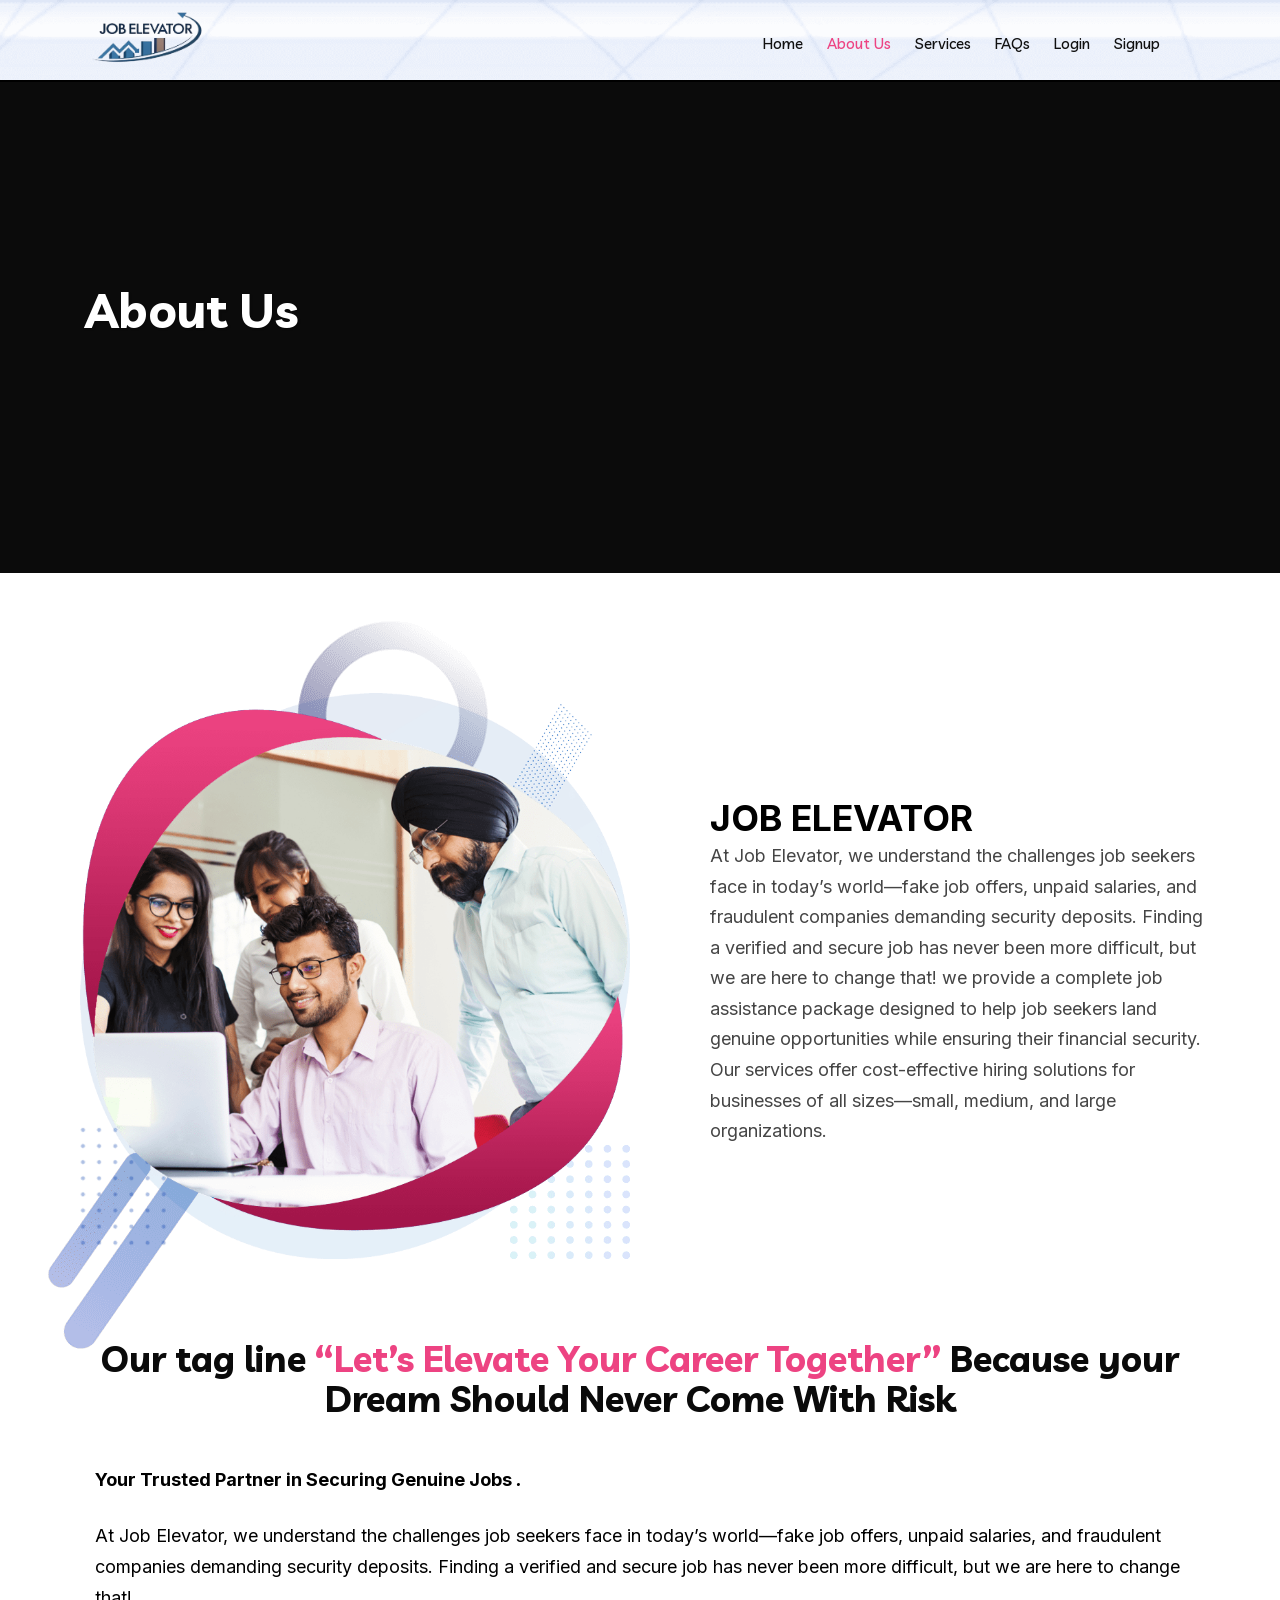
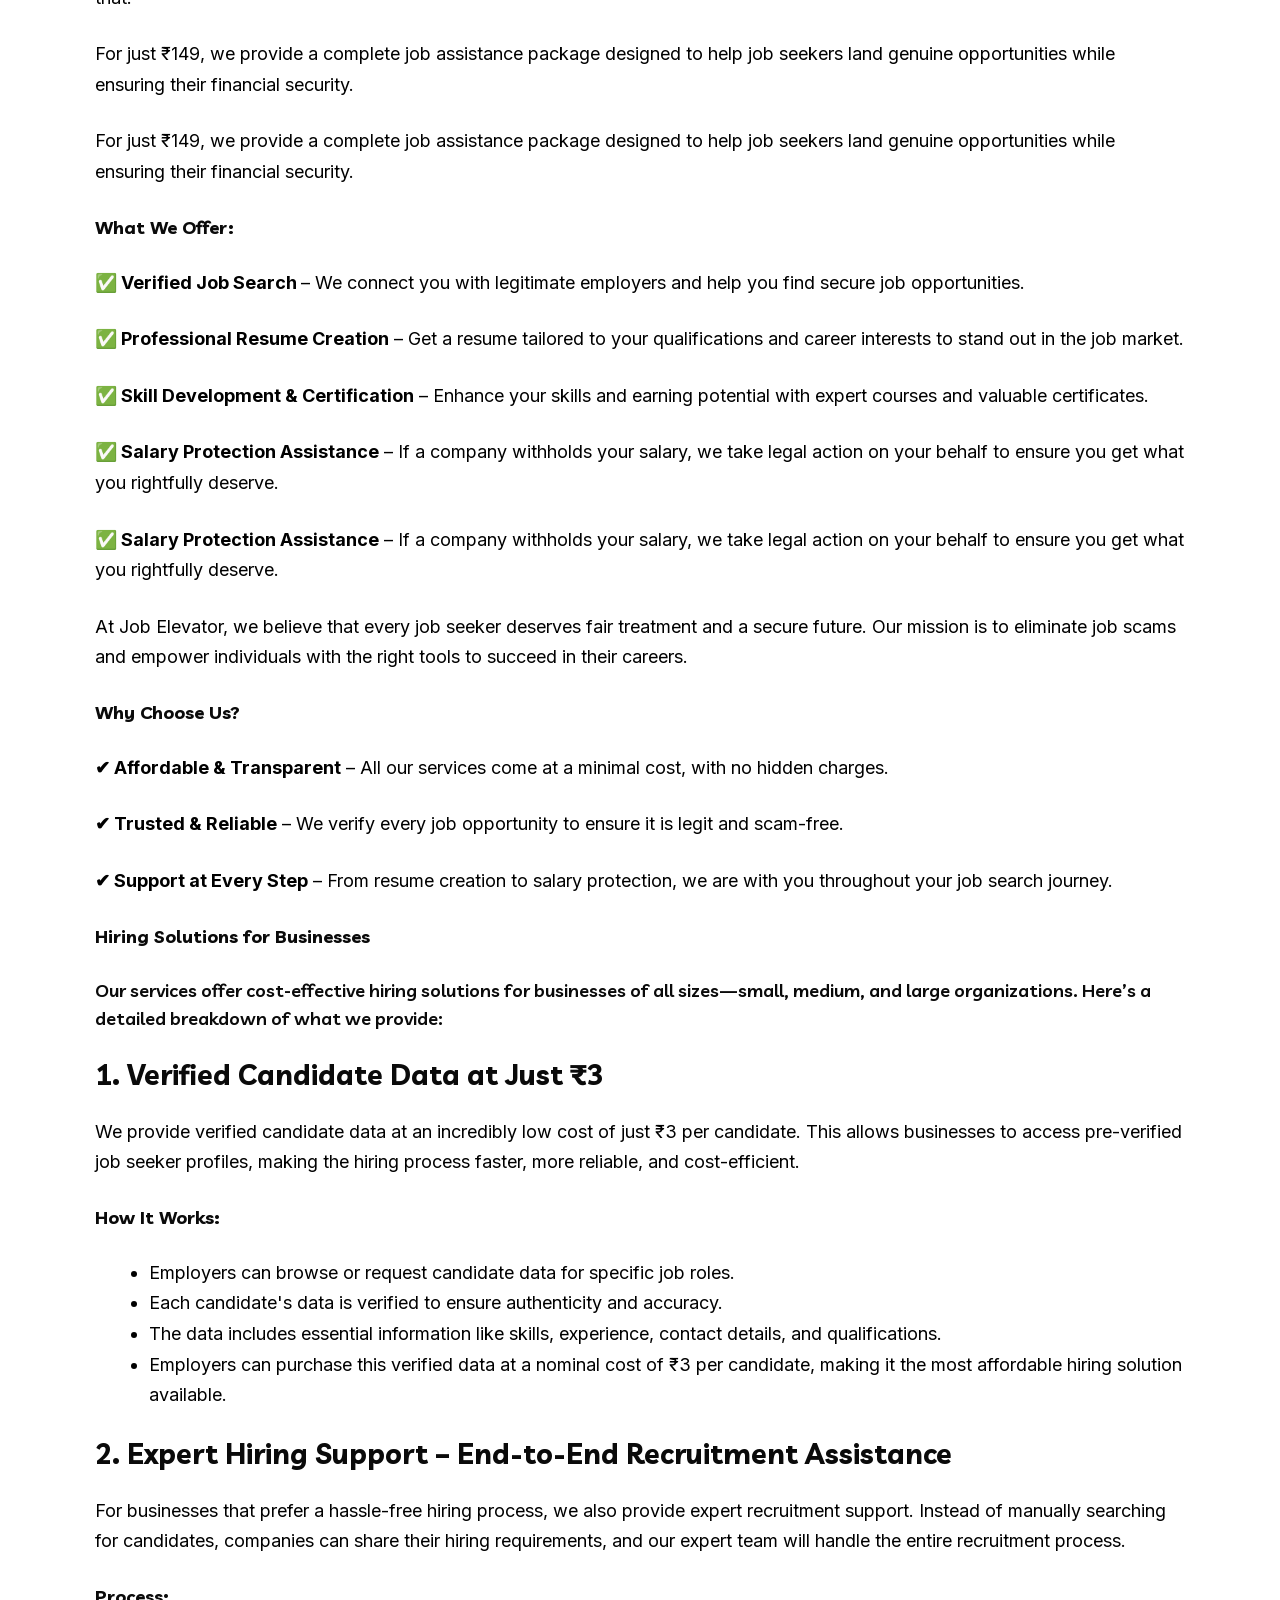
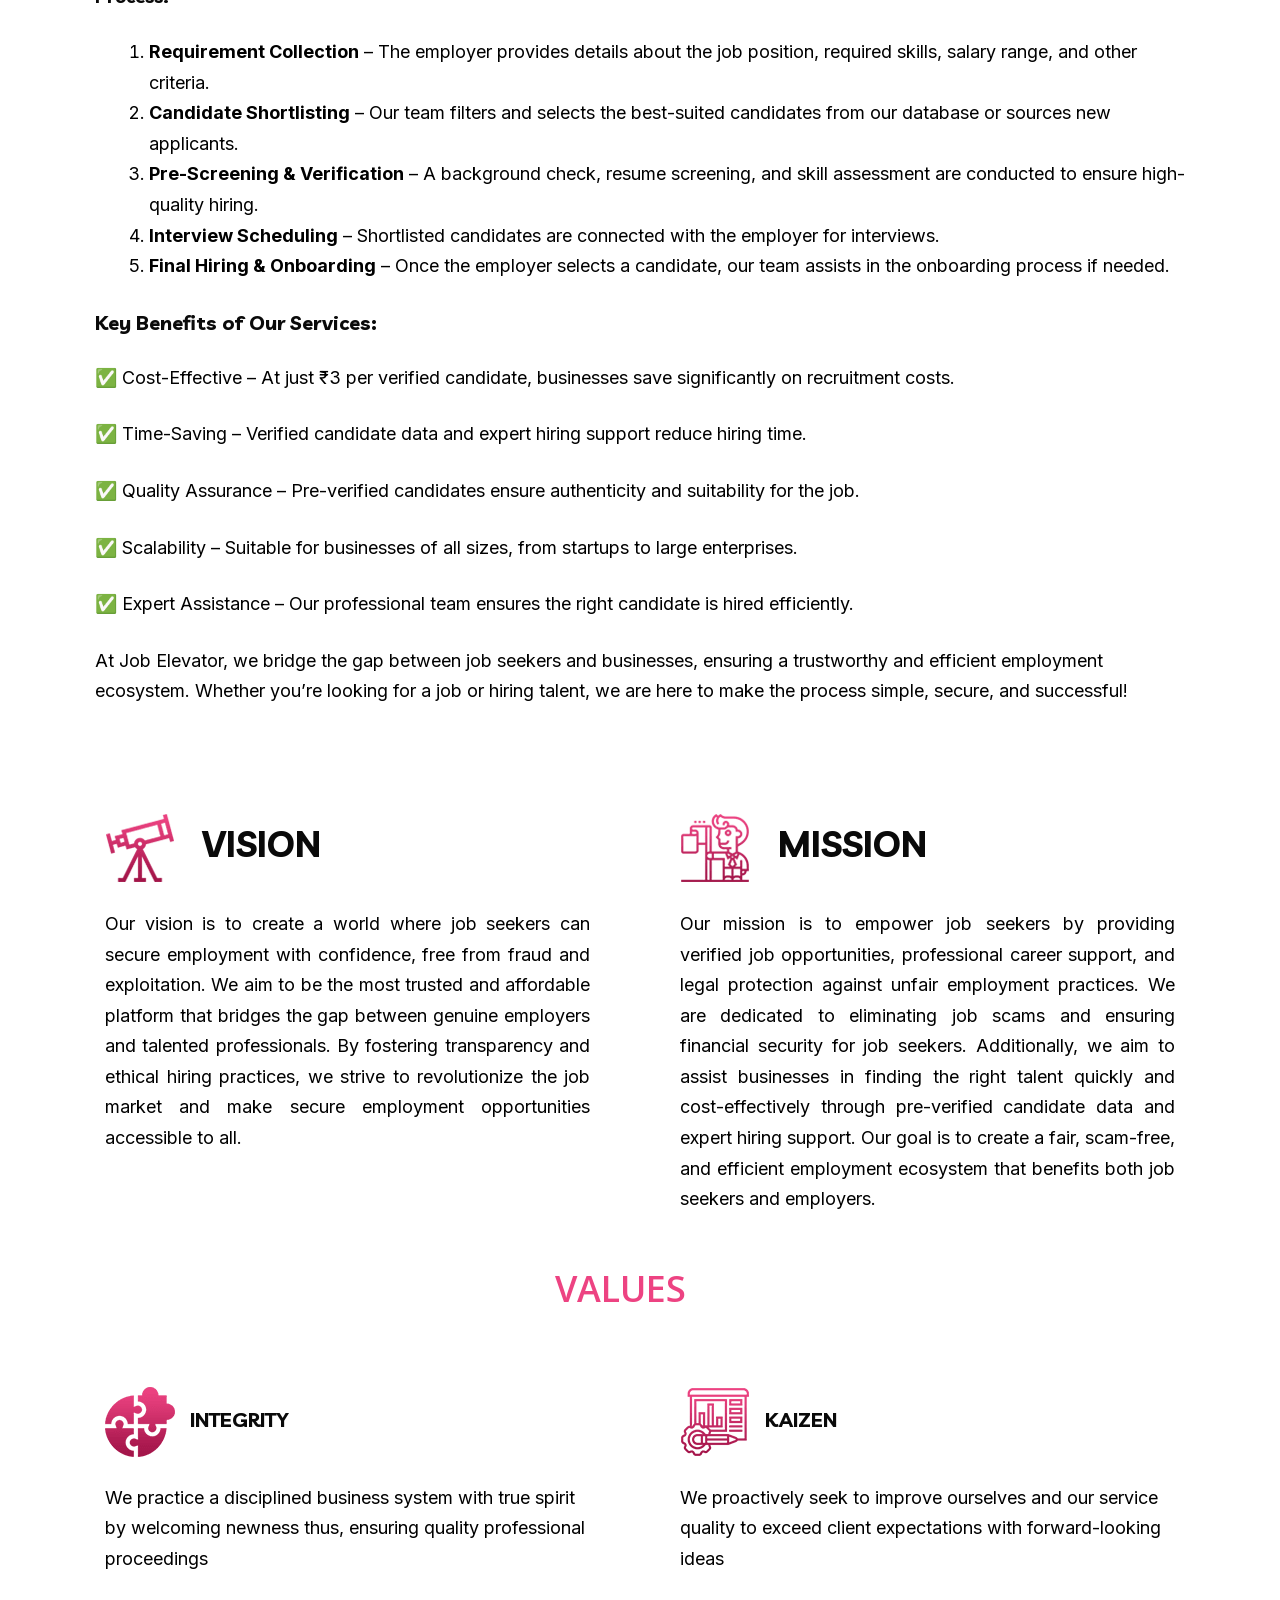
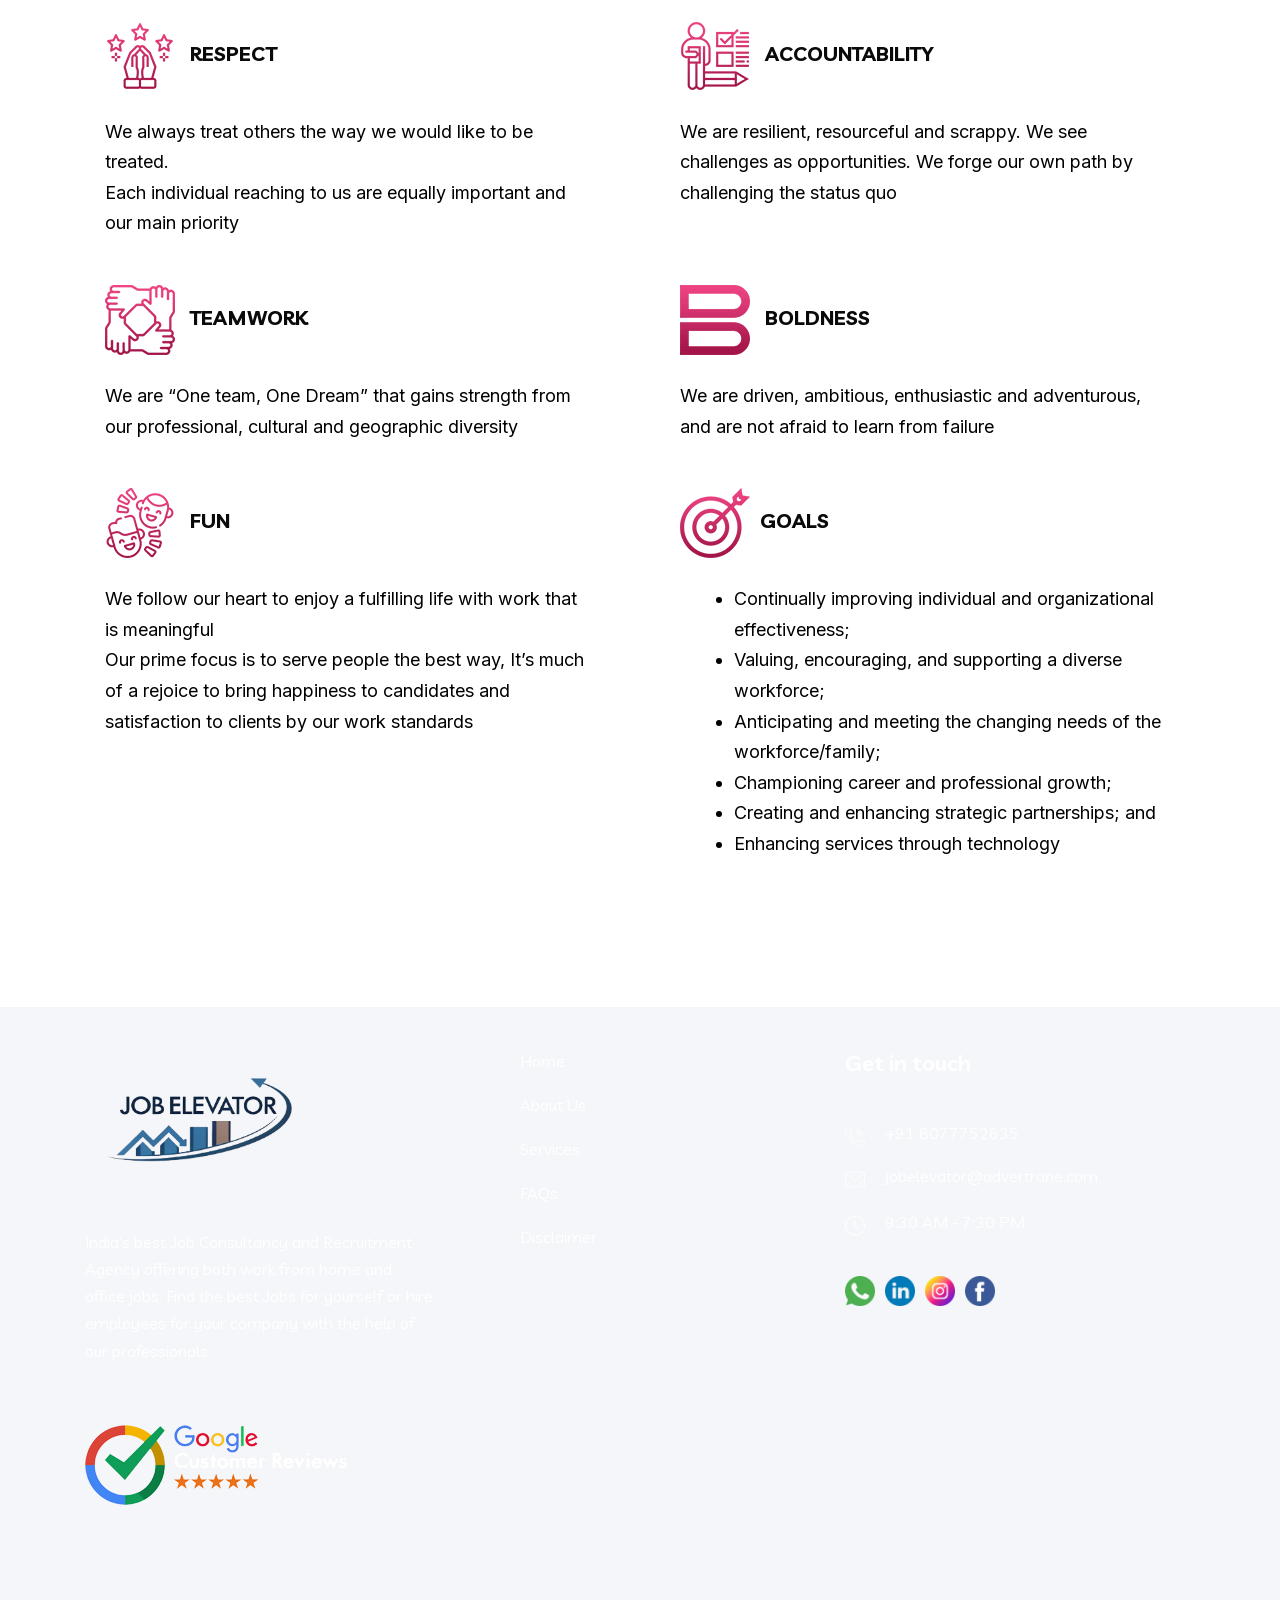
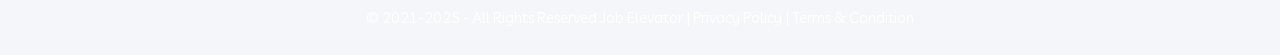
==== commit 5b251e43: "login**" ====
--- a/about.html
+++ b/about.html
@@ -54,7 +54,7 @@
 var elementorFrontendConfig = {"environmentMode":{"edit":false,"wpPreview":false,"isScriptDebug":false},"i18n":{"shareOnFacebook":"Share on Facebook","shareOnTwitter":"Share on Twitter","pinIt":"Pin it","download":"Download","downloadImage":"Download image","fullscreen":"Fullscreen","zoom":"Zoom","share":"Share","playVideo":"Play Video","previous":"Previous","next":"Next","close":"Close","a11yCarouselWrapperAriaLabel":"Carousel | Horizontal scrolling: Arrow Left & Right","a11yCarouselPrevSlideMessage":"Previous slide","a11yCarouselNextSlideMessage":"Next slide","a11yCarouselFirstSlideMessage":"This is the first slide","a11yCarouselLastSlideMessage":"This is the last slide","a11yCarouselPaginationBulletMessage":"Go to slide"},"is_rtl":false,"breakpoints":{"xs":0,"sm":480,"md":768,"lg":1025,"xl":1440,"xxl":1600},"responsive":{"breakpoints":{"mobile":{"label":"Mobile Portrait","value":767,"default_value":767,"direction":"max","is_enabled":true},"mobile_extra":{"label":"Mobile Landscape","value":880,"default_value":880,"direction":"max","is_enabled":false},"tablet":{"label":"Tablet Portrait","value":1024,"default_value":1024,"direction":"max","is_enabled":true},"tablet_extra":{"label":"Tablet Landscape","value":1200,"default_value":1200,"direction":"max","is_enabled":false},"laptop":{"label":"Laptop","value":1366,"default_value":1366,"direction":"max","is_enabled":false},"widescreen":{"label":"Widescreen","value":2400,"default_value":2400,"direction":"min","is_enabled":false}},
 "hasCustomBreakpoints":false},"version":"3.25.11","is_static":false,"experimentalFeatures":{"additional_custom_breakpoints":true,"e_swiper_latest":true,"e_nested_atomic_repeaters":true,"e_optimized_control_loading":true,"e_onboarding":true,"e_css_smooth_scroll":true,"home_screen":true,"landing-pages":true,"nested-elements":true,"editor_v2":true,"link-in-bio":true,"floating-buttons":true},"urls":{"assets":"https:\/\/www.careercomfort.co.in\/wp-content\/plugins\/elementor\/assets\/","ajaxurl":"index.html","uploadUrl":"https:\/\/www.careercomfort.co.in\/wp-content\/uploads"},"nonces":{"floatingButtonsClickTracking":"a1f950dc1e"},"swiperClass":"swiper","settings":{"page":[],"editorPreferences":[]},"kit":{"active_breakpoints":["viewport_mobile","viewport_tablet"],"global_image_lightbox":"yes","lightbox_enable_counter":"yes","lightbox_enable_fullscreen":"yes","lightbox_enable_zoom":"yes","lightbox_enable_share":"yes","lightbox_title_src":"title","lightbox_description_src":"description"},"post":{"id":12164,"title":"About%20Us%20-%20Career%20Comfort","excerpt":"","featuredImage":false}};
 /* ]]> */
-</script><script>(function(e){"use strict";if(!e.loadCSS){e.loadCSS=function(){}}var t=loadCSS.relpreload={};t.support=function(){var t;try{t=e.document.createElement("link").relList.supports("preload")}catch(e){t=false}return function(){return t}}();t.bindMediaToggle=function(e){var t=e.media||"all";function a(){e.media=t}if(e.addEventListener){e.addEventListener("load",a)}else if(e.attachEvent){e.attachEvent("onload",a)}setTimeout(function(){e.rel="stylesheet";e.media="only x"});setTimeout(a,3e3)};t.poly=function(){if(t.support()){return}var a=e.document.getElementsByTagName("link");for(var n=0;n<a.length;n++){var o=a[n];if(o.rel==="preload"&&o.getAttribute("as")==="style"&&!o.getAttribute("data-loadcss")){o.setAttribute("data-loadcss",true);t.bindMediaToggle(o)}}};if(!t.support()){t.poly();var a=e.setInterval(t.poly,500);if(e.addEventListener){e.addEventListener("load",function(){t.poly();e.clearInterval(a)})}else if(e.attachEvent){e.attachEvent("onload",function(){t.poly();e.clearInterval(a)})}}if(typeof exports!=="undefined"){exports.loadCSS=loadCSS}else{e.loadCSS=loadCSS}})(typeof global!=="undefined"?global:this);</script><script nitro-exclude>(function(){const e=document.createElement("link");if(!(e.relList&&e.relList.supports&&e.relList.supports("prefetch"))){return}let t=document.cookie.includes("9d63262f59cd9b3378f01392c");let n={initNP_PPL:function(){if(window.NP_PPL!==undefined)return;window.NP_PPL={prefetches:[],lcpEvents:[],other:[]}},logPrefetch:function(e,n,r){let o=JSON.parse(window.sessionStorage.getItem("nitro_prefetched_urls"));if(o===null)o={};if(o[e]===undefined){o[e]={type:n,initiator:r};window.sessionStorage.setItem("nitro_prefetched_urls",JSON.stringify(o))}if(!t)return;window.NP_PPL.prefetches.push({url:e,type:n,initiator:r,timestamp:performance.now()})},logLcpEvent:function(e,n=null){if(!t)return;window.NP_PPL.lcpEvents.push({message:e,data:n,timestamp:performance.now()})},logOther:function(e,n=null){if(!t)return;window.NP_PPL.other.push({message:e,data:n,timestamp:performance.now()})}};if(t){n.initNP_PPL()}let r=0;const o=300;let l=".careercomfort.co.in";let c=new RegExp(l+"$");function a(){return performance.now()-r>o}function u(){let e;let t=performance.now();const r={capture:true,passive:true};document.addEventListener("touchstart",o,r);document.addEventListener("mouseover",l,r);function o(e){t=performance.now();const n=e.target.closest("a");if(!n||!s(n)){return}g(n.href,"TOUCH")}function l(r){n.logOther("mouseoverListener() called",r);if(performance.now()-t<1111){return}const o=r.target.closest("a");if(!o||!s(o)){return}o.addEventListener("mouseout",c,{passive:true});e=setTimeout(function(){n.logOther("mouseoverTimer CALLBACK called",r);g(o.href,"HOVER");e=undefined},85)}function c(t){if(t.relatedTarget&&t.target.closest("a")==t.relatedTarget.closest("a")){return}if(e){clearTimeout(e);e=undefined}}}function f(){if(!PerformanceObserver.supportedEntryTypes.includes("largest-contentful-paint")){n.logLcpEvent("PerformanceObserver does not support LCP events in this browser.");return}let e=new PerformanceObserver(e=>{n.logLcpEvent("LCP_DETECTED",e.getEntries().at(-1).element);C=e.getEntries().at(-1).element});let t=function(e){k=window.requestIdleCallback(O);window.removeEventListener("load",t)};I.forEach(e=>{window.addEventListener(e,P,{once:true})});e.observe({type:"largest-contentful-paint",buffered:true});window.addEventListener("load",t)}function s(e){if(!e){n.logOther("Link Not Prefetchable: empty link element.",e);return false}if(!e.href){n.logOther("Link Not Prefetchable: empty href attribute.",e);return false}let t=e.href;let r=null;try{r=new URL(t)}catch(t){n.logOther("Link Not Prefetchable: "+t,e);return false}let o="."+r.hostname.replace("www.","");if(!["http:","https:"].includes(e.protocol)){n.logOther("Link Not Prefetchable: missing protocol in the URL.",e);return false}if(e.protocol=="http:"&&location.protocol=="https:"){n.logOther("Link Not Prefetchable: URL is HTTP but the current page is HTTPS.",e);return false}if(e.getAttribute("href").charAt(0)=="#"||e.hash&&e.pathname+e.search==location.pathname+location.search){n.logOther("Link Not Prefetchable: URL is the current location but with a hash.",e);return false}if(c.exec(o)===null){n.logOther("Link Not Prefetchable: Different domain.",e);return false}for(i=0;i<x.length;i++){if(t.match(x[i])!==null){n.logOther("Link Not Prefetchable: Excluded URL "+t+".",{link:e,regex:x[i]});return false}}return true}function p(){let e=navigator.connection;if(!e){return false}if(e.saveData){n.logOther("Data Saving Mode detected.");return true}return false}function d(){if(M!==null){return M}M=p();return M}if(!window.requestIdleCallback){window.requestIdleCallback=function(e,t){var t=t||{};var n=1;var r=t.timeout||n;var o=performance.now();return setTimeout(function(){e({get didTimeout(){return t.timeout?false:performance.now()-o-n>r},timeRemaining:function(){return Math.max(0,n+(performance.now()-o))}})},n)}}if(!window.cancelIdleCallback){window.cancelIdleCallback=function(e){clearTimeout(e)}}let h=function(e,t){n.logLcpEvent("MUTATION_DETECTED",e);clearTimeout(R);R=setTimeout(T,500,e)};let m=function(){return window.NavAI!==undefined};let g=function(e,t="",o=false){if(b.indexOf(e)>-1){n.logOther("Prefetch skipped: URL is already prefetched.",e);return}if(b.length>15){n.logOther("Prefetch skipped: Maximum prefetches threshold reached.");return}if(!o&&!a()){n.logOther("Prefetch skipped: on cooldown",e);return}if(d()){n.logOther("Prefetch skipped: limited connection",e);return}if(m()){n.logOther("Prefetch skipped: NavAI is present",e);return}let l="prefetch";if(HTMLScriptElement.supports&&HTMLScriptElement.supports("speculationrules")){l=Math.floor(Math.random()*2)===1?"prefetch":"prerender";if(l==="prefetch"){L(e)}if(l==="prerender"){E(e)}}else{L(e)}b.push(e);r=performance.now();n.logPrefetch(e,l,t);return true};function L(e){const t=document.createElement("link");t.rel="prefetch";t.setAttribute("nitro-exclude",true);t.type="text/html";t.href=e;document.head.appendChild(t)}function E(e){let t={prerender:[{source:"list",urls:[e]}]};let n=document.createElement("script");n.type="speculationrules";n.textContent=JSON.stringify(t);document.body.appendChild(n)}function w(e){let t=document.querySelector("body");while(e!=t){if(v(e)){e=e.parentElement;n.logOther("Skipping LCP container level: Inside a <nav> element.",e);continue}let t=Array.from(e.querySelectorAll("a"));n.logOther("filtering links...",t);t=t.filter(t=>{if(v(t)){n.logOther("Skipping link: Inside a <nav> element.",e);return false}return s(t)});if(t.length>0)return[t,e];e=e.parentElement}return[[],null]}function v(e){return e.closest("nav")!==null||e.nodeName=="NAV"}function P(e){S=true;if(y&&!U){_()}}function O(e){y=true;if(S&&!U){if(_()){window.cancelIdleCallback(k)}else{A++;if(A>2){window.cancelIdleCallback(k);n.logLcpEvent("IDLE_CALLBACK_CANCELLED")};}}}function _(){if(C==null){n.logLcpEvent("doLcpPrefetching_CALLBACK_CALLED_WITHOUT_LCP_ELEMENT");return false}let e=[];[e,N]=w(C);if(e.length==0){n.logLcpEvent("NO_LINKS_FOUND");return false}if(e.length>0){g(e[0].href,"LCP",!U);U=true}D.observe(N,{subtree:true,childList:true,attributes:true});n.logLcpEvent("MUTATION_OBSERVER_REGISTERED");window.cancelIdleCallback(k);n.logLcpEvent("IDLE_CALLBACK_CANCELLED")};function T(e){n.logLcpEvent("MUTATION_RESCAN_TRIGGERED",e);let t=w(N)[0];if(t.length>0){g(t[0].href,"LCP_MUTATION")}}let b=[];let C=null;let N=null;let k=0;let A=0;let I=["mousemove","click","keydown","touchmove","touchstart"];let S=false;let y=false;const D=new MutationObserver(h);let R=0;let U=false;let M=null;let x=JSON.parse(atob("W10="));if(Object.prototype.toString.call(x)==="[object Object]"){n.logOther("EXCLUDES_AS_OBJECT",x);let e=[];for(const t in x){e.push(x[t])}x=e}x=x.map(e=>new RegExp(e));if(navigator.connection){navigator.connection.onchange=function(e,t){M=null;n.logOther("Connection changed",{effectiveType:navigator.connection.effectiveType,rtt:navigator.connection.rtt,downlink:navigator.connection.downlink,saveData:navigator.connection.saveData})}}f();u()})();</script><script nitro-exclude>(()=>{window.NitroPack=window.NitroPack||{coreVersion:"9429066",isCounted:!1};let e=document.createElement("script");if(e.src="https://nitroscripts.com/CBnPWTxXvlQldqPwhUtLUzGDtuHrPyuF",e.async=!0,e.id="nitro-script",document.head.appendChild(e),!window.NitroPack.isCounted){window.NitroPack.isCounted=!0;let t=()=>{navigator.sendBeacon("https://to.getnitropack.com/p",JSON.stringify({siteId:"CBnPWTxXvlQldqPwhUtLUzGDtuHrPyuF",url:window.location.href,isOptimized:!!window.IS_NITROPACK,coreVersion:"9429066",missReason:window.NPTelemetryMetadata?.missReason||"",pageType:window.NPTelemetryMetadata?.pageType||"",isEligibleForOptimization:!!window.NPTelemetryMetadata?.isEligibleForOptimization}))};(()=>{let e=()=>new Promise(e=>{"complete"===document.readyState?e():window.addEventListener("load",e)}),i=()=>new Promise(e=>{document.prerendering?document.addEventListener("prerenderingchange",e,{once:!0}):e()}),a=async()=>{await i(),await e(),t()};a()})(),window.addEventListener("pageshow",e=>{if(e.persisted){let i=document.prerendering||self.performance?.getEntriesByType?.("navigation")[0]?.activationStart>0;"visible"!==document.visibilityState||i||t()}})}})();</script></head> <body class="page-template-default page page-id-12164 wp-custom-logo elementor-default elementor-kit-6 elementor-page elementor-page-12164"><script>(function(){if(typeof NPSH!=="undefined"&&NPSH.isScrolled()){setTimeout(()=>{document.body.classList.remove("nitro-cover")},1e3);document.body.classList.add("nitro-cover");window.addEventListener("load",function(){document.body.classList.remove("nitro-cover")})}})();</script>   <div id="page" class="site"> <nav class="menu-wrap-off nav-container nav menu-ofcn"> <div class="inner-offcan nitro-lazy"> <div class="nav-link-container"> <a href='#' class="nav-menu-link close-button" id="close-button2"> <span class="dot1"></span> <span class="dot2 nitro-lazy"></span> <span class="dot3"></span> <span class="dot4"></span> <span class="dot5"></span> <span class="dot6"></span> <span class="dot7"></span> <span class="dot8"></span> <span class="dot9"></span> </a> </div> <div class="sidenav offcanvas-icon"> <div id="mobile_menu" class="rs-offcanvas-inner-left"> <div class="widget widget_nav_menu mobile-menus"> <div class="menu-primary-menu-container"><ul id="primary-menu-single1" class="menu"><li id="menu-item-21468" class="menu-item menu-item-type-post_type menu-item-object-page menu-item-home menu-item-21468"><a href="index.html" class="nitro-lazy">Home</a></li> <li id="menu-item-21469" class="menu-item menu-item-type-post_type menu-item-object-page current-menu-item page_item page-item-12164 current_page_item menu-item-21469 nitro-lazy"><a href="about.html" aria-current="page">About Us</a></li> <li id="menu-item-21470" class="menu-item menu-item-type-post_type menu-item-object-page menu-item-21470"><a href="all-services.html">Services</a></li>  <li id="menu-item-21473" class="menu-item menu-item-type-post_type menu-item-object-page menu-item-21473"><a href="faqs.html">FAQs</a></li> </ul></div> </div> </div> <div class="mobile-topnars"> <div class="mobile-topnar"> </div> </div> </div> </div> </nav>  <div class="responsive-menus"><nav class="nav-container mobile-menu-container mobile-menus menu-wrap-off fdgdgfdg"> <ul class="sidenav"> <li class='nav-link-container'> <a href='#' class="nav-menu-link close-button"> <span class="hamburger1"></span> <span class="hamburger3"></span> </a> </li> <li> <div class="menu-primary-menu-container"><ul id="primary-menu-single2" class="menu"><li class="menu-item menu-item-type-post_type menu-item-object-page menu-item-home menu-item-21468"><a href="index.html">Home</a></li> <li class="menu-item menu-item-type-post_type menu-item-object-page current-menu-item page_item page-item-12164 current_page_item menu-item-21469"><a href="about.html" aria-current="page">About Us</a></li> <li class="menu-item menu-item-type-post_type menu-item-object-page menu-item-21470"><a href="all-services.html">Services</a></li> <li class="menu-item menu-item-type-post_type menu-item-object-page menu-item-21473"><a href="faqs.html">FAQs</a></li>  </ul></div> </li> </ul> <div class="social-icon-responsive"> </div> </nav></div>  <header id="rs-header" class="single-header header-style1 mainsmenu  "> <div class="header-inner ">    <div class="menu-area menu_type_ nitro-lazy"> <div class="container"> <div class="row-table"> <div class="col-cell header-logo"> <div class="logo-area"> <a href="index.html" rel="home"><img style="max-height:80px;" alt="Job Elevator" nitro-lazy-src="CBnPWTxXvlQldqPwhUtLUzGDtuHrPyuF/assets/images/optimized/rev-1b4aa66/careercomfort.co.in/wp-content/uploads/2022/04/logo-1.png" class="nitro-lazy" decoding="async" nitro-lazy-empty id="MTkwOToyMDk=-1" src="[data-uri]" /></a> </div> <div class="logo-area sticky-logo"> <a href="index.html" rel="home"><img style="max-height:25px;" alt="Job Elevator" nitro-lazy-src="CBnPWTxXvlQldqPwhUtLUzGDtuHrPyuF/assets/images/optimized/rev-1b4aa66/careercomfort.co.in/wp-content/uploads/2022/02/CC-logo-new.png" class="nitro-lazy" decoding="async" nitro-lazy-empty id="MTkxMzoyMDI=-1" src="[data-uri]" /></a> </div> </div> <div class="col-cell menu-responsive"> <nav class="nav navbar"> <div class="navbar-menu"> <div class="menu-primary-menu-container"><ul id="primary-menu-single" class="menu"><li class="menu-item menu-item-type-post_type menu-item-object-page menu-item-home menu-item-21468"><a href="index.html">Home</a></li> <li class="menu-item menu-item-type-post_type menu-item-object-page current-menu-item page_item page-item-12164 current_page_item menu-item-21469"><a href="about.html" aria-current="page">About Us</a></li> <li class="menu-item menu-item-type-post_type menu-item-object-page menu-item-21470"><a href="all-services.html">Services</a></li> <li class="menu-item menu-item-type-post_type menu-item-object-page menu-item-21473"><a href="faqs.html">FAQs</a></li>  </ul></div> </div> </nav> </div> <div class="col-cell header-quote"> <div class="sidebarmenu-area text-right mobilehum"> <ul class="offcanvas-icon"> <li class="nav-link-container"> <a href='#' class="nav-menu-link menu-button"> <span class="dot1"></span> <span class="dot2"></span> <span class="dot3"></span> <span class="dot4"></span> <span class="dot5"></span> <span class="dot6"></span> <span class="dot7"></span> <span class="dot8"></span> <span class="dot9"></span> </a> </li> </ul> </div> </div> </div> </div> </div>  </div>  <div class="rs-breadcrumbs"> <div style="background-image:url(&quot;[data-uri]&quot;);" class="breadcrumbs-single nitro-lazy" nitro-lazy-bg="https://cdn-ikplgid.nitrocdn.com/CBnPWTxXvlQldqPwhUtLUzGDtuHrPyuF/assets/images/optimized/rev-1b4aa66/careercomfort.co.in/wp-content/uploads/2021/12/breadcrumbs-about-page.jpg"> <div class="container"> <div class="row"> <div class="col-md-12 text-center"> <div class="breadcrumbs-inner bread-"> <h1 class="page-title"> About Us </h1> <div class="breadcrumbs-title">  <span property="itemListElement" typeof="ListItem"><a property="item" typeof="WebPage" title="Go to Job Elevator." href="index.html" class="home"><span property="name">Job Elevator</span></a><meta property="position" content="1" /></span> &gt; <span property="itemListElement" typeof="ListItem"><span property="name" class="post post-page current-item">About Us</span><meta property="url" content="https://www.careercomfort.co.in/about/" /><meta property="position" content="2" /></span></div> </div> </div> </div> </div> </div> </div> </header>  <div class="main-contain offcontents"> <div class="container"> <div id="content" class="site-content"> <div class="row padding-"> <div class="col-lg-12 "> <article id="post-12164" class="post-12164 page type-page status-publish hentry"> <div class="entry-content"> <div data-elementor-type="wp-page" data-elementor-id="12164" class="elementor elementor-12164"> <section data-id="b3a7298" data-element_type="section" class="has_ma_el_bg_slider elementor-section elementor-top-section elementor-element elementor-element-b3a7298 elementor-section-full_width elementor-section-stretched elementor-section-height-default elementor-section-height-default jltma-glass-effect-no nitro-stretch" data-settings='{"stretch_section":"section-stretched","background_background":"classic"}' style=""> <div class="elementor-container elementor-column-gap-default"> <div class="has_ma_el_bg_slider elementor-column elementor-col-100 elementor-top-column elementor-element elementor-element-5fcc27b jltma-glass-effect-no" data-id="5fcc27b" data-element_type="column"> <div class="elementor-widget-wrap elementor-element-populated"> <section class="has_ma_el_bg_slider elementor-section elementor-inner-section elementor-element elementor-element-f68885f elementor-section-content-middle elementor-section-boxed elementor-section-height-default elementor-section-height-default jltma-glass-effect-no" data-id="f68885f" data-element_type="section"> <div class="elementor-container elementor-column-gap-default"> <div class="has_ma_el_bg_slider elementor-column elementor-col-50 elementor-inner-column elementor-element elementor-element-c2c1fb8 jltma-glass-effect-no" data-id="c2c1fb8" data-element_type="column"> <div class="elementor-widget-wrap elementor-element-populated nitro-lazy"> <div class="elementor-element elementor-element-47a4f34 jltma-glass-effect-no elementor-invisible elementor-widget elementor-widget-rs-image-shabe-animation-effect nitro-lazy" data-id="47a4f34" data-element_type="widget" data-widget_type="rs-image-shabe-animation-effect.default" nitro-elementor-animation="animated fadeInLeft"> <div class="elementor-widget-container"> <div class="rs-animation-shape-image"> <div class="pattern"> <img alt="image" nitro-lazy-src="CBnPWTxXvlQldqPwhUtLUzGDtuHrPyuF/assets/images/optimized/rev-1b4aa66/keenitsolutions.com/products/wordpress/braintech/wp-content/uploads/2020/11/about-effect-1.png" class="scale2 nitro-lazy" decoding="async" nitro-lazy-empty id="MjAwMDoxNzk=-1" src="[data-uri]" /> </div> <div class="middle-image"> <img alt="image" nitro-lazy-src="CBnPWTxXvlQldqPwhUtLUzGDtuHrPyuF/assets/images/optimized/rev-1b4aa66/careercomfort.co.in/wp-content/uploads/2021/10/about-new-img.png" class="nitro-lazy" decoding="async" nitro-lazy-empty id="MjAwNToxMzg=-1" src="[data-uri]" /> </div> <div class="shape"> <img alt="image" nitro-lazy-src="CBnPWTxXvlQldqPwhUtLUzGDtuHrPyuF/assets/images/optimized/rev-1b4aa66/keenitsolutions.com/products/wordpress/braintech/wp-content/uploads/2020/12/dotted-3.png" class="dance nitro-lazy" decoding="async" nitro-lazy-empty id="MjAxMDoxNzI=-1" src="[data-uri]" /> </div> </div> </div> </div> </div> </div> <div class="has_ma_el_bg_slider elementor-column elementor-col-50 elementor-inner-column elementor-element elementor-element-cc40be7 jltma-glass-effect-no" data-id="cc40be7" data-element_type="column"> <div class="elementor-widget-wrap elementor-element-populated"> <div class="elementor-element elementor-element-dc07ccc jltma-glass-effect-no elementor-widget elementor-widget-rs-heading" data-id="dc07ccc" data-element_type="widget" data-widget_type="rs-heading.default"> <div class="elementor-widget-container nitro-lazy"> <div class="rs-heading style16  "> <div class="title-inner"> <h2 class="title"><span class="watermark"></span>JOB ELEVATOR</h2> </div> <div class="description"> <p>At Job Elevator, we understand the challenges job seekers face in today’s world—fake job offers, unpaid salaries, and fraudulent companies demanding security deposits. Finding a verified and secure job has never been more difficult, but we are here to change that! we provide a complete job assistance package designed to help job seekers land genuine opportunities while ensuring their financial security. Our services offer cost-effective hiring solutions for businesses of all sizes—small, medium, and large organizations.  </p> </div> </div> </div> </div> </div> </div> </div> </section> </div> </div> </div> </section> <section class="has_ma_el_bg_slider elementor-section elementor-top-section elementor-element elementor-element-f960990 elementor-section-boxed elementor-section-height-default elementor-section-height-default jltma-glass-effect-no" data-id="f960990" data-element_type="section"> <div class="elementor-container elementor-column-gap-default"> <div class="has_ma_el_bg_slider elementor-column elementor-col-100 elementor-top-column elementor-element elementor-element-160091a frtxtjst jltma-glass-effect-no" data-id="160091a" data-element_type="column"> <div class="elementor-widget-wrap elementor-element-populated"> <div class="elementor-element elementor-element-bacaae2 jltma-glass-effect-no elementor-invisible elementor-widget elementor-widget-text-editor nitro-lazy" data-id="bacaae2" data-element_type="widget" data-widget_type="text-editor.default" nitro-elementor-animation="animated bounceInUp"> <div class="elementor-widget-container"> <h2>Our tag line <span style="color:#ed4382;">&#8220;Let’s Elevate Your Career Together&#8221;</span> Because  your Dream Should Never Come With Risk</h2> </div> </div> <div class="elementor-element elementor-element-de7e65a jltma-glass-effect-no elementor-widget elementor-widget-text-editor" data-id="de7e65a" data-element_type="widget" data-widget_type="text-editor.default"> <div class="elementor-widget-container"> <p><strong>Your Trusted Partner in Securing Genuine Jobs
+</script><script>(function(e){"use strict";if(!e.loadCSS){e.loadCSS=function(){}}var t=loadCSS.relpreload={};t.support=function(){var t;try{t=e.document.createElement("link").relList.supports("preload")}catch(e){t=false}return function(){return t}}();t.bindMediaToggle=function(e){var t=e.media||"all";function a(){e.media=t}if(e.addEventListener){e.addEventListener("load",a)}else if(e.attachEvent){e.attachEvent("onload",a)}setTimeout(function(){e.rel="stylesheet";e.media="only x"});setTimeout(a,3e3)};t.poly=function(){if(t.support()){return}var a=e.document.getElementsByTagName("link");for(var n=0;n<a.length;n++){var o=a[n];if(o.rel==="preload"&&o.getAttribute("as")==="style"&&!o.getAttribute("data-loadcss")){o.setAttribute("data-loadcss",true);t.bindMediaToggle(o)}}};if(!t.support()){t.poly();var a=e.setInterval(t.poly,500);if(e.addEventListener){e.addEventListener("load",function(){t.poly();e.clearInterval(a)})}else if(e.attachEvent){e.attachEvent("onload",function(){t.poly();e.clearInterval(a)})}}if(typeof exports!=="undefined"){exports.loadCSS=loadCSS}else{e.loadCSS=loadCSS}})(typeof global!=="undefined"?global:this);</script><script nitro-exclude>(function(){const e=document.createElement("link");if(!(e.relList&&e.relList.supports&&e.relList.supports("prefetch"))){return}let t=document.cookie.includes("9d63262f59cd9b3378f01392c");let n={initNP_PPL:function(){if(window.NP_PPL!==undefined)return;window.NP_PPL={prefetches:[],lcpEvents:[],other:[]}},logPrefetch:function(e,n,r){let o=JSON.parse(window.sessionStorage.getItem("nitro_prefetched_urls"));if(o===null)o={};if(o[e]===undefined){o[e]={type:n,initiator:r};window.sessionStorage.setItem("nitro_prefetched_urls",JSON.stringify(o))}if(!t)return;window.NP_PPL.prefetches.push({url:e,type:n,initiator:r,timestamp:performance.now()})},logLcpEvent:function(e,n=null){if(!t)return;window.NP_PPL.lcpEvents.push({message:e,data:n,timestamp:performance.now()})},logOther:function(e,n=null){if(!t)return;window.NP_PPL.other.push({message:e,data:n,timestamp:performance.now()})}};if(t){n.initNP_PPL()}let r=0;const o=300;let l=".careercomfort.co.in";let c=new RegExp(l+"$");function a(){return performance.now()-r>o}function u(){let e;let t=performance.now();const r={capture:true,passive:true};document.addEventListener("touchstart",o,r);document.addEventListener("mouseover",l,r);function o(e){t=performance.now();const n=e.target.closest("a");if(!n||!s(n)){return}g(n.href,"TOUCH")}function l(r){n.logOther("mouseoverListener() called",r);if(performance.now()-t<1111){return}const o=r.target.closest("a");if(!o||!s(o)){return}o.addEventListener("mouseout",c,{passive:true});e=setTimeout(function(){n.logOther("mouseoverTimer CALLBACK called",r);g(o.href,"HOVER");e=undefined},85)}function c(t){if(t.relatedTarget&&t.target.closest("a")==t.relatedTarget.closest("a")){return}if(e){clearTimeout(e);e=undefined}}}function f(){if(!PerformanceObserver.supportedEntryTypes.includes("largest-contentful-paint")){n.logLcpEvent("PerformanceObserver does not support LCP events in this browser.");return}let e=new PerformanceObserver(e=>{n.logLcpEvent("LCP_DETECTED",e.getEntries().at(-1).element);C=e.getEntries().at(-1).element});let t=function(e){k=window.requestIdleCallback(O);window.removeEventListener("load",t)};I.forEach(e=>{window.addEventListener(e,P,{once:true})});e.observe({type:"largest-contentful-paint",buffered:true});window.addEventListener("load",t)}function s(e){if(!e){n.logOther("Link Not Prefetchable: empty link element.",e);return false}if(!e.href){n.logOther("Link Not Prefetchable: empty href attribute.",e);return false}let t=e.href;let r=null;try{r=new URL(t)}catch(t){n.logOther("Link Not Prefetchable: "+t,e);return false}let o="."+r.hostname.replace("www.","");if(!["http:","https:"].includes(e.protocol)){n.logOther("Link Not Prefetchable: missing protocol in the URL.",e);return false}if(e.protocol=="http:"&&location.protocol=="https:"){n.logOther("Link Not Prefetchable: URL is HTTP but the current page is HTTPS.",e);return false}if(e.getAttribute("href").charAt(0)=="#"||e.hash&&e.pathname+e.search==location.pathname+location.search){n.logOther("Link Not Prefetchable: URL is the current location but with a hash.",e);return false}if(c.exec(o)===null){n.logOther("Link Not Prefetchable: Different domain.",e);return false}for(i=0;i<x.length;i++){if(t.match(x[i])!==null){n.logOther("Link Not Prefetchable: Excluded URL "+t+".",{link:e,regex:x[i]});return false}}return true}function p(){let e=navigator.connection;if(!e){return false}if(e.saveData){n.logOther("Data Saving Mode detected.");return true}return false}function d(){if(M!==null){return M}M=p();return M}if(!window.requestIdleCallback){window.requestIdleCallback=function(e,t){var t=t||{};var n=1;var r=t.timeout||n;var o=performance.now();return setTimeout(function(){e({get didTimeout(){return t.timeout?false:performance.now()-o-n>r},timeRemaining:function(){return Math.max(0,n+(performance.now()-o))}})},n)}}if(!window.cancelIdleCallback){window.cancelIdleCallback=function(e){clearTimeout(e)}}let h=function(e,t){n.logLcpEvent("MUTATION_DETECTED",e);clearTimeout(R);R=setTimeout(T,500,e)};let m=function(){return window.NavAI!==undefined};let g=function(e,t="",o=false){if(b.indexOf(e)>-1){n.logOther("Prefetch skipped: URL is already prefetched.",e);return}if(b.length>15){n.logOther("Prefetch skipped: Maximum prefetches threshold reached.");return}if(!o&&!a()){n.logOther("Prefetch skipped: on cooldown",e);return}if(d()){n.logOther("Prefetch skipped: limited connection",e);return}if(m()){n.logOther("Prefetch skipped: NavAI is present",e);return}let l="prefetch";if(HTMLScriptElement.supports&&HTMLScriptElement.supports("speculationrules")){l=Math.floor(Math.random()*2)===1?"prefetch":"prerender";if(l==="prefetch"){L(e)}if(l==="prerender"){E(e)}}else{L(e)}b.push(e);r=performance.now();n.logPrefetch(e,l,t);return true};function L(e){const t=document.createElement("link");t.rel="prefetch";t.setAttribute("nitro-exclude",true);t.type="text/html";t.href=e;document.head.appendChild(t)}function E(e){let t={prerender:[{source:"list",urls:[e]}]};let n=document.createElement("script");n.type="speculationrules";n.textContent=JSON.stringify(t);document.body.appendChild(n)}function w(e){let t=document.querySelector("body");while(e!=t){if(v(e)){e=e.parentElement;n.logOther("Skipping LCP container level: Inside a <nav> element.",e);continue}let t=Array.from(e.querySelectorAll("a"));n.logOther("filtering links...",t);t=t.filter(t=>{if(v(t)){n.logOther("Skipping link: Inside a <nav> element.",e);return false}return s(t)});if(t.length>0)return[t,e];e=e.parentElement}return[[],null]}function v(e){return e.closest("nav")!==null||e.nodeName=="NAV"}function P(e){S=true;if(y&&!U){_()}}function O(e){y=true;if(S&&!U){if(_()){window.cancelIdleCallback(k)}else{A++;if(A>2){window.cancelIdleCallback(k);n.logLcpEvent("IDLE_CALLBACK_CANCELLED")};}}}function _(){if(C==null){n.logLcpEvent("doLcpPrefetching_CALLBACK_CALLED_WITHOUT_LCP_ELEMENT");return false}let e=[];[e,N]=w(C);if(e.length==0){n.logLcpEvent("NO_LINKS_FOUND");return false}if(e.length>0){g(e[0].href,"LCP",!U);U=true}D.observe(N,{subtree:true,childList:true,attributes:true});n.logLcpEvent("MUTATION_OBSERVER_REGISTERED");window.cancelIdleCallback(k);n.logLcpEvent("IDLE_CALLBACK_CANCELLED")};function T(e){n.logLcpEvent("MUTATION_RESCAN_TRIGGERED",e);let t=w(N)[0];if(t.length>0){g(t[0].href,"LCP_MUTATION")}}let b=[];let C=null;let N=null;let k=0;let A=0;let I=["mousemove","click","keydown","touchmove","touchstart"];let S=false;let y=false;const D=new MutationObserver(h);let R=0;let U=false;let M=null;let x=JSON.parse(atob("W10="));if(Object.prototype.toString.call(x)==="[object Object]"){n.logOther("EXCLUDES_AS_OBJECT",x);let e=[];for(const t in x){e.push(x[t])}x=e}x=x.map(e=>new RegExp(e));if(navigator.connection){navigator.connection.onchange=function(e,t){M=null;n.logOther("Connection changed",{effectiveType:navigator.connection.effectiveType,rtt:navigator.connection.rtt,downlink:navigator.connection.downlink,saveData:navigator.connection.saveData})}}f();u()})();</script><script nitro-exclude>(()=>{window.NitroPack=window.NitroPack||{coreVersion:"9429066",isCounted:!1};let e=document.createElement("script");if(e.src="https://nitroscripts.com/CBnPWTxXvlQldqPwhUtLUzGDtuHrPyuF",e.async=!0,e.id="nitro-script",document.head.appendChild(e),!window.NitroPack.isCounted){window.NitroPack.isCounted=!0;let t=()=>{navigator.sendBeacon("https://to.getnitropack.com/p",JSON.stringify({siteId:"CBnPWTxXvlQldqPwhUtLUzGDtuHrPyuF",url:window.location.href,isOptimized:!!window.IS_NITROPACK,coreVersion:"9429066",missReason:window.NPTelemetryMetadata?.missReason||"",pageType:window.NPTelemetryMetadata?.pageType||"",isEligibleForOptimization:!!window.NPTelemetryMetadata?.isEligibleForOptimization}))};(()=>{let e=()=>new Promise(e=>{"complete"===document.readyState?e():window.addEventListener("load",e)}),i=()=>new Promise(e=>{document.prerendering?document.addEventListener("prerenderingchange",e,{once:!0}):e()}),a=async()=>{await i(),await e(),t()};a()})(),window.addEventListener("pageshow",e=>{if(e.persisted){let i=document.prerendering||self.performance?.getEntriesByType?.("navigation")[0]?.activationStart>0;"visible"!==document.visibilityState||i||t()}})}})();</script></head> <body class="page-template-default page page-id-12164 wp-custom-logo elementor-default elementor-kit-6 elementor-page elementor-page-12164"><script>(function(){if(typeof NPSH!=="undefined"&&NPSH.isScrolled()){setTimeout(()=>{document.body.classList.remove("nitro-cover")},1e3);document.body.classList.add("nitro-cover");window.addEventListener("load",function(){document.body.classList.remove("nitro-cover")})}})();</script>   <div id="page" class="site"> <nav class="menu-wrap-off nav-container nav menu-ofcn"> <div class="inner-offcan nitro-lazy"> <div class="nav-link-container"> <a href='#' class="nav-menu-link close-button" id="close-button2"> <span class="dot1"></span> <span class="dot2 nitro-lazy"></span> <span class="dot3"></span> <span class="dot4"></span> <span class="dot5"></span> <span class="dot6"></span> <span class="dot7"></span> <span class="dot8"></span> <span class="dot9"></span> </a> </div> <div class="sidenav offcanvas-icon"> <div id="mobile_menu" class="rs-offcanvas-inner-left"> <div class="widget widget_nav_menu mobile-menus"> <div class="menu-primary-menu-container"><ul id="primary-menu-single1" class="menu"><li id="menu-item-21468" class="menu-item menu-item-type-post_type menu-item-object-page menu-item-home menu-item-21468"><a href="index.html" class="nitro-lazy">Home</a></li> <li id="menu-item-21469" class="menu-item menu-item-type-post_type menu-item-object-page current-menu-item page_item page-item-12164 current_page_item menu-item-21469 nitro-lazy"><a href="about.html" aria-current="page">About Us</a></li> <li id="menu-item-21470" class="menu-item menu-item-type-post_type menu-item-object-page menu-item-21470"><a href="all-services.html">Services</a></li>  <li id="menu-item-21473" class="menu-item menu-item-type-post_type menu-item-object-page menu-item-21473"><a href="faqs.html">FAQs</a></li> <li class="menu-item menu-item-type-post_type menu-item-object-page menu-item-21473"><a href="https://job.advertrone.com">Login</a></li> <li class="menu-item menu-item-type-post_type menu-item-object-page menu-item-21473"><a href="https://job.advertrone.com/signup">Signup</a></li>  </ul></div> </div> </div> <div class="mobile-topnars"> <div class="mobile-topnar"> </div> </div> </div> </div> </nav>  <div class="responsive-menus"><nav class="nav-container mobile-menu-container mobile-menus menu-wrap-off fdgdgfdg"> <ul class="sidenav"> <li class='nav-link-container'> <a href='#' class="nav-menu-link close-button"> <span class="hamburger1"></span> <span class="hamburger3"></span> </a> </li> <li> <div class="menu-primary-menu-container"><ul id="primary-menu-single2" class="menu"><li class="menu-item menu-item-type-post_type menu-item-object-page menu-item-home menu-item-21468"><a href="index.html">Home</a></li> <li class="menu-item menu-item-type-post_type menu-item-object-page current-menu-item page_item page-item-12164 current_page_item menu-item-21469"><a href="about.html" aria-current="page">About Us</a></li> <li class="menu-item menu-item-type-post_type menu-item-object-page menu-item-21470"><a href="all-services.html">Services</a></li> <li class="menu-item menu-item-type-post_type menu-item-object-page menu-item-21473"><a href="faqs.html">FAQs</a></li>  <li class="menu-item menu-item-type-post_type menu-item-object-page menu-item-21473"><a href="https://job.advertrone.com">Login</a></li> <li class="menu-item menu-item-type-post_type menu-item-object-page menu-item-21473"><a href="https://job.advertrone.com/signup">Signup</a></li>  </ul></div> </li> </ul> <div class="social-icon-responsive"> </div> </nav></div>  <header id="rs-header" class="single-header header-style1 mainsmenu  "> <div class="header-inner ">    <div class="menu-area menu_type_ nitro-lazy"> <div class="container"> <div class="row-table"> <div class="col-cell header-logo"> <div class="logo-area"> <a href="index.html" rel="home"><img style="max-height:80px;" alt="Job Elevator" nitro-lazy-src="CBnPWTxXvlQldqPwhUtLUzGDtuHrPyuF/assets/images/optimized/rev-1b4aa66/careercomfort.co.in/wp-content/uploads/2022/04/logo-1.png" class="nitro-lazy" decoding="async" nitro-lazy-empty id="MTkwOToyMDk=-1" src="[data-uri]" /></a> </div> <div class="logo-area sticky-logo"> <a href="index.html" rel="home"><img style="max-height:25px;" alt="Job Elevator" nitro-lazy-src="CBnPWTxXvlQldqPwhUtLUzGDtuHrPyuF/assets/images/optimized/rev-1b4aa66/careercomfort.co.in/wp-content/uploads/2022/02/CC-logo-new.png" class="nitro-lazy" decoding="async" nitro-lazy-empty id="MTkxMzoyMDI=-1" src="[data-uri]" /></a> </div> </div> <div class="col-cell menu-responsive"> <nav class="nav navbar"> <div class="navbar-menu"> <div class="menu-primary-menu-container"><ul id="primary-menu-single" class="menu"><li class="menu-item menu-item-type-post_type menu-item-object-page menu-item-home menu-item-21468"><a href="index.html">Home</a></li> <li class="menu-item menu-item-type-post_type menu-item-object-page current-menu-item page_item page-item-12164 current_page_item menu-item-21469"><a href="about.html" aria-current="page">About Us</a></li> <li class="menu-item menu-item-type-post_type menu-item-object-page menu-item-21470"><a href="all-services.html">Services</a></li> <li class="menu-item menu-item-type-post_type menu-item-object-page menu-item-21473"><a href="faqs.html">FAQs</a></li> <li class="menu-item menu-item-type-post_type menu-item-object-page menu-item-21473"><a href="https://job.advertrone.com">Login</a></li> <li class="menu-item menu-item-type-post_type menu-item-object-page menu-item-21473"><a href="https://job.advertrone.com/signup">Signup</a></li>    </ul></div> </div> </nav> </div> <div class="col-cell header-quote"> <div class="sidebarmenu-area text-right mobilehum"> <ul class="offcanvas-icon"> <li class="nav-link-container"> <a href='#' class="nav-menu-link menu-button"> <span class="dot1"></span> <span class="dot2"></span> <span class="dot3"></span> <span class="dot4"></span> <span class="dot5"></span> <span class="dot6"></span> <span class="dot7"></span> <span class="dot8"></span> <span class="dot9"></span> </a> </li> </ul> </div> </div> </div> </div> </div>  </div>  <div class="rs-breadcrumbs"> <div style="background-image:url(&quot;[data-uri]&quot;);" class="breadcrumbs-single nitro-lazy" nitro-lazy-bg="https://cdn-ikplgid.nitrocdn.com/CBnPWTxXvlQldqPwhUtLUzGDtuHrPyuF/assets/images/optimized/rev-1b4aa66/careercomfort.co.in/wp-content/uploads/2021/12/breadcrumbs-about-page.jpg"> <div class="container"> <div class="row"> <div class="col-md-12 text-center"> <div class="breadcrumbs-inner bread-"> <h1 class="page-title"> About Us </h1> <div class="breadcrumbs-title">  <span property="itemListElement" typeof="ListItem"><a property="item" typeof="WebPage" title="Go to Job Elevator." href="index.html" class="home"><span property="name">Job Elevator</span></a><meta property="position" content="1" /></span> &gt; <span property="itemListElement" typeof="ListItem"><span property="name" class="post post-page current-item">About Us</span><meta property="url" content="https://www.careercomfort.co.in/about/" /><meta property="position" content="2" /></span></div> </div> </div> </div> </div> </div> </div> </header>  <div class="main-contain offcontents"> <div class="container"> <div id="content" class="site-content"> <div class="row padding-"> <div class="col-lg-12 "> <article id="post-12164" class="post-12164 page type-page status-publish hentry"> <div class="entry-content"> <div data-elementor-type="wp-page" data-elementor-id="12164" class="elementor elementor-12164"> <section data-id="b3a7298" data-element_type="section" class="has_ma_el_bg_slider elementor-section elementor-top-section elementor-element elementor-element-b3a7298 elementor-section-full_width elementor-section-stretched elementor-section-height-default elementor-section-height-default jltma-glass-effect-no nitro-stretch" data-settings='{"stretch_section":"section-stretched","background_background":"classic"}' style=""> <div class="elementor-container elementor-column-gap-default"> <div class="has_ma_el_bg_slider elementor-column elementor-col-100 elementor-top-column elementor-element elementor-element-5fcc27b jltma-glass-effect-no" data-id="5fcc27b" data-element_type="column"> <div class="elementor-widget-wrap elementor-element-populated"> <section class="has_ma_el_bg_slider elementor-section elementor-inner-section elementor-element elementor-element-f68885f elementor-section-content-middle elementor-section-boxed elementor-section-height-default elementor-section-height-default jltma-glass-effect-no" data-id="f68885f" data-element_type="section"> <div class="elementor-container elementor-column-gap-default"> <div class="has_ma_el_bg_slider elementor-column elementor-col-50 elementor-inner-column elementor-element elementor-element-c2c1fb8 jltma-glass-effect-no" data-id="c2c1fb8" data-element_type="column"> <div class="elementor-widget-wrap elementor-element-populated nitro-lazy"> <div class="elementor-element elementor-element-47a4f34 jltma-glass-effect-no elementor-invisible elementor-widget elementor-widget-rs-image-shabe-animation-effect nitro-lazy" data-id="47a4f34" data-element_type="widget" data-widget_type="rs-image-shabe-animation-effect.default" nitro-elementor-animation="animated fadeInLeft"> <div class="elementor-widget-container"> <div class="rs-animation-shape-image"> <div class="pattern"> <img alt="image" nitro-lazy-src="CBnPWTxXvlQldqPwhUtLUzGDtuHrPyuF/assets/images/optimized/rev-1b4aa66/keenitsolutions.com/products/wordpress/braintech/wp-content/uploads/2020/11/about-effect-1.png" class="scale2 nitro-lazy" decoding="async" nitro-lazy-empty id="MjAwMDoxNzk=-1" src="[data-uri]" /> </div> <div class="middle-image"> <img alt="image" nitro-lazy-src="CBnPWTxXvlQldqPwhUtLUzGDtuHrPyuF/assets/images/optimized/rev-1b4aa66/careercomfort.co.in/wp-content/uploads/2021/10/about-new-img.png" class="nitro-lazy" decoding="async" nitro-lazy-empty id="MjAwNToxMzg=-1" src="[data-uri]" /> </div> <div class="shape"> <img alt="image" nitro-lazy-src="CBnPWTxXvlQldqPwhUtLUzGDtuHrPyuF/assets/images/optimized/rev-1b4aa66/keenitsolutions.com/products/wordpress/braintech/wp-content/uploads/2020/12/dotted-3.png" class="dance nitro-lazy" decoding="async" nitro-lazy-empty id="MjAxMDoxNzI=-1" src="[data-uri]" /> </div> </div> </div> </div> </div> </div> <div class="has_ma_el_bg_slider elementor-column elementor-col-50 elementor-inner-column elementor-element elementor-element-cc40be7 jltma-glass-effect-no" data-id="cc40be7" data-element_type="column"> <div class="elementor-widget-wrap elementor-element-populated"> <div class="elementor-element elementor-element-dc07ccc jltma-glass-effect-no elementor-widget elementor-widget-rs-heading" data-id="dc07ccc" data-element_type="widget" data-widget_type="rs-heading.default"> <div class="elementor-widget-container nitro-lazy"> <div class="rs-heading style16  "> <div class="title-inner"> <h2 class="title"><span class="watermark"></span>JOB ELEVATOR</h2> </div> <div class="description"> <p>At Job Elevator, we understand the challenges job seekers face in today’s world—fake job offers, unpaid salaries, and fraudulent companies demanding security deposits. Finding a verified and secure job has never been more difficult, but we are here to change that! we provide a complete job assistance package designed to help job seekers land genuine opportunities while ensuring their financial security. Our services offer cost-effective hiring solutions for businesses of all sizes—small, medium, and large organizations.  </p> </div> </div> </div> </div> </div> </div> </div> </section> </div> </div> </div> </section> <section class="has_ma_el_bg_slider elementor-section elementor-top-section elementor-element elementor-element-f960990 elementor-section-boxed elementor-section-height-default elementor-section-height-default jltma-glass-effect-no" data-id="f960990" data-element_type="section"> <div class="elementor-container elementor-column-gap-default"> <div class="has_ma_el_bg_slider elementor-column elementor-col-100 elementor-top-column elementor-element elementor-element-160091a frtxtjst jltma-glass-effect-no" data-id="160091a" data-element_type="column"> <div class="elementor-widget-wrap elementor-element-populated"> <div class="elementor-element elementor-element-bacaae2 jltma-glass-effect-no elementor-invisible elementor-widget elementor-widget-text-editor nitro-lazy" data-id="bacaae2" data-element_type="widget" data-widget_type="text-editor.default" nitro-elementor-animation="animated bounceInUp"> <div class="elementor-widget-container"> <h2>Our tag line <span style="color:#ed4382;">&#8220;Let’s Elevate Your Career Together&#8221;</span> Because  your Dream Should Never Come With Risk</h2> </div> </div> <div class="elementor-element elementor-element-de7e65a jltma-glass-effect-no elementor-widget elementor-widget-text-editor" data-id="de7e65a" data-element_type="widget" data-widget_type="text-editor.default"> <div class="elementor-widget-container"> <p><strong>Your Trusted Partner in Securing Genuine Jobs
 <em>. </em></strong></p><p>At Job Elevator, we understand the challenges job seekers face in today’s world—fake job offers, unpaid salaries, and fraudulent companies demanding security deposits. Finding a verified and secure job has never been more difficult, but we are here to change that!</p><p>For just ₹149, we provide a complete job assistance package designed to help job seekers land genuine opportunities while ensuring their financial security.
 </p><p>For just ₹149, we provide a complete job assistance package designed to help job seekers land genuine opportunities while ensuring their financial security.
 </p><h5><strong>What We Offer: </strong></h5><p>
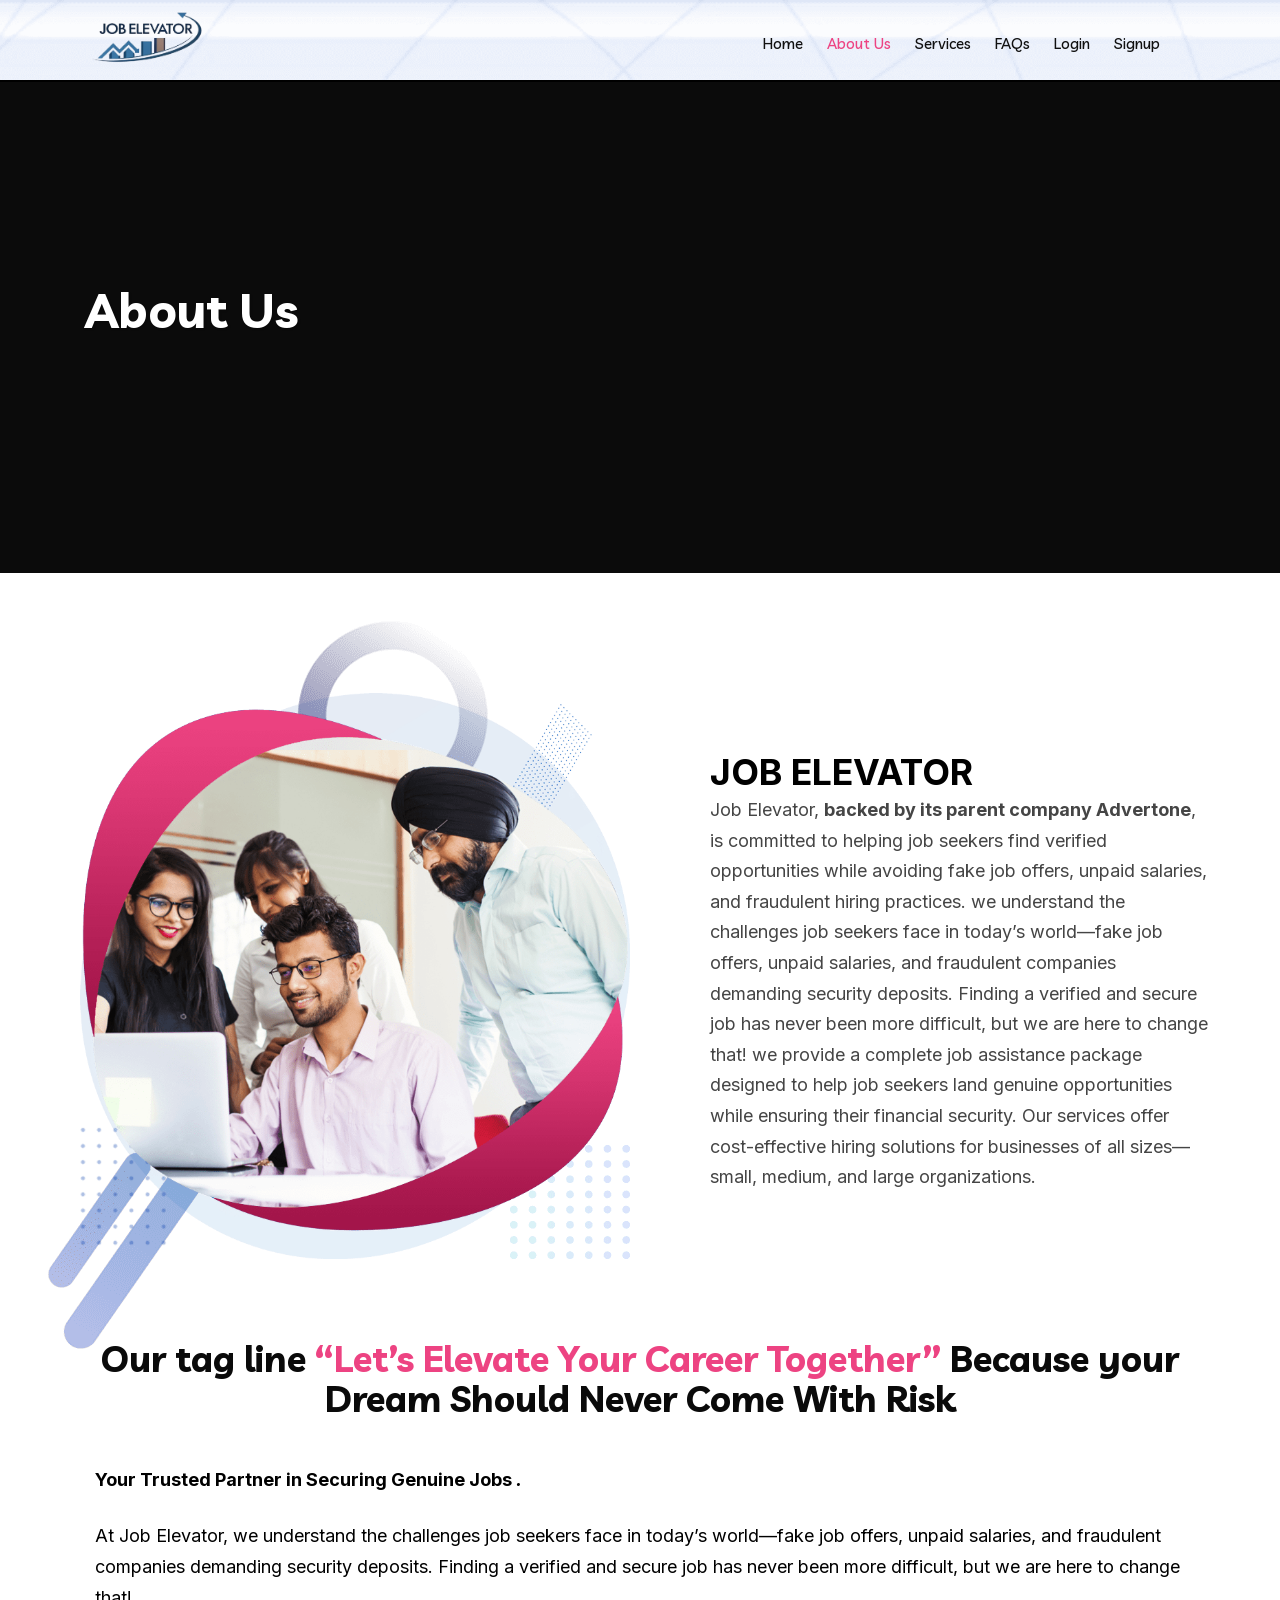
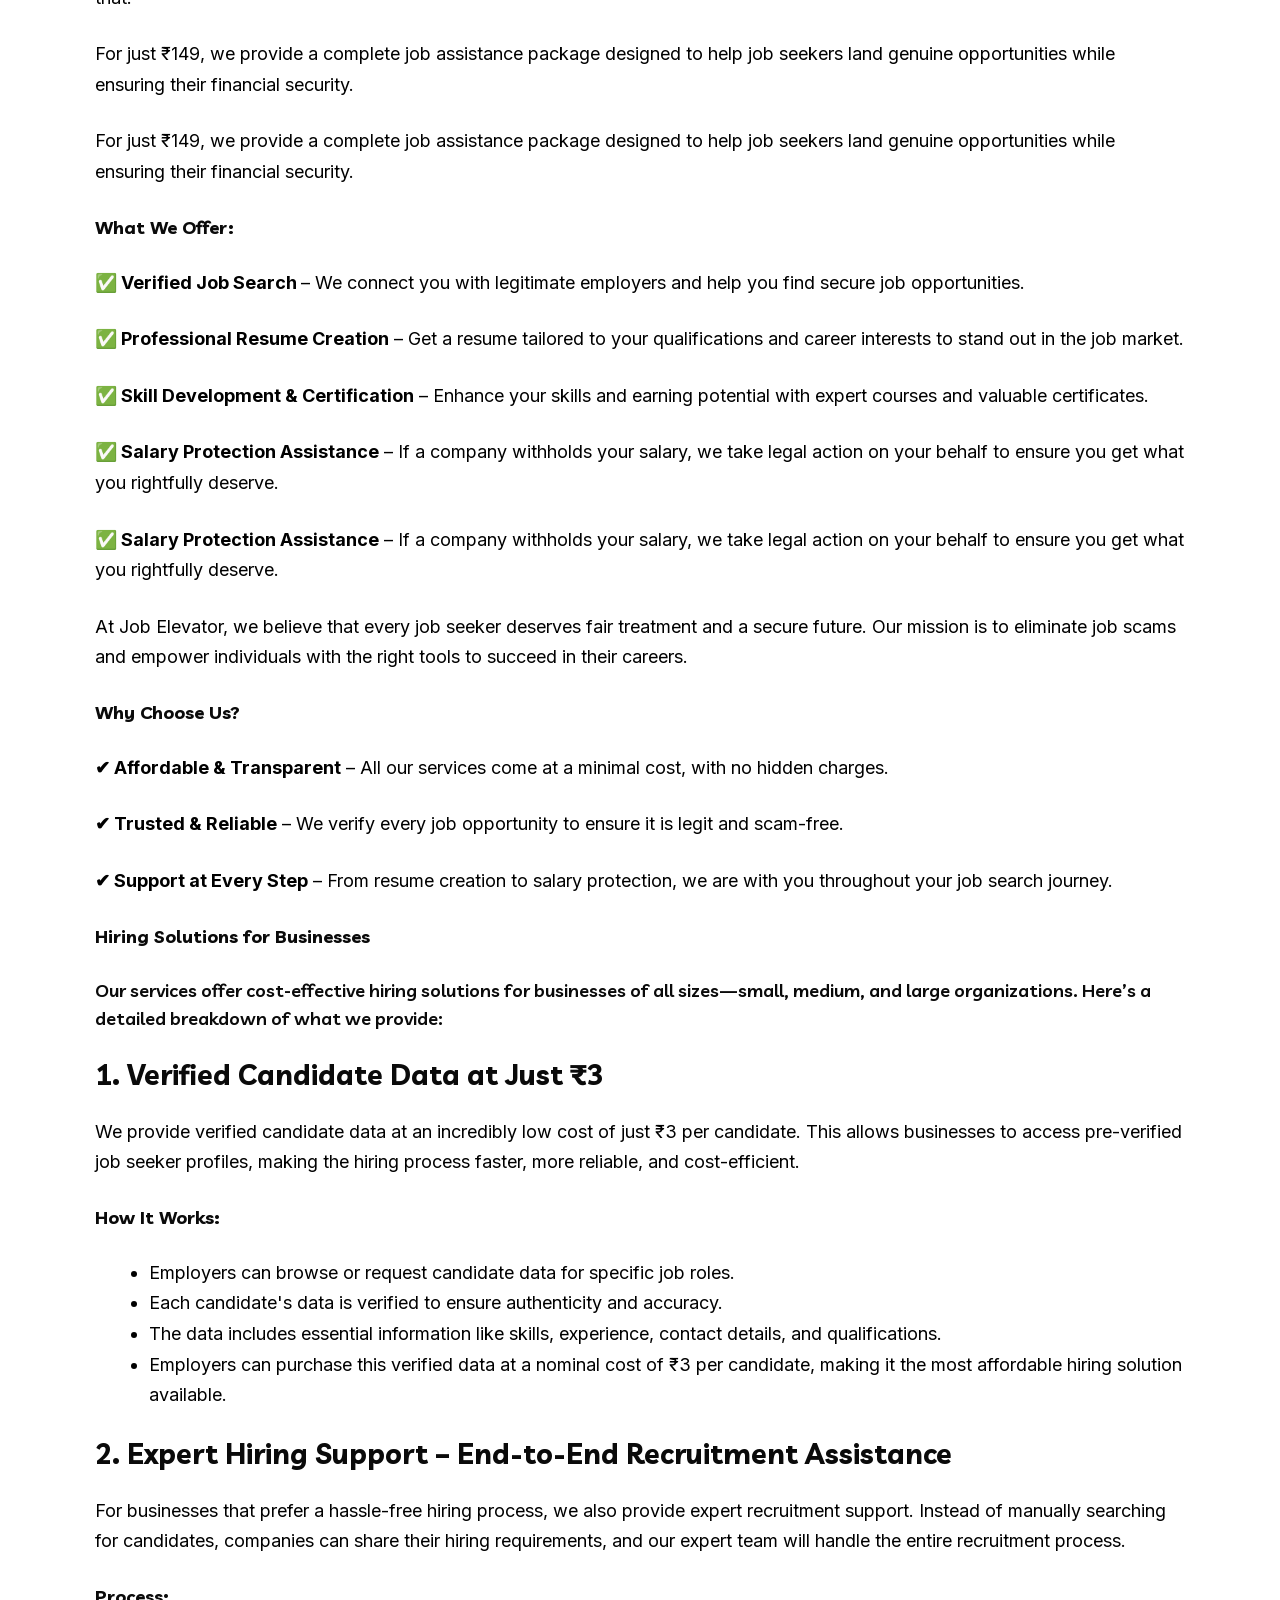
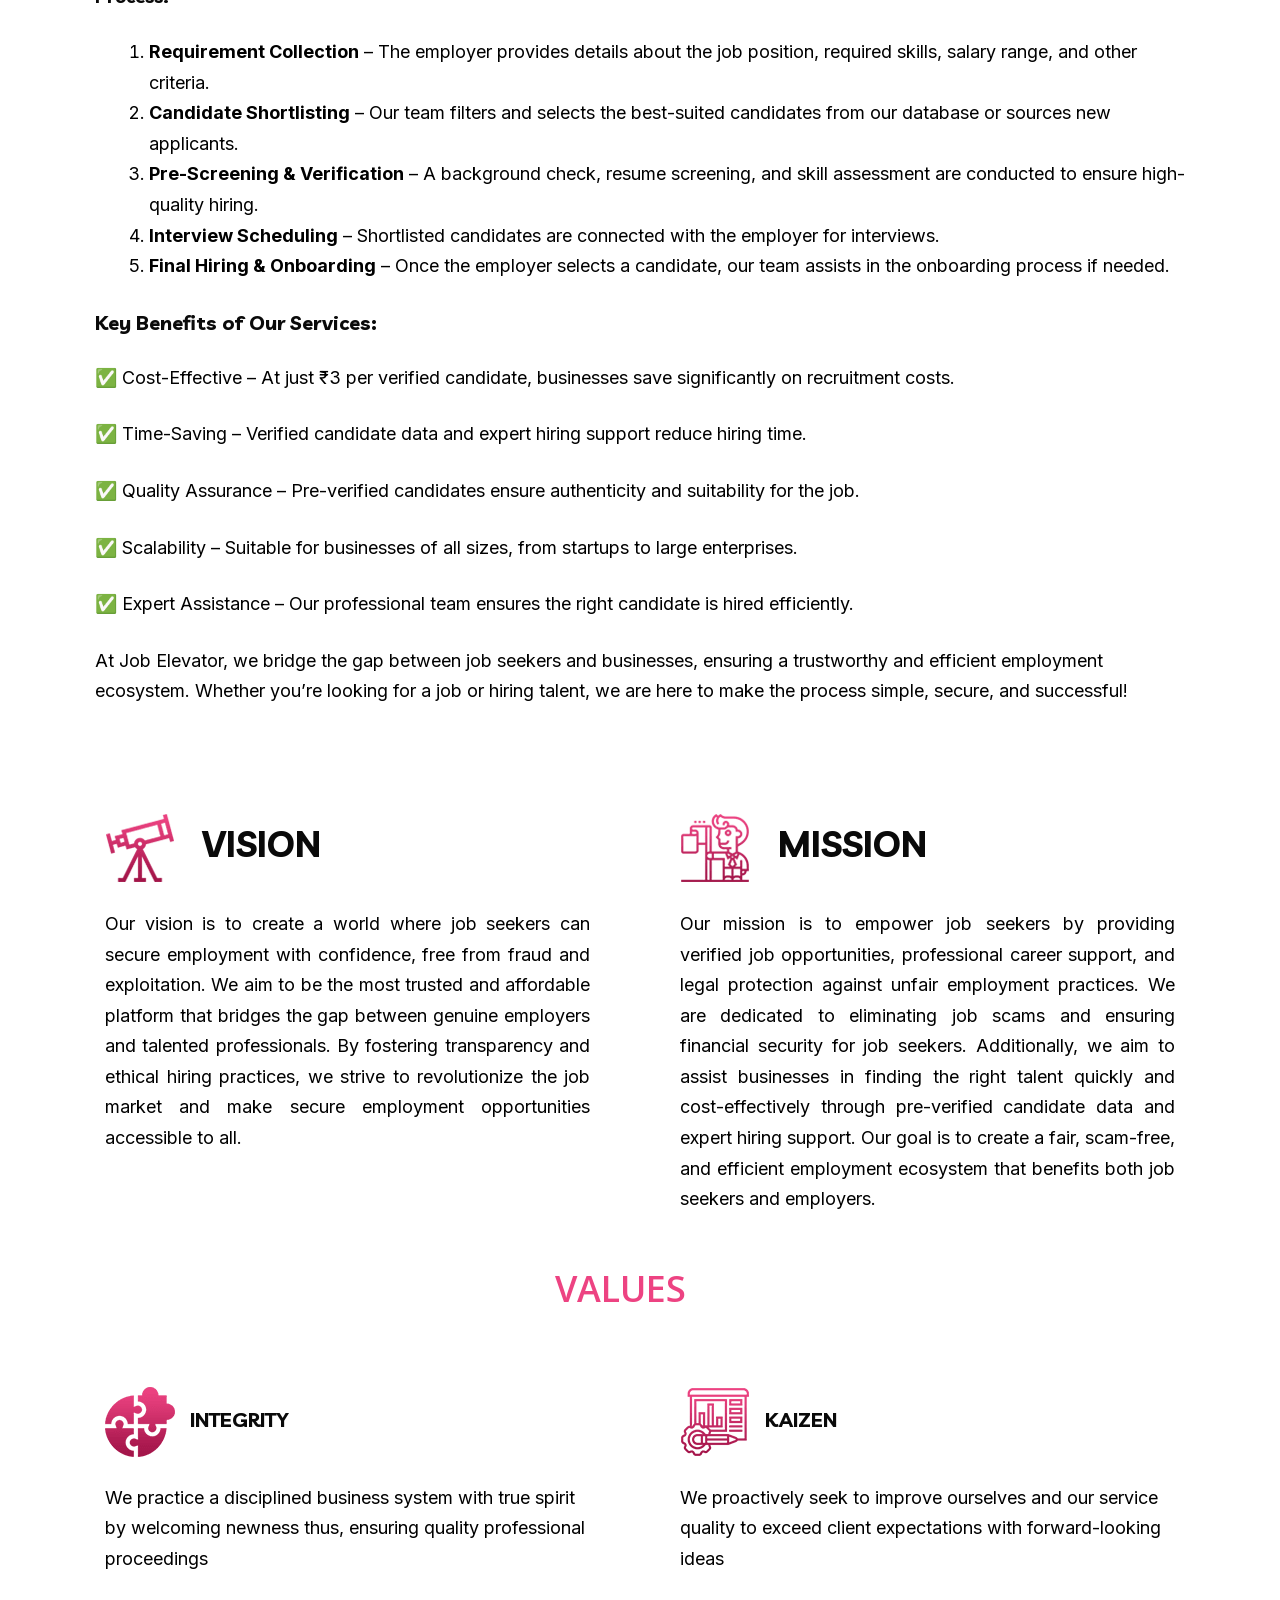
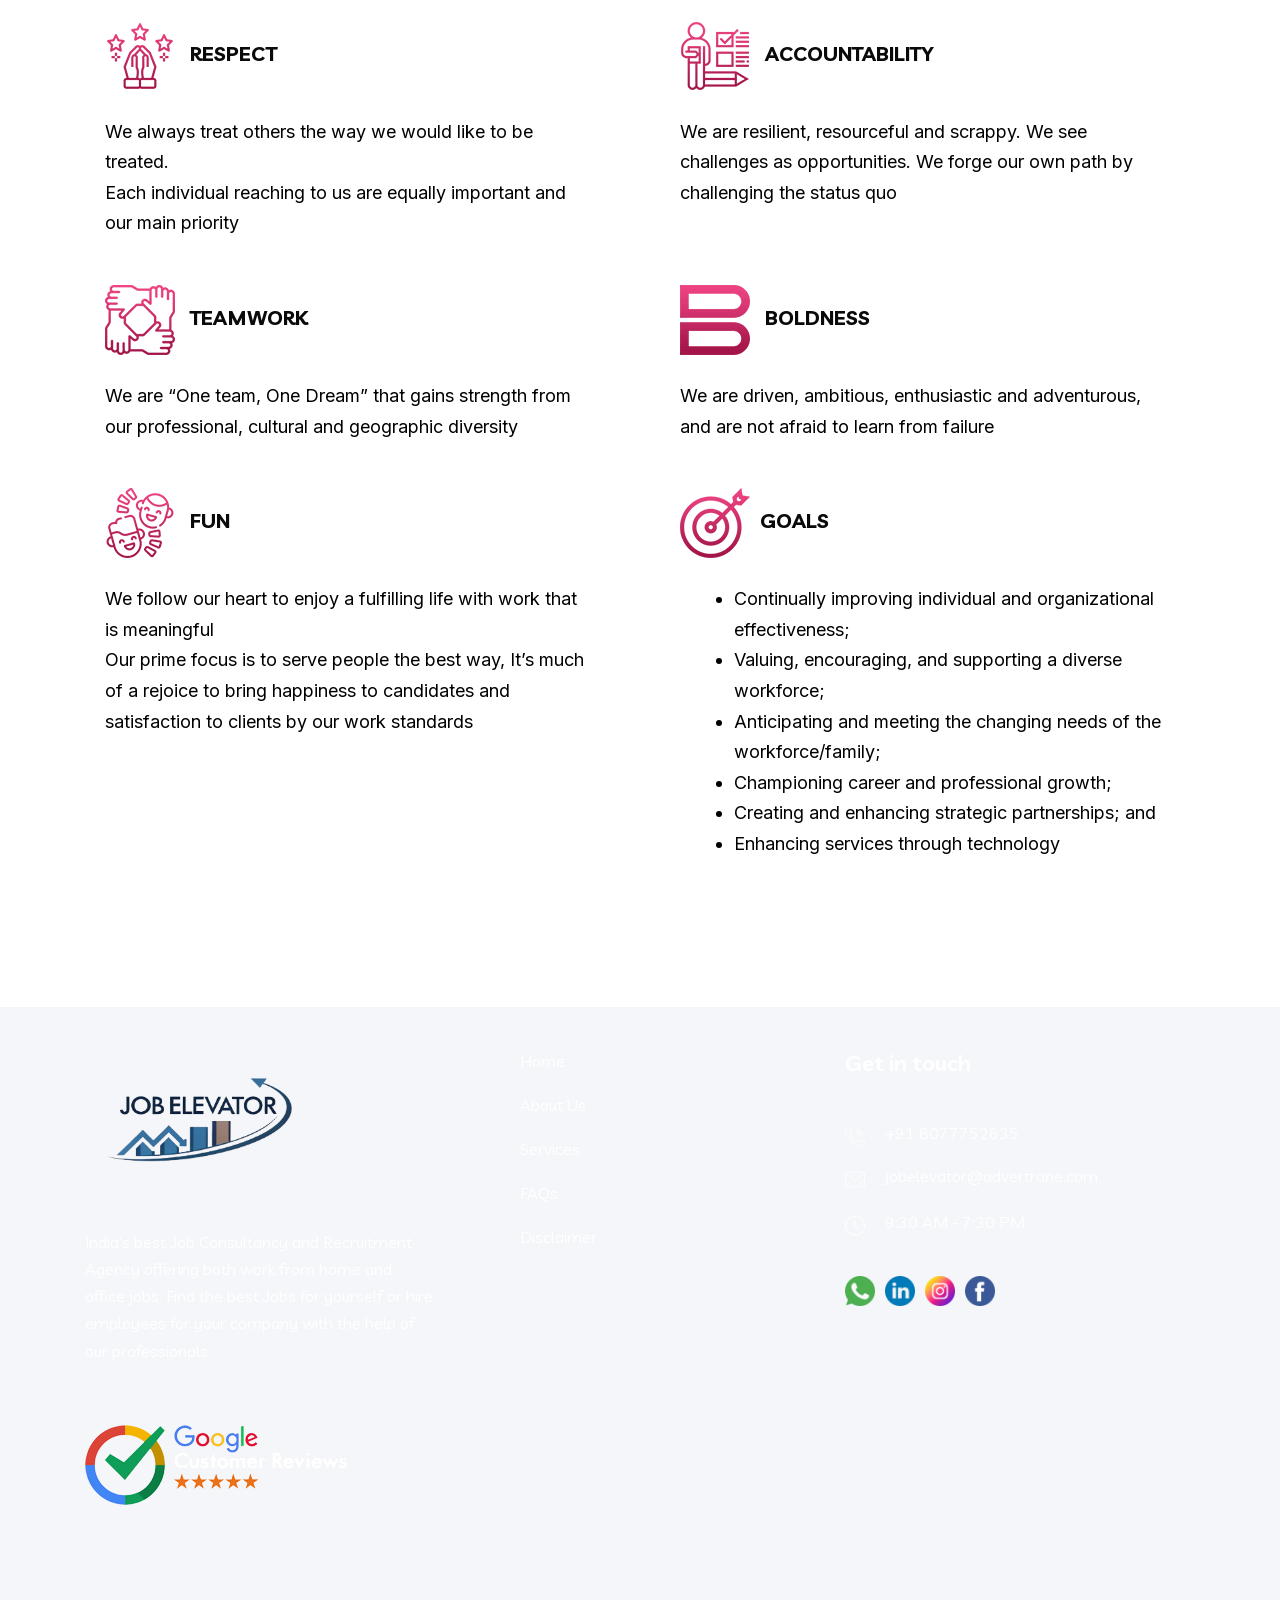
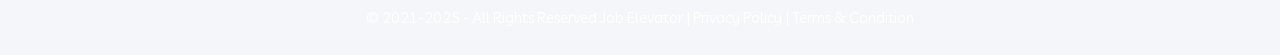
==== commit c97174fb: "##" ====
--- a/about.html
+++ b/about.html
@@ -54,7 +54,7 @@
 var elementorFrontendConfig = {"environmentMode":{"edit":false,"wpPreview":false,"isScriptDebug":false},"i18n":{"shareOnFacebook":"Share on Facebook","shareOnTwitter":"Share on Twitter","pinIt":"Pin it","download":"Download","downloadImage":"Download image","fullscreen":"Fullscreen","zoom":"Zoom","share":"Share","playVideo":"Play Video","previous":"Previous","next":"Next","close":"Close","a11yCarouselWrapperAriaLabel":"Carousel | Horizontal scrolling: Arrow Left & Right","a11yCarouselPrevSlideMessage":"Previous slide","a11yCarouselNextSlideMessage":"Next slide","a11yCarouselFirstSlideMessage":"This is the first slide","a11yCarouselLastSlideMessage":"This is the last slide","a11yCarouselPaginationBulletMessage":"Go to slide"},"is_rtl":false,"breakpoints":{"xs":0,"sm":480,"md":768,"lg":1025,"xl":1440,"xxl":1600},"responsive":{"breakpoints":{"mobile":{"label":"Mobile Portrait","value":767,"default_value":767,"direction":"max","is_enabled":true},"mobile_extra":{"label":"Mobile Landscape","value":880,"default_value":880,"direction":"max","is_enabled":false},"tablet":{"label":"Tablet Portrait","value":1024,"default_value":1024,"direction":"max","is_enabled":true},"tablet_extra":{"label":"Tablet Landscape","value":1200,"default_value":1200,"direction":"max","is_enabled":false},"laptop":{"label":"Laptop","value":1366,"default_value":1366,"direction":"max","is_enabled":false},"widescreen":{"label":"Widescreen","value":2400,"default_value":2400,"direction":"min","is_enabled":false}},
 "hasCustomBreakpoints":false},"version":"3.25.11","is_static":false,"experimentalFeatures":{"additional_custom_breakpoints":true,"e_swiper_latest":true,"e_nested_atomic_repeaters":true,"e_optimized_control_loading":true,"e_onboarding":true,"e_css_smooth_scroll":true,"home_screen":true,"landing-pages":true,"nested-elements":true,"editor_v2":true,"link-in-bio":true,"floating-buttons":true},"urls":{"assets":"https:\/\/www.careercomfort.co.in\/wp-content\/plugins\/elementor\/assets\/","ajaxurl":"index.html","uploadUrl":"https:\/\/www.careercomfort.co.in\/wp-content\/uploads"},"nonces":{"floatingButtonsClickTracking":"a1f950dc1e"},"swiperClass":"swiper","settings":{"page":[],"editorPreferences":[]},"kit":{"active_breakpoints":["viewport_mobile","viewport_tablet"],"global_image_lightbox":"yes","lightbox_enable_counter":"yes","lightbox_enable_fullscreen":"yes","lightbox_enable_zoom":"yes","lightbox_enable_share":"yes","lightbox_title_src":"title","lightbox_description_src":"description"},"post":{"id":12164,"title":"About%20Us%20-%20Career%20Comfort","excerpt":"","featuredImage":false}};
 /* ]]> */
-</script><script>(function(e){"use strict";if(!e.loadCSS){e.loadCSS=function(){}}var t=loadCSS.relpreload={};t.support=function(){var t;try{t=e.document.createElement("link").relList.supports("preload")}catch(e){t=false}return function(){return t}}();t.bindMediaToggle=function(e){var t=e.media||"all";function a(){e.media=t}if(e.addEventListener){e.addEventListener("load",a)}else if(e.attachEvent){e.attachEvent("onload",a)}setTimeout(function(){e.rel="stylesheet";e.media="only x"});setTimeout(a,3e3)};t.poly=function(){if(t.support()){return}var a=e.document.getElementsByTagName("link");for(var n=0;n<a.length;n++){var o=a[n];if(o.rel==="preload"&&o.getAttribute("as")==="style"&&!o.getAttribute("data-loadcss")){o.setAttribute("data-loadcss",true);t.bindMediaToggle(o)}}};if(!t.support()){t.poly();var a=e.setInterval(t.poly,500);if(e.addEventListener){e.addEventListener("load",function(){t.poly();e.clearInterval(a)})}else if(e.attachEvent){e.attachEvent("onload",function(){t.poly();e.clearInterval(a)})}}if(typeof exports!=="undefined"){exports.loadCSS=loadCSS}else{e.loadCSS=loadCSS}})(typeof global!=="undefined"?global:this);</script><script nitro-exclude>(function(){const e=document.createElement("link");if(!(e.relList&&e.relList.supports&&e.relList.supports("prefetch"))){return}let t=document.cookie.includes("9d63262f59cd9b3378f01392c");let n={initNP_PPL:function(){if(window.NP_PPL!==undefined)return;window.NP_PPL={prefetches:[],lcpEvents:[],other:[]}},logPrefetch:function(e,n,r){let o=JSON.parse(window.sessionStorage.getItem("nitro_prefetched_urls"));if(o===null)o={};if(o[e]===undefined){o[e]={type:n,initiator:r};window.sessionStorage.setItem("nitro_prefetched_urls",JSON.stringify(o))}if(!t)return;window.NP_PPL.prefetches.push({url:e,type:n,initiator:r,timestamp:performance.now()})},logLcpEvent:function(e,n=null){if(!t)return;window.NP_PPL.lcpEvents.push({message:e,data:n,timestamp:performance.now()})},logOther:function(e,n=null){if(!t)return;window.NP_PPL.other.push({message:e,data:n,timestamp:performance.now()})}};if(t){n.initNP_PPL()}let r=0;const o=300;let l=".careercomfort.co.in";let c=new RegExp(l+"$");function a(){return performance.now()-r>o}function u(){let e;let t=performance.now();const r={capture:true,passive:true};document.addEventListener("touchstart",o,r);document.addEventListener("mouseover",l,r);function o(e){t=performance.now();const n=e.target.closest("a");if(!n||!s(n)){return}g(n.href,"TOUCH")}function l(r){n.logOther("mouseoverListener() called",r);if(performance.now()-t<1111){return}const o=r.target.closest("a");if(!o||!s(o)){return}o.addEventListener("mouseout",c,{passive:true});e=setTimeout(function(){n.logOther("mouseoverTimer CALLBACK called",r);g(o.href,"HOVER");e=undefined},85)}function c(t){if(t.relatedTarget&&t.target.closest("a")==t.relatedTarget.closest("a")){return}if(e){clearTimeout(e);e=undefined}}}function f(){if(!PerformanceObserver.supportedEntryTypes.includes("largest-contentful-paint")){n.logLcpEvent("PerformanceObserver does not support LCP events in this browser.");return}let e=new PerformanceObserver(e=>{n.logLcpEvent("LCP_DETECTED",e.getEntries().at(-1).element);C=e.getEntries().at(-1).element});let t=function(e){k=window.requestIdleCallback(O);window.removeEventListener("load",t)};I.forEach(e=>{window.addEventListener(e,P,{once:true})});e.observe({type:"largest-contentful-paint",buffered:true});window.addEventListener("load",t)}function s(e){if(!e){n.logOther("Link Not Prefetchable: empty link element.",e);return false}if(!e.href){n.logOther("Link Not Prefetchable: empty href attribute.",e);return false}let t=e.href;let r=null;try{r=new URL(t)}catch(t){n.logOther("Link Not Prefetchable: "+t,e);return false}let o="."+r.hostname.replace("www.","");if(!["http:","https:"].includes(e.protocol)){n.logOther("Link Not Prefetchable: missing protocol in the URL.",e);return false}if(e.protocol=="http:"&&location.protocol=="https:"){n.logOther("Link Not Prefetchable: URL is HTTP but the current page is HTTPS.",e);return false}if(e.getAttribute("href").charAt(0)=="#"||e.hash&&e.pathname+e.search==location.pathname+location.search){n.logOther("Link Not Prefetchable: URL is the current location but with a hash.",e);return false}if(c.exec(o)===null){n.logOther("Link Not Prefetchable: Different domain.",e);return false}for(i=0;i<x.length;i++){if(t.match(x[i])!==null){n.logOther("Link Not Prefetchable: Excluded URL "+t+".",{link:e,regex:x[i]});return false}}return true}function p(){let e=navigator.connection;if(!e){return false}if(e.saveData){n.logOther("Data Saving Mode detected.");return true}return false}function d(){if(M!==null){return M}M=p();return M}if(!window.requestIdleCallback){window.requestIdleCallback=function(e,t){var t=t||{};var n=1;var r=t.timeout||n;var o=performance.now();return setTimeout(function(){e({get didTimeout(){return t.timeout?false:performance.now()-o-n>r},timeRemaining:function(){return Math.max(0,n+(performance.now()-o))}})},n)}}if(!window.cancelIdleCallback){window.cancelIdleCallback=function(e){clearTimeout(e)}}let h=function(e,t){n.logLcpEvent("MUTATION_DETECTED",e);clearTimeout(R);R=setTimeout(T,500,e)};let m=function(){return window.NavAI!==undefined};let g=function(e,t="",o=false){if(b.indexOf(e)>-1){n.logOther("Prefetch skipped: URL is already prefetched.",e);return}if(b.length>15){n.logOther("Prefetch skipped: Maximum prefetches threshold reached.");return}if(!o&&!a()){n.logOther("Prefetch skipped: on cooldown",e);return}if(d()){n.logOther("Prefetch skipped: limited connection",e);return}if(m()){n.logOther("Prefetch skipped: NavAI is present",e);return}let l="prefetch";if(HTMLScriptElement.supports&&HTMLScriptElement.supports("speculationrules")){l=Math.floor(Math.random()*2)===1?"prefetch":"prerender";if(l==="prefetch"){L(e)}if(l==="prerender"){E(e)}}else{L(e)}b.push(e);r=performance.now();n.logPrefetch(e,l,t);return true};function L(e){const t=document.createElement("link");t.rel="prefetch";t.setAttribute("nitro-exclude",true);t.type="text/html";t.href=e;document.head.appendChild(t)}function E(e){let t={prerender:[{source:"list",urls:[e]}]};let n=document.createElement("script");n.type="speculationrules";n.textContent=JSON.stringify(t);document.body.appendChild(n)}function w(e){let t=document.querySelector("body");while(e!=t){if(v(e)){e=e.parentElement;n.logOther("Skipping LCP container level: Inside a <nav> element.",e);continue}let t=Array.from(e.querySelectorAll("a"));n.logOther("filtering links...",t);t=t.filter(t=>{if(v(t)){n.logOther("Skipping link: Inside a <nav> element.",e);return false}return s(t)});if(t.length>0)return[t,e];e=e.parentElement}return[[],null]}function v(e){return e.closest("nav")!==null||e.nodeName=="NAV"}function P(e){S=true;if(y&&!U){_()}}function O(e){y=true;if(S&&!U){if(_()){window.cancelIdleCallback(k)}else{A++;if(A>2){window.cancelIdleCallback(k);n.logLcpEvent("IDLE_CALLBACK_CANCELLED")};}}}function _(){if(C==null){n.logLcpEvent("doLcpPrefetching_CALLBACK_CALLED_WITHOUT_LCP_ELEMENT");return false}let e=[];[e,N]=w(C);if(e.length==0){n.logLcpEvent("NO_LINKS_FOUND");return false}if(e.length>0){g(e[0].href,"LCP",!U);U=true}D.observe(N,{subtree:true,childList:true,attributes:true});n.logLcpEvent("MUTATION_OBSERVER_REGISTERED");window.cancelIdleCallback(k);n.logLcpEvent("IDLE_CALLBACK_CANCELLED")};function T(e){n.logLcpEvent("MUTATION_RESCAN_TRIGGERED",e);let t=w(N)[0];if(t.length>0){g(t[0].href,"LCP_MUTATION")}}let b=[];let C=null;let N=null;let k=0;let A=0;let I=["mousemove","click","keydown","touchmove","touchstart"];let S=false;let y=false;const D=new MutationObserver(h);let R=0;let U=false;let M=null;let x=JSON.parse(atob("W10="));if(Object.prototype.toString.call(x)==="[object Object]"){n.logOther("EXCLUDES_AS_OBJECT",x);let e=[];for(const t in x){e.push(x[t])}x=e}x=x.map(e=>new RegExp(e));if(navigator.connection){navigator.connection.onchange=function(e,t){M=null;n.logOther("Connection changed",{effectiveType:navigator.connection.effectiveType,rtt:navigator.connection.rtt,downlink:navigator.connection.downlink,saveData:navigator.connection.saveData})}}f();u()})();</script><script nitro-exclude>(()=>{window.NitroPack=window.NitroPack||{coreVersion:"9429066",isCounted:!1};let e=document.createElement("script");if(e.src="https://nitroscripts.com/CBnPWTxXvlQldqPwhUtLUzGDtuHrPyuF",e.async=!0,e.id="nitro-script",document.head.appendChild(e),!window.NitroPack.isCounted){window.NitroPack.isCounted=!0;let t=()=>{navigator.sendBeacon("https://to.getnitropack.com/p",JSON.stringify({siteId:"CBnPWTxXvlQldqPwhUtLUzGDtuHrPyuF",url:window.location.href,isOptimized:!!window.IS_NITROPACK,coreVersion:"9429066",missReason:window.NPTelemetryMetadata?.missReason||"",pageType:window.NPTelemetryMetadata?.pageType||"",isEligibleForOptimization:!!window.NPTelemetryMetadata?.isEligibleForOptimization}))};(()=>{let e=()=>new Promise(e=>{"complete"===document.readyState?e():window.addEventListener("load",e)}),i=()=>new Promise(e=>{document.prerendering?document.addEventListener("prerenderingchange",e,{once:!0}):e()}),a=async()=>{await i(),await e(),t()};a()})(),window.addEventListener("pageshow",e=>{if(e.persisted){let i=document.prerendering||self.performance?.getEntriesByType?.("navigation")[0]?.activationStart>0;"visible"!==document.visibilityState||i||t()}})}})();</script></head> <body class="page-template-default page page-id-12164 wp-custom-logo elementor-default elementor-kit-6 elementor-page elementor-page-12164"><script>(function(){if(typeof NPSH!=="undefined"&&NPSH.isScrolled()){setTimeout(()=>{document.body.classList.remove("nitro-cover")},1e3);document.body.classList.add("nitro-cover");window.addEventListener("load",function(){document.body.classList.remove("nitro-cover")})}})();</script>   <div id="page" class="site"> <nav class="menu-wrap-off nav-container nav menu-ofcn"> <div class="inner-offcan nitro-lazy"> <div class="nav-link-container"> <a href='#' class="nav-menu-link close-button" id="close-button2"> <span class="dot1"></span> <span class="dot2 nitro-lazy"></span> <span class="dot3"></span> <span class="dot4"></span> <span class="dot5"></span> <span class="dot6"></span> <span class="dot7"></span> <span class="dot8"></span> <span class="dot9"></span> </a> </div> <div class="sidenav offcanvas-icon"> <div id="mobile_menu" class="rs-offcanvas-inner-left"> <div class="widget widget_nav_menu mobile-menus"> <div class="menu-primary-menu-container"><ul id="primary-menu-single1" class="menu"><li id="menu-item-21468" class="menu-item menu-item-type-post_type menu-item-object-page menu-item-home menu-item-21468"><a href="index.html" class="nitro-lazy">Home</a></li> <li id="menu-item-21469" class="menu-item menu-item-type-post_type menu-item-object-page current-menu-item page_item page-item-12164 current_page_item menu-item-21469 nitro-lazy"><a href="about.html" aria-current="page">About Us</a></li> <li id="menu-item-21470" class="menu-item menu-item-type-post_type menu-item-object-page menu-item-21470"><a href="all-services.html">Services</a></li>  <li id="menu-item-21473" class="menu-item menu-item-type-post_type menu-item-object-page menu-item-21473"><a href="faqs.html">FAQs</a></li> <li class="menu-item menu-item-type-post_type menu-item-object-page menu-item-21473"><a href="https://job.advertrone.com">Login</a></li> <li class="menu-item menu-item-type-post_type menu-item-object-page menu-item-21473"><a href="https://job.advertrone.com/signup">Signup</a></li>  </ul></div> </div> </div> <div class="mobile-topnars"> <div class="mobile-topnar"> </div> </div> </div> </div> </nav>  <div class="responsive-menus"><nav class="nav-container mobile-menu-container mobile-menus menu-wrap-off fdgdgfdg"> <ul class="sidenav"> <li class='nav-link-container'> <a href='#' class="nav-menu-link close-button"> <span class="hamburger1"></span> <span class="hamburger3"></span> </a> </li> <li> <div class="menu-primary-menu-container"><ul id="primary-menu-single2" class="menu"><li class="menu-item menu-item-type-post_type menu-item-object-page menu-item-home menu-item-21468"><a href="index.html">Home</a></li> <li class="menu-item menu-item-type-post_type menu-item-object-page current-menu-item page_item page-item-12164 current_page_item menu-item-21469"><a href="about.html" aria-current="page">About Us</a></li> <li class="menu-item menu-item-type-post_type menu-item-object-page menu-item-21470"><a href="all-services.html">Services</a></li> <li class="menu-item menu-item-type-post_type menu-item-object-page menu-item-21473"><a href="faqs.html">FAQs</a></li>  <li class="menu-item menu-item-type-post_type menu-item-object-page menu-item-21473"><a href="https://job.advertrone.com">Login</a></li> <li class="menu-item menu-item-type-post_type menu-item-object-page menu-item-21473"><a href="https://job.advertrone.com/signup">Signup</a></li>  </ul></div> </li> </ul> <div class="social-icon-responsive"> </div> </nav></div>  <header id="rs-header" class="single-header header-style1 mainsmenu  "> <div class="header-inner ">    <div class="menu-area menu_type_ nitro-lazy"> <div class="container"> <div class="row-table"> <div class="col-cell header-logo"> <div class="logo-area"> <a href="index.html" rel="home"><img style="max-height:80px;" alt="Job Elevator" nitro-lazy-src="CBnPWTxXvlQldqPwhUtLUzGDtuHrPyuF/assets/images/optimized/rev-1b4aa66/careercomfort.co.in/wp-content/uploads/2022/04/logo-1.png" class="nitro-lazy" decoding="async" nitro-lazy-empty id="MTkwOToyMDk=-1" src="[data-uri]" /></a> </div> <div class="logo-area sticky-logo"> <a href="index.html" rel="home"><img style="max-height:25px;" alt="Job Elevator" nitro-lazy-src="CBnPWTxXvlQldqPwhUtLUzGDtuHrPyuF/assets/images/optimized/rev-1b4aa66/careercomfort.co.in/wp-content/uploads/2022/02/CC-logo-new.png" class="nitro-lazy" decoding="async" nitro-lazy-empty id="MTkxMzoyMDI=-1" src="[data-uri]" /></a> </div> </div> <div class="col-cell menu-responsive"> <nav class="nav navbar"> <div class="navbar-menu"> <div class="menu-primary-menu-container"><ul id="primary-menu-single" class="menu"><li class="menu-item menu-item-type-post_type menu-item-object-page menu-item-home menu-item-21468"><a href="index.html">Home</a></li> <li class="menu-item menu-item-type-post_type menu-item-object-page current-menu-item page_item page-item-12164 current_page_item menu-item-21469"><a href="about.html" aria-current="page">About Us</a></li> <li class="menu-item menu-item-type-post_type menu-item-object-page menu-item-21470"><a href="all-services.html">Services</a></li> <li class="menu-item menu-item-type-post_type menu-item-object-page menu-item-21473"><a href="faqs.html">FAQs</a></li> <li class="menu-item menu-item-type-post_type menu-item-object-page menu-item-21473"><a href="https://job.advertrone.com">Login</a></li> <li class="menu-item menu-item-type-post_type menu-item-object-page menu-item-21473"><a href="https://job.advertrone.com/signup">Signup</a></li>    </ul></div> </div> </nav> </div> <div class="col-cell header-quote"> <div class="sidebarmenu-area text-right mobilehum"> <ul class="offcanvas-icon"> <li class="nav-link-container"> <a href='#' class="nav-menu-link menu-button"> <span class="dot1"></span> <span class="dot2"></span> <span class="dot3"></span> <span class="dot4"></span> <span class="dot5"></span> <span class="dot6"></span> <span class="dot7"></span> <span class="dot8"></span> <span class="dot9"></span> </a> </li> </ul> </div> </div> </div> </div> </div>  </div>  <div class="rs-breadcrumbs"> <div style="background-image:url(&quot;[data-uri]&quot;);" class="breadcrumbs-single nitro-lazy" nitro-lazy-bg="https://cdn-ikplgid.nitrocdn.com/CBnPWTxXvlQldqPwhUtLUzGDtuHrPyuF/assets/images/optimized/rev-1b4aa66/careercomfort.co.in/wp-content/uploads/2021/12/breadcrumbs-about-page.jpg"> <div class="container"> <div class="row"> <div class="col-md-12 text-center"> <div class="breadcrumbs-inner bread-"> <h1 class="page-title"> About Us </h1> <div class="breadcrumbs-title">  <span property="itemListElement" typeof="ListItem"><a property="item" typeof="WebPage" title="Go to Job Elevator." href="index.html" class="home"><span property="name">Job Elevator</span></a><meta property="position" content="1" /></span> &gt; <span property="itemListElement" typeof="ListItem"><span property="name" class="post post-page current-item">About Us</span><meta property="url" content="https://www.careercomfort.co.in/about/" /><meta property="position" content="2" /></span></div> </div> </div> </div> </div> </div> </div> </header>  <div class="main-contain offcontents"> <div class="container"> <div id="content" class="site-content"> <div class="row padding-"> <div class="col-lg-12 "> <article id="post-12164" class="post-12164 page type-page status-publish hentry"> <div class="entry-content"> <div data-elementor-type="wp-page" data-elementor-id="12164" class="elementor elementor-12164"> <section data-id="b3a7298" data-element_type="section" class="has_ma_el_bg_slider elementor-section elementor-top-section elementor-element elementor-element-b3a7298 elementor-section-full_width elementor-section-stretched elementor-section-height-default elementor-section-height-default jltma-glass-effect-no nitro-stretch" data-settings='{"stretch_section":"section-stretched","background_background":"classic"}' style=""> <div class="elementor-container elementor-column-gap-default"> <div class="has_ma_el_bg_slider elementor-column elementor-col-100 elementor-top-column elementor-element elementor-element-5fcc27b jltma-glass-effect-no" data-id="5fcc27b" data-element_type="column"> <div class="elementor-widget-wrap elementor-element-populated"> <section class="has_ma_el_bg_slider elementor-section elementor-inner-section elementor-element elementor-element-f68885f elementor-section-content-middle elementor-section-boxed elementor-section-height-default elementor-section-height-default jltma-glass-effect-no" data-id="f68885f" data-element_type="section"> <div class="elementor-container elementor-column-gap-default"> <div class="has_ma_el_bg_slider elementor-column elementor-col-50 elementor-inner-column elementor-element elementor-element-c2c1fb8 jltma-glass-effect-no" data-id="c2c1fb8" data-element_type="column"> <div class="elementor-widget-wrap elementor-element-populated nitro-lazy"> <div class="elementor-element elementor-element-47a4f34 jltma-glass-effect-no elementor-invisible elementor-widget elementor-widget-rs-image-shabe-animation-effect nitro-lazy" data-id="47a4f34" data-element_type="widget" data-widget_type="rs-image-shabe-animation-effect.default" nitro-elementor-animation="animated fadeInLeft"> <div class="elementor-widget-container"> <div class="rs-animation-shape-image"> <div class="pattern"> <img alt="image" nitro-lazy-src="CBnPWTxXvlQldqPwhUtLUzGDtuHrPyuF/assets/images/optimized/rev-1b4aa66/keenitsolutions.com/products/wordpress/braintech/wp-content/uploads/2020/11/about-effect-1.png" class="scale2 nitro-lazy" decoding="async" nitro-lazy-empty id="MjAwMDoxNzk=-1" src="[data-uri]" /> </div> <div class="middle-image"> <img alt="image" nitro-lazy-src="CBnPWTxXvlQldqPwhUtLUzGDtuHrPyuF/assets/images/optimized/rev-1b4aa66/careercomfort.co.in/wp-content/uploads/2021/10/about-new-img.png" class="nitro-lazy" decoding="async" nitro-lazy-empty id="MjAwNToxMzg=-1" src="[data-uri]" /> </div> <div class="shape"> <img alt="image" nitro-lazy-src="CBnPWTxXvlQldqPwhUtLUzGDtuHrPyuF/assets/images/optimized/rev-1b4aa66/keenitsolutions.com/products/wordpress/braintech/wp-content/uploads/2020/12/dotted-3.png" class="dance nitro-lazy" decoding="async" nitro-lazy-empty id="MjAxMDoxNzI=-1" src="[data-uri]" /> </div> </div> </div> </div> </div> </div> <div class="has_ma_el_bg_slider elementor-column elementor-col-50 elementor-inner-column elementor-element elementor-element-cc40be7 jltma-glass-effect-no" data-id="cc40be7" data-element_type="column"> <div class="elementor-widget-wrap elementor-element-populated"> <div class="elementor-element elementor-element-dc07ccc jltma-glass-effect-no elementor-widget elementor-widget-rs-heading" data-id="dc07ccc" data-element_type="widget" data-widget_type="rs-heading.default"> <div class="elementor-widget-container nitro-lazy"> <div class="rs-heading style16  "> <div class="title-inner"> <h2 class="title"><span class="watermark"></span>JOB ELEVATOR</h2> </div> <div class="description"> <p>At Job Elevator, we understand the challenges job seekers face in today’s world—fake job offers, unpaid salaries, and fraudulent companies demanding security deposits. Finding a verified and secure job has never been more difficult, but we are here to change that! we provide a complete job assistance package designed to help job seekers land genuine opportunities while ensuring their financial security. Our services offer cost-effective hiring solutions for businesses of all sizes—small, medium, and large organizations.  </p> </div> </div> </div> </div> </div> </div> </div> </section> </div> </div> </div> </section> <section class="has_ma_el_bg_slider elementor-section elementor-top-section elementor-element elementor-element-f960990 elementor-section-boxed elementor-section-height-default elementor-section-height-default jltma-glass-effect-no" data-id="f960990" data-element_type="section"> <div class="elementor-container elementor-column-gap-default"> <div class="has_ma_el_bg_slider elementor-column elementor-col-100 elementor-top-column elementor-element elementor-element-160091a frtxtjst jltma-glass-effect-no" data-id="160091a" data-element_type="column"> <div class="elementor-widget-wrap elementor-element-populated"> <div class="elementor-element elementor-element-bacaae2 jltma-glass-effect-no elementor-invisible elementor-widget elementor-widget-text-editor nitro-lazy" data-id="bacaae2" data-element_type="widget" data-widget_type="text-editor.default" nitro-elementor-animation="animated bounceInUp"> <div class="elementor-widget-container"> <h2>Our tag line <span style="color:#ed4382;">&#8220;Let’s Elevate Your Career Together&#8221;</span> Because  your Dream Should Never Come With Risk</h2> </div> </div> <div class="elementor-element elementor-element-de7e65a jltma-glass-effect-no elementor-widget elementor-widget-text-editor" data-id="de7e65a" data-element_type="widget" data-widget_type="text-editor.default"> <div class="elementor-widget-container"> <p><strong>Your Trusted Partner in Securing Genuine Jobs
+</script><script>(function(e){"use strict";if(!e.loadCSS){e.loadCSS=function(){}}var t=loadCSS.relpreload={};t.support=function(){var t;try{t=e.document.createElement("link").relList.supports("preload")}catch(e){t=false}return function(){return t}}();t.bindMediaToggle=function(e){var t=e.media||"all";function a(){e.media=t}if(e.addEventListener){e.addEventListener("load",a)}else if(e.attachEvent){e.attachEvent("onload",a)}setTimeout(function(){e.rel="stylesheet";e.media="only x"});setTimeout(a,3e3)};t.poly=function(){if(t.support()){return}var a=e.document.getElementsByTagName("link");for(var n=0;n<a.length;n++){var o=a[n];if(o.rel==="preload"&&o.getAttribute("as")==="style"&&!o.getAttribute("data-loadcss")){o.setAttribute("data-loadcss",true);t.bindMediaToggle(o)}}};if(!t.support()){t.poly();var a=e.setInterval(t.poly,500);if(e.addEventListener){e.addEventListener("load",function(){t.poly();e.clearInterval(a)})}else if(e.attachEvent){e.attachEvent("onload",function(){t.poly();e.clearInterval(a)})}}if(typeof exports!=="undefined"){exports.loadCSS=loadCSS}else{e.loadCSS=loadCSS}})(typeof global!=="undefined"?global:this);</script><script nitro-exclude>(function(){const e=document.createElement("link");if(!(e.relList&&e.relList.supports&&e.relList.supports("prefetch"))){return}let t=document.cookie.includes("9d63262f59cd9b3378f01392c");let n={initNP_PPL:function(){if(window.NP_PPL!==undefined)return;window.NP_PPL={prefetches:[],lcpEvents:[],other:[]}},logPrefetch:function(e,n,r){let o=JSON.parse(window.sessionStorage.getItem("nitro_prefetched_urls"));if(o===null)o={};if(o[e]===undefined){o[e]={type:n,initiator:r};window.sessionStorage.setItem("nitro_prefetched_urls",JSON.stringify(o))}if(!t)return;window.NP_PPL.prefetches.push({url:e,type:n,initiator:r,timestamp:performance.now()})},logLcpEvent:function(e,n=null){if(!t)return;window.NP_PPL.lcpEvents.push({message:e,data:n,timestamp:performance.now()})},logOther:function(e,n=null){if(!t)return;window.NP_PPL.other.push({message:e,data:n,timestamp:performance.now()})}};if(t){n.initNP_PPL()}let r=0;const o=300;let l=".careercomfort.co.in";let c=new RegExp(l+"$");function a(){return performance.now()-r>o}function u(){let e;let t=performance.now();const r={capture:true,passive:true};document.addEventListener("touchstart",o,r);document.addEventListener("mouseover",l,r);function o(e){t=performance.now();const n=e.target.closest("a");if(!n||!s(n)){return}g(n.href,"TOUCH")}function l(r){n.logOther("mouseoverListener() called",r);if(performance.now()-t<1111){return}const o=r.target.closest("a");if(!o||!s(o)){return}o.addEventListener("mouseout",c,{passive:true});e=setTimeout(function(){n.logOther("mouseoverTimer CALLBACK called",r);g(o.href,"HOVER");e=undefined},85)}function c(t){if(t.relatedTarget&&t.target.closest("a")==t.relatedTarget.closest("a")){return}if(e){clearTimeout(e);e=undefined}}}function f(){if(!PerformanceObserver.supportedEntryTypes.includes("largest-contentful-paint")){n.logLcpEvent("PerformanceObserver does not support LCP events in this browser.");return}let e=new PerformanceObserver(e=>{n.logLcpEvent("LCP_DETECTED",e.getEntries().at(-1).element);C=e.getEntries().at(-1).element});let t=function(e){k=window.requestIdleCallback(O);window.removeEventListener("load",t)};I.forEach(e=>{window.addEventListener(e,P,{once:true})});e.observe({type:"largest-contentful-paint",buffered:true});window.addEventListener("load",t)}function s(e){if(!e){n.logOther("Link Not Prefetchable: empty link element.",e);return false}if(!e.href){n.logOther("Link Not Prefetchable: empty href attribute.",e);return false}let t=e.href;let r=null;try{r=new URL(t)}catch(t){n.logOther("Link Not Prefetchable: "+t,e);return false}let o="."+r.hostname.replace("www.","");if(!["http:","https:"].includes(e.protocol)){n.logOther("Link Not Prefetchable: missing protocol in the URL.",e);return false}if(e.protocol=="http:"&&location.protocol=="https:"){n.logOther("Link Not Prefetchable: URL is HTTP but the current page is HTTPS.",e);return false}if(e.getAttribute("href").charAt(0)=="#"||e.hash&&e.pathname+e.search==location.pathname+location.search){n.logOther("Link Not Prefetchable: URL is the current location but with a hash.",e);return false}if(c.exec(o)===null){n.logOther("Link Not Prefetchable: Different domain.",e);return false}for(i=0;i<x.length;i++){if(t.match(x[i])!==null){n.logOther("Link Not Prefetchable: Excluded URL "+t+".",{link:e,regex:x[i]});return false}}return true}function p(){let e=navigator.connection;if(!e){return false}if(e.saveData){n.logOther("Data Saving Mode detected.");return true}return false}function d(){if(M!==null){return M}M=p();return M}if(!window.requestIdleCallback){window.requestIdleCallback=function(e,t){var t=t||{};var n=1;var r=t.timeout||n;var o=performance.now();return setTimeout(function(){e({get didTimeout(){return t.timeout?false:performance.now()-o-n>r},timeRemaining:function(){return Math.max(0,n+(performance.now()-o))}})},n)}}if(!window.cancelIdleCallback){window.cancelIdleCallback=function(e){clearTimeout(e)}}let h=function(e,t){n.logLcpEvent("MUTATION_DETECTED",e);clearTimeout(R);R=setTimeout(T,500,e)};let m=function(){return window.NavAI!==undefined};let g=function(e,t="",o=false){if(b.indexOf(e)>-1){n.logOther("Prefetch skipped: URL is already prefetched.",e);return}if(b.length>15){n.logOther("Prefetch skipped: Maximum prefetches threshold reached.");return}if(!o&&!a()){n.logOther("Prefetch skipped: on cooldown",e);return}if(d()){n.logOther("Prefetch skipped: limited connection",e);return}if(m()){n.logOther("Prefetch skipped: NavAI is present",e);return}let l="prefetch";if(HTMLScriptElement.supports&&HTMLScriptElement.supports("speculationrules")){l=Math.floor(Math.random()*2)===1?"prefetch":"prerender";if(l==="prefetch"){L(e)}if(l==="prerender"){E(e)}}else{L(e)}b.push(e);r=performance.now();n.logPrefetch(e,l,t);return true};function L(e){const t=document.createElement("link");t.rel="prefetch";t.setAttribute("nitro-exclude",true);t.type="text/html";t.href=e;document.head.appendChild(t)}function E(e){let t={prerender:[{source:"list",urls:[e]}]};let n=document.createElement("script");n.type="speculationrules";n.textContent=JSON.stringify(t);document.body.appendChild(n)}function w(e){let t=document.querySelector("body");while(e!=t){if(v(e)){e=e.parentElement;n.logOther("Skipping LCP container level: Inside a <nav> element.",e);continue}let t=Array.from(e.querySelectorAll("a"));n.logOther("filtering links...",t);t=t.filter(t=>{if(v(t)){n.logOther("Skipping link: Inside a <nav> element.",e);return false}return s(t)});if(t.length>0)return[t,e];e=e.parentElement}return[[],null]}function v(e){return e.closest("nav")!==null||e.nodeName=="NAV"}function P(e){S=true;if(y&&!U){_()}}function O(e){y=true;if(S&&!U){if(_()){window.cancelIdleCallback(k)}else{A++;if(A>2){window.cancelIdleCallback(k);n.logLcpEvent("IDLE_CALLBACK_CANCELLED")};}}}function _(){if(C==null){n.logLcpEvent("doLcpPrefetching_CALLBACK_CALLED_WITHOUT_LCP_ELEMENT");return false}let e=[];[e,N]=w(C);if(e.length==0){n.logLcpEvent("NO_LINKS_FOUND");return false}if(e.length>0){g(e[0].href,"LCP",!U);U=true}D.observe(N,{subtree:true,childList:true,attributes:true});n.logLcpEvent("MUTATION_OBSERVER_REGISTERED");window.cancelIdleCallback(k);n.logLcpEvent("IDLE_CALLBACK_CANCELLED")};function T(e){n.logLcpEvent("MUTATION_RESCAN_TRIGGERED",e);let t=w(N)[0];if(t.length>0){g(t[0].href,"LCP_MUTATION")}}let b=[];let C=null;let N=null;let k=0;let A=0;let I=["mousemove","click","keydown","touchmove","touchstart"];let S=false;let y=false;const D=new MutationObserver(h);let R=0;let U=false;let M=null;let x=JSON.parse(atob("W10="));if(Object.prototype.toString.call(x)==="[object Object]"){n.logOther("EXCLUDES_AS_OBJECT",x);let e=[];for(const t in x){e.push(x[t])}x=e}x=x.map(e=>new RegExp(e));if(navigator.connection){navigator.connection.onchange=function(e,t){M=null;n.logOther("Connection changed",{effectiveType:navigator.connection.effectiveType,rtt:navigator.connection.rtt,downlink:navigator.connection.downlink,saveData:navigator.connection.saveData})}}f();u()})();</script><script nitro-exclude>(()=>{window.NitroPack=window.NitroPack||{coreVersion:"9429066",isCounted:!1};let e=document.createElement("script");if(e.src="https://nitroscripts.com/CBnPWTxXvlQldqPwhUtLUzGDtuHrPyuF",e.async=!0,e.id="nitro-script",document.head.appendChild(e),!window.NitroPack.isCounted){window.NitroPack.isCounted=!0;let t=()=>{navigator.sendBeacon("https://to.getnitropack.com/p",JSON.stringify({siteId:"CBnPWTxXvlQldqPwhUtLUzGDtuHrPyuF",url:window.location.href,isOptimized:!!window.IS_NITROPACK,coreVersion:"9429066",missReason:window.NPTelemetryMetadata?.missReason||"",pageType:window.NPTelemetryMetadata?.pageType||"",isEligibleForOptimization:!!window.NPTelemetryMetadata?.isEligibleForOptimization}))};(()=>{let e=()=>new Promise(e=>{"complete"===document.readyState?e():window.addEventListener("load",e)}),i=()=>new Promise(e=>{document.prerendering?document.addEventListener("prerenderingchange",e,{once:!0}):e()}),a=async()=>{await i(),await e(),t()};a()})(),window.addEventListener("pageshow",e=>{if(e.persisted){let i=document.prerendering||self.performance?.getEntriesByType?.("navigation")[0]?.activationStart>0;"visible"!==document.visibilityState||i||t()}})}})();</script></head> <body class="page-template-default page page-id-12164 wp-custom-logo elementor-default elementor-kit-6 elementor-page elementor-page-12164"><script>(function(){if(typeof NPSH!=="undefined"&&NPSH.isScrolled()){setTimeout(()=>{document.body.classList.remove("nitro-cover")},1e3);document.body.classList.add("nitro-cover");window.addEventListener("load",function(){document.body.classList.remove("nitro-cover")})}})();</script>   <div id="page" class="site"> <nav class="menu-wrap-off nav-container nav menu-ofcn"> <div class="inner-offcan nitro-lazy"> <div class="nav-link-container"> <a href='#' class="nav-menu-link close-button" id="close-button2"> <span class="dot1"></span> <span class="dot2 nitro-lazy"></span> <span class="dot3"></span> <span class="dot4"></span> <span class="dot5"></span> <span class="dot6"></span> <span class="dot7"></span> <span class="dot8"></span> <span class="dot9"></span> </a> </div> <div class="sidenav offcanvas-icon"> <div id="mobile_menu" class="rs-offcanvas-inner-left"> <div class="widget widget_nav_menu mobile-menus"> <div class="menu-primary-menu-container"><ul id="primary-menu-single1" class="menu"><li id="menu-item-21468" class="menu-item menu-item-type-post_type menu-item-object-page menu-item-home menu-item-21468"><a href="index.html" class="nitro-lazy">Home</a></li> <li id="menu-item-21469" class="menu-item menu-item-type-post_type menu-item-object-page current-menu-item page_item page-item-12164 current_page_item menu-item-21469 nitro-lazy"><a href="about.html" aria-current="page">About Us</a></li> <li id="menu-item-21470" class="menu-item menu-item-type-post_type menu-item-object-page menu-item-21470"><a href="all-services.html">Services</a></li>  <li id="menu-item-21473" class="menu-item menu-item-type-post_type menu-item-object-page menu-item-21473"><a href="faqs.html">FAQs</a></li> <li class="menu-item menu-item-type-post_type menu-item-object-page menu-item-21473"><a href="https://job.advertrone.com">Login</a></li> <li class="menu-item menu-item-type-post_type menu-item-object-page menu-item-21473"><a href="https://job.advertrone.com/signup">Signup</a></li>  </ul></div> </div> </div> <div class="mobile-topnars"> <div class="mobile-topnar"> </div> </div> </div> </div> </nav>  <div class="responsive-menus"><nav class="nav-container mobile-menu-container mobile-menus menu-wrap-off fdgdgfdg"> <ul class="sidenav"> <li class='nav-link-container'> <a href='#' class="nav-menu-link close-button"> <span class="hamburger1"></span> <span class="hamburger3"></span> </a> </li> <li> <div class="menu-primary-menu-container"><ul id="primary-menu-single2" class="menu"><li class="menu-item menu-item-type-post_type menu-item-object-page menu-item-home menu-item-21468"><a href="index.html">Home</a></li> <li class="menu-item menu-item-type-post_type menu-item-object-page current-menu-item page_item page-item-12164 current_page_item menu-item-21469"><a href="about.html" aria-current="page">About Us</a></li> <li class="menu-item menu-item-type-post_type menu-item-object-page menu-item-21470"><a href="all-services.html">Services</a></li> <li class="menu-item menu-item-type-post_type menu-item-object-page menu-item-21473"><a href="faqs.html">FAQs</a></li>  <li class="menu-item menu-item-type-post_type menu-item-object-page menu-item-21473"><a href="https://job.advertrone.com">Login</a></li> <li class="menu-item menu-item-type-post_type menu-item-object-page menu-item-21473"><a href="https://job.advertrone.com/signup">Signup</a></li>  </ul></div> </li> </ul> <div class="social-icon-responsive"> </div> </nav></div>  <header id="rs-header" class="single-header header-style1 mainsmenu  "> <div class="header-inner ">    <div class="menu-area menu_type_ nitro-lazy"> <div class="container"> <div class="row-table"> <div class="col-cell header-logo"> <div class="logo-area"> <a href="index.html" rel="home"><img style="max-height:80px;" alt="Job Elevator" nitro-lazy-src="CBnPWTxXvlQldqPwhUtLUzGDtuHrPyuF/assets/images/optimized/rev-1b4aa66/careercomfort.co.in/wp-content/uploads/2022/04/logo-1.png" class="nitro-lazy" decoding="async" nitro-lazy-empty id="MTkwOToyMDk=-1" src="[data-uri]" /></a> </div> <div class="logo-area sticky-logo"> <a href="index.html" rel="home"><img style="max-height:25px;" alt="Job Elevator" nitro-lazy-src="CBnPWTxXvlQldqPwhUtLUzGDtuHrPyuF/assets/images/optimized/rev-1b4aa66/careercomfort.co.in/wp-content/uploads/2022/02/CC-logo-new.png" class="nitro-lazy" decoding="async" nitro-lazy-empty id="MTkxMzoyMDI=-1" src="[data-uri]" /></a> </div> </div> <div class="col-cell menu-responsive"> <nav class="nav navbar"> <div class="navbar-menu"> <div class="menu-primary-menu-container"><ul id="primary-menu-single" class="menu"><li class="menu-item menu-item-type-post_type menu-item-object-page menu-item-home menu-item-21468"><a href="index.html">Home</a></li> <li class="menu-item menu-item-type-post_type menu-item-object-page current-menu-item page_item page-item-12164 current_page_item menu-item-21469"><a href="about.html" aria-current="page">About Us</a></li> <li class="menu-item menu-item-type-post_type menu-item-object-page menu-item-21470"><a href="all-services.html">Services</a></li> <li class="menu-item menu-item-type-post_type menu-item-object-page menu-item-21473"><a href="faqs.html">FAQs</a></li> <li class="menu-item menu-item-type-post_type menu-item-object-page menu-item-21473"><a href="https://job.advertrone.com">Login</a></li> <li class="menu-item menu-item-type-post_type menu-item-object-page menu-item-21473"><a href="https://job.advertrone.com/signup">Signup</a></li>    </ul></div> </div> </nav> </div> <div class="col-cell header-quote"> <div class="sidebarmenu-area text-right mobilehum"> <ul class="offcanvas-icon"> <li class="nav-link-container"> <a href='#' class="nav-menu-link menu-button"> <span class="dot1"></span> <span class="dot2"></span> <span class="dot3"></span> <span class="dot4"></span> <span class="dot5"></span> <span class="dot6"></span> <span class="dot7"></span> <span class="dot8"></span> <span class="dot9"></span> </a> </li> </ul> </div> </div> </div> </div> </div>  </div>  <div class="rs-breadcrumbs"> <div style="background-image:url(&quot;[data-uri]&quot;);" class="breadcrumbs-single nitro-lazy" nitro-lazy-bg="https://cdn-ikplgid.nitrocdn.com/CBnPWTxXvlQldqPwhUtLUzGDtuHrPyuF/assets/images/optimized/rev-1b4aa66/careercomfort.co.in/wp-content/uploads/2021/12/breadcrumbs-about-page.jpg"> <div class="container"> <div class="row"> <div class="col-md-12 text-center"> <div class="breadcrumbs-inner bread-"> <h1 class="page-title"> About Us </h1> <div class="breadcrumbs-title">  <span property="itemListElement" typeof="ListItem"><a property="item" typeof="WebPage" title="Go to Job Elevator." href="index.html" class="home"><span property="name">Job Elevator</span></a><meta property="position" content="1" /></span> &gt; <span property="itemListElement" typeof="ListItem"><span property="name" class="post post-page current-item">About Us</span><meta property="url" content="https://www.careercomfort.co.in/about/" /><meta property="position" content="2" /></span></div> </div> </div> </div> </div> </div> </div> </header>  <div class="main-contain offcontents"> <div class="container"> <div id="content" class="site-content"> <div class="row padding-"> <div class="col-lg-12 "> <article id="post-12164" class="post-12164 page type-page status-publish hentry"> <div class="entry-content"> <div data-elementor-type="wp-page" data-elementor-id="12164" class="elementor elementor-12164"> <section data-id="b3a7298" data-element_type="section" class="has_ma_el_bg_slider elementor-section elementor-top-section elementor-element elementor-element-b3a7298 elementor-section-full_width elementor-section-stretched elementor-section-height-default elementor-section-height-default jltma-glass-effect-no nitro-stretch" data-settings='{"stretch_section":"section-stretched","background_background":"classic"}' style=""> <div class="elementor-container elementor-column-gap-default"> <div class="has_ma_el_bg_slider elementor-column elementor-col-100 elementor-top-column elementor-element elementor-element-5fcc27b jltma-glass-effect-no" data-id="5fcc27b" data-element_type="column"> <div class="elementor-widget-wrap elementor-element-populated"> <section class="has_ma_el_bg_slider elementor-section elementor-inner-section elementor-element elementor-element-f68885f elementor-section-content-middle elementor-section-boxed elementor-section-height-default elementor-section-height-default jltma-glass-effect-no" data-id="f68885f" data-element_type="section"> <div class="elementor-container elementor-column-gap-default"> <div class="has_ma_el_bg_slider elementor-column elementor-col-50 elementor-inner-column elementor-element elementor-element-c2c1fb8 jltma-glass-effect-no" data-id="c2c1fb8" data-element_type="column"> <div class="elementor-widget-wrap elementor-element-populated nitro-lazy"> <div class="elementor-element elementor-element-47a4f34 jltma-glass-effect-no elementor-invisible elementor-widget elementor-widget-rs-image-shabe-animation-effect nitro-lazy" data-id="47a4f34" data-element_type="widget" data-widget_type="rs-image-shabe-animation-effect.default" nitro-elementor-animation="animated fadeInLeft"> <div class="elementor-widget-container"> <div class="rs-animation-shape-image"> <div class="pattern"> <img alt="image" nitro-lazy-src="CBnPWTxXvlQldqPwhUtLUzGDtuHrPyuF/assets/images/optimized/rev-1b4aa66/keenitsolutions.com/products/wordpress/braintech/wp-content/uploads/2020/11/about-effect-1.png" class="scale2 nitro-lazy" decoding="async" nitro-lazy-empty id="MjAwMDoxNzk=-1" src="[data-uri]" /> </div> <div class="middle-image"> <img alt="image" nitro-lazy-src="CBnPWTxXvlQldqPwhUtLUzGDtuHrPyuF/assets/images/optimized/rev-1b4aa66/careercomfort.co.in/wp-content/uploads/2021/10/about-new-img.png" class="nitro-lazy" decoding="async" nitro-lazy-empty id="MjAwNToxMzg=-1" src="[data-uri]" /> </div> <div class="shape"> <img alt="image" nitro-lazy-src="CBnPWTxXvlQldqPwhUtLUzGDtuHrPyuF/assets/images/optimized/rev-1b4aa66/keenitsolutions.com/products/wordpress/braintech/wp-content/uploads/2020/12/dotted-3.png" class="dance nitro-lazy" decoding="async" nitro-lazy-empty id="MjAxMDoxNzI=-1" src="[data-uri]" /> </div> </div> </div> </div> </div> </div> <div class="has_ma_el_bg_slider elementor-column elementor-col-50 elementor-inner-column elementor-element elementor-element-cc40be7 jltma-glass-effect-no" data-id="cc40be7" data-element_type="column"> <div class="elementor-widget-wrap elementor-element-populated"> <div class="elementor-element elementor-element-dc07ccc jltma-glass-effect-no elementor-widget elementor-widget-rs-heading" data-id="dc07ccc" data-element_type="widget" data-widget_type="rs-heading.default"> <div class="elementor-widget-container nitro-lazy"> <div class="rs-heading style16  "> <div class="title-inner"> <h2 class="title"><span class="watermark"></span>JOB ELEVATOR</h2> </div> <div class="description"> <p>Job Elevator, <b>backed by its parent company Advertone</b>, is committed to helping job seekers find verified opportunities while avoiding fake job offers, unpaid salaries, and fraudulent hiring practices. we understand the challenges job seekers face in today’s world—fake job offers, unpaid salaries, and fraudulent companies demanding security deposits. Finding a verified and secure job has never been more difficult, but we are here to change that! we provide a complete job assistance package designed to help job seekers land genuine opportunities while ensuring their financial security. Our services offer cost-effective hiring solutions for businesses of all sizes—small, medium, and large organizations.  </p> </div> </div> </div> </div> </div> </div> </div> </section> </div> </div> </div> </section> <section class="has_ma_el_bg_slider elementor-section elementor-top-section elementor-element elementor-element-f960990 elementor-section-boxed elementor-section-height-default elementor-section-height-default jltma-glass-effect-no" data-id="f960990" data-element_type="section"> <div class="elementor-container elementor-column-gap-default"> <div class="has_ma_el_bg_slider elementor-column elementor-col-100 elementor-top-column elementor-element elementor-element-160091a frtxtjst jltma-glass-effect-no" data-id="160091a" data-element_type="column"> <div class="elementor-widget-wrap elementor-element-populated"> <div class="elementor-element elementor-element-bacaae2 jltma-glass-effect-no elementor-invisible elementor-widget elementor-widget-text-editor nitro-lazy" data-id="bacaae2" data-element_type="widget" data-widget_type="text-editor.default" nitro-elementor-animation="animated bounceInUp"> <div class="elementor-widget-container"> <h2>Our tag line <span style="color:#ed4382;">&#8220;Let’s Elevate Your Career Together&#8221;</span> Because  your Dream Should Never Come With Risk</h2> </div> </div> <div class="elementor-element elementor-element-de7e65a jltma-glass-effect-no elementor-widget elementor-widget-text-editor" data-id="de7e65a" data-element_type="widget" data-widget_type="text-editor.default"> <div class="elementor-widget-container"> <p><strong>Your Trusted Partner in Securing Genuine Jobs
 <em>. </em></strong></p><p>At Job Elevator, we understand the challenges job seekers face in today’s world—fake job offers, unpaid salaries, and fraudulent companies demanding security deposits. Finding a verified and secure job has never been more difficult, but we are here to change that!</p><p>For just ₹149, we provide a complete job assistance package designed to help job seekers land genuine opportunities while ensuring their financial security.
 </p><p>For just ₹149, we provide a complete job assistance package designed to help job seekers land genuine opportunities while ensuring their financial security.
 </p><h5><strong>What We Offer: </strong></h5><p>
